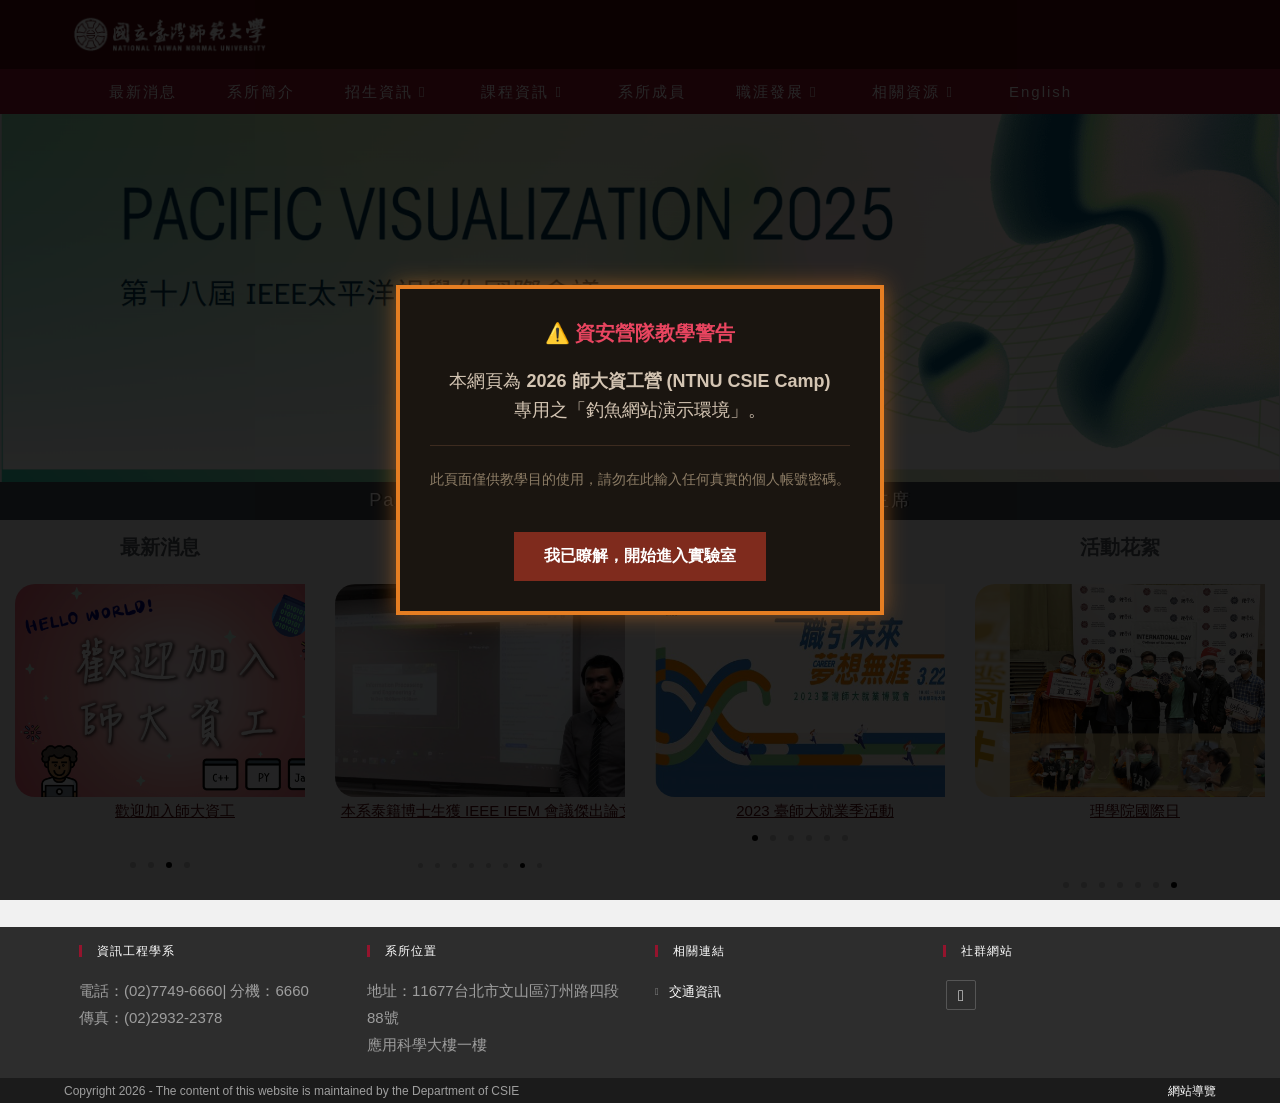
==== index.html @ 4fb38ff5 "Add security warning modal to index.html Added a modal warning for the NTNU CSIE Camp phishing demon" ====
<!DOCTYPE html>
<!-- saved from url=(0029)https://www.csie.ntnu.edu.tw/ -->
<html class="html" lang="zh-TW"><head><meta http-equiv="Content-Type" content="text/html; charset=UTF-8">
	
	<link rel="profile" href="https://gmpg.org/xfn/11">
	<!-- Google tag (gtag.js) 20230107安插-->
<script async="" src="./資訊工程學系_files/js"></script>
<script>
  window.dataLayer = window.dataLayer || [];
  function gtag(){dataLayer.push(arguments);}
  gtag('js', new Date());
  gtag('config', 'G-PE7ZQGET7Q');
</script>

	<title>資訊工程學系</title>
<meta name="robots" content="max-image-preview:large">
	<style>img:is([sizes="auto" i], [sizes^="auto," i]) { contain-intrinsic-size: 3000px 1500px }</style>
	<link rel="alternate" href="https://www.csie.ntnu.edu.tw/" hreflang="zh">
<link rel="alternate" href="https://www.csie.ntnu.edu.tw/index.php/en/main/" hreflang="en">
<meta name="viewport" content="width=device-width, initial-scale=1"><link rel="alternate" type="application/rss+xml" title="訂閱《》» 資訊提供" href="https://www.csie.ntnu.edu.tw/index.php/feed/">
<link rel="alternate" type="application/rss+xml" title="訂閱《》» 留言的資訊提供" href="https://www.csie.ntnu.edu.tw/index.php/comments/feed/">
<script>
window._wpemojiSettings = {"baseUrl":"https:\/\/s.w.org\/images\/core\/emoji\/15.1.0\/72x72\/","ext":".png","svgUrl":"https:\/\/s.w.org\/images\/core\/emoji\/15.1.0\/svg\/","svgExt":".svg","source":{"concatemoji":"https:\/\/www.csie.ntnu.edu.tw\/wp-includes\/js\/wp-emoji-release.min.js?ver=6.8.1"}};
/*! This file is auto-generated */
!function(i,n){var o,s,e;function c(e){try{var t={supportTests:e,timestamp:(new Date).valueOf()};sessionStorage.setItem(o,JSON.stringify(t))}catch(e){}}function p(e,t,n){e.clearRect(0,0,e.canvas.width,e.canvas.height),e.fillText(t,0,0);var t=new Uint32Array(e.getImageData(0,0,e.canvas.width,e.canvas.height).data),r=(e.clearRect(0,0,e.canvas.width,e.canvas.height),e.fillText(n,0,0),new Uint32Array(e.getImageData(0,0,e.canvas.width,e.canvas.height).data));return t.every(function(e,t){return e===r[t]})}function u(e,t,n){switch(t){case"flag":return n(e,"\ud83c\udff3\ufe0f\u200d\u26a7\ufe0f","\ud83c\udff3\ufe0f\u200b\u26a7\ufe0f")?!1:!n(e,"\ud83c\uddfa\ud83c\uddf3","\ud83c\uddfa\u200b\ud83c\uddf3")&&!n(e,"\ud83c\udff4\udb40\udc67\udb40\udc62\udb40\udc65\udb40\udc6e\udb40\udc67\udb40\udc7f","\ud83c\udff4\u200b\udb40\udc67\u200b\udb40\udc62\u200b\udb40\udc65\u200b\udb40\udc6e\u200b\udb40\udc67\u200b\udb40\udc7f");case"emoji":return!n(e,"\ud83d\udc26\u200d\ud83d\udd25","\ud83d\udc26\u200b\ud83d\udd25")}return!1}function f(e,t,n){var r="undefined"!=typeof WorkerGlobalScope&&self instanceof WorkerGlobalScope?new OffscreenCanvas(300,150):i.createElement("canvas"),a=r.getContext("2d",{willReadFrequently:!0}),o=(a.textBaseline="top",a.font="600 32px Arial",{});return e.forEach(function(e){o[e]=t(a,e,n)}),o}function t(e){var t=i.createElement("script");t.src=e,t.defer=!0,i.head.appendChild(t)}"undefined"!=typeof Promise&&(o="wpEmojiSettingsSupports",s=["flag","emoji"],n.supports={everything:!0,everythingExceptFlag:!0},e=new Promise(function(e){i.addEventListener("DOMContentLoaded",e,{once:!0})}),new Promise(function(t){var n=function(){try{var e=JSON.parse(sessionStorage.getItem(o));if("object"==typeof e&&"number"==typeof e.timestamp&&(new Date).valueOf()<e.timestamp+604800&&"object"==typeof e.supportTests)return e.supportTests}catch(e){}return null}();if(!n){if("undefined"!=typeof Worker&&"undefined"!=typeof OffscreenCanvas&&"undefined"!=typeof URL&&URL.createObjectURL&&"undefined"!=typeof Blob)try{var e="postMessage("+f.toString()+"("+[JSON.stringify(s),u.toString(),p.toString()].join(",")+"));",r=new Blob([e],{type:"text/javascript"}),a=new Worker(URL.createObjectURL(r),{name:"wpTestEmojiSupports"});return void(a.onmessage=function(e){c(n=e.data),a.terminate(),t(n)})}catch(e){}c(n=f(s,u,p))}t(n)}).then(function(e){for(var t in e)n.supports[t]=e[t],n.supports.everything=n.supports.everything&&n.supports[t],"flag"!==t&&(n.supports.everythingExceptFlag=n.supports.everythingExceptFlag&&n.supports[t]);n.supports.everythingExceptFlag=n.supports.everythingExceptFlag&&!n.supports.flag,n.DOMReady=!1,n.readyCallback=function(){n.DOMReady=!0}}).then(function(){return e}).then(function(){var e;n.supports.everything||(n.readyCallback(),(e=n.source||{}).concatemoji?t(e.concatemoji):e.wpemoji&&e.twemoji&&(t(e.twemoji),t(e.wpemoji)))}))}((window,document),window._wpemojiSettings);
</script>
<link rel="stylesheet" id="dashicons-css" href="./資訊工程學系_files/dashicons.min.css" media="all">
<link rel="stylesheet" id="elusive-css" href="./資訊工程學系_files/elusive.min.css" media="all">
<link rel="stylesheet" id="foundation-icons-css" href="./資訊工程學系_files/foundation-icons.min.css" media="all">
<link rel="stylesheet" id="genericons-css" href="./資訊工程學系_files/genericons.min.css" media="all">
<style id="wp-emoji-styles-inline-css">

	img.wp-smiley, img.emoji {
		display: inline !important;
		border: none !important;
		box-shadow: none !important;
		height: 1em !important;
		width: 1em !important;
		margin: 0 0.07em !important;
		vertical-align: -0.1em !important;
		background: none !important;
		padding: 0 !important;
	}
</style>
<style id="classic-theme-styles-inline-css">
/*! This file is auto-generated */
.wp-block-button__link{color:#fff;background-color:#32373c;border-radius:9999px;box-shadow:none;text-decoration:none;padding:calc(.667em + 2px) calc(1.333em + 2px);font-size:1.125em}.wp-block-file__button{background:#32373c;color:#fff;text-decoration:none}
</style>
<style id="global-styles-inline-css">
:root{--wp--preset--aspect-ratio--square: 1;--wp--preset--aspect-ratio--4-3: 4/3;--wp--preset--aspect-ratio--3-4: 3/4;--wp--preset--aspect-ratio--3-2: 3/2;--wp--preset--aspect-ratio--2-3: 2/3;--wp--preset--aspect-ratio--16-9: 16/9;--wp--preset--aspect-ratio--9-16: 9/16;--wp--preset--color--black: #000000;--wp--preset--color--cyan-bluish-gray: #abb8c3;--wp--preset--color--white: #ffffff;--wp--preset--color--pale-pink: #f78da7;--wp--preset--color--vivid-red: #cf2e2e;--wp--preset--color--luminous-vivid-orange: #ff6900;--wp--preset--color--luminous-vivid-amber: #fcb900;--wp--preset--color--light-green-cyan: #7bdcb5;--wp--preset--color--vivid-green-cyan: #00d084;--wp--preset--color--pale-cyan-blue: #8ed1fc;--wp--preset--color--vivid-cyan-blue: #0693e3;--wp--preset--color--vivid-purple: #9b51e0;--wp--preset--gradient--vivid-cyan-blue-to-vivid-purple: linear-gradient(135deg,rgba(6,147,227,1) 0%,rgb(155,81,224) 100%);--wp--preset--gradient--light-green-cyan-to-vivid-green-cyan: linear-gradient(135deg,rgb(122,220,180) 0%,rgb(0,208,130) 100%);--wp--preset--gradient--luminous-vivid-amber-to-luminous-vivid-orange: linear-gradient(135deg,rgba(252,185,0,1) 0%,rgba(255,105,0,1) 100%);--wp--preset--gradient--luminous-vivid-orange-to-vivid-red: linear-gradient(135deg,rgba(255,105,0,1) 0%,rgb(207,46,46) 100%);--wp--preset--gradient--very-light-gray-to-cyan-bluish-gray: linear-gradient(135deg,rgb(238,238,238) 0%,rgb(169,184,195) 100%);--wp--preset--gradient--cool-to-warm-spectrum: linear-gradient(135deg,rgb(74,234,220) 0%,rgb(151,120,209) 20%,rgb(207,42,186) 40%,rgb(238,44,130) 60%,rgb(251,105,98) 80%,rgb(254,248,76) 100%);--wp--preset--gradient--blush-light-purple: linear-gradient(135deg,rgb(255,206,236) 0%,rgb(152,150,240) 100%);--wp--preset--gradient--blush-bordeaux: linear-gradient(135deg,rgb(254,205,165) 0%,rgb(254,45,45) 50%,rgb(107,0,62) 100%);--wp--preset--gradient--luminous-dusk: linear-gradient(135deg,rgb(255,203,112) 0%,rgb(199,81,192) 50%,rgb(65,88,208) 100%);--wp--preset--gradient--pale-ocean: linear-gradient(135deg,rgb(255,245,203) 0%,rgb(182,227,212) 50%,rgb(51,167,181) 100%);--wp--preset--gradient--electric-grass: linear-gradient(135deg,rgb(202,248,128) 0%,rgb(113,206,126) 100%);--wp--preset--gradient--midnight: linear-gradient(135deg,rgb(2,3,129) 0%,rgb(40,116,252) 100%);--wp--preset--font-size--small: 13px;--wp--preset--font-size--medium: 20px;--wp--preset--font-size--large: 36px;--wp--preset--font-size--x-large: 42px;--wp--preset--spacing--20: 0.44rem;--wp--preset--spacing--30: 0.67rem;--wp--preset--spacing--40: 1rem;--wp--preset--spacing--50: 1.5rem;--wp--preset--spacing--60: 2.25rem;--wp--preset--spacing--70: 3.38rem;--wp--preset--spacing--80: 5.06rem;--wp--preset--shadow--natural: 6px 6px 9px rgba(0, 0, 0, 0.2);--wp--preset--shadow--deep: 12px 12px 50px rgba(0, 0, 0, 0.4);--wp--preset--shadow--sharp: 6px 6px 0px rgba(0, 0, 0, 0.2);--wp--preset--shadow--outlined: 6px 6px 0px -3px rgba(255, 255, 255, 1), 6px 6px rgba(0, 0, 0, 1);--wp--preset--shadow--crisp: 6px 6px 0px rgba(0, 0, 0, 1);}:where(.is-layout-flex){gap: 0.5em;}:where(.is-layout-grid){gap: 0.5em;}body .is-layout-flex{display: flex;}.is-layout-flex{flex-wrap: wrap;align-items: center;}.is-layout-flex > :is(*, div){margin: 0;}body .is-layout-grid{display: grid;}.is-layout-grid > :is(*, div){margin: 0;}:where(.wp-block-columns.is-layout-flex){gap: 2em;}:where(.wp-block-columns.is-layout-grid){gap: 2em;}:where(.wp-block-post-template.is-layout-flex){gap: 1.25em;}:where(.wp-block-post-template.is-layout-grid){gap: 1.25em;}.has-black-color{color: var(--wp--preset--color--black) !important;}.has-cyan-bluish-gray-color{color: var(--wp--preset--color--cyan-bluish-gray) !important;}.has-white-color{color: var(--wp--preset--color--white) !important;}.has-pale-pink-color{color: var(--wp--preset--color--pale-pink) !important;}.has-vivid-red-color{color: var(--wp--preset--color--vivid-red) !important;}.has-luminous-vivid-orange-color{color: var(--wp--preset--color--luminous-vivid-orange) !important;}.has-luminous-vivid-amber-color{color: var(--wp--preset--color--luminous-vivid-amber) !important;}.has-light-green-cyan-color{color: var(--wp--preset--color--light-green-cyan) !important;}.has-vivid-green-cyan-color{color: var(--wp--preset--color--vivid-green-cyan) !important;}.has-pale-cyan-blue-color{color: var(--wp--preset--color--pale-cyan-blue) !important;}.has-vivid-cyan-blue-color{color: var(--wp--preset--color--vivid-cyan-blue) !important;}.has-vivid-purple-color{color: var(--wp--preset--color--vivid-purple) !important;}.has-black-background-color{background-color: var(--wp--preset--color--black) !important;}.has-cyan-bluish-gray-background-color{background-color: var(--wp--preset--color--cyan-bluish-gray) !important;}.has-white-background-color{background-color: var(--wp--preset--color--white) !important;}.has-pale-pink-background-color{background-color: var(--wp--preset--color--pale-pink) !important;}.has-vivid-red-background-color{background-color: var(--wp--preset--color--vivid-red) !important;}.has-luminous-vivid-orange-background-color{background-color: var(--wp--preset--color--luminous-vivid-orange) !important;}.has-luminous-vivid-amber-background-color{background-color: var(--wp--preset--color--luminous-vivid-amber) !important;}.has-light-green-cyan-background-color{background-color: var(--wp--preset--color--light-green-cyan) !important;}.has-vivid-green-cyan-background-color{background-color: var(--wp--preset--color--vivid-green-cyan) !important;}.has-pale-cyan-blue-background-color{background-color: var(--wp--preset--color--pale-cyan-blue) !important;}.has-vivid-cyan-blue-background-color{background-color: var(--wp--preset--color--vivid-cyan-blue) !important;}.has-vivid-purple-background-color{background-color: var(--wp--preset--color--vivid-purple) !important;}.has-black-border-color{border-color: var(--wp--preset--color--black) !important;}.has-cyan-bluish-gray-border-color{border-color: var(--wp--preset--color--cyan-bluish-gray) !important;}.has-white-border-color{border-color: var(--wp--preset--color--white) !important;}.has-pale-pink-border-color{border-color: var(--wp--preset--color--pale-pink) !important;}.has-vivid-red-border-color{border-color: var(--wp--preset--color--vivid-red) !important;}.has-luminous-vivid-orange-border-color{border-color: var(--wp--preset--color--luminous-vivid-orange) !important;}.has-luminous-vivid-amber-border-color{border-color: var(--wp--preset--color--luminous-vivid-amber) !important;}.has-light-green-cyan-border-color{border-color: var(--wp--preset--color--light-green-cyan) !important;}.has-vivid-green-cyan-border-color{border-color: var(--wp--preset--color--vivid-green-cyan) !important;}.has-pale-cyan-blue-border-color{border-color: var(--wp--preset--color--pale-cyan-blue) !important;}.has-vivid-cyan-blue-border-color{border-color: var(--wp--preset--color--vivid-cyan-blue) !important;}.has-vivid-purple-border-color{border-color: var(--wp--preset--color--vivid-purple) !important;}.has-vivid-cyan-blue-to-vivid-purple-gradient-background{background: var(--wp--preset--gradient--vivid-cyan-blue-to-vivid-purple) !important;}.has-light-green-cyan-to-vivid-green-cyan-gradient-background{background: var(--wp--preset--gradient--light-green-cyan-to-vivid-green-cyan) !important;}.has-luminous-vivid-amber-to-luminous-vivid-orange-gradient-background{background: var(--wp--preset--gradient--luminous-vivid-amber-to-luminous-vivid-orange) !important;}.has-luminous-vivid-orange-to-vivid-red-gradient-background{background: var(--wp--preset--gradient--luminous-vivid-orange-to-vivid-red) !important;}.has-very-light-gray-to-cyan-bluish-gray-gradient-background{background: var(--wp--preset--gradient--very-light-gray-to-cyan-bluish-gray) !important;}.has-cool-to-warm-spectrum-gradient-background{background: var(--wp--preset--gradient--cool-to-warm-spectrum) !important;}.has-blush-light-purple-gradient-background{background: var(--wp--preset--gradient--blush-light-purple) !important;}.has-blush-bordeaux-gradient-background{background: var(--wp--preset--gradient--blush-bordeaux) !important;}.has-luminous-dusk-gradient-background{background: var(--wp--preset--gradient--luminous-dusk) !important;}.has-pale-ocean-gradient-background{background: var(--wp--preset--gradient--pale-ocean) !important;}.has-electric-grass-gradient-background{background: var(--wp--preset--gradient--electric-grass) !important;}.has-midnight-gradient-background{background: var(--wp--preset--gradient--midnight) !important;}.has-small-font-size{font-size: var(--wp--preset--font-size--small) !important;}.has-medium-font-size{font-size: var(--wp--preset--font-size--medium) !important;}.has-large-font-size{font-size: var(--wp--preset--font-size--large) !important;}.has-x-large-font-size{font-size: var(--wp--preset--font-size--x-large) !important;}
:where(.wp-block-post-template.is-layout-flex){gap: 1.25em;}:where(.wp-block-post-template.is-layout-grid){gap: 1.25em;}
:where(.wp-block-columns.is-layout-flex){gap: 2em;}:where(.wp-block-columns.is-layout-grid){gap: 2em;}
:root :where(.wp-block-pullquote){font-size: 1.5em;line-height: 1.6;}
</style>
<link rel="stylesheet" href="./資訊工程學系_files/dialog.min.css"><link rel="stylesheet" id="elementor-frontend-css" href="./資訊工程學系_files/frontend.min.css" media="all">
<link rel="stylesheet" id="elementor-post-2148-css" href="./資訊工程學系_files/post-2148.css" media="all">
<link rel="stylesheet" id="font-awesome-css" href="./資訊工程學系_files/all.min.css" media="all">
<link rel="stylesheet" id="simple-line-icons-css" href="./資訊工程學系_files/simple-line-icons.min.css" media="all">
<link rel="stylesheet" id="oceanwp-style-css" href="./資訊工程學系_files/style.min.css" media="all">
<link rel="stylesheet" id="elementor-icons-css" href="./資訊工程學系_files/elementor-icons.min.css" media="all">
<link rel="stylesheet" id="elementor-post-9536-css" href="./資訊工程學系_files/post-9536.css" media="all">
<link rel="stylesheet" id="widget-heading-css" href="./資訊工程學系_files/widget-heading.min.css" media="all">
<link rel="stylesheet" id="swiper-css" href="./資訊工程學系_files/swiper.min.css" media="all">
<link rel="stylesheet" id="e-swiper-css" href="./資訊工程學系_files/e-swiper.min.css" media="all">
<link rel="stylesheet" id="widget-image-carousel-css" href="./資訊工程學系_files/widget-image-carousel.min.css" media="all">
<link rel="stylesheet" id="elementor-post-1943-css" href="./資訊工程學系_files/post-1943.css" media="all">
<link rel="stylesheet" id="oe-widgets-style-css" href="./資訊工程學系_files/widgets.css" media="all">
<link rel="stylesheet" id="elementor-gf-local-roboto-css" href="./資訊工程學系_files/roboto.css" media="all">
<link rel="stylesheet" id="elementor-gf-local-robotoslab-css" href="./資訊工程學系_files/robotoslab.css" media="all">
<link rel="stylesheet" type="text/css" href="./資訊工程學系_files/smartslider.min.css" media="all">
<style data-related="n2-ss-5">div#n2-ss-5 .n2-ss-slider-1{display:grid;position:relative;}div#n2-ss-5 .n2-ss-slider-2{display:grid;position:relative;overflow:hidden;padding:0px 0px 0px 0px;border:0px solid RGBA(62,62,62,1);border-radius:0px;background-clip:padding-box;background-repeat:repeat;background-position:50% 50%;background-size:cover;background-attachment:scroll;z-index:1;}div#n2-ss-5:not(.n2-ss-loaded) .n2-ss-slider-2{background-image:none !important;}div#n2-ss-5 .n2-ss-slider-3{display:grid;grid-template-areas:'cover';position:relative;overflow:hidden;z-index:10;}div#n2-ss-5 .n2-ss-slider-3 > *{grid-area:cover;}div#n2-ss-5 .n2-ss-slide-backgrounds,div#n2-ss-5 .n2-ss-slider-3 > .n2-ss-divider{position:relative;}div#n2-ss-5 .n2-ss-slide-backgrounds{z-index:10;}div#n2-ss-5 .n2-ss-slide-backgrounds > *{overflow:hidden;}div#n2-ss-5 .n2-ss-slide-background{transform:translateX(-100000px);}div#n2-ss-5 .n2-ss-slider-4{place-self:center;position:relative;width:100%;height:100%;z-index:20;display:grid;grid-template-areas:'slide';}div#n2-ss-5 .n2-ss-slider-4 > *{grid-area:slide;}div#n2-ss-5.n2-ss-full-page--constrain-ratio .n2-ss-slider-4{height:auto;}div#n2-ss-5 .n2-ss-slide{display:grid;place-items:center;grid-auto-columns:100%;position:relative;z-index:20;-webkit-backface-visibility:hidden;transform:translateX(-100000px);}div#n2-ss-5 .n2-ss-slide{perspective:1500px;}div#n2-ss-5 .n2-ss-slide-active{z-index:21;}.n2-ss-background-animation{position:absolute;top:0;left:0;width:100%;height:100%;z-index:3;}div#n2-ss-5 .n2-ss-background-animation{position:absolute;top:0;left:0;width:100%;height:100%;z-index:3;}div#n2-ss-5 .n2-ss-background-animation .n2-ss-slide-background{z-index:auto;}div#n2-ss-5 .n2-bganim-side{position:absolute;left:0;top:0;overflow:hidden;background:RGBA(51,51,51,1);}div#n2-ss-5 .n2-bganim-tile-overlay-colored{z-index:100000;background:RGBA(51,51,51,1);}div#n2-ss-5 .nextend-arrow{cursor:pointer;overflow:hidden;line-height:0 !important;z-index:18;-webkit-user-select:none;}div#n2-ss-5 .nextend-arrow img{position:relative;display:block;}div#n2-ss-5 .nextend-arrow img.n2-arrow-hover-img{display:none;}div#n2-ss-5 .nextend-arrow:FOCUS img.n2-arrow-hover-img,div#n2-ss-5 .nextend-arrow:HOVER img.n2-arrow-hover-img{display:inline;}div#n2-ss-5 .nextend-arrow:FOCUS img.n2-arrow-normal-img,div#n2-ss-5 .nextend-arrow:HOVER img.n2-arrow-normal-img{display:none;}div#n2-ss-5 .nextend-arrow-animated{overflow:hidden;}div#n2-ss-5 .nextend-arrow-animated > div{position:relative;}div#n2-ss-5 .nextend-arrow-animated .n2-active{position:absolute;}div#n2-ss-5 .nextend-arrow-animated-fade{transition:background 0.3s, opacity 0.4s;}div#n2-ss-5 .nextend-arrow-animated-horizontal > div{transition:all 0.4s;transform:none;}div#n2-ss-5 .nextend-arrow-animated-horizontal .n2-active{top:0;}div#n2-ss-5 .nextend-arrow-previous.nextend-arrow-animated-horizontal .n2-active{left:100%;}div#n2-ss-5 .nextend-arrow-next.nextend-arrow-animated-horizontal .n2-active{right:100%;}div#n2-ss-5 .nextend-arrow-previous.nextend-arrow-animated-horizontal:HOVER > div,div#n2-ss-5 .nextend-arrow-previous.nextend-arrow-animated-horizontal:FOCUS > div{transform:translateX(-100%);}div#n2-ss-5 .nextend-arrow-next.nextend-arrow-animated-horizontal:HOVER > div,div#n2-ss-5 .nextend-arrow-next.nextend-arrow-animated-horizontal:FOCUS > div{transform:translateX(100%);}div#n2-ss-5 .nextend-arrow-animated-vertical > div{transition:all 0.4s;transform:none;}div#n2-ss-5 .nextend-arrow-animated-vertical .n2-active{left:0;}div#n2-ss-5 .nextend-arrow-previous.nextend-arrow-animated-vertical .n2-active{top:100%;}div#n2-ss-5 .nextend-arrow-next.nextend-arrow-animated-vertical .n2-active{bottom:100%;}div#n2-ss-5 .nextend-arrow-previous.nextend-arrow-animated-vertical:HOVER > div,div#n2-ss-5 .nextend-arrow-previous.nextend-arrow-animated-vertical:FOCUS > div{transform:translateY(-100%);}div#n2-ss-5 .nextend-arrow-next.nextend-arrow-animated-vertical:HOVER > div,div#n2-ss-5 .nextend-arrow-next.nextend-arrow-animated-vertical:FOCUS > div{transform:translateY(100%);}div#n2-ss-5 .nextend-bar-horizontal{z-index:12;}div#n2-ss-5 .nextend-bar-horizontal div *{display:inline;}div#n2-ss-5 .n2-style-b6cb7f199e4e2fda43280dbcff313922-simple{background: #323c44;opacity:0.9;padding:7px 7px 7px 7px ;box-shadow: none;border: 0px solid RGBA(0,0,0,1);border-radius:0px;}div#n2-ss-5 .n2-font-0663980cdf3cdbc01f96bd7cba79aab6-simple{font-family: 'Arial';color: #ffffff;font-size:112.5%;text-shadow: 2px 0px 0px RGBA(0,0,0,0.78);line-height: 1.3;font-weight: normal;font-style: normal;text-decoration: none;text-align: left;letter-spacing: 2px;word-spacing: 1px;text-transform: none;font-weight: 400;vertical-align:middle;}div#n2-ss-5 .n2-ss-slide-limiter{max-width:2057px;}div#n2-ss-5 .n-uc-SFfr5JPqzE66{padding:10px 10px 10px 10px}div#n2-ss-5 .n-uc-14YOxE58LAuI{padding:10px 10px 10px 10px}div#n2-ss-5 .n-uc-vyv3mgK8q1nQ{padding:10px 10px 10px 10px}div#n2-ss-5 .n-uc-sOBnn5AstjHc{padding:10px 10px 10px 10px}div#n2-ss-5 .n-uc-gy7YXX9TjlDh{padding:10px 10px 10px 10px}div#n2-ss-5 .n-uc-BWX9LHS5J8w9{padding:10px 10px 10px 10px}div#n2-ss-5 .n-uc-1AQk2fObv9th{padding:10px 10px 10px 10px}div#n2-ss-5 .n-uc-RXWqXm6jpqqa{padding:10px 10px 10px 10px}div#n2-ss-5 .n-uc-Ol9aqiorRhfT{padding:10px 10px 10px 10px}div#n2-ss-5 .n-uc-b7DOaWTWFmxG{padding:10px 10px 10px 10px}div#n2-ss-5 .n-uc-wr4P03ijlbCf{padding:10px 10px 10px 10px}div#n2-ss-5 .n-uc-oG8j1hNSuRsU{padding:10px 10px 10px 10px}div#n2-ss-5 .n-uc-rMw48E9FGEIX{padding:10px 10px 10px 10px}div#n2-ss-5 .n-uc-HfkjNm76yRw5{padding:10px 10px 10px 10px}div#n2-ss-5 .n-uc-09rEM05aeqiM{padding:10px 10px 10px 10px}div#n2-ss-5 .n-uc-Vpnhjl2jKTED{padding:10px 10px 10px 10px}div#n2-ss-5 .n-uc-hvk1FjF4UASn{padding:0px 0px 0px 0px}div#n2-ss-5 .nextend-arrow img{width: 32px}@media (min-width: 1200px){div#n2-ss-5 [data-hide-desktopportrait="1"]{display: none !important;}}@media (orientation: landscape) and (max-width: 1199px) and (min-width: 901px),(orientation: portrait) and (max-width: 1199px) and (min-width: 701px){div#n2-ss-5 [data-hide-tabletportrait="1"]{display: none !important;}}@media (orientation: landscape) and (max-width: 900px),(orientation: portrait) and (max-width: 700px){div#n2-ss-5 [data-hide-mobileportrait="1"]{display: none !important;}div#n2-ss-5 .nextend-arrow img{width: 16px}}</style>
<script>(function(){this._N2=this._N2||{_r:[],_d:[],r:function(){this._r.push(arguments)},d:function(){this._d.push(arguments)}}}).call(window);</script><script src="./資訊工程學系_files/n2.min.js.下載" defer="" async=""></script>
<script src="./資訊工程學系_files/smartslider-frontend.min.js.下載" defer="" async=""></script>
<script src="./資訊工程學系_files/ss-simple.min.js.下載" defer="" async=""></script>
<script src="./資訊工程學系_files/smartslider-backgroundanimation.min.js.下載" defer="" async=""></script>
<script src="./資訊工程學系_files/w-arrow-image.min.js.下載" defer="" async=""></script>
<script src="./資訊工程學系_files/w-bar-horizontal.min.js.下載" defer="" async=""></script>
<script>_N2.r('documentReady',function(){_N2.r(["documentReady","smartslider-frontend","smartslider-backgroundanimation","SmartSliderWidgetArrowImage","SmartSliderWidgetBarHorizontal","ss-simple"],function(){new _N2.SmartSliderSimple('n2-ss-5',{"admin":false,"background.video.mobile":1,"loadingTime":2000,"alias":{"id":0,"smoothScroll":0,"slideSwitch":0,"scroll":1},"align":"normal","isDelayed":0,"responsive":{"mediaQueries":{"all":false,"desktopportrait":["(min-width: 1200px)"],"tabletportrait":["(orientation: landscape) and (max-width: 1199px) and (min-width: 901px)","(orientation: portrait) and (max-width: 1199px) and (min-width: 701px)"],"mobileportrait":["(orientation: landscape) and (max-width: 900px)","(orientation: portrait) and (max-width: 700px)"]},"base":{"slideOuterWidth":1200,"slideOuterHeight":350,"sliderWidth":1200,"sliderHeight":350,"slideWidth":1200,"slideHeight":350},"hideOn":{"desktopLandscape":false,"desktopPortrait":false,"tabletLandscape":false,"tabletPortrait":false,"mobileLandscape":false,"mobilePortrait":false},"onResizeEnabled":true,"type":"fullwidth","sliderHeightBasedOn":"real","focusUser":1,"focusEdge":"auto","breakpoints":[{"device":"tabletPortrait","type":"max-screen-width","portraitWidth":1199,"landscapeWidth":1199},{"device":"mobilePortrait","type":"max-screen-width","portraitWidth":700,"landscapeWidth":900}],"enabledDevices":{"desktopLandscape":0,"desktopPortrait":1,"tabletLandscape":0,"tabletPortrait":1,"mobileLandscape":0,"mobilePortrait":1},"sizes":{"desktopPortrait":{"width":1200,"height":350,"max":3000,"min":1200},"tabletPortrait":{"width":701,"height":204,"customHeight":false,"max":1199,"min":701},"mobilePortrait":{"width":320,"height":93,"customHeight":false,"max":900,"min":320}},"overflowHiddenPage":0,"focus":{"offsetTop":"#wpadminbar","offsetBottom":""}},"controls":{"mousewheel":0,"touch":"horizontal","keyboard":1,"blockCarouselInteraction":1},"playWhenVisible":1,"playWhenVisibleAt":0.5,"lazyLoad":0,"lazyLoadNeighbor":0,"blockrightclick":0,"maintainSession":0,"autoplay":{"enabled":1,"start":1,"duration":5000,"autoplayLoop":1,"allowReStart":0,"reverse":0,"pause":{"click":1,"mouse":"0","mediaStarted":1},"resume":{"click":0,"mouse":"0","mediaEnded":1,"slidechanged":0},"interval":1,"intervalModifier":"loop","intervalSlide":"current"},"perspective":1500,"layerMode":{"playOnce":0,"playFirstLayer":1,"mode":"skippable","inAnimation":"mainInEnd"},"bgAnimations":{"global":[{"type":"Flat","tiles":{"delay":0,"sequence":"ForwardDiagonal"},"main":{"type":"both","duration":1,"zIndex":2,"current":{"ease":"easeOutCubic","opacity":0}}}],"color":"RGBA(51,51,51,1)","speed":"fast"},"mainanimation":{"type":"horizontal","duration":800,"delay":0,"ease":"easeOutQuad","shiftedBackgroundAnimation":0},"carousel":1,"initCallbacks":function(){new _N2.SmartSliderWidgetArrowImage(this);new _N2.SmartSliderWidgetBarHorizontal(this,{"area":12,"animate":0,"showTitle":1,"fontTitle":"n2-font-0663980cdf3cdbc01f96bd7cba79aab6-simple ","slideCount":0,"showDescription":1,"fontDescription":"n2-font-0663980cdf3cdbc01f96bd7cba79aab6-simple ","separator":" - "})}})})});</script><script src="./資訊工程學系_files/jquery.min.js.下載" id="jquery-core-js"></script>
<script src="./資訊工程學系_files/jquery-migrate.min.js.下載" id="jquery-migrate-js"></script>
<link rel="https://api.w.org/" href="https://www.csie.ntnu.edu.tw/index.php/wp-json/"><link rel="alternate" title="JSON" type="application/json" href="https://www.csie.ntnu.edu.tw/index.php/wp-json/wp/v2/pages/1943"><link rel="EditURI" type="application/rsd+xml" title="RSD" href="https://www.csie.ntnu.edu.tw/xmlrpc.php?rsd">
<meta name="generator" content="WordPress 6.8.1">
<link rel="canonical" href="https://www.csie.ntnu.edu.tw/">
<link rel="shortlink" href="https://www.csie.ntnu.edu.tw/">
<link rel="alternate" title="oEmbed (JSON)" type="application/json+oembed" href="https://www.csie.ntnu.edu.tw/index.php/wp-json/oembed/1.0/embed?url=https%3A%2F%2Fwww.csie.ntnu.edu.tw%2F&amp;lang=zh">
<link rel="alternate" title="oEmbed (XML)" type="text/xml+oembed" href="https://www.csie.ntnu.edu.tw/index.php/wp-json/oembed/1.0/embed?url=https%3A%2F%2Fwww.csie.ntnu.edu.tw%2F&amp;format=xml&amp;lang=zh">
<meta name="generator" content="Elementor 3.34.2; features: additional_custom_breakpoints; settings: css_print_method-external, google_font-enabled, font_display-auto">
			<style>
				.e-con.e-parent:nth-of-type(n+4):not(.e-lazyloaded):not(.e-no-lazyload),
				.e-con.e-parent:nth-of-type(n+4):not(.e-lazyloaded):not(.e-no-lazyload) * {
					background-image: none !important;
				}
				@media screen and (max-height: 1024px) {
					.e-con.e-parent:nth-of-type(n+3):not(.e-lazyloaded):not(.e-no-lazyload),
					.e-con.e-parent:nth-of-type(n+3):not(.e-lazyloaded):not(.e-no-lazyload) * {
						background-image: none !important;
					}
				}
				@media screen and (max-height: 640px) {
					.e-con.e-parent:nth-of-type(n+2):not(.e-lazyloaded):not(.e-no-lazyload),
					.e-con.e-parent:nth-of-type(n+2):not(.e-lazyloaded):not(.e-no-lazyload) * {
						background-image: none !important;
					}
				}
			</style>
			<!-- OceanWP CSS -->
<style type="text/css">
/* Colors */a:hover,a.light:hover,.theme-heading .text::before,.theme-heading .text::after,#top-bar-content >a:hover,#top-bar-social li.oceanwp-email a:hover,#site-navigation-wrap .dropdown-menu >li >a:hover,#site-header.medium-header #medium-searchform button:hover,.oceanwp-mobile-menu-icon a:hover,.blog-entry.post .blog-entry-header .entry-title a:hover,.blog-entry.post .blog-entry-readmore a:hover,.blog-entry.thumbnail-entry .blog-entry-category a,ul.meta li a:hover,.dropcap,.single nav.post-navigation .nav-links .title,body .related-post-title a:hover,body #wp-calendar caption,body .contact-info-widget.default i,body .contact-info-widget.big-icons i,body .custom-links-widget .oceanwp-custom-links li a:hover,body .custom-links-widget .oceanwp-custom-links li a:hover:before,body .posts-thumbnails-widget li a:hover,body .social-widget li.oceanwp-email a:hover,.comment-author .comment-meta .comment-reply-link,#respond #cancel-comment-reply-link:hover,#footer-widgets .footer-box a:hover,#footer-bottom a:hover,#footer-bottom #footer-bottom-menu a:hover,.sidr a:hover,.sidr-class-dropdown-toggle:hover,.sidr-class-menu-item-has-children.active >a,.sidr-class-menu-item-has-children.active >a >.sidr-class-dropdown-toggle,input[type=checkbox]:checked:before{color:#94142d}.single nav.post-navigation .nav-links .title .owp-icon use,.blog-entry.post .blog-entry-readmore a:hover .owp-icon use,body .contact-info-widget.default .owp-icon use,body .contact-info-widget.big-icons .owp-icon use{stroke:#94142d}input[type="button"],input[type="reset"],input[type="submit"],button[type="submit"],.button,#site-navigation-wrap .dropdown-menu >li.btn >a >span,.thumbnail:hover i,.thumbnail:hover .link-post-svg-icon,.post-quote-content,.omw-modal .omw-close-modal,body .contact-info-widget.big-icons li:hover i,body .contact-info-widget.big-icons li:hover .owp-icon,body div.wpforms-container-full .wpforms-form input[type=submit],body div.wpforms-container-full .wpforms-form button[type=submit],body div.wpforms-container-full .wpforms-form .wpforms-page-button,.woocommerce-cart .wp-element-button,.woocommerce-checkout .wp-element-button,.wp-block-button__link{background-color:#94142d}.widget-title{border-color:#94142d}blockquote{border-color:#94142d}.wp-block-quote{border-color:#94142d}#searchform-dropdown{border-color:#94142d}.dropdown-menu .sub-menu{border-color:#94142d}.blog-entry.large-entry .blog-entry-readmore a:hover{border-color:#94142d}.oceanwp-newsletter-form-wrap input[type="email"]:focus{border-color:#94142d}.social-widget li.oceanwp-email a:hover{border-color:#94142d}#respond #cancel-comment-reply-link:hover{border-color:#94142d}body .contact-info-widget.big-icons li:hover i{border-color:#94142d}body .contact-info-widget.big-icons li:hover .owp-icon{border-color:#94142d}#footer-widgets .oceanwp-newsletter-form-wrap input[type="email"]:focus{border-color:#94142d}table th,table td,hr,.content-area,body.content-left-sidebar #content-wrap .content-area,.content-left-sidebar .content-area,#top-bar-wrap,#site-header,#site-header.top-header #search-toggle,.dropdown-menu ul li,.centered-minimal-page-header,.blog-entry.post,.blog-entry.grid-entry .blog-entry-inner,.blog-entry.thumbnail-entry .blog-entry-bottom,.single-post .entry-title,.single .entry-share-wrap .entry-share,.single .entry-share,.single .entry-share ul li a,.single nav.post-navigation,.single nav.post-navigation .nav-links .nav-previous,#author-bio,#author-bio .author-bio-avatar,#author-bio .author-bio-social li a,#related-posts,#comments,.comment-body,#respond #cancel-comment-reply-link,#blog-entries .type-page,.page-numbers a,.page-numbers span:not(.elementor-screen-only),.page-links span,body #wp-calendar caption,body #wp-calendar th,body #wp-calendar tbody,body .contact-info-widget.default i,body .contact-info-widget.big-icons i,body .contact-info-widget.big-icons .owp-icon,body .contact-info-widget.default .owp-icon,body .posts-thumbnails-widget li,body .tagcloud a{border-color:}.boxed-layout #wrap,.separate-layout .content-area,.separate-layout .widget-area .sidebar-box,body.separate-blog.separate-layout #blog-entries >*,body.separate-blog.separate-layout .oceanwp-pagination,body.separate-blog.separate-layout .blog-entry.grid-entry .blog-entry-inner,.has-parallax-footer:not(.separate-layout) #main{background-color:#f9f9f9}body .theme-button,body input[type="submit"],body button[type="submit"],body button,body .button,body div.wpforms-container-full .wpforms-form input[type=submit],body div.wpforms-container-full .wpforms-form button[type=submit],body div.wpforms-container-full .wpforms-form .wpforms-page-button,.woocommerce-cart .wp-element-button,.woocommerce-checkout .wp-element-button,.wp-block-button__link{border-color:#ffffff}body .theme-button:hover,body input[type="submit"]:hover,body button[type="submit"]:hover,body button:hover,body .button:hover,body div.wpforms-container-full .wpforms-form input[type=submit]:hover,body div.wpforms-container-full .wpforms-form input[type=submit]:active,body div.wpforms-container-full .wpforms-form button[type=submit]:hover,body div.wpforms-container-full .wpforms-form button[type=submit]:active,body div.wpforms-container-full .wpforms-form .wpforms-page-button:hover,body div.wpforms-container-full .wpforms-form .wpforms-page-button:active,.woocommerce-cart .wp-element-button:hover,.woocommerce-checkout .wp-element-button:hover,.wp-block-button__link:hover{border-color:#ffffff}.page-header .page-header-title,.page-header.background-image-page-header .page-header-title{color:#f1f1f1}.page-header .page-subheading{color:#333333}.site-breadcrumbs a,.background-image-page-header .site-breadcrumbs a{color:#bfbfbf}.site-breadcrumbs a .owp-icon use,.background-image-page-header .site-breadcrumbs a .owp-icon use{stroke:#bfbfbf}body{color:#333333}h3{color:#333333}/* OceanWP Style Settings CSS */@media only screen and (min-width:960px){.content-area,.content-left-sidebar .content-area{width:82%}}@media only screen and (min-width:960px){.widget-area,.content-left-sidebar .widget-area{width:18%}}.separate-layout .content-area,.separate-layout.content-left-sidebar .content-area,.content-both-sidebars.scs-style .content-area,.separate-layout.content-both-sidebars.ssc-style .content-area,body.separate-blog.separate-layout #blog-entries >*,body.separate-blog.separate-layout .oceanwp-pagination,body.separate-blog.separate-layout .blog-entry.grid-entry .blog-entry-inner{padding:3px 15pxpx}.separate-layout.content-full-width .content-area{padding:3px 15pxpx !important}.separate-layout .widget-area .sidebar-box{padding:15pxpx}.theme-button,input[type="submit"],button[type="submit"],button,.button,body div.wpforms-container-full .wpforms-form input[type=submit],body div.wpforms-container-full .wpforms-form button[type=submit],body div.wpforms-container-full .wpforms-form .wpforms-page-button{border-style:solid}.theme-button,input[type="submit"],button[type="submit"],button,.button,body div.wpforms-container-full .wpforms-form input[type=submit],body div.wpforms-container-full .wpforms-form button[type=submit],body div.wpforms-container-full .wpforms-form .wpforms-page-button{border-width:1px}form input[type="text"],form input[type="password"],form input[type="email"],form input[type="url"],form input[type="date"],form input[type="month"],form input[type="time"],form input[type="datetime"],form input[type="datetime-local"],form input[type="week"],form input[type="number"],form input[type="search"],form input[type="tel"],form input[type="color"],form select,form textarea,.woocommerce .woocommerce-checkout .select2-container--default .select2-selection--single{border-style:solid}body div.wpforms-container-full .wpforms-form input[type=date],body div.wpforms-container-full .wpforms-form input[type=datetime],body div.wpforms-container-full .wpforms-form input[type=datetime-local],body div.wpforms-container-full .wpforms-form input[type=email],body div.wpforms-container-full .wpforms-form input[type=month],body div.wpforms-container-full .wpforms-form input[type=number],body div.wpforms-container-full .wpforms-form input[type=password],body div.wpforms-container-full .wpforms-form input[type=range],body div.wpforms-container-full .wpforms-form input[type=search],body div.wpforms-container-full .wpforms-form input[type=tel],body div.wpforms-container-full .wpforms-form input[type=text],body div.wpforms-container-full .wpforms-form input[type=time],body div.wpforms-container-full .wpforms-form input[type=url],body div.wpforms-container-full .wpforms-form input[type=week],body div.wpforms-container-full .wpforms-form select,body div.wpforms-container-full .wpforms-form textarea{border-style:solid}form input[type="text"],form input[type="password"],form input[type="email"],form input[type="url"],form input[type="date"],form input[type="month"],form input[type="time"],form input[type="datetime"],form input[type="datetime-local"],form input[type="week"],form input[type="number"],form input[type="search"],form input[type="tel"],form input[type="color"],form select,form textarea{border-radius:3px}body div.wpforms-container-full .wpforms-form input[type=date],body div.wpforms-container-full .wpforms-form input[type=datetime],body div.wpforms-container-full .wpforms-form input[type=datetime-local],body div.wpforms-container-full .wpforms-form input[type=email],body div.wpforms-container-full .wpforms-form input[type=month],body div.wpforms-container-full .wpforms-form input[type=number],body div.wpforms-container-full .wpforms-form input[type=password],body div.wpforms-container-full .wpforms-form input[type=range],body div.wpforms-container-full .wpforms-form input[type=search],body div.wpforms-container-full .wpforms-form input[type=tel],body div.wpforms-container-full .wpforms-form input[type=text],body div.wpforms-container-full .wpforms-form input[type=time],body div.wpforms-container-full .wpforms-form input[type=url],body div.wpforms-container-full .wpforms-form input[type=week],body div.wpforms-container-full .wpforms-form select,body div.wpforms-container-full .wpforms-form textarea{border-radius:3px}#main #content-wrap,.separate-layout #main #content-wrap{padding-top:30px}.page-numbers a,.page-numbers span:not(.elementor-screen-only),.page-links span{font-size:19px}@media (max-width:768px){.page-numbers a,.page-numbers span:not(.elementor-screen-only),.page-links span{font-size:px}}@media (max-width:480px){.page-numbers a,.page-numbers span:not(.elementor-screen-only),.page-links span{font-size:px}}.page-header,.has-transparent-header .page-header{padding:0}/* Header */#site-logo #site-logo-inner,.oceanwp-social-menu .social-menu-inner,#site-header.full_screen-header .menu-bar-inner,.after-header-content .after-header-content-inner{height:45px}#site-navigation-wrap .dropdown-menu >li >a,#site-navigation-wrap .dropdown-menu >li >span.opl-logout-link,.oceanwp-mobile-menu-icon a,.mobile-menu-close,.after-header-content-inner >a{line-height:45px}#site-header,.has-transparent-header .is-sticky #site-header,.has-vh-transparent .is-sticky #site-header.vertical-header,#searchform-header-replace{background-color:#94142d}#site-header.has-header-media .overlay-header-media{background-color:rgba(10,10,10,0.3)}#site-header{border-color:#94142d}.effect-one #site-navigation-wrap .dropdown-menu >li >a.menu-link >span:after,.effect-three #site-navigation-wrap .dropdown-menu >li >a.menu-link >span:after,.effect-five #site-navigation-wrap .dropdown-menu >li >a.menu-link >span:before,.effect-five #site-navigation-wrap .dropdown-menu >li >a.menu-link >span:after,.effect-nine #site-navigation-wrap .dropdown-menu >li >a.menu-link >span:before,.effect-nine #site-navigation-wrap .dropdown-menu >li >a.menu-link >span:after{background-color:#ffffff}.effect-four #site-navigation-wrap .dropdown-menu >li >a.menu-link >span:before,.effect-four #site-navigation-wrap .dropdown-menu >li >a.menu-link >span:after,.effect-seven #site-navigation-wrap .dropdown-menu >li >a.menu-link:hover >span:after,.effect-seven #site-navigation-wrap .dropdown-menu >li.sfHover >a.menu-link >span:after{color:#ffffff}.effect-seven #site-navigation-wrap .dropdown-menu >li >a.menu-link:hover >span:after,.effect-seven #site-navigation-wrap .dropdown-menu >li.sfHover >a.menu-link >span:after{text-shadow:10px 0 #ffffff,-10px 0 #ffffff}#site-navigation-wrap .dropdown-menu >li >a{padding:0 25px}#site-navigation-wrap .dropdown-menu >li >a,.oceanwp-mobile-menu-icon a,#searchform-header-replace-close{color:#ffffff}#site-navigation-wrap .dropdown-menu >li >a .owp-icon use,.oceanwp-mobile-menu-icon a .owp-icon use,#searchform-header-replace-close .owp-icon use{stroke:#ffffff}#site-navigation-wrap .dropdown-menu >li >a:hover,.oceanwp-mobile-menu-icon a:hover,#searchform-header-replace-close:hover{color:#ffffff}#site-navigation-wrap .dropdown-menu >li >a:hover .owp-icon use,.oceanwp-mobile-menu-icon a:hover .owp-icon use,#searchform-header-replace-close:hover .owp-icon use{stroke:#ffffff}.dropdown-menu .sub-menu{min-width:179px}.dropdown-menu ul li a.menu-link:hover{color:#ffffff}.dropdown-menu ul li a.menu-link:hover .owp-icon use{stroke:#ffffff}.dropdown-menu ul li a.menu-link:hover{background-color:#94142d}/* Topbar */#top-bar-wrap,.oceanwp-top-bar-sticky{background-color:#4e070b}#top-bar-wrap{border-color:#4e070b}#top-bar-wrap,#top-bar-content strong{color:#ffffff}#top-bar-content a,#top-bar-social-alt a{color:#ffffff}/* Blog CSS */.single-post .background-image-page-header .page-header-inner,.single-post .background-image-page-header .site-breadcrumbs{text-align:right}.single-post .entry-title{color:#f9f9f9}.single-post.content-max-width #wrap .thumbnail,.single-post.content-max-width #wrap .wp-block-buttons,.single-post.content-max-width #wrap .wp-block-verse,.single-post.content-max-width #wrap .entry-header,.single-post.content-max-width #wrap ul.meta,.single-post.content-max-width #wrap .entry-content p,.single-post.content-max-width #wrap .entry-content h1,.single-post.content-max-width #wrap .entry-content h2,.single-post.content-max-width #wrap .entry-content h3,.single-post.content-max-width #wrap .entry-content h4,.single-post.content-max-width #wrap .entry-content h5,.single-post.content-max-width #wrap .entry-content h6,.single-post.content-max-width #wrap .wp-block-image,.single-post.content-max-width #wrap .wp-block-gallery,.single-post.content-max-width #wrap .wp-block-video,.single-post.content-max-width #wrap .wp-block-quote,.single-post.content-max-width #wrap .wp-block-text-columns,.single-post.content-max-width #wrap .wp-block-code,.single-post.content-max-width #wrap .entry-content ul,.single-post.content-max-width #wrap .entry-content ol,.single-post.content-max-width #wrap .wp-block-cover-text,.single-post.content-max-width #wrap .wp-block-cover,.single-post.content-max-width #wrap .wp-block-columns,.single-post.content-max-width #wrap .post-tags,.single-post.content-max-width #wrap .comments-area,.single-post.content-max-width #wrap .wp-block-embed,#wrap .wp-block-separator.is-style-wide:not(.size-full){max-width:1200px}.single-post.content-max-width #wrap .wp-block-image.alignleft,.single-post.content-max-width #wrap .wp-block-image.alignright{max-width:600px}.single-post.content-max-width #wrap .wp-block-image.alignleft{margin-left:calc( 50% - 600px)}.single-post.content-max-width #wrap .wp-block-image.alignright{margin-right:calc( 50% - 600px)}.single-post.content-max-width #wrap .wp-block-embed,.single-post.content-max-width #wrap .wp-block-verse{margin-left:auto;margin-right:auto}.ocean-single-post-header ul.meta-item li a:hover{color:#333333}/* Sidebar */.widget-area{padding:0 10px 0 0!important}.sidebar-box .widget-title{color:#94142d}.widget-title{border-color:#94142d}/* Footer Widgets */#footer-widgets{padding:18px 0 0 0}#footer-widgets{background-color:rgba(34,34,34,0.95)}#footer-widgets,#footer-widgets p,#footer-widgets li a:before,#footer-widgets .contact-info-widget span.oceanwp-contact-title,#footer-widgets .recent-posts-date,#footer-widgets .recent-posts-comments,#footer-widgets .widget-recent-posts-icons li .fa{color:#9e9e9e}/* Footer Copyright */#footer-bottom{padding:7px 0 4px 0}#footer-bottom,#footer-bottom p{color:#9e9e9e}.page-header{background-color:#f1f1f1}/* Typography */body{font-family:Arial,Helvetica,sans-serif;font-size:15px;line-height:1.8}h1,h2,h3,h4,h5,h6,.theme-heading,.widget-title,.oceanwp-widget-recent-posts-title,.comment-reply-title,.entry-title,.sidebar-box .widget-title{font-family:Arial,Helvetica,sans-serif;line-height:1.8}h1{font-size:23px;line-height:1.4}h2{font-size:20px;line-height:1.4}h3{font-size:18px;line-height:1.4}h4{font-size:17px;line-height:1.4}h5{font-size:14px;line-height:1.4}h6{font-size:15px;line-height:1.4}.page-header .page-header-title,.page-header.background-image-page-header .page-header-title{font-size:15px;line-height:1.6}.page-header .page-subheading{font-size:21px;line-height:1.5;font-weight:700}.site-breadcrumbs,.site-breadcrumbs a{font-size:13px;line-height:1.4}#top-bar-content,#top-bar-social-alt{font-size:12px;line-height:1.8}#site-logo a.site-logo-text{font-size:24px;line-height:1.8}#site-navigation-wrap .dropdown-menu >li >a,#site-header.full_screen-header .fs-dropdown-menu >li >a,#site-header.top-header #site-navigation-wrap .dropdown-menu >li >a,#site-header.center-header #site-navigation-wrap .dropdown-menu >li >a,#site-header.medium-header #site-navigation-wrap .dropdown-menu >li >a,.oceanwp-mobile-menu-icon a{font-size:15px;letter-spacing:2px}.dropdown-menu ul li a.menu-link,#site-header.full_screen-header .fs-dropdown-menu ul.sub-menu li a{font-size:15px;line-height:1.5;letter-spacing:1.6px}.sidr-class-dropdown-menu li a,a.sidr-class-toggle-sidr-close,#mobile-dropdown ul li a,body #mobile-fullscreen ul li a{font-size:15px;line-height:1.8}.blog-entry.post .blog-entry-header .entry-title a{font-size:18px;line-height:1.4}.ocean-single-post-header .single-post-title{font-size:34px;line-height:1.4;letter-spacing:.6px}.ocean-single-post-header ul.meta-item li,.ocean-single-post-header ul.meta-item li a{font-size:13px;line-height:1.4;letter-spacing:.6px}.ocean-single-post-header .post-author-name,.ocean-single-post-header .post-author-name a{font-size:14px;line-height:1.4;letter-spacing:.6px}.ocean-single-post-header .post-author-description{font-size:12px;line-height:1.4;letter-spacing:.6px}.single-post .entry-title{font-size:21px;line-height:1.8;letter-spacing:.6px}.single-post ul.meta li,.single-post ul.meta li a{font-size:14px;line-height:1.4;letter-spacing:.6px}.sidebar-box .widget-title,.sidebar-box.widget_block .wp-block-heading{font-size:15px;line-height:1;letter-spacing:1px;font-weight:700}.sidebar-box,.footer-box{font-size:13PXpx}#footer-widgets .footer-box .widget-title{font-size:12px;line-height:1;letter-spacing:1px}#footer-bottom #copyright{font-size:12px;line-height:1}#footer-bottom #footer-bottom-menu{font-size:12px;line-height:1}.woocommerce-store-notice.demo_store{line-height:2;letter-spacing:1.5px}.demo_store .woocommerce-store-notice__dismiss-link{line-height:2;letter-spacing:1.5px}.woocommerce ul.products li.product li.title h2,.woocommerce ul.products li.product li.title a{font-size:14px;line-height:1.5}.woocommerce ul.products li.product li.category,.woocommerce ul.products li.product li.category a{font-size:12px;line-height:1}.woocommerce ul.products li.product .price{font-size:18px;line-height:1}.woocommerce ul.products li.product .button,.woocommerce ul.products li.product .product-inner .added_to_cart{font-size:12px;line-height:1.5;letter-spacing:1px}.woocommerce ul.products li.owp-woo-cond-notice span,.woocommerce ul.products li.owp-woo-cond-notice a{font-size:16px;line-height:1;letter-spacing:1px;font-weight:600;text-transform:capitalize}.woocommerce div.product .product_title{font-size:24px;line-height:1.4;letter-spacing:.6px}.woocommerce div.product p.price{font-size:36px;line-height:1}.woocommerce .owp-btn-normal .summary form button.button,.woocommerce .owp-btn-big .summary form button.button,.woocommerce .owp-btn-very-big .summary form button.button{font-size:12px;line-height:1.5;letter-spacing:1px;text-transform:uppercase}.woocommerce div.owp-woo-single-cond-notice span,.woocommerce div.owp-woo-single-cond-notice a{font-size:18px;line-height:2;letter-spacing:1.5px;font-weight:600;text-transform:capitalize}.ocean-preloader--active .preloader-after-content{font-size:20px;line-height:1.8;letter-spacing:.6px}
</style><style type="text/css">@charset "UTF-8";/** THIS FILE IS AUTOMATICALLY GENERATED - DO NOT MAKE MANUAL EDITS! **//** Custom CSS should be added to Mega Menu > Menu Themes > Custom Styling **/.mega-menu-last-modified-1769211752 { content: 'Friday 23rd January 2026 23:42:32 UTC'; }#mega-menu-wrap-topbar_menu, #mega-menu-wrap-topbar_menu #mega-menu-topbar_menu, #mega-menu-wrap-topbar_menu #mega-menu-topbar_menu ul.mega-sub-menu, #mega-menu-wrap-topbar_menu #mega-menu-topbar_menu li.mega-menu-item, #mega-menu-wrap-topbar_menu #mega-menu-topbar_menu li.mega-menu-row, #mega-menu-wrap-topbar_menu #mega-menu-topbar_menu li.mega-menu-column, #mega-menu-wrap-topbar_menu #mega-menu-topbar_menu a.mega-menu-link, #mega-menu-wrap-topbar_menu #mega-menu-topbar_menu span.mega-menu-badge, #mega-menu-wrap-topbar_menu button.mega-close, #mega-menu-wrap-topbar_menu button.mega-toggle-standard {transition: none;border-radius: 0;box-shadow: none;background: none;border: 0;bottom: auto;box-sizing: border-box;clip: auto;color: #94142d;display: block;float: none;font-family: Arial, Helvetica, sans-serif;font-size: 15px;height: auto;left: auto;line-height: 1;list-style-type: none;margin: 0;min-height: auto;max-height: none;min-width: auto;max-width: none;opacity: 1;outline: none;overflow: visible;padding: 0;position: relative;pointer-events: auto;right: auto;text-align: left;text-decoration: none;text-indent: 0;text-transform: none;transform: none;top: auto;vertical-align: baseline;visibility: inherit;width: auto;word-wrap: break-word;white-space: normal;-webkit-tap-highlight-color: transparent;}#mega-menu-wrap-topbar_menu:before, #mega-menu-wrap-topbar_menu:after, #mega-menu-wrap-topbar_menu #mega-menu-topbar_menu:before, #mega-menu-wrap-topbar_menu #mega-menu-topbar_menu:after, #mega-menu-wrap-topbar_menu #mega-menu-topbar_menu ul.mega-sub-menu:before, #mega-menu-wrap-topbar_menu #mega-menu-topbar_menu ul.mega-sub-menu:after, #mega-menu-wrap-topbar_menu #mega-menu-topbar_menu li.mega-menu-item:before, #mega-menu-wrap-topbar_menu #mega-menu-topbar_menu li.mega-menu-item:after, #mega-menu-wrap-topbar_menu #mega-menu-topbar_menu li.mega-menu-row:before, #mega-menu-wrap-topbar_menu #mega-menu-topbar_menu li.mega-menu-row:after, #mega-menu-wrap-topbar_menu #mega-menu-topbar_menu li.mega-menu-column:before, #mega-menu-wrap-topbar_menu #mega-menu-topbar_menu li.mega-menu-column:after, #mega-menu-wrap-topbar_menu #mega-menu-topbar_menu a.mega-menu-link:before, #mega-menu-wrap-topbar_menu #mega-menu-topbar_menu a.mega-menu-link:after, #mega-menu-wrap-topbar_menu #mega-menu-topbar_menu span.mega-menu-badge:before, #mega-menu-wrap-topbar_menu #mega-menu-topbar_menu span.mega-menu-badge:after, #mega-menu-wrap-topbar_menu button.mega-close:before, #mega-menu-wrap-topbar_menu button.mega-close:after, #mega-menu-wrap-topbar_menu button.mega-toggle-standard:before, #mega-menu-wrap-topbar_menu button.mega-toggle-standard:after {display: none;}#mega-menu-wrap-topbar_menu {border-radius: 0px;}@media only screen and (min-width: 601px) {#mega-menu-wrap-topbar_menu {background-color: transparent;}}#mega-menu-wrap-topbar_menu.mega-keyboard-navigation .mega-menu-toggle:focus, #mega-menu-wrap-topbar_menu.mega-keyboard-navigation .mega-toggle-block:focus, #mega-menu-wrap-topbar_menu.mega-keyboard-navigation .mega-toggle-block a:focus, #mega-menu-wrap-topbar_menu.mega-keyboard-navigation .mega-toggle-block .mega-search input[type=text]:focus, #mega-menu-wrap-topbar_menu.mega-keyboard-navigation .mega-toggle-block button.mega-toggle-animated:focus, #mega-menu-wrap-topbar_menu.mega-keyboard-navigation #mega-menu-topbar_menu a:focus, #mega-menu-wrap-topbar_menu.mega-keyboard-navigation #mega-menu-topbar_menu span:focus, #mega-menu-wrap-topbar_menu.mega-keyboard-navigation #mega-menu-topbar_menu input:focus, #mega-menu-wrap-topbar_menu.mega-keyboard-navigation #mega-menu-topbar_menu li.mega-menu-item a.mega-menu-link:focus, #mega-menu-wrap-topbar_menu.mega-keyboard-navigation #mega-menu-topbar_menu form.mega-search-open:has(input[type=text]:focus), #mega-menu-wrap-topbar_menu.mega-keyboard-navigation #mega-menu-topbar_menu + button.mega-close:focus {outline-style: solid;outline-width: 3px;outline-color: #109cde;outline-offset: -3px;}#mega-menu-wrap-topbar_menu.mega-keyboard-navigation .mega-toggle-block button.mega-toggle-animated:focus {outline-offset: 2px;}#mega-menu-wrap-topbar_menu.mega-keyboard-navigation > li.mega-menu-item > a.mega-menu-link:focus {background-color: #f9f9f9;color: #94142d;font-weight: normal;text-decoration: none;border-color: transparent;}@media only screen and (max-width: 600px) {#mega-menu-wrap-topbar_menu.mega-keyboard-navigation > li.mega-menu-item > a.mega-menu-link:focus {color: #d33;background-color: white;}}#mega-menu-wrap-topbar_menu #mega-menu-topbar_menu {text-align: left;padding: 0px;}#mega-menu-wrap-topbar_menu #mega-menu-topbar_menu a.mega-menu-link {cursor: pointer;display: inline;}#mega-menu-wrap-topbar_menu #mega-menu-topbar_menu a.mega-menu-link .mega-description-group {vertical-align: middle;display: inline-block;transition: none;}#mega-menu-wrap-topbar_menu #mega-menu-topbar_menu a.mega-menu-link .mega-description-group .mega-menu-title, #mega-menu-wrap-topbar_menu #mega-menu-topbar_menu a.mega-menu-link .mega-description-group .mega-menu-description {transition: none;line-height: 1.5;display: block;}#mega-menu-wrap-topbar_menu #mega-menu-topbar_menu a.mega-menu-link .mega-description-group .mega-menu-description {font-style: italic;font-size: 0.8em;text-transform: none;font-weight: normal;}#mega-menu-wrap-topbar_menu #mega-menu-topbar_menu li.mega-menu-megamenu li.mega-menu-item.mega-icon-left.mega-has-description.mega-has-icon > a.mega-menu-link {display: flex;align-items: center;}#mega-menu-wrap-topbar_menu #mega-menu-topbar_menu li.mega-menu-megamenu li.mega-menu-item.mega-icon-left.mega-has-description.mega-has-icon > a.mega-menu-link:before {flex: 0 0 auto;align-self: flex-start;}#mega-menu-wrap-topbar_menu #mega-menu-topbar_menu li.mega-menu-tabbed.mega-menu-megamenu > ul.mega-sub-menu > li.mega-menu-item.mega-icon-left.mega-has-description.mega-has-icon > a.mega-menu-link {display: block;}#mega-menu-wrap-topbar_menu #mega-menu-topbar_menu li.mega-menu-item.mega-icon-top > a.mega-menu-link {display: table-cell;vertical-align: middle;line-height: initial;}#mega-menu-wrap-topbar_menu #mega-menu-topbar_menu li.mega-menu-item.mega-icon-top > a.mega-menu-link:before {display: block;margin: 0 0 6px 0;text-align: center;}#mega-menu-wrap-topbar_menu #mega-menu-topbar_menu li.mega-menu-item.mega-icon-top > a.mega-menu-link > span.mega-title-below {display: inline-block;transition: none;}@media only screen and (max-width: 600px) {#mega-menu-wrap-topbar_menu #mega-menu-topbar_menu > li.mega-menu-item.mega-icon-top > a.mega-menu-link {display: block;line-height: 30px;}#mega-menu-wrap-topbar_menu #mega-menu-topbar_menu > li.mega-menu-item.mega-icon-top > a.mega-menu-link:before {display: inline-block;margin: 0 6px 0 0;text-align: left;}}#mega-menu-wrap-topbar_menu #mega-menu-topbar_menu li.mega-menu-item.mega-icon-right > a.mega-menu-link:before {float: right;margin: 0 0 0 6px;}#mega-menu-wrap-topbar_menu #mega-menu-topbar_menu > li.mega-animating > ul.mega-sub-menu {pointer-events: none;}#mega-menu-wrap-topbar_menu #mega-menu-topbar_menu li.mega-disable-link > a.mega-menu-link, #mega-menu-wrap-topbar_menu #mega-menu-topbar_menu li.mega-menu-megamenu li.mega-disable-link > a.mega-menu-link {cursor: inherit;}#mega-menu-wrap-topbar_menu #mega-menu-topbar_menu li.mega-menu-item-has-children.mega-disable-link > a.mega-menu-link, #mega-menu-wrap-topbar_menu #mega-menu-topbar_menu li.mega-menu-megamenu > li.mega-menu-item-has-children.mega-disable-link > a.mega-menu-link {cursor: pointer;}#mega-menu-wrap-topbar_menu #mega-menu-topbar_menu p {margin-bottom: 10px;}#mega-menu-wrap-topbar_menu #mega-menu-topbar_menu input, #mega-menu-wrap-topbar_menu #mega-menu-topbar_menu img {max-width: 100%;}#mega-menu-wrap-topbar_menu #mega-menu-topbar_menu li.mega-menu-item > ul.mega-sub-menu {display: block;visibility: hidden;opacity: 1;pointer-events: auto;}@media only screen and (max-width: 600px) {#mega-menu-wrap-topbar_menu #mega-menu-topbar_menu li.mega-menu-item > ul.mega-sub-menu {display: none;visibility: visible;opacity: 1;}#mega-menu-wrap-topbar_menu #mega-menu-topbar_menu li.mega-menu-item.mega-toggle-on > ul.mega-sub-menu, #mega-menu-wrap-topbar_menu #mega-menu-topbar_menu li.mega-menu-megamenu.mega-menu-item.mega-toggle-on ul.mega-sub-menu {display: block;}#mega-menu-wrap-topbar_menu #mega-menu-topbar_menu li.mega-menu-megamenu.mega-menu-item.mega-toggle-on li.mega-hide-sub-menu-on-mobile > ul.mega-sub-menu, #mega-menu-wrap-topbar_menu #mega-menu-topbar_menu li.mega-hide-sub-menu-on-mobile > ul.mega-sub-menu {display: none;}}@media only screen and (min-width: 601px) {#mega-menu-wrap-topbar_menu #mega-menu-topbar_menu[data-effect="fade"] li.mega-menu-item > ul.mega-sub-menu {opacity: 0;transition: opacity 200ms ease-in, visibility 200ms ease-in;}#mega-menu-wrap-topbar_menu #mega-menu-topbar_menu[data-effect="fade"].mega-no-js li.mega-menu-item:hover > ul.mega-sub-menu, #mega-menu-wrap-topbar_menu #mega-menu-topbar_menu[data-effect="fade"].mega-no-js li.mega-menu-item:focus > ul.mega-sub-menu, #mega-menu-wrap-topbar_menu #mega-menu-topbar_menu[data-effect="fade"] li.mega-menu-item.mega-toggle-on > ul.mega-sub-menu, #mega-menu-wrap-topbar_menu #mega-menu-topbar_menu[data-effect="fade"] li.mega-menu-item.mega-menu-megamenu.mega-toggle-on ul.mega-sub-menu {opacity: 1;}#mega-menu-wrap-topbar_menu #mega-menu-topbar_menu[data-effect="fade_up"] li.mega-menu-item.mega-menu-megamenu > ul.mega-sub-menu, #mega-menu-wrap-topbar_menu #mega-menu-topbar_menu[data-effect="fade_up"] li.mega-menu-item.mega-menu-flyout ul.mega-sub-menu {opacity: 0;transform: translate(0, 10px);transition: opacity 200ms ease-in, transform 200ms ease-in, visibility 200ms ease-in;}#mega-menu-wrap-topbar_menu #mega-menu-topbar_menu[data-effect="fade_up"].mega-no-js li.mega-menu-item:hover > ul.mega-sub-menu, #mega-menu-wrap-topbar_menu #mega-menu-topbar_menu[data-effect="fade_up"].mega-no-js li.mega-menu-item:focus > ul.mega-sub-menu, #mega-menu-wrap-topbar_menu #mega-menu-topbar_menu[data-effect="fade_up"] li.mega-menu-item.mega-toggle-on > ul.mega-sub-menu, #mega-menu-wrap-topbar_menu #mega-menu-topbar_menu[data-effect="fade_up"] li.mega-menu-item.mega-menu-megamenu.mega-toggle-on ul.mega-sub-menu {opacity: 1;transform: translate(0, 0);}#mega-menu-wrap-topbar_menu #mega-menu-topbar_menu[data-effect="slide_up"] li.mega-menu-item.mega-menu-megamenu > ul.mega-sub-menu, #mega-menu-wrap-topbar_menu #mega-menu-topbar_menu[data-effect="slide_up"] li.mega-menu-item.mega-menu-flyout ul.mega-sub-menu {transform: translate(0, 10px);transition: transform 200ms ease-in, visibility 200ms ease-in;}#mega-menu-wrap-topbar_menu #mega-menu-topbar_menu[data-effect="slide_up"].mega-no-js li.mega-menu-item:hover > ul.mega-sub-menu, #mega-menu-wrap-topbar_menu #mega-menu-topbar_menu[data-effect="slide_up"].mega-no-js li.mega-menu-item:focus > ul.mega-sub-menu, #mega-menu-wrap-topbar_menu #mega-menu-topbar_menu[data-effect="slide_up"] li.mega-menu-item.mega-toggle-on > ul.mega-sub-menu, #mega-menu-wrap-topbar_menu #mega-menu-topbar_menu[data-effect="slide_up"] li.mega-menu-item.mega-menu-megamenu.mega-toggle-on ul.mega-sub-menu {transform: translate(0, 0);}}#mega-menu-wrap-topbar_menu #mega-menu-topbar_menu li.mega-menu-item.mega-menu-megamenu ul.mega-sub-menu li.mega-collapse-children > ul.mega-sub-menu {display: none;}#mega-menu-wrap-topbar_menu #mega-menu-topbar_menu li.mega-menu-item.mega-menu-megamenu ul.mega-sub-menu li.mega-collapse-children.mega-toggle-on > ul.mega-sub-menu {display: block;}#mega-menu-wrap-topbar_menu #mega-menu-topbar_menu.mega-no-js li.mega-menu-item:hover > ul.mega-sub-menu, #mega-menu-wrap-topbar_menu #mega-menu-topbar_menu.mega-no-js li.mega-menu-item:focus > ul.mega-sub-menu, #mega-menu-wrap-topbar_menu #mega-menu-topbar_menu li.mega-menu-item.mega-toggle-on > ul.mega-sub-menu {visibility: visible;}#mega-menu-wrap-topbar_menu #mega-menu-topbar_menu li.mega-menu-item.mega-menu-megamenu ul.mega-sub-menu ul.mega-sub-menu {visibility: inherit;opacity: 1;display: block;}#mega-menu-wrap-topbar_menu #mega-menu-topbar_menu li.mega-menu-item.mega-menu-megamenu ul.mega-sub-menu li.mega-1-columns > ul.mega-sub-menu > li.mega-menu-item {float: left;width: 100%;}#mega-menu-wrap-topbar_menu #mega-menu-topbar_menu li.mega-menu-item.mega-menu-megamenu ul.mega-sub-menu li.mega-2-columns > ul.mega-sub-menu > li.mega-menu-item {float: left;width: 50%;}#mega-menu-wrap-topbar_menu #mega-menu-topbar_menu li.mega-menu-item.mega-menu-megamenu ul.mega-sub-menu li.mega-3-columns > ul.mega-sub-menu > li.mega-menu-item {float: left;width: 33.3333333333%;}#mega-menu-wrap-topbar_menu #mega-menu-topbar_menu li.mega-menu-item.mega-menu-megamenu ul.mega-sub-menu li.mega-4-columns > ul.mega-sub-menu > li.mega-menu-item {float: left;width: 25%;}#mega-menu-wrap-topbar_menu #mega-menu-topbar_menu li.mega-menu-item.mega-menu-megamenu ul.mega-sub-menu li.mega-5-columns > ul.mega-sub-menu > li.mega-menu-item {float: left;width: 20%;}#mega-menu-wrap-topbar_menu #mega-menu-topbar_menu li.mega-menu-item.mega-menu-megamenu ul.mega-sub-menu li.mega-6-columns > ul.mega-sub-menu > li.mega-menu-item {float: left;width: 16.6666666667%;}#mega-menu-wrap-topbar_menu #mega-menu-topbar_menu li.mega-menu-item a[class^="dashicons"]:before {font-family: dashicons;}#mega-menu-wrap-topbar_menu #mega-menu-topbar_menu li.mega-menu-item a.mega-menu-link:before {display: inline-block;font: inherit;font-family: dashicons;position: static;margin: 0 6px 0 0px;vertical-align: top;-webkit-font-smoothing: antialiased;-moz-osx-font-smoothing: grayscale;color: inherit;background: transparent;height: auto;width: auto;top: auto;}#mega-menu-wrap-topbar_menu #mega-menu-topbar_menu li.mega-menu-item.mega-hide-text a.mega-menu-link:before {margin: 0;}#mega-menu-wrap-topbar_menu #mega-menu-topbar_menu li.mega-menu-item.mega-hide-text li.mega-menu-item a.mega-menu-link:before {margin: 0 6px 0 0;}#mega-menu-wrap-topbar_menu #mega-menu-topbar_menu li.mega-align-bottom-left.mega-toggle-on > a.mega-menu-link {border-radius: 0px;}#mega-menu-wrap-topbar_menu #mega-menu-topbar_menu li.mega-align-bottom-right > ul.mega-sub-menu {right: 0;}#mega-menu-wrap-topbar_menu #mega-menu-topbar_menu li.mega-align-bottom-right.mega-toggle-on > a.mega-menu-link {border-radius: 0px;}@media only screen and (min-width: 601px) {#mega-menu-wrap-topbar_menu #mega-menu-topbar_menu > li.mega-menu-megamenu.mega-menu-item {position: static;}}#mega-menu-wrap-topbar_menu #mega-menu-topbar_menu > li.mega-menu-item {margin: 0 50px 0 0;display: inline-block;height: auto;vertical-align: middle;}#mega-menu-wrap-topbar_menu #mega-menu-topbar_menu > li.mega-menu-item.mega-item-align-right {float: right;}@media only screen and (min-width: 601px) {#mega-menu-wrap-topbar_menu #mega-menu-topbar_menu > li.mega-menu-item.mega-item-align-right {margin: 0 0 0 50px;}}@media only screen and (min-width: 601px) {#mega-menu-wrap-topbar_menu #mega-menu-topbar_menu > li.mega-menu-item.mega-item-align-float-left {float: left;}}@media only screen and (min-width: 601px) {#mega-menu-wrap-topbar_menu #mega-menu-topbar_menu > li.mega-menu-item > a.mega-menu-link:hover, #mega-menu-wrap-topbar_menu #mega-menu-topbar_menu > li.mega-menu-item > a.mega-menu-link:focus {background-color: #f9f9f9;color: #94142d;font-weight: normal;text-decoration: none;border-color: transparent;}}#mega-menu-wrap-topbar_menu #mega-menu-topbar_menu > li.mega-menu-item.mega-toggle-on > a.mega-menu-link {background-color: #f9f9f9;color: #94142d;font-weight: normal;text-decoration: none;border-color: transparent;}@media only screen and (max-width: 600px) {#mega-menu-wrap-topbar_menu #mega-menu-topbar_menu > li.mega-menu-item.mega-toggle-on > a.mega-menu-link {color: #d33;background-color: white;}}#mega-menu-wrap-topbar_menu #mega-menu-topbar_menu > li.mega-menu-item.mega-current-menu-item > a.mega-menu-link, #mega-menu-wrap-topbar_menu #mega-menu-topbar_menu > li.mega-menu-item.mega-current-menu-ancestor > a.mega-menu-link, #mega-menu-wrap-topbar_menu #mega-menu-topbar_menu > li.mega-menu-item.mega-current-page-ancestor > a.mega-menu-link {background-color: #f9f9f9;color: #94142d;font-weight: normal;text-decoration: none;border-color: transparent;}@media only screen and (max-width: 600px) {#mega-menu-wrap-topbar_menu #mega-menu-topbar_menu > li.mega-menu-item.mega-current-menu-item > a.mega-menu-link, #mega-menu-wrap-topbar_menu #mega-menu-topbar_menu > li.mega-menu-item.mega-current-menu-ancestor > a.mega-menu-link, #mega-menu-wrap-topbar_menu #mega-menu-topbar_menu > li.mega-menu-item.mega-current-page-ancestor > a.mega-menu-link {color: #d33;background-color: white;}}#mega-menu-wrap-topbar_menu #mega-menu-topbar_menu > li.mega-menu-item > a.mega-menu-link {line-height: 40px;height: 40px;padding: 0px;vertical-align: baseline;width: auto;display: block;color: #333;text-transform: none;text-decoration: none;text-align: left;background-color: #f9f9f9;border: 0;border-radius: 0px;font-family: Arial, Helvetica, sans-serif;font-size: 15px;font-weight: normal;outline: none;}@media only screen and (min-width: 601px) {#mega-menu-wrap-topbar_menu #mega-menu-topbar_menu > li.mega-menu-item.mega-multi-line > a.mega-menu-link {line-height: inherit;display: table-cell;vertical-align: middle;}}@media only screen and (max-width: 600px) {#mega-menu-wrap-topbar_menu #mega-menu-topbar_menu > li.mega-menu-item.mega-multi-line > a.mega-menu-link br {display: none;}}@media only screen and (max-width: 600px) {#mega-menu-wrap-topbar_menu #mega-menu-topbar_menu > li.mega-menu-item {display: list-item;margin: 0;clear: both;border: 0;}#mega-menu-wrap-topbar_menu #mega-menu-topbar_menu > li.mega-menu-item.mega-item-align-right {float: none;}#mega-menu-wrap-topbar_menu #mega-menu-topbar_menu > li.mega-menu-item > a.mega-menu-link {border-radius: 0;border: 0;margin: 0;line-height: 30px;height: 30px;padding: 0 10px;background: transparent;text-align: left;color: #333;font-size: 15px;}}#mega-menu-wrap-topbar_menu #mega-menu-topbar_menu li.mega-menu-megamenu > ul.mega-sub-menu > li.mega-menu-row {width: 100%;float: left;}#mega-menu-wrap-topbar_menu #mega-menu-topbar_menu li.mega-menu-megamenu > ul.mega-sub-menu > li.mega-menu-row .mega-menu-column {float: left;min-height: 1px;}@media only screen and (min-width: 601px) {#mega-menu-wrap-topbar_menu #mega-menu-topbar_menu li.mega-menu-megamenu > ul.mega-sub-menu > li.mega-menu-row > ul.mega-sub-menu > li.mega-menu-column {width: calc(var(--span) / var(--columns) * 100%);}}@media only screen and (max-width: 600px) {#mega-menu-wrap-topbar_menu #mega-menu-topbar_menu li.mega-menu-megamenu > ul.mega-sub-menu > li.mega-menu-row > ul.mega-sub-menu > li.mega-menu-column {width: 100%;clear: both;}}#mega-menu-wrap-topbar_menu #mega-menu-topbar_menu li.mega-menu-megamenu > ul.mega-sub-menu > li.mega-menu-row .mega-menu-column > ul.mega-sub-menu > li.mega-menu-item {padding: 0px;width: 100%;}#mega-menu-wrap-topbar_menu #mega-menu-topbar_menu > li.mega-menu-megamenu > ul.mega-sub-menu {z-index: 999;border-radius: 0px 0px 8px 8px;background-color: white;border: 0;padding: 0px;position: absolute;width: 100%;max-width: none;left: 0;}@media only screen and (max-width: 600px) {#mega-menu-wrap-topbar_menu #mega-menu-topbar_menu > li.mega-menu-megamenu > ul.mega-sub-menu {float: left;position: static;width: 100%;}}@media only screen and (min-width: 601px) {#mega-menu-wrap-topbar_menu #mega-menu-topbar_menu > li.mega-menu-megamenu > ul.mega-sub-menu li.mega-menu-column-standard {width: calc(var(--span) / var(--columns) * 100%);}}#mega-menu-wrap-topbar_menu #mega-menu-topbar_menu > li.mega-menu-megamenu > ul.mega-sub-menu .mega-description-group .mega-menu-description {margin: 5px 0;}#mega-menu-wrap-topbar_menu #mega-menu-topbar_menu > li.mega-menu-megamenu > ul.mega-sub-menu > li.mega-menu-item ul.mega-sub-menu {clear: both;}#mega-menu-wrap-topbar_menu #mega-menu-topbar_menu > li.mega-menu-megamenu > ul.mega-sub-menu > li.mega-menu-item ul.mega-sub-menu li.mega-menu-item ul.mega-sub-menu {margin-left: 10px;}#mega-menu-wrap-topbar_menu #mega-menu-topbar_menu > li.mega-menu-megamenu > ul.mega-sub-menu li.mega-menu-column > ul.mega-sub-menu ul.mega-sub-menu ul.mega-sub-menu {margin-left: 10px;}#mega-menu-wrap-topbar_menu #mega-menu-topbar_menu > li.mega-menu-megamenu > ul.mega-sub-menu li.mega-menu-column-standard, #mega-menu-wrap-topbar_menu #mega-menu-topbar_menu > li.mega-menu-megamenu > ul.mega-sub-menu li.mega-menu-column > ul.mega-sub-menu > li.mega-menu-item {color: #94142d;font-family: Arial, Helvetica, sans-serif;font-size: 15px;display: block;float: left;clear: none;padding: 0px;vertical-align: top;}#mega-menu-wrap-topbar_menu #mega-menu-topbar_menu > li.mega-menu-megamenu > ul.mega-sub-menu li.mega-menu-column-standard.mega-menu-clear, #mega-menu-wrap-topbar_menu #mega-menu-topbar_menu > li.mega-menu-megamenu > ul.mega-sub-menu li.mega-menu-column > ul.mega-sub-menu > li.mega-menu-item.mega-menu-clear {clear: left;}#mega-menu-wrap-topbar_menu #mega-menu-topbar_menu > li.mega-menu-megamenu > ul.mega-sub-menu li.mega-menu-column-standard h4.mega-block-title, #mega-menu-wrap-topbar_menu #mega-menu-topbar_menu > li.mega-menu-megamenu > ul.mega-sub-menu li.mega-menu-column > ul.mega-sub-menu > li.mega-menu-item h4.mega-block-title {color: transparent;font-family: Arial, Helvetica, sans-serif;font-size: 15px;text-transform: none;text-decoration: none;font-weight: inherit;text-align: left;margin: 0px 0px 0px 0px;padding: 0px;vertical-align: top;display: block;visibility: inherit;border: 0;}#mega-menu-wrap-topbar_menu #mega-menu-topbar_menu > li.mega-menu-megamenu > ul.mega-sub-menu li.mega-menu-column-standard h4.mega-block-title:hover, #mega-menu-wrap-topbar_menu #mega-menu-topbar_menu > li.mega-menu-megamenu > ul.mega-sub-menu li.mega-menu-column > ul.mega-sub-menu > li.mega-menu-item h4.mega-block-title:hover {border-color: transparent;}#mega-menu-wrap-topbar_menu #mega-menu-topbar_menu > li.mega-menu-megamenu > ul.mega-sub-menu li.mega-menu-column-standard > a.mega-menu-link, #mega-menu-wrap-topbar_menu #mega-menu-topbar_menu > li.mega-menu-megamenu > ul.mega-sub-menu li.mega-menu-column > ul.mega-sub-menu > li.mega-menu-item > a.mega-menu-link {color: white;/* Mega Menu > Menu Themes > Mega Menus > Second Level Menu Items */font-family: Arial, Helvetica, sans-serif;font-size: 15px;text-transform: none;text-decoration: none;font-weight: normal;text-align: left;margin: 0px 0px 0px 0px;padding: 0px;vertical-align: top;display: block;border: 0;}#mega-menu-wrap-topbar_menu #mega-menu-topbar_menu > li.mega-menu-megamenu > ul.mega-sub-menu li.mega-menu-column-standard > a.mega-menu-link:hover, #mega-menu-wrap-topbar_menu #mega-menu-topbar_menu > li.mega-menu-megamenu > ul.mega-sub-menu li.mega-menu-column > ul.mega-sub-menu > li.mega-menu-item > a.mega-menu-link:hover {border-color: transparent;}#mega-menu-wrap-topbar_menu #mega-menu-topbar_menu > li.mega-menu-megamenu > ul.mega-sub-menu li.mega-menu-column-standard > a.mega-menu-link:hover, #mega-menu-wrap-topbar_menu #mega-menu-topbar_menu > li.mega-menu-megamenu > ul.mega-sub-menu li.mega-menu-column-standard > a.mega-menu-link:focus, #mega-menu-wrap-topbar_menu #mega-menu-topbar_menu > li.mega-menu-megamenu > ul.mega-sub-menu li.mega-menu-column > ul.mega-sub-menu > li.mega-menu-item > a.mega-menu-link:hover, #mega-menu-wrap-topbar_menu #mega-menu-topbar_menu > li.mega-menu-megamenu > ul.mega-sub-menu li.mega-menu-column > ul.mega-sub-menu > li.mega-menu-item > a.mega-menu-link:focus {color: white;/* Mega Menu > Menu Themes > Mega Menus > Second Level Menu Items (Hover) */font-weight: inherit;text-decoration: none;background-color: white;}#mega-menu-wrap-topbar_menu #mega-menu-topbar_menu > li.mega-menu-megamenu > ul.mega-sub-menu li.mega-menu-column-standard > a.mega-menu-link:hover > span.mega-title-below, #mega-menu-wrap-topbar_menu #mega-menu-topbar_menu > li.mega-menu-megamenu > ul.mega-sub-menu li.mega-menu-column-standard > a.mega-menu-link:focus > span.mega-title-below, #mega-menu-wrap-topbar_menu #mega-menu-topbar_menu > li.mega-menu-megamenu > ul.mega-sub-menu li.mega-menu-column > ul.mega-sub-menu > li.mega-menu-item > a.mega-menu-link:hover > span.mega-title-below, #mega-menu-wrap-topbar_menu #mega-menu-topbar_menu > li.mega-menu-megamenu > ul.mega-sub-menu li.mega-menu-column > ul.mega-sub-menu > li.mega-menu-item > a.mega-menu-link:focus > span.mega-title-below {text-decoration: none;}#mega-menu-wrap-topbar_menu #mega-menu-topbar_menu > li.mega-menu-megamenu > ul.mega-sub-menu li.mega-menu-column-standard li.mega-menu-item > a.mega-menu-link, #mega-menu-wrap-topbar_menu #mega-menu-topbar_menu > li.mega-menu-megamenu > ul.mega-sub-menu li.mega-menu-column > ul.mega-sub-menu > li.mega-menu-item li.mega-menu-item > a.mega-menu-link {color: white;/* Mega Menu > Menu Themes > Mega Menus > Third Level Menu Items */font-family: Arial, Helvetica, sans-serif;font-size: 15px;text-transform: none;text-decoration: none;font-weight: normal;text-align: left;margin: 0px 0px 0px 0px;padding: 0px;vertical-align: top;display: block;border: 0;}#mega-menu-wrap-topbar_menu #mega-menu-topbar_menu > li.mega-menu-megamenu > ul.mega-sub-menu li.mega-menu-column-standard li.mega-menu-item > a.mega-menu-link:hover, #mega-menu-wrap-topbar_menu #mega-menu-topbar_menu > li.mega-menu-megamenu > ul.mega-sub-menu li.mega-menu-column > ul.mega-sub-menu > li.mega-menu-item li.mega-menu-item > a.mega-menu-link:hover {border-color: transparent;}#mega-menu-wrap-topbar_menu #mega-menu-topbar_menu > li.mega-menu-megamenu > ul.mega-sub-menu li.mega-menu-column-standard li.mega-menu-item.mega-icon-left.mega-has-description.mega-has-icon > a.mega-menu-link, #mega-menu-wrap-topbar_menu #mega-menu-topbar_menu > li.mega-menu-megamenu > ul.mega-sub-menu li.mega-menu-column > ul.mega-sub-menu > li.mega-menu-item li.mega-menu-item.mega-icon-left.mega-has-description.mega-has-icon > a.mega-menu-link {display: flex;}#mega-menu-wrap-topbar_menu #mega-menu-topbar_menu > li.mega-menu-megamenu > ul.mega-sub-menu li.mega-menu-column-standard li.mega-menu-item > a.mega-menu-link:hover, #mega-menu-wrap-topbar_menu #mega-menu-topbar_menu > li.mega-menu-megamenu > ul.mega-sub-menu li.mega-menu-column-standard li.mega-menu-item > a.mega-menu-link:focus, #mega-menu-wrap-topbar_menu #mega-menu-topbar_menu > li.mega-menu-megamenu > ul.mega-sub-menu li.mega-menu-column > ul.mega-sub-menu > li.mega-menu-item li.mega-menu-item > a.mega-menu-link:hover, #mega-menu-wrap-topbar_menu #mega-menu-topbar_menu > li.mega-menu-megamenu > ul.mega-sub-menu li.mega-menu-column > ul.mega-sub-menu > li.mega-menu-item li.mega-menu-item > a.mega-menu-link:focus {color: white;/* Mega Menu > Menu Themes > Mega Menus > Third Level Menu Items (Hover) */font-weight: normal;text-decoration: none;background-color: transparent;}@media only screen and (max-width: 600px) {#mega-menu-wrap-topbar_menu #mega-menu-topbar_menu > li.mega-menu-megamenu > ul.mega-sub-menu {border: 0;padding: 10px;border-radius: 0;}#mega-menu-wrap-topbar_menu #mega-menu-topbar_menu > li.mega-menu-megamenu > ul.mega-sub-menu > li.mega-menu-item {width: 100%;clear: both;}}#mega-menu-wrap-topbar_menu #mega-menu-topbar_menu > li.mega-menu-megamenu.mega-no-headers > ul.mega-sub-menu > li.mega-menu-item > a.mega-menu-link, #mega-menu-wrap-topbar_menu #mega-menu-topbar_menu > li.mega-menu-megamenu.mega-no-headers > ul.mega-sub-menu li.mega-menu-column > ul.mega-sub-menu > li.mega-menu-item > a.mega-menu-link {color: white;font-family: Arial, Helvetica, sans-serif;font-size: 15px;text-transform: none;text-decoration: none;font-weight: normal;margin: 0;border: 0;padding: 0px;vertical-align: top;display: block;}#mega-menu-wrap-topbar_menu #mega-menu-topbar_menu > li.mega-menu-megamenu.mega-no-headers > ul.mega-sub-menu > li.mega-menu-item > a.mega-menu-link:hover, #mega-menu-wrap-topbar_menu #mega-menu-topbar_menu > li.mega-menu-megamenu.mega-no-headers > ul.mega-sub-menu > li.mega-menu-item > a.mega-menu-link:focus, #mega-menu-wrap-topbar_menu #mega-menu-topbar_menu > li.mega-menu-megamenu.mega-no-headers > ul.mega-sub-menu li.mega-menu-column > ul.mega-sub-menu > li.mega-menu-item > a.mega-menu-link:hover, #mega-menu-wrap-topbar_menu #mega-menu-topbar_menu > li.mega-menu-megamenu.mega-no-headers > ul.mega-sub-menu li.mega-menu-column > ul.mega-sub-menu > li.mega-menu-item > a.mega-menu-link:focus {color: white;font-weight: normal;text-decoration: none;background-color: transparent;}#mega-menu-wrap-topbar_menu #mega-menu-topbar_menu > li.mega-menu-flyout ul.mega-sub-menu {z-index: 999;position: absolute;width: 200px;max-width: none;padding: 0px;border: 0;background-color: transparent;border-radius: 0px 0px 8px 8px;}@media only screen and (max-width: 600px) {#mega-menu-wrap-topbar_menu #mega-menu-topbar_menu > li.mega-menu-flyout ul.mega-sub-menu {float: left;position: static;width: 100%;padding: 0;border: 0;border-radius: 0;}}@media only screen and (max-width: 600px) {#mega-menu-wrap-topbar_menu #mega-menu-topbar_menu > li.mega-menu-flyout ul.mega-sub-menu li.mega-menu-item {clear: both;}}#mega-menu-wrap-topbar_menu #mega-menu-topbar_menu > li.mega-menu-flyout ul.mega-sub-menu li.mega-menu-item a.mega-menu-link {display: block;background-color: #94142d;color: #94142d;font-family: Arial, Helvetica, sans-serif;font-size: 15px;font-weight: normal;padding: 5px 5px 5px 15px;line-height: 30px;text-decoration: none;text-transform: capitalize;vertical-align: baseline;}#mega-menu-wrap-topbar_menu #mega-menu-topbar_menu > li.mega-menu-flyout ul.mega-sub-menu li.mega-menu-item:first-child > a.mega-menu-link {border-top-left-radius: 0px;border-top-right-radius: 0px;}@media only screen and (max-width: 600px) {#mega-menu-wrap-topbar_menu #mega-menu-topbar_menu > li.mega-menu-flyout ul.mega-sub-menu li.mega-menu-item:first-child > a.mega-menu-link {border-top-left-radius: 0;border-top-right-radius: 0;}}#mega-menu-wrap-topbar_menu #mega-menu-topbar_menu > li.mega-menu-flyout ul.mega-sub-menu li.mega-menu-item:last-child > a.mega-menu-link {border-bottom-right-radius: 8px;border-bottom-left-radius: 8px;}@media only screen and (max-width: 600px) {#mega-menu-wrap-topbar_menu #mega-menu-topbar_menu > li.mega-menu-flyout ul.mega-sub-menu li.mega-menu-item:last-child > a.mega-menu-link {border-bottom-right-radius: 0;border-bottom-left-radius: 0;}}#mega-menu-wrap-topbar_menu #mega-menu-topbar_menu > li.mega-menu-flyout ul.mega-sub-menu li.mega-menu-item a.mega-menu-link:hover, #mega-menu-wrap-topbar_menu #mega-menu-topbar_menu > li.mega-menu-flyout ul.mega-sub-menu li.mega-menu-item a.mega-menu-link:focus {background-color: #4e070b;font-weight: normal;text-decoration: none;color: white;}@media only screen and (min-width: 601px) {#mega-menu-wrap-topbar_menu #mega-menu-topbar_menu > li.mega-menu-flyout ul.mega-sub-menu li.mega-menu-item ul.mega-sub-menu {position: absolute;left: 100%;top: 0;}}@media only screen and (max-width: 600px) {#mega-menu-wrap-topbar_menu #mega-menu-topbar_menu > li.mega-menu-flyout ul.mega-sub-menu li.mega-menu-item ul.mega-sub-menu a.mega-menu-link {padding-left: 20px;}#mega-menu-wrap-topbar_menu #mega-menu-topbar_menu > li.mega-menu-flyout ul.mega-sub-menu li.mega-menu-item ul.mega-sub-menu ul.mega-sub-menu a.mega-menu-link {padding-left: 30px;}}#mega-menu-wrap-topbar_menu #mega-menu-topbar_menu li.mega-menu-item-has-children > a.mega-menu-link > span.mega-indicator {display: inline-block;width: auto;background: transparent;position: relative;pointer-events: auto;left: auto;min-width: auto;font-size: inherit;padding: 0;margin: 0 0 0 6px;height: auto;line-height: inherit;color: inherit;}#mega-menu-wrap-topbar_menu #mega-menu-topbar_menu li.mega-menu-item-has-children > a.mega-menu-link > span.mega-indicator:after {content: "";font-family: dashicons;font-weight: normal;display: inline-block;margin: 0;vertical-align: top;-webkit-font-smoothing: antialiased;-moz-osx-font-smoothing: grayscale;transform: rotate(0);color: inherit;position: relative;background: transparent;height: auto;width: auto;right: auto;line-height: inherit;}#mega-menu-wrap-topbar_menu #mega-menu-topbar_menu li.mega-menu-item-has-children li.mega-menu-item-has-children > a.mega-menu-link > span.mega-indicator {float: right;margin-left: auto;}#mega-menu-wrap-topbar_menu #mega-menu-topbar_menu li.mega-menu-item-has-children.mega-collapse-children.mega-toggle-on > a.mega-menu-link > span.mega-indicator:after {content: "";}@media only screen and (max-width: 600px) {#mega-menu-wrap-topbar_menu #mega-menu-topbar_menu li.mega-menu-item-has-children > a.mega-menu-link > span.mega-indicator {float: right;}#mega-menu-wrap-topbar_menu #mega-menu-topbar_menu li.mega-menu-item-has-children.mega-toggle-on > a.mega-menu-link > span.mega-indicator:after {content: "";}#mega-menu-wrap-topbar_menu #mega-menu-topbar_menu li.mega-menu-item-has-children.mega-hide-sub-menu-on-mobile > a.mega-menu-link > span.mega-indicator {display: none;}}#mega-menu-wrap-topbar_menu #mega-menu-topbar_menu li.mega-menu-megamenu:not(.mega-menu-tabbed) li.mega-menu-item-has-children:not(.mega-collapse-children) > a.mega-menu-link > span.mega-indicator, #mega-menu-wrap-topbar_menu #mega-menu-topbar_menu li.mega-menu-item-has-children.mega-hide-arrow > a.mega-menu-link > span.mega-indicator {display: none;}@media only screen and (min-width: 601px) {#mega-menu-wrap-topbar_menu #mega-menu-topbar_menu li.mega-menu-flyout li.mega-menu-item a.mega-menu-link > span.mega-indicator:after {content: "";}#mega-menu-wrap-topbar_menu #mega-menu-topbar_menu li.mega-menu-flyout.mega-align-bottom-right li.mega-menu-item a.mega-menu-link {text-align: right;}#mega-menu-wrap-topbar_menu #mega-menu-topbar_menu li.mega-menu-flyout.mega-align-bottom-right li.mega-menu-item a.mega-menu-link > span.mega-indicator {float: left;}#mega-menu-wrap-topbar_menu #mega-menu-topbar_menu li.mega-menu-flyout.mega-align-bottom-right li.mega-menu-item a.mega-menu-link > span.mega-indicator:after {content: "";margin: 0 6px 0 0;}#mega-menu-wrap-topbar_menu #mega-menu-topbar_menu li.mega-menu-flyout.mega-align-bottom-right li.mega-menu-item a.mega-menu-link:before {float: right;margin: 0 0 0 6px;}#mega-menu-wrap-topbar_menu #mega-menu-topbar_menu li.mega-menu-flyout.mega-align-bottom-right ul.mega-sub-menu li.mega-menu-item ul.mega-sub-menu {left: -100%;top: 0;}}#mega-menu-wrap-topbar_menu #mega-menu-topbar_menu li[class^="mega-lang-item"] > a.mega-menu-link > img {display: inline;}#mega-menu-wrap-topbar_menu #mega-menu-topbar_menu a.mega-menu-link > img.wpml-ls-flag, #mega-menu-wrap-topbar_menu #mega-menu-topbar_menu a.mega-menu-link > img.iclflag {display: inline;margin-right: 8px;}@media only screen and (max-width: 600px) {#mega-menu-wrap-topbar_menu #mega-menu-topbar_menu li.mega-hide-on-mobile, #mega-menu-wrap-topbar_menu #mega-menu-topbar_menu > li.mega-menu-megamenu > ul.mega-sub-menu > li.mega-hide-on-mobile, #mega-menu-wrap-topbar_menu #mega-menu-topbar_menu > li.mega-menu-megamenu > ul.mega-sub-menu li.mega-menu-column > ul.mega-sub-menu > li.mega-menu-item.mega-hide-on-mobile {display: none;}}@media only screen and (min-width: 601px) {#mega-menu-wrap-topbar_menu #mega-menu-topbar_menu li.mega-hide-on-desktop, #mega-menu-wrap-topbar_menu #mega-menu-topbar_menu > li.mega-menu-megamenu > ul.mega-sub-menu > li.mega-hide-on-desktop, #mega-menu-wrap-topbar_menu #mega-menu-topbar_menu > li.mega-menu-megamenu > ul.mega-sub-menu li.mega-menu-column > ul.mega-sub-menu > li.mega-menu-item.mega-hide-on-desktop {display: none;}}#mega-menu-wrap-topbar_menu .mega-menu-toggle {display: none;}#mega-menu-wrap-topbar_menu .mega-menu-toggle ~ button.mega-close {visibility: hidden;opacity: 0;transition: left 200ms ease-in-out, right 200ms ease-in-out, visibility 200ms ease-in-out, opacity 200ms ease-out;}@media only screen and (max-width: 600px) {#mega-menu-wrap-topbar_menu .mega-menu-toggle {z-index: 1;cursor: pointer;background-color: white;border-radius: 2px;line-height: 30px;height: 30px;text-align: left;user-select: none;outline: none;white-space: nowrap;display: flex;}#mega-menu-wrap-topbar_menu .mega-menu-toggle img {max-width: 100%;padding: 0;}#mega-menu-wrap-topbar_menu .mega-menu-toggle .mega-toggle-blocks-left, #mega-menu-wrap-topbar_menu .mega-menu-toggle .mega-toggle-blocks-center, #mega-menu-wrap-topbar_menu .mega-menu-toggle .mega-toggle-blocks-right {display: flex;flex-basis: 33.33%;}#mega-menu-wrap-topbar_menu .mega-menu-toggle .mega-toggle-block {display: flex;height: 100%;outline: 0;align-self: center;flex-shrink: 0;}#mega-menu-wrap-topbar_menu .mega-menu-toggle .mega-toggle-blocks-left {flex: 1;justify-content: flex-start;}#mega-menu-wrap-topbar_menu .mega-menu-toggle .mega-toggle-blocks-left .mega-toggle-block {margin-left: 6px;}#mega-menu-wrap-topbar_menu .mega-menu-toggle .mega-toggle-blocks-left .mega-toggle-block:only-child {margin-right: 6px;}#mega-menu-wrap-topbar_menu .mega-menu-toggle .mega-toggle-blocks-center {justify-content: center;}#mega-menu-wrap-topbar_menu .mega-menu-toggle .mega-toggle-blocks-center .mega-toggle-block {margin-left: 3px;margin-right: 3px;}#mega-menu-wrap-topbar_menu .mega-menu-toggle .mega-toggle-blocks-right {flex: 1;justify-content: flex-end;}#mega-menu-wrap-topbar_menu .mega-menu-toggle .mega-toggle-blocks-right .mega-toggle-block {margin-right: 6px;}#mega-menu-wrap-topbar_menu .mega-menu-toggle .mega-toggle-blocks-right .mega-toggle-block:only-child {margin-left: 6px;}#mega-menu-wrap-topbar_menu .mega-menu-toggle + #mega-menu-topbar_menu {flex-direction: column;flex-wrap: nowrap;background-color: white;padding: 0px;display: none;}#mega-menu-wrap-topbar_menu .mega-menu-toggle.mega-menu-open + #mega-menu-topbar_menu {display: flex;visibility: visible;}}html[class$="-off-canvas-open"] #top-bar-wrap, html[class$="-off-canvas-open"] #site-header {z-index: 1;}#mega-menu-wrap-topbar_menu .mega-menu-toggle .mega-toggle-block-1 {cursor: pointer;}#mega-menu-wrap-topbar_menu .mega-menu-toggle .mega-toggle-block-1:after {content: "";font-family: "dashicons";font-size: 24px;color: transparent;margin: 0 0 0 5px;}#mega-menu-wrap-topbar_menu .mega-menu-toggle .mega-toggle-block-1 .mega-toggle-label {color: #333;font-size: 15px;}#mega-menu-wrap-topbar_menu .mega-menu-toggle .mega-toggle-block-1 .mega-toggle-label .mega-toggle-label-open {display: none;}#mega-menu-wrap-topbar_menu .mega-menu-toggle .mega-toggle-block-1 .mega-toggle-label .mega-toggle-label-closed {display: inline;}#mega-menu-wrap-topbar_menu .mega-menu-toggle.mega-menu-open .mega-toggle-block-1:after {content: "";}#mega-menu-wrap-topbar_menu .mega-menu-toggle.mega-menu-open .mega-toggle-block-1 .mega-toggle-label-open {display: inline;}#mega-menu-wrap-topbar_menu .mega-menu-toggle.mega-menu-open .mega-toggle-block-1 .mega-toggle-label-closed {display: none;}/** Push menu onto new line **/#mega-menu-wrap-topbar_menu {clear: both;}/** 20190506_DEBBY **/#mega-menu-wrap-topbar_menu #mega-menu-topbar_menu > li.mega-menu-item > a:visited.mega-menu-link {color: #94142d;text-decoration: none;}#mega-menu-wrap-max_mega_menu_1, #mega-menu-wrap-max_mega_menu_1 #mega-menu-max_mega_menu_1, #mega-menu-wrap-max_mega_menu_1 #mega-menu-max_mega_menu_1 ul.mega-sub-menu, #mega-menu-wrap-max_mega_menu_1 #mega-menu-max_mega_menu_1 li.mega-menu-item, #mega-menu-wrap-max_mega_menu_1 #mega-menu-max_mega_menu_1 li.mega-menu-row, #mega-menu-wrap-max_mega_menu_1 #mega-menu-max_mega_menu_1 li.mega-menu-column, #mega-menu-wrap-max_mega_menu_1 #mega-menu-max_mega_menu_1 a.mega-menu-link, #mega-menu-wrap-max_mega_menu_1 #mega-menu-max_mega_menu_1 span.mega-menu-badge, #mega-menu-wrap-max_mega_menu_1 button.mega-close, #mega-menu-wrap-max_mega_menu_1 button.mega-toggle-standard {transition: none;border-radius: 0;box-shadow: none;background: none;border: 0;bottom: auto;box-sizing: border-box;clip: auto;color: #94142d;display: block;float: none;font-family: Arial, Helvetica, sans-serif;font-size: 15px;height: auto;left: auto;line-height: 1;list-style-type: none;margin: 0;min-height: auto;max-height: none;min-width: auto;max-width: none;opacity: 1;outline: none;overflow: visible;padding: 0;position: relative;pointer-events: auto;right: auto;text-align: left;text-decoration: none;text-indent: 0;text-transform: none;transform: none;top: auto;vertical-align: baseline;visibility: inherit;width: auto;word-wrap: break-word;white-space: normal;-webkit-tap-highlight-color: transparent;}#mega-menu-wrap-max_mega_menu_1:before, #mega-menu-wrap-max_mega_menu_1:after, #mega-menu-wrap-max_mega_menu_1 #mega-menu-max_mega_menu_1:before, #mega-menu-wrap-max_mega_menu_1 #mega-menu-max_mega_menu_1:after, #mega-menu-wrap-max_mega_menu_1 #mega-menu-max_mega_menu_1 ul.mega-sub-menu:before, #mega-menu-wrap-max_mega_menu_1 #mega-menu-max_mega_menu_1 ul.mega-sub-menu:after, #mega-menu-wrap-max_mega_menu_1 #mega-menu-max_mega_menu_1 li.mega-menu-item:before, #mega-menu-wrap-max_mega_menu_1 #mega-menu-max_mega_menu_1 li.mega-menu-item:after, #mega-menu-wrap-max_mega_menu_1 #mega-menu-max_mega_menu_1 li.mega-menu-row:before, #mega-menu-wrap-max_mega_menu_1 #mega-menu-max_mega_menu_1 li.mega-menu-row:after, #mega-menu-wrap-max_mega_menu_1 #mega-menu-max_mega_menu_1 li.mega-menu-column:before, #mega-menu-wrap-max_mega_menu_1 #mega-menu-max_mega_menu_1 li.mega-menu-column:after, #mega-menu-wrap-max_mega_menu_1 #mega-menu-max_mega_menu_1 a.mega-menu-link:before, #mega-menu-wrap-max_mega_menu_1 #mega-menu-max_mega_menu_1 a.mega-menu-link:after, #mega-menu-wrap-max_mega_menu_1 #mega-menu-max_mega_menu_1 span.mega-menu-badge:before, #mega-menu-wrap-max_mega_menu_1 #mega-menu-max_mega_menu_1 span.mega-menu-badge:after, #mega-menu-wrap-max_mega_menu_1 button.mega-close:before, #mega-menu-wrap-max_mega_menu_1 button.mega-close:after, #mega-menu-wrap-max_mega_menu_1 button.mega-toggle-standard:before, #mega-menu-wrap-max_mega_menu_1 button.mega-toggle-standard:after {display: none;}#mega-menu-wrap-max_mega_menu_1 {border-radius: 0px;}@media only screen and (min-width: 601px) {#mega-menu-wrap-max_mega_menu_1 {background-color: transparent;}}#mega-menu-wrap-max_mega_menu_1.mega-keyboard-navigation .mega-menu-toggle:focus, #mega-menu-wrap-max_mega_menu_1.mega-keyboard-navigation .mega-toggle-block:focus, #mega-menu-wrap-max_mega_menu_1.mega-keyboard-navigation .mega-toggle-block a:focus, #mega-menu-wrap-max_mega_menu_1.mega-keyboard-navigation .mega-toggle-block .mega-search input[type=text]:focus, #mega-menu-wrap-max_mega_menu_1.mega-keyboard-navigation .mega-toggle-block button.mega-toggle-animated:focus, #mega-menu-wrap-max_mega_menu_1.mega-keyboard-navigation #mega-menu-max_mega_menu_1 a:focus, #mega-menu-wrap-max_mega_menu_1.mega-keyboard-navigation #mega-menu-max_mega_menu_1 span:focus, #mega-menu-wrap-max_mega_menu_1.mega-keyboard-navigation #mega-menu-max_mega_menu_1 input:focus, #mega-menu-wrap-max_mega_menu_1.mega-keyboard-navigation #mega-menu-max_mega_menu_1 li.mega-menu-item a.mega-menu-link:focus, #mega-menu-wrap-max_mega_menu_1.mega-keyboard-navigation #mega-menu-max_mega_menu_1 form.mega-search-open:has(input[type=text]:focus), #mega-menu-wrap-max_mega_menu_1.mega-keyboard-navigation #mega-menu-max_mega_menu_1 + button.mega-close:focus {outline-style: solid;outline-width: 3px;outline-color: #109cde;outline-offset: -3px;}#mega-menu-wrap-max_mega_menu_1.mega-keyboard-navigation .mega-toggle-block button.mega-toggle-animated:focus {outline-offset: 2px;}#mega-menu-wrap-max_mega_menu_1.mega-keyboard-navigation > li.mega-menu-item > a.mega-menu-link:focus {background-color: #f9f9f9;color: #94142d;font-weight: normal;text-decoration: none;border-color: transparent;}@media only screen and (max-width: 600px) {#mega-menu-wrap-max_mega_menu_1.mega-keyboard-navigation > li.mega-menu-item > a.mega-menu-link:focus {color: #d33;background-color: white;}}#mega-menu-wrap-max_mega_menu_1 #mega-menu-max_mega_menu_1 {text-align: left;padding: 0px;}#mega-menu-wrap-max_mega_menu_1 #mega-menu-max_mega_menu_1 a.mega-menu-link {cursor: pointer;display: inline;}#mega-menu-wrap-max_mega_menu_1 #mega-menu-max_mega_menu_1 a.mega-menu-link .mega-description-group {vertical-align: middle;display: inline-block;transition: none;}#mega-menu-wrap-max_mega_menu_1 #mega-menu-max_mega_menu_1 a.mega-menu-link .mega-description-group .mega-menu-title, #mega-menu-wrap-max_mega_menu_1 #mega-menu-max_mega_menu_1 a.mega-menu-link .mega-description-group .mega-menu-description {transition: none;line-height: 1.5;display: block;}#mega-menu-wrap-max_mega_menu_1 #mega-menu-max_mega_menu_1 a.mega-menu-link .mega-description-group .mega-menu-description {font-style: italic;font-size: 0.8em;text-transform: none;font-weight: normal;}#mega-menu-wrap-max_mega_menu_1 #mega-menu-max_mega_menu_1 li.mega-menu-megamenu li.mega-menu-item.mega-icon-left.mega-has-description.mega-has-icon > a.mega-menu-link {display: flex;align-items: center;}#mega-menu-wrap-max_mega_menu_1 #mega-menu-max_mega_menu_1 li.mega-menu-megamenu li.mega-menu-item.mega-icon-left.mega-has-description.mega-has-icon > a.mega-menu-link:before {flex: 0 0 auto;align-self: flex-start;}#mega-menu-wrap-max_mega_menu_1 #mega-menu-max_mega_menu_1 li.mega-menu-tabbed.mega-menu-megamenu > ul.mega-sub-menu > li.mega-menu-item.mega-icon-left.mega-has-description.mega-has-icon > a.mega-menu-link {display: block;}#mega-menu-wrap-max_mega_menu_1 #mega-menu-max_mega_menu_1 li.mega-menu-item.mega-icon-top > a.mega-menu-link {display: table-cell;vertical-align: middle;line-height: initial;}#mega-menu-wrap-max_mega_menu_1 #mega-menu-max_mega_menu_1 li.mega-menu-item.mega-icon-top > a.mega-menu-link:before {display: block;margin: 0 0 6px 0;text-align: center;}#mega-menu-wrap-max_mega_menu_1 #mega-menu-max_mega_menu_1 li.mega-menu-item.mega-icon-top > a.mega-menu-link > span.mega-title-below {display: inline-block;transition: none;}@media only screen and (max-width: 600px) {#mega-menu-wrap-max_mega_menu_1 #mega-menu-max_mega_menu_1 > li.mega-menu-item.mega-icon-top > a.mega-menu-link {display: block;line-height: 30px;}#mega-menu-wrap-max_mega_menu_1 #mega-menu-max_mega_menu_1 > li.mega-menu-item.mega-icon-top > a.mega-menu-link:before {display: inline-block;margin: 0 6px 0 0;text-align: left;}}#mega-menu-wrap-max_mega_menu_1 #mega-menu-max_mega_menu_1 li.mega-menu-item.mega-icon-right > a.mega-menu-link:before {float: right;margin: 0 0 0 6px;}#mega-menu-wrap-max_mega_menu_1 #mega-menu-max_mega_menu_1 > li.mega-animating > ul.mega-sub-menu {pointer-events: none;}#mega-menu-wrap-max_mega_menu_1 #mega-menu-max_mega_menu_1 li.mega-disable-link > a.mega-menu-link, #mega-menu-wrap-max_mega_menu_1 #mega-menu-max_mega_menu_1 li.mega-menu-megamenu li.mega-disable-link > a.mega-menu-link {cursor: inherit;}#mega-menu-wrap-max_mega_menu_1 #mega-menu-max_mega_menu_1 li.mega-menu-item-has-children.mega-disable-link > a.mega-menu-link, #mega-menu-wrap-max_mega_menu_1 #mega-menu-max_mega_menu_1 li.mega-menu-megamenu > li.mega-menu-item-has-children.mega-disable-link > a.mega-menu-link {cursor: pointer;}#mega-menu-wrap-max_mega_menu_1 #mega-menu-max_mega_menu_1 p {margin-bottom: 10px;}#mega-menu-wrap-max_mega_menu_1 #mega-menu-max_mega_menu_1 input, #mega-menu-wrap-max_mega_menu_1 #mega-menu-max_mega_menu_1 img {max-width: 100%;}#mega-menu-wrap-max_mega_menu_1 #mega-menu-max_mega_menu_1 li.mega-menu-item > ul.mega-sub-menu {display: block;visibility: hidden;opacity: 1;pointer-events: auto;}@media only screen and (max-width: 600px) {#mega-menu-wrap-max_mega_menu_1 #mega-menu-max_mega_menu_1 li.mega-menu-item > ul.mega-sub-menu {display: none;visibility: visible;opacity: 1;}#mega-menu-wrap-max_mega_menu_1 #mega-menu-max_mega_menu_1 li.mega-menu-item.mega-toggle-on > ul.mega-sub-menu, #mega-menu-wrap-max_mega_menu_1 #mega-menu-max_mega_menu_1 li.mega-menu-megamenu.mega-menu-item.mega-toggle-on ul.mega-sub-menu {display: block;}#mega-menu-wrap-max_mega_menu_1 #mega-menu-max_mega_menu_1 li.mega-menu-megamenu.mega-menu-item.mega-toggle-on li.mega-hide-sub-menu-on-mobile > ul.mega-sub-menu, #mega-menu-wrap-max_mega_menu_1 #mega-menu-max_mega_menu_1 li.mega-hide-sub-menu-on-mobile > ul.mega-sub-menu {display: none;}}@media only screen and (min-width: 601px) {#mega-menu-wrap-max_mega_menu_1 #mega-menu-max_mega_menu_1[data-effect="fade"] li.mega-menu-item > ul.mega-sub-menu {opacity: 0;transition: opacity 200ms ease-in, visibility 200ms ease-in;}#mega-menu-wrap-max_mega_menu_1 #mega-menu-max_mega_menu_1[data-effect="fade"].mega-no-js li.mega-menu-item:hover > ul.mega-sub-menu, #mega-menu-wrap-max_mega_menu_1 #mega-menu-max_mega_menu_1[data-effect="fade"].mega-no-js li.mega-menu-item:focus > ul.mega-sub-menu, #mega-menu-wrap-max_mega_menu_1 #mega-menu-max_mega_menu_1[data-effect="fade"] li.mega-menu-item.mega-toggle-on > ul.mega-sub-menu, #mega-menu-wrap-max_mega_menu_1 #mega-menu-max_mega_menu_1[data-effect="fade"] li.mega-menu-item.mega-menu-megamenu.mega-toggle-on ul.mega-sub-menu {opacity: 1;}#mega-menu-wrap-max_mega_menu_1 #mega-menu-max_mega_menu_1[data-effect="fade_up"] li.mega-menu-item.mega-menu-megamenu > ul.mega-sub-menu, #mega-menu-wrap-max_mega_menu_1 #mega-menu-max_mega_menu_1[data-effect="fade_up"] li.mega-menu-item.mega-menu-flyout ul.mega-sub-menu {opacity: 0;transform: translate(0, 10px);transition: opacity 200ms ease-in, transform 200ms ease-in, visibility 200ms ease-in;}#mega-menu-wrap-max_mega_menu_1 #mega-menu-max_mega_menu_1[data-effect="fade_up"].mega-no-js li.mega-menu-item:hover > ul.mega-sub-menu, #mega-menu-wrap-max_mega_menu_1 #mega-menu-max_mega_menu_1[data-effect="fade_up"].mega-no-js li.mega-menu-item:focus > ul.mega-sub-menu, #mega-menu-wrap-max_mega_menu_1 #mega-menu-max_mega_menu_1[data-effect="fade_up"] li.mega-menu-item.mega-toggle-on > ul.mega-sub-menu, #mega-menu-wrap-max_mega_menu_1 #mega-menu-max_mega_menu_1[data-effect="fade_up"] li.mega-menu-item.mega-menu-megamenu.mega-toggle-on ul.mega-sub-menu {opacity: 1;transform: translate(0, 0);}#mega-menu-wrap-max_mega_menu_1 #mega-menu-max_mega_menu_1[data-effect="slide_up"] li.mega-menu-item.mega-menu-megamenu > ul.mega-sub-menu, #mega-menu-wrap-max_mega_menu_1 #mega-menu-max_mega_menu_1[data-effect="slide_up"] li.mega-menu-item.mega-menu-flyout ul.mega-sub-menu {transform: translate(0, 10px);transition: transform 200ms ease-in, visibility 200ms ease-in;}#mega-menu-wrap-max_mega_menu_1 #mega-menu-max_mega_menu_1[data-effect="slide_up"].mega-no-js li.mega-menu-item:hover > ul.mega-sub-menu, #mega-menu-wrap-max_mega_menu_1 #mega-menu-max_mega_menu_1[data-effect="slide_up"].mega-no-js li.mega-menu-item:focus > ul.mega-sub-menu, #mega-menu-wrap-max_mega_menu_1 #mega-menu-max_mega_menu_1[data-effect="slide_up"] li.mega-menu-item.mega-toggle-on > ul.mega-sub-menu, #mega-menu-wrap-max_mega_menu_1 #mega-menu-max_mega_menu_1[data-effect="slide_up"] li.mega-menu-item.mega-menu-megamenu.mega-toggle-on ul.mega-sub-menu {transform: translate(0, 0);}}#mega-menu-wrap-max_mega_menu_1 #mega-menu-max_mega_menu_1 li.mega-menu-item.mega-menu-megamenu ul.mega-sub-menu li.mega-collapse-children > ul.mega-sub-menu {display: none;}#mega-menu-wrap-max_mega_menu_1 #mega-menu-max_mega_menu_1 li.mega-menu-item.mega-menu-megamenu ul.mega-sub-menu li.mega-collapse-children.mega-toggle-on > ul.mega-sub-menu {display: block;}#mega-menu-wrap-max_mega_menu_1 #mega-menu-max_mega_menu_1.mega-no-js li.mega-menu-item:hover > ul.mega-sub-menu, #mega-menu-wrap-max_mega_menu_1 #mega-menu-max_mega_menu_1.mega-no-js li.mega-menu-item:focus > ul.mega-sub-menu, #mega-menu-wrap-max_mega_menu_1 #mega-menu-max_mega_menu_1 li.mega-menu-item.mega-toggle-on > ul.mega-sub-menu {visibility: visible;}#mega-menu-wrap-max_mega_menu_1 #mega-menu-max_mega_menu_1 li.mega-menu-item.mega-menu-megamenu ul.mega-sub-menu ul.mega-sub-menu {visibility: inherit;opacity: 1;display: block;}#mega-menu-wrap-max_mega_menu_1 #mega-menu-max_mega_menu_1 li.mega-menu-item.mega-menu-megamenu ul.mega-sub-menu li.mega-1-columns > ul.mega-sub-menu > li.mega-menu-item {float: left;width: 100%;}#mega-menu-wrap-max_mega_menu_1 #mega-menu-max_mega_menu_1 li.mega-menu-item.mega-menu-megamenu ul.mega-sub-menu li.mega-2-columns > ul.mega-sub-menu > li.mega-menu-item {float: left;width: 50%;}#mega-menu-wrap-max_mega_menu_1 #mega-menu-max_mega_menu_1 li.mega-menu-item.mega-menu-megamenu ul.mega-sub-menu li.mega-3-columns > ul.mega-sub-menu > li.mega-menu-item {float: left;width: 33.3333333333%;}#mega-menu-wrap-max_mega_menu_1 #mega-menu-max_mega_menu_1 li.mega-menu-item.mega-menu-megamenu ul.mega-sub-menu li.mega-4-columns > ul.mega-sub-menu > li.mega-menu-item {float: left;width: 25%;}#mega-menu-wrap-max_mega_menu_1 #mega-menu-max_mega_menu_1 li.mega-menu-item.mega-menu-megamenu ul.mega-sub-menu li.mega-5-columns > ul.mega-sub-menu > li.mega-menu-item {float: left;width: 20%;}#mega-menu-wrap-max_mega_menu_1 #mega-menu-max_mega_menu_1 li.mega-menu-item.mega-menu-megamenu ul.mega-sub-menu li.mega-6-columns > ul.mega-sub-menu > li.mega-menu-item {float: left;width: 16.6666666667%;}#mega-menu-wrap-max_mega_menu_1 #mega-menu-max_mega_menu_1 li.mega-menu-item a[class^="dashicons"]:before {font-family: dashicons;}#mega-menu-wrap-max_mega_menu_1 #mega-menu-max_mega_menu_1 li.mega-menu-item a.mega-menu-link:before {display: inline-block;font: inherit;font-family: dashicons;position: static;margin: 0 6px 0 0px;vertical-align: top;-webkit-font-smoothing: antialiased;-moz-osx-font-smoothing: grayscale;color: inherit;background: transparent;height: auto;width: auto;top: auto;}#mega-menu-wrap-max_mega_menu_1 #mega-menu-max_mega_menu_1 li.mega-menu-item.mega-hide-text a.mega-menu-link:before {margin: 0;}#mega-menu-wrap-max_mega_menu_1 #mega-menu-max_mega_menu_1 li.mega-menu-item.mega-hide-text li.mega-menu-item a.mega-menu-link:before {margin: 0 6px 0 0;}#mega-menu-wrap-max_mega_menu_1 #mega-menu-max_mega_menu_1 li.mega-align-bottom-left.mega-toggle-on > a.mega-menu-link {border-radius: 0px;}#mega-menu-wrap-max_mega_menu_1 #mega-menu-max_mega_menu_1 li.mega-align-bottom-right > ul.mega-sub-menu {right: 0;}#mega-menu-wrap-max_mega_menu_1 #mega-menu-max_mega_menu_1 li.mega-align-bottom-right.mega-toggle-on > a.mega-menu-link {border-radius: 0px;}@media only screen and (min-width: 601px) {#mega-menu-wrap-max_mega_menu_1 #mega-menu-max_mega_menu_1 > li.mega-menu-megamenu.mega-menu-item {position: static;}}#mega-menu-wrap-max_mega_menu_1 #mega-menu-max_mega_menu_1 > li.mega-menu-item {margin: 0 50px 0 0;display: inline-block;height: auto;vertical-align: middle;}#mega-menu-wrap-max_mega_menu_1 #mega-menu-max_mega_menu_1 > li.mega-menu-item.mega-item-align-right {float: right;}@media only screen and (min-width: 601px) {#mega-menu-wrap-max_mega_menu_1 #mega-menu-max_mega_menu_1 > li.mega-menu-item.mega-item-align-right {margin: 0 0 0 50px;}}@media only screen and (min-width: 601px) {#mega-menu-wrap-max_mega_menu_1 #mega-menu-max_mega_menu_1 > li.mega-menu-item.mega-item-align-float-left {float: left;}}@media only screen and (min-width: 601px) {#mega-menu-wrap-max_mega_menu_1 #mega-menu-max_mega_menu_1 > li.mega-menu-item > a.mega-menu-link:hover, #mega-menu-wrap-max_mega_menu_1 #mega-menu-max_mega_menu_1 > li.mega-menu-item > a.mega-menu-link:focus {background-color: #f9f9f9;color: #94142d;font-weight: normal;text-decoration: none;border-color: transparent;}}#mega-menu-wrap-max_mega_menu_1 #mega-menu-max_mega_menu_1 > li.mega-menu-item.mega-toggle-on > a.mega-menu-link {background-color: #f9f9f9;color: #94142d;font-weight: normal;text-decoration: none;border-color: transparent;}@media only screen and (max-width: 600px) {#mega-menu-wrap-max_mega_menu_1 #mega-menu-max_mega_menu_1 > li.mega-menu-item.mega-toggle-on > a.mega-menu-link {color: #d33;background-color: white;}}#mega-menu-wrap-max_mega_menu_1 #mega-menu-max_mega_menu_1 > li.mega-menu-item.mega-current-menu-item > a.mega-menu-link, #mega-menu-wrap-max_mega_menu_1 #mega-menu-max_mega_menu_1 > li.mega-menu-item.mega-current-menu-ancestor > a.mega-menu-link, #mega-menu-wrap-max_mega_menu_1 #mega-menu-max_mega_menu_1 > li.mega-menu-item.mega-current-page-ancestor > a.mega-menu-link {background-color: #f9f9f9;color: #94142d;font-weight: normal;text-decoration: none;border-color: transparent;}@media only screen and (max-width: 600px) {#mega-menu-wrap-max_mega_menu_1 #mega-menu-max_mega_menu_1 > li.mega-menu-item.mega-current-menu-item > a.mega-menu-link, #mega-menu-wrap-max_mega_menu_1 #mega-menu-max_mega_menu_1 > li.mega-menu-item.mega-current-menu-ancestor > a.mega-menu-link, #mega-menu-wrap-max_mega_menu_1 #mega-menu-max_mega_menu_1 > li.mega-menu-item.mega-current-page-ancestor > a.mega-menu-link {color: #d33;background-color: white;}}#mega-menu-wrap-max_mega_menu_1 #mega-menu-max_mega_menu_1 > li.mega-menu-item > a.mega-menu-link {line-height: 40px;height: 40px;padding: 0px;vertical-align: baseline;width: auto;display: block;color: #333;text-transform: none;text-decoration: none;text-align: left;background-color: #f9f9f9;border: 0;border-radius: 0px;font-family: Arial, Helvetica, sans-serif;font-size: 15px;font-weight: normal;outline: none;}@media only screen and (min-width: 601px) {#mega-menu-wrap-max_mega_menu_1 #mega-menu-max_mega_menu_1 > li.mega-menu-item.mega-multi-line > a.mega-menu-link {line-height: inherit;display: table-cell;vertical-align: middle;}}@media only screen and (max-width: 600px) {#mega-menu-wrap-max_mega_menu_1 #mega-menu-max_mega_menu_1 > li.mega-menu-item.mega-multi-line > a.mega-menu-link br {display: none;}}@media only screen and (max-width: 600px) {#mega-menu-wrap-max_mega_menu_1 #mega-menu-max_mega_menu_1 > li.mega-menu-item {display: list-item;margin: 0;clear: both;border: 0;}#mega-menu-wrap-max_mega_menu_1 #mega-menu-max_mega_menu_1 > li.mega-menu-item.mega-item-align-right {float: none;}#mega-menu-wrap-max_mega_menu_1 #mega-menu-max_mega_menu_1 > li.mega-menu-item > a.mega-menu-link {border-radius: 0;border: 0;margin: 0;line-height: 30px;height: 30px;padding: 0 10px;background: transparent;text-align: left;color: #333;font-size: 15px;}}#mega-menu-wrap-max_mega_menu_1 #mega-menu-max_mega_menu_1 li.mega-menu-megamenu > ul.mega-sub-menu > li.mega-menu-row {width: 100%;float: left;}#mega-menu-wrap-max_mega_menu_1 #mega-menu-max_mega_menu_1 li.mega-menu-megamenu > ul.mega-sub-menu > li.mega-menu-row .mega-menu-column {float: left;min-height: 1px;}@media only screen and (min-width: 601px) {#mega-menu-wrap-max_mega_menu_1 #mega-menu-max_mega_menu_1 li.mega-menu-megamenu > ul.mega-sub-menu > li.mega-menu-row > ul.mega-sub-menu > li.mega-menu-column {width: calc(var(--span) / var(--columns) * 100%);}}@media only screen and (max-width: 600px) {#mega-menu-wrap-max_mega_menu_1 #mega-menu-max_mega_menu_1 li.mega-menu-megamenu > ul.mega-sub-menu > li.mega-menu-row > ul.mega-sub-menu > li.mega-menu-column {width: 100%;clear: both;}}#mega-menu-wrap-max_mega_menu_1 #mega-menu-max_mega_menu_1 li.mega-menu-megamenu > ul.mega-sub-menu > li.mega-menu-row .mega-menu-column > ul.mega-sub-menu > li.mega-menu-item {padding: 0px;width: 100%;}#mega-menu-wrap-max_mega_menu_1 #mega-menu-max_mega_menu_1 > li.mega-menu-megamenu > ul.mega-sub-menu {z-index: 999;border-radius: 0px 0px 8px 8px;background-color: white;border: 0;padding: 0px;position: absolute;width: 100%;max-width: none;left: 0;}@media only screen and (max-width: 600px) {#mega-menu-wrap-max_mega_menu_1 #mega-menu-max_mega_menu_1 > li.mega-menu-megamenu > ul.mega-sub-menu {float: left;position: static;width: 100%;}}@media only screen and (min-width: 601px) {#mega-menu-wrap-max_mega_menu_1 #mega-menu-max_mega_menu_1 > li.mega-menu-megamenu > ul.mega-sub-menu li.mega-menu-column-standard {width: calc(var(--span) / var(--columns) * 100%);}}#mega-menu-wrap-max_mega_menu_1 #mega-menu-max_mega_menu_1 > li.mega-menu-megamenu > ul.mega-sub-menu .mega-description-group .mega-menu-description {margin: 5px 0;}#mega-menu-wrap-max_mega_menu_1 #mega-menu-max_mega_menu_1 > li.mega-menu-megamenu > ul.mega-sub-menu > li.mega-menu-item ul.mega-sub-menu {clear: both;}#mega-menu-wrap-max_mega_menu_1 #mega-menu-max_mega_menu_1 > li.mega-menu-megamenu > ul.mega-sub-menu > li.mega-menu-item ul.mega-sub-menu li.mega-menu-item ul.mega-sub-menu {margin-left: 10px;}#mega-menu-wrap-max_mega_menu_1 #mega-menu-max_mega_menu_1 > li.mega-menu-megamenu > ul.mega-sub-menu li.mega-menu-column > ul.mega-sub-menu ul.mega-sub-menu ul.mega-sub-menu {margin-left: 10px;}#mega-menu-wrap-max_mega_menu_1 #mega-menu-max_mega_menu_1 > li.mega-menu-megamenu > ul.mega-sub-menu li.mega-menu-column-standard, #mega-menu-wrap-max_mega_menu_1 #mega-menu-max_mega_menu_1 > li.mega-menu-megamenu > ul.mega-sub-menu li.mega-menu-column > ul.mega-sub-menu > li.mega-menu-item {color: #94142d;font-family: Arial, Helvetica, sans-serif;font-size: 15px;display: block;float: left;clear: none;padding: 0px;vertical-align: top;}#mega-menu-wrap-max_mega_menu_1 #mega-menu-max_mega_menu_1 > li.mega-menu-megamenu > ul.mega-sub-menu li.mega-menu-column-standard.mega-menu-clear, #mega-menu-wrap-max_mega_menu_1 #mega-menu-max_mega_menu_1 > li.mega-menu-megamenu > ul.mega-sub-menu li.mega-menu-column > ul.mega-sub-menu > li.mega-menu-item.mega-menu-clear {clear: left;}#mega-menu-wrap-max_mega_menu_1 #mega-menu-max_mega_menu_1 > li.mega-menu-megamenu > ul.mega-sub-menu li.mega-menu-column-standard h4.mega-block-title, #mega-menu-wrap-max_mega_menu_1 #mega-menu-max_mega_menu_1 > li.mega-menu-megamenu > ul.mega-sub-menu li.mega-menu-column > ul.mega-sub-menu > li.mega-menu-item h4.mega-block-title {color: transparent;font-family: Arial, Helvetica, sans-serif;font-size: 15px;text-transform: none;text-decoration: none;font-weight: inherit;text-align: left;margin: 0px 0px 0px 0px;padding: 0px;vertical-align: top;display: block;visibility: inherit;border: 0;}#mega-menu-wrap-max_mega_menu_1 #mega-menu-max_mega_menu_1 > li.mega-menu-megamenu > ul.mega-sub-menu li.mega-menu-column-standard h4.mega-block-title:hover, #mega-menu-wrap-max_mega_menu_1 #mega-menu-max_mega_menu_1 > li.mega-menu-megamenu > ul.mega-sub-menu li.mega-menu-column > ul.mega-sub-menu > li.mega-menu-item h4.mega-block-title:hover {border-color: transparent;}#mega-menu-wrap-max_mega_menu_1 #mega-menu-max_mega_menu_1 > li.mega-menu-megamenu > ul.mega-sub-menu li.mega-menu-column-standard > a.mega-menu-link, #mega-menu-wrap-max_mega_menu_1 #mega-menu-max_mega_menu_1 > li.mega-menu-megamenu > ul.mega-sub-menu li.mega-menu-column > ul.mega-sub-menu > li.mega-menu-item > a.mega-menu-link {color: white;/* Mega Menu > Menu Themes > Mega Menus > Second Level Menu Items */font-family: Arial, Helvetica, sans-serif;font-size: 15px;text-transform: none;text-decoration: none;font-weight: normal;text-align: left;margin: 0px 0px 0px 0px;padding: 0px;vertical-align: top;display: block;border: 0;}#mega-menu-wrap-max_mega_menu_1 #mega-menu-max_mega_menu_1 > li.mega-menu-megamenu > ul.mega-sub-menu li.mega-menu-column-standard > a.mega-menu-link:hover, #mega-menu-wrap-max_mega_menu_1 #mega-menu-max_mega_menu_1 > li.mega-menu-megamenu > ul.mega-sub-menu li.mega-menu-column > ul.mega-sub-menu > li.mega-menu-item > a.mega-menu-link:hover {border-color: transparent;}#mega-menu-wrap-max_mega_menu_1 #mega-menu-max_mega_menu_1 > li.mega-menu-megamenu > ul.mega-sub-menu li.mega-menu-column-standard > a.mega-menu-link:hover, #mega-menu-wrap-max_mega_menu_1 #mega-menu-max_mega_menu_1 > li.mega-menu-megamenu > ul.mega-sub-menu li.mega-menu-column-standard > a.mega-menu-link:focus, #mega-menu-wrap-max_mega_menu_1 #mega-menu-max_mega_menu_1 > li.mega-menu-megamenu > ul.mega-sub-menu li.mega-menu-column > ul.mega-sub-menu > li.mega-menu-item > a.mega-menu-link:hover, #mega-menu-wrap-max_mega_menu_1 #mega-menu-max_mega_menu_1 > li.mega-menu-megamenu > ul.mega-sub-menu li.mega-menu-column > ul.mega-sub-menu > li.mega-menu-item > a.mega-menu-link:focus {color: white;/* Mega Menu > Menu Themes > Mega Menus > Second Level Menu Items (Hover) */font-weight: inherit;text-decoration: none;background-color: white;}#mega-menu-wrap-max_mega_menu_1 #mega-menu-max_mega_menu_1 > li.mega-menu-megamenu > ul.mega-sub-menu li.mega-menu-column-standard > a.mega-menu-link:hover > span.mega-title-below, #mega-menu-wrap-max_mega_menu_1 #mega-menu-max_mega_menu_1 > li.mega-menu-megamenu > ul.mega-sub-menu li.mega-menu-column-standard > a.mega-menu-link:focus > span.mega-title-below, #mega-menu-wrap-max_mega_menu_1 #mega-menu-max_mega_menu_1 > li.mega-menu-megamenu > ul.mega-sub-menu li.mega-menu-column > ul.mega-sub-menu > li.mega-menu-item > a.mega-menu-link:hover > span.mega-title-below, #mega-menu-wrap-max_mega_menu_1 #mega-menu-max_mega_menu_1 > li.mega-menu-megamenu > ul.mega-sub-menu li.mega-menu-column > ul.mega-sub-menu > li.mega-menu-item > a.mega-menu-link:focus > span.mega-title-below {text-decoration: none;}#mega-menu-wrap-max_mega_menu_1 #mega-menu-max_mega_menu_1 > li.mega-menu-megamenu > ul.mega-sub-menu li.mega-menu-column-standard li.mega-menu-item > a.mega-menu-link, #mega-menu-wrap-max_mega_menu_1 #mega-menu-max_mega_menu_1 > li.mega-menu-megamenu > ul.mega-sub-menu li.mega-menu-column > ul.mega-sub-menu > li.mega-menu-item li.mega-menu-item > a.mega-menu-link {color: white;/* Mega Menu > Menu Themes > Mega Menus > Third Level Menu Items */font-family: Arial, Helvetica, sans-serif;font-size: 15px;text-transform: none;text-decoration: none;font-weight: normal;text-align: left;margin: 0px 0px 0px 0px;padding: 0px;vertical-align: top;display: block;border: 0;}#mega-menu-wrap-max_mega_menu_1 #mega-menu-max_mega_menu_1 > li.mega-menu-megamenu > ul.mega-sub-menu li.mega-menu-column-standard li.mega-menu-item > a.mega-menu-link:hover, #mega-menu-wrap-max_mega_menu_1 #mega-menu-max_mega_menu_1 > li.mega-menu-megamenu > ul.mega-sub-menu li.mega-menu-column > ul.mega-sub-menu > li.mega-menu-item li.mega-menu-item > a.mega-menu-link:hover {border-color: transparent;}#mega-menu-wrap-max_mega_menu_1 #mega-menu-max_mega_menu_1 > li.mega-menu-megamenu > ul.mega-sub-menu li.mega-menu-column-standard li.mega-menu-item.mega-icon-left.mega-has-description.mega-has-icon > a.mega-menu-link, #mega-menu-wrap-max_mega_menu_1 #mega-menu-max_mega_menu_1 > li.mega-menu-megamenu > ul.mega-sub-menu li.mega-menu-column > ul.mega-sub-menu > li.mega-menu-item li.mega-menu-item.mega-icon-left.mega-has-description.mega-has-icon > a.mega-menu-link {display: flex;}#mega-menu-wrap-max_mega_menu_1 #mega-menu-max_mega_menu_1 > li.mega-menu-megamenu > ul.mega-sub-menu li.mega-menu-column-standard li.mega-menu-item > a.mega-menu-link:hover, #mega-menu-wrap-max_mega_menu_1 #mega-menu-max_mega_menu_1 > li.mega-menu-megamenu > ul.mega-sub-menu li.mega-menu-column-standard li.mega-menu-item > a.mega-menu-link:focus, #mega-menu-wrap-max_mega_menu_1 #mega-menu-max_mega_menu_1 > li.mega-menu-megamenu > ul.mega-sub-menu li.mega-menu-column > ul.mega-sub-menu > li.mega-menu-item li.mega-menu-item > a.mega-menu-link:hover, #mega-menu-wrap-max_mega_menu_1 #mega-menu-max_mega_menu_1 > li.mega-menu-megamenu > ul.mega-sub-menu li.mega-menu-column > ul.mega-sub-menu > li.mega-menu-item li.mega-menu-item > a.mega-menu-link:focus {color: white;/* Mega Menu > Menu Themes > Mega Menus > Third Level Menu Items (Hover) */font-weight: normal;text-decoration: none;background-color: transparent;}@media only screen and (max-width: 600px) {#mega-menu-wrap-max_mega_menu_1 #mega-menu-max_mega_menu_1 > li.mega-menu-megamenu > ul.mega-sub-menu {border: 0;padding: 10px;border-radius: 0;}#mega-menu-wrap-max_mega_menu_1 #mega-menu-max_mega_menu_1 > li.mega-menu-megamenu > ul.mega-sub-menu > li.mega-menu-item {width: 100%;clear: both;}}#mega-menu-wrap-max_mega_menu_1 #mega-menu-max_mega_menu_1 > li.mega-menu-megamenu.mega-no-headers > ul.mega-sub-menu > li.mega-menu-item > a.mega-menu-link, #mega-menu-wrap-max_mega_menu_1 #mega-menu-max_mega_menu_1 > li.mega-menu-megamenu.mega-no-headers > ul.mega-sub-menu li.mega-menu-column > ul.mega-sub-menu > li.mega-menu-item > a.mega-menu-link {color: white;font-family: Arial, Helvetica, sans-serif;font-size: 15px;text-transform: none;text-decoration: none;font-weight: normal;margin: 0;border: 0;padding: 0px;vertical-align: top;display: block;}#mega-menu-wrap-max_mega_menu_1 #mega-menu-max_mega_menu_1 > li.mega-menu-megamenu.mega-no-headers > ul.mega-sub-menu > li.mega-menu-item > a.mega-menu-link:hover, #mega-menu-wrap-max_mega_menu_1 #mega-menu-max_mega_menu_1 > li.mega-menu-megamenu.mega-no-headers > ul.mega-sub-menu > li.mega-menu-item > a.mega-menu-link:focus, #mega-menu-wrap-max_mega_menu_1 #mega-menu-max_mega_menu_1 > li.mega-menu-megamenu.mega-no-headers > ul.mega-sub-menu li.mega-menu-column > ul.mega-sub-menu > li.mega-menu-item > a.mega-menu-link:hover, #mega-menu-wrap-max_mega_menu_1 #mega-menu-max_mega_menu_1 > li.mega-menu-megamenu.mega-no-headers > ul.mega-sub-menu li.mega-menu-column > ul.mega-sub-menu > li.mega-menu-item > a.mega-menu-link:focus {color: white;font-weight: normal;text-decoration: none;background-color: transparent;}#mega-menu-wrap-max_mega_menu_1 #mega-menu-max_mega_menu_1 > li.mega-menu-flyout ul.mega-sub-menu {z-index: 999;position: absolute;width: 200px;max-width: none;padding: 0px;border: 0;background-color: transparent;border-radius: 0px 0px 8px 8px;}@media only screen and (max-width: 600px) {#mega-menu-wrap-max_mega_menu_1 #mega-menu-max_mega_menu_1 > li.mega-menu-flyout ul.mega-sub-menu {float: left;position: static;width: 100%;padding: 0;border: 0;border-radius: 0;}}@media only screen and (max-width: 600px) {#mega-menu-wrap-max_mega_menu_1 #mega-menu-max_mega_menu_1 > li.mega-menu-flyout ul.mega-sub-menu li.mega-menu-item {clear: both;}}#mega-menu-wrap-max_mega_menu_1 #mega-menu-max_mega_menu_1 > li.mega-menu-flyout ul.mega-sub-menu li.mega-menu-item a.mega-menu-link {display: block;background-color: #94142d;color: #94142d;font-family: Arial, Helvetica, sans-serif;font-size: 15px;font-weight: normal;padding: 5px 5px 5px 15px;line-height: 30px;text-decoration: none;text-transform: capitalize;vertical-align: baseline;}#mega-menu-wrap-max_mega_menu_1 #mega-menu-max_mega_menu_1 > li.mega-menu-flyout ul.mega-sub-menu li.mega-menu-item:first-child > a.mega-menu-link {border-top-left-radius: 0px;border-top-right-radius: 0px;}@media only screen and (max-width: 600px) {#mega-menu-wrap-max_mega_menu_1 #mega-menu-max_mega_menu_1 > li.mega-menu-flyout ul.mega-sub-menu li.mega-menu-item:first-child > a.mega-menu-link {border-top-left-radius: 0;border-top-right-radius: 0;}}#mega-menu-wrap-max_mega_menu_1 #mega-menu-max_mega_menu_1 > li.mega-menu-flyout ul.mega-sub-menu li.mega-menu-item:last-child > a.mega-menu-link {border-bottom-right-radius: 8px;border-bottom-left-radius: 8px;}@media only screen and (max-width: 600px) {#mega-menu-wrap-max_mega_menu_1 #mega-menu-max_mega_menu_1 > li.mega-menu-flyout ul.mega-sub-menu li.mega-menu-item:last-child > a.mega-menu-link {border-bottom-right-radius: 0;border-bottom-left-radius: 0;}}#mega-menu-wrap-max_mega_menu_1 #mega-menu-max_mega_menu_1 > li.mega-menu-flyout ul.mega-sub-menu li.mega-menu-item a.mega-menu-link:hover, #mega-menu-wrap-max_mega_menu_1 #mega-menu-max_mega_menu_1 > li.mega-menu-flyout ul.mega-sub-menu li.mega-menu-item a.mega-menu-link:focus {background-color: #4e070b;font-weight: normal;text-decoration: none;color: white;}@media only screen and (min-width: 601px) {#mega-menu-wrap-max_mega_menu_1 #mega-menu-max_mega_menu_1 > li.mega-menu-flyout ul.mega-sub-menu li.mega-menu-item ul.mega-sub-menu {position: absolute;left: 100%;top: 0;}}@media only screen and (max-width: 600px) {#mega-menu-wrap-max_mega_menu_1 #mega-menu-max_mega_menu_1 > li.mega-menu-flyout ul.mega-sub-menu li.mega-menu-item ul.mega-sub-menu a.mega-menu-link {padding-left: 20px;}#mega-menu-wrap-max_mega_menu_1 #mega-menu-max_mega_menu_1 > li.mega-menu-flyout ul.mega-sub-menu li.mega-menu-item ul.mega-sub-menu ul.mega-sub-menu a.mega-menu-link {padding-left: 30px;}}#mega-menu-wrap-max_mega_menu_1 #mega-menu-max_mega_menu_1 li.mega-menu-item-has-children > a.mega-menu-link > span.mega-indicator {display: inline-block;width: auto;background: transparent;position: relative;pointer-events: auto;left: auto;min-width: auto;font-size: inherit;padding: 0;margin: 0 0 0 6px;height: auto;line-height: inherit;color: inherit;}#mega-menu-wrap-max_mega_menu_1 #mega-menu-max_mega_menu_1 li.mega-menu-item-has-children > a.mega-menu-link > span.mega-indicator:after {content: "";font-family: dashicons;font-weight: normal;display: inline-block;margin: 0;vertical-align: top;-webkit-font-smoothing: antialiased;-moz-osx-font-smoothing: grayscale;transform: rotate(0);color: inherit;position: relative;background: transparent;height: auto;width: auto;right: auto;line-height: inherit;}#mega-menu-wrap-max_mega_menu_1 #mega-menu-max_mega_menu_1 li.mega-menu-item-has-children li.mega-menu-item-has-children > a.mega-menu-link > span.mega-indicator {float: right;margin-left: auto;}#mega-menu-wrap-max_mega_menu_1 #mega-menu-max_mega_menu_1 li.mega-menu-item-has-children.mega-collapse-children.mega-toggle-on > a.mega-menu-link > span.mega-indicator:after {content: "";}@media only screen and (max-width: 600px) {#mega-menu-wrap-max_mega_menu_1 #mega-menu-max_mega_menu_1 li.mega-menu-item-has-children > a.mega-menu-link > span.mega-indicator {float: right;}#mega-menu-wrap-max_mega_menu_1 #mega-menu-max_mega_menu_1 li.mega-menu-item-has-children.mega-toggle-on > a.mega-menu-link > span.mega-indicator:after {content: "";}#mega-menu-wrap-max_mega_menu_1 #mega-menu-max_mega_menu_1 li.mega-menu-item-has-children.mega-hide-sub-menu-on-mobile > a.mega-menu-link > span.mega-indicator {display: none;}}#mega-menu-wrap-max_mega_menu_1 #mega-menu-max_mega_menu_1 li.mega-menu-megamenu:not(.mega-menu-tabbed) li.mega-menu-item-has-children:not(.mega-collapse-children) > a.mega-menu-link > span.mega-indicator, #mega-menu-wrap-max_mega_menu_1 #mega-menu-max_mega_menu_1 li.mega-menu-item-has-children.mega-hide-arrow > a.mega-menu-link > span.mega-indicator {display: none;}@media only screen and (min-width: 601px) {#mega-menu-wrap-max_mega_menu_1 #mega-menu-max_mega_menu_1 li.mega-menu-flyout li.mega-menu-item a.mega-menu-link > span.mega-indicator:after {content: "";}#mega-menu-wrap-max_mega_menu_1 #mega-menu-max_mega_menu_1 li.mega-menu-flyout.mega-align-bottom-right li.mega-menu-item a.mega-menu-link {text-align: right;}#mega-menu-wrap-max_mega_menu_1 #mega-menu-max_mega_menu_1 li.mega-menu-flyout.mega-align-bottom-right li.mega-menu-item a.mega-menu-link > span.mega-indicator {float: left;}#mega-menu-wrap-max_mega_menu_1 #mega-menu-max_mega_menu_1 li.mega-menu-flyout.mega-align-bottom-right li.mega-menu-item a.mega-menu-link > span.mega-indicator:after {content: "";margin: 0 6px 0 0;}#mega-menu-wrap-max_mega_menu_1 #mega-menu-max_mega_menu_1 li.mega-menu-flyout.mega-align-bottom-right li.mega-menu-item a.mega-menu-link:before {float: right;margin: 0 0 0 6px;}#mega-menu-wrap-max_mega_menu_1 #mega-menu-max_mega_menu_1 li.mega-menu-flyout.mega-align-bottom-right ul.mega-sub-menu li.mega-menu-item ul.mega-sub-menu {left: -100%;top: 0;}}#mega-menu-wrap-max_mega_menu_1 #mega-menu-max_mega_menu_1 li[class^="mega-lang-item"] > a.mega-menu-link > img {display: inline;}#mega-menu-wrap-max_mega_menu_1 #mega-menu-max_mega_menu_1 a.mega-menu-link > img.wpml-ls-flag, #mega-menu-wrap-max_mega_menu_1 #mega-menu-max_mega_menu_1 a.mega-menu-link > img.iclflag {display: inline;margin-right: 8px;}@media only screen and (max-width: 600px) {#mega-menu-wrap-max_mega_menu_1 #mega-menu-max_mega_menu_1 li.mega-hide-on-mobile, #mega-menu-wrap-max_mega_menu_1 #mega-menu-max_mega_menu_1 > li.mega-menu-megamenu > ul.mega-sub-menu > li.mega-hide-on-mobile, #mega-menu-wrap-max_mega_menu_1 #mega-menu-max_mega_menu_1 > li.mega-menu-megamenu > ul.mega-sub-menu li.mega-menu-column > ul.mega-sub-menu > li.mega-menu-item.mega-hide-on-mobile {display: none;}}@media only screen and (min-width: 601px) {#mega-menu-wrap-max_mega_menu_1 #mega-menu-max_mega_menu_1 li.mega-hide-on-desktop, #mega-menu-wrap-max_mega_menu_1 #mega-menu-max_mega_menu_1 > li.mega-menu-megamenu > ul.mega-sub-menu > li.mega-hide-on-desktop, #mega-menu-wrap-max_mega_menu_1 #mega-menu-max_mega_menu_1 > li.mega-menu-megamenu > ul.mega-sub-menu li.mega-menu-column > ul.mega-sub-menu > li.mega-menu-item.mega-hide-on-desktop {display: none;}}#mega-menu-wrap-max_mega_menu_1 .mega-menu-toggle {display: none;}#mega-menu-wrap-max_mega_menu_1 .mega-menu-toggle ~ button.mega-close {visibility: hidden;opacity: 0;transition: left 200ms ease-in-out, right 200ms ease-in-out, visibility 200ms ease-in-out, opacity 200ms ease-out;}@media only screen and (max-width: 600px) {#mega-menu-wrap-max_mega_menu_1 .mega-menu-toggle {z-index: 1;cursor: pointer;background-color: white;border-radius: 2px;line-height: 30px;height: 30px;text-align: left;user-select: none;outline: none;white-space: nowrap;display: flex;}#mega-menu-wrap-max_mega_menu_1 .mega-menu-toggle img {max-width: 100%;padding: 0;}#mega-menu-wrap-max_mega_menu_1 .mega-menu-toggle .mega-toggle-blocks-left, #mega-menu-wrap-max_mega_menu_1 .mega-menu-toggle .mega-toggle-blocks-center, #mega-menu-wrap-max_mega_menu_1 .mega-menu-toggle .mega-toggle-blocks-right {display: flex;flex-basis: 33.33%;}#mega-menu-wrap-max_mega_menu_1 .mega-menu-toggle .mega-toggle-block {display: flex;height: 100%;outline: 0;align-self: center;flex-shrink: 0;}#mega-menu-wrap-max_mega_menu_1 .mega-menu-toggle .mega-toggle-blocks-left {flex: 1;justify-content: flex-start;}#mega-menu-wrap-max_mega_menu_1 .mega-menu-toggle .mega-toggle-blocks-left .mega-toggle-block {margin-left: 6px;}#mega-menu-wrap-max_mega_menu_1 .mega-menu-toggle .mega-toggle-blocks-left .mega-toggle-block:only-child {margin-right: 6px;}#mega-menu-wrap-max_mega_menu_1 .mega-menu-toggle .mega-toggle-blocks-center {justify-content: center;}#mega-menu-wrap-max_mega_menu_1 .mega-menu-toggle .mega-toggle-blocks-center .mega-toggle-block {margin-left: 3px;margin-right: 3px;}#mega-menu-wrap-max_mega_menu_1 .mega-menu-toggle .mega-toggle-blocks-right {flex: 1;justify-content: flex-end;}#mega-menu-wrap-max_mega_menu_1 .mega-menu-toggle .mega-toggle-blocks-right .mega-toggle-block {margin-right: 6px;}#mega-menu-wrap-max_mega_menu_1 .mega-menu-toggle .mega-toggle-blocks-right .mega-toggle-block:only-child {margin-left: 6px;}#mega-menu-wrap-max_mega_menu_1 .mega-menu-toggle + #mega-menu-max_mega_menu_1 {flex-direction: column;flex-wrap: nowrap;background-color: white;padding: 0px;display: none;}#mega-menu-wrap-max_mega_menu_1 .mega-menu-toggle.mega-menu-open + #mega-menu-max_mega_menu_1 {display: flex;visibility: visible;}}html[class$="-off-canvas-open"] #top-bar-wrap, html[class$="-off-canvas-open"] #site-header {z-index: 1;}#mega-menu-wrap-max_mega_menu_1 .mega-menu-toggle .mega-toggle-block-1 {cursor: pointer;}#mega-menu-wrap-max_mega_menu_1 .mega-menu-toggle .mega-toggle-block-1:after {content: "";font-family: "dashicons";font-size: 24px;color: transparent;margin: 0 0 0 5px;}#mega-menu-wrap-max_mega_menu_1 .mega-menu-toggle .mega-toggle-block-1 .mega-toggle-label {color: #333;font-size: 15px;}#mega-menu-wrap-max_mega_menu_1 .mega-menu-toggle .mega-toggle-block-1 .mega-toggle-label .mega-toggle-label-open {display: none;}#mega-menu-wrap-max_mega_menu_1 .mega-menu-toggle .mega-toggle-block-1 .mega-toggle-label .mega-toggle-label-closed {display: inline;}#mega-menu-wrap-max_mega_menu_1 .mega-menu-toggle.mega-menu-open .mega-toggle-block-1:after {content: "";}#mega-menu-wrap-max_mega_menu_1 .mega-menu-toggle.mega-menu-open .mega-toggle-block-1 .mega-toggle-label-open {display: inline;}#mega-menu-wrap-max_mega_menu_1 .mega-menu-toggle.mega-menu-open .mega-toggle-block-1 .mega-toggle-label-closed {display: none;}/** Push menu onto new line **/#mega-menu-wrap-max_mega_menu_1 {clear: both;}/** 20190506_DEBBY **/#mega-menu-wrap-max_mega_menu_1 #mega-menu-max_mega_menu_1 > li.mega-menu-item > a:visited.mega-menu-link {color: #94142d;text-decoration: none;}#mega-menu-wrap-max_mega_menu_2, #mega-menu-wrap-max_mega_menu_2 #mega-menu-max_mega_menu_2, #mega-menu-wrap-max_mega_menu_2 #mega-menu-max_mega_menu_2 ul.mega-sub-menu, #mega-menu-wrap-max_mega_menu_2 #mega-menu-max_mega_menu_2 li.mega-menu-item, #mega-menu-wrap-max_mega_menu_2 #mega-menu-max_mega_menu_2 li.mega-menu-row, #mega-menu-wrap-max_mega_menu_2 #mega-menu-max_mega_menu_2 li.mega-menu-column, #mega-menu-wrap-max_mega_menu_2 #mega-menu-max_mega_menu_2 a.mega-menu-link, #mega-menu-wrap-max_mega_menu_2 #mega-menu-max_mega_menu_2 span.mega-menu-badge, #mega-menu-wrap-max_mega_menu_2 button.mega-close, #mega-menu-wrap-max_mega_menu_2 button.mega-toggle-standard {transition: none;border-radius: 0;box-shadow: none;background: none;border: 0;bottom: auto;box-sizing: border-box;clip: auto;color: #94142d;display: block;float: none;font-family: Arial, Helvetica, sans-serif;font-size: 15px;height: auto;left: auto;line-height: 1;list-style-type: none;margin: 0;min-height: auto;max-height: none;min-width: auto;max-width: none;opacity: 1;outline: none;overflow: visible;padding: 0;position: relative;pointer-events: auto;right: auto;text-align: left;text-decoration: none;text-indent: 0;text-transform: none;transform: none;top: auto;vertical-align: baseline;visibility: inherit;width: auto;word-wrap: break-word;white-space: normal;-webkit-tap-highlight-color: transparent;}#mega-menu-wrap-max_mega_menu_2:before, #mega-menu-wrap-max_mega_menu_2:after, #mega-menu-wrap-max_mega_menu_2 #mega-menu-max_mega_menu_2:before, #mega-menu-wrap-max_mega_menu_2 #mega-menu-max_mega_menu_2:after, #mega-menu-wrap-max_mega_menu_2 #mega-menu-max_mega_menu_2 ul.mega-sub-menu:before, #mega-menu-wrap-max_mega_menu_2 #mega-menu-max_mega_menu_2 ul.mega-sub-menu:after, #mega-menu-wrap-max_mega_menu_2 #mega-menu-max_mega_menu_2 li.mega-menu-item:before, #mega-menu-wrap-max_mega_menu_2 #mega-menu-max_mega_menu_2 li.mega-menu-item:after, #mega-menu-wrap-max_mega_menu_2 #mega-menu-max_mega_menu_2 li.mega-menu-row:before, #mega-menu-wrap-max_mega_menu_2 #mega-menu-max_mega_menu_2 li.mega-menu-row:after, #mega-menu-wrap-max_mega_menu_2 #mega-menu-max_mega_menu_2 li.mega-menu-column:before, #mega-menu-wrap-max_mega_menu_2 #mega-menu-max_mega_menu_2 li.mega-menu-column:after, #mega-menu-wrap-max_mega_menu_2 #mega-menu-max_mega_menu_2 a.mega-menu-link:before, #mega-menu-wrap-max_mega_menu_2 #mega-menu-max_mega_menu_2 a.mega-menu-link:after, #mega-menu-wrap-max_mega_menu_2 #mega-menu-max_mega_menu_2 span.mega-menu-badge:before, #mega-menu-wrap-max_mega_menu_2 #mega-menu-max_mega_menu_2 span.mega-menu-badge:after, #mega-menu-wrap-max_mega_menu_2 button.mega-close:before, #mega-menu-wrap-max_mega_menu_2 button.mega-close:after, #mega-menu-wrap-max_mega_menu_2 button.mega-toggle-standard:before, #mega-menu-wrap-max_mega_menu_2 button.mega-toggle-standard:after {display: none;}#mega-menu-wrap-max_mega_menu_2 {border-radius: 0px;}@media only screen and (min-width: 601px) {#mega-menu-wrap-max_mega_menu_2 {background-color: transparent;}}#mega-menu-wrap-max_mega_menu_2.mega-keyboard-navigation .mega-menu-toggle:focus, #mega-menu-wrap-max_mega_menu_2.mega-keyboard-navigation .mega-toggle-block:focus, #mega-menu-wrap-max_mega_menu_2.mega-keyboard-navigation .mega-toggle-block a:focus, #mega-menu-wrap-max_mega_menu_2.mega-keyboard-navigation .mega-toggle-block .mega-search input[type=text]:focus, #mega-menu-wrap-max_mega_menu_2.mega-keyboard-navigation .mega-toggle-block button.mega-toggle-animated:focus, #mega-menu-wrap-max_mega_menu_2.mega-keyboard-navigation #mega-menu-max_mega_menu_2 a:focus, #mega-menu-wrap-max_mega_menu_2.mega-keyboard-navigation #mega-menu-max_mega_menu_2 span:focus, #mega-menu-wrap-max_mega_menu_2.mega-keyboard-navigation #mega-menu-max_mega_menu_2 input:focus, #mega-menu-wrap-max_mega_menu_2.mega-keyboard-navigation #mega-menu-max_mega_menu_2 li.mega-menu-item a.mega-menu-link:focus, #mega-menu-wrap-max_mega_menu_2.mega-keyboard-navigation #mega-menu-max_mega_menu_2 form.mega-search-open:has(input[type=text]:focus), #mega-menu-wrap-max_mega_menu_2.mega-keyboard-navigation #mega-menu-max_mega_menu_2 + button.mega-close:focus {outline-style: solid;outline-width: 3px;outline-color: #109cde;outline-offset: -3px;}#mega-menu-wrap-max_mega_menu_2.mega-keyboard-navigation .mega-toggle-block button.mega-toggle-animated:focus {outline-offset: 2px;}#mega-menu-wrap-max_mega_menu_2.mega-keyboard-navigation > li.mega-menu-item > a.mega-menu-link:focus {background-color: #f9f9f9;color: #94142d;font-weight: normal;text-decoration: none;border-color: transparent;}@media only screen and (max-width: 600px) {#mega-menu-wrap-max_mega_menu_2.mega-keyboard-navigation > li.mega-menu-item > a.mega-menu-link:focus {color: #d33;background-color: white;}}#mega-menu-wrap-max_mega_menu_2 #mega-menu-max_mega_menu_2 {text-align: left;padding: 0px;}#mega-menu-wrap-max_mega_menu_2 #mega-menu-max_mega_menu_2 a.mega-menu-link {cursor: pointer;display: inline;}#mega-menu-wrap-max_mega_menu_2 #mega-menu-max_mega_menu_2 a.mega-menu-link .mega-description-group {vertical-align: middle;display: inline-block;transition: none;}#mega-menu-wrap-max_mega_menu_2 #mega-menu-max_mega_menu_2 a.mega-menu-link .mega-description-group .mega-menu-title, #mega-menu-wrap-max_mega_menu_2 #mega-menu-max_mega_menu_2 a.mega-menu-link .mega-description-group .mega-menu-description {transition: none;line-height: 1.5;display: block;}#mega-menu-wrap-max_mega_menu_2 #mega-menu-max_mega_menu_2 a.mega-menu-link .mega-description-group .mega-menu-description {font-style: italic;font-size: 0.8em;text-transform: none;font-weight: normal;}#mega-menu-wrap-max_mega_menu_2 #mega-menu-max_mega_menu_2 li.mega-menu-megamenu li.mega-menu-item.mega-icon-left.mega-has-description.mega-has-icon > a.mega-menu-link {display: flex;align-items: center;}#mega-menu-wrap-max_mega_menu_2 #mega-menu-max_mega_menu_2 li.mega-menu-megamenu li.mega-menu-item.mega-icon-left.mega-has-description.mega-has-icon > a.mega-menu-link:before {flex: 0 0 auto;align-self: flex-start;}#mega-menu-wrap-max_mega_menu_2 #mega-menu-max_mega_menu_2 li.mega-menu-tabbed.mega-menu-megamenu > ul.mega-sub-menu > li.mega-menu-item.mega-icon-left.mega-has-description.mega-has-icon > a.mega-menu-link {display: block;}#mega-menu-wrap-max_mega_menu_2 #mega-menu-max_mega_menu_2 li.mega-menu-item.mega-icon-top > a.mega-menu-link {display: table-cell;vertical-align: middle;line-height: initial;}#mega-menu-wrap-max_mega_menu_2 #mega-menu-max_mega_menu_2 li.mega-menu-item.mega-icon-top > a.mega-menu-link:before {display: block;margin: 0 0 6px 0;text-align: center;}#mega-menu-wrap-max_mega_menu_2 #mega-menu-max_mega_menu_2 li.mega-menu-item.mega-icon-top > a.mega-menu-link > span.mega-title-below {display: inline-block;transition: none;}@media only screen and (max-width: 600px) {#mega-menu-wrap-max_mega_menu_2 #mega-menu-max_mega_menu_2 > li.mega-menu-item.mega-icon-top > a.mega-menu-link {display: block;line-height: 30px;}#mega-menu-wrap-max_mega_menu_2 #mega-menu-max_mega_menu_2 > li.mega-menu-item.mega-icon-top > a.mega-menu-link:before {display: inline-block;margin: 0 6px 0 0;text-align: left;}}#mega-menu-wrap-max_mega_menu_2 #mega-menu-max_mega_menu_2 li.mega-menu-item.mega-icon-right > a.mega-menu-link:before {float: right;margin: 0 0 0 6px;}#mega-menu-wrap-max_mega_menu_2 #mega-menu-max_mega_menu_2 > li.mega-animating > ul.mega-sub-menu {pointer-events: none;}#mega-menu-wrap-max_mega_menu_2 #mega-menu-max_mega_menu_2 li.mega-disable-link > a.mega-menu-link, #mega-menu-wrap-max_mega_menu_2 #mega-menu-max_mega_menu_2 li.mega-menu-megamenu li.mega-disable-link > a.mega-menu-link {cursor: inherit;}#mega-menu-wrap-max_mega_menu_2 #mega-menu-max_mega_menu_2 li.mega-menu-item-has-children.mega-disable-link > a.mega-menu-link, #mega-menu-wrap-max_mega_menu_2 #mega-menu-max_mega_menu_2 li.mega-menu-megamenu > li.mega-menu-item-has-children.mega-disable-link > a.mega-menu-link {cursor: pointer;}#mega-menu-wrap-max_mega_menu_2 #mega-menu-max_mega_menu_2 p {margin-bottom: 10px;}#mega-menu-wrap-max_mega_menu_2 #mega-menu-max_mega_menu_2 input, #mega-menu-wrap-max_mega_menu_2 #mega-menu-max_mega_menu_2 img {max-width: 100%;}#mega-menu-wrap-max_mega_menu_2 #mega-menu-max_mega_menu_2 li.mega-menu-item > ul.mega-sub-menu {display: block;visibility: hidden;opacity: 1;pointer-events: auto;}@media only screen and (max-width: 600px) {#mega-menu-wrap-max_mega_menu_2 #mega-menu-max_mega_menu_2 li.mega-menu-item > ul.mega-sub-menu {display: none;visibility: visible;opacity: 1;}#mega-menu-wrap-max_mega_menu_2 #mega-menu-max_mega_menu_2 li.mega-menu-item.mega-toggle-on > ul.mega-sub-menu, #mega-menu-wrap-max_mega_menu_2 #mega-menu-max_mega_menu_2 li.mega-menu-megamenu.mega-menu-item.mega-toggle-on ul.mega-sub-menu {display: block;}#mega-menu-wrap-max_mega_menu_2 #mega-menu-max_mega_menu_2 li.mega-menu-megamenu.mega-menu-item.mega-toggle-on li.mega-hide-sub-menu-on-mobile > ul.mega-sub-menu, #mega-menu-wrap-max_mega_menu_2 #mega-menu-max_mega_menu_2 li.mega-hide-sub-menu-on-mobile > ul.mega-sub-menu {display: none;}}@media only screen and (min-width: 601px) {#mega-menu-wrap-max_mega_menu_2 #mega-menu-max_mega_menu_2[data-effect="fade"] li.mega-menu-item > ul.mega-sub-menu {opacity: 0;transition: opacity 200ms ease-in, visibility 200ms ease-in;}#mega-menu-wrap-max_mega_menu_2 #mega-menu-max_mega_menu_2[data-effect="fade"].mega-no-js li.mega-menu-item:hover > ul.mega-sub-menu, #mega-menu-wrap-max_mega_menu_2 #mega-menu-max_mega_menu_2[data-effect="fade"].mega-no-js li.mega-menu-item:focus > ul.mega-sub-menu, #mega-menu-wrap-max_mega_menu_2 #mega-menu-max_mega_menu_2[data-effect="fade"] li.mega-menu-item.mega-toggle-on > ul.mega-sub-menu, #mega-menu-wrap-max_mega_menu_2 #mega-menu-max_mega_menu_2[data-effect="fade"] li.mega-menu-item.mega-menu-megamenu.mega-toggle-on ul.mega-sub-menu {opacity: 1;}#mega-menu-wrap-max_mega_menu_2 #mega-menu-max_mega_menu_2[data-effect="fade_up"] li.mega-menu-item.mega-menu-megamenu > ul.mega-sub-menu, #mega-menu-wrap-max_mega_menu_2 #mega-menu-max_mega_menu_2[data-effect="fade_up"] li.mega-menu-item.mega-menu-flyout ul.mega-sub-menu {opacity: 0;transform: translate(0, 10px);transition: opacity 200ms ease-in, transform 200ms ease-in, visibility 200ms ease-in;}#mega-menu-wrap-max_mega_menu_2 #mega-menu-max_mega_menu_2[data-effect="fade_up"].mega-no-js li.mega-menu-item:hover > ul.mega-sub-menu, #mega-menu-wrap-max_mega_menu_2 #mega-menu-max_mega_menu_2[data-effect="fade_up"].mega-no-js li.mega-menu-item:focus > ul.mega-sub-menu, #mega-menu-wrap-max_mega_menu_2 #mega-menu-max_mega_menu_2[data-effect="fade_up"] li.mega-menu-item.mega-toggle-on > ul.mega-sub-menu, #mega-menu-wrap-max_mega_menu_2 #mega-menu-max_mega_menu_2[data-effect="fade_up"] li.mega-menu-item.mega-menu-megamenu.mega-toggle-on ul.mega-sub-menu {opacity: 1;transform: translate(0, 0);}#mega-menu-wrap-max_mega_menu_2 #mega-menu-max_mega_menu_2[data-effect="slide_up"] li.mega-menu-item.mega-menu-megamenu > ul.mega-sub-menu, #mega-menu-wrap-max_mega_menu_2 #mega-menu-max_mega_menu_2[data-effect="slide_up"] li.mega-menu-item.mega-menu-flyout ul.mega-sub-menu {transform: translate(0, 10px);transition: transform 200ms ease-in, visibility 200ms ease-in;}#mega-menu-wrap-max_mega_menu_2 #mega-menu-max_mega_menu_2[data-effect="slide_up"].mega-no-js li.mega-menu-item:hover > ul.mega-sub-menu, #mega-menu-wrap-max_mega_menu_2 #mega-menu-max_mega_menu_2[data-effect="slide_up"].mega-no-js li.mega-menu-item:focus > ul.mega-sub-menu, #mega-menu-wrap-max_mega_menu_2 #mega-menu-max_mega_menu_2[data-effect="slide_up"] li.mega-menu-item.mega-toggle-on > ul.mega-sub-menu, #mega-menu-wrap-max_mega_menu_2 #mega-menu-max_mega_menu_2[data-effect="slide_up"] li.mega-menu-item.mega-menu-megamenu.mega-toggle-on ul.mega-sub-menu {transform: translate(0, 0);}}#mega-menu-wrap-max_mega_menu_2 #mega-menu-max_mega_menu_2 li.mega-menu-item.mega-menu-megamenu ul.mega-sub-menu li.mega-collapse-children > ul.mega-sub-menu {display: none;}#mega-menu-wrap-max_mega_menu_2 #mega-menu-max_mega_menu_2 li.mega-menu-item.mega-menu-megamenu ul.mega-sub-menu li.mega-collapse-children.mega-toggle-on > ul.mega-sub-menu {display: block;}#mega-menu-wrap-max_mega_menu_2 #mega-menu-max_mega_menu_2.mega-no-js li.mega-menu-item:hover > ul.mega-sub-menu, #mega-menu-wrap-max_mega_menu_2 #mega-menu-max_mega_menu_2.mega-no-js li.mega-menu-item:focus > ul.mega-sub-menu, #mega-menu-wrap-max_mega_menu_2 #mega-menu-max_mega_menu_2 li.mega-menu-item.mega-toggle-on > ul.mega-sub-menu {visibility: visible;}#mega-menu-wrap-max_mega_menu_2 #mega-menu-max_mega_menu_2 li.mega-menu-item.mega-menu-megamenu ul.mega-sub-menu ul.mega-sub-menu {visibility: inherit;opacity: 1;display: block;}#mega-menu-wrap-max_mega_menu_2 #mega-menu-max_mega_menu_2 li.mega-menu-item.mega-menu-megamenu ul.mega-sub-menu li.mega-1-columns > ul.mega-sub-menu > li.mega-menu-item {float: left;width: 100%;}#mega-menu-wrap-max_mega_menu_2 #mega-menu-max_mega_menu_2 li.mega-menu-item.mega-menu-megamenu ul.mega-sub-menu li.mega-2-columns > ul.mega-sub-menu > li.mega-menu-item {float: left;width: 50%;}#mega-menu-wrap-max_mega_menu_2 #mega-menu-max_mega_menu_2 li.mega-menu-item.mega-menu-megamenu ul.mega-sub-menu li.mega-3-columns > ul.mega-sub-menu > li.mega-menu-item {float: left;width: 33.3333333333%;}#mega-menu-wrap-max_mega_menu_2 #mega-menu-max_mega_menu_2 li.mega-menu-item.mega-menu-megamenu ul.mega-sub-menu li.mega-4-columns > ul.mega-sub-menu > li.mega-menu-item {float: left;width: 25%;}#mega-menu-wrap-max_mega_menu_2 #mega-menu-max_mega_menu_2 li.mega-menu-item.mega-menu-megamenu ul.mega-sub-menu li.mega-5-columns > ul.mega-sub-menu > li.mega-menu-item {float: left;width: 20%;}#mega-menu-wrap-max_mega_menu_2 #mega-menu-max_mega_menu_2 li.mega-menu-item.mega-menu-megamenu ul.mega-sub-menu li.mega-6-columns > ul.mega-sub-menu > li.mega-menu-item {float: left;width: 16.6666666667%;}#mega-menu-wrap-max_mega_menu_2 #mega-menu-max_mega_menu_2 li.mega-menu-item a[class^="dashicons"]:before {font-family: dashicons;}#mega-menu-wrap-max_mega_menu_2 #mega-menu-max_mega_menu_2 li.mega-menu-item a.mega-menu-link:before {display: inline-block;font: inherit;font-family: dashicons;position: static;margin: 0 6px 0 0px;vertical-align: top;-webkit-font-smoothing: antialiased;-moz-osx-font-smoothing: grayscale;color: inherit;background: transparent;height: auto;width: auto;top: auto;}#mega-menu-wrap-max_mega_menu_2 #mega-menu-max_mega_menu_2 li.mega-menu-item.mega-hide-text a.mega-menu-link:before {margin: 0;}#mega-menu-wrap-max_mega_menu_2 #mega-menu-max_mega_menu_2 li.mega-menu-item.mega-hide-text li.mega-menu-item a.mega-menu-link:before {margin: 0 6px 0 0;}#mega-menu-wrap-max_mega_menu_2 #mega-menu-max_mega_menu_2 li.mega-align-bottom-left.mega-toggle-on > a.mega-menu-link {border-radius: 0px;}#mega-menu-wrap-max_mega_menu_2 #mega-menu-max_mega_menu_2 li.mega-align-bottom-right > ul.mega-sub-menu {right: 0;}#mega-menu-wrap-max_mega_menu_2 #mega-menu-max_mega_menu_2 li.mega-align-bottom-right.mega-toggle-on > a.mega-menu-link {border-radius: 0px;}@media only screen and (min-width: 601px) {#mega-menu-wrap-max_mega_menu_2 #mega-menu-max_mega_menu_2 > li.mega-menu-megamenu.mega-menu-item {position: static;}}#mega-menu-wrap-max_mega_menu_2 #mega-menu-max_mega_menu_2 > li.mega-menu-item {margin: 0 50px 0 0;display: inline-block;height: auto;vertical-align: middle;}#mega-menu-wrap-max_mega_menu_2 #mega-menu-max_mega_menu_2 > li.mega-menu-item.mega-item-align-right {float: right;}@media only screen and (min-width: 601px) {#mega-menu-wrap-max_mega_menu_2 #mega-menu-max_mega_menu_2 > li.mega-menu-item.mega-item-align-right {margin: 0 0 0 50px;}}@media only screen and (min-width: 601px) {#mega-menu-wrap-max_mega_menu_2 #mega-menu-max_mega_menu_2 > li.mega-menu-item.mega-item-align-float-left {float: left;}}@media only screen and (min-width: 601px) {#mega-menu-wrap-max_mega_menu_2 #mega-menu-max_mega_menu_2 > li.mega-menu-item > a.mega-menu-link:hover, #mega-menu-wrap-max_mega_menu_2 #mega-menu-max_mega_menu_2 > li.mega-menu-item > a.mega-menu-link:focus {background-color: #f9f9f9;color: #94142d;font-weight: normal;text-decoration: none;border-color: transparent;}}#mega-menu-wrap-max_mega_menu_2 #mega-menu-max_mega_menu_2 > li.mega-menu-item.mega-toggle-on > a.mega-menu-link {background-color: #f9f9f9;color: #94142d;font-weight: normal;text-decoration: none;border-color: transparent;}@media only screen and (max-width: 600px) {#mega-menu-wrap-max_mega_menu_2 #mega-menu-max_mega_menu_2 > li.mega-menu-item.mega-toggle-on > a.mega-menu-link {color: #d33;background-color: white;}}#mega-menu-wrap-max_mega_menu_2 #mega-menu-max_mega_menu_2 > li.mega-menu-item.mega-current-menu-item > a.mega-menu-link, #mega-menu-wrap-max_mega_menu_2 #mega-menu-max_mega_menu_2 > li.mega-menu-item.mega-current-menu-ancestor > a.mega-menu-link, #mega-menu-wrap-max_mega_menu_2 #mega-menu-max_mega_menu_2 > li.mega-menu-item.mega-current-page-ancestor > a.mega-menu-link {background-color: #f9f9f9;color: #94142d;font-weight: normal;text-decoration: none;border-color: transparent;}@media only screen and (max-width: 600px) {#mega-menu-wrap-max_mega_menu_2 #mega-menu-max_mega_menu_2 > li.mega-menu-item.mega-current-menu-item > a.mega-menu-link, #mega-menu-wrap-max_mega_menu_2 #mega-menu-max_mega_menu_2 > li.mega-menu-item.mega-current-menu-ancestor > a.mega-menu-link, #mega-menu-wrap-max_mega_menu_2 #mega-menu-max_mega_menu_2 > li.mega-menu-item.mega-current-page-ancestor > a.mega-menu-link {color: #d33;background-color: white;}}#mega-menu-wrap-max_mega_menu_2 #mega-menu-max_mega_menu_2 > li.mega-menu-item > a.mega-menu-link {line-height: 40px;height: 40px;padding: 0px;vertical-align: baseline;width: auto;display: block;color: #333;text-transform: none;text-decoration: none;text-align: left;background-color: #f9f9f9;border: 0;border-radius: 0px;font-family: Arial, Helvetica, sans-serif;font-size: 15px;font-weight: normal;outline: none;}@media only screen and (min-width: 601px) {#mega-menu-wrap-max_mega_menu_2 #mega-menu-max_mega_menu_2 > li.mega-menu-item.mega-multi-line > a.mega-menu-link {line-height: inherit;display: table-cell;vertical-align: middle;}}@media only screen and (max-width: 600px) {#mega-menu-wrap-max_mega_menu_2 #mega-menu-max_mega_menu_2 > li.mega-menu-item.mega-multi-line > a.mega-menu-link br {display: none;}}@media only screen and (max-width: 600px) {#mega-menu-wrap-max_mega_menu_2 #mega-menu-max_mega_menu_2 > li.mega-menu-item {display: list-item;margin: 0;clear: both;border: 0;}#mega-menu-wrap-max_mega_menu_2 #mega-menu-max_mega_menu_2 > li.mega-menu-item.mega-item-align-right {float: none;}#mega-menu-wrap-max_mega_menu_2 #mega-menu-max_mega_menu_2 > li.mega-menu-item > a.mega-menu-link {border-radius: 0;border: 0;margin: 0;line-height: 30px;height: 30px;padding: 0 10px;background: transparent;text-align: left;color: #333;font-size: 15px;}}#mega-menu-wrap-max_mega_menu_2 #mega-menu-max_mega_menu_2 li.mega-menu-megamenu > ul.mega-sub-menu > li.mega-menu-row {width: 100%;float: left;}#mega-menu-wrap-max_mega_menu_2 #mega-menu-max_mega_menu_2 li.mega-menu-megamenu > ul.mega-sub-menu > li.mega-menu-row .mega-menu-column {float: left;min-height: 1px;}@media only screen and (min-width: 601px) {#mega-menu-wrap-max_mega_menu_2 #mega-menu-max_mega_menu_2 li.mega-menu-megamenu > ul.mega-sub-menu > li.mega-menu-row > ul.mega-sub-menu > li.mega-menu-column {width: calc(var(--span) / var(--columns) * 100%);}}@media only screen and (max-width: 600px) {#mega-menu-wrap-max_mega_menu_2 #mega-menu-max_mega_menu_2 li.mega-menu-megamenu > ul.mega-sub-menu > li.mega-menu-row > ul.mega-sub-menu > li.mega-menu-column {width: 100%;clear: both;}}#mega-menu-wrap-max_mega_menu_2 #mega-menu-max_mega_menu_2 li.mega-menu-megamenu > ul.mega-sub-menu > li.mega-menu-row .mega-menu-column > ul.mega-sub-menu > li.mega-menu-item {padding: 0px;width: 100%;}#mega-menu-wrap-max_mega_menu_2 #mega-menu-max_mega_menu_2 > li.mega-menu-megamenu > ul.mega-sub-menu {z-index: 999;border-radius: 0px 0px 8px 8px;background-color: white;border: 0;padding: 0px;position: absolute;width: 100%;max-width: none;left: 0;}@media only screen and (max-width: 600px) {#mega-menu-wrap-max_mega_menu_2 #mega-menu-max_mega_menu_2 > li.mega-menu-megamenu > ul.mega-sub-menu {float: left;position: static;width: 100%;}}@media only screen and (min-width: 601px) {#mega-menu-wrap-max_mega_menu_2 #mega-menu-max_mega_menu_2 > li.mega-menu-megamenu > ul.mega-sub-menu li.mega-menu-column-standard {width: calc(var(--span) / var(--columns) * 100%);}}#mega-menu-wrap-max_mega_menu_2 #mega-menu-max_mega_menu_2 > li.mega-menu-megamenu > ul.mega-sub-menu .mega-description-group .mega-menu-description {margin: 5px 0;}#mega-menu-wrap-max_mega_menu_2 #mega-menu-max_mega_menu_2 > li.mega-menu-megamenu > ul.mega-sub-menu > li.mega-menu-item ul.mega-sub-menu {clear: both;}#mega-menu-wrap-max_mega_menu_2 #mega-menu-max_mega_menu_2 > li.mega-menu-megamenu > ul.mega-sub-menu > li.mega-menu-item ul.mega-sub-menu li.mega-menu-item ul.mega-sub-menu {margin-left: 10px;}#mega-menu-wrap-max_mega_menu_2 #mega-menu-max_mega_menu_2 > li.mega-menu-megamenu > ul.mega-sub-menu li.mega-menu-column > ul.mega-sub-menu ul.mega-sub-menu ul.mega-sub-menu {margin-left: 10px;}#mega-menu-wrap-max_mega_menu_2 #mega-menu-max_mega_menu_2 > li.mega-menu-megamenu > ul.mega-sub-menu li.mega-menu-column-standard, #mega-menu-wrap-max_mega_menu_2 #mega-menu-max_mega_menu_2 > li.mega-menu-megamenu > ul.mega-sub-menu li.mega-menu-column > ul.mega-sub-menu > li.mega-menu-item {color: #94142d;font-family: Arial, Helvetica, sans-serif;font-size: 15px;display: block;float: left;clear: none;padding: 0px;vertical-align: top;}#mega-menu-wrap-max_mega_menu_2 #mega-menu-max_mega_menu_2 > li.mega-menu-megamenu > ul.mega-sub-menu li.mega-menu-column-standard.mega-menu-clear, #mega-menu-wrap-max_mega_menu_2 #mega-menu-max_mega_menu_2 > li.mega-menu-megamenu > ul.mega-sub-menu li.mega-menu-column > ul.mega-sub-menu > li.mega-menu-item.mega-menu-clear {clear: left;}#mega-menu-wrap-max_mega_menu_2 #mega-menu-max_mega_menu_2 > li.mega-menu-megamenu > ul.mega-sub-menu li.mega-menu-column-standard h4.mega-block-title, #mega-menu-wrap-max_mega_menu_2 #mega-menu-max_mega_menu_2 > li.mega-menu-megamenu > ul.mega-sub-menu li.mega-menu-column > ul.mega-sub-menu > li.mega-menu-item h4.mega-block-title {color: transparent;font-family: Arial, Helvetica, sans-serif;font-size: 15px;text-transform: none;text-decoration: none;font-weight: inherit;text-align: left;margin: 0px 0px 0px 0px;padding: 0px;vertical-align: top;display: block;visibility: inherit;border: 0;}#mega-menu-wrap-max_mega_menu_2 #mega-menu-max_mega_menu_2 > li.mega-menu-megamenu > ul.mega-sub-menu li.mega-menu-column-standard h4.mega-block-title:hover, #mega-menu-wrap-max_mega_menu_2 #mega-menu-max_mega_menu_2 > li.mega-menu-megamenu > ul.mega-sub-menu li.mega-menu-column > ul.mega-sub-menu > li.mega-menu-item h4.mega-block-title:hover {border-color: transparent;}#mega-menu-wrap-max_mega_menu_2 #mega-menu-max_mega_menu_2 > li.mega-menu-megamenu > ul.mega-sub-menu li.mega-menu-column-standard > a.mega-menu-link, #mega-menu-wrap-max_mega_menu_2 #mega-menu-max_mega_menu_2 > li.mega-menu-megamenu > ul.mega-sub-menu li.mega-menu-column > ul.mega-sub-menu > li.mega-menu-item > a.mega-menu-link {color: white;/* Mega Menu > Menu Themes > Mega Menus > Second Level Menu Items */font-family: Arial, Helvetica, sans-serif;font-size: 15px;text-transform: none;text-decoration: none;font-weight: normal;text-align: left;margin: 0px 0px 0px 0px;padding: 0px;vertical-align: top;display: block;border: 0;}#mega-menu-wrap-max_mega_menu_2 #mega-menu-max_mega_menu_2 > li.mega-menu-megamenu > ul.mega-sub-menu li.mega-menu-column-standard > a.mega-menu-link:hover, #mega-menu-wrap-max_mega_menu_2 #mega-menu-max_mega_menu_2 > li.mega-menu-megamenu > ul.mega-sub-menu li.mega-menu-column > ul.mega-sub-menu > li.mega-menu-item > a.mega-menu-link:hover {border-color: transparent;}#mega-menu-wrap-max_mega_menu_2 #mega-menu-max_mega_menu_2 > li.mega-menu-megamenu > ul.mega-sub-menu li.mega-menu-column-standard > a.mega-menu-link:hover, #mega-menu-wrap-max_mega_menu_2 #mega-menu-max_mega_menu_2 > li.mega-menu-megamenu > ul.mega-sub-menu li.mega-menu-column-standard > a.mega-menu-link:focus, #mega-menu-wrap-max_mega_menu_2 #mega-menu-max_mega_menu_2 > li.mega-menu-megamenu > ul.mega-sub-menu li.mega-menu-column > ul.mega-sub-menu > li.mega-menu-item > a.mega-menu-link:hover, #mega-menu-wrap-max_mega_menu_2 #mega-menu-max_mega_menu_2 > li.mega-menu-megamenu > ul.mega-sub-menu li.mega-menu-column > ul.mega-sub-menu > li.mega-menu-item > a.mega-menu-link:focus {color: white;/* Mega Menu > Menu Themes > Mega Menus > Second Level Menu Items (Hover) */font-weight: inherit;text-decoration: none;background-color: white;}#mega-menu-wrap-max_mega_menu_2 #mega-menu-max_mega_menu_2 > li.mega-menu-megamenu > ul.mega-sub-menu li.mega-menu-column-standard > a.mega-menu-link:hover > span.mega-title-below, #mega-menu-wrap-max_mega_menu_2 #mega-menu-max_mega_menu_2 > li.mega-menu-megamenu > ul.mega-sub-menu li.mega-menu-column-standard > a.mega-menu-link:focus > span.mega-title-below, #mega-menu-wrap-max_mega_menu_2 #mega-menu-max_mega_menu_2 > li.mega-menu-megamenu > ul.mega-sub-menu li.mega-menu-column > ul.mega-sub-menu > li.mega-menu-item > a.mega-menu-link:hover > span.mega-title-below, #mega-menu-wrap-max_mega_menu_2 #mega-menu-max_mega_menu_2 > li.mega-menu-megamenu > ul.mega-sub-menu li.mega-menu-column > ul.mega-sub-menu > li.mega-menu-item > a.mega-menu-link:focus > span.mega-title-below {text-decoration: none;}#mega-menu-wrap-max_mega_menu_2 #mega-menu-max_mega_menu_2 > li.mega-menu-megamenu > ul.mega-sub-menu li.mega-menu-column-standard li.mega-menu-item > a.mega-menu-link, #mega-menu-wrap-max_mega_menu_2 #mega-menu-max_mega_menu_2 > li.mega-menu-megamenu > ul.mega-sub-menu li.mega-menu-column > ul.mega-sub-menu > li.mega-menu-item li.mega-menu-item > a.mega-menu-link {color: white;/* Mega Menu > Menu Themes > Mega Menus > Third Level Menu Items */font-family: Arial, Helvetica, sans-serif;font-size: 15px;text-transform: none;text-decoration: none;font-weight: normal;text-align: left;margin: 0px 0px 0px 0px;padding: 0px;vertical-align: top;display: block;border: 0;}#mega-menu-wrap-max_mega_menu_2 #mega-menu-max_mega_menu_2 > li.mega-menu-megamenu > ul.mega-sub-menu li.mega-menu-column-standard li.mega-menu-item > a.mega-menu-link:hover, #mega-menu-wrap-max_mega_menu_2 #mega-menu-max_mega_menu_2 > li.mega-menu-megamenu > ul.mega-sub-menu li.mega-menu-column > ul.mega-sub-menu > li.mega-menu-item li.mega-menu-item > a.mega-menu-link:hover {border-color: transparent;}#mega-menu-wrap-max_mega_menu_2 #mega-menu-max_mega_menu_2 > li.mega-menu-megamenu > ul.mega-sub-menu li.mega-menu-column-standard li.mega-menu-item.mega-icon-left.mega-has-description.mega-has-icon > a.mega-menu-link, #mega-menu-wrap-max_mega_menu_2 #mega-menu-max_mega_menu_2 > li.mega-menu-megamenu > ul.mega-sub-menu li.mega-menu-column > ul.mega-sub-menu > li.mega-menu-item li.mega-menu-item.mega-icon-left.mega-has-description.mega-has-icon > a.mega-menu-link {display: flex;}#mega-menu-wrap-max_mega_menu_2 #mega-menu-max_mega_menu_2 > li.mega-menu-megamenu > ul.mega-sub-menu li.mega-menu-column-standard li.mega-menu-item > a.mega-menu-link:hover, #mega-menu-wrap-max_mega_menu_2 #mega-menu-max_mega_menu_2 > li.mega-menu-megamenu > ul.mega-sub-menu li.mega-menu-column-standard li.mega-menu-item > a.mega-menu-link:focus, #mega-menu-wrap-max_mega_menu_2 #mega-menu-max_mega_menu_2 > li.mega-menu-megamenu > ul.mega-sub-menu li.mega-menu-column > ul.mega-sub-menu > li.mega-menu-item li.mega-menu-item > a.mega-menu-link:hover, #mega-menu-wrap-max_mega_menu_2 #mega-menu-max_mega_menu_2 > li.mega-menu-megamenu > ul.mega-sub-menu li.mega-menu-column > ul.mega-sub-menu > li.mega-menu-item li.mega-menu-item > a.mega-menu-link:focus {color: white;/* Mega Menu > Menu Themes > Mega Menus > Third Level Menu Items (Hover) */font-weight: normal;text-decoration: none;background-color: transparent;}@media only screen and (max-width: 600px) {#mega-menu-wrap-max_mega_menu_2 #mega-menu-max_mega_menu_2 > li.mega-menu-megamenu > ul.mega-sub-menu {border: 0;padding: 10px;border-radius: 0;}#mega-menu-wrap-max_mega_menu_2 #mega-menu-max_mega_menu_2 > li.mega-menu-megamenu > ul.mega-sub-menu > li.mega-menu-item {width: 100%;clear: both;}}#mega-menu-wrap-max_mega_menu_2 #mega-menu-max_mega_menu_2 > li.mega-menu-megamenu.mega-no-headers > ul.mega-sub-menu > li.mega-menu-item > a.mega-menu-link, #mega-menu-wrap-max_mega_menu_2 #mega-menu-max_mega_menu_2 > li.mega-menu-megamenu.mega-no-headers > ul.mega-sub-menu li.mega-menu-column > ul.mega-sub-menu > li.mega-menu-item > a.mega-menu-link {color: white;font-family: Arial, Helvetica, sans-serif;font-size: 15px;text-transform: none;text-decoration: none;font-weight: normal;margin: 0;border: 0;padding: 0px;vertical-align: top;display: block;}#mega-menu-wrap-max_mega_menu_2 #mega-menu-max_mega_menu_2 > li.mega-menu-megamenu.mega-no-headers > ul.mega-sub-menu > li.mega-menu-item > a.mega-menu-link:hover, #mega-menu-wrap-max_mega_menu_2 #mega-menu-max_mega_menu_2 > li.mega-menu-megamenu.mega-no-headers > ul.mega-sub-menu > li.mega-menu-item > a.mega-menu-link:focus, #mega-menu-wrap-max_mega_menu_2 #mega-menu-max_mega_menu_2 > li.mega-menu-megamenu.mega-no-headers > ul.mega-sub-menu li.mega-menu-column > ul.mega-sub-menu > li.mega-menu-item > a.mega-menu-link:hover, #mega-menu-wrap-max_mega_menu_2 #mega-menu-max_mega_menu_2 > li.mega-menu-megamenu.mega-no-headers > ul.mega-sub-menu li.mega-menu-column > ul.mega-sub-menu > li.mega-menu-item > a.mega-menu-link:focus {color: white;font-weight: normal;text-decoration: none;background-color: transparent;}#mega-menu-wrap-max_mega_menu_2 #mega-menu-max_mega_menu_2 > li.mega-menu-flyout ul.mega-sub-menu {z-index: 999;position: absolute;width: 200px;max-width: none;padding: 0px;border: 0;background-color: transparent;border-radius: 0px 0px 8px 8px;}@media only screen and (max-width: 600px) {#mega-menu-wrap-max_mega_menu_2 #mega-menu-max_mega_menu_2 > li.mega-menu-flyout ul.mega-sub-menu {float: left;position: static;width: 100%;padding: 0;border: 0;border-radius: 0;}}@media only screen and (max-width: 600px) {#mega-menu-wrap-max_mega_menu_2 #mega-menu-max_mega_menu_2 > li.mega-menu-flyout ul.mega-sub-menu li.mega-menu-item {clear: both;}}#mega-menu-wrap-max_mega_menu_2 #mega-menu-max_mega_menu_2 > li.mega-menu-flyout ul.mega-sub-menu li.mega-menu-item a.mega-menu-link {display: block;background-color: #94142d;color: #94142d;font-family: Arial, Helvetica, sans-serif;font-size: 15px;font-weight: normal;padding: 5px 5px 5px 15px;line-height: 30px;text-decoration: none;text-transform: capitalize;vertical-align: baseline;}#mega-menu-wrap-max_mega_menu_2 #mega-menu-max_mega_menu_2 > li.mega-menu-flyout ul.mega-sub-menu li.mega-menu-item:first-child > a.mega-menu-link {border-top-left-radius: 0px;border-top-right-radius: 0px;}@media only screen and (max-width: 600px) {#mega-menu-wrap-max_mega_menu_2 #mega-menu-max_mega_menu_2 > li.mega-menu-flyout ul.mega-sub-menu li.mega-menu-item:first-child > a.mega-menu-link {border-top-left-radius: 0;border-top-right-radius: 0;}}#mega-menu-wrap-max_mega_menu_2 #mega-menu-max_mega_menu_2 > li.mega-menu-flyout ul.mega-sub-menu li.mega-menu-item:last-child > a.mega-menu-link {border-bottom-right-radius: 8px;border-bottom-left-radius: 8px;}@media only screen and (max-width: 600px) {#mega-menu-wrap-max_mega_menu_2 #mega-menu-max_mega_menu_2 > li.mega-menu-flyout ul.mega-sub-menu li.mega-menu-item:last-child > a.mega-menu-link {border-bottom-right-radius: 0;border-bottom-left-radius: 0;}}#mega-menu-wrap-max_mega_menu_2 #mega-menu-max_mega_menu_2 > li.mega-menu-flyout ul.mega-sub-menu li.mega-menu-item a.mega-menu-link:hover, #mega-menu-wrap-max_mega_menu_2 #mega-menu-max_mega_menu_2 > li.mega-menu-flyout ul.mega-sub-menu li.mega-menu-item a.mega-menu-link:focus {background-color: #4e070b;font-weight: normal;text-decoration: none;color: white;}@media only screen and (min-width: 601px) {#mega-menu-wrap-max_mega_menu_2 #mega-menu-max_mega_menu_2 > li.mega-menu-flyout ul.mega-sub-menu li.mega-menu-item ul.mega-sub-menu {position: absolute;left: 100%;top: 0;}}@media only screen and (max-width: 600px) {#mega-menu-wrap-max_mega_menu_2 #mega-menu-max_mega_menu_2 > li.mega-menu-flyout ul.mega-sub-menu li.mega-menu-item ul.mega-sub-menu a.mega-menu-link {padding-left: 20px;}#mega-menu-wrap-max_mega_menu_2 #mega-menu-max_mega_menu_2 > li.mega-menu-flyout ul.mega-sub-menu li.mega-menu-item ul.mega-sub-menu ul.mega-sub-menu a.mega-menu-link {padding-left: 30px;}}#mega-menu-wrap-max_mega_menu_2 #mega-menu-max_mega_menu_2 li.mega-menu-item-has-children > a.mega-menu-link > span.mega-indicator {display: inline-block;width: auto;background: transparent;position: relative;pointer-events: auto;left: auto;min-width: auto;font-size: inherit;padding: 0;margin: 0 0 0 6px;height: auto;line-height: inherit;color: inherit;}#mega-menu-wrap-max_mega_menu_2 #mega-menu-max_mega_menu_2 li.mega-menu-item-has-children > a.mega-menu-link > span.mega-indicator:after {content: "";font-family: dashicons;font-weight: normal;display: inline-block;margin: 0;vertical-align: top;-webkit-font-smoothing: antialiased;-moz-osx-font-smoothing: grayscale;transform: rotate(0);color: inherit;position: relative;background: transparent;height: auto;width: auto;right: auto;line-height: inherit;}#mega-menu-wrap-max_mega_menu_2 #mega-menu-max_mega_menu_2 li.mega-menu-item-has-children li.mega-menu-item-has-children > a.mega-menu-link > span.mega-indicator {float: right;margin-left: auto;}#mega-menu-wrap-max_mega_menu_2 #mega-menu-max_mega_menu_2 li.mega-menu-item-has-children.mega-collapse-children.mega-toggle-on > a.mega-menu-link > span.mega-indicator:after {content: "";}@media only screen and (max-width: 600px) {#mega-menu-wrap-max_mega_menu_2 #mega-menu-max_mega_menu_2 li.mega-menu-item-has-children > a.mega-menu-link > span.mega-indicator {float: right;}#mega-menu-wrap-max_mega_menu_2 #mega-menu-max_mega_menu_2 li.mega-menu-item-has-children.mega-toggle-on > a.mega-menu-link > span.mega-indicator:after {content: "";}#mega-menu-wrap-max_mega_menu_2 #mega-menu-max_mega_menu_2 li.mega-menu-item-has-children.mega-hide-sub-menu-on-mobile > a.mega-menu-link > span.mega-indicator {display: none;}}#mega-menu-wrap-max_mega_menu_2 #mega-menu-max_mega_menu_2 li.mega-menu-megamenu:not(.mega-menu-tabbed) li.mega-menu-item-has-children:not(.mega-collapse-children) > a.mega-menu-link > span.mega-indicator, #mega-menu-wrap-max_mega_menu_2 #mega-menu-max_mega_menu_2 li.mega-menu-item-has-children.mega-hide-arrow > a.mega-menu-link > span.mega-indicator {display: none;}@media only screen and (min-width: 601px) {#mega-menu-wrap-max_mega_menu_2 #mega-menu-max_mega_menu_2 li.mega-menu-flyout li.mega-menu-item a.mega-menu-link > span.mega-indicator:after {content: "";}#mega-menu-wrap-max_mega_menu_2 #mega-menu-max_mega_menu_2 li.mega-menu-flyout.mega-align-bottom-right li.mega-menu-item a.mega-menu-link {text-align: right;}#mega-menu-wrap-max_mega_menu_2 #mega-menu-max_mega_menu_2 li.mega-menu-flyout.mega-align-bottom-right li.mega-menu-item a.mega-menu-link > span.mega-indicator {float: left;}#mega-menu-wrap-max_mega_menu_2 #mega-menu-max_mega_menu_2 li.mega-menu-flyout.mega-align-bottom-right li.mega-menu-item a.mega-menu-link > span.mega-indicator:after {content: "";margin: 0 6px 0 0;}#mega-menu-wrap-max_mega_menu_2 #mega-menu-max_mega_menu_2 li.mega-menu-flyout.mega-align-bottom-right li.mega-menu-item a.mega-menu-link:before {float: right;margin: 0 0 0 6px;}#mega-menu-wrap-max_mega_menu_2 #mega-menu-max_mega_menu_2 li.mega-menu-flyout.mega-align-bottom-right ul.mega-sub-menu li.mega-menu-item ul.mega-sub-menu {left: -100%;top: 0;}}#mega-menu-wrap-max_mega_menu_2 #mega-menu-max_mega_menu_2 li[class^="mega-lang-item"] > a.mega-menu-link > img {display: inline;}#mega-menu-wrap-max_mega_menu_2 #mega-menu-max_mega_menu_2 a.mega-menu-link > img.wpml-ls-flag, #mega-menu-wrap-max_mega_menu_2 #mega-menu-max_mega_menu_2 a.mega-menu-link > img.iclflag {display: inline;margin-right: 8px;}@media only screen and (max-width: 600px) {#mega-menu-wrap-max_mega_menu_2 #mega-menu-max_mega_menu_2 li.mega-hide-on-mobile, #mega-menu-wrap-max_mega_menu_2 #mega-menu-max_mega_menu_2 > li.mega-menu-megamenu > ul.mega-sub-menu > li.mega-hide-on-mobile, #mega-menu-wrap-max_mega_menu_2 #mega-menu-max_mega_menu_2 > li.mega-menu-megamenu > ul.mega-sub-menu li.mega-menu-column > ul.mega-sub-menu > li.mega-menu-item.mega-hide-on-mobile {display: none;}}@media only screen and (min-width: 601px) {#mega-menu-wrap-max_mega_menu_2 #mega-menu-max_mega_menu_2 li.mega-hide-on-desktop, #mega-menu-wrap-max_mega_menu_2 #mega-menu-max_mega_menu_2 > li.mega-menu-megamenu > ul.mega-sub-menu > li.mega-hide-on-desktop, #mega-menu-wrap-max_mega_menu_2 #mega-menu-max_mega_menu_2 > li.mega-menu-megamenu > ul.mega-sub-menu li.mega-menu-column > ul.mega-sub-menu > li.mega-menu-item.mega-hide-on-desktop {display: none;}}#mega-menu-wrap-max_mega_menu_2 .mega-menu-toggle {display: none;}#mega-menu-wrap-max_mega_menu_2 .mega-menu-toggle ~ button.mega-close {visibility: hidden;opacity: 0;transition: left 200ms ease-in-out, right 200ms ease-in-out, visibility 200ms ease-in-out, opacity 200ms ease-out;}@media only screen and (max-width: 600px) {#mega-menu-wrap-max_mega_menu_2 .mega-menu-toggle {z-index: 1;cursor: pointer;background-color: white;border-radius: 2px;line-height: 30px;height: 30px;text-align: left;user-select: none;outline: none;white-space: nowrap;display: flex;}#mega-menu-wrap-max_mega_menu_2 .mega-menu-toggle img {max-width: 100%;padding: 0;}#mega-menu-wrap-max_mega_menu_2 .mega-menu-toggle .mega-toggle-blocks-left, #mega-menu-wrap-max_mega_menu_2 .mega-menu-toggle .mega-toggle-blocks-center, #mega-menu-wrap-max_mega_menu_2 .mega-menu-toggle .mega-toggle-blocks-right {display: flex;flex-basis: 33.33%;}#mega-menu-wrap-max_mega_menu_2 .mega-menu-toggle .mega-toggle-block {display: flex;height: 100%;outline: 0;align-self: center;flex-shrink: 0;}#mega-menu-wrap-max_mega_menu_2 .mega-menu-toggle .mega-toggle-blocks-left {flex: 1;justify-content: flex-start;}#mega-menu-wrap-max_mega_menu_2 .mega-menu-toggle .mega-toggle-blocks-left .mega-toggle-block {margin-left: 6px;}#mega-menu-wrap-max_mega_menu_2 .mega-menu-toggle .mega-toggle-blocks-left .mega-toggle-block:only-child {margin-right: 6px;}#mega-menu-wrap-max_mega_menu_2 .mega-menu-toggle .mega-toggle-blocks-center {justify-content: center;}#mega-menu-wrap-max_mega_menu_2 .mega-menu-toggle .mega-toggle-blocks-center .mega-toggle-block {margin-left: 3px;margin-right: 3px;}#mega-menu-wrap-max_mega_menu_2 .mega-menu-toggle .mega-toggle-blocks-right {flex: 1;justify-content: flex-end;}#mega-menu-wrap-max_mega_menu_2 .mega-menu-toggle .mega-toggle-blocks-right .mega-toggle-block {margin-right: 6px;}#mega-menu-wrap-max_mega_menu_2 .mega-menu-toggle .mega-toggle-blocks-right .mega-toggle-block:only-child {margin-left: 6px;}#mega-menu-wrap-max_mega_menu_2 .mega-menu-toggle + #mega-menu-max_mega_menu_2 {flex-direction: column;flex-wrap: nowrap;background-color: white;padding: 0px;display: none;}#mega-menu-wrap-max_mega_menu_2 .mega-menu-toggle.mega-menu-open + #mega-menu-max_mega_menu_2 {display: flex;visibility: visible;}}html[class$="-off-canvas-open"] #top-bar-wrap, html[class$="-off-canvas-open"] #site-header {z-index: 1;}#mega-menu-wrap-max_mega_menu_2 .mega-menu-toggle .mega-toggle-block-1 {cursor: pointer;}#mega-menu-wrap-max_mega_menu_2 .mega-menu-toggle .mega-toggle-block-1:after {content: "";font-family: "dashicons";font-size: 24px;color: transparent;margin: 0 0 0 5px;}#mega-menu-wrap-max_mega_menu_2 .mega-menu-toggle .mega-toggle-block-1 .mega-toggle-label {color: #333;font-size: 15px;}#mega-menu-wrap-max_mega_menu_2 .mega-menu-toggle .mega-toggle-block-1 .mega-toggle-label .mega-toggle-label-open {display: none;}#mega-menu-wrap-max_mega_menu_2 .mega-menu-toggle .mega-toggle-block-1 .mega-toggle-label .mega-toggle-label-closed {display: inline;}#mega-menu-wrap-max_mega_menu_2 .mega-menu-toggle.mega-menu-open .mega-toggle-block-1:after {content: "";}#mega-menu-wrap-max_mega_menu_2 .mega-menu-toggle.mega-menu-open .mega-toggle-block-1 .mega-toggle-label-open {display: inline;}#mega-menu-wrap-max_mega_menu_2 .mega-menu-toggle.mega-menu-open .mega-toggle-block-1 .mega-toggle-label-closed {display: none;}/** Push menu onto new line **/#mega-menu-wrap-max_mega_menu_2 {clear: both;}/** 20190506_DEBBY **/#mega-menu-wrap-max_mega_menu_2 #mega-menu-max_mega_menu_2 > li.mega-menu-item > a:visited.mega-menu-link {color: #94142d;text-decoration: none;}#mega-menu-wrap-max_mega_menu_3, #mega-menu-wrap-max_mega_menu_3 #mega-menu-max_mega_menu_3, #mega-menu-wrap-max_mega_menu_3 #mega-menu-max_mega_menu_3 ul.mega-sub-menu, #mega-menu-wrap-max_mega_menu_3 #mega-menu-max_mega_menu_3 li.mega-menu-item, #mega-menu-wrap-max_mega_menu_3 #mega-menu-max_mega_menu_3 li.mega-menu-row, #mega-menu-wrap-max_mega_menu_3 #mega-menu-max_mega_menu_3 li.mega-menu-column, #mega-menu-wrap-max_mega_menu_3 #mega-menu-max_mega_menu_3 a.mega-menu-link, #mega-menu-wrap-max_mega_menu_3 #mega-menu-max_mega_menu_3 span.mega-menu-badge, #mega-menu-wrap-max_mega_menu_3 button.mega-close, #mega-menu-wrap-max_mega_menu_3 button.mega-toggle-standard {transition: none;border-radius: 0;box-shadow: none;background: none;border: 0;bottom: auto;box-sizing: border-box;clip: auto;color: #94142d;display: block;float: none;font-family: Arial, Helvetica, sans-serif;font-size: 15px;height: auto;left: auto;line-height: 1;list-style-type: none;margin: 0;min-height: auto;max-height: none;min-width: auto;max-width: none;opacity: 1;outline: none;overflow: visible;padding: 0;position: relative;pointer-events: auto;right: auto;text-align: left;text-decoration: none;text-indent: 0;text-transform: none;transform: none;top: auto;vertical-align: baseline;visibility: inherit;width: auto;word-wrap: break-word;white-space: normal;-webkit-tap-highlight-color: transparent;}#mega-menu-wrap-max_mega_menu_3:before, #mega-menu-wrap-max_mega_menu_3:after, #mega-menu-wrap-max_mega_menu_3 #mega-menu-max_mega_menu_3:before, #mega-menu-wrap-max_mega_menu_3 #mega-menu-max_mega_menu_3:after, #mega-menu-wrap-max_mega_menu_3 #mega-menu-max_mega_menu_3 ul.mega-sub-menu:before, #mega-menu-wrap-max_mega_menu_3 #mega-menu-max_mega_menu_3 ul.mega-sub-menu:after, #mega-menu-wrap-max_mega_menu_3 #mega-menu-max_mega_menu_3 li.mega-menu-item:before, #mega-menu-wrap-max_mega_menu_3 #mega-menu-max_mega_menu_3 li.mega-menu-item:after, #mega-menu-wrap-max_mega_menu_3 #mega-menu-max_mega_menu_3 li.mega-menu-row:before, #mega-menu-wrap-max_mega_menu_3 #mega-menu-max_mega_menu_3 li.mega-menu-row:after, #mega-menu-wrap-max_mega_menu_3 #mega-menu-max_mega_menu_3 li.mega-menu-column:before, #mega-menu-wrap-max_mega_menu_3 #mega-menu-max_mega_menu_3 li.mega-menu-column:after, #mega-menu-wrap-max_mega_menu_3 #mega-menu-max_mega_menu_3 a.mega-menu-link:before, #mega-menu-wrap-max_mega_menu_3 #mega-menu-max_mega_menu_3 a.mega-menu-link:after, #mega-menu-wrap-max_mega_menu_3 #mega-menu-max_mega_menu_3 span.mega-menu-badge:before, #mega-menu-wrap-max_mega_menu_3 #mega-menu-max_mega_menu_3 span.mega-menu-badge:after, #mega-menu-wrap-max_mega_menu_3 button.mega-close:before, #mega-menu-wrap-max_mega_menu_3 button.mega-close:after, #mega-menu-wrap-max_mega_menu_3 button.mega-toggle-standard:before, #mega-menu-wrap-max_mega_menu_3 button.mega-toggle-standard:after {display: none;}#mega-menu-wrap-max_mega_menu_3 {border-radius: 0px;}@media only screen and (min-width: 601px) {#mega-menu-wrap-max_mega_menu_3 {background-color: transparent;}}#mega-menu-wrap-max_mega_menu_3.mega-keyboard-navigation .mega-menu-toggle:focus, #mega-menu-wrap-max_mega_menu_3.mega-keyboard-navigation .mega-toggle-block:focus, #mega-menu-wrap-max_mega_menu_3.mega-keyboard-navigation .mega-toggle-block a:focus, #mega-menu-wrap-max_mega_menu_3.mega-keyboard-navigation .mega-toggle-block .mega-search input[type=text]:focus, #mega-menu-wrap-max_mega_menu_3.mega-keyboard-navigation .mega-toggle-block button.mega-toggle-animated:focus, #mega-menu-wrap-max_mega_menu_3.mega-keyboard-navigation #mega-menu-max_mega_menu_3 a:focus, #mega-menu-wrap-max_mega_menu_3.mega-keyboard-navigation #mega-menu-max_mega_menu_3 span:focus, #mega-menu-wrap-max_mega_menu_3.mega-keyboard-navigation #mega-menu-max_mega_menu_3 input:focus, #mega-menu-wrap-max_mega_menu_3.mega-keyboard-navigation #mega-menu-max_mega_menu_3 li.mega-menu-item a.mega-menu-link:focus, #mega-menu-wrap-max_mega_menu_3.mega-keyboard-navigation #mega-menu-max_mega_menu_3 form.mega-search-open:has(input[type=text]:focus), #mega-menu-wrap-max_mega_menu_3.mega-keyboard-navigation #mega-menu-max_mega_menu_3 + button.mega-close:focus {outline-style: solid;outline-width: 3px;outline-color: #109cde;outline-offset: -3px;}#mega-menu-wrap-max_mega_menu_3.mega-keyboard-navigation .mega-toggle-block button.mega-toggle-animated:focus {outline-offset: 2px;}#mega-menu-wrap-max_mega_menu_3.mega-keyboard-navigation > li.mega-menu-item > a.mega-menu-link:focus {background-color: #f9f9f9;color: #94142d;font-weight: normal;text-decoration: none;border-color: transparent;}@media only screen and (max-width: 600px) {#mega-menu-wrap-max_mega_menu_3.mega-keyboard-navigation > li.mega-menu-item > a.mega-menu-link:focus {color: #d33;background-color: white;}}#mega-menu-wrap-max_mega_menu_3 #mega-menu-max_mega_menu_3 {text-align: left;padding: 0px;}#mega-menu-wrap-max_mega_menu_3 #mega-menu-max_mega_menu_3 a.mega-menu-link {cursor: pointer;display: inline;}#mega-menu-wrap-max_mega_menu_3 #mega-menu-max_mega_menu_3 a.mega-menu-link .mega-description-group {vertical-align: middle;display: inline-block;transition: none;}#mega-menu-wrap-max_mega_menu_3 #mega-menu-max_mega_menu_3 a.mega-menu-link .mega-description-group .mega-menu-title, #mega-menu-wrap-max_mega_menu_3 #mega-menu-max_mega_menu_3 a.mega-menu-link .mega-description-group .mega-menu-description {transition: none;line-height: 1.5;display: block;}#mega-menu-wrap-max_mega_menu_3 #mega-menu-max_mega_menu_3 a.mega-menu-link .mega-description-group .mega-menu-description {font-style: italic;font-size: 0.8em;text-transform: none;font-weight: normal;}#mega-menu-wrap-max_mega_menu_3 #mega-menu-max_mega_menu_3 li.mega-menu-megamenu li.mega-menu-item.mega-icon-left.mega-has-description.mega-has-icon > a.mega-menu-link {display: flex;align-items: center;}#mega-menu-wrap-max_mega_menu_3 #mega-menu-max_mega_menu_3 li.mega-menu-megamenu li.mega-menu-item.mega-icon-left.mega-has-description.mega-has-icon > a.mega-menu-link:before {flex: 0 0 auto;align-self: flex-start;}#mega-menu-wrap-max_mega_menu_3 #mega-menu-max_mega_menu_3 li.mega-menu-tabbed.mega-menu-megamenu > ul.mega-sub-menu > li.mega-menu-item.mega-icon-left.mega-has-description.mega-has-icon > a.mega-menu-link {display: block;}#mega-menu-wrap-max_mega_menu_3 #mega-menu-max_mega_menu_3 li.mega-menu-item.mega-icon-top > a.mega-menu-link {display: table-cell;vertical-align: middle;line-height: initial;}#mega-menu-wrap-max_mega_menu_3 #mega-menu-max_mega_menu_3 li.mega-menu-item.mega-icon-top > a.mega-menu-link:before {display: block;margin: 0 0 6px 0;text-align: center;}#mega-menu-wrap-max_mega_menu_3 #mega-menu-max_mega_menu_3 li.mega-menu-item.mega-icon-top > a.mega-menu-link > span.mega-title-below {display: inline-block;transition: none;}@media only screen and (max-width: 600px) {#mega-menu-wrap-max_mega_menu_3 #mega-menu-max_mega_menu_3 > li.mega-menu-item.mega-icon-top > a.mega-menu-link {display: block;line-height: 30px;}#mega-menu-wrap-max_mega_menu_3 #mega-menu-max_mega_menu_3 > li.mega-menu-item.mega-icon-top > a.mega-menu-link:before {display: inline-block;margin: 0 6px 0 0;text-align: left;}}#mega-menu-wrap-max_mega_menu_3 #mega-menu-max_mega_menu_3 li.mega-menu-item.mega-icon-right > a.mega-menu-link:before {float: right;margin: 0 0 0 6px;}#mega-menu-wrap-max_mega_menu_3 #mega-menu-max_mega_menu_3 > li.mega-animating > ul.mega-sub-menu {pointer-events: none;}#mega-menu-wrap-max_mega_menu_3 #mega-menu-max_mega_menu_3 li.mega-disable-link > a.mega-menu-link, #mega-menu-wrap-max_mega_menu_3 #mega-menu-max_mega_menu_3 li.mega-menu-megamenu li.mega-disable-link > a.mega-menu-link {cursor: inherit;}#mega-menu-wrap-max_mega_menu_3 #mega-menu-max_mega_menu_3 li.mega-menu-item-has-children.mega-disable-link > a.mega-menu-link, #mega-menu-wrap-max_mega_menu_3 #mega-menu-max_mega_menu_3 li.mega-menu-megamenu > li.mega-menu-item-has-children.mega-disable-link > a.mega-menu-link {cursor: pointer;}#mega-menu-wrap-max_mega_menu_3 #mega-menu-max_mega_menu_3 p {margin-bottom: 10px;}#mega-menu-wrap-max_mega_menu_3 #mega-menu-max_mega_menu_3 input, #mega-menu-wrap-max_mega_menu_3 #mega-menu-max_mega_menu_3 img {max-width: 100%;}#mega-menu-wrap-max_mega_menu_3 #mega-menu-max_mega_menu_3 li.mega-menu-item > ul.mega-sub-menu {display: block;visibility: hidden;opacity: 1;pointer-events: auto;}@media only screen and (max-width: 600px) {#mega-menu-wrap-max_mega_menu_3 #mega-menu-max_mega_menu_3 li.mega-menu-item > ul.mega-sub-menu {display: none;visibility: visible;opacity: 1;}#mega-menu-wrap-max_mega_menu_3 #mega-menu-max_mega_menu_3 li.mega-menu-item.mega-toggle-on > ul.mega-sub-menu, #mega-menu-wrap-max_mega_menu_3 #mega-menu-max_mega_menu_3 li.mega-menu-megamenu.mega-menu-item.mega-toggle-on ul.mega-sub-menu {display: block;}#mega-menu-wrap-max_mega_menu_3 #mega-menu-max_mega_menu_3 li.mega-menu-megamenu.mega-menu-item.mega-toggle-on li.mega-hide-sub-menu-on-mobile > ul.mega-sub-menu, #mega-menu-wrap-max_mega_menu_3 #mega-menu-max_mega_menu_3 li.mega-hide-sub-menu-on-mobile > ul.mega-sub-menu {display: none;}}@media only screen and (min-width: 601px) {#mega-menu-wrap-max_mega_menu_3 #mega-menu-max_mega_menu_3[data-effect="fade"] li.mega-menu-item > ul.mega-sub-menu {opacity: 0;transition: opacity 200ms ease-in, visibility 200ms ease-in;}#mega-menu-wrap-max_mega_menu_3 #mega-menu-max_mega_menu_3[data-effect="fade"].mega-no-js li.mega-menu-item:hover > ul.mega-sub-menu, #mega-menu-wrap-max_mega_menu_3 #mega-menu-max_mega_menu_3[data-effect="fade"].mega-no-js li.mega-menu-item:focus > ul.mega-sub-menu, #mega-menu-wrap-max_mega_menu_3 #mega-menu-max_mega_menu_3[data-effect="fade"] li.mega-menu-item.mega-toggle-on > ul.mega-sub-menu, #mega-menu-wrap-max_mega_menu_3 #mega-menu-max_mega_menu_3[data-effect="fade"] li.mega-menu-item.mega-menu-megamenu.mega-toggle-on ul.mega-sub-menu {opacity: 1;}#mega-menu-wrap-max_mega_menu_3 #mega-menu-max_mega_menu_3[data-effect="fade_up"] li.mega-menu-item.mega-menu-megamenu > ul.mega-sub-menu, #mega-menu-wrap-max_mega_menu_3 #mega-menu-max_mega_menu_3[data-effect="fade_up"] li.mega-menu-item.mega-menu-flyout ul.mega-sub-menu {opacity: 0;transform: translate(0, 10px);transition: opacity 200ms ease-in, transform 200ms ease-in, visibility 200ms ease-in;}#mega-menu-wrap-max_mega_menu_3 #mega-menu-max_mega_menu_3[data-effect="fade_up"].mega-no-js li.mega-menu-item:hover > ul.mega-sub-menu, #mega-menu-wrap-max_mega_menu_3 #mega-menu-max_mega_menu_3[data-effect="fade_up"].mega-no-js li.mega-menu-item:focus > ul.mega-sub-menu, #mega-menu-wrap-max_mega_menu_3 #mega-menu-max_mega_menu_3[data-effect="fade_up"] li.mega-menu-item.mega-toggle-on > ul.mega-sub-menu, #mega-menu-wrap-max_mega_menu_3 #mega-menu-max_mega_menu_3[data-effect="fade_up"] li.mega-menu-item.mega-menu-megamenu.mega-toggle-on ul.mega-sub-menu {opacity: 1;transform: translate(0, 0);}#mega-menu-wrap-max_mega_menu_3 #mega-menu-max_mega_menu_3[data-effect="slide_up"] li.mega-menu-item.mega-menu-megamenu > ul.mega-sub-menu, #mega-menu-wrap-max_mega_menu_3 #mega-menu-max_mega_menu_3[data-effect="slide_up"] li.mega-menu-item.mega-menu-flyout ul.mega-sub-menu {transform: translate(0, 10px);transition: transform 200ms ease-in, visibility 200ms ease-in;}#mega-menu-wrap-max_mega_menu_3 #mega-menu-max_mega_menu_3[data-effect="slide_up"].mega-no-js li.mega-menu-item:hover > ul.mega-sub-menu, #mega-menu-wrap-max_mega_menu_3 #mega-menu-max_mega_menu_3[data-effect="slide_up"].mega-no-js li.mega-menu-item:focus > ul.mega-sub-menu, #mega-menu-wrap-max_mega_menu_3 #mega-menu-max_mega_menu_3[data-effect="slide_up"] li.mega-menu-item.mega-toggle-on > ul.mega-sub-menu, #mega-menu-wrap-max_mega_menu_3 #mega-menu-max_mega_menu_3[data-effect="slide_up"] li.mega-menu-item.mega-menu-megamenu.mega-toggle-on ul.mega-sub-menu {transform: translate(0, 0);}}#mega-menu-wrap-max_mega_menu_3 #mega-menu-max_mega_menu_3 li.mega-menu-item.mega-menu-megamenu ul.mega-sub-menu li.mega-collapse-children > ul.mega-sub-menu {display: none;}#mega-menu-wrap-max_mega_menu_3 #mega-menu-max_mega_menu_3 li.mega-menu-item.mega-menu-megamenu ul.mega-sub-menu li.mega-collapse-children.mega-toggle-on > ul.mega-sub-menu {display: block;}#mega-menu-wrap-max_mega_menu_3 #mega-menu-max_mega_menu_3.mega-no-js li.mega-menu-item:hover > ul.mega-sub-menu, #mega-menu-wrap-max_mega_menu_3 #mega-menu-max_mega_menu_3.mega-no-js li.mega-menu-item:focus > ul.mega-sub-menu, #mega-menu-wrap-max_mega_menu_3 #mega-menu-max_mega_menu_3 li.mega-menu-item.mega-toggle-on > ul.mega-sub-menu {visibility: visible;}#mega-menu-wrap-max_mega_menu_3 #mega-menu-max_mega_menu_3 li.mega-menu-item.mega-menu-megamenu ul.mega-sub-menu ul.mega-sub-menu {visibility: inherit;opacity: 1;display: block;}#mega-menu-wrap-max_mega_menu_3 #mega-menu-max_mega_menu_3 li.mega-menu-item.mega-menu-megamenu ul.mega-sub-menu li.mega-1-columns > ul.mega-sub-menu > li.mega-menu-item {float: left;width: 100%;}#mega-menu-wrap-max_mega_menu_3 #mega-menu-max_mega_menu_3 li.mega-menu-item.mega-menu-megamenu ul.mega-sub-menu li.mega-2-columns > ul.mega-sub-menu > li.mega-menu-item {float: left;width: 50%;}#mega-menu-wrap-max_mega_menu_3 #mega-menu-max_mega_menu_3 li.mega-menu-item.mega-menu-megamenu ul.mega-sub-menu li.mega-3-columns > ul.mega-sub-menu > li.mega-menu-item {float: left;width: 33.3333333333%;}#mega-menu-wrap-max_mega_menu_3 #mega-menu-max_mega_menu_3 li.mega-menu-item.mega-menu-megamenu ul.mega-sub-menu li.mega-4-columns > ul.mega-sub-menu > li.mega-menu-item {float: left;width: 25%;}#mega-menu-wrap-max_mega_menu_3 #mega-menu-max_mega_menu_3 li.mega-menu-item.mega-menu-megamenu ul.mega-sub-menu li.mega-5-columns > ul.mega-sub-menu > li.mega-menu-item {float: left;width: 20%;}#mega-menu-wrap-max_mega_menu_3 #mega-menu-max_mega_menu_3 li.mega-menu-item.mega-menu-megamenu ul.mega-sub-menu li.mega-6-columns > ul.mega-sub-menu > li.mega-menu-item {float: left;width: 16.6666666667%;}#mega-menu-wrap-max_mega_menu_3 #mega-menu-max_mega_menu_3 li.mega-menu-item a[class^="dashicons"]:before {font-family: dashicons;}#mega-menu-wrap-max_mega_menu_3 #mega-menu-max_mega_menu_3 li.mega-menu-item a.mega-menu-link:before {display: inline-block;font: inherit;font-family: dashicons;position: static;margin: 0 6px 0 0px;vertical-align: top;-webkit-font-smoothing: antialiased;-moz-osx-font-smoothing: grayscale;color: inherit;background: transparent;height: auto;width: auto;top: auto;}#mega-menu-wrap-max_mega_menu_3 #mega-menu-max_mega_menu_3 li.mega-menu-item.mega-hide-text a.mega-menu-link:before {margin: 0;}#mega-menu-wrap-max_mega_menu_3 #mega-menu-max_mega_menu_3 li.mega-menu-item.mega-hide-text li.mega-menu-item a.mega-menu-link:before {margin: 0 6px 0 0;}#mega-menu-wrap-max_mega_menu_3 #mega-menu-max_mega_menu_3 li.mega-align-bottom-left.mega-toggle-on > a.mega-menu-link {border-radius: 0px;}#mega-menu-wrap-max_mega_menu_3 #mega-menu-max_mega_menu_3 li.mega-align-bottom-right > ul.mega-sub-menu {right: 0;}#mega-menu-wrap-max_mega_menu_3 #mega-menu-max_mega_menu_3 li.mega-align-bottom-right.mega-toggle-on > a.mega-menu-link {border-radius: 0px;}@media only screen and (min-width: 601px) {#mega-menu-wrap-max_mega_menu_3 #mega-menu-max_mega_menu_3 > li.mega-menu-megamenu.mega-menu-item {position: static;}}#mega-menu-wrap-max_mega_menu_3 #mega-menu-max_mega_menu_3 > li.mega-menu-item {margin: 0 50px 0 0;display: inline-block;height: auto;vertical-align: middle;}#mega-menu-wrap-max_mega_menu_3 #mega-menu-max_mega_menu_3 > li.mega-menu-item.mega-item-align-right {float: right;}@media only screen and (min-width: 601px) {#mega-menu-wrap-max_mega_menu_3 #mega-menu-max_mega_menu_3 > li.mega-menu-item.mega-item-align-right {margin: 0 0 0 50px;}}@media only screen and (min-width: 601px) {#mega-menu-wrap-max_mega_menu_3 #mega-menu-max_mega_menu_3 > li.mega-menu-item.mega-item-align-float-left {float: left;}}@media only screen and (min-width: 601px) {#mega-menu-wrap-max_mega_menu_3 #mega-menu-max_mega_menu_3 > li.mega-menu-item > a.mega-menu-link:hover, #mega-menu-wrap-max_mega_menu_3 #mega-menu-max_mega_menu_3 > li.mega-menu-item > a.mega-menu-link:focus {background-color: #f9f9f9;color: #94142d;font-weight: normal;text-decoration: none;border-color: transparent;}}#mega-menu-wrap-max_mega_menu_3 #mega-menu-max_mega_menu_3 > li.mega-menu-item.mega-toggle-on > a.mega-menu-link {background-color: #f9f9f9;color: #94142d;font-weight: normal;text-decoration: none;border-color: transparent;}@media only screen and (max-width: 600px) {#mega-menu-wrap-max_mega_menu_3 #mega-menu-max_mega_menu_3 > li.mega-menu-item.mega-toggle-on > a.mega-menu-link {color: #d33;background-color: white;}}#mega-menu-wrap-max_mega_menu_3 #mega-menu-max_mega_menu_3 > li.mega-menu-item.mega-current-menu-item > a.mega-menu-link, #mega-menu-wrap-max_mega_menu_3 #mega-menu-max_mega_menu_3 > li.mega-menu-item.mega-current-menu-ancestor > a.mega-menu-link, #mega-menu-wrap-max_mega_menu_3 #mega-menu-max_mega_menu_3 > li.mega-menu-item.mega-current-page-ancestor > a.mega-menu-link {background-color: #f9f9f9;color: #94142d;font-weight: normal;text-decoration: none;border-color: transparent;}@media only screen and (max-width: 600px) {#mega-menu-wrap-max_mega_menu_3 #mega-menu-max_mega_menu_3 > li.mega-menu-item.mega-current-menu-item > a.mega-menu-link, #mega-menu-wrap-max_mega_menu_3 #mega-menu-max_mega_menu_3 > li.mega-menu-item.mega-current-menu-ancestor > a.mega-menu-link, #mega-menu-wrap-max_mega_menu_3 #mega-menu-max_mega_menu_3 > li.mega-menu-item.mega-current-page-ancestor > a.mega-menu-link {color: #d33;background-color: white;}}#mega-menu-wrap-max_mega_menu_3 #mega-menu-max_mega_menu_3 > li.mega-menu-item > a.mega-menu-link {line-height: 40px;height: 40px;padding: 0px;vertical-align: baseline;width: auto;display: block;color: #333;text-transform: none;text-decoration: none;text-align: left;background-color: #f9f9f9;border: 0;border-radius: 0px;font-family: Arial, Helvetica, sans-serif;font-size: 15px;font-weight: normal;outline: none;}@media only screen and (min-width: 601px) {#mega-menu-wrap-max_mega_menu_3 #mega-menu-max_mega_menu_3 > li.mega-menu-item.mega-multi-line > a.mega-menu-link {line-height: inherit;display: table-cell;vertical-align: middle;}}@media only screen and (max-width: 600px) {#mega-menu-wrap-max_mega_menu_3 #mega-menu-max_mega_menu_3 > li.mega-menu-item.mega-multi-line > a.mega-menu-link br {display: none;}}@media only screen and (max-width: 600px) {#mega-menu-wrap-max_mega_menu_3 #mega-menu-max_mega_menu_3 > li.mega-menu-item {display: list-item;margin: 0;clear: both;border: 0;}#mega-menu-wrap-max_mega_menu_3 #mega-menu-max_mega_menu_3 > li.mega-menu-item.mega-item-align-right {float: none;}#mega-menu-wrap-max_mega_menu_3 #mega-menu-max_mega_menu_3 > li.mega-menu-item > a.mega-menu-link {border-radius: 0;border: 0;margin: 0;line-height: 30px;height: 30px;padding: 0 10px;background: transparent;text-align: left;color: #333;font-size: 15px;}}#mega-menu-wrap-max_mega_menu_3 #mega-menu-max_mega_menu_3 li.mega-menu-megamenu > ul.mega-sub-menu > li.mega-menu-row {width: 100%;float: left;}#mega-menu-wrap-max_mega_menu_3 #mega-menu-max_mega_menu_3 li.mega-menu-megamenu > ul.mega-sub-menu > li.mega-menu-row .mega-menu-column {float: left;min-height: 1px;}@media only screen and (min-width: 601px) {#mega-menu-wrap-max_mega_menu_3 #mega-menu-max_mega_menu_3 li.mega-menu-megamenu > ul.mega-sub-menu > li.mega-menu-row > ul.mega-sub-menu > li.mega-menu-column {width: calc(var(--span) / var(--columns) * 100%);}}@media only screen and (max-width: 600px) {#mega-menu-wrap-max_mega_menu_3 #mega-menu-max_mega_menu_3 li.mega-menu-megamenu > ul.mega-sub-menu > li.mega-menu-row > ul.mega-sub-menu > li.mega-menu-column {width: 100%;clear: both;}}#mega-menu-wrap-max_mega_menu_3 #mega-menu-max_mega_menu_3 li.mega-menu-megamenu > ul.mega-sub-menu > li.mega-menu-row .mega-menu-column > ul.mega-sub-menu > li.mega-menu-item {padding: 0px;width: 100%;}#mega-menu-wrap-max_mega_menu_3 #mega-menu-max_mega_menu_3 > li.mega-menu-megamenu > ul.mega-sub-menu {z-index: 999;border-radius: 0px 0px 8px 8px;background-color: white;border: 0;padding: 0px;position: absolute;width: 100%;max-width: none;left: 0;}@media only screen and (max-width: 600px) {#mega-menu-wrap-max_mega_menu_3 #mega-menu-max_mega_menu_3 > li.mega-menu-megamenu > ul.mega-sub-menu {float: left;position: static;width: 100%;}}@media only screen and (min-width: 601px) {#mega-menu-wrap-max_mega_menu_3 #mega-menu-max_mega_menu_3 > li.mega-menu-megamenu > ul.mega-sub-menu li.mega-menu-column-standard {width: calc(var(--span) / var(--columns) * 100%);}}#mega-menu-wrap-max_mega_menu_3 #mega-menu-max_mega_menu_3 > li.mega-menu-megamenu > ul.mega-sub-menu .mega-description-group .mega-menu-description {margin: 5px 0;}#mega-menu-wrap-max_mega_menu_3 #mega-menu-max_mega_menu_3 > li.mega-menu-megamenu > ul.mega-sub-menu > li.mega-menu-item ul.mega-sub-menu {clear: both;}#mega-menu-wrap-max_mega_menu_3 #mega-menu-max_mega_menu_3 > li.mega-menu-megamenu > ul.mega-sub-menu > li.mega-menu-item ul.mega-sub-menu li.mega-menu-item ul.mega-sub-menu {margin-left: 10px;}#mega-menu-wrap-max_mega_menu_3 #mega-menu-max_mega_menu_3 > li.mega-menu-megamenu > ul.mega-sub-menu li.mega-menu-column > ul.mega-sub-menu ul.mega-sub-menu ul.mega-sub-menu {margin-left: 10px;}#mega-menu-wrap-max_mega_menu_3 #mega-menu-max_mega_menu_3 > li.mega-menu-megamenu > ul.mega-sub-menu li.mega-menu-column-standard, #mega-menu-wrap-max_mega_menu_3 #mega-menu-max_mega_menu_3 > li.mega-menu-megamenu > ul.mega-sub-menu li.mega-menu-column > ul.mega-sub-menu > li.mega-menu-item {color: #94142d;font-family: Arial, Helvetica, sans-serif;font-size: 15px;display: block;float: left;clear: none;padding: 0px;vertical-align: top;}#mega-menu-wrap-max_mega_menu_3 #mega-menu-max_mega_menu_3 > li.mega-menu-megamenu > ul.mega-sub-menu li.mega-menu-column-standard.mega-menu-clear, #mega-menu-wrap-max_mega_menu_3 #mega-menu-max_mega_menu_3 > li.mega-menu-megamenu > ul.mega-sub-menu li.mega-menu-column > ul.mega-sub-menu > li.mega-menu-item.mega-menu-clear {clear: left;}#mega-menu-wrap-max_mega_menu_3 #mega-menu-max_mega_menu_3 > li.mega-menu-megamenu > ul.mega-sub-menu li.mega-menu-column-standard h4.mega-block-title, #mega-menu-wrap-max_mega_menu_3 #mega-menu-max_mega_menu_3 > li.mega-menu-megamenu > ul.mega-sub-menu li.mega-menu-column > ul.mega-sub-menu > li.mega-menu-item h4.mega-block-title {color: transparent;font-family: Arial, Helvetica, sans-serif;font-size: 15px;text-transform: none;text-decoration: none;font-weight: inherit;text-align: left;margin: 0px 0px 0px 0px;padding: 0px;vertical-align: top;display: block;visibility: inherit;border: 0;}#mega-menu-wrap-max_mega_menu_3 #mega-menu-max_mega_menu_3 > li.mega-menu-megamenu > ul.mega-sub-menu li.mega-menu-column-standard h4.mega-block-title:hover, #mega-menu-wrap-max_mega_menu_3 #mega-menu-max_mega_menu_3 > li.mega-menu-megamenu > ul.mega-sub-menu li.mega-menu-column > ul.mega-sub-menu > li.mega-menu-item h4.mega-block-title:hover {border-color: transparent;}#mega-menu-wrap-max_mega_menu_3 #mega-menu-max_mega_menu_3 > li.mega-menu-megamenu > ul.mega-sub-menu li.mega-menu-column-standard > a.mega-menu-link, #mega-menu-wrap-max_mega_menu_3 #mega-menu-max_mega_menu_3 > li.mega-menu-megamenu > ul.mega-sub-menu li.mega-menu-column > ul.mega-sub-menu > li.mega-menu-item > a.mega-menu-link {color: white;/* Mega Menu > Menu Themes > Mega Menus > Second Level Menu Items */font-family: Arial, Helvetica, sans-serif;font-size: 15px;text-transform: none;text-decoration: none;font-weight: normal;text-align: left;margin: 0px 0px 0px 0px;padding: 0px;vertical-align: top;display: block;border: 0;}#mega-menu-wrap-max_mega_menu_3 #mega-menu-max_mega_menu_3 > li.mega-menu-megamenu > ul.mega-sub-menu li.mega-menu-column-standard > a.mega-menu-link:hover, #mega-menu-wrap-max_mega_menu_3 #mega-menu-max_mega_menu_3 > li.mega-menu-megamenu > ul.mega-sub-menu li.mega-menu-column > ul.mega-sub-menu > li.mega-menu-item > a.mega-menu-link:hover {border-color: transparent;}#mega-menu-wrap-max_mega_menu_3 #mega-menu-max_mega_menu_3 > li.mega-menu-megamenu > ul.mega-sub-menu li.mega-menu-column-standard > a.mega-menu-link:hover, #mega-menu-wrap-max_mega_menu_3 #mega-menu-max_mega_menu_3 > li.mega-menu-megamenu > ul.mega-sub-menu li.mega-menu-column-standard > a.mega-menu-link:focus, #mega-menu-wrap-max_mega_menu_3 #mega-menu-max_mega_menu_3 > li.mega-menu-megamenu > ul.mega-sub-menu li.mega-menu-column > ul.mega-sub-menu > li.mega-menu-item > a.mega-menu-link:hover, #mega-menu-wrap-max_mega_menu_3 #mega-menu-max_mega_menu_3 > li.mega-menu-megamenu > ul.mega-sub-menu li.mega-menu-column > ul.mega-sub-menu > li.mega-menu-item > a.mega-menu-link:focus {color: white;/* Mega Menu > Menu Themes > Mega Menus > Second Level Menu Items (Hover) */font-weight: inherit;text-decoration: none;background-color: white;}#mega-menu-wrap-max_mega_menu_3 #mega-menu-max_mega_menu_3 > li.mega-menu-megamenu > ul.mega-sub-menu li.mega-menu-column-standard > a.mega-menu-link:hover > span.mega-title-below, #mega-menu-wrap-max_mega_menu_3 #mega-menu-max_mega_menu_3 > li.mega-menu-megamenu > ul.mega-sub-menu li.mega-menu-column-standard > a.mega-menu-link:focus > span.mega-title-below, #mega-menu-wrap-max_mega_menu_3 #mega-menu-max_mega_menu_3 > li.mega-menu-megamenu > ul.mega-sub-menu li.mega-menu-column > ul.mega-sub-menu > li.mega-menu-item > a.mega-menu-link:hover > span.mega-title-below, #mega-menu-wrap-max_mega_menu_3 #mega-menu-max_mega_menu_3 > li.mega-menu-megamenu > ul.mega-sub-menu li.mega-menu-column > ul.mega-sub-menu > li.mega-menu-item > a.mega-menu-link:focus > span.mega-title-below {text-decoration: none;}#mega-menu-wrap-max_mega_menu_3 #mega-menu-max_mega_menu_3 > li.mega-menu-megamenu > ul.mega-sub-menu li.mega-menu-column-standard li.mega-menu-item > a.mega-menu-link, #mega-menu-wrap-max_mega_menu_3 #mega-menu-max_mega_menu_3 > li.mega-menu-megamenu > ul.mega-sub-menu li.mega-menu-column > ul.mega-sub-menu > li.mega-menu-item li.mega-menu-item > a.mega-menu-link {color: white;/* Mega Menu > Menu Themes > Mega Menus > Third Level Menu Items */font-family: Arial, Helvetica, sans-serif;font-size: 15px;text-transform: none;text-decoration: none;font-weight: normal;text-align: left;margin: 0px 0px 0px 0px;padding: 0px;vertical-align: top;display: block;border: 0;}#mega-menu-wrap-max_mega_menu_3 #mega-menu-max_mega_menu_3 > li.mega-menu-megamenu > ul.mega-sub-menu li.mega-menu-column-standard li.mega-menu-item > a.mega-menu-link:hover, #mega-menu-wrap-max_mega_menu_3 #mega-menu-max_mega_menu_3 > li.mega-menu-megamenu > ul.mega-sub-menu li.mega-menu-column > ul.mega-sub-menu > li.mega-menu-item li.mega-menu-item > a.mega-menu-link:hover {border-color: transparent;}#mega-menu-wrap-max_mega_menu_3 #mega-menu-max_mega_menu_3 > li.mega-menu-megamenu > ul.mega-sub-menu li.mega-menu-column-standard li.mega-menu-item.mega-icon-left.mega-has-description.mega-has-icon > a.mega-menu-link, #mega-menu-wrap-max_mega_menu_3 #mega-menu-max_mega_menu_3 > li.mega-menu-megamenu > ul.mega-sub-menu li.mega-menu-column > ul.mega-sub-menu > li.mega-menu-item li.mega-menu-item.mega-icon-left.mega-has-description.mega-has-icon > a.mega-menu-link {display: flex;}#mega-menu-wrap-max_mega_menu_3 #mega-menu-max_mega_menu_3 > li.mega-menu-megamenu > ul.mega-sub-menu li.mega-menu-column-standard li.mega-menu-item > a.mega-menu-link:hover, #mega-menu-wrap-max_mega_menu_3 #mega-menu-max_mega_menu_3 > li.mega-menu-megamenu > ul.mega-sub-menu li.mega-menu-column-standard li.mega-menu-item > a.mega-menu-link:focus, #mega-menu-wrap-max_mega_menu_3 #mega-menu-max_mega_menu_3 > li.mega-menu-megamenu > ul.mega-sub-menu li.mega-menu-column > ul.mega-sub-menu > li.mega-menu-item li.mega-menu-item > a.mega-menu-link:hover, #mega-menu-wrap-max_mega_menu_3 #mega-menu-max_mega_menu_3 > li.mega-menu-megamenu > ul.mega-sub-menu li.mega-menu-column > ul.mega-sub-menu > li.mega-menu-item li.mega-menu-item > a.mega-menu-link:focus {color: white;/* Mega Menu > Menu Themes > Mega Menus > Third Level Menu Items (Hover) */font-weight: normal;text-decoration: none;background-color: transparent;}@media only screen and (max-width: 600px) {#mega-menu-wrap-max_mega_menu_3 #mega-menu-max_mega_menu_3 > li.mega-menu-megamenu > ul.mega-sub-menu {border: 0;padding: 10px;border-radius: 0;}#mega-menu-wrap-max_mega_menu_3 #mega-menu-max_mega_menu_3 > li.mega-menu-megamenu > ul.mega-sub-menu > li.mega-menu-item {width: 100%;clear: both;}}#mega-menu-wrap-max_mega_menu_3 #mega-menu-max_mega_menu_3 > li.mega-menu-megamenu.mega-no-headers > ul.mega-sub-menu > li.mega-menu-item > a.mega-menu-link, #mega-menu-wrap-max_mega_menu_3 #mega-menu-max_mega_menu_3 > li.mega-menu-megamenu.mega-no-headers > ul.mega-sub-menu li.mega-menu-column > ul.mega-sub-menu > li.mega-menu-item > a.mega-menu-link {color: white;font-family: Arial, Helvetica, sans-serif;font-size: 15px;text-transform: none;text-decoration: none;font-weight: normal;margin: 0;border: 0;padding: 0px;vertical-align: top;display: block;}#mega-menu-wrap-max_mega_menu_3 #mega-menu-max_mega_menu_3 > li.mega-menu-megamenu.mega-no-headers > ul.mega-sub-menu > li.mega-menu-item > a.mega-menu-link:hover, #mega-menu-wrap-max_mega_menu_3 #mega-menu-max_mega_menu_3 > li.mega-menu-megamenu.mega-no-headers > ul.mega-sub-menu > li.mega-menu-item > a.mega-menu-link:focus, #mega-menu-wrap-max_mega_menu_3 #mega-menu-max_mega_menu_3 > li.mega-menu-megamenu.mega-no-headers > ul.mega-sub-menu li.mega-menu-column > ul.mega-sub-menu > li.mega-menu-item > a.mega-menu-link:hover, #mega-menu-wrap-max_mega_menu_3 #mega-menu-max_mega_menu_3 > li.mega-menu-megamenu.mega-no-headers > ul.mega-sub-menu li.mega-menu-column > ul.mega-sub-menu > li.mega-menu-item > a.mega-menu-link:focus {color: white;font-weight: normal;text-decoration: none;background-color: transparent;}#mega-menu-wrap-max_mega_menu_3 #mega-menu-max_mega_menu_3 > li.mega-menu-flyout ul.mega-sub-menu {z-index: 999;position: absolute;width: 200px;max-width: none;padding: 0px;border: 0;background-color: transparent;border-radius: 0px 0px 8px 8px;}@media only screen and (max-width: 600px) {#mega-menu-wrap-max_mega_menu_3 #mega-menu-max_mega_menu_3 > li.mega-menu-flyout ul.mega-sub-menu {float: left;position: static;width: 100%;padding: 0;border: 0;border-radius: 0;}}@media only screen and (max-width: 600px) {#mega-menu-wrap-max_mega_menu_3 #mega-menu-max_mega_menu_3 > li.mega-menu-flyout ul.mega-sub-menu li.mega-menu-item {clear: both;}}#mega-menu-wrap-max_mega_menu_3 #mega-menu-max_mega_menu_3 > li.mega-menu-flyout ul.mega-sub-menu li.mega-menu-item a.mega-menu-link {display: block;background-color: #94142d;color: #94142d;font-family: Arial, Helvetica, sans-serif;font-size: 15px;font-weight: normal;padding: 5px 5px 5px 15px;line-height: 30px;text-decoration: none;text-transform: capitalize;vertical-align: baseline;}#mega-menu-wrap-max_mega_menu_3 #mega-menu-max_mega_menu_3 > li.mega-menu-flyout ul.mega-sub-menu li.mega-menu-item:first-child > a.mega-menu-link {border-top-left-radius: 0px;border-top-right-radius: 0px;}@media only screen and (max-width: 600px) {#mega-menu-wrap-max_mega_menu_3 #mega-menu-max_mega_menu_3 > li.mega-menu-flyout ul.mega-sub-menu li.mega-menu-item:first-child > a.mega-menu-link {border-top-left-radius: 0;border-top-right-radius: 0;}}#mega-menu-wrap-max_mega_menu_3 #mega-menu-max_mega_menu_3 > li.mega-menu-flyout ul.mega-sub-menu li.mega-menu-item:last-child > a.mega-menu-link {border-bottom-right-radius: 8px;border-bottom-left-radius: 8px;}@media only screen and (max-width: 600px) {#mega-menu-wrap-max_mega_menu_3 #mega-menu-max_mega_menu_3 > li.mega-menu-flyout ul.mega-sub-menu li.mega-menu-item:last-child > a.mega-menu-link {border-bottom-right-radius: 0;border-bottom-left-radius: 0;}}#mega-menu-wrap-max_mega_menu_3 #mega-menu-max_mega_menu_3 > li.mega-menu-flyout ul.mega-sub-menu li.mega-menu-item a.mega-menu-link:hover, #mega-menu-wrap-max_mega_menu_3 #mega-menu-max_mega_menu_3 > li.mega-menu-flyout ul.mega-sub-menu li.mega-menu-item a.mega-menu-link:focus {background-color: #4e070b;font-weight: normal;text-decoration: none;color: white;}@media only screen and (min-width: 601px) {#mega-menu-wrap-max_mega_menu_3 #mega-menu-max_mega_menu_3 > li.mega-menu-flyout ul.mega-sub-menu li.mega-menu-item ul.mega-sub-menu {position: absolute;left: 100%;top: 0;}}@media only screen and (max-width: 600px) {#mega-menu-wrap-max_mega_menu_3 #mega-menu-max_mega_menu_3 > li.mega-menu-flyout ul.mega-sub-menu li.mega-menu-item ul.mega-sub-menu a.mega-menu-link {padding-left: 20px;}#mega-menu-wrap-max_mega_menu_3 #mega-menu-max_mega_menu_3 > li.mega-menu-flyout ul.mega-sub-menu li.mega-menu-item ul.mega-sub-menu ul.mega-sub-menu a.mega-menu-link {padding-left: 30px;}}#mega-menu-wrap-max_mega_menu_3 #mega-menu-max_mega_menu_3 li.mega-menu-item-has-children > a.mega-menu-link > span.mega-indicator {display: inline-block;width: auto;background: transparent;position: relative;pointer-events: auto;left: auto;min-width: auto;font-size: inherit;padding: 0;margin: 0 0 0 6px;height: auto;line-height: inherit;color: inherit;}#mega-menu-wrap-max_mega_menu_3 #mega-menu-max_mega_menu_3 li.mega-menu-item-has-children > a.mega-menu-link > span.mega-indicator:after {content: "";font-family: dashicons;font-weight: normal;display: inline-block;margin: 0;vertical-align: top;-webkit-font-smoothing: antialiased;-moz-osx-font-smoothing: grayscale;transform: rotate(0);color: inherit;position: relative;background: transparent;height: auto;width: auto;right: auto;line-height: inherit;}#mega-menu-wrap-max_mega_menu_3 #mega-menu-max_mega_menu_3 li.mega-menu-item-has-children li.mega-menu-item-has-children > a.mega-menu-link > span.mega-indicator {float: right;margin-left: auto;}#mega-menu-wrap-max_mega_menu_3 #mega-menu-max_mega_menu_3 li.mega-menu-item-has-children.mega-collapse-children.mega-toggle-on > a.mega-menu-link > span.mega-indicator:after {content: "";}@media only screen and (max-width: 600px) {#mega-menu-wrap-max_mega_menu_3 #mega-menu-max_mega_menu_3 li.mega-menu-item-has-children > a.mega-menu-link > span.mega-indicator {float: right;}#mega-menu-wrap-max_mega_menu_3 #mega-menu-max_mega_menu_3 li.mega-menu-item-has-children.mega-toggle-on > a.mega-menu-link > span.mega-indicator:after {content: "";}#mega-menu-wrap-max_mega_menu_3 #mega-menu-max_mega_menu_3 li.mega-menu-item-has-children.mega-hide-sub-menu-on-mobile > a.mega-menu-link > span.mega-indicator {display: none;}}#mega-menu-wrap-max_mega_menu_3 #mega-menu-max_mega_menu_3 li.mega-menu-megamenu:not(.mega-menu-tabbed) li.mega-menu-item-has-children:not(.mega-collapse-children) > a.mega-menu-link > span.mega-indicator, #mega-menu-wrap-max_mega_menu_3 #mega-menu-max_mega_menu_3 li.mega-menu-item-has-children.mega-hide-arrow > a.mega-menu-link > span.mega-indicator {display: none;}@media only screen and (min-width: 601px) {#mega-menu-wrap-max_mega_menu_3 #mega-menu-max_mega_menu_3 li.mega-menu-flyout li.mega-menu-item a.mega-menu-link > span.mega-indicator:after {content: "";}#mega-menu-wrap-max_mega_menu_3 #mega-menu-max_mega_menu_3 li.mega-menu-flyout.mega-align-bottom-right li.mega-menu-item a.mega-menu-link {text-align: right;}#mega-menu-wrap-max_mega_menu_3 #mega-menu-max_mega_menu_3 li.mega-menu-flyout.mega-align-bottom-right li.mega-menu-item a.mega-menu-link > span.mega-indicator {float: left;}#mega-menu-wrap-max_mega_menu_3 #mega-menu-max_mega_menu_3 li.mega-menu-flyout.mega-align-bottom-right li.mega-menu-item a.mega-menu-link > span.mega-indicator:after {content: "";margin: 0 6px 0 0;}#mega-menu-wrap-max_mega_menu_3 #mega-menu-max_mega_menu_3 li.mega-menu-flyout.mega-align-bottom-right li.mega-menu-item a.mega-menu-link:before {float: right;margin: 0 0 0 6px;}#mega-menu-wrap-max_mega_menu_3 #mega-menu-max_mega_menu_3 li.mega-menu-flyout.mega-align-bottom-right ul.mega-sub-menu li.mega-menu-item ul.mega-sub-menu {left: -100%;top: 0;}}#mega-menu-wrap-max_mega_menu_3 #mega-menu-max_mega_menu_3 li[class^="mega-lang-item"] > a.mega-menu-link > img {display: inline;}#mega-menu-wrap-max_mega_menu_3 #mega-menu-max_mega_menu_3 a.mega-menu-link > img.wpml-ls-flag, #mega-menu-wrap-max_mega_menu_3 #mega-menu-max_mega_menu_3 a.mega-menu-link > img.iclflag {display: inline;margin-right: 8px;}@media only screen and (max-width: 600px) {#mega-menu-wrap-max_mega_menu_3 #mega-menu-max_mega_menu_3 li.mega-hide-on-mobile, #mega-menu-wrap-max_mega_menu_3 #mega-menu-max_mega_menu_3 > li.mega-menu-megamenu > ul.mega-sub-menu > li.mega-hide-on-mobile, #mega-menu-wrap-max_mega_menu_3 #mega-menu-max_mega_menu_3 > li.mega-menu-megamenu > ul.mega-sub-menu li.mega-menu-column > ul.mega-sub-menu > li.mega-menu-item.mega-hide-on-mobile {display: none;}}@media only screen and (min-width: 601px) {#mega-menu-wrap-max_mega_menu_3 #mega-menu-max_mega_menu_3 li.mega-hide-on-desktop, #mega-menu-wrap-max_mega_menu_3 #mega-menu-max_mega_menu_3 > li.mega-menu-megamenu > ul.mega-sub-menu > li.mega-hide-on-desktop, #mega-menu-wrap-max_mega_menu_3 #mega-menu-max_mega_menu_3 > li.mega-menu-megamenu > ul.mega-sub-menu li.mega-menu-column > ul.mega-sub-menu > li.mega-menu-item.mega-hide-on-desktop {display: none;}}#mega-menu-wrap-max_mega_menu_3 .mega-menu-toggle {display: none;}#mega-menu-wrap-max_mega_menu_3 .mega-menu-toggle ~ button.mega-close {visibility: hidden;opacity: 0;transition: left 200ms ease-in-out, right 200ms ease-in-out, visibility 200ms ease-in-out, opacity 200ms ease-out;}@media only screen and (max-width: 600px) {#mega-menu-wrap-max_mega_menu_3 .mega-menu-toggle {z-index: 1;cursor: pointer;background-color: white;border-radius: 2px;line-height: 30px;height: 30px;text-align: left;user-select: none;outline: none;white-space: nowrap;display: flex;}#mega-menu-wrap-max_mega_menu_3 .mega-menu-toggle img {max-width: 100%;padding: 0;}#mega-menu-wrap-max_mega_menu_3 .mega-menu-toggle .mega-toggle-blocks-left, #mega-menu-wrap-max_mega_menu_3 .mega-menu-toggle .mega-toggle-blocks-center, #mega-menu-wrap-max_mega_menu_3 .mega-menu-toggle .mega-toggle-blocks-right {display: flex;flex-basis: 33.33%;}#mega-menu-wrap-max_mega_menu_3 .mega-menu-toggle .mega-toggle-block {display: flex;height: 100%;outline: 0;align-self: center;flex-shrink: 0;}#mega-menu-wrap-max_mega_menu_3 .mega-menu-toggle .mega-toggle-blocks-left {flex: 1;justify-content: flex-start;}#mega-menu-wrap-max_mega_menu_3 .mega-menu-toggle .mega-toggle-blocks-left .mega-toggle-block {margin-left: 6px;}#mega-menu-wrap-max_mega_menu_3 .mega-menu-toggle .mega-toggle-blocks-left .mega-toggle-block:only-child {margin-right: 6px;}#mega-menu-wrap-max_mega_menu_3 .mega-menu-toggle .mega-toggle-blocks-center {justify-content: center;}#mega-menu-wrap-max_mega_menu_3 .mega-menu-toggle .mega-toggle-blocks-center .mega-toggle-block {margin-left: 3px;margin-right: 3px;}#mega-menu-wrap-max_mega_menu_3 .mega-menu-toggle .mega-toggle-blocks-right {flex: 1;justify-content: flex-end;}#mega-menu-wrap-max_mega_menu_3 .mega-menu-toggle .mega-toggle-blocks-right .mega-toggle-block {margin-right: 6px;}#mega-menu-wrap-max_mega_menu_3 .mega-menu-toggle .mega-toggle-blocks-right .mega-toggle-block:only-child {margin-left: 6px;}#mega-menu-wrap-max_mega_menu_3 .mega-menu-toggle + #mega-menu-max_mega_menu_3 {flex-direction: column;flex-wrap: nowrap;background-color: white;padding: 0px;display: none;}#mega-menu-wrap-max_mega_menu_3 .mega-menu-toggle.mega-menu-open + #mega-menu-max_mega_menu_3 {display: flex;visibility: visible;}}html[class$="-off-canvas-open"] #top-bar-wrap, html[class$="-off-canvas-open"] #site-header {z-index: 1;}#mega-menu-wrap-max_mega_menu_3 .mega-menu-toggle .mega-toggle-block-1 {cursor: pointer;}#mega-menu-wrap-max_mega_menu_3 .mega-menu-toggle .mega-toggle-block-1:after {content: "";font-family: "dashicons";font-size: 24px;color: transparent;margin: 0 0 0 5px;}#mega-menu-wrap-max_mega_menu_3 .mega-menu-toggle .mega-toggle-block-1 .mega-toggle-label {color: #333;font-size: 15px;}#mega-menu-wrap-max_mega_menu_3 .mega-menu-toggle .mega-toggle-block-1 .mega-toggle-label .mega-toggle-label-open {display: none;}#mega-menu-wrap-max_mega_menu_3 .mega-menu-toggle .mega-toggle-block-1 .mega-toggle-label .mega-toggle-label-closed {display: inline;}#mega-menu-wrap-max_mega_menu_3 .mega-menu-toggle.mega-menu-open .mega-toggle-block-1:after {content: "";}#mega-menu-wrap-max_mega_menu_3 .mega-menu-toggle.mega-menu-open .mega-toggle-block-1 .mega-toggle-label-open {display: inline;}#mega-menu-wrap-max_mega_menu_3 .mega-menu-toggle.mega-menu-open .mega-toggle-block-1 .mega-toggle-label-closed {display: none;}/** Push menu onto new line **/#mega-menu-wrap-max_mega_menu_3 {clear: both;}/** 20190506_DEBBY **/#mega-menu-wrap-max_mega_menu_3 #mega-menu-max_mega_menu_3 > li.mega-menu-item > a:visited.mega-menu-link {color: #94142d;text-decoration: none;}#mega-menu-wrap-max_mega_menu_4, #mega-menu-wrap-max_mega_menu_4 #mega-menu-max_mega_menu_4, #mega-menu-wrap-max_mega_menu_4 #mega-menu-max_mega_menu_4 ul.mega-sub-menu, #mega-menu-wrap-max_mega_menu_4 #mega-menu-max_mega_menu_4 li.mega-menu-item, #mega-menu-wrap-max_mega_menu_4 #mega-menu-max_mega_menu_4 li.mega-menu-row, #mega-menu-wrap-max_mega_menu_4 #mega-menu-max_mega_menu_4 li.mega-menu-column, #mega-menu-wrap-max_mega_menu_4 #mega-menu-max_mega_menu_4 a.mega-menu-link, #mega-menu-wrap-max_mega_menu_4 #mega-menu-max_mega_menu_4 span.mega-menu-badge, #mega-menu-wrap-max_mega_menu_4 button.mega-close, #mega-menu-wrap-max_mega_menu_4 button.mega-toggle-standard {transition: none;border-radius: 0;box-shadow: none;background: none;border: 0;bottom: auto;box-sizing: border-box;clip: auto;color: #94142d;display: block;float: none;font-family: Arial, Helvetica, sans-serif;font-size: 15px;height: auto;left: auto;line-height: 1;list-style-type: none;margin: 0;min-height: auto;max-height: none;min-width: auto;max-width: none;opacity: 1;outline: none;overflow: visible;padding: 0;position: relative;pointer-events: auto;right: auto;text-align: left;text-decoration: none;text-indent: 0;text-transform: none;transform: none;top: auto;vertical-align: baseline;visibility: inherit;width: auto;word-wrap: break-word;white-space: normal;-webkit-tap-highlight-color: transparent;}#mega-menu-wrap-max_mega_menu_4:before, #mega-menu-wrap-max_mega_menu_4:after, #mega-menu-wrap-max_mega_menu_4 #mega-menu-max_mega_menu_4:before, #mega-menu-wrap-max_mega_menu_4 #mega-menu-max_mega_menu_4:after, #mega-menu-wrap-max_mega_menu_4 #mega-menu-max_mega_menu_4 ul.mega-sub-menu:before, #mega-menu-wrap-max_mega_menu_4 #mega-menu-max_mega_menu_4 ul.mega-sub-menu:after, #mega-menu-wrap-max_mega_menu_4 #mega-menu-max_mega_menu_4 li.mega-menu-item:before, #mega-menu-wrap-max_mega_menu_4 #mega-menu-max_mega_menu_4 li.mega-menu-item:after, #mega-menu-wrap-max_mega_menu_4 #mega-menu-max_mega_menu_4 li.mega-menu-row:before, #mega-menu-wrap-max_mega_menu_4 #mega-menu-max_mega_menu_4 li.mega-menu-row:after, #mega-menu-wrap-max_mega_menu_4 #mega-menu-max_mega_menu_4 li.mega-menu-column:before, #mega-menu-wrap-max_mega_menu_4 #mega-menu-max_mega_menu_4 li.mega-menu-column:after, #mega-menu-wrap-max_mega_menu_4 #mega-menu-max_mega_menu_4 a.mega-menu-link:before, #mega-menu-wrap-max_mega_menu_4 #mega-menu-max_mega_menu_4 a.mega-menu-link:after, #mega-menu-wrap-max_mega_menu_4 #mega-menu-max_mega_menu_4 span.mega-menu-badge:before, #mega-menu-wrap-max_mega_menu_4 #mega-menu-max_mega_menu_4 span.mega-menu-badge:after, #mega-menu-wrap-max_mega_menu_4 button.mega-close:before, #mega-menu-wrap-max_mega_menu_4 button.mega-close:after, #mega-menu-wrap-max_mega_menu_4 button.mega-toggle-standard:before, #mega-menu-wrap-max_mega_menu_4 button.mega-toggle-standard:after {display: none;}#mega-menu-wrap-max_mega_menu_4 {border-radius: 0px;}@media only screen and (min-width: 601px) {#mega-menu-wrap-max_mega_menu_4 {background-color: transparent;}}#mega-menu-wrap-max_mega_menu_4.mega-keyboard-navigation .mega-menu-toggle:focus, #mega-menu-wrap-max_mega_menu_4.mega-keyboard-navigation .mega-toggle-block:focus, #mega-menu-wrap-max_mega_menu_4.mega-keyboard-navigation .mega-toggle-block a:focus, #mega-menu-wrap-max_mega_menu_4.mega-keyboard-navigation .mega-toggle-block .mega-search input[type=text]:focus, #mega-menu-wrap-max_mega_menu_4.mega-keyboard-navigation .mega-toggle-block button.mega-toggle-animated:focus, #mega-menu-wrap-max_mega_menu_4.mega-keyboard-navigation #mega-menu-max_mega_menu_4 a:focus, #mega-menu-wrap-max_mega_menu_4.mega-keyboard-navigation #mega-menu-max_mega_menu_4 span:focus, #mega-menu-wrap-max_mega_menu_4.mega-keyboard-navigation #mega-menu-max_mega_menu_4 input:focus, #mega-menu-wrap-max_mega_menu_4.mega-keyboard-navigation #mega-menu-max_mega_menu_4 li.mega-menu-item a.mega-menu-link:focus, #mega-menu-wrap-max_mega_menu_4.mega-keyboard-navigation #mega-menu-max_mega_menu_4 form.mega-search-open:has(input[type=text]:focus), #mega-menu-wrap-max_mega_menu_4.mega-keyboard-navigation #mega-menu-max_mega_menu_4 + button.mega-close:focus {outline-style: solid;outline-width: 3px;outline-color: #109cde;outline-offset: -3px;}#mega-menu-wrap-max_mega_menu_4.mega-keyboard-navigation .mega-toggle-block button.mega-toggle-animated:focus {outline-offset: 2px;}#mega-menu-wrap-max_mega_menu_4.mega-keyboard-navigation > li.mega-menu-item > a.mega-menu-link:focus {background-color: #f9f9f9;color: #94142d;font-weight: normal;text-decoration: none;border-color: transparent;}@media only screen and (max-width: 600px) {#mega-menu-wrap-max_mega_menu_4.mega-keyboard-navigation > li.mega-menu-item > a.mega-menu-link:focus {color: #d33;background-color: white;}}#mega-menu-wrap-max_mega_menu_4 #mega-menu-max_mega_menu_4 {text-align: left;padding: 0px;}#mega-menu-wrap-max_mega_menu_4 #mega-menu-max_mega_menu_4 a.mega-menu-link {cursor: pointer;display: inline;}#mega-menu-wrap-max_mega_menu_4 #mega-menu-max_mega_menu_4 a.mega-menu-link .mega-description-group {vertical-align: middle;display: inline-block;transition: none;}#mega-menu-wrap-max_mega_menu_4 #mega-menu-max_mega_menu_4 a.mega-menu-link .mega-description-group .mega-menu-title, #mega-menu-wrap-max_mega_menu_4 #mega-menu-max_mega_menu_4 a.mega-menu-link .mega-description-group .mega-menu-description {transition: none;line-height: 1.5;display: block;}#mega-menu-wrap-max_mega_menu_4 #mega-menu-max_mega_menu_4 a.mega-menu-link .mega-description-group .mega-menu-description {font-style: italic;font-size: 0.8em;text-transform: none;font-weight: normal;}#mega-menu-wrap-max_mega_menu_4 #mega-menu-max_mega_menu_4 li.mega-menu-megamenu li.mega-menu-item.mega-icon-left.mega-has-description.mega-has-icon > a.mega-menu-link {display: flex;align-items: center;}#mega-menu-wrap-max_mega_menu_4 #mega-menu-max_mega_menu_4 li.mega-menu-megamenu li.mega-menu-item.mega-icon-left.mega-has-description.mega-has-icon > a.mega-menu-link:before {flex: 0 0 auto;align-self: flex-start;}#mega-menu-wrap-max_mega_menu_4 #mega-menu-max_mega_menu_4 li.mega-menu-tabbed.mega-menu-megamenu > ul.mega-sub-menu > li.mega-menu-item.mega-icon-left.mega-has-description.mega-has-icon > a.mega-menu-link {display: block;}#mega-menu-wrap-max_mega_menu_4 #mega-menu-max_mega_menu_4 li.mega-menu-item.mega-icon-top > a.mega-menu-link {display: table-cell;vertical-align: middle;line-height: initial;}#mega-menu-wrap-max_mega_menu_4 #mega-menu-max_mega_menu_4 li.mega-menu-item.mega-icon-top > a.mega-menu-link:before {display: block;margin: 0 0 6px 0;text-align: center;}#mega-menu-wrap-max_mega_menu_4 #mega-menu-max_mega_menu_4 li.mega-menu-item.mega-icon-top > a.mega-menu-link > span.mega-title-below {display: inline-block;transition: none;}@media only screen and (max-width: 600px) {#mega-menu-wrap-max_mega_menu_4 #mega-menu-max_mega_menu_4 > li.mega-menu-item.mega-icon-top > a.mega-menu-link {display: block;line-height: 30px;}#mega-menu-wrap-max_mega_menu_4 #mega-menu-max_mega_menu_4 > li.mega-menu-item.mega-icon-top > a.mega-menu-link:before {display: inline-block;margin: 0 6px 0 0;text-align: left;}}#mega-menu-wrap-max_mega_menu_4 #mega-menu-max_mega_menu_4 li.mega-menu-item.mega-icon-right > a.mega-menu-link:before {float: right;margin: 0 0 0 6px;}#mega-menu-wrap-max_mega_menu_4 #mega-menu-max_mega_menu_4 > li.mega-animating > ul.mega-sub-menu {pointer-events: none;}#mega-menu-wrap-max_mega_menu_4 #mega-menu-max_mega_menu_4 li.mega-disable-link > a.mega-menu-link, #mega-menu-wrap-max_mega_menu_4 #mega-menu-max_mega_menu_4 li.mega-menu-megamenu li.mega-disable-link > a.mega-menu-link {cursor: inherit;}#mega-menu-wrap-max_mega_menu_4 #mega-menu-max_mega_menu_4 li.mega-menu-item-has-children.mega-disable-link > a.mega-menu-link, #mega-menu-wrap-max_mega_menu_4 #mega-menu-max_mega_menu_4 li.mega-menu-megamenu > li.mega-menu-item-has-children.mega-disable-link > a.mega-menu-link {cursor: pointer;}#mega-menu-wrap-max_mega_menu_4 #mega-menu-max_mega_menu_4 p {margin-bottom: 10px;}#mega-menu-wrap-max_mega_menu_4 #mega-menu-max_mega_menu_4 input, #mega-menu-wrap-max_mega_menu_4 #mega-menu-max_mega_menu_4 img {max-width: 100%;}#mega-menu-wrap-max_mega_menu_4 #mega-menu-max_mega_menu_4 li.mega-menu-item > ul.mega-sub-menu {display: block;visibility: hidden;opacity: 1;pointer-events: auto;}@media only screen and (max-width: 600px) {#mega-menu-wrap-max_mega_menu_4 #mega-menu-max_mega_menu_4 li.mega-menu-item > ul.mega-sub-menu {display: none;visibility: visible;opacity: 1;}#mega-menu-wrap-max_mega_menu_4 #mega-menu-max_mega_menu_4 li.mega-menu-item.mega-toggle-on > ul.mega-sub-menu, #mega-menu-wrap-max_mega_menu_4 #mega-menu-max_mega_menu_4 li.mega-menu-megamenu.mega-menu-item.mega-toggle-on ul.mega-sub-menu {display: block;}#mega-menu-wrap-max_mega_menu_4 #mega-menu-max_mega_menu_4 li.mega-menu-megamenu.mega-menu-item.mega-toggle-on li.mega-hide-sub-menu-on-mobile > ul.mega-sub-menu, #mega-menu-wrap-max_mega_menu_4 #mega-menu-max_mega_menu_4 li.mega-hide-sub-menu-on-mobile > ul.mega-sub-menu {display: none;}}@media only screen and (min-width: 601px) {#mega-menu-wrap-max_mega_menu_4 #mega-menu-max_mega_menu_4[data-effect="fade"] li.mega-menu-item > ul.mega-sub-menu {opacity: 0;transition: opacity 200ms ease-in, visibility 200ms ease-in;}#mega-menu-wrap-max_mega_menu_4 #mega-menu-max_mega_menu_4[data-effect="fade"].mega-no-js li.mega-menu-item:hover > ul.mega-sub-menu, #mega-menu-wrap-max_mega_menu_4 #mega-menu-max_mega_menu_4[data-effect="fade"].mega-no-js li.mega-menu-item:focus > ul.mega-sub-menu, #mega-menu-wrap-max_mega_menu_4 #mega-menu-max_mega_menu_4[data-effect="fade"] li.mega-menu-item.mega-toggle-on > ul.mega-sub-menu, #mega-menu-wrap-max_mega_menu_4 #mega-menu-max_mega_menu_4[data-effect="fade"] li.mega-menu-item.mega-menu-megamenu.mega-toggle-on ul.mega-sub-menu {opacity: 1;}#mega-menu-wrap-max_mega_menu_4 #mega-menu-max_mega_menu_4[data-effect="fade_up"] li.mega-menu-item.mega-menu-megamenu > ul.mega-sub-menu, #mega-menu-wrap-max_mega_menu_4 #mega-menu-max_mega_menu_4[data-effect="fade_up"] li.mega-menu-item.mega-menu-flyout ul.mega-sub-menu {opacity: 0;transform: translate(0, 10px);transition: opacity 200ms ease-in, transform 200ms ease-in, visibility 200ms ease-in;}#mega-menu-wrap-max_mega_menu_4 #mega-menu-max_mega_menu_4[data-effect="fade_up"].mega-no-js li.mega-menu-item:hover > ul.mega-sub-menu, #mega-menu-wrap-max_mega_menu_4 #mega-menu-max_mega_menu_4[data-effect="fade_up"].mega-no-js li.mega-menu-item:focus > ul.mega-sub-menu, #mega-menu-wrap-max_mega_menu_4 #mega-menu-max_mega_menu_4[data-effect="fade_up"] li.mega-menu-item.mega-toggle-on > ul.mega-sub-menu, #mega-menu-wrap-max_mega_menu_4 #mega-menu-max_mega_menu_4[data-effect="fade_up"] li.mega-menu-item.mega-menu-megamenu.mega-toggle-on ul.mega-sub-menu {opacity: 1;transform: translate(0, 0);}#mega-menu-wrap-max_mega_menu_4 #mega-menu-max_mega_menu_4[data-effect="slide_up"] li.mega-menu-item.mega-menu-megamenu > ul.mega-sub-menu, #mega-menu-wrap-max_mega_menu_4 #mega-menu-max_mega_menu_4[data-effect="slide_up"] li.mega-menu-item.mega-menu-flyout ul.mega-sub-menu {transform: translate(0, 10px);transition: transform 200ms ease-in, visibility 200ms ease-in;}#mega-menu-wrap-max_mega_menu_4 #mega-menu-max_mega_menu_4[data-effect="slide_up"].mega-no-js li.mega-menu-item:hover > ul.mega-sub-menu, #mega-menu-wrap-max_mega_menu_4 #mega-menu-max_mega_menu_4[data-effect="slide_up"].mega-no-js li.mega-menu-item:focus > ul.mega-sub-menu, #mega-menu-wrap-max_mega_menu_4 #mega-menu-max_mega_menu_4[data-effect="slide_up"] li.mega-menu-item.mega-toggle-on > ul.mega-sub-menu, #mega-menu-wrap-max_mega_menu_4 #mega-menu-max_mega_menu_4[data-effect="slide_up"] li.mega-menu-item.mega-menu-megamenu.mega-toggle-on ul.mega-sub-menu {transform: translate(0, 0);}}#mega-menu-wrap-max_mega_menu_4 #mega-menu-max_mega_menu_4 li.mega-menu-item.mega-menu-megamenu ul.mega-sub-menu li.mega-collapse-children > ul.mega-sub-menu {display: none;}#mega-menu-wrap-max_mega_menu_4 #mega-menu-max_mega_menu_4 li.mega-menu-item.mega-menu-megamenu ul.mega-sub-menu li.mega-collapse-children.mega-toggle-on > ul.mega-sub-menu {display: block;}#mega-menu-wrap-max_mega_menu_4 #mega-menu-max_mega_menu_4.mega-no-js li.mega-menu-item:hover > ul.mega-sub-menu, #mega-menu-wrap-max_mega_menu_4 #mega-menu-max_mega_menu_4.mega-no-js li.mega-menu-item:focus > ul.mega-sub-menu, #mega-menu-wrap-max_mega_menu_4 #mega-menu-max_mega_menu_4 li.mega-menu-item.mega-toggle-on > ul.mega-sub-menu {visibility: visible;}#mega-menu-wrap-max_mega_menu_4 #mega-menu-max_mega_menu_4 li.mega-menu-item.mega-menu-megamenu ul.mega-sub-menu ul.mega-sub-menu {visibility: inherit;opacity: 1;display: block;}#mega-menu-wrap-max_mega_menu_4 #mega-menu-max_mega_menu_4 li.mega-menu-item.mega-menu-megamenu ul.mega-sub-menu li.mega-1-columns > ul.mega-sub-menu > li.mega-menu-item {float: left;width: 100%;}#mega-menu-wrap-max_mega_menu_4 #mega-menu-max_mega_menu_4 li.mega-menu-item.mega-menu-megamenu ul.mega-sub-menu li.mega-2-columns > ul.mega-sub-menu > li.mega-menu-item {float: left;width: 50%;}#mega-menu-wrap-max_mega_menu_4 #mega-menu-max_mega_menu_4 li.mega-menu-item.mega-menu-megamenu ul.mega-sub-menu li.mega-3-columns > ul.mega-sub-menu > li.mega-menu-item {float: left;width: 33.3333333333%;}#mega-menu-wrap-max_mega_menu_4 #mega-menu-max_mega_menu_4 li.mega-menu-item.mega-menu-megamenu ul.mega-sub-menu li.mega-4-columns > ul.mega-sub-menu > li.mega-menu-item {float: left;width: 25%;}#mega-menu-wrap-max_mega_menu_4 #mega-menu-max_mega_menu_4 li.mega-menu-item.mega-menu-megamenu ul.mega-sub-menu li.mega-5-columns > ul.mega-sub-menu > li.mega-menu-item {float: left;width: 20%;}#mega-menu-wrap-max_mega_menu_4 #mega-menu-max_mega_menu_4 li.mega-menu-item.mega-menu-megamenu ul.mega-sub-menu li.mega-6-columns > ul.mega-sub-menu > li.mega-menu-item {float: left;width: 16.6666666667%;}#mega-menu-wrap-max_mega_menu_4 #mega-menu-max_mega_menu_4 li.mega-menu-item a[class^="dashicons"]:before {font-family: dashicons;}#mega-menu-wrap-max_mega_menu_4 #mega-menu-max_mega_menu_4 li.mega-menu-item a.mega-menu-link:before {display: inline-block;font: inherit;font-family: dashicons;position: static;margin: 0 6px 0 0px;vertical-align: top;-webkit-font-smoothing: antialiased;-moz-osx-font-smoothing: grayscale;color: inherit;background: transparent;height: auto;width: auto;top: auto;}#mega-menu-wrap-max_mega_menu_4 #mega-menu-max_mega_menu_4 li.mega-menu-item.mega-hide-text a.mega-menu-link:before {margin: 0;}#mega-menu-wrap-max_mega_menu_4 #mega-menu-max_mega_menu_4 li.mega-menu-item.mega-hide-text li.mega-menu-item a.mega-menu-link:before {margin: 0 6px 0 0;}#mega-menu-wrap-max_mega_menu_4 #mega-menu-max_mega_menu_4 li.mega-align-bottom-left.mega-toggle-on > a.mega-menu-link {border-radius: 0px;}#mega-menu-wrap-max_mega_menu_4 #mega-menu-max_mega_menu_4 li.mega-align-bottom-right > ul.mega-sub-menu {right: 0;}#mega-menu-wrap-max_mega_menu_4 #mega-menu-max_mega_menu_4 li.mega-align-bottom-right.mega-toggle-on > a.mega-menu-link {border-radius: 0px;}@media only screen and (min-width: 601px) {#mega-menu-wrap-max_mega_menu_4 #mega-menu-max_mega_menu_4 > li.mega-menu-megamenu.mega-menu-item {position: static;}}#mega-menu-wrap-max_mega_menu_4 #mega-menu-max_mega_menu_4 > li.mega-menu-item {margin: 0 50px 0 0;display: inline-block;height: auto;vertical-align: middle;}#mega-menu-wrap-max_mega_menu_4 #mega-menu-max_mega_menu_4 > li.mega-menu-item.mega-item-align-right {float: right;}@media only screen and (min-width: 601px) {#mega-menu-wrap-max_mega_menu_4 #mega-menu-max_mega_menu_4 > li.mega-menu-item.mega-item-align-right {margin: 0 0 0 50px;}}@media only screen and (min-width: 601px) {#mega-menu-wrap-max_mega_menu_4 #mega-menu-max_mega_menu_4 > li.mega-menu-item.mega-item-align-float-left {float: left;}}@media only screen and (min-width: 601px) {#mega-menu-wrap-max_mega_menu_4 #mega-menu-max_mega_menu_4 > li.mega-menu-item > a.mega-menu-link:hover, #mega-menu-wrap-max_mega_menu_4 #mega-menu-max_mega_menu_4 > li.mega-menu-item > a.mega-menu-link:focus {background-color: #f9f9f9;color: #94142d;font-weight: normal;text-decoration: none;border-color: transparent;}}#mega-menu-wrap-max_mega_menu_4 #mega-menu-max_mega_menu_4 > li.mega-menu-item.mega-toggle-on > a.mega-menu-link {background-color: #f9f9f9;color: #94142d;font-weight: normal;text-decoration: none;border-color: transparent;}@media only screen and (max-width: 600px) {#mega-menu-wrap-max_mega_menu_4 #mega-menu-max_mega_menu_4 > li.mega-menu-item.mega-toggle-on > a.mega-menu-link {color: #d33;background-color: white;}}#mega-menu-wrap-max_mega_menu_4 #mega-menu-max_mega_menu_4 > li.mega-menu-item.mega-current-menu-item > a.mega-menu-link, #mega-menu-wrap-max_mega_menu_4 #mega-menu-max_mega_menu_4 > li.mega-menu-item.mega-current-menu-ancestor > a.mega-menu-link, #mega-menu-wrap-max_mega_menu_4 #mega-menu-max_mega_menu_4 > li.mega-menu-item.mega-current-page-ancestor > a.mega-menu-link {background-color: #f9f9f9;color: #94142d;font-weight: normal;text-decoration: none;border-color: transparent;}@media only screen and (max-width: 600px) {#mega-menu-wrap-max_mega_menu_4 #mega-menu-max_mega_menu_4 > li.mega-menu-item.mega-current-menu-item > a.mega-menu-link, #mega-menu-wrap-max_mega_menu_4 #mega-menu-max_mega_menu_4 > li.mega-menu-item.mega-current-menu-ancestor > a.mega-menu-link, #mega-menu-wrap-max_mega_menu_4 #mega-menu-max_mega_menu_4 > li.mega-menu-item.mega-current-page-ancestor > a.mega-menu-link {color: #d33;background-color: white;}}#mega-menu-wrap-max_mega_menu_4 #mega-menu-max_mega_menu_4 > li.mega-menu-item > a.mega-menu-link {line-height: 40px;height: 40px;padding: 0px;vertical-align: baseline;width: auto;display: block;color: #333;text-transform: none;text-decoration: none;text-align: left;background-color: #f9f9f9;border: 0;border-radius: 0px;font-family: Arial, Helvetica, sans-serif;font-size: 15px;font-weight: normal;outline: none;}@media only screen and (min-width: 601px) {#mega-menu-wrap-max_mega_menu_4 #mega-menu-max_mega_menu_4 > li.mega-menu-item.mega-multi-line > a.mega-menu-link {line-height: inherit;display: table-cell;vertical-align: middle;}}@media only screen and (max-width: 600px) {#mega-menu-wrap-max_mega_menu_4 #mega-menu-max_mega_menu_4 > li.mega-menu-item.mega-multi-line > a.mega-menu-link br {display: none;}}@media only screen and (max-width: 600px) {#mega-menu-wrap-max_mega_menu_4 #mega-menu-max_mega_menu_4 > li.mega-menu-item {display: list-item;margin: 0;clear: both;border: 0;}#mega-menu-wrap-max_mega_menu_4 #mega-menu-max_mega_menu_4 > li.mega-menu-item.mega-item-align-right {float: none;}#mega-menu-wrap-max_mega_menu_4 #mega-menu-max_mega_menu_4 > li.mega-menu-item > a.mega-menu-link {border-radius: 0;border: 0;margin: 0;line-height: 30px;height: 30px;padding: 0 10px;background: transparent;text-align: left;color: #333;font-size: 15px;}}#mega-menu-wrap-max_mega_menu_4 #mega-menu-max_mega_menu_4 li.mega-menu-megamenu > ul.mega-sub-menu > li.mega-menu-row {width: 100%;float: left;}#mega-menu-wrap-max_mega_menu_4 #mega-menu-max_mega_menu_4 li.mega-menu-megamenu > ul.mega-sub-menu > li.mega-menu-row .mega-menu-column {float: left;min-height: 1px;}@media only screen and (min-width: 601px) {#mega-menu-wrap-max_mega_menu_4 #mega-menu-max_mega_menu_4 li.mega-menu-megamenu > ul.mega-sub-menu > li.mega-menu-row > ul.mega-sub-menu > li.mega-menu-column {width: calc(var(--span) / var(--columns) * 100%);}}@media only screen and (max-width: 600px) {#mega-menu-wrap-max_mega_menu_4 #mega-menu-max_mega_menu_4 li.mega-menu-megamenu > ul.mega-sub-menu > li.mega-menu-row > ul.mega-sub-menu > li.mega-menu-column {width: 100%;clear: both;}}#mega-menu-wrap-max_mega_menu_4 #mega-menu-max_mega_menu_4 li.mega-menu-megamenu > ul.mega-sub-menu > li.mega-menu-row .mega-menu-column > ul.mega-sub-menu > li.mega-menu-item {padding: 0px;width: 100%;}#mega-menu-wrap-max_mega_menu_4 #mega-menu-max_mega_menu_4 > li.mega-menu-megamenu > ul.mega-sub-menu {z-index: 999;border-radius: 0px 0px 8px 8px;background-color: white;border: 0;padding: 0px;position: absolute;width: 100%;max-width: none;left: 0;}@media only screen and (max-width: 600px) {#mega-menu-wrap-max_mega_menu_4 #mega-menu-max_mega_menu_4 > li.mega-menu-megamenu > ul.mega-sub-menu {float: left;position: static;width: 100%;}}@media only screen and (min-width: 601px) {#mega-menu-wrap-max_mega_menu_4 #mega-menu-max_mega_menu_4 > li.mega-menu-megamenu > ul.mega-sub-menu li.mega-menu-column-standard {width: calc(var(--span) / var(--columns) * 100%);}}#mega-menu-wrap-max_mega_menu_4 #mega-menu-max_mega_menu_4 > li.mega-menu-megamenu > ul.mega-sub-menu .mega-description-group .mega-menu-description {margin: 5px 0;}#mega-menu-wrap-max_mega_menu_4 #mega-menu-max_mega_menu_4 > li.mega-menu-megamenu > ul.mega-sub-menu > li.mega-menu-item ul.mega-sub-menu {clear: both;}#mega-menu-wrap-max_mega_menu_4 #mega-menu-max_mega_menu_4 > li.mega-menu-megamenu > ul.mega-sub-menu > li.mega-menu-item ul.mega-sub-menu li.mega-menu-item ul.mega-sub-menu {margin-left: 10px;}#mega-menu-wrap-max_mega_menu_4 #mega-menu-max_mega_menu_4 > li.mega-menu-megamenu > ul.mega-sub-menu li.mega-menu-column > ul.mega-sub-menu ul.mega-sub-menu ul.mega-sub-menu {margin-left: 10px;}#mega-menu-wrap-max_mega_menu_4 #mega-menu-max_mega_menu_4 > li.mega-menu-megamenu > ul.mega-sub-menu li.mega-menu-column-standard, #mega-menu-wrap-max_mega_menu_4 #mega-menu-max_mega_menu_4 > li.mega-menu-megamenu > ul.mega-sub-menu li.mega-menu-column > ul.mega-sub-menu > li.mega-menu-item {color: #94142d;font-family: Arial, Helvetica, sans-serif;font-size: 15px;display: block;float: left;clear: none;padding: 0px;vertical-align: top;}#mega-menu-wrap-max_mega_menu_4 #mega-menu-max_mega_menu_4 > li.mega-menu-megamenu > ul.mega-sub-menu li.mega-menu-column-standard.mega-menu-clear, #mega-menu-wrap-max_mega_menu_4 #mega-menu-max_mega_menu_4 > li.mega-menu-megamenu > ul.mega-sub-menu li.mega-menu-column > ul.mega-sub-menu > li.mega-menu-item.mega-menu-clear {clear: left;}#mega-menu-wrap-max_mega_menu_4 #mega-menu-max_mega_menu_4 > li.mega-menu-megamenu > ul.mega-sub-menu li.mega-menu-column-standard h4.mega-block-title, #mega-menu-wrap-max_mega_menu_4 #mega-menu-max_mega_menu_4 > li.mega-menu-megamenu > ul.mega-sub-menu li.mega-menu-column > ul.mega-sub-menu > li.mega-menu-item h4.mega-block-title {color: transparent;font-family: Arial, Helvetica, sans-serif;font-size: 15px;text-transform: none;text-decoration: none;font-weight: inherit;text-align: left;margin: 0px 0px 0px 0px;padding: 0px;vertical-align: top;display: block;visibility: inherit;border: 0;}#mega-menu-wrap-max_mega_menu_4 #mega-menu-max_mega_menu_4 > li.mega-menu-megamenu > ul.mega-sub-menu li.mega-menu-column-standard h4.mega-block-title:hover, #mega-menu-wrap-max_mega_menu_4 #mega-menu-max_mega_menu_4 > li.mega-menu-megamenu > ul.mega-sub-menu li.mega-menu-column > ul.mega-sub-menu > li.mega-menu-item h4.mega-block-title:hover {border-color: transparent;}#mega-menu-wrap-max_mega_menu_4 #mega-menu-max_mega_menu_4 > li.mega-menu-megamenu > ul.mega-sub-menu li.mega-menu-column-standard > a.mega-menu-link, #mega-menu-wrap-max_mega_menu_4 #mega-menu-max_mega_menu_4 > li.mega-menu-megamenu > ul.mega-sub-menu li.mega-menu-column > ul.mega-sub-menu > li.mega-menu-item > a.mega-menu-link {color: white;/* Mega Menu > Menu Themes > Mega Menus > Second Level Menu Items */font-family: Arial, Helvetica, sans-serif;font-size: 15px;text-transform: none;text-decoration: none;font-weight: normal;text-align: left;margin: 0px 0px 0px 0px;padding: 0px;vertical-align: top;display: block;border: 0;}#mega-menu-wrap-max_mega_menu_4 #mega-menu-max_mega_menu_4 > li.mega-menu-megamenu > ul.mega-sub-menu li.mega-menu-column-standard > a.mega-menu-link:hover, #mega-menu-wrap-max_mega_menu_4 #mega-menu-max_mega_menu_4 > li.mega-menu-megamenu > ul.mega-sub-menu li.mega-menu-column > ul.mega-sub-menu > li.mega-menu-item > a.mega-menu-link:hover {border-color: transparent;}#mega-menu-wrap-max_mega_menu_4 #mega-menu-max_mega_menu_4 > li.mega-menu-megamenu > ul.mega-sub-menu li.mega-menu-column-standard > a.mega-menu-link:hover, #mega-menu-wrap-max_mega_menu_4 #mega-menu-max_mega_menu_4 > li.mega-menu-megamenu > ul.mega-sub-menu li.mega-menu-column-standard > a.mega-menu-link:focus, #mega-menu-wrap-max_mega_menu_4 #mega-menu-max_mega_menu_4 > li.mega-menu-megamenu > ul.mega-sub-menu li.mega-menu-column > ul.mega-sub-menu > li.mega-menu-item > a.mega-menu-link:hover, #mega-menu-wrap-max_mega_menu_4 #mega-menu-max_mega_menu_4 > li.mega-menu-megamenu > ul.mega-sub-menu li.mega-menu-column > ul.mega-sub-menu > li.mega-menu-item > a.mega-menu-link:focus {color: white;/* Mega Menu > Menu Themes > Mega Menus > Second Level Menu Items (Hover) */font-weight: inherit;text-decoration: none;background-color: white;}#mega-menu-wrap-max_mega_menu_4 #mega-menu-max_mega_menu_4 > li.mega-menu-megamenu > ul.mega-sub-menu li.mega-menu-column-standard > a.mega-menu-link:hover > span.mega-title-below, #mega-menu-wrap-max_mega_menu_4 #mega-menu-max_mega_menu_4 > li.mega-menu-megamenu > ul.mega-sub-menu li.mega-menu-column-standard > a.mega-menu-link:focus > span.mega-title-below, #mega-menu-wrap-max_mega_menu_4 #mega-menu-max_mega_menu_4 > li.mega-menu-megamenu > ul.mega-sub-menu li.mega-menu-column > ul.mega-sub-menu > li.mega-menu-item > a.mega-menu-link:hover > span.mega-title-below, #mega-menu-wrap-max_mega_menu_4 #mega-menu-max_mega_menu_4 > li.mega-menu-megamenu > ul.mega-sub-menu li.mega-menu-column > ul.mega-sub-menu > li.mega-menu-item > a.mega-menu-link:focus > span.mega-title-below {text-decoration: none;}#mega-menu-wrap-max_mega_menu_4 #mega-menu-max_mega_menu_4 > li.mega-menu-megamenu > ul.mega-sub-menu li.mega-menu-column-standard li.mega-menu-item > a.mega-menu-link, #mega-menu-wrap-max_mega_menu_4 #mega-menu-max_mega_menu_4 > li.mega-menu-megamenu > ul.mega-sub-menu li.mega-menu-column > ul.mega-sub-menu > li.mega-menu-item li.mega-menu-item > a.mega-menu-link {color: white;/* Mega Menu > Menu Themes > Mega Menus > Third Level Menu Items */font-family: Arial, Helvetica, sans-serif;font-size: 15px;text-transform: none;text-decoration: none;font-weight: normal;text-align: left;margin: 0px 0px 0px 0px;padding: 0px;vertical-align: top;display: block;border: 0;}#mega-menu-wrap-max_mega_menu_4 #mega-menu-max_mega_menu_4 > li.mega-menu-megamenu > ul.mega-sub-menu li.mega-menu-column-standard li.mega-menu-item > a.mega-menu-link:hover, #mega-menu-wrap-max_mega_menu_4 #mega-menu-max_mega_menu_4 > li.mega-menu-megamenu > ul.mega-sub-menu li.mega-menu-column > ul.mega-sub-menu > li.mega-menu-item li.mega-menu-item > a.mega-menu-link:hover {border-color: transparent;}#mega-menu-wrap-max_mega_menu_4 #mega-menu-max_mega_menu_4 > li.mega-menu-megamenu > ul.mega-sub-menu li.mega-menu-column-standard li.mega-menu-item.mega-icon-left.mega-has-description.mega-has-icon > a.mega-menu-link, #mega-menu-wrap-max_mega_menu_4 #mega-menu-max_mega_menu_4 > li.mega-menu-megamenu > ul.mega-sub-menu li.mega-menu-column > ul.mega-sub-menu > li.mega-menu-item li.mega-menu-item.mega-icon-left.mega-has-description.mega-has-icon > a.mega-menu-link {display: flex;}#mega-menu-wrap-max_mega_menu_4 #mega-menu-max_mega_menu_4 > li.mega-menu-megamenu > ul.mega-sub-menu li.mega-menu-column-standard li.mega-menu-item > a.mega-menu-link:hover, #mega-menu-wrap-max_mega_menu_4 #mega-menu-max_mega_menu_4 > li.mega-menu-megamenu > ul.mega-sub-menu li.mega-menu-column-standard li.mega-menu-item > a.mega-menu-link:focus, #mega-menu-wrap-max_mega_menu_4 #mega-menu-max_mega_menu_4 > li.mega-menu-megamenu > ul.mega-sub-menu li.mega-menu-column > ul.mega-sub-menu > li.mega-menu-item li.mega-menu-item > a.mega-menu-link:hover, #mega-menu-wrap-max_mega_menu_4 #mega-menu-max_mega_menu_4 > li.mega-menu-megamenu > ul.mega-sub-menu li.mega-menu-column > ul.mega-sub-menu > li.mega-menu-item li.mega-menu-item > a.mega-menu-link:focus {color: white;/* Mega Menu > Menu Themes > Mega Menus > Third Level Menu Items (Hover) */font-weight: normal;text-decoration: none;background-color: transparent;}@media only screen and (max-width: 600px) {#mega-menu-wrap-max_mega_menu_4 #mega-menu-max_mega_menu_4 > li.mega-menu-megamenu > ul.mega-sub-menu {border: 0;padding: 10px;border-radius: 0;}#mega-menu-wrap-max_mega_menu_4 #mega-menu-max_mega_menu_4 > li.mega-menu-megamenu > ul.mega-sub-menu > li.mega-menu-item {width: 100%;clear: both;}}#mega-menu-wrap-max_mega_menu_4 #mega-menu-max_mega_menu_4 > li.mega-menu-megamenu.mega-no-headers > ul.mega-sub-menu > li.mega-menu-item > a.mega-menu-link, #mega-menu-wrap-max_mega_menu_4 #mega-menu-max_mega_menu_4 > li.mega-menu-megamenu.mega-no-headers > ul.mega-sub-menu li.mega-menu-column > ul.mega-sub-menu > li.mega-menu-item > a.mega-menu-link {color: white;font-family: Arial, Helvetica, sans-serif;font-size: 15px;text-transform: none;text-decoration: none;font-weight: normal;margin: 0;border: 0;padding: 0px;vertical-align: top;display: block;}#mega-menu-wrap-max_mega_menu_4 #mega-menu-max_mega_menu_4 > li.mega-menu-megamenu.mega-no-headers > ul.mega-sub-menu > li.mega-menu-item > a.mega-menu-link:hover, #mega-menu-wrap-max_mega_menu_4 #mega-menu-max_mega_menu_4 > li.mega-menu-megamenu.mega-no-headers > ul.mega-sub-menu > li.mega-menu-item > a.mega-menu-link:focus, #mega-menu-wrap-max_mega_menu_4 #mega-menu-max_mega_menu_4 > li.mega-menu-megamenu.mega-no-headers > ul.mega-sub-menu li.mega-menu-column > ul.mega-sub-menu > li.mega-menu-item > a.mega-menu-link:hover, #mega-menu-wrap-max_mega_menu_4 #mega-menu-max_mega_menu_4 > li.mega-menu-megamenu.mega-no-headers > ul.mega-sub-menu li.mega-menu-column > ul.mega-sub-menu > li.mega-menu-item > a.mega-menu-link:focus {color: white;font-weight: normal;text-decoration: none;background-color: transparent;}#mega-menu-wrap-max_mega_menu_4 #mega-menu-max_mega_menu_4 > li.mega-menu-flyout ul.mega-sub-menu {z-index: 999;position: absolute;width: 200px;max-width: none;padding: 0px;border: 0;background-color: transparent;border-radius: 0px 0px 8px 8px;}@media only screen and (max-width: 600px) {#mega-menu-wrap-max_mega_menu_4 #mega-menu-max_mega_menu_4 > li.mega-menu-flyout ul.mega-sub-menu {float: left;position: static;width: 100%;padding: 0;border: 0;border-radius: 0;}}@media only screen and (max-width: 600px) {#mega-menu-wrap-max_mega_menu_4 #mega-menu-max_mega_menu_4 > li.mega-menu-flyout ul.mega-sub-menu li.mega-menu-item {clear: both;}}#mega-menu-wrap-max_mega_menu_4 #mega-menu-max_mega_menu_4 > li.mega-menu-flyout ul.mega-sub-menu li.mega-menu-item a.mega-menu-link {display: block;background-color: #94142d;color: #94142d;font-family: Arial, Helvetica, sans-serif;font-size: 15px;font-weight: normal;padding: 5px 5px 5px 15px;line-height: 30px;text-decoration: none;text-transform: capitalize;vertical-align: baseline;}#mega-menu-wrap-max_mega_menu_4 #mega-menu-max_mega_menu_4 > li.mega-menu-flyout ul.mega-sub-menu li.mega-menu-item:first-child > a.mega-menu-link {border-top-left-radius: 0px;border-top-right-radius: 0px;}@media only screen and (max-width: 600px) {#mega-menu-wrap-max_mega_menu_4 #mega-menu-max_mega_menu_4 > li.mega-menu-flyout ul.mega-sub-menu li.mega-menu-item:first-child > a.mega-menu-link {border-top-left-radius: 0;border-top-right-radius: 0;}}#mega-menu-wrap-max_mega_menu_4 #mega-menu-max_mega_menu_4 > li.mega-menu-flyout ul.mega-sub-menu li.mega-menu-item:last-child > a.mega-menu-link {border-bottom-right-radius: 8px;border-bottom-left-radius: 8px;}@media only screen and (max-width: 600px) {#mega-menu-wrap-max_mega_menu_4 #mega-menu-max_mega_menu_4 > li.mega-menu-flyout ul.mega-sub-menu li.mega-menu-item:last-child > a.mega-menu-link {border-bottom-right-radius: 0;border-bottom-left-radius: 0;}}#mega-menu-wrap-max_mega_menu_4 #mega-menu-max_mega_menu_4 > li.mega-menu-flyout ul.mega-sub-menu li.mega-menu-item a.mega-menu-link:hover, #mega-menu-wrap-max_mega_menu_4 #mega-menu-max_mega_menu_4 > li.mega-menu-flyout ul.mega-sub-menu li.mega-menu-item a.mega-menu-link:focus {background-color: #4e070b;font-weight: normal;text-decoration: none;color: white;}@media only screen and (min-width: 601px) {#mega-menu-wrap-max_mega_menu_4 #mega-menu-max_mega_menu_4 > li.mega-menu-flyout ul.mega-sub-menu li.mega-menu-item ul.mega-sub-menu {position: absolute;left: 100%;top: 0;}}@media only screen and (max-width: 600px) {#mega-menu-wrap-max_mega_menu_4 #mega-menu-max_mega_menu_4 > li.mega-menu-flyout ul.mega-sub-menu li.mega-menu-item ul.mega-sub-menu a.mega-menu-link {padding-left: 20px;}#mega-menu-wrap-max_mega_menu_4 #mega-menu-max_mega_menu_4 > li.mega-menu-flyout ul.mega-sub-menu li.mega-menu-item ul.mega-sub-menu ul.mega-sub-menu a.mega-menu-link {padding-left: 30px;}}#mega-menu-wrap-max_mega_menu_4 #mega-menu-max_mega_menu_4 li.mega-menu-item-has-children > a.mega-menu-link > span.mega-indicator {display: inline-block;width: auto;background: transparent;position: relative;pointer-events: auto;left: auto;min-width: auto;font-size: inherit;padding: 0;margin: 0 0 0 6px;height: auto;line-height: inherit;color: inherit;}#mega-menu-wrap-max_mega_menu_4 #mega-menu-max_mega_menu_4 li.mega-menu-item-has-children > a.mega-menu-link > span.mega-indicator:after {content: "";font-family: dashicons;font-weight: normal;display: inline-block;margin: 0;vertical-align: top;-webkit-font-smoothing: antialiased;-moz-osx-font-smoothing: grayscale;transform: rotate(0);color: inherit;position: relative;background: transparent;height: auto;width: auto;right: auto;line-height: inherit;}#mega-menu-wrap-max_mega_menu_4 #mega-menu-max_mega_menu_4 li.mega-menu-item-has-children li.mega-menu-item-has-children > a.mega-menu-link > span.mega-indicator {float: right;margin-left: auto;}#mega-menu-wrap-max_mega_menu_4 #mega-menu-max_mega_menu_4 li.mega-menu-item-has-children.mega-collapse-children.mega-toggle-on > a.mega-menu-link > span.mega-indicator:after {content: "";}@media only screen and (max-width: 600px) {#mega-menu-wrap-max_mega_menu_4 #mega-menu-max_mega_menu_4 li.mega-menu-item-has-children > a.mega-menu-link > span.mega-indicator {float: right;}#mega-menu-wrap-max_mega_menu_4 #mega-menu-max_mega_menu_4 li.mega-menu-item-has-children.mega-toggle-on > a.mega-menu-link > span.mega-indicator:after {content: "";}#mega-menu-wrap-max_mega_menu_4 #mega-menu-max_mega_menu_4 li.mega-menu-item-has-children.mega-hide-sub-menu-on-mobile > a.mega-menu-link > span.mega-indicator {display: none;}}#mega-menu-wrap-max_mega_menu_4 #mega-menu-max_mega_menu_4 li.mega-menu-megamenu:not(.mega-menu-tabbed) li.mega-menu-item-has-children:not(.mega-collapse-children) > a.mega-menu-link > span.mega-indicator, #mega-menu-wrap-max_mega_menu_4 #mega-menu-max_mega_menu_4 li.mega-menu-item-has-children.mega-hide-arrow > a.mega-menu-link > span.mega-indicator {display: none;}@media only screen and (min-width: 601px) {#mega-menu-wrap-max_mega_menu_4 #mega-menu-max_mega_menu_4 li.mega-menu-flyout li.mega-menu-item a.mega-menu-link > span.mega-indicator:after {content: "";}#mega-menu-wrap-max_mega_menu_4 #mega-menu-max_mega_menu_4 li.mega-menu-flyout.mega-align-bottom-right li.mega-menu-item a.mega-menu-link {text-align: right;}#mega-menu-wrap-max_mega_menu_4 #mega-menu-max_mega_menu_4 li.mega-menu-flyout.mega-align-bottom-right li.mega-menu-item a.mega-menu-link > span.mega-indicator {float: left;}#mega-menu-wrap-max_mega_menu_4 #mega-menu-max_mega_menu_4 li.mega-menu-flyout.mega-align-bottom-right li.mega-menu-item a.mega-menu-link > span.mega-indicator:after {content: "";margin: 0 6px 0 0;}#mega-menu-wrap-max_mega_menu_4 #mega-menu-max_mega_menu_4 li.mega-menu-flyout.mega-align-bottom-right li.mega-menu-item a.mega-menu-link:before {float: right;margin: 0 0 0 6px;}#mega-menu-wrap-max_mega_menu_4 #mega-menu-max_mega_menu_4 li.mega-menu-flyout.mega-align-bottom-right ul.mega-sub-menu li.mega-menu-item ul.mega-sub-menu {left: -100%;top: 0;}}#mega-menu-wrap-max_mega_menu_4 #mega-menu-max_mega_menu_4 li[class^="mega-lang-item"] > a.mega-menu-link > img {display: inline;}#mega-menu-wrap-max_mega_menu_4 #mega-menu-max_mega_menu_4 a.mega-menu-link > img.wpml-ls-flag, #mega-menu-wrap-max_mega_menu_4 #mega-menu-max_mega_menu_4 a.mega-menu-link > img.iclflag {display: inline;margin-right: 8px;}@media only screen and (max-width: 600px) {#mega-menu-wrap-max_mega_menu_4 #mega-menu-max_mega_menu_4 li.mega-hide-on-mobile, #mega-menu-wrap-max_mega_menu_4 #mega-menu-max_mega_menu_4 > li.mega-menu-megamenu > ul.mega-sub-menu > li.mega-hide-on-mobile, #mega-menu-wrap-max_mega_menu_4 #mega-menu-max_mega_menu_4 > li.mega-menu-megamenu > ul.mega-sub-menu li.mega-menu-column > ul.mega-sub-menu > li.mega-menu-item.mega-hide-on-mobile {display: none;}}@media only screen and (min-width: 601px) {#mega-menu-wrap-max_mega_menu_4 #mega-menu-max_mega_menu_4 li.mega-hide-on-desktop, #mega-menu-wrap-max_mega_menu_4 #mega-menu-max_mega_menu_4 > li.mega-menu-megamenu > ul.mega-sub-menu > li.mega-hide-on-desktop, #mega-menu-wrap-max_mega_menu_4 #mega-menu-max_mega_menu_4 > li.mega-menu-megamenu > ul.mega-sub-menu li.mega-menu-column > ul.mega-sub-menu > li.mega-menu-item.mega-hide-on-desktop {display: none;}}#mega-menu-wrap-max_mega_menu_4 .mega-menu-toggle {display: none;}#mega-menu-wrap-max_mega_menu_4 .mega-menu-toggle ~ button.mega-close {visibility: hidden;opacity: 0;transition: left 200ms ease-in-out, right 200ms ease-in-out, visibility 200ms ease-in-out, opacity 200ms ease-out;}@media only screen and (max-width: 600px) {#mega-menu-wrap-max_mega_menu_4 .mega-menu-toggle {z-index: 1;cursor: pointer;background-color: white;border-radius: 2px;line-height: 30px;height: 30px;text-align: left;user-select: none;outline: none;white-space: nowrap;display: flex;}#mega-menu-wrap-max_mega_menu_4 .mega-menu-toggle img {max-width: 100%;padding: 0;}#mega-menu-wrap-max_mega_menu_4 .mega-menu-toggle .mega-toggle-blocks-left, #mega-menu-wrap-max_mega_menu_4 .mega-menu-toggle .mega-toggle-blocks-center, #mega-menu-wrap-max_mega_menu_4 .mega-menu-toggle .mega-toggle-blocks-right {display: flex;flex-basis: 33.33%;}#mega-menu-wrap-max_mega_menu_4 .mega-menu-toggle .mega-toggle-block {display: flex;height: 100%;outline: 0;align-self: center;flex-shrink: 0;}#mega-menu-wrap-max_mega_menu_4 .mega-menu-toggle .mega-toggle-blocks-left {flex: 1;justify-content: flex-start;}#mega-menu-wrap-max_mega_menu_4 .mega-menu-toggle .mega-toggle-blocks-left .mega-toggle-block {margin-left: 6px;}#mega-menu-wrap-max_mega_menu_4 .mega-menu-toggle .mega-toggle-blocks-left .mega-toggle-block:only-child {margin-right: 6px;}#mega-menu-wrap-max_mega_menu_4 .mega-menu-toggle .mega-toggle-blocks-center {justify-content: center;}#mega-menu-wrap-max_mega_menu_4 .mega-menu-toggle .mega-toggle-blocks-center .mega-toggle-block {margin-left: 3px;margin-right: 3px;}#mega-menu-wrap-max_mega_menu_4 .mega-menu-toggle .mega-toggle-blocks-right {flex: 1;justify-content: flex-end;}#mega-menu-wrap-max_mega_menu_4 .mega-menu-toggle .mega-toggle-blocks-right .mega-toggle-block {margin-right: 6px;}#mega-menu-wrap-max_mega_menu_4 .mega-menu-toggle .mega-toggle-blocks-right .mega-toggle-block:only-child {margin-left: 6px;}#mega-menu-wrap-max_mega_menu_4 .mega-menu-toggle + #mega-menu-max_mega_menu_4 {flex-direction: column;flex-wrap: nowrap;background-color: white;padding: 0px;display: none;}#mega-menu-wrap-max_mega_menu_4 .mega-menu-toggle.mega-menu-open + #mega-menu-max_mega_menu_4 {display: flex;visibility: visible;}}html[class$="-off-canvas-open"] #top-bar-wrap, html[class$="-off-canvas-open"] #site-header {z-index: 1;}#mega-menu-wrap-max_mega_menu_4 .mega-menu-toggle .mega-toggle-block-1 {cursor: pointer;}#mega-menu-wrap-max_mega_menu_4 .mega-menu-toggle .mega-toggle-block-1:after {content: "";font-family: "dashicons";font-size: 24px;color: transparent;margin: 0 0 0 5px;}#mega-menu-wrap-max_mega_menu_4 .mega-menu-toggle .mega-toggle-block-1 .mega-toggle-label {color: #333;font-size: 15px;}#mega-menu-wrap-max_mega_menu_4 .mega-menu-toggle .mega-toggle-block-1 .mega-toggle-label .mega-toggle-label-open {display: none;}#mega-menu-wrap-max_mega_menu_4 .mega-menu-toggle .mega-toggle-block-1 .mega-toggle-label .mega-toggle-label-closed {display: inline;}#mega-menu-wrap-max_mega_menu_4 .mega-menu-toggle.mega-menu-open .mega-toggle-block-1:after {content: "";}#mega-menu-wrap-max_mega_menu_4 .mega-menu-toggle.mega-menu-open .mega-toggle-block-1 .mega-toggle-label-open {display: inline;}#mega-menu-wrap-max_mega_menu_4 .mega-menu-toggle.mega-menu-open .mega-toggle-block-1 .mega-toggle-label-closed {display: none;}/** Push menu onto new line **/#mega-menu-wrap-max_mega_menu_4 {clear: both;}/** 20190506_DEBBY **/#mega-menu-wrap-max_mega_menu_4 #mega-menu-max_mega_menu_4 > li.mega-menu-item > a:visited.mega-menu-link {color: #94142d;text-decoration: none;}#mega-menu-wrap-max_mega_menu_5, #mega-menu-wrap-max_mega_menu_5 #mega-menu-max_mega_menu_5, #mega-menu-wrap-max_mega_menu_5 #mega-menu-max_mega_menu_5 ul.mega-sub-menu, #mega-menu-wrap-max_mega_menu_5 #mega-menu-max_mega_menu_5 li.mega-menu-item, #mega-menu-wrap-max_mega_menu_5 #mega-menu-max_mega_menu_5 li.mega-menu-row, #mega-menu-wrap-max_mega_menu_5 #mega-menu-max_mega_menu_5 li.mega-menu-column, #mega-menu-wrap-max_mega_menu_5 #mega-menu-max_mega_menu_5 a.mega-menu-link, #mega-menu-wrap-max_mega_menu_5 #mega-menu-max_mega_menu_5 span.mega-menu-badge, #mega-menu-wrap-max_mega_menu_5 button.mega-close, #mega-menu-wrap-max_mega_menu_5 button.mega-toggle-standard {transition: none;border-radius: 0;box-shadow: none;background: none;border: 0;bottom: auto;box-sizing: border-box;clip: auto;color: #94142d;display: block;float: none;font-family: Arial, Helvetica, sans-serif;font-size: 15px;height: auto;left: auto;line-height: 1;list-style-type: none;margin: 0;min-height: auto;max-height: none;min-width: auto;max-width: none;opacity: 1;outline: none;overflow: visible;padding: 0;position: relative;pointer-events: auto;right: auto;text-align: left;text-decoration: none;text-indent: 0;text-transform: none;transform: none;top: auto;vertical-align: baseline;visibility: inherit;width: auto;word-wrap: break-word;white-space: normal;-webkit-tap-highlight-color: transparent;}#mega-menu-wrap-max_mega_menu_5:before, #mega-menu-wrap-max_mega_menu_5:after, #mega-menu-wrap-max_mega_menu_5 #mega-menu-max_mega_menu_5:before, #mega-menu-wrap-max_mega_menu_5 #mega-menu-max_mega_menu_5:after, #mega-menu-wrap-max_mega_menu_5 #mega-menu-max_mega_menu_5 ul.mega-sub-menu:before, #mega-menu-wrap-max_mega_menu_5 #mega-menu-max_mega_menu_5 ul.mega-sub-menu:after, #mega-menu-wrap-max_mega_menu_5 #mega-menu-max_mega_menu_5 li.mega-menu-item:before, #mega-menu-wrap-max_mega_menu_5 #mega-menu-max_mega_menu_5 li.mega-menu-item:after, #mega-menu-wrap-max_mega_menu_5 #mega-menu-max_mega_menu_5 li.mega-menu-row:before, #mega-menu-wrap-max_mega_menu_5 #mega-menu-max_mega_menu_5 li.mega-menu-row:after, #mega-menu-wrap-max_mega_menu_5 #mega-menu-max_mega_menu_5 li.mega-menu-column:before, #mega-menu-wrap-max_mega_menu_5 #mega-menu-max_mega_menu_5 li.mega-menu-column:after, #mega-menu-wrap-max_mega_menu_5 #mega-menu-max_mega_menu_5 a.mega-menu-link:before, #mega-menu-wrap-max_mega_menu_5 #mega-menu-max_mega_menu_5 a.mega-menu-link:after, #mega-menu-wrap-max_mega_menu_5 #mega-menu-max_mega_menu_5 span.mega-menu-badge:before, #mega-menu-wrap-max_mega_menu_5 #mega-menu-max_mega_menu_5 span.mega-menu-badge:after, #mega-menu-wrap-max_mega_menu_5 button.mega-close:before, #mega-menu-wrap-max_mega_menu_5 button.mega-close:after, #mega-menu-wrap-max_mega_menu_5 button.mega-toggle-standard:before, #mega-menu-wrap-max_mega_menu_5 button.mega-toggle-standard:after {display: none;}#mega-menu-wrap-max_mega_menu_5 {border-radius: 0px;}@media only screen and (min-width: 601px) {#mega-menu-wrap-max_mega_menu_5 {background-color: transparent;}}#mega-menu-wrap-max_mega_menu_5.mega-keyboard-navigation .mega-menu-toggle:focus, #mega-menu-wrap-max_mega_menu_5.mega-keyboard-navigation .mega-toggle-block:focus, #mega-menu-wrap-max_mega_menu_5.mega-keyboard-navigation .mega-toggle-block a:focus, #mega-menu-wrap-max_mega_menu_5.mega-keyboard-navigation .mega-toggle-block .mega-search input[type=text]:focus, #mega-menu-wrap-max_mega_menu_5.mega-keyboard-navigation .mega-toggle-block button.mega-toggle-animated:focus, #mega-menu-wrap-max_mega_menu_5.mega-keyboard-navigation #mega-menu-max_mega_menu_5 a:focus, #mega-menu-wrap-max_mega_menu_5.mega-keyboard-navigation #mega-menu-max_mega_menu_5 span:focus, #mega-menu-wrap-max_mega_menu_5.mega-keyboard-navigation #mega-menu-max_mega_menu_5 input:focus, #mega-menu-wrap-max_mega_menu_5.mega-keyboard-navigation #mega-menu-max_mega_menu_5 li.mega-menu-item a.mega-menu-link:focus, #mega-menu-wrap-max_mega_menu_5.mega-keyboard-navigation #mega-menu-max_mega_menu_5 form.mega-search-open:has(input[type=text]:focus), #mega-menu-wrap-max_mega_menu_5.mega-keyboard-navigation #mega-menu-max_mega_menu_5 + button.mega-close:focus {outline-style: solid;outline-width: 3px;outline-color: #109cde;outline-offset: -3px;}#mega-menu-wrap-max_mega_menu_5.mega-keyboard-navigation .mega-toggle-block button.mega-toggle-animated:focus {outline-offset: 2px;}#mega-menu-wrap-max_mega_menu_5.mega-keyboard-navigation > li.mega-menu-item > a.mega-menu-link:focus {background-color: #f9f9f9;color: #94142d;font-weight: normal;text-decoration: none;border-color: transparent;}@media only screen and (max-width: 600px) {#mega-menu-wrap-max_mega_menu_5.mega-keyboard-navigation > li.mega-menu-item > a.mega-menu-link:focus {color: #d33;background-color: white;}}#mega-menu-wrap-max_mega_menu_5 #mega-menu-max_mega_menu_5 {text-align: left;padding: 0px;}#mega-menu-wrap-max_mega_menu_5 #mega-menu-max_mega_menu_5 a.mega-menu-link {cursor: pointer;display: inline;}#mega-menu-wrap-max_mega_menu_5 #mega-menu-max_mega_menu_5 a.mega-menu-link .mega-description-group {vertical-align: middle;display: inline-block;transition: none;}#mega-menu-wrap-max_mega_menu_5 #mega-menu-max_mega_menu_5 a.mega-menu-link .mega-description-group .mega-menu-title, #mega-menu-wrap-max_mega_menu_5 #mega-menu-max_mega_menu_5 a.mega-menu-link .mega-description-group .mega-menu-description {transition: none;line-height: 1.5;display: block;}#mega-menu-wrap-max_mega_menu_5 #mega-menu-max_mega_menu_5 a.mega-menu-link .mega-description-group .mega-menu-description {font-style: italic;font-size: 0.8em;text-transform: none;font-weight: normal;}#mega-menu-wrap-max_mega_menu_5 #mega-menu-max_mega_menu_5 li.mega-menu-megamenu li.mega-menu-item.mega-icon-left.mega-has-description.mega-has-icon > a.mega-menu-link {display: flex;align-items: center;}#mega-menu-wrap-max_mega_menu_5 #mega-menu-max_mega_menu_5 li.mega-menu-megamenu li.mega-menu-item.mega-icon-left.mega-has-description.mega-has-icon > a.mega-menu-link:before {flex: 0 0 auto;align-self: flex-start;}#mega-menu-wrap-max_mega_menu_5 #mega-menu-max_mega_menu_5 li.mega-menu-tabbed.mega-menu-megamenu > ul.mega-sub-menu > li.mega-menu-item.mega-icon-left.mega-has-description.mega-has-icon > a.mega-menu-link {display: block;}#mega-menu-wrap-max_mega_menu_5 #mega-menu-max_mega_menu_5 li.mega-menu-item.mega-icon-top > a.mega-menu-link {display: table-cell;vertical-align: middle;line-height: initial;}#mega-menu-wrap-max_mega_menu_5 #mega-menu-max_mega_menu_5 li.mega-menu-item.mega-icon-top > a.mega-menu-link:before {display: block;margin: 0 0 6px 0;text-align: center;}#mega-menu-wrap-max_mega_menu_5 #mega-menu-max_mega_menu_5 li.mega-menu-item.mega-icon-top > a.mega-menu-link > span.mega-title-below {display: inline-block;transition: none;}@media only screen and (max-width: 600px) {#mega-menu-wrap-max_mega_menu_5 #mega-menu-max_mega_menu_5 > li.mega-menu-item.mega-icon-top > a.mega-menu-link {display: block;line-height: 30px;}#mega-menu-wrap-max_mega_menu_5 #mega-menu-max_mega_menu_5 > li.mega-menu-item.mega-icon-top > a.mega-menu-link:before {display: inline-block;margin: 0 6px 0 0;text-align: left;}}#mega-menu-wrap-max_mega_menu_5 #mega-menu-max_mega_menu_5 li.mega-menu-item.mega-icon-right > a.mega-menu-link:before {float: right;margin: 0 0 0 6px;}#mega-menu-wrap-max_mega_menu_5 #mega-menu-max_mega_menu_5 > li.mega-animating > ul.mega-sub-menu {pointer-events: none;}#mega-menu-wrap-max_mega_menu_5 #mega-menu-max_mega_menu_5 li.mega-disable-link > a.mega-menu-link, #mega-menu-wrap-max_mega_menu_5 #mega-menu-max_mega_menu_5 li.mega-menu-megamenu li.mega-disable-link > a.mega-menu-link {cursor: inherit;}#mega-menu-wrap-max_mega_menu_5 #mega-menu-max_mega_menu_5 li.mega-menu-item-has-children.mega-disable-link > a.mega-menu-link, #mega-menu-wrap-max_mega_menu_5 #mega-menu-max_mega_menu_5 li.mega-menu-megamenu > li.mega-menu-item-has-children.mega-disable-link > a.mega-menu-link {cursor: pointer;}#mega-menu-wrap-max_mega_menu_5 #mega-menu-max_mega_menu_5 p {margin-bottom: 10px;}#mega-menu-wrap-max_mega_menu_5 #mega-menu-max_mega_menu_5 input, #mega-menu-wrap-max_mega_menu_5 #mega-menu-max_mega_menu_5 img {max-width: 100%;}#mega-menu-wrap-max_mega_menu_5 #mega-menu-max_mega_menu_5 li.mega-menu-item > ul.mega-sub-menu {display: block;visibility: hidden;opacity: 1;pointer-events: auto;}@media only screen and (max-width: 600px) {#mega-menu-wrap-max_mega_menu_5 #mega-menu-max_mega_menu_5 li.mega-menu-item > ul.mega-sub-menu {display: none;visibility: visible;opacity: 1;}#mega-menu-wrap-max_mega_menu_5 #mega-menu-max_mega_menu_5 li.mega-menu-item.mega-toggle-on > ul.mega-sub-menu, #mega-menu-wrap-max_mega_menu_5 #mega-menu-max_mega_menu_5 li.mega-menu-megamenu.mega-menu-item.mega-toggle-on ul.mega-sub-menu {display: block;}#mega-menu-wrap-max_mega_menu_5 #mega-menu-max_mega_menu_5 li.mega-menu-megamenu.mega-menu-item.mega-toggle-on li.mega-hide-sub-menu-on-mobile > ul.mega-sub-menu, #mega-menu-wrap-max_mega_menu_5 #mega-menu-max_mega_menu_5 li.mega-hide-sub-menu-on-mobile > ul.mega-sub-menu {display: none;}}@media only screen and (min-width: 601px) {#mega-menu-wrap-max_mega_menu_5 #mega-menu-max_mega_menu_5[data-effect="fade"] li.mega-menu-item > ul.mega-sub-menu {opacity: 0;transition: opacity 200ms ease-in, visibility 200ms ease-in;}#mega-menu-wrap-max_mega_menu_5 #mega-menu-max_mega_menu_5[data-effect="fade"].mega-no-js li.mega-menu-item:hover > ul.mega-sub-menu, #mega-menu-wrap-max_mega_menu_5 #mega-menu-max_mega_menu_5[data-effect="fade"].mega-no-js li.mega-menu-item:focus > ul.mega-sub-menu, #mega-menu-wrap-max_mega_menu_5 #mega-menu-max_mega_menu_5[data-effect="fade"] li.mega-menu-item.mega-toggle-on > ul.mega-sub-menu, #mega-menu-wrap-max_mega_menu_5 #mega-menu-max_mega_menu_5[data-effect="fade"] li.mega-menu-item.mega-menu-megamenu.mega-toggle-on ul.mega-sub-menu {opacity: 1;}#mega-menu-wrap-max_mega_menu_5 #mega-menu-max_mega_menu_5[data-effect="fade_up"] li.mega-menu-item.mega-menu-megamenu > ul.mega-sub-menu, #mega-menu-wrap-max_mega_menu_5 #mega-menu-max_mega_menu_5[data-effect="fade_up"] li.mega-menu-item.mega-menu-flyout ul.mega-sub-menu {opacity: 0;transform: translate(0, 10px);transition: opacity 200ms ease-in, transform 200ms ease-in, visibility 200ms ease-in;}#mega-menu-wrap-max_mega_menu_5 #mega-menu-max_mega_menu_5[data-effect="fade_up"].mega-no-js li.mega-menu-item:hover > ul.mega-sub-menu, #mega-menu-wrap-max_mega_menu_5 #mega-menu-max_mega_menu_5[data-effect="fade_up"].mega-no-js li.mega-menu-item:focus > ul.mega-sub-menu, #mega-menu-wrap-max_mega_menu_5 #mega-menu-max_mega_menu_5[data-effect="fade_up"] li.mega-menu-item.mega-toggle-on > ul.mega-sub-menu, #mega-menu-wrap-max_mega_menu_5 #mega-menu-max_mega_menu_5[data-effect="fade_up"] li.mega-menu-item.mega-menu-megamenu.mega-toggle-on ul.mega-sub-menu {opacity: 1;transform: translate(0, 0);}#mega-menu-wrap-max_mega_menu_5 #mega-menu-max_mega_menu_5[data-effect="slide_up"] li.mega-menu-item.mega-menu-megamenu > ul.mega-sub-menu, #mega-menu-wrap-max_mega_menu_5 #mega-menu-max_mega_menu_5[data-effect="slide_up"] li.mega-menu-item.mega-menu-flyout ul.mega-sub-menu {transform: translate(0, 10px);transition: transform 200ms ease-in, visibility 200ms ease-in;}#mega-menu-wrap-max_mega_menu_5 #mega-menu-max_mega_menu_5[data-effect="slide_up"].mega-no-js li.mega-menu-item:hover > ul.mega-sub-menu, #mega-menu-wrap-max_mega_menu_5 #mega-menu-max_mega_menu_5[data-effect="slide_up"].mega-no-js li.mega-menu-item:focus > ul.mega-sub-menu, #mega-menu-wrap-max_mega_menu_5 #mega-menu-max_mega_menu_5[data-effect="slide_up"] li.mega-menu-item.mega-toggle-on > ul.mega-sub-menu, #mega-menu-wrap-max_mega_menu_5 #mega-menu-max_mega_menu_5[data-effect="slide_up"] li.mega-menu-item.mega-menu-megamenu.mega-toggle-on ul.mega-sub-menu {transform: translate(0, 0);}}#mega-menu-wrap-max_mega_menu_5 #mega-menu-max_mega_menu_5 li.mega-menu-item.mega-menu-megamenu ul.mega-sub-menu li.mega-collapse-children > ul.mega-sub-menu {display: none;}#mega-menu-wrap-max_mega_menu_5 #mega-menu-max_mega_menu_5 li.mega-menu-item.mega-menu-megamenu ul.mega-sub-menu li.mega-collapse-children.mega-toggle-on > ul.mega-sub-menu {display: block;}#mega-menu-wrap-max_mega_menu_5 #mega-menu-max_mega_menu_5.mega-no-js li.mega-menu-item:hover > ul.mega-sub-menu, #mega-menu-wrap-max_mega_menu_5 #mega-menu-max_mega_menu_5.mega-no-js li.mega-menu-item:focus > ul.mega-sub-menu, #mega-menu-wrap-max_mega_menu_5 #mega-menu-max_mega_menu_5 li.mega-menu-item.mega-toggle-on > ul.mega-sub-menu {visibility: visible;}#mega-menu-wrap-max_mega_menu_5 #mega-menu-max_mega_menu_5 li.mega-menu-item.mega-menu-megamenu ul.mega-sub-menu ul.mega-sub-menu {visibility: inherit;opacity: 1;display: block;}#mega-menu-wrap-max_mega_menu_5 #mega-menu-max_mega_menu_5 li.mega-menu-item.mega-menu-megamenu ul.mega-sub-menu li.mega-1-columns > ul.mega-sub-menu > li.mega-menu-item {float: left;width: 100%;}#mega-menu-wrap-max_mega_menu_5 #mega-menu-max_mega_menu_5 li.mega-menu-item.mega-menu-megamenu ul.mega-sub-menu li.mega-2-columns > ul.mega-sub-menu > li.mega-menu-item {float: left;width: 50%;}#mega-menu-wrap-max_mega_menu_5 #mega-menu-max_mega_menu_5 li.mega-menu-item.mega-menu-megamenu ul.mega-sub-menu li.mega-3-columns > ul.mega-sub-menu > li.mega-menu-item {float: left;width: 33.3333333333%;}#mega-menu-wrap-max_mega_menu_5 #mega-menu-max_mega_menu_5 li.mega-menu-item.mega-menu-megamenu ul.mega-sub-menu li.mega-4-columns > ul.mega-sub-menu > li.mega-menu-item {float: left;width: 25%;}#mega-menu-wrap-max_mega_menu_5 #mega-menu-max_mega_menu_5 li.mega-menu-item.mega-menu-megamenu ul.mega-sub-menu li.mega-5-columns > ul.mega-sub-menu > li.mega-menu-item {float: left;width: 20%;}#mega-menu-wrap-max_mega_menu_5 #mega-menu-max_mega_menu_5 li.mega-menu-item.mega-menu-megamenu ul.mega-sub-menu li.mega-6-columns > ul.mega-sub-menu > li.mega-menu-item {float: left;width: 16.6666666667%;}#mega-menu-wrap-max_mega_menu_5 #mega-menu-max_mega_menu_5 li.mega-menu-item a[class^="dashicons"]:before {font-family: dashicons;}#mega-menu-wrap-max_mega_menu_5 #mega-menu-max_mega_menu_5 li.mega-menu-item a.mega-menu-link:before {display: inline-block;font: inherit;font-family: dashicons;position: static;margin: 0 6px 0 0px;vertical-align: top;-webkit-font-smoothing: antialiased;-moz-osx-font-smoothing: grayscale;color: inherit;background: transparent;height: auto;width: auto;top: auto;}#mega-menu-wrap-max_mega_menu_5 #mega-menu-max_mega_menu_5 li.mega-menu-item.mega-hide-text a.mega-menu-link:before {margin: 0;}#mega-menu-wrap-max_mega_menu_5 #mega-menu-max_mega_menu_5 li.mega-menu-item.mega-hide-text li.mega-menu-item a.mega-menu-link:before {margin: 0 6px 0 0;}#mega-menu-wrap-max_mega_menu_5 #mega-menu-max_mega_menu_5 li.mega-align-bottom-left.mega-toggle-on > a.mega-menu-link {border-radius: 0px;}#mega-menu-wrap-max_mega_menu_5 #mega-menu-max_mega_menu_5 li.mega-align-bottom-right > ul.mega-sub-menu {right: 0;}#mega-menu-wrap-max_mega_menu_5 #mega-menu-max_mega_menu_5 li.mega-align-bottom-right.mega-toggle-on > a.mega-menu-link {border-radius: 0px;}@media only screen and (min-width: 601px) {#mega-menu-wrap-max_mega_menu_5 #mega-menu-max_mega_menu_5 > li.mega-menu-megamenu.mega-menu-item {position: static;}}#mega-menu-wrap-max_mega_menu_5 #mega-menu-max_mega_menu_5 > li.mega-menu-item {margin: 0 50px 0 0;display: inline-block;height: auto;vertical-align: middle;}#mega-menu-wrap-max_mega_menu_5 #mega-menu-max_mega_menu_5 > li.mega-menu-item.mega-item-align-right {float: right;}@media only screen and (min-width: 601px) {#mega-menu-wrap-max_mega_menu_5 #mega-menu-max_mega_menu_5 > li.mega-menu-item.mega-item-align-right {margin: 0 0 0 50px;}}@media only screen and (min-width: 601px) {#mega-menu-wrap-max_mega_menu_5 #mega-menu-max_mega_menu_5 > li.mega-menu-item.mega-item-align-float-left {float: left;}}@media only screen and (min-width: 601px) {#mega-menu-wrap-max_mega_menu_5 #mega-menu-max_mega_menu_5 > li.mega-menu-item > a.mega-menu-link:hover, #mega-menu-wrap-max_mega_menu_5 #mega-menu-max_mega_menu_5 > li.mega-menu-item > a.mega-menu-link:focus {background-color: #f9f9f9;color: #94142d;font-weight: normal;text-decoration: none;border-color: transparent;}}#mega-menu-wrap-max_mega_menu_5 #mega-menu-max_mega_menu_5 > li.mega-menu-item.mega-toggle-on > a.mega-menu-link {background-color: #f9f9f9;color: #94142d;font-weight: normal;text-decoration: none;border-color: transparent;}@media only screen and (max-width: 600px) {#mega-menu-wrap-max_mega_menu_5 #mega-menu-max_mega_menu_5 > li.mega-menu-item.mega-toggle-on > a.mega-menu-link {color: #d33;background-color: white;}}#mega-menu-wrap-max_mega_menu_5 #mega-menu-max_mega_menu_5 > li.mega-menu-item.mega-current-menu-item > a.mega-menu-link, #mega-menu-wrap-max_mega_menu_5 #mega-menu-max_mega_menu_5 > li.mega-menu-item.mega-current-menu-ancestor > a.mega-menu-link, #mega-menu-wrap-max_mega_menu_5 #mega-menu-max_mega_menu_5 > li.mega-menu-item.mega-current-page-ancestor > a.mega-menu-link {background-color: #f9f9f9;color: #94142d;font-weight: normal;text-decoration: none;border-color: transparent;}@media only screen and (max-width: 600px) {#mega-menu-wrap-max_mega_menu_5 #mega-menu-max_mega_menu_5 > li.mega-menu-item.mega-current-menu-item > a.mega-menu-link, #mega-menu-wrap-max_mega_menu_5 #mega-menu-max_mega_menu_5 > li.mega-menu-item.mega-current-menu-ancestor > a.mega-menu-link, #mega-menu-wrap-max_mega_menu_5 #mega-menu-max_mega_menu_5 > li.mega-menu-item.mega-current-page-ancestor > a.mega-menu-link {color: #d33;background-color: white;}}#mega-menu-wrap-max_mega_menu_5 #mega-menu-max_mega_menu_5 > li.mega-menu-item > a.mega-menu-link {line-height: 40px;height: 40px;padding: 0px;vertical-align: baseline;width: auto;display: block;color: #333;text-transform: none;text-decoration: none;text-align: left;background-color: #f9f9f9;border: 0;border-radius: 0px;font-family: Arial, Helvetica, sans-serif;font-size: 15px;font-weight: normal;outline: none;}@media only screen and (min-width: 601px) {#mega-menu-wrap-max_mega_menu_5 #mega-menu-max_mega_menu_5 > li.mega-menu-item.mega-multi-line > a.mega-menu-link {line-height: inherit;display: table-cell;vertical-align: middle;}}@media only screen and (max-width: 600px) {#mega-menu-wrap-max_mega_menu_5 #mega-menu-max_mega_menu_5 > li.mega-menu-item.mega-multi-line > a.mega-menu-link br {display: none;}}@media only screen and (max-width: 600px) {#mega-menu-wrap-max_mega_menu_5 #mega-menu-max_mega_menu_5 > li.mega-menu-item {display: list-item;margin: 0;clear: both;border: 0;}#mega-menu-wrap-max_mega_menu_5 #mega-menu-max_mega_menu_5 > li.mega-menu-item.mega-item-align-right {float: none;}#mega-menu-wrap-max_mega_menu_5 #mega-menu-max_mega_menu_5 > li.mega-menu-item > a.mega-menu-link {border-radius: 0;border: 0;margin: 0;line-height: 30px;height: 30px;padding: 0 10px;background: transparent;text-align: left;color: #333;font-size: 15px;}}#mega-menu-wrap-max_mega_menu_5 #mega-menu-max_mega_menu_5 li.mega-menu-megamenu > ul.mega-sub-menu > li.mega-menu-row {width: 100%;float: left;}#mega-menu-wrap-max_mega_menu_5 #mega-menu-max_mega_menu_5 li.mega-menu-megamenu > ul.mega-sub-menu > li.mega-menu-row .mega-menu-column {float: left;min-height: 1px;}@media only screen and (min-width: 601px) {#mega-menu-wrap-max_mega_menu_5 #mega-menu-max_mega_menu_5 li.mega-menu-megamenu > ul.mega-sub-menu > li.mega-menu-row > ul.mega-sub-menu > li.mega-menu-column {width: calc(var(--span) / var(--columns) * 100%);}}@media only screen and (max-width: 600px) {#mega-menu-wrap-max_mega_menu_5 #mega-menu-max_mega_menu_5 li.mega-menu-megamenu > ul.mega-sub-menu > li.mega-menu-row > ul.mega-sub-menu > li.mega-menu-column {width: 100%;clear: both;}}#mega-menu-wrap-max_mega_menu_5 #mega-menu-max_mega_menu_5 li.mega-menu-megamenu > ul.mega-sub-menu > li.mega-menu-row .mega-menu-column > ul.mega-sub-menu > li.mega-menu-item {padding: 0px;width: 100%;}#mega-menu-wrap-max_mega_menu_5 #mega-menu-max_mega_menu_5 > li.mega-menu-megamenu > ul.mega-sub-menu {z-index: 999;border-radius: 0px 0px 8px 8px;background-color: white;border: 0;padding: 0px;position: absolute;width: 100%;max-width: none;left: 0;}@media only screen and (max-width: 600px) {#mega-menu-wrap-max_mega_menu_5 #mega-menu-max_mega_menu_5 > li.mega-menu-megamenu > ul.mega-sub-menu {float: left;position: static;width: 100%;}}@media only screen and (min-width: 601px) {#mega-menu-wrap-max_mega_menu_5 #mega-menu-max_mega_menu_5 > li.mega-menu-megamenu > ul.mega-sub-menu li.mega-menu-column-standard {width: calc(var(--span) / var(--columns) * 100%);}}#mega-menu-wrap-max_mega_menu_5 #mega-menu-max_mega_menu_5 > li.mega-menu-megamenu > ul.mega-sub-menu .mega-description-group .mega-menu-description {margin: 5px 0;}#mega-menu-wrap-max_mega_menu_5 #mega-menu-max_mega_menu_5 > li.mega-menu-megamenu > ul.mega-sub-menu > li.mega-menu-item ul.mega-sub-menu {clear: both;}#mega-menu-wrap-max_mega_menu_5 #mega-menu-max_mega_menu_5 > li.mega-menu-megamenu > ul.mega-sub-menu > li.mega-menu-item ul.mega-sub-menu li.mega-menu-item ul.mega-sub-menu {margin-left: 10px;}#mega-menu-wrap-max_mega_menu_5 #mega-menu-max_mega_menu_5 > li.mega-menu-megamenu > ul.mega-sub-menu li.mega-menu-column > ul.mega-sub-menu ul.mega-sub-menu ul.mega-sub-menu {margin-left: 10px;}#mega-menu-wrap-max_mega_menu_5 #mega-menu-max_mega_menu_5 > li.mega-menu-megamenu > ul.mega-sub-menu li.mega-menu-column-standard, #mega-menu-wrap-max_mega_menu_5 #mega-menu-max_mega_menu_5 > li.mega-menu-megamenu > ul.mega-sub-menu li.mega-menu-column > ul.mega-sub-menu > li.mega-menu-item {color: #94142d;font-family: Arial, Helvetica, sans-serif;font-size: 15px;display: block;float: left;clear: none;padding: 0px;vertical-align: top;}#mega-menu-wrap-max_mega_menu_5 #mega-menu-max_mega_menu_5 > li.mega-menu-megamenu > ul.mega-sub-menu li.mega-menu-column-standard.mega-menu-clear, #mega-menu-wrap-max_mega_menu_5 #mega-menu-max_mega_menu_5 > li.mega-menu-megamenu > ul.mega-sub-menu li.mega-menu-column > ul.mega-sub-menu > li.mega-menu-item.mega-menu-clear {clear: left;}#mega-menu-wrap-max_mega_menu_5 #mega-menu-max_mega_menu_5 > li.mega-menu-megamenu > ul.mega-sub-menu li.mega-menu-column-standard h4.mega-block-title, #mega-menu-wrap-max_mega_menu_5 #mega-menu-max_mega_menu_5 > li.mega-menu-megamenu > ul.mega-sub-menu li.mega-menu-column > ul.mega-sub-menu > li.mega-menu-item h4.mega-block-title {color: transparent;font-family: Arial, Helvetica, sans-serif;font-size: 15px;text-transform: none;text-decoration: none;font-weight: inherit;text-align: left;margin: 0px 0px 0px 0px;padding: 0px;vertical-align: top;display: block;visibility: inherit;border: 0;}#mega-menu-wrap-max_mega_menu_5 #mega-menu-max_mega_menu_5 > li.mega-menu-megamenu > ul.mega-sub-menu li.mega-menu-column-standard h4.mega-block-title:hover, #mega-menu-wrap-max_mega_menu_5 #mega-menu-max_mega_menu_5 > li.mega-menu-megamenu > ul.mega-sub-menu li.mega-menu-column > ul.mega-sub-menu > li.mega-menu-item h4.mega-block-title:hover {border-color: transparent;}#mega-menu-wrap-max_mega_menu_5 #mega-menu-max_mega_menu_5 > li.mega-menu-megamenu > ul.mega-sub-menu li.mega-menu-column-standard > a.mega-menu-link, #mega-menu-wrap-max_mega_menu_5 #mega-menu-max_mega_menu_5 > li.mega-menu-megamenu > ul.mega-sub-menu li.mega-menu-column > ul.mega-sub-menu > li.mega-menu-item > a.mega-menu-link {color: white;/* Mega Menu > Menu Themes > Mega Menus > Second Level Menu Items */font-family: Arial, Helvetica, sans-serif;font-size: 15px;text-transform: none;text-decoration: none;font-weight: normal;text-align: left;margin: 0px 0px 0px 0px;padding: 0px;vertical-align: top;display: block;border: 0;}#mega-menu-wrap-max_mega_menu_5 #mega-menu-max_mega_menu_5 > li.mega-menu-megamenu > ul.mega-sub-menu li.mega-menu-column-standard > a.mega-menu-link:hover, #mega-menu-wrap-max_mega_menu_5 #mega-menu-max_mega_menu_5 > li.mega-menu-megamenu > ul.mega-sub-menu li.mega-menu-column > ul.mega-sub-menu > li.mega-menu-item > a.mega-menu-link:hover {border-color: transparent;}#mega-menu-wrap-max_mega_menu_5 #mega-menu-max_mega_menu_5 > li.mega-menu-megamenu > ul.mega-sub-menu li.mega-menu-column-standard > a.mega-menu-link:hover, #mega-menu-wrap-max_mega_menu_5 #mega-menu-max_mega_menu_5 > li.mega-menu-megamenu > ul.mega-sub-menu li.mega-menu-column-standard > a.mega-menu-link:focus, #mega-menu-wrap-max_mega_menu_5 #mega-menu-max_mega_menu_5 > li.mega-menu-megamenu > ul.mega-sub-menu li.mega-menu-column > ul.mega-sub-menu > li.mega-menu-item > a.mega-menu-link:hover, #mega-menu-wrap-max_mega_menu_5 #mega-menu-max_mega_menu_5 > li.mega-menu-megamenu > ul.mega-sub-menu li.mega-menu-column > ul.mega-sub-menu > li.mega-menu-item > a.mega-menu-link:focus {color: white;/* Mega Menu > Menu Themes > Mega Menus > Second Level Menu Items (Hover) */font-weight: inherit;text-decoration: none;background-color: white;}#mega-menu-wrap-max_mega_menu_5 #mega-menu-max_mega_menu_5 > li.mega-menu-megamenu > ul.mega-sub-menu li.mega-menu-column-standard > a.mega-menu-link:hover > span.mega-title-below, #mega-menu-wrap-max_mega_menu_5 #mega-menu-max_mega_menu_5 > li.mega-menu-megamenu > ul.mega-sub-menu li.mega-menu-column-standard > a.mega-menu-link:focus > span.mega-title-below, #mega-menu-wrap-max_mega_menu_5 #mega-menu-max_mega_menu_5 > li.mega-menu-megamenu > ul.mega-sub-menu li.mega-menu-column > ul.mega-sub-menu > li.mega-menu-item > a.mega-menu-link:hover > span.mega-title-below, #mega-menu-wrap-max_mega_menu_5 #mega-menu-max_mega_menu_5 > li.mega-menu-megamenu > ul.mega-sub-menu li.mega-menu-column > ul.mega-sub-menu > li.mega-menu-item > a.mega-menu-link:focus > span.mega-title-below {text-decoration: none;}#mega-menu-wrap-max_mega_menu_5 #mega-menu-max_mega_menu_5 > li.mega-menu-megamenu > ul.mega-sub-menu li.mega-menu-column-standard li.mega-menu-item > a.mega-menu-link, #mega-menu-wrap-max_mega_menu_5 #mega-menu-max_mega_menu_5 > li.mega-menu-megamenu > ul.mega-sub-menu li.mega-menu-column > ul.mega-sub-menu > li.mega-menu-item li.mega-menu-item > a.mega-menu-link {color: white;/* Mega Menu > Menu Themes > Mega Menus > Third Level Menu Items */font-family: Arial, Helvetica, sans-serif;font-size: 15px;text-transform: none;text-decoration: none;font-weight: normal;text-align: left;margin: 0px 0px 0px 0px;padding: 0px;vertical-align: top;display: block;border: 0;}#mega-menu-wrap-max_mega_menu_5 #mega-menu-max_mega_menu_5 > li.mega-menu-megamenu > ul.mega-sub-menu li.mega-menu-column-standard li.mega-menu-item > a.mega-menu-link:hover, #mega-menu-wrap-max_mega_menu_5 #mega-menu-max_mega_menu_5 > li.mega-menu-megamenu > ul.mega-sub-menu li.mega-menu-column > ul.mega-sub-menu > li.mega-menu-item li.mega-menu-item > a.mega-menu-link:hover {border-color: transparent;}#mega-menu-wrap-max_mega_menu_5 #mega-menu-max_mega_menu_5 > li.mega-menu-megamenu > ul.mega-sub-menu li.mega-menu-column-standard li.mega-menu-item.mega-icon-left.mega-has-description.mega-has-icon > a.mega-menu-link, #mega-menu-wrap-max_mega_menu_5 #mega-menu-max_mega_menu_5 > li.mega-menu-megamenu > ul.mega-sub-menu li.mega-menu-column > ul.mega-sub-menu > li.mega-menu-item li.mega-menu-item.mega-icon-left.mega-has-description.mega-has-icon > a.mega-menu-link {display: flex;}#mega-menu-wrap-max_mega_menu_5 #mega-menu-max_mega_menu_5 > li.mega-menu-megamenu > ul.mega-sub-menu li.mega-menu-column-standard li.mega-menu-item > a.mega-menu-link:hover, #mega-menu-wrap-max_mega_menu_5 #mega-menu-max_mega_menu_5 > li.mega-menu-megamenu > ul.mega-sub-menu li.mega-menu-column-standard li.mega-menu-item > a.mega-menu-link:focus, #mega-menu-wrap-max_mega_menu_5 #mega-menu-max_mega_menu_5 > li.mega-menu-megamenu > ul.mega-sub-menu li.mega-menu-column > ul.mega-sub-menu > li.mega-menu-item li.mega-menu-item > a.mega-menu-link:hover, #mega-menu-wrap-max_mega_menu_5 #mega-menu-max_mega_menu_5 > li.mega-menu-megamenu > ul.mega-sub-menu li.mega-menu-column > ul.mega-sub-menu > li.mega-menu-item li.mega-menu-item > a.mega-menu-link:focus {color: white;/* Mega Menu > Menu Themes > Mega Menus > Third Level Menu Items (Hover) */font-weight: normal;text-decoration: none;background-color: transparent;}@media only screen and (max-width: 600px) {#mega-menu-wrap-max_mega_menu_5 #mega-menu-max_mega_menu_5 > li.mega-menu-megamenu > ul.mega-sub-menu {border: 0;padding: 10px;border-radius: 0;}#mega-menu-wrap-max_mega_menu_5 #mega-menu-max_mega_menu_5 > li.mega-menu-megamenu > ul.mega-sub-menu > li.mega-menu-item {width: 100%;clear: both;}}#mega-menu-wrap-max_mega_menu_5 #mega-menu-max_mega_menu_5 > li.mega-menu-megamenu.mega-no-headers > ul.mega-sub-menu > li.mega-menu-item > a.mega-menu-link, #mega-menu-wrap-max_mega_menu_5 #mega-menu-max_mega_menu_5 > li.mega-menu-megamenu.mega-no-headers > ul.mega-sub-menu li.mega-menu-column > ul.mega-sub-menu > li.mega-menu-item > a.mega-menu-link {color: white;font-family: Arial, Helvetica, sans-serif;font-size: 15px;text-transform: none;text-decoration: none;font-weight: normal;margin: 0;border: 0;padding: 0px;vertical-align: top;display: block;}#mega-menu-wrap-max_mega_menu_5 #mega-menu-max_mega_menu_5 > li.mega-menu-megamenu.mega-no-headers > ul.mega-sub-menu > li.mega-menu-item > a.mega-menu-link:hover, #mega-menu-wrap-max_mega_menu_5 #mega-menu-max_mega_menu_5 > li.mega-menu-megamenu.mega-no-headers > ul.mega-sub-menu > li.mega-menu-item > a.mega-menu-link:focus, #mega-menu-wrap-max_mega_menu_5 #mega-menu-max_mega_menu_5 > li.mega-menu-megamenu.mega-no-headers > ul.mega-sub-menu li.mega-menu-column > ul.mega-sub-menu > li.mega-menu-item > a.mega-menu-link:hover, #mega-menu-wrap-max_mega_menu_5 #mega-menu-max_mega_menu_5 > li.mega-menu-megamenu.mega-no-headers > ul.mega-sub-menu li.mega-menu-column > ul.mega-sub-menu > li.mega-menu-item > a.mega-menu-link:focus {color: white;font-weight: normal;text-decoration: none;background-color: transparent;}#mega-menu-wrap-max_mega_menu_5 #mega-menu-max_mega_menu_5 > li.mega-menu-flyout ul.mega-sub-menu {z-index: 999;position: absolute;width: 200px;max-width: none;padding: 0px;border: 0;background-color: transparent;border-radius: 0px 0px 8px 8px;}@media only screen and (max-width: 600px) {#mega-menu-wrap-max_mega_menu_5 #mega-menu-max_mega_menu_5 > li.mega-menu-flyout ul.mega-sub-menu {float: left;position: static;width: 100%;padding: 0;border: 0;border-radius: 0;}}@media only screen and (max-width: 600px) {#mega-menu-wrap-max_mega_menu_5 #mega-menu-max_mega_menu_5 > li.mega-menu-flyout ul.mega-sub-menu li.mega-menu-item {clear: both;}}#mega-menu-wrap-max_mega_menu_5 #mega-menu-max_mega_menu_5 > li.mega-menu-flyout ul.mega-sub-menu li.mega-menu-item a.mega-menu-link {display: block;background-color: #94142d;color: #94142d;font-family: Arial, Helvetica, sans-serif;font-size: 15px;font-weight: normal;padding: 5px 5px 5px 15px;line-height: 30px;text-decoration: none;text-transform: capitalize;vertical-align: baseline;}#mega-menu-wrap-max_mega_menu_5 #mega-menu-max_mega_menu_5 > li.mega-menu-flyout ul.mega-sub-menu li.mega-menu-item:first-child > a.mega-menu-link {border-top-left-radius: 0px;border-top-right-radius: 0px;}@media only screen and (max-width: 600px) {#mega-menu-wrap-max_mega_menu_5 #mega-menu-max_mega_menu_5 > li.mega-menu-flyout ul.mega-sub-menu li.mega-menu-item:first-child > a.mega-menu-link {border-top-left-radius: 0;border-top-right-radius: 0;}}#mega-menu-wrap-max_mega_menu_5 #mega-menu-max_mega_menu_5 > li.mega-menu-flyout ul.mega-sub-menu li.mega-menu-item:last-child > a.mega-menu-link {border-bottom-right-radius: 8px;border-bottom-left-radius: 8px;}@media only screen and (max-width: 600px) {#mega-menu-wrap-max_mega_menu_5 #mega-menu-max_mega_menu_5 > li.mega-menu-flyout ul.mega-sub-menu li.mega-menu-item:last-child > a.mega-menu-link {border-bottom-right-radius: 0;border-bottom-left-radius: 0;}}#mega-menu-wrap-max_mega_menu_5 #mega-menu-max_mega_menu_5 > li.mega-menu-flyout ul.mega-sub-menu li.mega-menu-item a.mega-menu-link:hover, #mega-menu-wrap-max_mega_menu_5 #mega-menu-max_mega_menu_5 > li.mega-menu-flyout ul.mega-sub-menu li.mega-menu-item a.mega-menu-link:focus {background-color: #4e070b;font-weight: normal;text-decoration: none;color: white;}@media only screen and (min-width: 601px) {#mega-menu-wrap-max_mega_menu_5 #mega-menu-max_mega_menu_5 > li.mega-menu-flyout ul.mega-sub-menu li.mega-menu-item ul.mega-sub-menu {position: absolute;left: 100%;top: 0;}}@media only screen and (max-width: 600px) {#mega-menu-wrap-max_mega_menu_5 #mega-menu-max_mega_menu_5 > li.mega-menu-flyout ul.mega-sub-menu li.mega-menu-item ul.mega-sub-menu a.mega-menu-link {padding-left: 20px;}#mega-menu-wrap-max_mega_menu_5 #mega-menu-max_mega_menu_5 > li.mega-menu-flyout ul.mega-sub-menu li.mega-menu-item ul.mega-sub-menu ul.mega-sub-menu a.mega-menu-link {padding-left: 30px;}}#mega-menu-wrap-max_mega_menu_5 #mega-menu-max_mega_menu_5 li.mega-menu-item-has-children > a.mega-menu-link > span.mega-indicator {display: inline-block;width: auto;background: transparent;position: relative;pointer-events: auto;left: auto;min-width: auto;font-size: inherit;padding: 0;margin: 0 0 0 6px;height: auto;line-height: inherit;color: inherit;}#mega-menu-wrap-max_mega_menu_5 #mega-menu-max_mega_menu_5 li.mega-menu-item-has-children > a.mega-menu-link > span.mega-indicator:after {content: "";font-family: dashicons;font-weight: normal;display: inline-block;margin: 0;vertical-align: top;-webkit-font-smoothing: antialiased;-moz-osx-font-smoothing: grayscale;transform: rotate(0);color: inherit;position: relative;background: transparent;height: auto;width: auto;right: auto;line-height: inherit;}#mega-menu-wrap-max_mega_menu_5 #mega-menu-max_mega_menu_5 li.mega-menu-item-has-children li.mega-menu-item-has-children > a.mega-menu-link > span.mega-indicator {float: right;margin-left: auto;}#mega-menu-wrap-max_mega_menu_5 #mega-menu-max_mega_menu_5 li.mega-menu-item-has-children.mega-collapse-children.mega-toggle-on > a.mega-menu-link > span.mega-indicator:after {content: "";}@media only screen and (max-width: 600px) {#mega-menu-wrap-max_mega_menu_5 #mega-menu-max_mega_menu_5 li.mega-menu-item-has-children > a.mega-menu-link > span.mega-indicator {float: right;}#mega-menu-wrap-max_mega_menu_5 #mega-menu-max_mega_menu_5 li.mega-menu-item-has-children.mega-toggle-on > a.mega-menu-link > span.mega-indicator:after {content: "";}#mega-menu-wrap-max_mega_menu_5 #mega-menu-max_mega_menu_5 li.mega-menu-item-has-children.mega-hide-sub-menu-on-mobile > a.mega-menu-link > span.mega-indicator {display: none;}}#mega-menu-wrap-max_mega_menu_5 #mega-menu-max_mega_menu_5 li.mega-menu-megamenu:not(.mega-menu-tabbed) li.mega-menu-item-has-children:not(.mega-collapse-children) > a.mega-menu-link > span.mega-indicator, #mega-menu-wrap-max_mega_menu_5 #mega-menu-max_mega_menu_5 li.mega-menu-item-has-children.mega-hide-arrow > a.mega-menu-link > span.mega-indicator {display: none;}@media only screen and (min-width: 601px) {#mega-menu-wrap-max_mega_menu_5 #mega-menu-max_mega_menu_5 li.mega-menu-flyout li.mega-menu-item a.mega-menu-link > span.mega-indicator:after {content: "";}#mega-menu-wrap-max_mega_menu_5 #mega-menu-max_mega_menu_5 li.mega-menu-flyout.mega-align-bottom-right li.mega-menu-item a.mega-menu-link {text-align: right;}#mega-menu-wrap-max_mega_menu_5 #mega-menu-max_mega_menu_5 li.mega-menu-flyout.mega-align-bottom-right li.mega-menu-item a.mega-menu-link > span.mega-indicator {float: left;}#mega-menu-wrap-max_mega_menu_5 #mega-menu-max_mega_menu_5 li.mega-menu-flyout.mega-align-bottom-right li.mega-menu-item a.mega-menu-link > span.mega-indicator:after {content: "";margin: 0 6px 0 0;}#mega-menu-wrap-max_mega_menu_5 #mega-menu-max_mega_menu_5 li.mega-menu-flyout.mega-align-bottom-right li.mega-menu-item a.mega-menu-link:before {float: right;margin: 0 0 0 6px;}#mega-menu-wrap-max_mega_menu_5 #mega-menu-max_mega_menu_5 li.mega-menu-flyout.mega-align-bottom-right ul.mega-sub-menu li.mega-menu-item ul.mega-sub-menu {left: -100%;top: 0;}}#mega-menu-wrap-max_mega_menu_5 #mega-menu-max_mega_menu_5 li[class^="mega-lang-item"] > a.mega-menu-link > img {display: inline;}#mega-menu-wrap-max_mega_menu_5 #mega-menu-max_mega_menu_5 a.mega-menu-link > img.wpml-ls-flag, #mega-menu-wrap-max_mega_menu_5 #mega-menu-max_mega_menu_5 a.mega-menu-link > img.iclflag {display: inline;margin-right: 8px;}@media only screen and (max-width: 600px) {#mega-menu-wrap-max_mega_menu_5 #mega-menu-max_mega_menu_5 li.mega-hide-on-mobile, #mega-menu-wrap-max_mega_menu_5 #mega-menu-max_mega_menu_5 > li.mega-menu-megamenu > ul.mega-sub-menu > li.mega-hide-on-mobile, #mega-menu-wrap-max_mega_menu_5 #mega-menu-max_mega_menu_5 > li.mega-menu-megamenu > ul.mega-sub-menu li.mega-menu-column > ul.mega-sub-menu > li.mega-menu-item.mega-hide-on-mobile {display: none;}}@media only screen and (min-width: 601px) {#mega-menu-wrap-max_mega_menu_5 #mega-menu-max_mega_menu_5 li.mega-hide-on-desktop, #mega-menu-wrap-max_mega_menu_5 #mega-menu-max_mega_menu_5 > li.mega-menu-megamenu > ul.mega-sub-menu > li.mega-hide-on-desktop, #mega-menu-wrap-max_mega_menu_5 #mega-menu-max_mega_menu_5 > li.mega-menu-megamenu > ul.mega-sub-menu li.mega-menu-column > ul.mega-sub-menu > li.mega-menu-item.mega-hide-on-desktop {display: none;}}#mega-menu-wrap-max_mega_menu_5 .mega-menu-toggle {display: none;}#mega-menu-wrap-max_mega_menu_5 .mega-menu-toggle ~ button.mega-close {visibility: hidden;opacity: 0;transition: left 200ms ease-in-out, right 200ms ease-in-out, visibility 200ms ease-in-out, opacity 200ms ease-out;}@media only screen and (max-width: 600px) {#mega-menu-wrap-max_mega_menu_5 .mega-menu-toggle {z-index: 1;cursor: pointer;background-color: white;border-radius: 2px;line-height: 30px;height: 30px;text-align: left;user-select: none;outline: none;white-space: nowrap;display: flex;}#mega-menu-wrap-max_mega_menu_5 .mega-menu-toggle img {max-width: 100%;padding: 0;}#mega-menu-wrap-max_mega_menu_5 .mega-menu-toggle .mega-toggle-blocks-left, #mega-menu-wrap-max_mega_menu_5 .mega-menu-toggle .mega-toggle-blocks-center, #mega-menu-wrap-max_mega_menu_5 .mega-menu-toggle .mega-toggle-blocks-right {display: flex;flex-basis: 33.33%;}#mega-menu-wrap-max_mega_menu_5 .mega-menu-toggle .mega-toggle-block {display: flex;height: 100%;outline: 0;align-self: center;flex-shrink: 0;}#mega-menu-wrap-max_mega_menu_5 .mega-menu-toggle .mega-toggle-blocks-left {flex: 1;justify-content: flex-start;}#mega-menu-wrap-max_mega_menu_5 .mega-menu-toggle .mega-toggle-blocks-left .mega-toggle-block {margin-left: 6px;}#mega-menu-wrap-max_mega_menu_5 .mega-menu-toggle .mega-toggle-blocks-left .mega-toggle-block:only-child {margin-right: 6px;}#mega-menu-wrap-max_mega_menu_5 .mega-menu-toggle .mega-toggle-blocks-center {justify-content: center;}#mega-menu-wrap-max_mega_menu_5 .mega-menu-toggle .mega-toggle-blocks-center .mega-toggle-block {margin-left: 3px;margin-right: 3px;}#mega-menu-wrap-max_mega_menu_5 .mega-menu-toggle .mega-toggle-blocks-right {flex: 1;justify-content: flex-end;}#mega-menu-wrap-max_mega_menu_5 .mega-menu-toggle .mega-toggle-blocks-right .mega-toggle-block {margin-right: 6px;}#mega-menu-wrap-max_mega_menu_5 .mega-menu-toggle .mega-toggle-blocks-right .mega-toggle-block:only-child {margin-left: 6px;}#mega-menu-wrap-max_mega_menu_5 .mega-menu-toggle + #mega-menu-max_mega_menu_5 {flex-direction: column;flex-wrap: nowrap;background-color: white;padding: 0px;display: none;}#mega-menu-wrap-max_mega_menu_5 .mega-menu-toggle.mega-menu-open + #mega-menu-max_mega_menu_5 {display: flex;visibility: visible;}}html[class$="-off-canvas-open"] #top-bar-wrap, html[class$="-off-canvas-open"] #site-header {z-index: 1;}#mega-menu-wrap-max_mega_menu_5 .mega-menu-toggle .mega-toggle-block-1 {cursor: pointer;}#mega-menu-wrap-max_mega_menu_5 .mega-menu-toggle .mega-toggle-block-1:after {content: "";font-family: "dashicons";font-size: 24px;color: transparent;margin: 0 0 0 5px;}#mega-menu-wrap-max_mega_menu_5 .mega-menu-toggle .mega-toggle-block-1 .mega-toggle-label {color: #333;font-size: 15px;}#mega-menu-wrap-max_mega_menu_5 .mega-menu-toggle .mega-toggle-block-1 .mega-toggle-label .mega-toggle-label-open {display: none;}#mega-menu-wrap-max_mega_menu_5 .mega-menu-toggle .mega-toggle-block-1 .mega-toggle-label .mega-toggle-label-closed {display: inline;}#mega-menu-wrap-max_mega_menu_5 .mega-menu-toggle.mega-menu-open .mega-toggle-block-1:after {content: "";}#mega-menu-wrap-max_mega_menu_5 .mega-menu-toggle.mega-menu-open .mega-toggle-block-1 .mega-toggle-label-open {display: inline;}#mega-menu-wrap-max_mega_menu_5 .mega-menu-toggle.mega-menu-open .mega-toggle-block-1 .mega-toggle-label-closed {display: none;}/** Push menu onto new line **/#mega-menu-wrap-max_mega_menu_5 {clear: both;}/** 20190506_DEBBY **/#mega-menu-wrap-max_mega_menu_5 #mega-menu-max_mega_menu_5 > li.mega-menu-item > a:visited.mega-menu-link {color: #94142d;text-decoration: none;}#mega-menu-wrap-max_mega_menu_6, #mega-menu-wrap-max_mega_menu_6 #mega-menu-max_mega_menu_6, #mega-menu-wrap-max_mega_menu_6 #mega-menu-max_mega_menu_6 ul.mega-sub-menu, #mega-menu-wrap-max_mega_menu_6 #mega-menu-max_mega_menu_6 li.mega-menu-item, #mega-menu-wrap-max_mega_menu_6 #mega-menu-max_mega_menu_6 li.mega-menu-row, #mega-menu-wrap-max_mega_menu_6 #mega-menu-max_mega_menu_6 li.mega-menu-column, #mega-menu-wrap-max_mega_menu_6 #mega-menu-max_mega_menu_6 a.mega-menu-link, #mega-menu-wrap-max_mega_menu_6 #mega-menu-max_mega_menu_6 span.mega-menu-badge, #mega-menu-wrap-max_mega_menu_6 button.mega-close, #mega-menu-wrap-max_mega_menu_6 button.mega-toggle-standard {transition: none;border-radius: 0;box-shadow: none;background: none;border: 0;bottom: auto;box-sizing: border-box;clip: auto;color: #94142d;display: block;float: none;font-family: Arial, Helvetica, sans-serif;font-size: 15px;height: auto;left: auto;line-height: 1;list-style-type: none;margin: 0;min-height: auto;max-height: none;min-width: auto;max-width: none;opacity: 1;outline: none;overflow: visible;padding: 0;position: relative;pointer-events: auto;right: auto;text-align: left;text-decoration: none;text-indent: 0;text-transform: none;transform: none;top: auto;vertical-align: baseline;visibility: inherit;width: auto;word-wrap: break-word;white-space: normal;-webkit-tap-highlight-color: transparent;}#mega-menu-wrap-max_mega_menu_6:before, #mega-menu-wrap-max_mega_menu_6:after, #mega-menu-wrap-max_mega_menu_6 #mega-menu-max_mega_menu_6:before, #mega-menu-wrap-max_mega_menu_6 #mega-menu-max_mega_menu_6:after, #mega-menu-wrap-max_mega_menu_6 #mega-menu-max_mega_menu_6 ul.mega-sub-menu:before, #mega-menu-wrap-max_mega_menu_6 #mega-menu-max_mega_menu_6 ul.mega-sub-menu:after, #mega-menu-wrap-max_mega_menu_6 #mega-menu-max_mega_menu_6 li.mega-menu-item:before, #mega-menu-wrap-max_mega_menu_6 #mega-menu-max_mega_menu_6 li.mega-menu-item:after, #mega-menu-wrap-max_mega_menu_6 #mega-menu-max_mega_menu_6 li.mega-menu-row:before, #mega-menu-wrap-max_mega_menu_6 #mega-menu-max_mega_menu_6 li.mega-menu-row:after, #mega-menu-wrap-max_mega_menu_6 #mega-menu-max_mega_menu_6 li.mega-menu-column:before, #mega-menu-wrap-max_mega_menu_6 #mega-menu-max_mega_menu_6 li.mega-menu-column:after, #mega-menu-wrap-max_mega_menu_6 #mega-menu-max_mega_menu_6 a.mega-menu-link:before, #mega-menu-wrap-max_mega_menu_6 #mega-menu-max_mega_menu_6 a.mega-menu-link:after, #mega-menu-wrap-max_mega_menu_6 #mega-menu-max_mega_menu_6 span.mega-menu-badge:before, #mega-menu-wrap-max_mega_menu_6 #mega-menu-max_mega_menu_6 span.mega-menu-badge:after, #mega-menu-wrap-max_mega_menu_6 button.mega-close:before, #mega-menu-wrap-max_mega_menu_6 button.mega-close:after, #mega-menu-wrap-max_mega_menu_6 button.mega-toggle-standard:before, #mega-menu-wrap-max_mega_menu_6 button.mega-toggle-standard:after {display: none;}#mega-menu-wrap-max_mega_menu_6 {border-radius: 0px;}@media only screen and (min-width: 601px) {#mega-menu-wrap-max_mega_menu_6 {background-color: transparent;}}#mega-menu-wrap-max_mega_menu_6.mega-keyboard-navigation .mega-menu-toggle:focus, #mega-menu-wrap-max_mega_menu_6.mega-keyboard-navigation .mega-toggle-block:focus, #mega-menu-wrap-max_mega_menu_6.mega-keyboard-navigation .mega-toggle-block a:focus, #mega-menu-wrap-max_mega_menu_6.mega-keyboard-navigation .mega-toggle-block .mega-search input[type=text]:focus, #mega-menu-wrap-max_mega_menu_6.mega-keyboard-navigation .mega-toggle-block button.mega-toggle-animated:focus, #mega-menu-wrap-max_mega_menu_6.mega-keyboard-navigation #mega-menu-max_mega_menu_6 a:focus, #mega-menu-wrap-max_mega_menu_6.mega-keyboard-navigation #mega-menu-max_mega_menu_6 span:focus, #mega-menu-wrap-max_mega_menu_6.mega-keyboard-navigation #mega-menu-max_mega_menu_6 input:focus, #mega-menu-wrap-max_mega_menu_6.mega-keyboard-navigation #mega-menu-max_mega_menu_6 li.mega-menu-item a.mega-menu-link:focus, #mega-menu-wrap-max_mega_menu_6.mega-keyboard-navigation #mega-menu-max_mega_menu_6 form.mega-search-open:has(input[type=text]:focus), #mega-menu-wrap-max_mega_menu_6.mega-keyboard-navigation #mega-menu-max_mega_menu_6 + button.mega-close:focus {outline-style: solid;outline-width: 3px;outline-color: #109cde;outline-offset: -3px;}#mega-menu-wrap-max_mega_menu_6.mega-keyboard-navigation .mega-toggle-block button.mega-toggle-animated:focus {outline-offset: 2px;}#mega-menu-wrap-max_mega_menu_6.mega-keyboard-navigation > li.mega-menu-item > a.mega-menu-link:focus {background-color: #f9f9f9;color: #94142d;font-weight: normal;text-decoration: none;border-color: transparent;}@media only screen and (max-width: 600px) {#mega-menu-wrap-max_mega_menu_6.mega-keyboard-navigation > li.mega-menu-item > a.mega-menu-link:focus {color: #d33;background-color: white;}}#mega-menu-wrap-max_mega_menu_6 #mega-menu-max_mega_menu_6 {text-align: left;padding: 0px;}#mega-menu-wrap-max_mega_menu_6 #mega-menu-max_mega_menu_6 a.mega-menu-link {cursor: pointer;display: inline;}#mega-menu-wrap-max_mega_menu_6 #mega-menu-max_mega_menu_6 a.mega-menu-link .mega-description-group {vertical-align: middle;display: inline-block;transition: none;}#mega-menu-wrap-max_mega_menu_6 #mega-menu-max_mega_menu_6 a.mega-menu-link .mega-description-group .mega-menu-title, #mega-menu-wrap-max_mega_menu_6 #mega-menu-max_mega_menu_6 a.mega-menu-link .mega-description-group .mega-menu-description {transition: none;line-height: 1.5;display: block;}#mega-menu-wrap-max_mega_menu_6 #mega-menu-max_mega_menu_6 a.mega-menu-link .mega-description-group .mega-menu-description {font-style: italic;font-size: 0.8em;text-transform: none;font-weight: normal;}#mega-menu-wrap-max_mega_menu_6 #mega-menu-max_mega_menu_6 li.mega-menu-megamenu li.mega-menu-item.mega-icon-left.mega-has-description.mega-has-icon > a.mega-menu-link {display: flex;align-items: center;}#mega-menu-wrap-max_mega_menu_6 #mega-menu-max_mega_menu_6 li.mega-menu-megamenu li.mega-menu-item.mega-icon-left.mega-has-description.mega-has-icon > a.mega-menu-link:before {flex: 0 0 auto;align-self: flex-start;}#mega-menu-wrap-max_mega_menu_6 #mega-menu-max_mega_menu_6 li.mega-menu-tabbed.mega-menu-megamenu > ul.mega-sub-menu > li.mega-menu-item.mega-icon-left.mega-has-description.mega-has-icon > a.mega-menu-link {display: block;}#mega-menu-wrap-max_mega_menu_6 #mega-menu-max_mega_menu_6 li.mega-menu-item.mega-icon-top > a.mega-menu-link {display: table-cell;vertical-align: middle;line-height: initial;}#mega-menu-wrap-max_mega_menu_6 #mega-menu-max_mega_menu_6 li.mega-menu-item.mega-icon-top > a.mega-menu-link:before {display: block;margin: 0 0 6px 0;text-align: center;}#mega-menu-wrap-max_mega_menu_6 #mega-menu-max_mega_menu_6 li.mega-menu-item.mega-icon-top > a.mega-menu-link > span.mega-title-below {display: inline-block;transition: none;}@media only screen and (max-width: 600px) {#mega-menu-wrap-max_mega_menu_6 #mega-menu-max_mega_menu_6 > li.mega-menu-item.mega-icon-top > a.mega-menu-link {display: block;line-height: 30px;}#mega-menu-wrap-max_mega_menu_6 #mega-menu-max_mega_menu_6 > li.mega-menu-item.mega-icon-top > a.mega-menu-link:before {display: inline-block;margin: 0 6px 0 0;text-align: left;}}#mega-menu-wrap-max_mega_menu_6 #mega-menu-max_mega_menu_6 li.mega-menu-item.mega-icon-right > a.mega-menu-link:before {float: right;margin: 0 0 0 6px;}#mega-menu-wrap-max_mega_menu_6 #mega-menu-max_mega_menu_6 > li.mega-animating > ul.mega-sub-menu {pointer-events: none;}#mega-menu-wrap-max_mega_menu_6 #mega-menu-max_mega_menu_6 li.mega-disable-link > a.mega-menu-link, #mega-menu-wrap-max_mega_menu_6 #mega-menu-max_mega_menu_6 li.mega-menu-megamenu li.mega-disable-link > a.mega-menu-link {cursor: inherit;}#mega-menu-wrap-max_mega_menu_6 #mega-menu-max_mega_menu_6 li.mega-menu-item-has-children.mega-disable-link > a.mega-menu-link, #mega-menu-wrap-max_mega_menu_6 #mega-menu-max_mega_menu_6 li.mega-menu-megamenu > li.mega-menu-item-has-children.mega-disable-link > a.mega-menu-link {cursor: pointer;}#mega-menu-wrap-max_mega_menu_6 #mega-menu-max_mega_menu_6 p {margin-bottom: 10px;}#mega-menu-wrap-max_mega_menu_6 #mega-menu-max_mega_menu_6 input, #mega-menu-wrap-max_mega_menu_6 #mega-menu-max_mega_menu_6 img {max-width: 100%;}#mega-menu-wrap-max_mega_menu_6 #mega-menu-max_mega_menu_6 li.mega-menu-item > ul.mega-sub-menu {display: block;visibility: hidden;opacity: 1;pointer-events: auto;}@media only screen and (max-width: 600px) {#mega-menu-wrap-max_mega_menu_6 #mega-menu-max_mega_menu_6 li.mega-menu-item > ul.mega-sub-menu {display: none;visibility: visible;opacity: 1;}#mega-menu-wrap-max_mega_menu_6 #mega-menu-max_mega_menu_6 li.mega-menu-item.mega-toggle-on > ul.mega-sub-menu, #mega-menu-wrap-max_mega_menu_6 #mega-menu-max_mega_menu_6 li.mega-menu-megamenu.mega-menu-item.mega-toggle-on ul.mega-sub-menu {display: block;}#mega-menu-wrap-max_mega_menu_6 #mega-menu-max_mega_menu_6 li.mega-menu-megamenu.mega-menu-item.mega-toggle-on li.mega-hide-sub-menu-on-mobile > ul.mega-sub-menu, #mega-menu-wrap-max_mega_menu_6 #mega-menu-max_mega_menu_6 li.mega-hide-sub-menu-on-mobile > ul.mega-sub-menu {display: none;}}@media only screen and (min-width: 601px) {#mega-menu-wrap-max_mega_menu_6 #mega-menu-max_mega_menu_6[data-effect="fade"] li.mega-menu-item > ul.mega-sub-menu {opacity: 0;transition: opacity 200ms ease-in, visibility 200ms ease-in;}#mega-menu-wrap-max_mega_menu_6 #mega-menu-max_mega_menu_6[data-effect="fade"].mega-no-js li.mega-menu-item:hover > ul.mega-sub-menu, #mega-menu-wrap-max_mega_menu_6 #mega-menu-max_mega_menu_6[data-effect="fade"].mega-no-js li.mega-menu-item:focus > ul.mega-sub-menu, #mega-menu-wrap-max_mega_menu_6 #mega-menu-max_mega_menu_6[data-effect="fade"] li.mega-menu-item.mega-toggle-on > ul.mega-sub-menu, #mega-menu-wrap-max_mega_menu_6 #mega-menu-max_mega_menu_6[data-effect="fade"] li.mega-menu-item.mega-menu-megamenu.mega-toggle-on ul.mega-sub-menu {opacity: 1;}#mega-menu-wrap-max_mega_menu_6 #mega-menu-max_mega_menu_6[data-effect="fade_up"] li.mega-menu-item.mega-menu-megamenu > ul.mega-sub-menu, #mega-menu-wrap-max_mega_menu_6 #mega-menu-max_mega_menu_6[data-effect="fade_up"] li.mega-menu-item.mega-menu-flyout ul.mega-sub-menu {opacity: 0;transform: translate(0, 10px);transition: opacity 200ms ease-in, transform 200ms ease-in, visibility 200ms ease-in;}#mega-menu-wrap-max_mega_menu_6 #mega-menu-max_mega_menu_6[data-effect="fade_up"].mega-no-js li.mega-menu-item:hover > ul.mega-sub-menu, #mega-menu-wrap-max_mega_menu_6 #mega-menu-max_mega_menu_6[data-effect="fade_up"].mega-no-js li.mega-menu-item:focus > ul.mega-sub-menu, #mega-menu-wrap-max_mega_menu_6 #mega-menu-max_mega_menu_6[data-effect="fade_up"] li.mega-menu-item.mega-toggle-on > ul.mega-sub-menu, #mega-menu-wrap-max_mega_menu_6 #mega-menu-max_mega_menu_6[data-effect="fade_up"] li.mega-menu-item.mega-menu-megamenu.mega-toggle-on ul.mega-sub-menu {opacity: 1;transform: translate(0, 0);}#mega-menu-wrap-max_mega_menu_6 #mega-menu-max_mega_menu_6[data-effect="slide_up"] li.mega-menu-item.mega-menu-megamenu > ul.mega-sub-menu, #mega-menu-wrap-max_mega_menu_6 #mega-menu-max_mega_menu_6[data-effect="slide_up"] li.mega-menu-item.mega-menu-flyout ul.mega-sub-menu {transform: translate(0, 10px);transition: transform 200ms ease-in, visibility 200ms ease-in;}#mega-menu-wrap-max_mega_menu_6 #mega-menu-max_mega_menu_6[data-effect="slide_up"].mega-no-js li.mega-menu-item:hover > ul.mega-sub-menu, #mega-menu-wrap-max_mega_menu_6 #mega-menu-max_mega_menu_6[data-effect="slide_up"].mega-no-js li.mega-menu-item:focus > ul.mega-sub-menu, #mega-menu-wrap-max_mega_menu_6 #mega-menu-max_mega_menu_6[data-effect="slide_up"] li.mega-menu-item.mega-toggle-on > ul.mega-sub-menu, #mega-menu-wrap-max_mega_menu_6 #mega-menu-max_mega_menu_6[data-effect="slide_up"] li.mega-menu-item.mega-menu-megamenu.mega-toggle-on ul.mega-sub-menu {transform: translate(0, 0);}}#mega-menu-wrap-max_mega_menu_6 #mega-menu-max_mega_menu_6 li.mega-menu-item.mega-menu-megamenu ul.mega-sub-menu li.mega-collapse-children > ul.mega-sub-menu {display: none;}#mega-menu-wrap-max_mega_menu_6 #mega-menu-max_mega_menu_6 li.mega-menu-item.mega-menu-megamenu ul.mega-sub-menu li.mega-collapse-children.mega-toggle-on > ul.mega-sub-menu {display: block;}#mega-menu-wrap-max_mega_menu_6 #mega-menu-max_mega_menu_6.mega-no-js li.mega-menu-item:hover > ul.mega-sub-menu, #mega-menu-wrap-max_mega_menu_6 #mega-menu-max_mega_menu_6.mega-no-js li.mega-menu-item:focus > ul.mega-sub-menu, #mega-menu-wrap-max_mega_menu_6 #mega-menu-max_mega_menu_6 li.mega-menu-item.mega-toggle-on > ul.mega-sub-menu {visibility: visible;}#mega-menu-wrap-max_mega_menu_6 #mega-menu-max_mega_menu_6 li.mega-menu-item.mega-menu-megamenu ul.mega-sub-menu ul.mega-sub-menu {visibility: inherit;opacity: 1;display: block;}#mega-menu-wrap-max_mega_menu_6 #mega-menu-max_mega_menu_6 li.mega-menu-item.mega-menu-megamenu ul.mega-sub-menu li.mega-1-columns > ul.mega-sub-menu > li.mega-menu-item {float: left;width: 100%;}#mega-menu-wrap-max_mega_menu_6 #mega-menu-max_mega_menu_6 li.mega-menu-item.mega-menu-megamenu ul.mega-sub-menu li.mega-2-columns > ul.mega-sub-menu > li.mega-menu-item {float: left;width: 50%;}#mega-menu-wrap-max_mega_menu_6 #mega-menu-max_mega_menu_6 li.mega-menu-item.mega-menu-megamenu ul.mega-sub-menu li.mega-3-columns > ul.mega-sub-menu > li.mega-menu-item {float: left;width: 33.3333333333%;}#mega-menu-wrap-max_mega_menu_6 #mega-menu-max_mega_menu_6 li.mega-menu-item.mega-menu-megamenu ul.mega-sub-menu li.mega-4-columns > ul.mega-sub-menu > li.mega-menu-item {float: left;width: 25%;}#mega-menu-wrap-max_mega_menu_6 #mega-menu-max_mega_menu_6 li.mega-menu-item.mega-menu-megamenu ul.mega-sub-menu li.mega-5-columns > ul.mega-sub-menu > li.mega-menu-item {float: left;width: 20%;}#mega-menu-wrap-max_mega_menu_6 #mega-menu-max_mega_menu_6 li.mega-menu-item.mega-menu-megamenu ul.mega-sub-menu li.mega-6-columns > ul.mega-sub-menu > li.mega-menu-item {float: left;width: 16.6666666667%;}#mega-menu-wrap-max_mega_menu_6 #mega-menu-max_mega_menu_6 li.mega-menu-item a[class^="dashicons"]:before {font-family: dashicons;}#mega-menu-wrap-max_mega_menu_6 #mega-menu-max_mega_menu_6 li.mega-menu-item a.mega-menu-link:before {display: inline-block;font: inherit;font-family: dashicons;position: static;margin: 0 6px 0 0px;vertical-align: top;-webkit-font-smoothing: antialiased;-moz-osx-font-smoothing: grayscale;color: inherit;background: transparent;height: auto;width: auto;top: auto;}#mega-menu-wrap-max_mega_menu_6 #mega-menu-max_mega_menu_6 li.mega-menu-item.mega-hide-text a.mega-menu-link:before {margin: 0;}#mega-menu-wrap-max_mega_menu_6 #mega-menu-max_mega_menu_6 li.mega-menu-item.mega-hide-text li.mega-menu-item a.mega-menu-link:before {margin: 0 6px 0 0;}#mega-menu-wrap-max_mega_menu_6 #mega-menu-max_mega_menu_6 li.mega-align-bottom-left.mega-toggle-on > a.mega-menu-link {border-radius: 0px;}#mega-menu-wrap-max_mega_menu_6 #mega-menu-max_mega_menu_6 li.mega-align-bottom-right > ul.mega-sub-menu {right: 0;}#mega-menu-wrap-max_mega_menu_6 #mega-menu-max_mega_menu_6 li.mega-align-bottom-right.mega-toggle-on > a.mega-menu-link {border-radius: 0px;}@media only screen and (min-width: 601px) {#mega-menu-wrap-max_mega_menu_6 #mega-menu-max_mega_menu_6 > li.mega-menu-megamenu.mega-menu-item {position: static;}}#mega-menu-wrap-max_mega_menu_6 #mega-menu-max_mega_menu_6 > li.mega-menu-item {margin: 0 50px 0 0;display: inline-block;height: auto;vertical-align: middle;}#mega-menu-wrap-max_mega_menu_6 #mega-menu-max_mega_menu_6 > li.mega-menu-item.mega-item-align-right {float: right;}@media only screen and (min-width: 601px) {#mega-menu-wrap-max_mega_menu_6 #mega-menu-max_mega_menu_6 > li.mega-menu-item.mega-item-align-right {margin: 0 0 0 50px;}}@media only screen and (min-width: 601px) {#mega-menu-wrap-max_mega_menu_6 #mega-menu-max_mega_menu_6 > li.mega-menu-item.mega-item-align-float-left {float: left;}}@media only screen and (min-width: 601px) {#mega-menu-wrap-max_mega_menu_6 #mega-menu-max_mega_menu_6 > li.mega-menu-item > a.mega-menu-link:hover, #mega-menu-wrap-max_mega_menu_6 #mega-menu-max_mega_menu_6 > li.mega-menu-item > a.mega-menu-link:focus {background-color: #f9f9f9;color: #94142d;font-weight: normal;text-decoration: none;border-color: transparent;}}#mega-menu-wrap-max_mega_menu_6 #mega-menu-max_mega_menu_6 > li.mega-menu-item.mega-toggle-on > a.mega-menu-link {background-color: #f9f9f9;color: #94142d;font-weight: normal;text-decoration: none;border-color: transparent;}@media only screen and (max-width: 600px) {#mega-menu-wrap-max_mega_menu_6 #mega-menu-max_mega_menu_6 > li.mega-menu-item.mega-toggle-on > a.mega-menu-link {color: #d33;background-color: white;}}#mega-menu-wrap-max_mega_menu_6 #mega-menu-max_mega_menu_6 > li.mega-menu-item.mega-current-menu-item > a.mega-menu-link, #mega-menu-wrap-max_mega_menu_6 #mega-menu-max_mega_menu_6 > li.mega-menu-item.mega-current-menu-ancestor > a.mega-menu-link, #mega-menu-wrap-max_mega_menu_6 #mega-menu-max_mega_menu_6 > li.mega-menu-item.mega-current-page-ancestor > a.mega-menu-link {background-color: #f9f9f9;color: #94142d;font-weight: normal;text-decoration: none;border-color: transparent;}@media only screen and (max-width: 600px) {#mega-menu-wrap-max_mega_menu_6 #mega-menu-max_mega_menu_6 > li.mega-menu-item.mega-current-menu-item > a.mega-menu-link, #mega-menu-wrap-max_mega_menu_6 #mega-menu-max_mega_menu_6 > li.mega-menu-item.mega-current-menu-ancestor > a.mega-menu-link, #mega-menu-wrap-max_mega_menu_6 #mega-menu-max_mega_menu_6 > li.mega-menu-item.mega-current-page-ancestor > a.mega-menu-link {color: #d33;background-color: white;}}#mega-menu-wrap-max_mega_menu_6 #mega-menu-max_mega_menu_6 > li.mega-menu-item > a.mega-menu-link {line-height: 40px;height: 40px;padding: 0px;vertical-align: baseline;width: auto;display: block;color: #333;text-transform: none;text-decoration: none;text-align: left;background-color: #f9f9f9;border: 0;border-radius: 0px;font-family: Arial, Helvetica, sans-serif;font-size: 15px;font-weight: normal;outline: none;}@media only screen and (min-width: 601px) {#mega-menu-wrap-max_mega_menu_6 #mega-menu-max_mega_menu_6 > li.mega-menu-item.mega-multi-line > a.mega-menu-link {line-height: inherit;display: table-cell;vertical-align: middle;}}@media only screen and (max-width: 600px) {#mega-menu-wrap-max_mega_menu_6 #mega-menu-max_mega_menu_6 > li.mega-menu-item.mega-multi-line > a.mega-menu-link br {display: none;}}@media only screen and (max-width: 600px) {#mega-menu-wrap-max_mega_menu_6 #mega-menu-max_mega_menu_6 > li.mega-menu-item {display: list-item;margin: 0;clear: both;border: 0;}#mega-menu-wrap-max_mega_menu_6 #mega-menu-max_mega_menu_6 > li.mega-menu-item.mega-item-align-right {float: none;}#mega-menu-wrap-max_mega_menu_6 #mega-menu-max_mega_menu_6 > li.mega-menu-item > a.mega-menu-link {border-radius: 0;border: 0;margin: 0;line-height: 30px;height: 30px;padding: 0 10px;background: transparent;text-align: left;color: #333;font-size: 15px;}}#mega-menu-wrap-max_mega_menu_6 #mega-menu-max_mega_menu_6 li.mega-menu-megamenu > ul.mega-sub-menu > li.mega-menu-row {width: 100%;float: left;}#mega-menu-wrap-max_mega_menu_6 #mega-menu-max_mega_menu_6 li.mega-menu-megamenu > ul.mega-sub-menu > li.mega-menu-row .mega-menu-column {float: left;min-height: 1px;}@media only screen and (min-width: 601px) {#mega-menu-wrap-max_mega_menu_6 #mega-menu-max_mega_menu_6 li.mega-menu-megamenu > ul.mega-sub-menu > li.mega-menu-row > ul.mega-sub-menu > li.mega-menu-column {width: calc(var(--span) / var(--columns) * 100%);}}@media only screen and (max-width: 600px) {#mega-menu-wrap-max_mega_menu_6 #mega-menu-max_mega_menu_6 li.mega-menu-megamenu > ul.mega-sub-menu > li.mega-menu-row > ul.mega-sub-menu > li.mega-menu-column {width: 100%;clear: both;}}#mega-menu-wrap-max_mega_menu_6 #mega-menu-max_mega_menu_6 li.mega-menu-megamenu > ul.mega-sub-menu > li.mega-menu-row .mega-menu-column > ul.mega-sub-menu > li.mega-menu-item {padding: 0px;width: 100%;}#mega-menu-wrap-max_mega_menu_6 #mega-menu-max_mega_menu_6 > li.mega-menu-megamenu > ul.mega-sub-menu {z-index: 999;border-radius: 0px 0px 8px 8px;background-color: white;border: 0;padding: 0px;position: absolute;width: 100%;max-width: none;left: 0;}@media only screen and (max-width: 600px) {#mega-menu-wrap-max_mega_menu_6 #mega-menu-max_mega_menu_6 > li.mega-menu-megamenu > ul.mega-sub-menu {float: left;position: static;width: 100%;}}@media only screen and (min-width: 601px) {#mega-menu-wrap-max_mega_menu_6 #mega-menu-max_mega_menu_6 > li.mega-menu-megamenu > ul.mega-sub-menu li.mega-menu-column-standard {width: calc(var(--span) / var(--columns) * 100%);}}#mega-menu-wrap-max_mega_menu_6 #mega-menu-max_mega_menu_6 > li.mega-menu-megamenu > ul.mega-sub-menu .mega-description-group .mega-menu-description {margin: 5px 0;}#mega-menu-wrap-max_mega_menu_6 #mega-menu-max_mega_menu_6 > li.mega-menu-megamenu > ul.mega-sub-menu > li.mega-menu-item ul.mega-sub-menu {clear: both;}#mega-menu-wrap-max_mega_menu_6 #mega-menu-max_mega_menu_6 > li.mega-menu-megamenu > ul.mega-sub-menu > li.mega-menu-item ul.mega-sub-menu li.mega-menu-item ul.mega-sub-menu {margin-left: 10px;}#mega-menu-wrap-max_mega_menu_6 #mega-menu-max_mega_menu_6 > li.mega-menu-megamenu > ul.mega-sub-menu li.mega-menu-column > ul.mega-sub-menu ul.mega-sub-menu ul.mega-sub-menu {margin-left: 10px;}#mega-menu-wrap-max_mega_menu_6 #mega-menu-max_mega_menu_6 > li.mega-menu-megamenu > ul.mega-sub-menu li.mega-menu-column-standard, #mega-menu-wrap-max_mega_menu_6 #mega-menu-max_mega_menu_6 > li.mega-menu-megamenu > ul.mega-sub-menu li.mega-menu-column > ul.mega-sub-menu > li.mega-menu-item {color: #94142d;font-family: Arial, Helvetica, sans-serif;font-size: 15px;display: block;float: left;clear: none;padding: 0px;vertical-align: top;}#mega-menu-wrap-max_mega_menu_6 #mega-menu-max_mega_menu_6 > li.mega-menu-megamenu > ul.mega-sub-menu li.mega-menu-column-standard.mega-menu-clear, #mega-menu-wrap-max_mega_menu_6 #mega-menu-max_mega_menu_6 > li.mega-menu-megamenu > ul.mega-sub-menu li.mega-menu-column > ul.mega-sub-menu > li.mega-menu-item.mega-menu-clear {clear: left;}#mega-menu-wrap-max_mega_menu_6 #mega-menu-max_mega_menu_6 > li.mega-menu-megamenu > ul.mega-sub-menu li.mega-menu-column-standard h4.mega-block-title, #mega-menu-wrap-max_mega_menu_6 #mega-menu-max_mega_menu_6 > li.mega-menu-megamenu > ul.mega-sub-menu li.mega-menu-column > ul.mega-sub-menu > li.mega-menu-item h4.mega-block-title {color: transparent;font-family: Arial, Helvetica, sans-serif;font-size: 15px;text-transform: none;text-decoration: none;font-weight: inherit;text-align: left;margin: 0px 0px 0px 0px;padding: 0px;vertical-align: top;display: block;visibility: inherit;border: 0;}#mega-menu-wrap-max_mega_menu_6 #mega-menu-max_mega_menu_6 > li.mega-menu-megamenu > ul.mega-sub-menu li.mega-menu-column-standard h4.mega-block-title:hover, #mega-menu-wrap-max_mega_menu_6 #mega-menu-max_mega_menu_6 > li.mega-menu-megamenu > ul.mega-sub-menu li.mega-menu-column > ul.mega-sub-menu > li.mega-menu-item h4.mega-block-title:hover {border-color: transparent;}#mega-menu-wrap-max_mega_menu_6 #mega-menu-max_mega_menu_6 > li.mega-menu-megamenu > ul.mega-sub-menu li.mega-menu-column-standard > a.mega-menu-link, #mega-menu-wrap-max_mega_menu_6 #mega-menu-max_mega_menu_6 > li.mega-menu-megamenu > ul.mega-sub-menu li.mega-menu-column > ul.mega-sub-menu > li.mega-menu-item > a.mega-menu-link {color: white;/* Mega Menu > Menu Themes > Mega Menus > Second Level Menu Items */font-family: Arial, Helvetica, sans-serif;font-size: 15px;text-transform: none;text-decoration: none;font-weight: normal;text-align: left;margin: 0px 0px 0px 0px;padding: 0px;vertical-align: top;display: block;border: 0;}#mega-menu-wrap-max_mega_menu_6 #mega-menu-max_mega_menu_6 > li.mega-menu-megamenu > ul.mega-sub-menu li.mega-menu-column-standard > a.mega-menu-link:hover, #mega-menu-wrap-max_mega_menu_6 #mega-menu-max_mega_menu_6 > li.mega-menu-megamenu > ul.mega-sub-menu li.mega-menu-column > ul.mega-sub-menu > li.mega-menu-item > a.mega-menu-link:hover {border-color: transparent;}#mega-menu-wrap-max_mega_menu_6 #mega-menu-max_mega_menu_6 > li.mega-menu-megamenu > ul.mega-sub-menu li.mega-menu-column-standard > a.mega-menu-link:hover, #mega-menu-wrap-max_mega_menu_6 #mega-menu-max_mega_menu_6 > li.mega-menu-megamenu > ul.mega-sub-menu li.mega-menu-column-standard > a.mega-menu-link:focus, #mega-menu-wrap-max_mega_menu_6 #mega-menu-max_mega_menu_6 > li.mega-menu-megamenu > ul.mega-sub-menu li.mega-menu-column > ul.mega-sub-menu > li.mega-menu-item > a.mega-menu-link:hover, #mega-menu-wrap-max_mega_menu_6 #mega-menu-max_mega_menu_6 > li.mega-menu-megamenu > ul.mega-sub-menu li.mega-menu-column > ul.mega-sub-menu > li.mega-menu-item > a.mega-menu-link:focus {color: white;/* Mega Menu > Menu Themes > Mega Menus > Second Level Menu Items (Hover) */font-weight: inherit;text-decoration: none;background-color: white;}#mega-menu-wrap-max_mega_menu_6 #mega-menu-max_mega_menu_6 > li.mega-menu-megamenu > ul.mega-sub-menu li.mega-menu-column-standard > a.mega-menu-link:hover > span.mega-title-below, #mega-menu-wrap-max_mega_menu_6 #mega-menu-max_mega_menu_6 > li.mega-menu-megamenu > ul.mega-sub-menu li.mega-menu-column-standard > a.mega-menu-link:focus > span.mega-title-below, #mega-menu-wrap-max_mega_menu_6 #mega-menu-max_mega_menu_6 > li.mega-menu-megamenu > ul.mega-sub-menu li.mega-menu-column > ul.mega-sub-menu > li.mega-menu-item > a.mega-menu-link:hover > span.mega-title-below, #mega-menu-wrap-max_mega_menu_6 #mega-menu-max_mega_menu_6 > li.mega-menu-megamenu > ul.mega-sub-menu li.mega-menu-column > ul.mega-sub-menu > li.mega-menu-item > a.mega-menu-link:focus > span.mega-title-below {text-decoration: none;}#mega-menu-wrap-max_mega_menu_6 #mega-menu-max_mega_menu_6 > li.mega-menu-megamenu > ul.mega-sub-menu li.mega-menu-column-standard li.mega-menu-item > a.mega-menu-link, #mega-menu-wrap-max_mega_menu_6 #mega-menu-max_mega_menu_6 > li.mega-menu-megamenu > ul.mega-sub-menu li.mega-menu-column > ul.mega-sub-menu > li.mega-menu-item li.mega-menu-item > a.mega-menu-link {color: white;/* Mega Menu > Menu Themes > Mega Menus > Third Level Menu Items */font-family: Arial, Helvetica, sans-serif;font-size: 15px;text-transform: none;text-decoration: none;font-weight: normal;text-align: left;margin: 0px 0px 0px 0px;padding: 0px;vertical-align: top;display: block;border: 0;}#mega-menu-wrap-max_mega_menu_6 #mega-menu-max_mega_menu_6 > li.mega-menu-megamenu > ul.mega-sub-menu li.mega-menu-column-standard li.mega-menu-item > a.mega-menu-link:hover, #mega-menu-wrap-max_mega_menu_6 #mega-menu-max_mega_menu_6 > li.mega-menu-megamenu > ul.mega-sub-menu li.mega-menu-column > ul.mega-sub-menu > li.mega-menu-item li.mega-menu-item > a.mega-menu-link:hover {border-color: transparent;}#mega-menu-wrap-max_mega_menu_6 #mega-menu-max_mega_menu_6 > li.mega-menu-megamenu > ul.mega-sub-menu li.mega-menu-column-standard li.mega-menu-item.mega-icon-left.mega-has-description.mega-has-icon > a.mega-menu-link, #mega-menu-wrap-max_mega_menu_6 #mega-menu-max_mega_menu_6 > li.mega-menu-megamenu > ul.mega-sub-menu li.mega-menu-column > ul.mega-sub-menu > li.mega-menu-item li.mega-menu-item.mega-icon-left.mega-has-description.mega-has-icon > a.mega-menu-link {display: flex;}#mega-menu-wrap-max_mega_menu_6 #mega-menu-max_mega_menu_6 > li.mega-menu-megamenu > ul.mega-sub-menu li.mega-menu-column-standard li.mega-menu-item > a.mega-menu-link:hover, #mega-menu-wrap-max_mega_menu_6 #mega-menu-max_mega_menu_6 > li.mega-menu-megamenu > ul.mega-sub-menu li.mega-menu-column-standard li.mega-menu-item > a.mega-menu-link:focus, #mega-menu-wrap-max_mega_menu_6 #mega-menu-max_mega_menu_6 > li.mega-menu-megamenu > ul.mega-sub-menu li.mega-menu-column > ul.mega-sub-menu > li.mega-menu-item li.mega-menu-item > a.mega-menu-link:hover, #mega-menu-wrap-max_mega_menu_6 #mega-menu-max_mega_menu_6 > li.mega-menu-megamenu > ul.mega-sub-menu li.mega-menu-column > ul.mega-sub-menu > li.mega-menu-item li.mega-menu-item > a.mega-menu-link:focus {color: white;/* Mega Menu > Menu Themes > Mega Menus > Third Level Menu Items (Hover) */font-weight: normal;text-decoration: none;background-color: transparent;}@media only screen and (max-width: 600px) {#mega-menu-wrap-max_mega_menu_6 #mega-menu-max_mega_menu_6 > li.mega-menu-megamenu > ul.mega-sub-menu {border: 0;padding: 10px;border-radius: 0;}#mega-menu-wrap-max_mega_menu_6 #mega-menu-max_mega_menu_6 > li.mega-menu-megamenu > ul.mega-sub-menu > li.mega-menu-item {width: 100%;clear: both;}}#mega-menu-wrap-max_mega_menu_6 #mega-menu-max_mega_menu_6 > li.mega-menu-megamenu.mega-no-headers > ul.mega-sub-menu > li.mega-menu-item > a.mega-menu-link, #mega-menu-wrap-max_mega_menu_6 #mega-menu-max_mega_menu_6 > li.mega-menu-megamenu.mega-no-headers > ul.mega-sub-menu li.mega-menu-column > ul.mega-sub-menu > li.mega-menu-item > a.mega-menu-link {color: white;font-family: Arial, Helvetica, sans-serif;font-size: 15px;text-transform: none;text-decoration: none;font-weight: normal;margin: 0;border: 0;padding: 0px;vertical-align: top;display: block;}#mega-menu-wrap-max_mega_menu_6 #mega-menu-max_mega_menu_6 > li.mega-menu-megamenu.mega-no-headers > ul.mega-sub-menu > li.mega-menu-item > a.mega-menu-link:hover, #mega-menu-wrap-max_mega_menu_6 #mega-menu-max_mega_menu_6 > li.mega-menu-megamenu.mega-no-headers > ul.mega-sub-menu > li.mega-menu-item > a.mega-menu-link:focus, #mega-menu-wrap-max_mega_menu_6 #mega-menu-max_mega_menu_6 > li.mega-menu-megamenu.mega-no-headers > ul.mega-sub-menu li.mega-menu-column > ul.mega-sub-menu > li.mega-menu-item > a.mega-menu-link:hover, #mega-menu-wrap-max_mega_menu_6 #mega-menu-max_mega_menu_6 > li.mega-menu-megamenu.mega-no-headers > ul.mega-sub-menu li.mega-menu-column > ul.mega-sub-menu > li.mega-menu-item > a.mega-menu-link:focus {color: white;font-weight: normal;text-decoration: none;background-color: transparent;}#mega-menu-wrap-max_mega_menu_6 #mega-menu-max_mega_menu_6 > li.mega-menu-flyout ul.mega-sub-menu {z-index: 999;position: absolute;width: 200px;max-width: none;padding: 0px;border: 0;background-color: transparent;border-radius: 0px 0px 8px 8px;}@media only screen and (max-width: 600px) {#mega-menu-wrap-max_mega_menu_6 #mega-menu-max_mega_menu_6 > li.mega-menu-flyout ul.mega-sub-menu {float: left;position: static;width: 100%;padding: 0;border: 0;border-radius: 0;}}@media only screen and (max-width: 600px) {#mega-menu-wrap-max_mega_menu_6 #mega-menu-max_mega_menu_6 > li.mega-menu-flyout ul.mega-sub-menu li.mega-menu-item {clear: both;}}#mega-menu-wrap-max_mega_menu_6 #mega-menu-max_mega_menu_6 > li.mega-menu-flyout ul.mega-sub-menu li.mega-menu-item a.mega-menu-link {display: block;background-color: #94142d;color: #94142d;font-family: Arial, Helvetica, sans-serif;font-size: 15px;font-weight: normal;padding: 5px 5px 5px 15px;line-height: 30px;text-decoration: none;text-transform: capitalize;vertical-align: baseline;}#mega-menu-wrap-max_mega_menu_6 #mega-menu-max_mega_menu_6 > li.mega-menu-flyout ul.mega-sub-menu li.mega-menu-item:first-child > a.mega-menu-link {border-top-left-radius: 0px;border-top-right-radius: 0px;}@media only screen and (max-width: 600px) {#mega-menu-wrap-max_mega_menu_6 #mega-menu-max_mega_menu_6 > li.mega-menu-flyout ul.mega-sub-menu li.mega-menu-item:first-child > a.mega-menu-link {border-top-left-radius: 0;border-top-right-radius: 0;}}#mega-menu-wrap-max_mega_menu_6 #mega-menu-max_mega_menu_6 > li.mega-menu-flyout ul.mega-sub-menu li.mega-menu-item:last-child > a.mega-menu-link {border-bottom-right-radius: 8px;border-bottom-left-radius: 8px;}@media only screen and (max-width: 600px) {#mega-menu-wrap-max_mega_menu_6 #mega-menu-max_mega_menu_6 > li.mega-menu-flyout ul.mega-sub-menu li.mega-menu-item:last-child > a.mega-menu-link {border-bottom-right-radius: 0;border-bottom-left-radius: 0;}}#mega-menu-wrap-max_mega_menu_6 #mega-menu-max_mega_menu_6 > li.mega-menu-flyout ul.mega-sub-menu li.mega-menu-item a.mega-menu-link:hover, #mega-menu-wrap-max_mega_menu_6 #mega-menu-max_mega_menu_6 > li.mega-menu-flyout ul.mega-sub-menu li.mega-menu-item a.mega-menu-link:focus {background-color: #4e070b;font-weight: normal;text-decoration: none;color: white;}@media only screen and (min-width: 601px) {#mega-menu-wrap-max_mega_menu_6 #mega-menu-max_mega_menu_6 > li.mega-menu-flyout ul.mega-sub-menu li.mega-menu-item ul.mega-sub-menu {position: absolute;left: 100%;top: 0;}}@media only screen and (max-width: 600px) {#mega-menu-wrap-max_mega_menu_6 #mega-menu-max_mega_menu_6 > li.mega-menu-flyout ul.mega-sub-menu li.mega-menu-item ul.mega-sub-menu a.mega-menu-link {padding-left: 20px;}#mega-menu-wrap-max_mega_menu_6 #mega-menu-max_mega_menu_6 > li.mega-menu-flyout ul.mega-sub-menu li.mega-menu-item ul.mega-sub-menu ul.mega-sub-menu a.mega-menu-link {padding-left: 30px;}}#mega-menu-wrap-max_mega_menu_6 #mega-menu-max_mega_menu_6 li.mega-menu-item-has-children > a.mega-menu-link > span.mega-indicator {display: inline-block;width: auto;background: transparent;position: relative;pointer-events: auto;left: auto;min-width: auto;font-size: inherit;padding: 0;margin: 0 0 0 6px;height: auto;line-height: inherit;color: inherit;}#mega-menu-wrap-max_mega_menu_6 #mega-menu-max_mega_menu_6 li.mega-menu-item-has-children > a.mega-menu-link > span.mega-indicator:after {content: "";font-family: dashicons;font-weight: normal;display: inline-block;margin: 0;vertical-align: top;-webkit-font-smoothing: antialiased;-moz-osx-font-smoothing: grayscale;transform: rotate(0);color: inherit;position: relative;background: transparent;height: auto;width: auto;right: auto;line-height: inherit;}#mega-menu-wrap-max_mega_menu_6 #mega-menu-max_mega_menu_6 li.mega-menu-item-has-children li.mega-menu-item-has-children > a.mega-menu-link > span.mega-indicator {float: right;margin-left: auto;}#mega-menu-wrap-max_mega_menu_6 #mega-menu-max_mega_menu_6 li.mega-menu-item-has-children.mega-collapse-children.mega-toggle-on > a.mega-menu-link > span.mega-indicator:after {content: "";}@media only screen and (max-width: 600px) {#mega-menu-wrap-max_mega_menu_6 #mega-menu-max_mega_menu_6 li.mega-menu-item-has-children > a.mega-menu-link > span.mega-indicator {float: right;}#mega-menu-wrap-max_mega_menu_6 #mega-menu-max_mega_menu_6 li.mega-menu-item-has-children.mega-toggle-on > a.mega-menu-link > span.mega-indicator:after {content: "";}#mega-menu-wrap-max_mega_menu_6 #mega-menu-max_mega_menu_6 li.mega-menu-item-has-children.mega-hide-sub-menu-on-mobile > a.mega-menu-link > span.mega-indicator {display: none;}}#mega-menu-wrap-max_mega_menu_6 #mega-menu-max_mega_menu_6 li.mega-menu-megamenu:not(.mega-menu-tabbed) li.mega-menu-item-has-children:not(.mega-collapse-children) > a.mega-menu-link > span.mega-indicator, #mega-menu-wrap-max_mega_menu_6 #mega-menu-max_mega_menu_6 li.mega-menu-item-has-children.mega-hide-arrow > a.mega-menu-link > span.mega-indicator {display: none;}@media only screen and (min-width: 601px) {#mega-menu-wrap-max_mega_menu_6 #mega-menu-max_mega_menu_6 li.mega-menu-flyout li.mega-menu-item a.mega-menu-link > span.mega-indicator:after {content: "";}#mega-menu-wrap-max_mega_menu_6 #mega-menu-max_mega_menu_6 li.mega-menu-flyout.mega-align-bottom-right li.mega-menu-item a.mega-menu-link {text-align: right;}#mega-menu-wrap-max_mega_menu_6 #mega-menu-max_mega_menu_6 li.mega-menu-flyout.mega-align-bottom-right li.mega-menu-item a.mega-menu-link > span.mega-indicator {float: left;}#mega-menu-wrap-max_mega_menu_6 #mega-menu-max_mega_menu_6 li.mega-menu-flyout.mega-align-bottom-right li.mega-menu-item a.mega-menu-link > span.mega-indicator:after {content: "";margin: 0 6px 0 0;}#mega-menu-wrap-max_mega_menu_6 #mega-menu-max_mega_menu_6 li.mega-menu-flyout.mega-align-bottom-right li.mega-menu-item a.mega-menu-link:before {float: right;margin: 0 0 0 6px;}#mega-menu-wrap-max_mega_menu_6 #mega-menu-max_mega_menu_6 li.mega-menu-flyout.mega-align-bottom-right ul.mega-sub-menu li.mega-menu-item ul.mega-sub-menu {left: -100%;top: 0;}}#mega-menu-wrap-max_mega_menu_6 #mega-menu-max_mega_menu_6 li[class^="mega-lang-item"] > a.mega-menu-link > img {display: inline;}#mega-menu-wrap-max_mega_menu_6 #mega-menu-max_mega_menu_6 a.mega-menu-link > img.wpml-ls-flag, #mega-menu-wrap-max_mega_menu_6 #mega-menu-max_mega_menu_6 a.mega-menu-link > img.iclflag {display: inline;margin-right: 8px;}@media only screen and (max-width: 600px) {#mega-menu-wrap-max_mega_menu_6 #mega-menu-max_mega_menu_6 li.mega-hide-on-mobile, #mega-menu-wrap-max_mega_menu_6 #mega-menu-max_mega_menu_6 > li.mega-menu-megamenu > ul.mega-sub-menu > li.mega-hide-on-mobile, #mega-menu-wrap-max_mega_menu_6 #mega-menu-max_mega_menu_6 > li.mega-menu-megamenu > ul.mega-sub-menu li.mega-menu-column > ul.mega-sub-menu > li.mega-menu-item.mega-hide-on-mobile {display: none;}}@media only screen and (min-width: 601px) {#mega-menu-wrap-max_mega_menu_6 #mega-menu-max_mega_menu_6 li.mega-hide-on-desktop, #mega-menu-wrap-max_mega_menu_6 #mega-menu-max_mega_menu_6 > li.mega-menu-megamenu > ul.mega-sub-menu > li.mega-hide-on-desktop, #mega-menu-wrap-max_mega_menu_6 #mega-menu-max_mega_menu_6 > li.mega-menu-megamenu > ul.mega-sub-menu li.mega-menu-column > ul.mega-sub-menu > li.mega-menu-item.mega-hide-on-desktop {display: none;}}#mega-menu-wrap-max_mega_menu_6 .mega-menu-toggle {display: none;}#mega-menu-wrap-max_mega_menu_6 .mega-menu-toggle ~ button.mega-close {visibility: hidden;opacity: 0;transition: left 200ms ease-in-out, right 200ms ease-in-out, visibility 200ms ease-in-out, opacity 200ms ease-out;}@media only screen and (max-width: 600px) {#mega-menu-wrap-max_mega_menu_6 .mega-menu-toggle {z-index: 1;cursor: pointer;background-color: white;border-radius: 2px;line-height: 30px;height: 30px;text-align: left;user-select: none;outline: none;white-space: nowrap;display: flex;}#mega-menu-wrap-max_mega_menu_6 .mega-menu-toggle img {max-width: 100%;padding: 0;}#mega-menu-wrap-max_mega_menu_6 .mega-menu-toggle .mega-toggle-blocks-left, #mega-menu-wrap-max_mega_menu_6 .mega-menu-toggle .mega-toggle-blocks-center, #mega-menu-wrap-max_mega_menu_6 .mega-menu-toggle .mega-toggle-blocks-right {display: flex;flex-basis: 33.33%;}#mega-menu-wrap-max_mega_menu_6 .mega-menu-toggle .mega-toggle-block {display: flex;height: 100%;outline: 0;align-self: center;flex-shrink: 0;}#mega-menu-wrap-max_mega_menu_6 .mega-menu-toggle .mega-toggle-blocks-left {flex: 1;justify-content: flex-start;}#mega-menu-wrap-max_mega_menu_6 .mega-menu-toggle .mega-toggle-blocks-left .mega-toggle-block {margin-left: 6px;}#mega-menu-wrap-max_mega_menu_6 .mega-menu-toggle .mega-toggle-blocks-left .mega-toggle-block:only-child {margin-right: 6px;}#mega-menu-wrap-max_mega_menu_6 .mega-menu-toggle .mega-toggle-blocks-center {justify-content: center;}#mega-menu-wrap-max_mega_menu_6 .mega-menu-toggle .mega-toggle-blocks-center .mega-toggle-block {margin-left: 3px;margin-right: 3px;}#mega-menu-wrap-max_mega_menu_6 .mega-menu-toggle .mega-toggle-blocks-right {flex: 1;justify-content: flex-end;}#mega-menu-wrap-max_mega_menu_6 .mega-menu-toggle .mega-toggle-blocks-right .mega-toggle-block {margin-right: 6px;}#mega-menu-wrap-max_mega_menu_6 .mega-menu-toggle .mega-toggle-blocks-right .mega-toggle-block:only-child {margin-left: 6px;}#mega-menu-wrap-max_mega_menu_6 .mega-menu-toggle + #mega-menu-max_mega_menu_6 {flex-direction: column;flex-wrap: nowrap;background-color: white;padding: 0px;display: none;}#mega-menu-wrap-max_mega_menu_6 .mega-menu-toggle.mega-menu-open + #mega-menu-max_mega_menu_6 {display: flex;visibility: visible;}}html[class$="-off-canvas-open"] #top-bar-wrap, html[class$="-off-canvas-open"] #site-header {z-index: 1;}#mega-menu-wrap-max_mega_menu_6 .mega-menu-toggle .mega-toggle-block-1 {cursor: pointer;}#mega-menu-wrap-max_mega_menu_6 .mega-menu-toggle .mega-toggle-block-1:after {content: "";font-family: "dashicons";font-size: 24px;color: transparent;margin: 0 0 0 5px;}#mega-menu-wrap-max_mega_menu_6 .mega-menu-toggle .mega-toggle-block-1 .mega-toggle-label {color: #333;font-size: 15px;}#mega-menu-wrap-max_mega_menu_6 .mega-menu-toggle .mega-toggle-block-1 .mega-toggle-label .mega-toggle-label-open {display: none;}#mega-menu-wrap-max_mega_menu_6 .mega-menu-toggle .mega-toggle-block-1 .mega-toggle-label .mega-toggle-label-closed {display: inline;}#mega-menu-wrap-max_mega_menu_6 .mega-menu-toggle.mega-menu-open .mega-toggle-block-1:after {content: "";}#mega-menu-wrap-max_mega_menu_6 .mega-menu-toggle.mega-menu-open .mega-toggle-block-1 .mega-toggle-label-open {display: inline;}#mega-menu-wrap-max_mega_menu_6 .mega-menu-toggle.mega-menu-open .mega-toggle-block-1 .mega-toggle-label-closed {display: none;}/** Push menu onto new line **/#mega-menu-wrap-max_mega_menu_6 {clear: both;}/** 20190506_DEBBY **/#mega-menu-wrap-max_mega_menu_6 #mega-menu-max_mega_menu_6 > li.mega-menu-item > a:visited.mega-menu-link {color: #94142d;text-decoration: none;}#mega-menu-wrap-max_mega_menu_7, #mega-menu-wrap-max_mega_menu_7 #mega-menu-max_mega_menu_7, #mega-menu-wrap-max_mega_menu_7 #mega-menu-max_mega_menu_7 ul.mega-sub-menu, #mega-menu-wrap-max_mega_menu_7 #mega-menu-max_mega_menu_7 li.mega-menu-item, #mega-menu-wrap-max_mega_menu_7 #mega-menu-max_mega_menu_7 li.mega-menu-row, #mega-menu-wrap-max_mega_menu_7 #mega-menu-max_mega_menu_7 li.mega-menu-column, #mega-menu-wrap-max_mega_menu_7 #mega-menu-max_mega_menu_7 a.mega-menu-link, #mega-menu-wrap-max_mega_menu_7 #mega-menu-max_mega_menu_7 span.mega-menu-badge, #mega-menu-wrap-max_mega_menu_7 button.mega-close, #mega-menu-wrap-max_mega_menu_7 button.mega-toggle-standard {transition: none;border-radius: 0;box-shadow: none;background: none;border: 0;bottom: auto;box-sizing: border-box;clip: auto;color: #94142d;display: block;float: none;font-family: Arial, Helvetica, sans-serif;font-size: 15px;height: auto;left: auto;line-height: 1;list-style-type: none;margin: 0;min-height: auto;max-height: none;min-width: auto;max-width: none;opacity: 1;outline: none;overflow: visible;padding: 0;position: relative;pointer-events: auto;right: auto;text-align: left;text-decoration: none;text-indent: 0;text-transform: none;transform: none;top: auto;vertical-align: baseline;visibility: inherit;width: auto;word-wrap: break-word;white-space: normal;-webkit-tap-highlight-color: transparent;}#mega-menu-wrap-max_mega_menu_7:before, #mega-menu-wrap-max_mega_menu_7:after, #mega-menu-wrap-max_mega_menu_7 #mega-menu-max_mega_menu_7:before, #mega-menu-wrap-max_mega_menu_7 #mega-menu-max_mega_menu_7:after, #mega-menu-wrap-max_mega_menu_7 #mega-menu-max_mega_menu_7 ul.mega-sub-menu:before, #mega-menu-wrap-max_mega_menu_7 #mega-menu-max_mega_menu_7 ul.mega-sub-menu:after, #mega-menu-wrap-max_mega_menu_7 #mega-menu-max_mega_menu_7 li.mega-menu-item:before, #mega-menu-wrap-max_mega_menu_7 #mega-menu-max_mega_menu_7 li.mega-menu-item:after, #mega-menu-wrap-max_mega_menu_7 #mega-menu-max_mega_menu_7 li.mega-menu-row:before, #mega-menu-wrap-max_mega_menu_7 #mega-menu-max_mega_menu_7 li.mega-menu-row:after, #mega-menu-wrap-max_mega_menu_7 #mega-menu-max_mega_menu_7 li.mega-menu-column:before, #mega-menu-wrap-max_mega_menu_7 #mega-menu-max_mega_menu_7 li.mega-menu-column:after, #mega-menu-wrap-max_mega_menu_7 #mega-menu-max_mega_menu_7 a.mega-menu-link:before, #mega-menu-wrap-max_mega_menu_7 #mega-menu-max_mega_menu_7 a.mega-menu-link:after, #mega-menu-wrap-max_mega_menu_7 #mega-menu-max_mega_menu_7 span.mega-menu-badge:before, #mega-menu-wrap-max_mega_menu_7 #mega-menu-max_mega_menu_7 span.mega-menu-badge:after, #mega-menu-wrap-max_mega_menu_7 button.mega-close:before, #mega-menu-wrap-max_mega_menu_7 button.mega-close:after, #mega-menu-wrap-max_mega_menu_7 button.mega-toggle-standard:before, #mega-menu-wrap-max_mega_menu_7 button.mega-toggle-standard:after {display: none;}#mega-menu-wrap-max_mega_menu_7 {border-radius: 0px;}@media only screen and (min-width: 601px) {#mega-menu-wrap-max_mega_menu_7 {background-color: transparent;}}#mega-menu-wrap-max_mega_menu_7.mega-keyboard-navigation .mega-menu-toggle:focus, #mega-menu-wrap-max_mega_menu_7.mega-keyboard-navigation .mega-toggle-block:focus, #mega-menu-wrap-max_mega_menu_7.mega-keyboard-navigation .mega-toggle-block a:focus, #mega-menu-wrap-max_mega_menu_7.mega-keyboard-navigation .mega-toggle-block .mega-search input[type=text]:focus, #mega-menu-wrap-max_mega_menu_7.mega-keyboard-navigation .mega-toggle-block button.mega-toggle-animated:focus, #mega-menu-wrap-max_mega_menu_7.mega-keyboard-navigation #mega-menu-max_mega_menu_7 a:focus, #mega-menu-wrap-max_mega_menu_7.mega-keyboard-navigation #mega-menu-max_mega_menu_7 span:focus, #mega-menu-wrap-max_mega_menu_7.mega-keyboard-navigation #mega-menu-max_mega_menu_7 input:focus, #mega-menu-wrap-max_mega_menu_7.mega-keyboard-navigation #mega-menu-max_mega_menu_7 li.mega-menu-item a.mega-menu-link:focus, #mega-menu-wrap-max_mega_menu_7.mega-keyboard-navigation #mega-menu-max_mega_menu_7 form.mega-search-open:has(input[type=text]:focus), #mega-menu-wrap-max_mega_menu_7.mega-keyboard-navigation #mega-menu-max_mega_menu_7 + button.mega-close:focus {outline-style: solid;outline-width: 3px;outline-color: #109cde;outline-offset: -3px;}#mega-menu-wrap-max_mega_menu_7.mega-keyboard-navigation .mega-toggle-block button.mega-toggle-animated:focus {outline-offset: 2px;}#mega-menu-wrap-max_mega_menu_7.mega-keyboard-navigation > li.mega-menu-item > a.mega-menu-link:focus {background-color: #f9f9f9;color: #94142d;font-weight: normal;text-decoration: none;border-color: transparent;}@media only screen and (max-width: 600px) {#mega-menu-wrap-max_mega_menu_7.mega-keyboard-navigation > li.mega-menu-item > a.mega-menu-link:focus {color: #d33;background-color: white;}}#mega-menu-wrap-max_mega_menu_7 #mega-menu-max_mega_menu_7 {text-align: left;padding: 0px;}#mega-menu-wrap-max_mega_menu_7 #mega-menu-max_mega_menu_7 a.mega-menu-link {cursor: pointer;display: inline;}#mega-menu-wrap-max_mega_menu_7 #mega-menu-max_mega_menu_7 a.mega-menu-link .mega-description-group {vertical-align: middle;display: inline-block;transition: none;}#mega-menu-wrap-max_mega_menu_7 #mega-menu-max_mega_menu_7 a.mega-menu-link .mega-description-group .mega-menu-title, #mega-menu-wrap-max_mega_menu_7 #mega-menu-max_mega_menu_7 a.mega-menu-link .mega-description-group .mega-menu-description {transition: none;line-height: 1.5;display: block;}#mega-menu-wrap-max_mega_menu_7 #mega-menu-max_mega_menu_7 a.mega-menu-link .mega-description-group .mega-menu-description {font-style: italic;font-size: 0.8em;text-transform: none;font-weight: normal;}#mega-menu-wrap-max_mega_menu_7 #mega-menu-max_mega_menu_7 li.mega-menu-megamenu li.mega-menu-item.mega-icon-left.mega-has-description.mega-has-icon > a.mega-menu-link {display: flex;align-items: center;}#mega-menu-wrap-max_mega_menu_7 #mega-menu-max_mega_menu_7 li.mega-menu-megamenu li.mega-menu-item.mega-icon-left.mega-has-description.mega-has-icon > a.mega-menu-link:before {flex: 0 0 auto;align-self: flex-start;}#mega-menu-wrap-max_mega_menu_7 #mega-menu-max_mega_menu_7 li.mega-menu-tabbed.mega-menu-megamenu > ul.mega-sub-menu > li.mega-menu-item.mega-icon-left.mega-has-description.mega-has-icon > a.mega-menu-link {display: block;}#mega-menu-wrap-max_mega_menu_7 #mega-menu-max_mega_menu_7 li.mega-menu-item.mega-icon-top > a.mega-menu-link {display: table-cell;vertical-align: middle;line-height: initial;}#mega-menu-wrap-max_mega_menu_7 #mega-menu-max_mega_menu_7 li.mega-menu-item.mega-icon-top > a.mega-menu-link:before {display: block;margin: 0 0 6px 0;text-align: center;}#mega-menu-wrap-max_mega_menu_7 #mega-menu-max_mega_menu_7 li.mega-menu-item.mega-icon-top > a.mega-menu-link > span.mega-title-below {display: inline-block;transition: none;}@media only screen and (max-width: 600px) {#mega-menu-wrap-max_mega_menu_7 #mega-menu-max_mega_menu_7 > li.mega-menu-item.mega-icon-top > a.mega-menu-link {display: block;line-height: 30px;}#mega-menu-wrap-max_mega_menu_7 #mega-menu-max_mega_menu_7 > li.mega-menu-item.mega-icon-top > a.mega-menu-link:before {display: inline-block;margin: 0 6px 0 0;text-align: left;}}#mega-menu-wrap-max_mega_menu_7 #mega-menu-max_mega_menu_7 li.mega-menu-item.mega-icon-right > a.mega-menu-link:before {float: right;margin: 0 0 0 6px;}#mega-menu-wrap-max_mega_menu_7 #mega-menu-max_mega_menu_7 > li.mega-animating > ul.mega-sub-menu {pointer-events: none;}#mega-menu-wrap-max_mega_menu_7 #mega-menu-max_mega_menu_7 li.mega-disable-link > a.mega-menu-link, #mega-menu-wrap-max_mega_menu_7 #mega-menu-max_mega_menu_7 li.mega-menu-megamenu li.mega-disable-link > a.mega-menu-link {cursor: inherit;}#mega-menu-wrap-max_mega_menu_7 #mega-menu-max_mega_menu_7 li.mega-menu-item-has-children.mega-disable-link > a.mega-menu-link, #mega-menu-wrap-max_mega_menu_7 #mega-menu-max_mega_menu_7 li.mega-menu-megamenu > li.mega-menu-item-has-children.mega-disable-link > a.mega-menu-link {cursor: pointer;}#mega-menu-wrap-max_mega_menu_7 #mega-menu-max_mega_menu_7 p {margin-bottom: 10px;}#mega-menu-wrap-max_mega_menu_7 #mega-menu-max_mega_menu_7 input, #mega-menu-wrap-max_mega_menu_7 #mega-menu-max_mega_menu_7 img {max-width: 100%;}#mega-menu-wrap-max_mega_menu_7 #mega-menu-max_mega_menu_7 li.mega-menu-item > ul.mega-sub-menu {display: block;visibility: hidden;opacity: 1;pointer-events: auto;}@media only screen and (max-width: 600px) {#mega-menu-wrap-max_mega_menu_7 #mega-menu-max_mega_menu_7 li.mega-menu-item > ul.mega-sub-menu {display: none;visibility: visible;opacity: 1;}#mega-menu-wrap-max_mega_menu_7 #mega-menu-max_mega_menu_7 li.mega-menu-item.mega-toggle-on > ul.mega-sub-menu, #mega-menu-wrap-max_mega_menu_7 #mega-menu-max_mega_menu_7 li.mega-menu-megamenu.mega-menu-item.mega-toggle-on ul.mega-sub-menu {display: block;}#mega-menu-wrap-max_mega_menu_7 #mega-menu-max_mega_menu_7 li.mega-menu-megamenu.mega-menu-item.mega-toggle-on li.mega-hide-sub-menu-on-mobile > ul.mega-sub-menu, #mega-menu-wrap-max_mega_menu_7 #mega-menu-max_mega_menu_7 li.mega-hide-sub-menu-on-mobile > ul.mega-sub-menu {display: none;}}@media only screen and (min-width: 601px) {#mega-menu-wrap-max_mega_menu_7 #mega-menu-max_mega_menu_7[data-effect="fade"] li.mega-menu-item > ul.mega-sub-menu {opacity: 0;transition: opacity 200ms ease-in, visibility 200ms ease-in;}#mega-menu-wrap-max_mega_menu_7 #mega-menu-max_mega_menu_7[data-effect="fade"].mega-no-js li.mega-menu-item:hover > ul.mega-sub-menu, #mega-menu-wrap-max_mega_menu_7 #mega-menu-max_mega_menu_7[data-effect="fade"].mega-no-js li.mega-menu-item:focus > ul.mega-sub-menu, #mega-menu-wrap-max_mega_menu_7 #mega-menu-max_mega_menu_7[data-effect="fade"] li.mega-menu-item.mega-toggle-on > ul.mega-sub-menu, #mega-menu-wrap-max_mega_menu_7 #mega-menu-max_mega_menu_7[data-effect="fade"] li.mega-menu-item.mega-menu-megamenu.mega-toggle-on ul.mega-sub-menu {opacity: 1;}#mega-menu-wrap-max_mega_menu_7 #mega-menu-max_mega_menu_7[data-effect="fade_up"] li.mega-menu-item.mega-menu-megamenu > ul.mega-sub-menu, #mega-menu-wrap-max_mega_menu_7 #mega-menu-max_mega_menu_7[data-effect="fade_up"] li.mega-menu-item.mega-menu-flyout ul.mega-sub-menu {opacity: 0;transform: translate(0, 10px);transition: opacity 200ms ease-in, transform 200ms ease-in, visibility 200ms ease-in;}#mega-menu-wrap-max_mega_menu_7 #mega-menu-max_mega_menu_7[data-effect="fade_up"].mega-no-js li.mega-menu-item:hover > ul.mega-sub-menu, #mega-menu-wrap-max_mega_menu_7 #mega-menu-max_mega_menu_7[data-effect="fade_up"].mega-no-js li.mega-menu-item:focus > ul.mega-sub-menu, #mega-menu-wrap-max_mega_menu_7 #mega-menu-max_mega_menu_7[data-effect="fade_up"] li.mega-menu-item.mega-toggle-on > ul.mega-sub-menu, #mega-menu-wrap-max_mega_menu_7 #mega-menu-max_mega_menu_7[data-effect="fade_up"] li.mega-menu-item.mega-menu-megamenu.mega-toggle-on ul.mega-sub-menu {opacity: 1;transform: translate(0, 0);}#mega-menu-wrap-max_mega_menu_7 #mega-menu-max_mega_menu_7[data-effect="slide_up"] li.mega-menu-item.mega-menu-megamenu > ul.mega-sub-menu, #mega-menu-wrap-max_mega_menu_7 #mega-menu-max_mega_menu_7[data-effect="slide_up"] li.mega-menu-item.mega-menu-flyout ul.mega-sub-menu {transform: translate(0, 10px);transition: transform 200ms ease-in, visibility 200ms ease-in;}#mega-menu-wrap-max_mega_menu_7 #mega-menu-max_mega_menu_7[data-effect="slide_up"].mega-no-js li.mega-menu-item:hover > ul.mega-sub-menu, #mega-menu-wrap-max_mega_menu_7 #mega-menu-max_mega_menu_7[data-effect="slide_up"].mega-no-js li.mega-menu-item:focus > ul.mega-sub-menu, #mega-menu-wrap-max_mega_menu_7 #mega-menu-max_mega_menu_7[data-effect="slide_up"] li.mega-menu-item.mega-toggle-on > ul.mega-sub-menu, #mega-menu-wrap-max_mega_menu_7 #mega-menu-max_mega_menu_7[data-effect="slide_up"] li.mega-menu-item.mega-menu-megamenu.mega-toggle-on ul.mega-sub-menu {transform: translate(0, 0);}}#mega-menu-wrap-max_mega_menu_7 #mega-menu-max_mega_menu_7 li.mega-menu-item.mega-menu-megamenu ul.mega-sub-menu li.mega-collapse-children > ul.mega-sub-menu {display: none;}#mega-menu-wrap-max_mega_menu_7 #mega-menu-max_mega_menu_7 li.mega-menu-item.mega-menu-megamenu ul.mega-sub-menu li.mega-collapse-children.mega-toggle-on > ul.mega-sub-menu {display: block;}#mega-menu-wrap-max_mega_menu_7 #mega-menu-max_mega_menu_7.mega-no-js li.mega-menu-item:hover > ul.mega-sub-menu, #mega-menu-wrap-max_mega_menu_7 #mega-menu-max_mega_menu_7.mega-no-js li.mega-menu-item:focus > ul.mega-sub-menu, #mega-menu-wrap-max_mega_menu_7 #mega-menu-max_mega_menu_7 li.mega-menu-item.mega-toggle-on > ul.mega-sub-menu {visibility: visible;}#mega-menu-wrap-max_mega_menu_7 #mega-menu-max_mega_menu_7 li.mega-menu-item.mega-menu-megamenu ul.mega-sub-menu ul.mega-sub-menu {visibility: inherit;opacity: 1;display: block;}#mega-menu-wrap-max_mega_menu_7 #mega-menu-max_mega_menu_7 li.mega-menu-item.mega-menu-megamenu ul.mega-sub-menu li.mega-1-columns > ul.mega-sub-menu > li.mega-menu-item {float: left;width: 100%;}#mega-menu-wrap-max_mega_menu_7 #mega-menu-max_mega_menu_7 li.mega-menu-item.mega-menu-megamenu ul.mega-sub-menu li.mega-2-columns > ul.mega-sub-menu > li.mega-menu-item {float: left;width: 50%;}#mega-menu-wrap-max_mega_menu_7 #mega-menu-max_mega_menu_7 li.mega-menu-item.mega-menu-megamenu ul.mega-sub-menu li.mega-3-columns > ul.mega-sub-menu > li.mega-menu-item {float: left;width: 33.3333333333%;}#mega-menu-wrap-max_mega_menu_7 #mega-menu-max_mega_menu_7 li.mega-menu-item.mega-menu-megamenu ul.mega-sub-menu li.mega-4-columns > ul.mega-sub-menu > li.mega-menu-item {float: left;width: 25%;}#mega-menu-wrap-max_mega_menu_7 #mega-menu-max_mega_menu_7 li.mega-menu-item.mega-menu-megamenu ul.mega-sub-menu li.mega-5-columns > ul.mega-sub-menu > li.mega-menu-item {float: left;width: 20%;}#mega-menu-wrap-max_mega_menu_7 #mega-menu-max_mega_menu_7 li.mega-menu-item.mega-menu-megamenu ul.mega-sub-menu li.mega-6-columns > ul.mega-sub-menu > li.mega-menu-item {float: left;width: 16.6666666667%;}#mega-menu-wrap-max_mega_menu_7 #mega-menu-max_mega_menu_7 li.mega-menu-item a[class^="dashicons"]:before {font-family: dashicons;}#mega-menu-wrap-max_mega_menu_7 #mega-menu-max_mega_menu_7 li.mega-menu-item a.mega-menu-link:before {display: inline-block;font: inherit;font-family: dashicons;position: static;margin: 0 6px 0 0px;vertical-align: top;-webkit-font-smoothing: antialiased;-moz-osx-font-smoothing: grayscale;color: inherit;background: transparent;height: auto;width: auto;top: auto;}#mega-menu-wrap-max_mega_menu_7 #mega-menu-max_mega_menu_7 li.mega-menu-item.mega-hide-text a.mega-menu-link:before {margin: 0;}#mega-menu-wrap-max_mega_menu_7 #mega-menu-max_mega_menu_7 li.mega-menu-item.mega-hide-text li.mega-menu-item a.mega-menu-link:before {margin: 0 6px 0 0;}#mega-menu-wrap-max_mega_menu_7 #mega-menu-max_mega_menu_7 li.mega-align-bottom-left.mega-toggle-on > a.mega-menu-link {border-radius: 0px;}#mega-menu-wrap-max_mega_menu_7 #mega-menu-max_mega_menu_7 li.mega-align-bottom-right > ul.mega-sub-menu {right: 0;}#mega-menu-wrap-max_mega_menu_7 #mega-menu-max_mega_menu_7 li.mega-align-bottom-right.mega-toggle-on > a.mega-menu-link {border-radius: 0px;}@media only screen and (min-width: 601px) {#mega-menu-wrap-max_mega_menu_7 #mega-menu-max_mega_menu_7 > li.mega-menu-megamenu.mega-menu-item {position: static;}}#mega-menu-wrap-max_mega_menu_7 #mega-menu-max_mega_menu_7 > li.mega-menu-item {margin: 0 50px 0 0;display: inline-block;height: auto;vertical-align: middle;}#mega-menu-wrap-max_mega_menu_7 #mega-menu-max_mega_menu_7 > li.mega-menu-item.mega-item-align-right {float: right;}@media only screen and (min-width: 601px) {#mega-menu-wrap-max_mega_menu_7 #mega-menu-max_mega_menu_7 > li.mega-menu-item.mega-item-align-right {margin: 0 0 0 50px;}}@media only screen and (min-width: 601px) {#mega-menu-wrap-max_mega_menu_7 #mega-menu-max_mega_menu_7 > li.mega-menu-item.mega-item-align-float-left {float: left;}}@media only screen and (min-width: 601px) {#mega-menu-wrap-max_mega_menu_7 #mega-menu-max_mega_menu_7 > li.mega-menu-item > a.mega-menu-link:hover, #mega-menu-wrap-max_mega_menu_7 #mega-menu-max_mega_menu_7 > li.mega-menu-item > a.mega-menu-link:focus {background-color: #f9f9f9;color: #94142d;font-weight: normal;text-decoration: none;border-color: transparent;}}#mega-menu-wrap-max_mega_menu_7 #mega-menu-max_mega_menu_7 > li.mega-menu-item.mega-toggle-on > a.mega-menu-link {background-color: #f9f9f9;color: #94142d;font-weight: normal;text-decoration: none;border-color: transparent;}@media only screen and (max-width: 600px) {#mega-menu-wrap-max_mega_menu_7 #mega-menu-max_mega_menu_7 > li.mega-menu-item.mega-toggle-on > a.mega-menu-link {color: #d33;background-color: white;}}#mega-menu-wrap-max_mega_menu_7 #mega-menu-max_mega_menu_7 > li.mega-menu-item.mega-current-menu-item > a.mega-menu-link, #mega-menu-wrap-max_mega_menu_7 #mega-menu-max_mega_menu_7 > li.mega-menu-item.mega-current-menu-ancestor > a.mega-menu-link, #mega-menu-wrap-max_mega_menu_7 #mega-menu-max_mega_menu_7 > li.mega-menu-item.mega-current-page-ancestor > a.mega-menu-link {background-color: #f9f9f9;color: #94142d;font-weight: normal;text-decoration: none;border-color: transparent;}@media only screen and (max-width: 600px) {#mega-menu-wrap-max_mega_menu_7 #mega-menu-max_mega_menu_7 > li.mega-menu-item.mega-current-menu-item > a.mega-menu-link, #mega-menu-wrap-max_mega_menu_7 #mega-menu-max_mega_menu_7 > li.mega-menu-item.mega-current-menu-ancestor > a.mega-menu-link, #mega-menu-wrap-max_mega_menu_7 #mega-menu-max_mega_menu_7 > li.mega-menu-item.mega-current-page-ancestor > a.mega-menu-link {color: #d33;background-color: white;}}#mega-menu-wrap-max_mega_menu_7 #mega-menu-max_mega_menu_7 > li.mega-menu-item > a.mega-menu-link {line-height: 40px;height: 40px;padding: 0px;vertical-align: baseline;width: auto;display: block;color: #333;text-transform: none;text-decoration: none;text-align: left;background-color: #f9f9f9;border: 0;border-radius: 0px;font-family: Arial, Helvetica, sans-serif;font-size: 15px;font-weight: normal;outline: none;}@media only screen and (min-width: 601px) {#mega-menu-wrap-max_mega_menu_7 #mega-menu-max_mega_menu_7 > li.mega-menu-item.mega-multi-line > a.mega-menu-link {line-height: inherit;display: table-cell;vertical-align: middle;}}@media only screen and (max-width: 600px) {#mega-menu-wrap-max_mega_menu_7 #mega-menu-max_mega_menu_7 > li.mega-menu-item.mega-multi-line > a.mega-menu-link br {display: none;}}@media only screen and (max-width: 600px) {#mega-menu-wrap-max_mega_menu_7 #mega-menu-max_mega_menu_7 > li.mega-menu-item {display: list-item;margin: 0;clear: both;border: 0;}#mega-menu-wrap-max_mega_menu_7 #mega-menu-max_mega_menu_7 > li.mega-menu-item.mega-item-align-right {float: none;}#mega-menu-wrap-max_mega_menu_7 #mega-menu-max_mega_menu_7 > li.mega-menu-item > a.mega-menu-link {border-radius: 0;border: 0;margin: 0;line-height: 30px;height: 30px;padding: 0 10px;background: transparent;text-align: left;color: #333;font-size: 15px;}}#mega-menu-wrap-max_mega_menu_7 #mega-menu-max_mega_menu_7 li.mega-menu-megamenu > ul.mega-sub-menu > li.mega-menu-row {width: 100%;float: left;}#mega-menu-wrap-max_mega_menu_7 #mega-menu-max_mega_menu_7 li.mega-menu-megamenu > ul.mega-sub-menu > li.mega-menu-row .mega-menu-column {float: left;min-height: 1px;}@media only screen and (min-width: 601px) {#mega-menu-wrap-max_mega_menu_7 #mega-menu-max_mega_menu_7 li.mega-menu-megamenu > ul.mega-sub-menu > li.mega-menu-row > ul.mega-sub-menu > li.mega-menu-column {width: calc(var(--span) / var(--columns) * 100%);}}@media only screen and (max-width: 600px) {#mega-menu-wrap-max_mega_menu_7 #mega-menu-max_mega_menu_7 li.mega-menu-megamenu > ul.mega-sub-menu > li.mega-menu-row > ul.mega-sub-menu > li.mega-menu-column {width: 100%;clear: both;}}#mega-menu-wrap-max_mega_menu_7 #mega-menu-max_mega_menu_7 li.mega-menu-megamenu > ul.mega-sub-menu > li.mega-menu-row .mega-menu-column > ul.mega-sub-menu > li.mega-menu-item {padding: 0px;width: 100%;}#mega-menu-wrap-max_mega_menu_7 #mega-menu-max_mega_menu_7 > li.mega-menu-megamenu > ul.mega-sub-menu {z-index: 999;border-radius: 0px 0px 8px 8px;background-color: white;border: 0;padding: 0px;position: absolute;width: 100%;max-width: none;left: 0;}@media only screen and (max-width: 600px) {#mega-menu-wrap-max_mega_menu_7 #mega-menu-max_mega_menu_7 > li.mega-menu-megamenu > ul.mega-sub-menu {float: left;position: static;width: 100%;}}@media only screen and (min-width: 601px) {#mega-menu-wrap-max_mega_menu_7 #mega-menu-max_mega_menu_7 > li.mega-menu-megamenu > ul.mega-sub-menu li.mega-menu-column-standard {width: calc(var(--span) / var(--columns) * 100%);}}#mega-menu-wrap-max_mega_menu_7 #mega-menu-max_mega_menu_7 > li.mega-menu-megamenu > ul.mega-sub-menu .mega-description-group .mega-menu-description {margin: 5px 0;}#mega-menu-wrap-max_mega_menu_7 #mega-menu-max_mega_menu_7 > li.mega-menu-megamenu > ul.mega-sub-menu > li.mega-menu-item ul.mega-sub-menu {clear: both;}#mega-menu-wrap-max_mega_menu_7 #mega-menu-max_mega_menu_7 > li.mega-menu-megamenu > ul.mega-sub-menu > li.mega-menu-item ul.mega-sub-menu li.mega-menu-item ul.mega-sub-menu {margin-left: 10px;}#mega-menu-wrap-max_mega_menu_7 #mega-menu-max_mega_menu_7 > li.mega-menu-megamenu > ul.mega-sub-menu li.mega-menu-column > ul.mega-sub-menu ul.mega-sub-menu ul.mega-sub-menu {margin-left: 10px;}#mega-menu-wrap-max_mega_menu_7 #mega-menu-max_mega_menu_7 > li.mega-menu-megamenu > ul.mega-sub-menu li.mega-menu-column-standard, #mega-menu-wrap-max_mega_menu_7 #mega-menu-max_mega_menu_7 > li.mega-menu-megamenu > ul.mega-sub-menu li.mega-menu-column > ul.mega-sub-menu > li.mega-menu-item {color: #94142d;font-family: Arial, Helvetica, sans-serif;font-size: 15px;display: block;float: left;clear: none;padding: 0px;vertical-align: top;}#mega-menu-wrap-max_mega_menu_7 #mega-menu-max_mega_menu_7 > li.mega-menu-megamenu > ul.mega-sub-menu li.mega-menu-column-standard.mega-menu-clear, #mega-menu-wrap-max_mega_menu_7 #mega-menu-max_mega_menu_7 > li.mega-menu-megamenu > ul.mega-sub-menu li.mega-menu-column > ul.mega-sub-menu > li.mega-menu-item.mega-menu-clear {clear: left;}#mega-menu-wrap-max_mega_menu_7 #mega-menu-max_mega_menu_7 > li.mega-menu-megamenu > ul.mega-sub-menu li.mega-menu-column-standard h4.mega-block-title, #mega-menu-wrap-max_mega_menu_7 #mega-menu-max_mega_menu_7 > li.mega-menu-megamenu > ul.mega-sub-menu li.mega-menu-column > ul.mega-sub-menu > li.mega-menu-item h4.mega-block-title {color: transparent;font-family: Arial, Helvetica, sans-serif;font-size: 15px;text-transform: none;text-decoration: none;font-weight: inherit;text-align: left;margin: 0px 0px 0px 0px;padding: 0px;vertical-align: top;display: block;visibility: inherit;border: 0;}#mega-menu-wrap-max_mega_menu_7 #mega-menu-max_mega_menu_7 > li.mega-menu-megamenu > ul.mega-sub-menu li.mega-menu-column-standard h4.mega-block-title:hover, #mega-menu-wrap-max_mega_menu_7 #mega-menu-max_mega_menu_7 > li.mega-menu-megamenu > ul.mega-sub-menu li.mega-menu-column > ul.mega-sub-menu > li.mega-menu-item h4.mega-block-title:hover {border-color: transparent;}#mega-menu-wrap-max_mega_menu_7 #mega-menu-max_mega_menu_7 > li.mega-menu-megamenu > ul.mega-sub-menu li.mega-menu-column-standard > a.mega-menu-link, #mega-menu-wrap-max_mega_menu_7 #mega-menu-max_mega_menu_7 > li.mega-menu-megamenu > ul.mega-sub-menu li.mega-menu-column > ul.mega-sub-menu > li.mega-menu-item > a.mega-menu-link {color: white;/* Mega Menu > Menu Themes > Mega Menus > Second Level Menu Items */font-family: Arial, Helvetica, sans-serif;font-size: 15px;text-transform: none;text-decoration: none;font-weight: normal;text-align: left;margin: 0px 0px 0px 0px;padding: 0px;vertical-align: top;display: block;border: 0;}#mega-menu-wrap-max_mega_menu_7 #mega-menu-max_mega_menu_7 > li.mega-menu-megamenu > ul.mega-sub-menu li.mega-menu-column-standard > a.mega-menu-link:hover, #mega-menu-wrap-max_mega_menu_7 #mega-menu-max_mega_menu_7 > li.mega-menu-megamenu > ul.mega-sub-menu li.mega-menu-column > ul.mega-sub-menu > li.mega-menu-item > a.mega-menu-link:hover {border-color: transparent;}#mega-menu-wrap-max_mega_menu_7 #mega-menu-max_mega_menu_7 > li.mega-menu-megamenu > ul.mega-sub-menu li.mega-menu-column-standard > a.mega-menu-link:hover, #mega-menu-wrap-max_mega_menu_7 #mega-menu-max_mega_menu_7 > li.mega-menu-megamenu > ul.mega-sub-menu li.mega-menu-column-standard > a.mega-menu-link:focus, #mega-menu-wrap-max_mega_menu_7 #mega-menu-max_mega_menu_7 > li.mega-menu-megamenu > ul.mega-sub-menu li.mega-menu-column > ul.mega-sub-menu > li.mega-menu-item > a.mega-menu-link:hover, #mega-menu-wrap-max_mega_menu_7 #mega-menu-max_mega_menu_7 > li.mega-menu-megamenu > ul.mega-sub-menu li.mega-menu-column > ul.mega-sub-menu > li.mega-menu-item > a.mega-menu-link:focus {color: white;/* Mega Menu > Menu Themes > Mega Menus > Second Level Menu Items (Hover) */font-weight: inherit;text-decoration: none;background-color: white;}#mega-menu-wrap-max_mega_menu_7 #mega-menu-max_mega_menu_7 > li.mega-menu-megamenu > ul.mega-sub-menu li.mega-menu-column-standard > a.mega-menu-link:hover > span.mega-title-below, #mega-menu-wrap-max_mega_menu_7 #mega-menu-max_mega_menu_7 > li.mega-menu-megamenu > ul.mega-sub-menu li.mega-menu-column-standard > a.mega-menu-link:focus > span.mega-title-below, #mega-menu-wrap-max_mega_menu_7 #mega-menu-max_mega_menu_7 > li.mega-menu-megamenu > ul.mega-sub-menu li.mega-menu-column > ul.mega-sub-menu > li.mega-menu-item > a.mega-menu-link:hover > span.mega-title-below, #mega-menu-wrap-max_mega_menu_7 #mega-menu-max_mega_menu_7 > li.mega-menu-megamenu > ul.mega-sub-menu li.mega-menu-column > ul.mega-sub-menu > li.mega-menu-item > a.mega-menu-link:focus > span.mega-title-below {text-decoration: none;}#mega-menu-wrap-max_mega_menu_7 #mega-menu-max_mega_menu_7 > li.mega-menu-megamenu > ul.mega-sub-menu li.mega-menu-column-standard li.mega-menu-item > a.mega-menu-link, #mega-menu-wrap-max_mega_menu_7 #mega-menu-max_mega_menu_7 > li.mega-menu-megamenu > ul.mega-sub-menu li.mega-menu-column > ul.mega-sub-menu > li.mega-menu-item li.mega-menu-item > a.mega-menu-link {color: white;/* Mega Menu > Menu Themes > Mega Menus > Third Level Menu Items */font-family: Arial, Helvetica, sans-serif;font-size: 15px;text-transform: none;text-decoration: none;font-weight: normal;text-align: left;margin: 0px 0px 0px 0px;padding: 0px;vertical-align: top;display: block;border: 0;}#mega-menu-wrap-max_mega_menu_7 #mega-menu-max_mega_menu_7 > li.mega-menu-megamenu > ul.mega-sub-menu li.mega-menu-column-standard li.mega-menu-item > a.mega-menu-link:hover, #mega-menu-wrap-max_mega_menu_7 #mega-menu-max_mega_menu_7 > li.mega-menu-megamenu > ul.mega-sub-menu li.mega-menu-column > ul.mega-sub-menu > li.mega-menu-item li.mega-menu-item > a.mega-menu-link:hover {border-color: transparent;}#mega-menu-wrap-max_mega_menu_7 #mega-menu-max_mega_menu_7 > li.mega-menu-megamenu > ul.mega-sub-menu li.mega-menu-column-standard li.mega-menu-item.mega-icon-left.mega-has-description.mega-has-icon > a.mega-menu-link, #mega-menu-wrap-max_mega_menu_7 #mega-menu-max_mega_menu_7 > li.mega-menu-megamenu > ul.mega-sub-menu li.mega-menu-column > ul.mega-sub-menu > li.mega-menu-item li.mega-menu-item.mega-icon-left.mega-has-description.mega-has-icon > a.mega-menu-link {display: flex;}#mega-menu-wrap-max_mega_menu_7 #mega-menu-max_mega_menu_7 > li.mega-menu-megamenu > ul.mega-sub-menu li.mega-menu-column-standard li.mega-menu-item > a.mega-menu-link:hover, #mega-menu-wrap-max_mega_menu_7 #mega-menu-max_mega_menu_7 > li.mega-menu-megamenu > ul.mega-sub-menu li.mega-menu-column-standard li.mega-menu-item > a.mega-menu-link:focus, #mega-menu-wrap-max_mega_menu_7 #mega-menu-max_mega_menu_7 > li.mega-menu-megamenu > ul.mega-sub-menu li.mega-menu-column > ul.mega-sub-menu > li.mega-menu-item li.mega-menu-item > a.mega-menu-link:hover, #mega-menu-wrap-max_mega_menu_7 #mega-menu-max_mega_menu_7 > li.mega-menu-megamenu > ul.mega-sub-menu li.mega-menu-column > ul.mega-sub-menu > li.mega-menu-item li.mega-menu-item > a.mega-menu-link:focus {color: white;/* Mega Menu > Menu Themes > Mega Menus > Third Level Menu Items (Hover) */font-weight: normal;text-decoration: none;background-color: transparent;}@media only screen and (max-width: 600px) {#mega-menu-wrap-max_mega_menu_7 #mega-menu-max_mega_menu_7 > li.mega-menu-megamenu > ul.mega-sub-menu {border: 0;padding: 10px;border-radius: 0;}#mega-menu-wrap-max_mega_menu_7 #mega-menu-max_mega_menu_7 > li.mega-menu-megamenu > ul.mega-sub-menu > li.mega-menu-item {width: 100%;clear: both;}}#mega-menu-wrap-max_mega_menu_7 #mega-menu-max_mega_menu_7 > li.mega-menu-megamenu.mega-no-headers > ul.mega-sub-menu > li.mega-menu-item > a.mega-menu-link, #mega-menu-wrap-max_mega_menu_7 #mega-menu-max_mega_menu_7 > li.mega-menu-megamenu.mega-no-headers > ul.mega-sub-menu li.mega-menu-column > ul.mega-sub-menu > li.mega-menu-item > a.mega-menu-link {color: white;font-family: Arial, Helvetica, sans-serif;font-size: 15px;text-transform: none;text-decoration: none;font-weight: normal;margin: 0;border: 0;padding: 0px;vertical-align: top;display: block;}#mega-menu-wrap-max_mega_menu_7 #mega-menu-max_mega_menu_7 > li.mega-menu-megamenu.mega-no-headers > ul.mega-sub-menu > li.mega-menu-item > a.mega-menu-link:hover, #mega-menu-wrap-max_mega_menu_7 #mega-menu-max_mega_menu_7 > li.mega-menu-megamenu.mega-no-headers > ul.mega-sub-menu > li.mega-menu-item > a.mega-menu-link:focus, #mega-menu-wrap-max_mega_menu_7 #mega-menu-max_mega_menu_7 > li.mega-menu-megamenu.mega-no-headers > ul.mega-sub-menu li.mega-menu-column > ul.mega-sub-menu > li.mega-menu-item > a.mega-menu-link:hover, #mega-menu-wrap-max_mega_menu_7 #mega-menu-max_mega_menu_7 > li.mega-menu-megamenu.mega-no-headers > ul.mega-sub-menu li.mega-menu-column > ul.mega-sub-menu > li.mega-menu-item > a.mega-menu-link:focus {color: white;font-weight: normal;text-decoration: none;background-color: transparent;}#mega-menu-wrap-max_mega_menu_7 #mega-menu-max_mega_menu_7 > li.mega-menu-flyout ul.mega-sub-menu {z-index: 999;position: absolute;width: 200px;max-width: none;padding: 0px;border: 0;background-color: transparent;border-radius: 0px 0px 8px 8px;}@media only screen and (max-width: 600px) {#mega-menu-wrap-max_mega_menu_7 #mega-menu-max_mega_menu_7 > li.mega-menu-flyout ul.mega-sub-menu {float: left;position: static;width: 100%;padding: 0;border: 0;border-radius: 0;}}@media only screen and (max-width: 600px) {#mega-menu-wrap-max_mega_menu_7 #mega-menu-max_mega_menu_7 > li.mega-menu-flyout ul.mega-sub-menu li.mega-menu-item {clear: both;}}#mega-menu-wrap-max_mega_menu_7 #mega-menu-max_mega_menu_7 > li.mega-menu-flyout ul.mega-sub-menu li.mega-menu-item a.mega-menu-link {display: block;background-color: #94142d;color: #94142d;font-family: Arial, Helvetica, sans-serif;font-size: 15px;font-weight: normal;padding: 5px 5px 5px 15px;line-height: 30px;text-decoration: none;text-transform: capitalize;vertical-align: baseline;}#mega-menu-wrap-max_mega_menu_7 #mega-menu-max_mega_menu_7 > li.mega-menu-flyout ul.mega-sub-menu li.mega-menu-item:first-child > a.mega-menu-link {border-top-left-radius: 0px;border-top-right-radius: 0px;}@media only screen and (max-width: 600px) {#mega-menu-wrap-max_mega_menu_7 #mega-menu-max_mega_menu_7 > li.mega-menu-flyout ul.mega-sub-menu li.mega-menu-item:first-child > a.mega-menu-link {border-top-left-radius: 0;border-top-right-radius: 0;}}#mega-menu-wrap-max_mega_menu_7 #mega-menu-max_mega_menu_7 > li.mega-menu-flyout ul.mega-sub-menu li.mega-menu-item:last-child > a.mega-menu-link {border-bottom-right-radius: 8px;border-bottom-left-radius: 8px;}@media only screen and (max-width: 600px) {#mega-menu-wrap-max_mega_menu_7 #mega-menu-max_mega_menu_7 > li.mega-menu-flyout ul.mega-sub-menu li.mega-menu-item:last-child > a.mega-menu-link {border-bottom-right-radius: 0;border-bottom-left-radius: 0;}}#mega-menu-wrap-max_mega_menu_7 #mega-menu-max_mega_menu_7 > li.mega-menu-flyout ul.mega-sub-menu li.mega-menu-item a.mega-menu-link:hover, #mega-menu-wrap-max_mega_menu_7 #mega-menu-max_mega_menu_7 > li.mega-menu-flyout ul.mega-sub-menu li.mega-menu-item a.mega-menu-link:focus {background-color: #4e070b;font-weight: normal;text-decoration: none;color: white;}@media only screen and (min-width: 601px) {#mega-menu-wrap-max_mega_menu_7 #mega-menu-max_mega_menu_7 > li.mega-menu-flyout ul.mega-sub-menu li.mega-menu-item ul.mega-sub-menu {position: absolute;left: 100%;top: 0;}}@media only screen and (max-width: 600px) {#mega-menu-wrap-max_mega_menu_7 #mega-menu-max_mega_menu_7 > li.mega-menu-flyout ul.mega-sub-menu li.mega-menu-item ul.mega-sub-menu a.mega-menu-link {padding-left: 20px;}#mega-menu-wrap-max_mega_menu_7 #mega-menu-max_mega_menu_7 > li.mega-menu-flyout ul.mega-sub-menu li.mega-menu-item ul.mega-sub-menu ul.mega-sub-menu a.mega-menu-link {padding-left: 30px;}}#mega-menu-wrap-max_mega_menu_7 #mega-menu-max_mega_menu_7 li.mega-menu-item-has-children > a.mega-menu-link > span.mega-indicator {display: inline-block;width: auto;background: transparent;position: relative;pointer-events: auto;left: auto;min-width: auto;font-size: inherit;padding: 0;margin: 0 0 0 6px;height: auto;line-height: inherit;color: inherit;}#mega-menu-wrap-max_mega_menu_7 #mega-menu-max_mega_menu_7 li.mega-menu-item-has-children > a.mega-menu-link > span.mega-indicator:after {content: "";font-family: dashicons;font-weight: normal;display: inline-block;margin: 0;vertical-align: top;-webkit-font-smoothing: antialiased;-moz-osx-font-smoothing: grayscale;transform: rotate(0);color: inherit;position: relative;background: transparent;height: auto;width: auto;right: auto;line-height: inherit;}#mega-menu-wrap-max_mega_menu_7 #mega-menu-max_mega_menu_7 li.mega-menu-item-has-children li.mega-menu-item-has-children > a.mega-menu-link > span.mega-indicator {float: right;margin-left: auto;}#mega-menu-wrap-max_mega_menu_7 #mega-menu-max_mega_menu_7 li.mega-menu-item-has-children.mega-collapse-children.mega-toggle-on > a.mega-menu-link > span.mega-indicator:after {content: "";}@media only screen and (max-width: 600px) {#mega-menu-wrap-max_mega_menu_7 #mega-menu-max_mega_menu_7 li.mega-menu-item-has-children > a.mega-menu-link > span.mega-indicator {float: right;}#mega-menu-wrap-max_mega_menu_7 #mega-menu-max_mega_menu_7 li.mega-menu-item-has-children.mega-toggle-on > a.mega-menu-link > span.mega-indicator:after {content: "";}#mega-menu-wrap-max_mega_menu_7 #mega-menu-max_mega_menu_7 li.mega-menu-item-has-children.mega-hide-sub-menu-on-mobile > a.mega-menu-link > span.mega-indicator {display: none;}}#mega-menu-wrap-max_mega_menu_7 #mega-menu-max_mega_menu_7 li.mega-menu-megamenu:not(.mega-menu-tabbed) li.mega-menu-item-has-children:not(.mega-collapse-children) > a.mega-menu-link > span.mega-indicator, #mega-menu-wrap-max_mega_menu_7 #mega-menu-max_mega_menu_7 li.mega-menu-item-has-children.mega-hide-arrow > a.mega-menu-link > span.mega-indicator {display: none;}@media only screen and (min-width: 601px) {#mega-menu-wrap-max_mega_menu_7 #mega-menu-max_mega_menu_7 li.mega-menu-flyout li.mega-menu-item a.mega-menu-link > span.mega-indicator:after {content: "";}#mega-menu-wrap-max_mega_menu_7 #mega-menu-max_mega_menu_7 li.mega-menu-flyout.mega-align-bottom-right li.mega-menu-item a.mega-menu-link {text-align: right;}#mega-menu-wrap-max_mega_menu_7 #mega-menu-max_mega_menu_7 li.mega-menu-flyout.mega-align-bottom-right li.mega-menu-item a.mega-menu-link > span.mega-indicator {float: left;}#mega-menu-wrap-max_mega_menu_7 #mega-menu-max_mega_menu_7 li.mega-menu-flyout.mega-align-bottom-right li.mega-menu-item a.mega-menu-link > span.mega-indicator:after {content: "";margin: 0 6px 0 0;}#mega-menu-wrap-max_mega_menu_7 #mega-menu-max_mega_menu_7 li.mega-menu-flyout.mega-align-bottom-right li.mega-menu-item a.mega-menu-link:before {float: right;margin: 0 0 0 6px;}#mega-menu-wrap-max_mega_menu_7 #mega-menu-max_mega_menu_7 li.mega-menu-flyout.mega-align-bottom-right ul.mega-sub-menu li.mega-menu-item ul.mega-sub-menu {left: -100%;top: 0;}}#mega-menu-wrap-max_mega_menu_7 #mega-menu-max_mega_menu_7 li[class^="mega-lang-item"] > a.mega-menu-link > img {display: inline;}#mega-menu-wrap-max_mega_menu_7 #mega-menu-max_mega_menu_7 a.mega-menu-link > img.wpml-ls-flag, #mega-menu-wrap-max_mega_menu_7 #mega-menu-max_mega_menu_7 a.mega-menu-link > img.iclflag {display: inline;margin-right: 8px;}@media only screen and (max-width: 600px) {#mega-menu-wrap-max_mega_menu_7 #mega-menu-max_mega_menu_7 li.mega-hide-on-mobile, #mega-menu-wrap-max_mega_menu_7 #mega-menu-max_mega_menu_7 > li.mega-menu-megamenu > ul.mega-sub-menu > li.mega-hide-on-mobile, #mega-menu-wrap-max_mega_menu_7 #mega-menu-max_mega_menu_7 > li.mega-menu-megamenu > ul.mega-sub-menu li.mega-menu-column > ul.mega-sub-menu > li.mega-menu-item.mega-hide-on-mobile {display: none;}}@media only screen and (min-width: 601px) {#mega-menu-wrap-max_mega_menu_7 #mega-menu-max_mega_menu_7 li.mega-hide-on-desktop, #mega-menu-wrap-max_mega_menu_7 #mega-menu-max_mega_menu_7 > li.mega-menu-megamenu > ul.mega-sub-menu > li.mega-hide-on-desktop, #mega-menu-wrap-max_mega_menu_7 #mega-menu-max_mega_menu_7 > li.mega-menu-megamenu > ul.mega-sub-menu li.mega-menu-column > ul.mega-sub-menu > li.mega-menu-item.mega-hide-on-desktop {display: none;}}#mega-menu-wrap-max_mega_menu_7 .mega-menu-toggle {display: none;}#mega-menu-wrap-max_mega_menu_7 .mega-menu-toggle ~ button.mega-close {visibility: hidden;opacity: 0;transition: left 200ms ease-in-out, right 200ms ease-in-out, visibility 200ms ease-in-out, opacity 200ms ease-out;}@media only screen and (max-width: 600px) {#mega-menu-wrap-max_mega_menu_7 .mega-menu-toggle {z-index: 1;cursor: pointer;background-color: white;border-radius: 2px;line-height: 30px;height: 30px;text-align: left;user-select: none;outline: none;white-space: nowrap;display: flex;}#mega-menu-wrap-max_mega_menu_7 .mega-menu-toggle img {max-width: 100%;padding: 0;}#mega-menu-wrap-max_mega_menu_7 .mega-menu-toggle .mega-toggle-blocks-left, #mega-menu-wrap-max_mega_menu_7 .mega-menu-toggle .mega-toggle-blocks-center, #mega-menu-wrap-max_mega_menu_7 .mega-menu-toggle .mega-toggle-blocks-right {display: flex;flex-basis: 33.33%;}#mega-menu-wrap-max_mega_menu_7 .mega-menu-toggle .mega-toggle-block {display: flex;height: 100%;outline: 0;align-self: center;flex-shrink: 0;}#mega-menu-wrap-max_mega_menu_7 .mega-menu-toggle .mega-toggle-blocks-left {flex: 1;justify-content: flex-start;}#mega-menu-wrap-max_mega_menu_7 .mega-menu-toggle .mega-toggle-blocks-left .mega-toggle-block {margin-left: 6px;}#mega-menu-wrap-max_mega_menu_7 .mega-menu-toggle .mega-toggle-blocks-left .mega-toggle-block:only-child {margin-right: 6px;}#mega-menu-wrap-max_mega_menu_7 .mega-menu-toggle .mega-toggle-blocks-center {justify-content: center;}#mega-menu-wrap-max_mega_menu_7 .mega-menu-toggle .mega-toggle-blocks-center .mega-toggle-block {margin-left: 3px;margin-right: 3px;}#mega-menu-wrap-max_mega_menu_7 .mega-menu-toggle .mega-toggle-blocks-right {flex: 1;justify-content: flex-end;}#mega-menu-wrap-max_mega_menu_7 .mega-menu-toggle .mega-toggle-blocks-right .mega-toggle-block {margin-right: 6px;}#mega-menu-wrap-max_mega_menu_7 .mega-menu-toggle .mega-toggle-blocks-right .mega-toggle-block:only-child {margin-left: 6px;}#mega-menu-wrap-max_mega_menu_7 .mega-menu-toggle + #mega-menu-max_mega_menu_7 {flex-direction: column;flex-wrap: nowrap;background-color: white;padding: 0px;display: none;}#mega-menu-wrap-max_mega_menu_7 .mega-menu-toggle.mega-menu-open + #mega-menu-max_mega_menu_7 {display: flex;visibility: visible;}}html[class$="-off-canvas-open"] #top-bar-wrap, html[class$="-off-canvas-open"] #site-header {z-index: 1;}#mega-menu-wrap-max_mega_menu_7 .mega-menu-toggle .mega-toggle-block-1 {cursor: pointer;}#mega-menu-wrap-max_mega_menu_7 .mega-menu-toggle .mega-toggle-block-1:after {content: "";font-family: "dashicons";font-size: 24px;color: transparent;margin: 0 0 0 5px;}#mega-menu-wrap-max_mega_menu_7 .mega-menu-toggle .mega-toggle-block-1 .mega-toggle-label {color: #333;font-size: 15px;}#mega-menu-wrap-max_mega_menu_7 .mega-menu-toggle .mega-toggle-block-1 .mega-toggle-label .mega-toggle-label-open {display: none;}#mega-menu-wrap-max_mega_menu_7 .mega-menu-toggle .mega-toggle-block-1 .mega-toggle-label .mega-toggle-label-closed {display: inline;}#mega-menu-wrap-max_mega_menu_7 .mega-menu-toggle.mega-menu-open .mega-toggle-block-1:after {content: "";}#mega-menu-wrap-max_mega_menu_7 .mega-menu-toggle.mega-menu-open .mega-toggle-block-1 .mega-toggle-label-open {display: inline;}#mega-menu-wrap-max_mega_menu_7 .mega-menu-toggle.mega-menu-open .mega-toggle-block-1 .mega-toggle-label-closed {display: none;}/** Push menu onto new line **/#mega-menu-wrap-max_mega_menu_7 {clear: both;}/** 20190506_DEBBY **/#mega-menu-wrap-max_mega_menu_7 #mega-menu-max_mega_menu_7 > li.mega-menu-item > a:visited.mega-menu-link {color: #94142d;text-decoration: none;}.wp-block {}</style>
<script src="./資訊工程學系_files/wp-emoji-release.min.js.下載" defer=""></script></head>

<body class="home wp-singular page-template page-template-elementor_header_footer page page-id-1943 wp-embed-responsive wp-theme-oceanwp mega-menu-max-mega-menu-1 mega-menu-max-mega-menu-2 mega-menu-max-mega-menu-3 mega-menu-max-mega-menu-4 mega-menu-max-mega-menu-5 mega-menu-max-mega-menu-6 mega-menu-max-mega-menu-7 mega-menu-topbar-menu oceanwp-theme dropdown-mobile separate-layout no-header-border default-breakpoint sidebar-content content-full-width content-max-width has-topbar has-breadcrumbs elementor-default elementor-template-full-width elementor-kit-9536 elementor-page elementor-page-1943 e--ua-isTouchDevice e--ua-blink e--ua-chrome e--ua-webkit" itemscope="itemscope" itemtype="https://schema.org/WebPage" style="overflow-x: hidden;" data-elementor-device-mode="desktop">

	
	
	<div id="outer-wrap" class="site clr">

		<a class="skip-link screen-reader-text" href="https://www.csie.ntnu.edu.tw/#main">Skip to content</a>

		
		<div id="wrap" class="clr">

			

<div id="top-bar-wrap" class="clr">

	<div id="top-bar" class="clr container has-no-content">

		
		<div id="top-bar-inner" class="clr">

			
	<div id="top-bar-content" class="clr top-bar-left">

		
<div id="top-bar-nav" class="navigation clr">

	
</div>

		
			<div id="topbar-template">

						<div data-elementor-type="wp-post" data-elementor-id="2148" class="elementor elementor-2148">
						<section class="elementor-section elementor-top-section elementor-element elementor-element-2ebea56 elementor-section-full_width elementor-section-height-default elementor-section-height-default" data-id="2ebea56" data-element_type="section">
						<div class="elementor-container elementor-column-gap-narrow">
					<div class="elementor-column elementor-col-50 elementor-top-column elementor-element elementor-element-01d50c6" data-id="01d50c6" data-element_type="column">
			<div class="elementor-widget-wrap elementor-element-populated">
						<div class="elementor-element elementor-element-1f74135 elementor-widget elementor-widget-image" data-id="1f74135" data-element_type="widget" data-widget_type="image.default">
				<div class="elementor-widget-container">
																<a href="https://www.ntnu.edu.tw/" target="_blank">
							<img width="205" height="42" src="./資訊工程學系_files/ntnu_logo_B814.png" class="attachment-full size-full wp-image-7186" alt="國立台灣師範大學標誌">								</a>
															</div>
				</div>
					</div>
		</div>
				<div class="elementor-column elementor-col-50 elementor-top-column elementor-element elementor-element-9b2c665" data-id="9b2c665" data-element_type="column">
			<div class="elementor-widget-wrap elementor-element-populated">
						<div class="elementor-element elementor-element-9909bcd elementor-widget elementor-widget-image" data-id="9909bcd" data-element_type="widget" data-widget_type="image.default">
				<div class="elementor-widget-container">
																<a href="https://www.csie.ntnu.edu.tw/">
							<img width="569" height="42" src="./資訊工程學系_files/ntnu_departemt-1.png" class="attachment-full size-full wp-image-4706" alt="" srcset="https://www.csie.ntnu.edu.tw/wp-content/uploads/2019/03/ntnu_departemt-1.png 569w, https://www.csie.ntnu.edu.tw/wp-content/uploads/2019/03/ntnu_departemt-1-300x22.png 300w" sizes="(max-width: 569px) 100vw, 569px">								</a>
															</div>
				</div>
					</div>
		</div>
					</div>
		</section>
				</div>
		
			</div>

			
	</div><!-- #top-bar-content -->


		</div><!-- #top-bar-inner -->

		
	</div><!-- #top-bar -->

</div><!-- #top-bar-wrap -->


			
<header id="site-header" class="minimal-header has-social left-menu effect-one clr" data-height="45" itemscope="itemscope" itemtype="https://schema.org/WPHeader" role="banner">

	
					
			<div id="site-header-inner" class="clr container">

				
				

<div id="site-logo" class="clr" itemscope="" itemtype="https://schema.org/Brand">

	
	<div id="site-logo-inner" class="clr">

						<a href="https://www.csie.ntnu.edu.tw/" rel="home" class="site-title site-logo-text"></a>
				
	</div><!-- #site-logo-inner -->

	
	
</div><!-- #site-logo -->

			<div id="site-navigation-wrap" class="no-top-border clr">
			
			
			
			<nav id="site-navigation" class="navigation main-navigation clr" itemscope="itemscope" itemtype="https://schema.org/SiteNavigationElement" role="navigation">

				<ul id="menu-%e4%b8%bb%e9%81%b8%e5%96%ae" class="main-menu dropdown-menu sf-menu"><li id="menu-item-10796" class="menu-item menu-item-type-post_type menu-item-object-page menu-item-10796"><a href="https://www.csie.ntnu.edu.tw/index.php/news/" class="menu-link"><span class="text-wrap">最新消息</span></a></li><li id="menu-item-9715" class="menu-item menu-item-type-post_type menu-item-object-page menu-item-9715"><a href="https://www.csie.ntnu.edu.tw/index.php/about/" class="menu-link"><span class="text-wrap">系所簡介</span></a></li><li id="menu-item-7972" class="menu-item menu-item-type-post_type menu-item-object-page menu-item-has-children dropdown menu-item-7972"><a href="https://www.csie.ntnu.edu.tw/index.php/enroll_new/" class="menu-link"><span class="text-wrap">招生資訊<i class="nav-arrow fa fa-angle-down" aria-hidden="true" role="img"></i></span></a>
<ul class="sub-menu" style="opacity: 0; visibility: hidden;">
	<li id="menu-item-7958" class="menu-item menu-item-type-post_type menu-item-object-page menu-item-7958"><a href="https://www.csie.ntnu.edu.tw/index.php/enroll_new/" class="menu-link"><span class="text-wrap">準新生照過來</span></a></li>	<li id="menu-item-7855" class="menu-item menu-item-type-post_type menu-item-object-page menu-item-7855"><a href="https://www.csie.ntnu.edu.tw/index.php/enroll_bs/" class="menu-link"><span class="text-wrap">學士班</span></a></li>	<li id="menu-item-7856" class="menu-item menu-item-type-post_type menu-item-object-page menu-item-7856"><a href="https://www.csie.ntnu.edu.tw/index.php/enroll_ms/" class="menu-link"><span class="text-wrap">碩士班</span></a></li>	<li id="menu-item-7854" class="menu-item menu-item-type-post_type menu-item-object-page menu-item-7854"><a href="https://www.csie.ntnu.edu.tw/index.php/enroll_phd/" class="menu-link"><span class="text-wrap">博士班</span></a></li></ul>
</li><li id="menu-item-7174" class="menu-item menu-item-type-post_type menu-item-object-page menu-item-has-children dropdown menu-item-7174"><a href="https://www.csie.ntnu.edu.tw/index.php/course_bs/" class="menu-link"><span class="text-wrap">課程資訊<i class="nav-arrow fa fa-angle-down" aria-hidden="true" role="img"></i></span></a>
<ul class="sub-menu">
	<li id="menu-item-7037" class="menu-item menu-item-type-post_type menu-item-object-page menu-item-7037"><a href="https://www.csie.ntnu.edu.tw/index.php/course_bs/" class="menu-link"><span class="text-wrap">學士班</span></a></li>	<li id="menu-item-7036" class="menu-item menu-item-type-post_type menu-item-object-page menu-item-7036"><a href="https://www.csie.ntnu.edu.tw/index.php/course_ms/" class="menu-link"><span class="text-wrap">碩士班</span></a></li>	<li id="menu-item-7035" class="menu-item menu-item-type-post_type menu-item-object-page menu-item-7035"><a href="https://www.csie.ntnu.edu.tw/index.php/course_phd/" class="menu-link"><span class="text-wrap">博士班</span></a></li>	<li id="menu-item-5763" class="menu-item menu-item-type-post_type menu-item-object-page menu-item-5763"><a href="https://www.csie.ntnu.edu.tw/index.php/course_credit/" class="menu-link"><span class="text-wrap">學分學程</span></a></li>	<li id="menu-item-7852" class="menu-item menu-item-type-post_type menu-item-object-page menu-item-7852"><a href="https://www.csie.ntnu.edu.tw/index.php/international/" class="menu-link"><span class="text-wrap">國際移動</span></a></li>	<li id="menu-item-7915" class="menu-item menu-item-type-post_type menu-item-object-page menu-item-7915"><a href="https://www.csie.ntnu.edu.tw/index.php/course_tri/" class="menu-link"><span class="text-wrap">三校聯盟</span></a></li>	<li id="menu-item-7034" class="menu-item menu-item-type-post_type menu-item-object-page menu-item-7034"><a href="https://www.csie.ntnu.edu.tw/index.php/course_other/" class="menu-link"><span class="text-wrap">其他資訊</span></a></li></ul>
</li><li id="menu-item-9716" class="menu-item menu-item-type-post_type menu-item-object-page menu-item-9716"><a href="https://www.csie.ntnu.edu.tw/index.php/faculty/" class="menu-link"><span class="text-wrap">系所成員</span></a></li><li id="menu-item-7872" class="menu-item menu-item-type-post_type menu-item-object-page menu-item-has-children dropdown menu-item-7872"><a href="https://www.csie.ntnu.edu.tw/index.php/career_1/" class="menu-link"><span class="text-wrap">職涯發展<i class="nav-arrow fa fa-angle-down" aria-hidden="true" role="img"></i></span></a>
<ul class="sub-menu">
	<li id="menu-item-7874" class="menu-item menu-item-type-post_type menu-item-object-page menu-item-7874"><a href="https://www.csie.ntnu.edu.tw/index.php/career_1/" class="menu-link"><span class="text-wrap">職涯進路</span></a></li>	<li id="menu-item-7873" class="menu-item menu-item-type-post_type menu-item-object-page menu-item-7873"><a href="https://www.csie.ntnu.edu.tw/index.php/career_2/" class="menu-link"><span class="text-wrap">職涯銜接</span></a></li>	<li id="menu-item-7871" class="menu-item menu-item-type-post_type menu-item-object-page menu-item-7871"><a href="https://www.csie.ntnu.edu.tw/index.php/career_3/" class="menu-link"><span class="text-wrap">媒體報導</span></a></li>	<li id="menu-item-13182" class="menu-item menu-item-type-post_type menu-item-object-page menu-item-13182"><a href="https://www.csie.ntnu.edu.tw/index.php/career_4/" class="menu-link"><span class="text-wrap">傑出系友</span></a></li></ul>
</li><li id="menu-item-9717" class="menu-item menu-item-type-post_type menu-item-object-page menu-item-has-children dropdown menu-item-9717"><a href="https://www.csie.ntnu.edu.tw/index.php/resource/" class="menu-link"><span class="text-wrap">相關資源<i class="nav-arrow fa fa-angle-down" aria-hidden="true" role="img"></i></span></a>
<ul class="sub-menu">
	<li id="menu-item-4344" class="menu-item menu-item-type-post_type menu-item-object-page menu-item-4344"><a href="https://www.csie.ntnu.edu.tw/index.php/resource/" class="menu-link"><span class="text-wrap">資源連結</span></a></li>	<li id="menu-item-4151" class="menu-item menu-item-type-custom menu-item-object-custom menu-item-4151"><a target="_blank" href="https://www.flickr.com/photos/138114449@N04/albums/" class="menu-link"><span class="text-wrap">活動花絮</span></a></li>	<li id="menu-item-4345" class="menu-item menu-item-type-post_type menu-item-object-page menu-item-4345"><a target="_blank" href="https://www.csie.ntnu.edu.tw/index.php/calenda/" class="menu-link"><span class="text-wrap">行事曆</span></a></li>	<li id="menu-item-4338" class="menu-item menu-item-type-custom menu-item-object-custom menu-item-4338"><a target="_blank" href="https://forms.gle/Fke1X9YC1cUFrWkH8" class="menu-link"><span class="text-wrap">系友動向調查</span></a></li></ul>
</li><li id="menu-item-4992-en" class="lang-item lang-item-47 lang-item-en lang-item-first menu-item menu-item-type-custom menu-item-object-custom menu-item-4992-en"><a href="https://www.csie.ntnu.edu.tw/index.php/en/main/" hreflang="en-US" lang="en-US" class="menu-link"><span class="text-wrap">English</span></a></li></ul>
			</nav><!-- #site-navigation -->

			
			
					</div><!-- #site-navigation-wrap -->
			
		
	
				
	
	<div class="oceanwp-mobile-menu-icon clr mobile-right">

		
		
		
		<a href="https://www.csie.ntnu.edu.tw/#mobile-menu-toggle" class="mobile-menu" aria-label="Mobile Menu">
							<i class="fa fa-bars" aria-hidden="true"></i>
								<span class="oceanwp-text">Menu</span>
				<span class="oceanwp-close-text">Close</span>
						</a>

		
		
		
	</div><!-- #oceanwp-mobile-menu-navbar -->

	

			</div><!-- #site-header-inner -->

			
<div id="mobile-dropdown" class="clr">

	<nav class="clr has-social" itemscope="itemscope" itemtype="https://schema.org/SiteNavigationElement">

		<ul id="menu-%e4%b8%bb%e9%81%b8%e5%96%ae-1" class="menu"><li class="menu-item menu-item-type-post_type menu-item-object-page menu-item-10796"><a href="https://www.csie.ntnu.edu.tw/index.php/news/">最新消息</a></li>
<li class="menu-item menu-item-type-post_type menu-item-object-page menu-item-9715"><a href="https://www.csie.ntnu.edu.tw/index.php/about/">系所簡介</a></li>
<li class="menu-item menu-item-type-post_type menu-item-object-page menu-item-has-children menu-item-7972"><a href="https://www.csie.ntnu.edu.tw/index.php/enroll_new/">招生資訊<span class="dropdown-toggle" tabindex="0"></span></a>
<ul class="sub-menu">
	<li class="menu-item menu-item-type-post_type menu-item-object-page menu-item-7958"><a href="https://www.csie.ntnu.edu.tw/index.php/enroll_new/">準新生照過來</a></li>
	<li class="menu-item menu-item-type-post_type menu-item-object-page menu-item-7855"><a href="https://www.csie.ntnu.edu.tw/index.php/enroll_bs/">學士班</a></li>
	<li class="menu-item menu-item-type-post_type menu-item-object-page menu-item-7856"><a href="https://www.csie.ntnu.edu.tw/index.php/enroll_ms/">碩士班</a></li>
	<li class="menu-item menu-item-type-post_type menu-item-object-page menu-item-7854"><a href="https://www.csie.ntnu.edu.tw/index.php/enroll_phd/">博士班</a></li>
</ul>
</li>
<li class="menu-item menu-item-type-post_type menu-item-object-page menu-item-has-children menu-item-7174"><a href="https://www.csie.ntnu.edu.tw/index.php/course_bs/">課程資訊<span class="dropdown-toggle" tabindex="0"></span></a>
<ul class="sub-menu">
	<li class="menu-item menu-item-type-post_type menu-item-object-page menu-item-7037"><a href="https://www.csie.ntnu.edu.tw/index.php/course_bs/">學士班</a></li>
	<li class="menu-item menu-item-type-post_type menu-item-object-page menu-item-7036"><a href="https://www.csie.ntnu.edu.tw/index.php/course_ms/">碩士班</a></li>
	<li class="menu-item menu-item-type-post_type menu-item-object-page menu-item-7035"><a href="https://www.csie.ntnu.edu.tw/index.php/course_phd/">博士班</a></li>
	<li class="menu-item menu-item-type-post_type menu-item-object-page menu-item-5763"><a href="https://www.csie.ntnu.edu.tw/index.php/course_credit/">學分學程</a></li>
	<li class="menu-item menu-item-type-post_type menu-item-object-page menu-item-7852"><a href="https://www.csie.ntnu.edu.tw/index.php/international/">國際移動</a></li>
	<li class="menu-item menu-item-type-post_type menu-item-object-page menu-item-7915"><a href="https://www.csie.ntnu.edu.tw/index.php/course_tri/">三校聯盟</a></li>
	<li class="menu-item menu-item-type-post_type menu-item-object-page menu-item-7034"><a href="https://www.csie.ntnu.edu.tw/index.php/course_other/">其他資訊</a></li>
</ul>
</li>
<li class="menu-item menu-item-type-post_type menu-item-object-page menu-item-9716"><a href="https://www.csie.ntnu.edu.tw/index.php/faculty/">系所成員</a></li>
<li class="menu-item menu-item-type-post_type menu-item-object-page menu-item-has-children menu-item-7872"><a href="https://www.csie.ntnu.edu.tw/index.php/career_1/">職涯發展<span class="dropdown-toggle" tabindex="0"></span></a>
<ul class="sub-menu">
	<li class="menu-item menu-item-type-post_type menu-item-object-page menu-item-7874"><a href="https://www.csie.ntnu.edu.tw/index.php/career_1/">職涯進路</a></li>
	<li class="menu-item menu-item-type-post_type menu-item-object-page menu-item-7873"><a href="https://www.csie.ntnu.edu.tw/index.php/career_2/">職涯銜接</a></li>
	<li class="menu-item menu-item-type-post_type menu-item-object-page menu-item-7871"><a href="https://www.csie.ntnu.edu.tw/index.php/career_3/">媒體報導</a></li>
	<li class="menu-item menu-item-type-post_type menu-item-object-page menu-item-13182"><a href="https://www.csie.ntnu.edu.tw/index.php/career_4/">傑出系友</a></li>
</ul>
</li>
<li class="menu-item menu-item-type-post_type menu-item-object-page menu-item-has-children menu-item-9717"><a href="https://www.csie.ntnu.edu.tw/index.php/resource/">相關資源<span class="dropdown-toggle" tabindex="0"></span></a>
<ul class="sub-menu">
	<li class="menu-item menu-item-type-post_type menu-item-object-page menu-item-4344"><a href="https://www.csie.ntnu.edu.tw/index.php/resource/">資源連結</a></li>
	<li class="menu-item menu-item-type-custom menu-item-object-custom menu-item-4151"><a target="_blank" href="https://www.flickr.com/photos/138114449@N04/albums/">活動花絮</a></li>
	<li class="menu-item menu-item-type-post_type menu-item-object-page menu-item-4345"><a target="_blank" href="https://www.csie.ntnu.edu.tw/index.php/calenda/">行事曆</a></li>
	<li class="menu-item menu-item-type-custom menu-item-object-custom menu-item-4338"><a target="_blank" href="https://forms.gle/Fke1X9YC1cUFrWkH8">系友動向調查</a></li>
</ul>
</li>
<li class="lang-item lang-item-47 lang-item-en lang-item-first menu-item menu-item-type-custom menu-item-object-custom menu-item-4992-en"><a href="https://www.csie.ntnu.edu.tw/index.php/en/main/" hreflang="en-US" lang="en-US">English</a></li>
</ul>
<div id="mobile-menu-search" class="clr">
	<form aria-label="Search this website" method="get" action="https://www.csie.ntnu.edu.tw/" class="mobile-searchform">
		<input aria-label="Insert search query" value="" class="field" id="ocean-mobile-search-1" type="search" name="s" autocomplete="off" placeholder="Search">
		<button aria-label="Submit search" type="submit" class="searchform-submit">
			<i class=" icon-magnifier" aria-hidden="true" role="img"></i>		</button>
					<input type="hidden" name="post_type" value="post">
				<input type="hidden" name="lang" value="zh">	</form>
</div><!-- .mobile-menu-search -->

	</nav>

</div>

			
			
		
		
</header><!-- #site-header -->


			
			<main id="main" class="site-main clr" role="main">

				

<header class="page-header centered-page-header">

	
	<div class="container clr page-header-inner">

		
			<h1 class="page-header-title clr" itemprop="headline"></h1>

			
		
		
	</div><!-- .page-header-inner -->

	
	
</header><!-- .page-header -->

		<div data-elementor-type="wp-page" data-elementor-id="1943" class="elementor elementor-1943">
						<section class="elementor-section elementor-top-section elementor-element elementor-element-fd4e514 elementor-section-boxed elementor-section-height-default elementor-section-height-default" data-id="fd4e514" data-element_type="section">
						<div class="elementor-container elementor-column-gap-default">
					<div class="elementor-column elementor-col-100 elementor-top-column elementor-element elementor-element-e9edc84" data-id="e9edc84" data-element_type="column">
			<div class="elementor-widget-wrap elementor-element-populated">
						<div class="elementor-element elementor-element-2b3e327 elementor-widget elementor-widget-smartslider" data-id="2b3e327" data-element_type="widget" data-widget_type="smartslider.default">
				<div class="elementor-widget-container">
					<div><ss3-force-full-width data-overflow-x="body" data-horizontal-selector="body" class="n2-ss-no-bga-fixed" style="transform: translate3d(-393px, 0px, 0px); width: 1906px; opacity: 1;"><div class="n2-section-smartslider fitvidsignore" data-ssid="5"><div id="n2-ss-5-align" class="n2-ss-align n2-ss-align-visible"><div class="n2-padding"><div id="n2-ss-5" data-creator="Smart Slider 3" data-responsive="fullwidth" class="n2-ss-slider n2-ow n2-has-hover n2-ss-desktopPortrait n2-ss-loaded" data-device-mode="desktopPortrait">







<div class="n2-ss-slider-wrapper-outside" style="grid-template-rows:1fr auto"><div class="n2-ss-slider-wrapper-inside">
        <div class="n2-ss-slider-1 n2_ss__touch_element n2-ow" style="cursor: grab; touch-action: pan-y;">
            <div class="n2-ss-slider-2 n2-ow">
                                                    <div class="n2-ss-background-animation n2-ow" style="perspective: 1500px;"></div>
                                <div class="n2-ss-slider-3 n2-ow">

                    <div class="n2-ss-slide-backgrounds n2-ow-all"><div class="n2-ss-slide-background" data-public-id="1" data-mode="fill" style="transform: translate3d(-100000px, 0px, 0px); opacity: 1;" aria-hidden="true"><div class="n2-ss-slide-background-image" data-blur="0" data-opacity="100" data-x="50" data-y="50" data-alt="" data-title="" style="margin: 0px; padding: 0px;"><picture class="skip-lazy" data-skip-lazy="1" style="filter: blur(0px);"><img decoding="async" src="./資訊工程學系_files/PacificVis-2025-國際研討會由本系王科植老師擔任會議主席.png" alt="" title="" loading="eager" class="skip-lazy" data-skip-lazy="1"></picture></div><div data-color="RGBA(255,255,255,0)" style="background-color: RGBA(255,255,255,0);" class="n2-ss-slide-background-color"></div></div><div class="n2-ss-slide-background" data-public-id="2" data-mode="fill" style="transform: translate3d(-100000px, 0px, 0px); opacity: 1;" aria-hidden="true"><div class="n2-ss-slide-background-image" data-blur="0" data-opacity="100" data-x="50" data-y="50" data-alt="" data-title="" style="margin: 0px; padding: 0px;"><picture class="skip-lazy" data-skip-lazy="1" style="filter: blur(0px);"><img decoding="async" src="./資訊工程學系_files/本系陳伶志老師擔任台灣人工智慧學校執行長.png" alt="" title="" loading="eager" class="skip-lazy" data-skip-lazy="1"></picture></div><div data-color="RGBA(255,255,255,0)" style="background-color: RGBA(255,255,255,0);" class="n2-ss-slide-background-color"></div></div><div class="n2-ss-slide-background" data-public-id="3" data-mode="fill" style="transform: translate3d(-100000px, 0px, 0px); opacity: 1;" aria-hidden="true"><div class="n2-ss-slide-background-image" data-blur="0" data-opacity="100" data-x="50" data-y="50" data-alt="恭賀本系多位教師榮獲本校產學合作獎" data-title="" style="margin: 0px; padding: 0px;"><picture class="skip-lazy" data-skip-lazy="1" style="filter: blur(0px);"><img decoding="async" src="./資訊工程學系_files/2024-產學獎.png" alt="恭賀本系多位教師榮獲本校產學合作獎" title="" loading="eager" class="skip-lazy" data-skip-lazy="1"></picture></div><div data-color="RGBA(255,255,255,0)" style="background-color: RGBA(255,255,255,0);" class="n2-ss-slide-background-color"></div></div><div class="n2-ss-slide-background" data-public-id="4" data-mode="fill" style="transform: translate3d(0px, 0px, 0px); opacity: 1;"><div class="n2-ss-slide-background-image" data-blur="0" data-opacity="100" data-x="50" data-y="50" data-alt="" data-title="" style="margin: 0px; padding: 0px;"><picture class="skip-lazy" data-skip-lazy="1" style="filter: blur(0px);"><img decoding="async" src="./資訊工程學系_files/2024-王弘倫老師-優秀年輕學者計畫.png" alt="" title="" loading="eager" class="skip-lazy" data-skip-lazy="1"></picture></div><div data-color="RGBA(255,255,255,0)" style="background-color: RGBA(255,255,255,0);" class="n2-ss-slide-background-color"></div></div><div class="n2-ss-slide-background" data-public-id="5" data-mode="fill" aria-hidden="true" style="transform: translate3d(-100000px, 0px, 0px);"><div class="n2-ss-slide-background-image" data-blur="0" data-opacity="100" data-x="50" data-y="50" data-alt="" data-title="" style="margin: 0px; padding: 0px;"><picture class="skip-lazy" data-skip-lazy="1" style="filter: blur(0px);"><img decoding="async" src="./資訊工程學系_files/2024-張鈞法老師-聯發科技卓越貢獻獎.png" alt="" title="" loading="eager" class="skip-lazy" data-skip-lazy="1"></picture></div><div data-color="RGBA(255,255,255,0)" style="background-color: RGBA(255,255,255,0);" class="n2-ss-slide-background-color"></div></div><div class="n2-ss-slide-background" data-public-id="6" data-mode="fill" aria-hidden="true" style="transform: translate3d(-100000px, 0px, 0px);"><div class="n2-ss-slide-background-image" data-blur="0" data-opacity="100" data-x="50" data-y="50" data-alt="" data-title="" style="margin: 0px; padding: 0px;"><picture class="skip-lazy" data-skip-lazy="1" style="filter: blur(0px);"><img decoding="async" src="./資訊工程學系_files/紀博文老師教學實踐績優計畫.jpg" alt="" title="" loading="eager" class="skip-lazy" data-skip-lazy="1"></picture></div><div data-color="RGBA(255,255,255,0)" style="background-color: RGBA(255,255,255,0);" class="n2-ss-slide-background-color"></div></div><div class="n2-ss-slide-background" data-public-id="7" data-mode="fill" aria-hidden="true" style="transform: translate3d(-100000px, 0px, 0px);"><div class="n2-ss-slide-background-image" data-blur="0" data-opacity="100" data-x="50" data-y="50" data-alt="" data-title="" style="margin: 0px; padding: 0px;"><picture class="skip-lazy" data-skip-lazy="1" style="filter: blur(0px);"><img decoding="async" src="./資訊工程學系_files/NCPC2023Award-Banner.png" alt="" title="" loading="eager" class="skip-lazy" data-skip-lazy="1"></picture></div><div data-color="RGBA(255,255,255,0)" style="background-color: RGBA(255,255,255,0);" class="n2-ss-slide-background-color"></div></div><div class="n2-ss-slide-background" data-public-id="8" data-mode="fill" aria-hidden="true" style="transform: translate3d(-100000px, 0px, 0px);"><div class="n2-ss-slide-background-image" data-blur="0" data-opacity="100" data-x="50" data-y="50" data-alt="" data-title="" style="margin: 0px; padding: 0px;"><picture class="skip-lazy" data-skip-lazy="1" style="filter: blur(0px);"><img decoding="async" src="./資訊工程學系_files/Berlin-Chen.png" alt="" title="" loading="eager" class="skip-lazy" data-skip-lazy="1"></picture></div><div data-color="RGBA(255,255,255,0)" style="background-color: RGBA(255,255,255,0);" class="n2-ss-slide-background-color"></div></div><div class="n2-ss-slide-background" data-public-id="9" data-mode="fill" aria-hidden="true" style="transform: translate3d(-100000px, 0px, 0px);"><div class="n2-ss-slide-background-image" data-blur="0" data-opacity="100" data-x="50" data-y="50" data-alt="" data-title="" style="margin: 0px; padding: 0px;"><picture class="skip-lazy" data-skip-lazy="1" style="filter: blur(0px);"><img decoding="async" src="./資訊工程學系_files/banner.png" alt="" title="" loading="eager" class="skip-lazy" data-skip-lazy="1"></picture></div><div data-color="RGBA(255,255,255,0)" style="background-color: RGBA(255,255,255,0);" class="n2-ss-slide-background-color"></div></div><div class="n2-ss-slide-background" data-public-id="10" data-mode="fill" aria-hidden="true" style="transform: translate3d(-100000px, 0px, 0px);"><div class="n2-ss-slide-background-image" data-blur="0" data-opacity="100" data-x="50" data-y="50" data-alt="" data-title="" style="margin: 0px; padding: 0px;"><picture class="skip-lazy" data-skip-lazy="1" style="filter: blur(0px);"><img decoding="async" src="./資訊工程學系_files/1121.png" alt="" title="" loading="eager" class="skip-lazy" data-skip-lazy="1"></picture></div><div data-color="RGBA(255,255,255,0)" style="background-color: RGBA(255,255,255,0);" class="n2-ss-slide-background-color"></div></div><div class="n2-ss-slide-background" data-public-id="11" data-mode="fill" aria-hidden="true" style="transform: translate3d(-100000px, 0px, 0px);"><div class="n2-ss-slide-background-image" data-blur="0" data-opacity="100" data-x="50" data-y="50" data-alt="" data-title="" style="margin: 0px; padding: 0px;"><picture class="skip-lazy" data-skip-lazy="1" style="filter: blur(0px);"><img decoding="async" src="./資訊工程學系_files/2022IEEELTS.png" alt="" title="" loading="eager" class="skip-lazy" data-skip-lazy="1"></picture></div><div data-color="RGBA(255,255,255,0)" style="background-color: RGBA(255,255,255,0);" class="n2-ss-slide-background-color"></div></div><div class="n2-ss-slide-background" data-public-id="12" data-mode="fill" aria-hidden="true" style="transform: translate3d(-100000px, 0px, 0px);"><div class="n2-ss-slide-background-image" data-blur="0" data-opacity="100" data-x="50" data-y="50" data-alt="" data-title="" style="margin: 0px; padding: 0px;"><picture class="skip-lazy" data-skip-lazy="1" style="filter: blur(0px);"><img decoding="async" src="./資訊工程學系_files/new.png" alt="" title="" loading="eager" class="skip-lazy" data-skip-lazy="1"></picture></div><div data-color="RGBA(255,255,255,0)" style="background-color: RGBA(255,255,255,0);" class="n2-ss-slide-background-color"></div></div><div class="n2-ss-slide-background" data-public-id="13" data-mode="fill" aria-hidden="true" style="transform: translate3d(-100000px, 0px, 0px);"><div class="n2-ss-slide-background-image" data-blur="0" data-opacity="100" data-x="50" data-y="50" data-alt="" data-title="" style="margin: 0px; padding: 0px;"><picture class="skip-lazy" data-skip-lazy="1" style="filter: blur(0px);"><img decoding="async" src="./資訊工程學系_files/2022-電腦對局獎項-banner.png" alt="" title="" loading="eager" class="skip-lazy" data-skip-lazy="1"></picture></div><div data-color="RGBA(255,255,255,0)" style="background-color: RGBA(255,255,255,0);" class="n2-ss-slide-background-color"></div></div><div class="n2-ss-slide-background" data-public-id="14" data-mode="fill" aria-hidden="true" style="transform: translate3d(-100000px, 0px, 0px);"><div class="n2-ss-slide-background-image" data-blur="0" data-opacity="100" data-x="50" data-y="50" data-alt="" data-title="" style="margin: 0px; padding: 0px;"><picture class="skip-lazy" data-skip-lazy="1" style="filter: blur(0px);"><img decoding="async" src="./資訊工程學系_files/CGW2022-最佳論文獎.png" alt="" title="" loading="eager" class="skip-lazy" data-skip-lazy="1"></picture></div><div data-color="RGBA(255,255,255,0)" style="background-color: RGBA(255,255,255,0);" class="n2-ss-slide-background-color"></div></div><div class="n2-ss-slide-background" data-public-id="15" data-mode="fill" aria-hidden="true" style="transform: translate3d(-100000px, 0px, 0px);"><div class="n2-ss-slide-background-image" data-blur="0" data-opacity="100" data-x="50" data-y="50" data-alt="" data-title="" style="margin: 0px; padding: 0px;"><picture class="skip-lazy" data-skip-lazy="1" style="filter: blur(0px);"><img decoding="async" src="./資訊工程學系_files/傑出資訊人才.bmp" alt="" title="" loading="eager" class="skip-lazy" data-skip-lazy="1"></picture></div><div data-color="RGBA(255,255,255,0)" style="background-color: RGBA(255,255,255,0);" class="n2-ss-slide-background-color"></div></div><div class="n2-ss-slide-background" data-public-id="16" data-mode="fill" aria-hidden="true" style="transform: translate3d(-100000px, 0px, 0px);"><div class="n2-ss-slide-background-image" data-blur="0" data-opacity="100" data-x="50" data-y="50" data-alt="" data-title="" style="margin: 0px; padding: 0px;"><picture class="skip-lazy" data-skip-lazy="1" style="filter: blur(0px);"><img decoding="async" src="./資訊工程學系_files/2021-XILINX-PYNQ-AIIOT-HACKATHON.png" alt="" title="" loading="eager" class="skip-lazy" data-skip-lazy="1"></picture></div><div data-color="RGBA(255,255,255,0)" style="background-color: RGBA(255,255,255,0);" class="n2-ss-slide-background-color"></div></div><div class="n2-ss-slide-background" data-public-id="17" data-mode="fill" aria-hidden="true" style="transform: translate3d(-100000px, 0px, 0px);"><div class="n2-ss-slide-background-image" data-blur="0" data-opacity="100" data-x="50" data-y="50" data-alt="" data-title="" style="margin: 0px; padding: 0px;"><picture class="skip-lazy" data-skip-lazy="1" style="filter: blur(0px);"><img decoding="async" src="./資訊工程學系_files/AAAC2021-Best-Student-Presentation-Award.png" alt="" title="" loading="eager" class="skip-lazy" data-skip-lazy="1"></picture></div><div data-color="RGBA(255,255,255,0)" style="background-color: RGBA(255,255,255,0);" class="n2-ss-slide-background-color"></div></div><div class="n2-ss-slide-background" data-public-id="18" data-mode="fill" aria-hidden="true" style="transform: translate3d(-100000px, 0px, 0px);"><div class="n2-ss-slide-background-image" data-blur="0" data-opacity="100" data-x="50" data-y="50" data-alt="" data-title="" style="margin: 0px; padding: 0px;"><picture class="skip-lazy" data-skip-lazy="1" style="filter: blur(0px);"><img decoding="async" src="./資訊工程學系_files/110banner.png" alt="" title="" loading="eager" class="skip-lazy" data-skip-lazy="1"></picture></div><div data-color="RGBA(255,255,255,0)" style="background-color: RGBA(255,255,255,0);" class="n2-ss-slide-background-color"></div></div></div>                    <div class="n2-ss-slider-4 n2-ow">
                        <svg xmlns="http://www.w3.org/2000/svg" viewBox="0 0 1200 350" data-related-device="desktopPortrait" class="n2-ow n2-ss-preserve-size n2-ss-preserve-size--slider n2-ss-slide-limiter"></svg><div data-first="1" data-slide-duration="0" data-id="138" data-slide-public-id="1" data-title="PacificVis 2025 國際研討會由本系王科植老師擔任會議主席" class="n2-ss-slide n2-ow n2-ss-slide-138" style="transform: translate3d(-100000px, 0px, 0px); width: 1906px; height: 555.906px;" aria-hidden="true"><div role="note" class="n2-ss-slide--focus" tabindex="-1">PacificVis 2025 國際研討會由本系王科植老師擔任會議主席</div><div class="n2-ss-layers-container n2-ss-slide-limiter n2-ow"><div class="n2-ss-layer n2-ow n-uc-EbUPSQvYeDb5" data-sstype="slide" data-pm="default"></div></div></div><div data-slide-duration="0" data-id="139" data-slide-public-id="2" data-title="恭賀本系陳伶志老師擔任台灣人工智慧學校執行長" class="n2-ss-slide n2-ow n2-ss-slide-139" style="transform: translate3d(-100000px, 0px, 0px); width: 1906px; height: 555.906px;" aria-hidden="true"><div role="note" class="n2-ss-slide--focus" tabindex="-1">恭賀本系陳伶志老師擔任台灣人工智慧學校執行長</div><div class="n2-ss-layers-container n2-ss-slide-limiter n2-ow"><div class="n2-ss-layer n2-ow n-uc-SFfr5JPqzE66" data-sstype="slide" data-pm="default"></div></div></div><div data-slide-duration="0" data-id="131" data-slide-public-id="3" data-title="恭賀本系多位教師榮獲本校產學合作獎" class="n2-ss-slide n2-ow n2-ss-slide-131" style="transform: translate3d(-100000px, 0px, 0px); width: 1906px; height: 555.906px;" aria-hidden="true"><div role="note" class="n2-ss-slide--focus" tabindex="-1">恭賀本系多位教師榮獲本校產學合作獎</div><div class="n2-ss-layers-container n2-ss-slide-limiter n2-ow"><div class="n2-ss-layer n2-ow n-uc-14YOxE58LAuI" data-sstype="slide" data-pm="default"></div></div></div><div data-slide-duration="0" data-id="133" data-slide-public-id="4" data-title="恭賀本系王弘倫老師榮獲國科會優秀年輕學者研究計畫" class="n2-ss-slide n2-ow n2-ss-slide-133 n2-ss-slide-active" style="transform: translate3d(0px, 0px, 0px); width: 1906px; height: 555.906px;"><div role="note" class="n2-ss-slide--focus" tabindex="-1">恭賀本系王弘倫老師榮獲國科會優秀年輕學者研究計畫</div><div class="n2-ss-layers-container n2-ss-slide-limiter n2-ow"><div class="n2-ss-layer n2-ow n-uc-vyv3mgK8q1nQ" data-sstype="slide" data-pm="default"></div></div></div><div data-slide-duration="0" data-id="132" data-slide-public-id="5" aria-hidden="true" data-title="恭賀本系張鈞法老師榮獲聯發科技卓越貢獻獎" class="n2-ss-slide n2-ow  n2-ss-slide-132" style="transform: translate3d(-100000px, 0px, 0px); width: 1906px; height: 555.906px;"><div role="note" class="n2-ss-slide--focus" tabindex="-1">恭賀本系張鈞法老師榮獲聯發科技卓越貢獻獎</div><div class="n2-ss-layers-container n2-ss-slide-limiter n2-ow"><div class="n2-ss-layer n2-ow n-uc-sOBnn5AstjHc" data-sstype="slide" data-pm="default"></div></div></div><div data-slide-duration="0" data-id="130" data-slide-public-id="6" aria-hidden="true" data-title="恭喜本系紀博文老師榮獲教育部教學實踐研究績優計畫" class="n2-ss-slide n2-ow  n2-ss-slide-130" style="transform: translate3d(-100000px, 0px, 0px); width: 1906px; height: 555.906px;"><div role="note" class="n2-ss-slide--focus" tabindex="-1">恭喜本系紀博文老師榮獲教育部教學實踐研究績優計畫</div><div class="n2-ss-layers-container n2-ss-slide-limiter n2-ow"><div class="n2-ss-layer n2-ow n-uc-gy7YXX9TjlDh" data-sstype="slide" data-pm="default"></div></div></div><div data-slide-duration="0" data-id="128" data-slide-public-id="7" aria-hidden="true" data-title="本系同學參加全國大專電腦軟體競賽，六隊全數獲獎，獲獎數全國前五。" class="n2-ss-slide n2-ow  n2-ss-slide-128" style="transform: translate3d(-100000px, 0px, 0px); width: 1906px; height: 555.906px;"><div role="note" class="n2-ss-slide--focus" tabindex="-1">本系同學參加全國大專電腦軟體競賽，六隊全數獲獎，獲獎數全國前五。</div><div class="n2-ss-layers-container n2-ss-slide-limiter n2-ow"><div class="n2-ss-layer n2-ow n-uc-BWX9LHS5J8w9" data-sstype="slide" data-pm="default"></div></div></div><div data-slide-duration="0" data-id="112" data-slide-public-id="8" aria-hidden="true" data-title="恭賀本系陳柏琳老師連續兩年榮登全球頂尖科學家終身科學影響力排行榜" class="n2-ss-slide n2-ow  n2-ss-slide-112" style="transform: translate3d(-100000px, 0px, 0px); width: 1906px; height: 555.906px;"><div role="note" class="n2-ss-slide--focus" tabindex="-1">恭賀本系陳柏琳老師連續兩年榮登全球頂尖科學家終身科學影響力排行榜</div><div class="n2-ss-layers-container n2-ss-slide-limiter n2-ow"><div class="n2-ss-layer n2-ow n-uc-1AQk2fObv9th" data-sstype="slide" data-pm="default"></div></div></div><div data-slide-duration="0" data-id="127" data-slide-public-id="9" aria-hidden="true" data-title="恭賀郭柳宗系友與蘇俊嘉系友創辦之企業締造優異成就" data-haslink="1" data-href="https://www.csie.ntnu.edu.tw/index.php/career_3/" tabindex="-1" role="button" data-n2click="url" data-force-pointer="" class="n2-ss-slide n2-ow  n2-ss-slide-127" style="transform: translate3d(-100000px, 0px, 0px); width: 1906px; height: 555.906px;"><div role="note" class="n2-ss-slide--focus">恭賀郭柳宗系友與蘇俊嘉系友創辦之企業締造優異成就</div><div class="n2-ss-layers-container n2-ss-slide-limiter n2-ow"><div class="n2-ss-layer n2-ow n-uc-RXWqXm6jpqqa" data-sstype="slide" data-pm="default"></div></div></div><div data-slide-duration="0" data-id="124" data-slide-public-id="10" aria-hidden="true" data-title="本系紀博文教授與王超教授榮獲 112 年臺師大教學優良獎" class="n2-ss-slide n2-ow  n2-ss-slide-124" style="transform: translate3d(-100000px, 0px, 0px); width: 1906px; height: 555.906px;"><div role="note" class="n2-ss-slide--focus" tabindex="-1">本系紀博文教授與王超教授榮獲 112 年臺師大教學優良獎</div><div class="n2-ss-layers-container n2-ss-slide-limiter n2-ow"><div class="n2-ss-layer n2-ow n-uc-Ol9aqiorRhfT" data-sstype="slide" data-pm="default"></div></div></div><div data-slide-duration="0" data-id="122" data-slide-public-id="11" aria-hidden="true" data-title="本系陳柏琳老師指導研究生榮獲 IEEE SLT 學術會議之論文佳作獎！" class="n2-ss-slide n2-ow  n2-ss-slide-122" style="transform: translate3d(-100000px, 0px, 0px); width: 1906px; height: 555.906px;"><div role="note" class="n2-ss-slide--focus" tabindex="-1">本系陳柏琳老師指導研究生榮獲 IEEE SLT 學術會議之論文佳作獎！</div><div class="n2-ss-layers-container n2-ss-slide-limiter n2-ow"><div class="n2-ss-layer n2-ow n-uc-b7DOaWTWFmxG" data-sstype="slide" data-pm="default"></div></div></div><div data-slide-duration="0" data-id="120" data-slide-public-id="12" aria-hidden="true" data-title="本系黃冠寰老師指導黃鯤義與李仲嘉同學榮獲 IEEE ECICE 學術會議之最佳論文獎！" class="n2-ss-slide n2-ow  n2-ss-slide-120" style="transform: translate3d(-100000px, 0px, 0px); width: 1906px; height: 555.906px;"><div role="note" class="n2-ss-slide--focus" tabindex="-1">本系黃冠寰老師指導黃鯤義與李仲嘉同學榮獲 IEEE ECICE 學術會議之最佳論文獎！</div><div class="n2-ss-layers-container n2-ss-slide-limiter n2-ow"><div class="n2-ss-layer n2-ow n-uc-wr4P03ijlbCf" data-sstype="slide" data-pm="default"></div></div></div><div data-slide-duration="0" data-id="108" data-slide-public-id="13" aria-hidden="true" data-title="本系林順喜老師率領深度人工智慧實驗室團隊於電腦對局競賽榮獲佳績！" class="n2-ss-slide n2-ow  n2-ss-slide-108" style="transform: translate3d(-100000px, 0px, 0px); width: 1906px; height: 555.906px;"><div role="note" class="n2-ss-slide--focus" tabindex="-1">本系林順喜老師率領深度人工智慧實驗室團隊於電腦對局競賽榮獲佳績！</div><div class="n2-ss-layers-container n2-ss-slide-limiter n2-ow"><div class="n2-ss-layer n2-ow n-uc-oG8j1hNSuRsU" data-sstype="slide" data-pm="default"></div></div></div><div data-slide-duration="0" data-id="109" data-slide-public-id="14" aria-hidden="true" data-title="本系王科植老師指導周宗翰及劉柏顯同學於電腦圖學研討會榮獲最佳論文獎！" class="n2-ss-slide n2-ow  n2-ss-slide-109" style="transform: translate3d(-100000px, 0px, 0px); width: 1906px; height: 555.906px;"><div role="note" class="n2-ss-slide--focus" tabindex="-1">本系王科植老師指導周宗翰及劉柏顯同學於電腦圖學研討會榮獲最佳論文獎！</div><div class="n2-ss-layers-container n2-ss-slide-limiter n2-ow"><div class="n2-ss-layer n2-ow n-uc-rMw48E9FGEIX" data-sstype="slide" data-pm="default"></div></div></div><div data-slide-duration="0" data-id="97" data-slide-public-id="15" aria-hidden="true" data-title="恭賀本系李忠謀教授榮獲 110 年傑出資訊人才獎！" class="n2-ss-slide n2-ow  n2-ss-slide-97" style="transform: translate3d(-100000px, 0px, 0px); width: 1906px; height: 555.906px;"><div role="note" class="n2-ss-slide--focus" tabindex="-1">恭賀本系李忠謀教授榮獲 110 年傑出資訊人才獎！</div><div class="n2-ss-layers-container n2-ss-slide-limiter n2-ow"><div class="n2-ss-layer n2-ow n-uc-HfkjNm76yRw5" data-sstype="slide" data-pm="default"></div></div></div><div data-slide-duration="0" data-id="98" data-slide-public-id="16" aria-hidden="true" data-title="本系黃文吉老師指導研究生參加 Xilinx PYNQ AI/IOT Hackathon 榮獲第一名與第三名！" class="n2-ss-slide n2-ow  n2-ss-slide-98" style="transform: translate3d(-100000px, 0px, 0px); width: 1906px; height: 555.906px;"><div role="note" class="n2-ss-slide--focus" tabindex="-1">本系黃文吉老師指導研究生參加 Xilinx PYNQ AI/IOT Hackathon 榮獲第一名與第三名！</div><div class="n2-ss-layers-container n2-ss-slide-limiter n2-ow"><div class="n2-ss-layer n2-ow n-uc-09rEM05aeqiM" data-sstype="slide" data-pm="default"></div></div></div><div data-slide-duration="0" data-id="96" data-slide-public-id="17" aria-hidden="true" data-title="本系王弘倫老師指導碩士班吳羽倫同學於亞洲演算法與計算會議榮獲最佳學生簡報獎！" class="n2-ss-slide n2-ow  n2-ss-slide-96" style="transform: translate3d(-100000px, 0px, 0px); width: 1906px; height: 555.906px;"><div role="note" class="n2-ss-slide--focus" tabindex="-1">本系王弘倫老師指導碩士班吳羽倫同學於亞洲演算法與計算會議榮獲最佳學生簡報獎！</div><div class="n2-ss-layers-container n2-ss-slide-limiter n2-ow"><div class="n2-ss-layer n2-ow n-uc-Vpnhjl2jKTED" data-sstype="slide" data-pm="default"></div></div></div><div data-slide-duration="0" data-id="84" data-slide-public-id="18" aria-hidden="true" data-title="本系彭瑋晢、簡郁宸與江馥妤同學參與教育部氣候變遷創意實作競賽榮獲佳作。" class="n2-ss-slide n2-ow  n2-ss-slide-84" style="transform: translate3d(-100000px, 0px, 0px); width: 1906px; height: 555.906px;"><div role="note" class="n2-ss-slide--focus" tabindex="-1">本系彭瑋晢、簡郁宸與江馥妤同學參與教育部氣候變遷創意實作競賽榮獲佳作。</div><div class="n2-ss-layers-container n2-ss-slide-limiter n2-ow"><div class="n2-ss-layer n2-ow n-uc-hvk1FjF4UASn" data-sstype="slide" data-pm="default"></div></div></div>                    </div>

                                    </div>
            </div>
        </div>
        <div class="n2-ss-slider-controls n2-ss-slider-controls-absolute-left-center"><div style="--widget-offset:5px;" class="n2-ss-widget n2-ss-widget-display-hover nextend-arrow n2-ow-all nextend-arrow-previous nextend-arrow-animated-fade n2-ss-widget-hidden" data-hide-mobileportrait="1" id="n2-ss-5-arrow-previous" role="button" aria-label="previous arrow" tabindex="0"><img decoding="async" width="32" height="32" class="n2-arrow-normal-img skip-lazy" data-skip-lazy="1" src="[data-uri]" alt="previous arrow"><img loading="lazy" decoding="async" width="32" height="32" class="n2-arrow-hover-img skip-lazy" data-skip-lazy="1" src="[data-uri]" alt="previous arrow"></div></div><div class="n2-ss-slider-controls n2-ss-slider-controls-absolute-right-center"><div style="--widget-offset:5px;" class="n2-ss-widget n2-ss-widget-display-hover nextend-arrow n2-ow-all nextend-arrow-next nextend-arrow-animated-fade n2-ss-widget-hidden" data-hide-mobileportrait="1" id="n2-ss-5-arrow-next" role="button" aria-label="next arrow" tabindex="0"><img loading="lazy" decoding="async" width="32" height="32" class="n2-arrow-normal-img skip-lazy" data-skip-lazy="1" src="[data-uri]" alt="next arrow"><img loading="lazy" decoding="async" width="32" height="32" class="n2-arrow-hover-img skip-lazy" data-skip-lazy="1" src="[data-uri]" alt="next arrow"></div></div></div><div class="n2-ss-slider-controls n2-ss-slider-controls-below"><div class="n2-ss-widget nextend-bar nextend-bar-horizontal n2-ow-all" style="text-align: center;width:100%;"><div class="n2-style-b6cb7f199e4e2fda43280dbcff313922-simple " style="cursor: inherit;"><span class="n2-font-0663980cdf3cdbc01f96bd7cba79aab6-simple ">恭賀本系王弘倫老師榮獲國科會優秀年輕學者研究計畫</span></div></div></div></div></div><ss3-loader></ss3-loader></div></div><div class="n2_clear"></div></div></ss3-force-full-width></div>				</div>
				</div>
					</div>
		</div>
					</div>
		</section>
				<section class="elementor-section elementor-top-section elementor-element elementor-element-6490cb5 elementor-section-boxed elementor-section-height-default elementor-section-height-default" data-id="6490cb5" data-element_type="section">
						<div class="elementor-container elementor-column-gap-no">
					<div class="elementor-column elementor-col-50 elementor-top-column elementor-element elementor-element-c756759" data-id="c756759" data-element_type="column">
			<div class="elementor-widget-wrap elementor-element-populated">
						<section class="elementor-section elementor-inner-section elementor-element elementor-element-88c451f elementor-section-full_width elementor-section-height-default elementor-section-height-default" data-id="88c451f" data-element_type="section">
						<div class="elementor-container elementor-column-gap-extended">
					<div class="elementor-column elementor-col-50 elementor-inner-column elementor-element elementor-element-336882a" data-id="336882a" data-element_type="column">
			<div class="elementor-widget-wrap elementor-element-populated e-swiper-container">
						<div class="elementor-element elementor-element-86b89a4 elementor-widget elementor-widget-heading" data-id="86b89a4" data-element_type="widget" data-widget_type="heading.default">
				<div class="elementor-widget-container">
					<h2 class="elementor-heading-title elementor-size-default">最新消息</h2>				</div>
				</div>
				<div class="elementor-element elementor-element-1332c25 elementor-pagination-position-outside elementor-widget elementor-widget-image-carousel e-widget-swiper" data-id="1332c25" data-element_type="widget" data-settings="{&quot;slides_to_show&quot;:&quot;1&quot;,&quot;navigation&quot;:&quot;dots&quot;,&quot;autoplay_speed&quot;:3000,&quot;pause_on_hover&quot;:&quot;no&quot;,&quot;autoplay&quot;:&quot;yes&quot;,&quot;pause_on_interaction&quot;:&quot;yes&quot;,&quot;infinite&quot;:&quot;yes&quot;,&quot;effect&quot;:&quot;slide&quot;,&quot;speed&quot;:500}" data-widget_type="image-carousel.default">
				<div class="elementor-widget-container">
							<div class="elementor-image-carousel-wrapper swiper swiper-initialized swiper-horizontal swiper-pointer-events swiper-backface-hidden" role="region" aria-roledescription="carousel" aria-label="圖片轉盤" dir="ltr">
			<div class="elementor-image-carousel swiper-wrapper" aria-live="off" style="transform: translate3d(-960px, 0px, 0px); transition-duration: 0ms;" id="swiper-wrapper-a4315385bc721131"><div class="swiper-slide swiper-slide-duplicate swiper-slide-duplicate-next" role="group" aria-roledescription="slide" aria-label="4 / 4" data-swiper-slide-index="3" style="width: 320px;" aria-hidden="true" inert=""><figure class="swiper-slide-inner"><img decoding="async" class="swiper-slide-image" src="./資訊工程學系_files/-p3gyn0nfi9h86d35bjfcqpnthjbsygboif6w0us1pc.png" alt="歡迎碩士班新生"><figcaption class="elementor-image-carousel-caption"><p>歡迎碩士班新生</p></figcaption></figure></div>
								<div class="swiper-slide" role="group" aria-roledescription="slide" aria-label="1 / 4" data-swiper-slide-index="0" style="width: 320px;" aria-hidden="true" inert=""><figure class="swiper-slide-inner"><img decoding="async" class="swiper-slide-image" src="./資訊工程學系_files/-1024x681-1-qa90rua7k753kujhx2f5ljyxq1ctsqrdxhh8370d5s.png" alt="【國立臺灣師範大學資訊工程學系徵聘專任教師】（預定115年8月起聘）"><figcaption class="elementor-image-carousel-caption"><a href="https://www.csie.ntnu.edu.tw/index.php/2025/12/11/20251211-01/" target="_blank" style="text-decoration:underline;color: #4e070b" rel="noopener">【國立臺灣師範大學資訊工程學系徵聘專任教師】（預定115年8月起聘）</a></figcaption></figure></div><div class="swiper-slide swiper-slide-prev" role="group" aria-roledescription="slide" aria-label="2 / 4" data-swiper-slide-index="1" style="width: 320px;" aria-hidden="true" inert=""><figure class="swiper-slide-inner"><img decoding="async" class="swiper-slide-image" src="./資訊工程學系_files/-p0kslpbfyqute6126h887toe0bmhyqgnjyap5qko80.png" alt="【國立臺灣師範大學資訊工程學系徵聘全英語授課（EMI）專任教師】（預定115年8月起聘）"><figcaption class="elementor-image-carousel-caption"><a href="https://www.csie.ntnu.edu.tw/index.php/2025/12/11/20251211-02/" target="_blank" style="text-decoration:underline;color: #4e070b" rel="noopener">【國立臺灣師範大學資訊工程學系徵聘全英語授課（EMI）專任教師】（預定115年8月起聘）</a></figcaption></figure></div><div class="swiper-slide swiper-slide-active" role="group" aria-roledescription="slide" aria-label="3 / 4" data-swiper-slide-index="2" style="width: 320px;"><figure class="swiper-slide-inner"><img decoding="async" class="swiper-slide-image" src="./資訊工程學系_files/1-p3gz1qsektmy2fp3bwkxszvsiuqtjqsajb4qowy080.png" alt="歡迎加入師大資工"><figcaption class="elementor-image-carousel-caption"><a href="https://www.csie.ntnu.edu.tw/index.php/enroll_new" target="_blank" style="text-decoration:underline;color: #4e070b">歡迎加入師大資工</a></figcaption></figure></div><div class="swiper-slide swiper-slide-next" role="group" aria-roledescription="slide" aria-label="4 / 4" data-swiper-slide-index="3" style="width: 320px;" aria-hidden="true" inert=""><figure class="swiper-slide-inner"><img decoding="async" class="swiper-slide-image" src="./資訊工程學系_files/-p3gyn0nfi9h86d35bjfcqpnthjbsygboif6w0us1pc.png" alt="歡迎碩士班新生"><figcaption class="elementor-image-carousel-caption"><p>歡迎碩士班新生</p></figcaption></figure></div>			<div class="swiper-slide swiper-slide-duplicate" role="group" aria-roledescription="slide" aria-label="1 / 4" data-swiper-slide-index="0" style="width: 320px;" aria-hidden="true" inert=""><figure class="swiper-slide-inner"><img decoding="async" class="swiper-slide-image" src="./資訊工程學系_files/-1024x681-1-qa90rua7k753kujhx2f5ljyxq1ctsqrdxhh8370d5s.png" alt="【國立臺灣師範大學資訊工程學系徵聘專任教師】（預定115年8月起聘）"><figcaption class="elementor-image-carousel-caption"><a href="https://www.csie.ntnu.edu.tw/index.php/2025/12/11/20251211-01/" target="_blank" style="text-decoration:underline;color: #4e070b" rel="noopener">【國立臺灣師範大學資訊工程學系徵聘專任教師】（預定115年8月起聘）</a></figcaption></figure></div></div>
							
									<div class="swiper-pagination swiper-pagination-clickable swiper-pagination-bullets swiper-pagination-horizontal"><span class="swiper-pagination-bullet" role="button" data-bullet-index="0" aria-label="Go to slide 1"></span><span class="swiper-pagination-bullet" role="button" data-bullet-index="1" aria-label="Go to slide 2"></span><span class="swiper-pagination-bullet swiper-pagination-bullet-active" role="button" data-bullet-index="2" aria-label="Go to slide 3" tabindex="0" aria-current="true"></span><span class="swiper-pagination-bullet" role="button" data-bullet-index="3" aria-label="Go to slide 4"></span></div>
									<span class="swiper-notification" aria-live="assertive" aria-atomic="true"></span></div>
						</div>
				</div>
					</div>
		</div>
				<div class="elementor-column elementor-col-50 elementor-inner-column elementor-element elementor-element-3f37250" data-id="3f37250" data-element_type="column">
			<div class="elementor-widget-wrap elementor-element-populated e-swiper-container">
						<div class="elementor-element elementor-element-b8caf97 elementor-widget elementor-widget-heading" data-id="b8caf97" data-element_type="widget" data-widget_type="heading.default">
				<div class="elementor-widget-container">
					<h2 class="elementor-heading-title elementor-size-default">榮譽表現</h2>				</div>
				</div>
				<div class="elementor-element elementor-element-62a2bb3 elementor-pagination-position-outside elementor-widget elementor-widget-image-carousel e-widget-swiper" data-id="62a2bb3" data-element_type="widget" data-settings="{&quot;slides_to_show&quot;:&quot;1&quot;,&quot;navigation&quot;:&quot;dots&quot;,&quot;autoplay_speed&quot;:3000,&quot;pause_on_hover&quot;:&quot;no&quot;,&quot;autoplay&quot;:&quot;yes&quot;,&quot;pause_on_interaction&quot;:&quot;yes&quot;,&quot;infinite&quot;:&quot;yes&quot;,&quot;effect&quot;:&quot;slide&quot;,&quot;speed&quot;:500}" data-widget_type="image-carousel.default">
				<div class="elementor-widget-container">
							<div class="elementor-image-carousel-wrapper swiper swiper-initialized swiper-horizontal swiper-pointer-events swiper-backface-hidden" role="region" aria-roledescription="carousel" aria-label="圖片轉盤" dir="ltr">
			<div class="elementor-image-carousel swiper-wrapper" aria-live="off" style="transform: translate3d(-2240px, 0px, 0px); transition-duration: 0ms;" id="swiper-wrapper-05393b802a81b5cd"><div class="swiper-slide swiper-slide-duplicate swiper-slide-duplicate-next" role="group" aria-roledescription="slide" aria-label="8 / 8" data-swiper-slide-index="7" style="width: 320px;" aria-hidden="true" inert=""><figure class="swiper-slide-inner"><img decoding="async" class="swiper-slide-image" src="./資訊工程學系_files/-e1611653318143-p1xdy8y7jyzylz30dxq1zeumg68yllzd0wtjdsmf1c.jpg" alt="本系何暐婷同學與地理系林曉均、江艾蓉同學獲教育部辦理「109年度氣候變遷創意實作競賽」銀獎"><figcaption class="elementor-image-carousel-caption"><a href="https://www.facebook.com/csie.ntnu/posts/1411396932383513" target="_blank" style="text-decoration:underline;color: #4e070b">本系何暐婷獲「氣候變遷創意實作競賽」銀獎</a></figcaption></figure></div>
								<div class="swiper-slide" role="group" aria-roledescription="slide" aria-label="1 / 8" data-swiper-slide-index="0" style="width: 320px;" aria-hidden="true" inert=""><figure class="swiper-slide-inner"><img decoding="async" class="swiper-slide-image" src="./資訊工程學系_files/ACM-TIST-1-qzehim8jiolgxlc2pgbp99hm7i484w1gtyngd0een4.png" alt="本系賀耀華老師與李佩恩系友之研究成果榮登頂尖期刊ACM TIST"><figcaption class="elementor-image-carousel-caption"><a href="https://www.csie.ntnu.edu.tw/index.php/2024/12/24/20241224/" target="_blank" style="text-decoration:underline;color: #4e070b" rel="noopener">本系賀耀華老師與李佩恩系友之研究成果榮登頂尖期刊ACM TIST</a></figcaption></figure></div><div class="swiper-slide" role="group" aria-roledescription="slide" aria-label="2 / 8" data-swiper-slide-index="1" style="width: 320px;" aria-hidden="true" inert=""><figure class="swiper-slide-inner"><img decoding="async" class="swiper-slide-image" src="./資訊工程學系_files/GDMC2023第一名-2-qde83j75ludynhmfoi4afvbv603ltv0b8xvfcm4dy8.png" alt="本系同學獲得 Minecraft 生成設計競賽第一名"><figcaption class="elementor-image-carousel-caption">本系同學獲得 Minecraft 生成設計競賽第一名</figcaption></figure></div><div class="swiper-slide" role="group" aria-roledescription="slide" aria-label="3 / 8" data-swiper-slide-index="2" style="width: 320px;" aria-hidden="true" inert=""><figure class="swiper-slide-inner"><img decoding="async" class="swiper-slide-image" src="./資訊工程學系_files/AIS3-EOF-2023-金質獎--q3afd19as2e3k49ablkwwu4159blca6738o7thx6sg.jpg" alt="本系彭建霖同學參與 AIS3 EOF 資安競賽獲金質獎"><figcaption class="elementor-image-carousel-caption"><a href="https://www.facebook.com/csie.ntnu/posts/pfbid0dynKNpsK22L8b8RoK9os14z2z9gcbSHeMf5bADmzSkQ8gPJX6TBrJkDUMRxkudAdl" target="_blank" style="text-decoration:underline;color: #4e070b" rel="noopener">本系彭建霖同學參與 AIS3 EOF 資安競賽獲金質獎</a></figcaption></figure></div><div class="swiper-slide" role="group" aria-roledescription="slide" aria-label="4 / 8" data-swiper-slide-index="3" style="width: 320px;" aria-hidden="true" inert=""><figure class="swiper-slide-inner"><img decoding="async" class="swiper-slide-image" src="./資訊工程學系_files/g0v-零時小學校提案獲獎-1-q2v5rf9ke1dqxvyme5rr4nzpcq2vdoo25k4tsi8srk.png" alt="本系同學於 g0v 零時小學校提案獲獎"><figcaption class="elementor-image-carousel-caption"><a href="https://www.facebook.com/csie.ntnu/posts/pfbid0TuPmKy7DCBvKUKC4o3tmytJYww6yAWqotWzTJHCW3SNjVm6o2ffZB6x7TEag56Sql" target="_blank" style="text-decoration:underline;color: #4e070b" rel="noopener">本系同學於 g0v 零時小學校提案獲獎</a></figcaption></figure></div><div class="swiper-slide" role="group" aria-roledescription="slide" aria-label="5 / 8" data-swiper-slide-index="4" style="width: 320px;" aria-hidden="true" inert=""><figure class="swiper-slide-inner"><img decoding="async" class="swiper-slide-image" src="./資訊工程學系_files/20221209_炫任ORSTW論文獎佳作-scaled-pz19t1bui9aait5dtkj4e3aexxee7dktuv4ga41zfk.jpg" alt="本系柯炫任系友榮獲作業研究學會論文佳作獎"><figcaption class="elementor-image-carousel-caption"><a href="https://www.csie.ntnu.edu.tw/wp-content/uploads/2022/12/2022_paperccomp.jpg" target="_blank" style="text-decoration:underline;color: #4e070b" rel="noopener">本系柯炫任系友榮獲作業研究學會論文佳作獎</a></figcaption></figure></div><div class="swiper-slide swiper-slide-prev" role="group" aria-roledescription="slide" aria-label="6 / 8" data-swiper-slide-index="5" style="width: 320px;" aria-hidden="true" inert=""><figure class="swiper-slide-inner"><img decoding="async" class="swiper-slide-image" src="./資訊工程學系_files/2021-02-19-陳奕嘉領奬照片-p3f7ytnl1ax2hoc2wsc8ak0275tm10e0naornq26xs.jpg" alt="Yi-Chia Chen won four champions in AI CUP 2020."><figcaption class="elementor-image-carousel-caption"><a href="https://www.csie.ntnu.edu.tw/index.php/2021/02/23/2021-02-23-2/" target="_blank" style="text-decoration:underline;color: #4e070b">本系陳奕嘉同學獲教育部 AI CUP 2020 四項第一名</a></figcaption></figure></div><div class="swiper-slide swiper-slide-active" role="group" aria-roledescription="slide" aria-label="7 / 8" data-swiper-slide-index="6" style="width: 320px;"><figure class="swiper-slide-inner"><img decoding="async" class="swiper-slide-image" src="./資訊工程學系_files/-Thmmarsat-Visutarrom-榮獲-IEEE-IEEM-會議傑出論文獎-p0kopp8u137c51e1oymnu5iss9odhonwz095w25mzk.jpg" alt="Thammarsat Visutarrom won the Outstanding Paper Award of IEEE IEEM 2020."><figcaption class="elementor-image-carousel-caption"><a href="http://www.ieem2020.org/public.asp?page=best_conf_paper_awards.asp#content" target="_blank" style="text-decoration:underline;color: #4e070b">本系泰籍博士生獲 IEEE IEEM 會議傑出論文獎</a></figcaption></figure></div><div class="swiper-slide swiper-slide-next" role="group" aria-roledescription="slide" aria-label="8 / 8" data-swiper-slide-index="7" style="width: 320px;" aria-hidden="true" inert=""><figure class="swiper-slide-inner"><img decoding="async" class="swiper-slide-image" src="./資訊工程學系_files/-e1611653318143-p1xdy8y7jyzylz30dxq1zeumg68yllzd0wtjdsmf1c.jpg" alt="本系何暐婷同學與地理系林曉均、江艾蓉同學獲教育部辦理「109年度氣候變遷創意實作競賽」銀獎"><figcaption class="elementor-image-carousel-caption"><a href="https://www.facebook.com/csie.ntnu/posts/1411396932383513" target="_blank" style="text-decoration:underline;color: #4e070b">本系何暐婷獲「氣候變遷創意實作競賽」銀獎</a></figcaption></figure></div>			<div class="swiper-slide swiper-slide-duplicate" role="group" aria-roledescription="slide" aria-label="1 / 8" data-swiper-slide-index="0" style="width: 320px;" aria-hidden="true" inert=""><figure class="swiper-slide-inner"><img decoding="async" class="swiper-slide-image" src="./資訊工程學系_files/ACM-TIST-1-qzehim8jiolgxlc2pgbp99hm7i484w1gtyngd0een4.png" alt="本系賀耀華老師與李佩恩系友之研究成果榮登頂尖期刊ACM TIST"><figcaption class="elementor-image-carousel-caption"><a href="https://www.csie.ntnu.edu.tw/index.php/2024/12/24/20241224/" target="_blank" style="text-decoration:underline;color: #4e070b" rel="noopener">本系賀耀華老師與李佩恩系友之研究成果榮登頂尖期刊ACM TIST</a></figcaption></figure></div></div>
							
									<div class="swiper-pagination swiper-pagination-clickable swiper-pagination-bullets swiper-pagination-horizontal"><span class="swiper-pagination-bullet" role="button" data-bullet-index="0" aria-label="Go to slide 1"></span><span class="swiper-pagination-bullet" role="button" data-bullet-index="1" aria-label="Go to slide 2"></span><span class="swiper-pagination-bullet" role="button" data-bullet-index="2" aria-label="Go to slide 3"></span><span class="swiper-pagination-bullet" role="button" data-bullet-index="3" aria-label="Go to slide 4"></span><span class="swiper-pagination-bullet" role="button" data-bullet-index="4" aria-label="Go to slide 5"></span><span class="swiper-pagination-bullet" role="button" data-bullet-index="5" aria-label="Go to slide 6"></span><span class="swiper-pagination-bullet swiper-pagination-bullet-active" role="button" data-bullet-index="6" aria-label="Go to slide 7" tabindex="0" aria-current="true"></span><span class="swiper-pagination-bullet" role="button" data-bullet-index="7" aria-label="Go to slide 8"></span></div>
									<span class="swiper-notification" aria-live="assertive" aria-atomic="true"></span></div>
						</div>
				</div>
					</div>
		</div>
					</div>
		</section>
					</div>
		</div>
				<div class="elementor-column elementor-col-50 elementor-top-column elementor-element elementor-element-0b942fc" data-id="0b942fc" data-element_type="column">
			<div class="elementor-widget-wrap elementor-element-populated">
						<section class="elementor-section elementor-inner-section elementor-element elementor-element-76f073c elementor-section-full_width elementor-section-height-default elementor-section-height-default" data-id="76f073c" data-element_type="section">
						<div class="elementor-container elementor-column-gap-extended">
					<div class="elementor-column elementor-col-50 elementor-inner-column elementor-element elementor-element-8e88943" data-id="8e88943" data-element_type="column">
			<div class="elementor-widget-wrap elementor-element-populated e-swiper-container">
						<div class="elementor-element elementor-element-55289a6 elementor-widget elementor-widget-heading" data-id="55289a6" data-element_type="widget" data-widget_type="heading.default">
				<div class="elementor-widget-container">
					<h2 class="elementor-heading-title elementor-size-default">職涯發展</h2>				</div>
				</div>
				<div class="elementor-element elementor-element-7fff9d1 elementor-pagination-position-outside elementor-widget elementor-widget-image-carousel e-widget-swiper" data-id="7fff9d1" data-element_type="widget" data-settings="{&quot;slides_to_show&quot;:&quot;1&quot;,&quot;navigation&quot;:&quot;dots&quot;,&quot;autoplay_speed&quot;:3000,&quot;pause_on_hover&quot;:&quot;no&quot;,&quot;autoplay&quot;:&quot;yes&quot;,&quot;pause_on_interaction&quot;:&quot;yes&quot;,&quot;infinite&quot;:&quot;yes&quot;,&quot;effect&quot;:&quot;slide&quot;,&quot;speed&quot;:500}" data-widget_type="image-carousel.default">
				<div class="elementor-widget-container">
							<div class="elementor-image-carousel-wrapper swiper swiper-initialized swiper-horizontal swiper-pointer-events swiper-backface-hidden" role="region" aria-roledescription="carousel" aria-label="圖片轉盤" dir="ltr">
			<div class="elementor-image-carousel swiper-wrapper" aria-live="off" style="transform: translate3d(-2240px, 0px, 0px); transition-duration: 0ms;" id="swiper-wrapper-a6f361b310eed1713"><div class="swiper-slide swiper-slide-duplicate swiper-slide-next swiper-slide-duplicate-prev" role="group" aria-roledescription="slide" aria-label="6 / 6" data-swiper-slide-index="5" style="width: 320px;" aria-hidden="true" inert=""><figure class="swiper-slide-inner"><img decoding="async" class="swiper-slide-image" src="./資訊工程學系_files/49422918103_b0c3bfbd00_o-e1611653367234-p1xdzj0auur0ev83wzmrvl87k1xy2s27j8sbwcq4kg.jpg" alt="Aja Huang, Google DeepMind research scientist and our alumnus, had a return visit to NTNU."><figcaption class="elementor-image-carousel-caption"><a href="https://www.ithome.com.tw/news/135433" target="_blank" style="text-decoration:underline;color: #4e070b">傑出系友 黃士傑博士來訪母校</a></figcaption></figure></div>
								<div class="swiper-slide swiper-slide-duplicate-active" role="group" aria-roledescription="slide" aria-label="1 / 6" data-swiper-slide-index="0" style="width: 320px;" aria-hidden="true" inert=""><figure class="swiper-slide-inner"><img decoding="async" class="swiper-slide-image" src="./資訊工程學系_files/2023-師大就業季-q3affdurv5lwl0uelm5c58rilxqml1i1evdx0efr8g.jpg" alt="2023 臺師大就業季活動"><figcaption class="elementor-image-carousel-caption"><a href="https://careercenter.ntnu.edu.tw/expo.php" target="_blank" style="text-decoration:underline;color: #4e070b" rel="noopener">2023 臺師大就業季活動</a></figcaption></figure></div><div class="swiper-slide" role="group" aria-roledescription="slide" aria-label="2 / 6" data-swiper-slide-index="1" style="width: 320px;" aria-hidden="true" inert=""><figure class="swiper-slide-inner"><img decoding="async" class="swiper-slide-image" src="./資訊工程學系_files/-p0kzbtkudgapy8c7dmvoz85qic95o0nlubs8clkzhc.jpg" alt="Signing MOU with 3drens, a fast growing startup focusing on intelligent fleet management"><figcaption class="elementor-image-carousel-caption"><a href="https://www.facebook.com/permalink.php?story_fbid=191451185811439&amp;id=108950287394863" target="_blank" style="text-decoration:underline;color: #4e070b">本系與三維人企業簽署合作備忘錄</a></figcaption></figure></div><div class="swiper-slide" role="group" aria-roledescription="slide" aria-label="3 / 6" data-swiper-slide-index="2" style="width: 320px;" aria-hidden="true" inert=""><figure class="swiper-slide-inner"><img decoding="async" class="swiper-slide-image" src="./資訊工程學系_files/-p0kozvtw2h55wylk8d35ul0kgjhivn38deoj1z23kw.jpg" alt="2020 Summer Internship Presentation"><figcaption class="elementor-image-carousel-caption"><a href="https://www.facebook.com/csie.ntnu/posts/1516795435176995" target="_blank" style="text-decoration:underline;color: #4e070b">暑期企業實習成果發表</a></figcaption></figure></div><div class="swiper-slide" role="group" aria-roledescription="slide" aria-label="4 / 6" data-swiper-slide-index="3" style="width: 320px;" aria-hidden="true" inert=""><figure class="swiper-slide-inner"><img decoding="async" class="swiper-slide-image" src="./資訊工程學系_files/yoxi發表記者會-p0kozuw1vn3vlcmxduoja393v5m5nxzi1a11kp3hr4.jpg" alt="本系于子緯同學錄取經濟部工業局 5G+產業新星揚帆啟航計畫"><figcaption class="elementor-image-carousel-caption"><a href="https://www.5g-jump.org.tw/zh-tw" target="_blank" style="text-decoration:underline;color: #4e070b">本系于子緯錄取經濟部工業局實習計畫</a></figcaption></figure></div><div class="swiper-slide" role="group" aria-roledescription="slide" aria-label="5 / 6" data-swiper-slide-index="4" style="width: 320px;" aria-hidden="true" inert=""><figure class="swiper-slide-inner"><img decoding="async" class="swiper-slide-image" src="./資訊工程學系_files/3312-e1610940220981-p1j0r8ffbmyzd48ocrjusutc7h01vfs9tcgnnv7yjk.jpg" alt="Signing MOU with Uppsala University in Sweden"><figcaption class="elementor-image-carousel-caption"><a href="https://www.csie.ntnu.edu.tw/index.php/international/" target="_blank" style="text-decoration:underline;color: #4e070b">瑞典烏普薩拉大學資訊科技系簽訂合作合約</a></figcaption></figure></div><div class="swiper-slide swiper-slide-prev swiper-slide-duplicate-next" role="group" aria-roledescription="slide" aria-label="6 / 6" data-swiper-slide-index="5" style="width: 320px;" aria-hidden="true" inert=""><figure class="swiper-slide-inner"><img decoding="async" class="swiper-slide-image" src="./資訊工程學系_files/49422918103_b0c3bfbd00_o-e1611653367234-p1xdzj0auur0ev83wzmrvl87k1xy2s27j8sbwcq4kg.jpg" alt="Aja Huang, Google DeepMind research scientist and our alumnus, had a return visit to NTNU."><figcaption class="elementor-image-carousel-caption"><a href="https://www.ithome.com.tw/news/135433" target="_blank" style="text-decoration:underline;color: #4e070b">傑出系友 黃士傑博士來訪母校</a></figcaption></figure></div>			<div class="swiper-slide swiper-slide-duplicate swiper-slide-active" role="group" aria-roledescription="slide" aria-label="1 / 6" data-swiper-slide-index="0" style="width: 320px;"><figure class="swiper-slide-inner"><img decoding="async" class="swiper-slide-image" src="./資訊工程學系_files/2023-師大就業季-q3affdurv5lwl0uelm5c58rilxqml1i1evdx0efr8g.jpg" alt="2023 臺師大就業季活動"><figcaption class="elementor-image-carousel-caption"><a href="https://careercenter.ntnu.edu.tw/expo.php" target="_blank" style="text-decoration:underline;color: #4e070b" rel="noopener">2023 臺師大就業季活動</a></figcaption></figure></div></div>
							
									<div class="swiper-pagination swiper-pagination-clickable swiper-pagination-bullets swiper-pagination-horizontal"><span class="swiper-pagination-bullet swiper-pagination-bullet-active" role="button" data-bullet-index="0" aria-label="Go to slide 1" tabindex="0" aria-current="true"></span><span class="swiper-pagination-bullet" role="button" data-bullet-index="1" aria-label="Go to slide 2"></span><span class="swiper-pagination-bullet" role="button" data-bullet-index="2" aria-label="Go to slide 3"></span><span class="swiper-pagination-bullet" role="button" data-bullet-index="3" aria-label="Go to slide 4"></span><span class="swiper-pagination-bullet" role="button" data-bullet-index="4" aria-label="Go to slide 5"></span><span class="swiper-pagination-bullet" role="button" data-bullet-index="5" aria-label="Go to slide 6"></span></div>
									<span class="swiper-notification" aria-live="assertive" aria-atomic="true"></span></div>
						</div>
				</div>
					</div>
		</div>
				<div class="elementor-column elementor-col-50 elementor-inner-column elementor-element elementor-element-a6a6eab" data-id="a6a6eab" data-element_type="column">
			<div class="elementor-widget-wrap elementor-element-populated e-swiper-container">
						<div class="elementor-element elementor-element-8677153 elementor-widget elementor-widget-heading" data-id="8677153" data-element_type="widget" data-widget_type="heading.default">
				<div class="elementor-widget-container">
					<h2 class="elementor-heading-title elementor-size-default">活動花絮</h2>				</div>
				</div>
				<div class="elementor-element elementor-element-9e469ba elementor-pagination-position-outside elementor-widget elementor-widget-image-carousel e-widget-swiper" data-id="9e469ba" data-element_type="widget" data-settings="{&quot;slides_to_show&quot;:&quot;1&quot;,&quot;navigation&quot;:&quot;dots&quot;,&quot;autoplay_speed&quot;:3000,&quot;pause_on_hover&quot;:&quot;no&quot;,&quot;autoplay&quot;:&quot;yes&quot;,&quot;pause_on_interaction&quot;:&quot;yes&quot;,&quot;infinite&quot;:&quot;yes&quot;,&quot;effect&quot;:&quot;slide&quot;,&quot;speed&quot;:500}" data-widget_type="image-carousel.default">
				<div class="elementor-widget-container">
							<div class="elementor-image-carousel-wrapper swiper swiper-initialized swiper-horizontal swiper-pointer-events swiper-backface-hidden" role="region" aria-roledescription="carousel" aria-label="圖片轉盤" dir="ltr">
			<div class="elementor-image-carousel swiper-wrapper" aria-live="off" style="transform: translate3d(-2240px, 0px, 0px); transition-duration: 0ms;" id="swiper-wrapper-3e4caad218b321f0"><div class="swiper-slide swiper-slide-duplicate swiper-slide-duplicate-active" role="group" aria-roledescription="slide" aria-label="7 / 7" data-swiper-slide-index="6" style="width: 320px;" aria-hidden="true" inert=""><figure class="swiper-slide-inner"><img decoding="async" class="swiper-slide-image" src="./資訊工程學系_files/20201224_理學院國際日-p0kpk58ndwvo6d61x4dnlgy9fjmcsrixtoxbgp0lgg.png" alt="2020 International Day of College of Science"><figcaption class="elementor-image-carousel-caption"><a href="https://www.facebook.com/csie.ntnu/posts/1567179473471924" target="_blank" style="text-decoration:underline;color: #4e070b">理學院國際日</a></figcaption></figure></div>
								<div class="swiper-slide swiper-slide-duplicate-next" role="group" aria-roledescription="slide" aria-label="1 / 7" data-swiper-slide-index="0" style="width: 320px;" aria-hidden="true" inert=""><figure class="swiper-slide-inner"><img decoding="async" class="swiper-slide-image" src="./資訊工程學系_files/S__197607428-qzedlkkdzniis27obhh23utl81bf3y3gruihw9j4bk.jpg" alt=""><figcaption class="elementor-image-carousel-caption"><p>恭喜紀博文副教授榮獲本系113學年度教學優良教師</p></figcaption></figure></div><div class="swiper-slide" role="group" aria-roledescription="slide" aria-label="2 / 7" data-swiper-slide-index="1" style="width: 320px;" aria-hidden="true" inert=""><figure class="swiper-slide-inner"><img decoding="async" class="swiper-slide-image" src="./資訊工程學系_files/-q2kklj2cff554ls1maniwu6ytdju2gp58hjt91u10g.jpg" alt=""><figcaption class="elementor-image-carousel-caption"><p>第一屆傑出系友頒獎典禮暨座談</p></figcaption></figure></div><div class="swiper-slide" role="group" aria-roledescription="slide" aria-label="3 / 7" data-swiper-slide-index="2" style="width: 320px;" aria-hidden="true" inert=""><figure class="swiper-slide-inner"><img decoding="async" class="swiper-slide-image" src="./資訊工程學系_files/IMG_0153-scaled-pj6nd55tddcmwkocb2ic7vnnja98hg3pvmxefnfn34.jpg" alt=""><figcaption class="elementor-image-carousel-caption"><p>本系方瓊瑤主任與張鈞法教授榮獲110年資深優良教師</p></figcaption></figure></div><div class="swiper-slide" role="group" aria-roledescription="slide" aria-label="4 / 7" data-swiper-slide-index="3" style="width: 320px;" aria-hidden="true" inert=""><figure class="swiper-slide-inner"><img decoding="async" class="swiper-slide-image" src="./資訊工程學系_files/IMG_1260-1-scaled-phj5n0l4o0cnodtfkr1evtz05qtrr104bjfet1iysg.jpg" alt="2021 Alumni Reunion"><figcaption class="elementor-image-carousel-caption"><a href="https://www.flickr.com/photos/138114449@N04/albums/72157720203038620" target="_blank" style="text-decoration:underline;color: #4e070b" rel="noopener">畢業滿10、20、30週年學士班系友重聚</a></figcaption></figure></div><div class="swiper-slide" role="group" aria-roledescription="slide" aria-label="5 / 7" data-swiper-slide-index="4" style="width: 320px;" aria-hidden="true" inert=""><figure class="swiper-slide-inner"><img decoding="async" class="swiper-slide-image" src="./資訊工程學系_files/IMG_0019-orfotv14a7cikfw9hfi2h4cdkrmsr19a6qqmhlslnk.jpg" alt="2020 Commencement Ceremony"><figcaption class="elementor-image-carousel-caption"><a href="https://flic.kr/s/aHsmNSCivt" target="_blank" style="text-decoration:underline;color: #4e070b">109級 資訊工程學系撥穗典禮</a></figcaption></figure></div><div class="swiper-slide swiper-slide-prev" role="group" aria-roledescription="slide" aria-label="6 / 7" data-swiper-slide-index="5" style="width: 320px;" aria-hidden="true" inert=""><figure class="swiper-slide-inner"><img decoding="async" class="swiper-slide-image" src="./資訊工程學系_files/cid_image003_jpg@01D6A949-p0kpk4at72udur7f2lz10z6su5qzl2f7hk9tzf1zmo.jpg" alt="2020 Alumni Reunion"><figcaption class="elementor-image-carousel-caption"><a href="https://flic.kr/s/aHsmSYK4UZ" target="_blank" style="text-decoration:underline;color: #4e070b">歷屆研究所系友返校聯歡活動</a></figcaption></figure></div><div class="swiper-slide swiper-slide-active" role="group" aria-roledescription="slide" aria-label="7 / 7" data-swiper-slide-index="6" style="width: 320px;"><figure class="swiper-slide-inner"><img decoding="async" class="swiper-slide-image" src="./資訊工程學系_files/20201224_理學院國際日-p0kpk58ndwvo6d61x4dnlgy9fjmcsrixtoxbgp0lgg.png" alt="2020 International Day of College of Science"><figcaption class="elementor-image-carousel-caption"><a href="https://www.facebook.com/csie.ntnu/posts/1567179473471924" target="_blank" style="text-decoration:underline;color: #4e070b">理學院國際日</a></figcaption></figure></div>			<div class="swiper-slide swiper-slide-duplicate swiper-slide-next" role="group" aria-roledescription="slide" aria-label="1 / 7" data-swiper-slide-index="0" style="width: 320px;" aria-hidden="true" inert=""><figure class="swiper-slide-inner"><img decoding="async" class="swiper-slide-image" src="./資訊工程學系_files/S__197607428-qzedlkkdzniis27obhh23utl81bf3y3gruihw9j4bk.jpg" alt=""><figcaption class="elementor-image-carousel-caption"><p>恭喜紀博文副教授榮獲本系113學年度教學優良教師</p></figcaption></figure></div></div>
							
									<div class="swiper-pagination swiper-pagination-clickable swiper-pagination-bullets swiper-pagination-horizontal"><span class="swiper-pagination-bullet" role="button" data-bullet-index="0" aria-label="Go to slide 1"></span><span class="swiper-pagination-bullet" role="button" data-bullet-index="1" aria-label="Go to slide 2"></span><span class="swiper-pagination-bullet" role="button" data-bullet-index="2" aria-label="Go to slide 3"></span><span class="swiper-pagination-bullet" role="button" data-bullet-index="3" aria-label="Go to slide 4"></span><span class="swiper-pagination-bullet" role="button" data-bullet-index="4" aria-label="Go to slide 5"></span><span class="swiper-pagination-bullet" role="button" data-bullet-index="5" aria-label="Go to slide 6"></span><span class="swiper-pagination-bullet swiper-pagination-bullet-active" role="button" data-bullet-index="6" aria-label="Go to slide 7" tabindex="0" aria-current="true"></span></div>
									<span class="swiper-notification" aria-live="assertive" aria-atomic="true"></span></div>
						</div>
				</div>
					</div>
		</div>
					</div>
		</section>
					</div>
		</div>
					</div>
		</section>
				<section class="elementor-section elementor-top-section elementor-element elementor-element-35a5bc5 elementor-section-content-top elementor-section-boxed elementor-section-height-default elementor-section-height-default" data-id="35a5bc5" data-element_type="section" data-settings="{&quot;background_background&quot;:&quot;classic&quot;}">
						<div class="elementor-container elementor-column-gap-extended">
					<div class="elementor-column elementor-col-25 elementor-top-column elementor-element elementor-element-0c42a4f" data-id="0c42a4f" data-element_type="column">
			<div class="elementor-widget-wrap">
							</div>
		</div>
				<div class="elementor-column elementor-col-25 elementor-top-column elementor-element elementor-element-ebd0bfe" data-id="ebd0bfe" data-element_type="column">
			<div class="elementor-widget-wrap">
							</div>
		</div>
				<div class="elementor-column elementor-col-25 elementor-top-column elementor-element elementor-element-94ef243" data-id="94ef243" data-element_type="column">
			<div class="elementor-widget-wrap">
							</div>
		</div>
				<div class="elementor-column elementor-col-25 elementor-top-column elementor-element elementor-element-31070db" data-id="31070db" data-element_type="column">
			<div class="elementor-widget-wrap">
							</div>
		</div>
					</div>
		</section>
				</div>
		
	</main><!-- #main -->

	
	
	
		
<footer id="footer" class="site-footer" itemscope="itemscope" itemtype="https://schema.org/WPFooter" role="contentinfo">

	
	<div id="footer-inner" class="clr">

		

<div id="footer-widgets" class="oceanwp-row clr tablet-2-col mobile-1-col">

	
	<div class="footer-widgets-inner container">

					<div class="footer-box span_1_of_4 col col-1">
				<div id="text-12" class="footer-widget widget_text clr"><h4 class="widget-title">資訊工程學系</h4>			<div class="textwidget"><p>電話：(02)7749-6660| 分機：6660<br>
傳真：(02)2932-2378</p>
</div>
		</div>			</div><!-- .footer-one-box -->

							<div class="footer-box span_1_of_4 col col-2">
					<div id="text-6" class="footer-widget widget_text clr"><h4 class="widget-title">系所位置</h4>			<div class="textwidget"><p>地址：11677台北市文山區汀州路四段88號<br>
應用科學大樓一樓</p>
</div>
		</div>				</div><!-- .footer-one-box -->
				
							<div class="footer-box span_1_of_4 col col-3 ">
					<div id="ocean_custom_links-2" class="footer-widget widget-oceanwp-custom-links custom-links-widget clr"><h4 class="widget-title">相關連結</h4><ul class="oceanwp-custom-links"><li><a href="https://www.csie.ntnu.edu.tw/index.php/about/#5" target="_blank" rel="noopener noreferrer">交通資訊</a><span class="screen-reader-text">Opens in a new tab</span></li></ul></div>				</div><!-- .footer-one-box -->
				
							<div class="footer-box span_1_of_4 col col-4">
					<div id="ocean_social-2" class="footer-widget widget-oceanwp-social social-widget clr"><h4 class="widget-title">社群網站</h4>
				<ul class="oceanwp-social-icons zoomout style-light">
					<li class="oceanwp-facebook"><a href="https://www.facebook.com/csie.ntnu/" aria-label="Facebook" style="height:30px;width:30px;line-height:30px;" target="_blank" rel="noopener noreferrer"><i class=" fab fa-facebook" aria-hidden="true" role="img"></i></a><span class="screen-reader-text">Opens in a new tab</span></li>				</ul>

				
			
		
			</div>				</div><!-- .footer-box -->
				
			
	</div><!-- .container -->

	
</div><!-- #footer-widgets -->



<div id="footer-bottom" class="clr">

	
	<div id="footer-bottom-inner" class="container clr">

		
			<div id="footer-bottom-menu" class="navigation clr">

				<div class="menu-footer%e9%81%b8%e5%96%ae-container"><ul id="menu-footer%e9%81%b8%e5%96%ae" class="menu"><li id="menu-item-1008" class="menu-item menu-item-type-post_type menu-item-object-page menu-item-1008"><a href="https://www.csie.ntnu.edu.tw/index.php/website/">網站導覽</a></li>
</ul></div>
			</div><!-- #footer-bottom-menu -->

			
		
			<div id="copyright" class="clr" role="contentinfo">
				Copyright 2026 - The content of this website is maintained by the Department of CSIE			</div><!-- #copyright -->

			
	</div><!-- #footer-bottom-inner -->

	
</div><!-- #footer-bottom -->


	</div><!-- #footer-inner -->

	
</footer><!-- #footer -->

	
	
</div><!-- #wrap -->


</div><!-- #outer-wrap -->



<a aria-label="Scroll to the top of the page" href="https://www.csie.ntnu.edu.tw/#" id="scroll-top" class="scroll-top-right"><i class=" fa fa-angle-up" aria-hidden="true" role="img"></i></a>




<script type="speculationrules">
{"prefetch":[{"source":"document","where":{"and":[{"href_matches":"\/*"},{"not":{"href_matches":["\/wp-*.php","\/wp-admin\/*","\/wp-content\/uploads\/*","\/wp-content\/*","\/wp-content\/plugins\/*","\/wp-content\/themes\/oceanwp\/*","\/*\\?(.+)"]}},{"not":{"selector_matches":"a[rel~=\"nofollow\"]"}},{"not":{"selector_matches":".no-prefetch, .no-prefetch a"}}]},"eagerness":"conservative"}]}
</script>
			<script>
				const lazyloadRunObserver = () => {
					const lazyloadBackgrounds = document.querySelectorAll( `.e-con.e-parent:not(.e-lazyloaded)` );
					const lazyloadBackgroundObserver = new IntersectionObserver( ( entries ) => {
						entries.forEach( ( entry ) => {
							if ( entry.isIntersecting ) {
								let lazyloadBackground = entry.target;
								if( lazyloadBackground ) {
									lazyloadBackground.classList.add( 'e-lazyloaded' );
								}
								lazyloadBackgroundObserver.unobserve( entry.target );
							}
						});
					}, { rootMargin: '200px 0px 200px 0px' } );
					lazyloadBackgrounds.forEach( ( lazyloadBackground ) => {
						lazyloadBackgroundObserver.observe( lazyloadBackground );
					} );
				};
				const events = [
					'DOMContentLoaded',
					'elementor/lazyload/observe',
				];
				events.forEach( ( event ) => {
					document.addEventListener( event, lazyloadRunObserver );
				} );
			</script>
			<link rel="stylesheet" id="widget-image-css" href="./資訊工程學系_files/widget-image.min.css" media="all">
<script src="./資訊工程學系_files/imagesloaded.min.js.下載" id="imagesloaded-js"></script>
<script id="oceanwp-main-js-extra">
var oceanwpLocalize = {"nonce":"2febf12190","isRTL":"","menuSearchStyle":"disabled","mobileMenuSearchStyle":"disabled","sidrSource":null,"sidrDisplace":"1","sidrSide":"left","sidrDropdownTarget":"link","verticalHeaderTarget":"link","customScrollOffset":"0","customSelects":".woocommerce-ordering .orderby, #dropdown_product_cat, .widget_categories select, .widget_archive select, .single-product .variations_form .variations select","loadMoreLoadingText":"Loading...","ajax_url":"https:\/\/www.csie.ntnu.edu.tw\/wp-admin\/admin-ajax.php","oe_mc_wpnonce":"29db606025"};
</script>
<script src="./資訊工程學系_files/theme.min.js.下載" id="oceanwp-main-js"></script>
<script src="./資訊工程學系_files/isotope.pkgd.min.js.下載" id="ow-isotop-js"></script>
<script src="./資訊工程學系_files/blog-masonry.min.js.下載" id="oceanwp-blog-masonry-js"></script>
<script src="./資訊工程學系_files/drop-down-mobile-menu.min.js.下載" id="oceanwp-drop-down-mobile-menu-js"></script>
<script src="./資訊工程學系_files/magnific-popup.min.js.下載" id="ow-magnific-popup-js"></script>
<script src="./資訊工程學系_files/ow-lightbox.min.js.下載" id="oceanwp-lightbox-js"></script>
<script src="./資訊工程學系_files/flickity.pkgd.min.js.下載" id="ow-flickity-js"></script>
<script src="./資訊工程學系_files/ow-slider.min.js.下載" id="oceanwp-slider-js"></script>
<script src="./資訊工程學系_files/scroll-effect.min.js.下載" id="oceanwp-scroll-effect-js"></script>
<script src="./資訊工程學系_files/scroll-top.min.js.下載" id="oceanwp-scroll-top-js"></script>
<script src="./資訊工程學系_files/select.min.js.下載" id="oceanwp-select-js"></script>
<script id="flickr-widget-script-js-extra">
var flickrWidgetParams = {"widgets":[]};
</script>
<script src="./資訊工程學系_files/flickr.min.js.下載" id="flickr-widget-script-js"></script>
<script src="./資訊工程學系_files/webpack.runtime.min.js.下載" id="elementor-webpack-runtime-js"></script>
<script src="./資訊工程學系_files/frontend-modules.min.js.下載" id="elementor-frontend-modules-js"></script>
<script src="./資訊工程學系_files/core.min.js.下載" id="jquery-ui-core-js"></script>
<script id="elementor-frontend-js-before">
var elementorFrontendConfig = {"environmentMode":{"edit":false,"wpPreview":false,"isScriptDebug":false},"i18n":{"shareOnFacebook":"\u5206\u4eab\u5230 Facebook","shareOnTwitter":"\u5206\u4eab\u5230 Twitter","pinIt":"\u91d8\u4e0a","download":"Download","downloadImage":"\u4e0b\u8f09\u5716\u7247","fullscreen":"\u5168\u87a2\u5e55","zoom":"\u653e\u5927","share":"\u5206\u4eab","playVideo":"\u64ad\u653e\u5f71\u97f3","previous":"\u4e0a\u4e00\u5f35","next":"\u4e0b\u4e00\u5f35","close":"\u95dc\u9589","a11yCarouselPrevSlideMessage":"Previous slide","a11yCarouselNextSlideMessage":"Next slide","a11yCarouselFirstSlideMessage":"This is the first slide","a11yCarouselLastSlideMessage":"This is the last slide","a11yCarouselPaginationBulletMessage":"Go to slide"},"is_rtl":false,"breakpoints":{"xs":0,"sm":480,"md":768,"lg":1025,"xl":1440,"xxl":1600},"responsive":{"breakpoints":{"mobile":{"label":"\u884c\u52d5\u88dd\u7f6e","value":767,"default_value":767,"direction":"max","is_enabled":true},"mobile_extra":{"label":"Mobile Landscape","value":880,"default_value":880,"direction":"max","is_enabled":false},"tablet":{"label":"Tablet Portrait","value":1024,"default_value":1024,"direction":"max","is_enabled":true},"tablet_extra":{"label":"Tablet Landscape","value":1200,"default_value":1200,"direction":"max","is_enabled":false},"laptop":{"label":"Laptop","value":1366,"default_value":1366,"direction":"max","is_enabled":false},"widescreen":{"label":"Widescreen","value":2400,"default_value":2400,"direction":"min","is_enabled":false}},"hasCustomBreakpoints":false},"version":"3.34.2","is_static":false,"experimentalFeatures":{"additional_custom_breakpoints":true,"home_screen":true,"global_classes_should_enforce_capabilities":true,"e_variables":true,"cloud-library":true,"e_opt_in_v4_page":true,"e_interactions":true,"e_editor_one":true,"import-export-customization":true},"urls":{"assets":"https:\/\/www.csie.ntnu.edu.tw\/wp-content\/plugins\/elementor\/assets\/","ajaxurl":"https:\/\/www.csie.ntnu.edu.tw\/wp-admin\/admin-ajax.php","uploadUrl":"https:\/\/www.csie.ntnu.edu.tw\/wp-content\/uploads"},"nonces":{"floatingButtonsClickTracking":"a91dde8c71"},"swiperClass":"swiper","settings":{"page":[],"editorPreferences":[]},"kit":{"global_image_lightbox":"yes","active_breakpoints":["viewport_mobile","viewport_tablet"],"lightbox_enable_counter":"yes","lightbox_enable_fullscreen":"yes","lightbox_enable_zoom":"yes","lightbox_enable_share":"yes","lightbox_title_src":"title","lightbox_description_src":"description"},"post":{"id":1943,"title":"%E8%B3%87%E8%A8%8A%E5%B7%A5%E7%A8%8B%E5%AD%B8%E7%B3%BB","excerpt":"","featuredImage":false}};
</script>
<script src="./資訊工程學系_files/frontend.min.js.下載" id="elementor-frontend-js"></script><span id="elementor-device-mode" class="elementor-screen-only"></span>
<script src="./資訊工程學系_files/swiper.min.js.下載" id="swiper-js"></script>
<script src="./資訊工程學系_files/hoverIntent.min.js.下載" id="hoverIntent-js"></script>
<script src="./資訊工程學系_files/maxmegamenu.js.下載" id="megamenu-js"></script>


<script src="./資訊工程學系_files/dialog.min.js.下載"></script><script src="./資訊工程學系_files/share-link.min.js.下載"></script><link rel="stylesheet" href="./資訊工程學系_files/lightbox.min.css"><svg style="display: none;" class="e-font-icon-svg-symbols"></svg>


<div id="teaching-modal" style="
    position: fixed; 
    top: 0; left: 0; 
    width: 100%; height: 100%; 
    background: rgba(0,0,0,0.85); 
    z-index: 999999; 
    display: flex; 
    justify-content: center; 
    align-items: center;
    font-family: 'Microsoft JhengHei', sans-serif;">
    
    <div style="
        background: #1a1510; 
        border: 4px solid #e67e22; 
        padding: 30px; 
        max-width: 500px; 
        text-align: center; 
        color: #d4c5b3;
        box-shadow: 0 0 20px rgba(230, 126, 34, 0.5);">
        
        <h2 style="color: #e94560; margin-top: 0;">⚠️ 資安營隊教學警告</h2>
        <p style="font-size: 18px; line-height: 1.6;">
            本網頁為 <strong>2026 師大資工營 (NTNU CSIE Camp)</strong> <br>
            專用之「釣魚網站演示環境」。
        </p>
        <hr style="border: 0; border-top: 1px solid #3d2b1f; margin: 20px 0;">
        <p style="color: #8d7d66; font-size: 14px;">
            此頁面僅供教學目的使用，請勿在此輸入任何真實的個人帳號密碼。<br>
        </p>
        
        <button onclick="document.getElementById('teaching-modal').style.display='none'" style="
            margin-top: 20px; 
            padding: 10px 30px; 
            background: #7f2b1d; 
            color: #fff; 
            border: none; 
            cursor: pointer; 
            font-weight: bold;
            font-size: 16px;">
            我已瞭解，開始進入實驗室
        </button>
    </div>
</div>

</body></html>
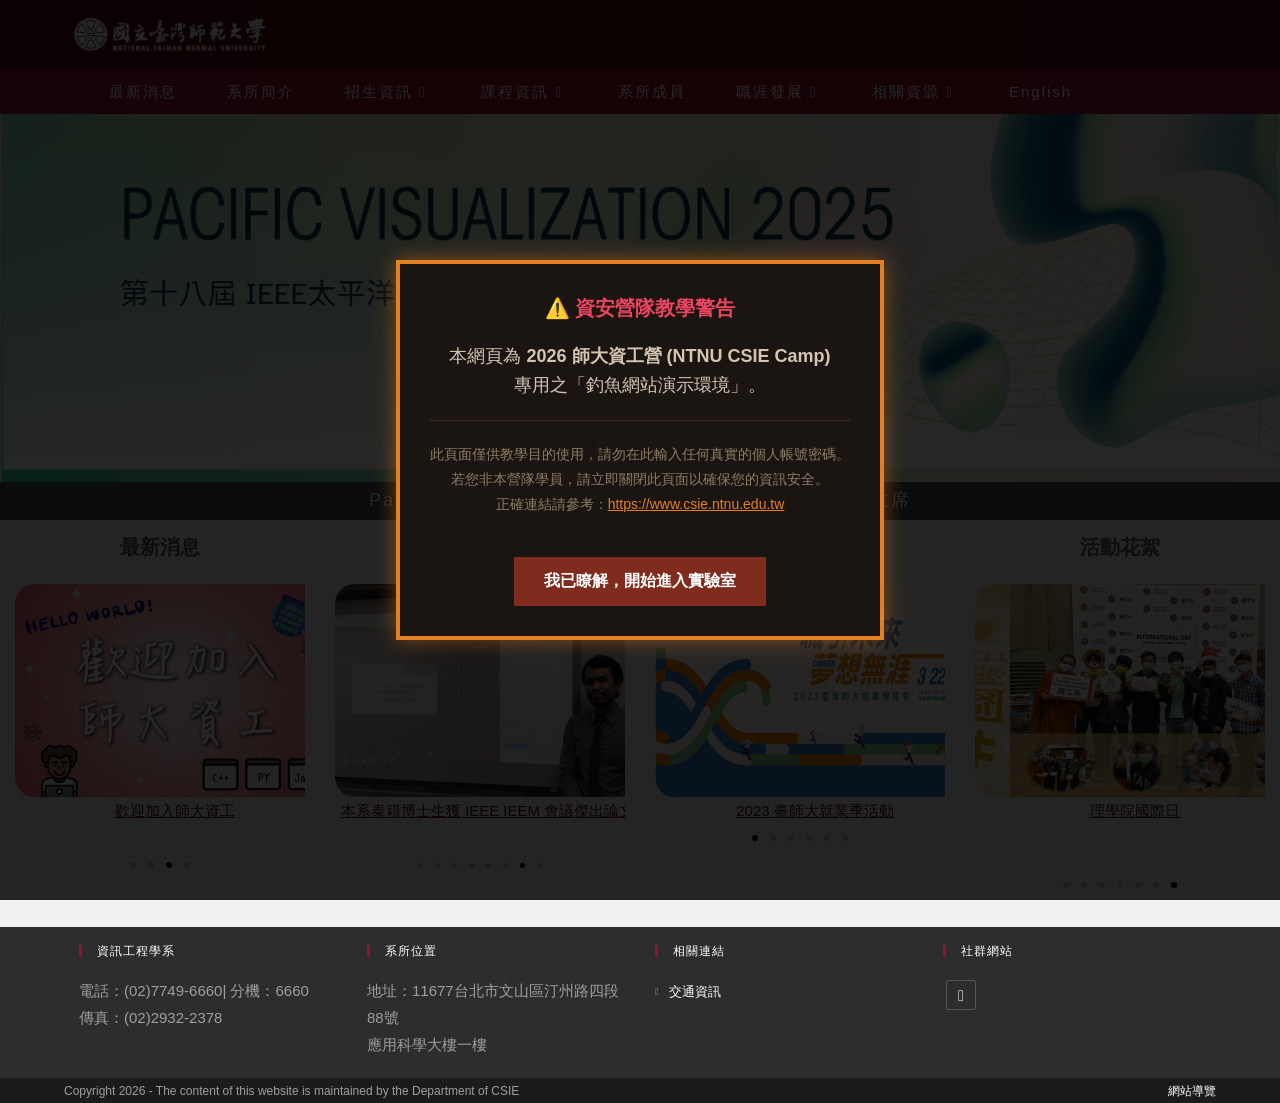
==== commit c4a2f75e: "Add safety warning and correct link in index.html" ====
--- a/index.html
+++ b/index.html
@@ -644,7 +644,6 @@
 
 <script src="./資訊工程學系_files/dialog.min.js.下載"></script><script src="./資訊工程學系_files/share-link.min.js.下載"></script><link rel="stylesheet" href="./資訊工程學系_files/lightbox.min.css"><svg style="display: none;" class="e-font-icon-svg-symbols"></svg>
 
-
 <div id="teaching-modal" style="
     position: fixed; 
     top: 0; left: 0; 
@@ -673,6 +672,8 @@
         <hr style="border: 0; border-top: 1px solid #3d2b1f; margin: 20px 0;">
         <p style="color: #8d7d66; font-size: 14px;">
             此頁面僅供教學目的使用，請勿在此輸入任何真實的個人帳號密碼。<br>
+			若您非本營隊學員，請立即關閉此頁面以確保您的資訊安全。<br>
+			正確連結請參考：<a href="https://www.csie.ntnu.edu.tw" style="color: #e67e22; text-decoration: underline;">https://www.csie.ntnu.edu.tw</a>
         </p>
         
         <button onclick="document.getElementById('teaching-modal').style.display='none'" style="
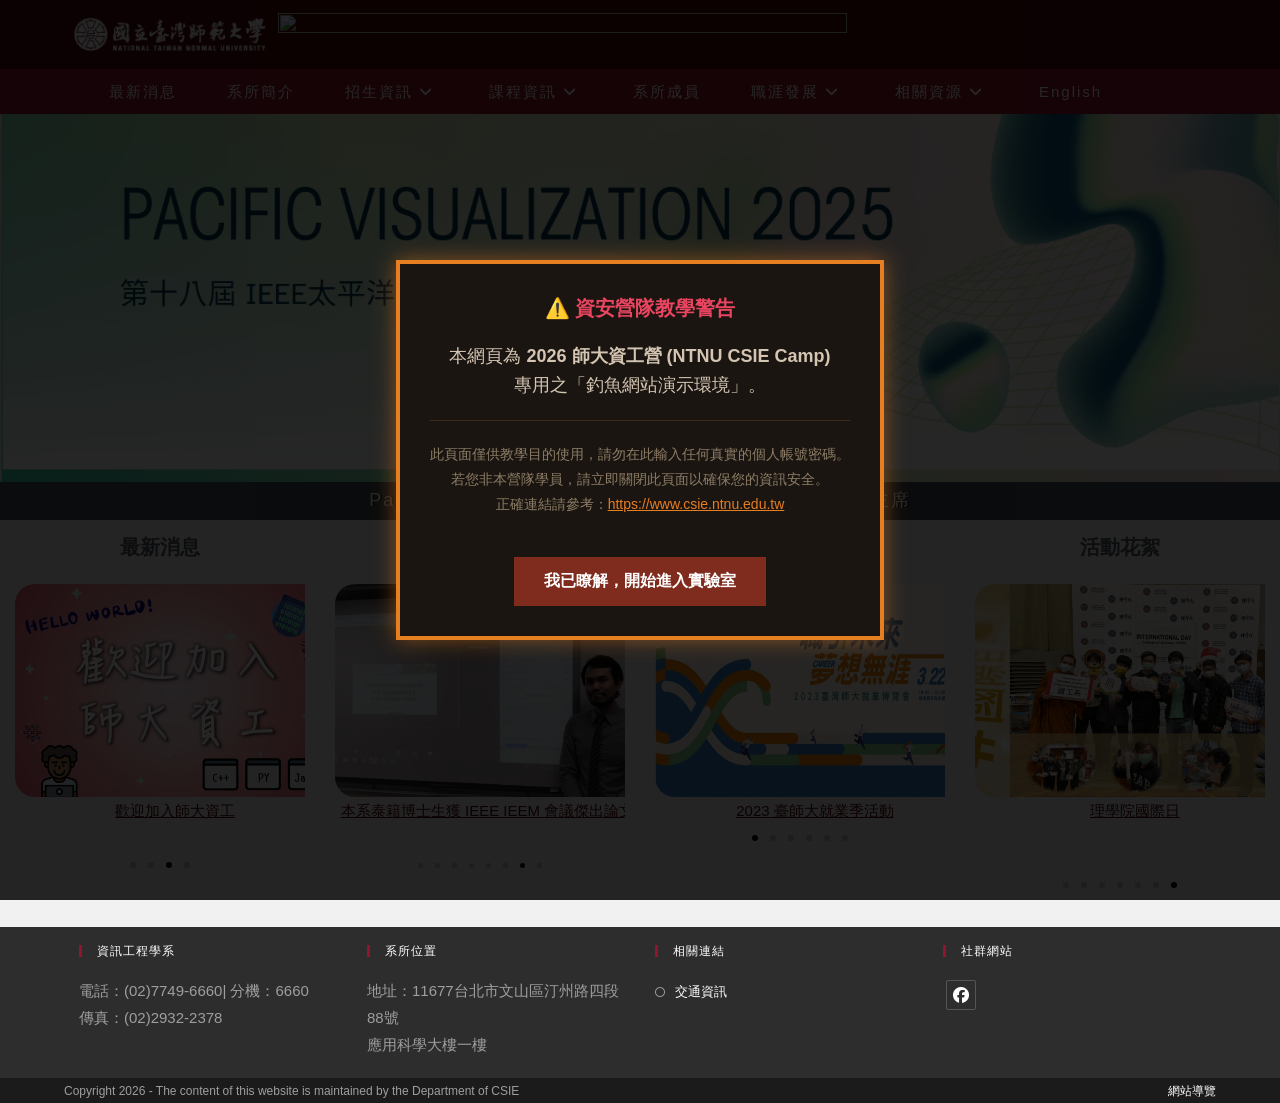
==== commit 73ce8799: "更新 Font Awesome CSS 連結至 CDN 以使icon正確載入" ====
--- a/index.html
+++ b/index.html
@@ -1,10 +1,10 @@
-<!DOCTYPE html>
+﻿<!DOCTYPE html>
 <!-- saved from url=(0029)https://www.csie.ntnu.edu.tw/ -->
 <html class="html" lang="zh-TW"><head><meta http-equiv="Content-Type" content="text/html; charset=UTF-8">
 	
 	<link rel="profile" href="https://gmpg.org/xfn/11">
 	<!-- Google tag (gtag.js) 20230107安插-->
-<script async="" src="./資訊工程學系_files/js"></script>
+<script async="" src="./資訊工程學系_files/腳本/js"></script>
 <script>
   window.dataLayer = window.dataLayer || [];
   function gtag(){dataLayer.push(arguments);}
@@ -24,10 +24,10 @@
 /*! This file is auto-generated */
 !function(i,n){var o,s,e;function c(e){try{var t={supportTests:e,timestamp:(new Date).valueOf()};sessionStorage.setItem(o,JSON.stringify(t))}catch(e){}}function p(e,t,n){e.clearRect(0,0,e.canvas.width,e.canvas.height),e.fillText(t,0,0);var t=new Uint32Array(e.getImageData(0,0,e.canvas.width,e.canvas.height).data),r=(e.clearRect(0,0,e.canvas.width,e.canvas.height),e.fillText(n,0,0),new Uint32Array(e.getImageData(0,0,e.canvas.width,e.canvas.height).data));return t.every(function(e,t){return e===r[t]})}function u(e,t,n){switch(t){case"flag":return n(e,"\ud83c\udff3\ufe0f\u200d\u26a7\ufe0f","\ud83c\udff3\ufe0f\u200b\u26a7\ufe0f")?!1:!n(e,"\ud83c\uddfa\ud83c\uddf3","\ud83c\uddfa\u200b\ud83c\uddf3")&&!n(e,"\ud83c\udff4\udb40\udc67\udb40\udc62\udb40\udc65\udb40\udc6e\udb40\udc67\udb40\udc7f","\ud83c\udff4\u200b\udb40\udc67\u200b\udb40\udc62\u200b\udb40\udc65\u200b\udb40\udc6e\u200b\udb40\udc67\u200b\udb40\udc7f");case"emoji":return!n(e,"\ud83d\udc26\u200d\ud83d\udd25","\ud83d\udc26\u200b\ud83d\udd25")}return!1}function f(e,t,n){var r="undefined"!=typeof WorkerGlobalScope&&self instanceof WorkerGlobalScope?new OffscreenCanvas(300,150):i.createElement("canvas"),a=r.getContext("2d",{willReadFrequently:!0}),o=(a.textBaseline="top",a.font="600 32px Arial",{});return e.forEach(function(e){o[e]=t(a,e,n)}),o}function t(e){var t=i.createElement("script");t.src=e,t.defer=!0,i.head.appendChild(t)}"undefined"!=typeof Promise&&(o="wpEmojiSettingsSupports",s=["flag","emoji"],n.supports={everything:!0,everythingExceptFlag:!0},e=new Promise(function(e){i.addEventListener("DOMContentLoaded",e,{once:!0})}),new Promise(function(t){var n=function(){try{var e=JSON.parse(sessionStorage.getItem(o));if("object"==typeof e&&"number"==typeof e.timestamp&&(new Date).valueOf()<e.timestamp+604800&&"object"==typeof e.supportTests)return e.supportTests}catch(e){}return null}();if(!n){if("undefined"!=typeof Worker&&"undefined"!=typeof OffscreenCanvas&&"undefined"!=typeof URL&&URL.createObjectURL&&"undefined"!=typeof Blob)try{var e="postMessage("+f.toString()+"("+[JSON.stringify(s),u.toString(),p.toString()].join(",")+"));",r=new Blob([e],{type:"text/javascript"}),a=new Worker(URL.createObjectURL(r),{name:"wpTestEmojiSupports"});return void(a.onmessage=function(e){c(n=e.data),a.terminate(),t(n)})}catch(e){}c(n=f(s,u,p))}t(n)}).then(function(e){for(var t in e)n.supports[t]=e[t],n.supports.everything=n.supports.everything&&n.supports[t],"flag"!==t&&(n.supports.everythingExceptFlag=n.supports.everythingExceptFlag&&n.supports[t]);n.supports.everythingExceptFlag=n.supports.everythingExceptFlag&&!n.supports.flag,n.DOMReady=!1,n.readyCallback=function(){n.DOMReady=!0}}).then(function(){return e}).then(function(){var e;n.supports.everything||(n.readyCallback(),(e=n.source||{}).concatemoji?t(e.concatemoji):e.wpemoji&&e.twemoji&&(t(e.twemoji),t(e.wpemoji)))}))}((window,document),window._wpemojiSettings);
 </script>
-<link rel="stylesheet" id="dashicons-css" href="./資訊工程學系_files/dashicons.min.css" media="all">
-<link rel="stylesheet" id="elusive-css" href="./資訊工程學系_files/elusive.min.css" media="all">
-<link rel="stylesheet" id="foundation-icons-css" href="./資訊工程學系_files/foundation-icons.min.css" media="all">
-<link rel="stylesheet" id="genericons-css" href="./資訊工程學系_files/genericons.min.css" media="all">
+<link rel="stylesheet" id="dashicons-css" href="./資訊工程學系_files/樣式/dashicons.min.css" media="all">
+<link rel="stylesheet" id="elusive-css" href="./資訊工程學系_files/樣式/elusive.min.css" media="all">
+<link rel="stylesheet" id="foundation-icons-css" href="./資訊工程學系_files/樣式/foundation-icons.min.css" media="all">
+<link rel="stylesheet" id="genericons-css" href="./資訊工程學系_files/樣式/genericons.min.css" media="all">
 <style id="wp-emoji-styles-inline-css">
 
 	img.wp-smiley, img.emoji {
@@ -52,31 +52,31 @@
 :where(.wp-block-columns.is-layout-flex){gap: 2em;}:where(.wp-block-columns.is-layout-grid){gap: 2em;}
 :root :where(.wp-block-pullquote){font-size: 1.5em;line-height: 1.6;}
 </style>
-<link rel="stylesheet" href="./資訊工程學系_files/dialog.min.css"><link rel="stylesheet" id="elementor-frontend-css" href="./資訊工程學系_files/frontend.min.css" media="all">
-<link rel="stylesheet" id="elementor-post-2148-css" href="./資訊工程學系_files/post-2148.css" media="all">
-<link rel="stylesheet" id="font-awesome-css" href="./資訊工程學系_files/all.min.css" media="all">
-<link rel="stylesheet" id="simple-line-icons-css" href="./資訊工程學系_files/simple-line-icons.min.css" media="all">
-<link rel="stylesheet" id="oceanwp-style-css" href="./資訊工程學系_files/style.min.css" media="all">
-<link rel="stylesheet" id="elementor-icons-css" href="./資訊工程學系_files/elementor-icons.min.css" media="all">
-<link rel="stylesheet" id="elementor-post-9536-css" href="./資訊工程學系_files/post-9536.css" media="all">
-<link rel="stylesheet" id="widget-heading-css" href="./資訊工程學系_files/widget-heading.min.css" media="all">
-<link rel="stylesheet" id="swiper-css" href="./資訊工程學系_files/swiper.min.css" media="all">
-<link rel="stylesheet" id="e-swiper-css" href="./資訊工程學系_files/e-swiper.min.css" media="all">
-<link rel="stylesheet" id="widget-image-carousel-css" href="./資訊工程學系_files/widget-image-carousel.min.css" media="all">
-<link rel="stylesheet" id="elementor-post-1943-css" href="./資訊工程學系_files/post-1943.css" media="all">
-<link rel="stylesheet" id="oe-widgets-style-css" href="./資訊工程學系_files/widgets.css" media="all">
-<link rel="stylesheet" id="elementor-gf-local-roboto-css" href="./資訊工程學系_files/roboto.css" media="all">
-<link rel="stylesheet" id="elementor-gf-local-robotoslab-css" href="./資訊工程學系_files/robotoslab.css" media="all">
-<link rel="stylesheet" type="text/css" href="./資訊工程學系_files/smartslider.min.css" media="all">
+<link rel="stylesheet" href="./資訊工程學系_files/樣式/dialog.min.css"><link rel="stylesheet" id="elementor-frontend-css" href="./資訊工程學系_files/樣式/frontend.min.css" media="all">
+<link rel="stylesheet" id="elementor-post-2148-css" href="./資訊工程學系_files/樣式/post-2148.css" media="all">
+<link rel="stylesheet" id="font-awesome-css" href="https://cdnjs.cloudflare.com/ajax/libs/font-awesome/6.7.2/css/all.min.css" media="all">
+<link rel="stylesheet" id="simple-line-icons-css" href="./資訊工程學系_files/樣式/simple-line-icons.min.css" media="all">
+<link rel="stylesheet" id="oceanwp-style-css" href="./資訊工程學系_files/樣式/style.min.css" media="all">
+<link rel="stylesheet" id="elementor-icons-css" href="./資訊工程學系_files/樣式/elementor-icons.min.css" media="all">
+<link rel="stylesheet" id="elementor-post-9536-css" href="./資訊工程學系_files/樣式/post-9536.css" media="all">
+<link rel="stylesheet" id="widget-heading-css" href="./資訊工程學系_files/樣式/widget-heading.min.css" media="all">
+<link rel="stylesheet" id="swiper-css" href="./資訊工程學系_files/樣式/swiper.min.css" media="all">
+<link rel="stylesheet" id="e-swiper-css" href="./資訊工程學系_files/樣式/e-swiper.min.css" media="all">
+<link rel="stylesheet" id="widget-image-carousel-css" href="./資訊工程學系_files/樣式/widget-image-carousel.min.css" media="all">
+<link rel="stylesheet" id="elementor-post-1943-css" href="./資訊工程學系_files/樣式/post-1943.css" media="all">
+<link rel="stylesheet" id="oe-widgets-style-css" href="./資訊工程學系_files/樣式/widgets.css" media="all">
+<link rel="stylesheet" id="elementor-gf-local-roboto-css" href="./資訊工程學系_files/樣式/roboto.css" media="all">
+<link rel="stylesheet" id="elementor-gf-local-robotoslab-css" href="./資訊工程學系_files/樣式/robotoslab.css" media="all">
+<link rel="stylesheet" type="text/css" href="./資訊工程學系_files/樣式/smartslider.min.css" media="all">
 <style data-related="n2-ss-5">div#n2-ss-5 .n2-ss-slider-1{display:grid;position:relative;}div#n2-ss-5 .n2-ss-slider-2{display:grid;position:relative;overflow:hidden;padding:0px 0px 0px 0px;border:0px solid RGBA(62,62,62,1);border-radius:0px;background-clip:padding-box;background-repeat:repeat;background-position:50% 50%;background-size:cover;background-attachment:scroll;z-index:1;}div#n2-ss-5:not(.n2-ss-loaded) .n2-ss-slider-2{background-image:none !important;}div#n2-ss-5 .n2-ss-slider-3{display:grid;grid-template-areas:'cover';position:relative;overflow:hidden;z-index:10;}div#n2-ss-5 .n2-ss-slider-3 > *{grid-area:cover;}div#n2-ss-5 .n2-ss-slide-backgrounds,div#n2-ss-5 .n2-ss-slider-3 > .n2-ss-divider{position:relative;}div#n2-ss-5 .n2-ss-slide-backgrounds{z-index:10;}div#n2-ss-5 .n2-ss-slide-backgrounds > *{overflow:hidden;}div#n2-ss-5 .n2-ss-slide-background{transform:translateX(-100000px);}div#n2-ss-5 .n2-ss-slider-4{place-self:center;position:relative;width:100%;height:100%;z-index:20;display:grid;grid-template-areas:'slide';}div#n2-ss-5 .n2-ss-slider-4 > *{grid-area:slide;}div#n2-ss-5.n2-ss-full-page--constrain-ratio .n2-ss-slider-4{height:auto;}div#n2-ss-5 .n2-ss-slide{display:grid;place-items:center;grid-auto-columns:100%;position:relative;z-index:20;-webkit-backface-visibility:hidden;transform:translateX(-100000px);}div#n2-ss-5 .n2-ss-slide{perspective:1500px;}div#n2-ss-5 .n2-ss-slide-active{z-index:21;}.n2-ss-background-animation{position:absolute;top:0;left:0;width:100%;height:100%;z-index:3;}div#n2-ss-5 .n2-ss-background-animation{position:absolute;top:0;left:0;width:100%;height:100%;z-index:3;}div#n2-ss-5 .n2-ss-background-animation .n2-ss-slide-background{z-index:auto;}div#n2-ss-5 .n2-bganim-side{position:absolute;left:0;top:0;overflow:hidden;background:RGBA(51,51,51,1);}div#n2-ss-5 .n2-bganim-tile-overlay-colored{z-index:100000;background:RGBA(51,51,51,1);}div#n2-ss-5 .nextend-arrow{cursor:pointer;overflow:hidden;line-height:0 !important;z-index:18;-webkit-user-select:none;}div#n2-ss-5 .nextend-arrow img{position:relative;display:block;}div#n2-ss-5 .nextend-arrow img.n2-arrow-hover-img{display:none;}div#n2-ss-5 .nextend-arrow:FOCUS img.n2-arrow-hover-img,div#n2-ss-5 .nextend-arrow:HOVER img.n2-arrow-hover-img{display:inline;}div#n2-ss-5 .nextend-arrow:FOCUS img.n2-arrow-normal-img,div#n2-ss-5 .nextend-arrow:HOVER img.n2-arrow-normal-img{display:none;}div#n2-ss-5 .nextend-arrow-animated{overflow:hidden;}div#n2-ss-5 .nextend-arrow-animated > div{position:relative;}div#n2-ss-5 .nextend-arrow-animated .n2-active{position:absolute;}div#n2-ss-5 .nextend-arrow-animated-fade{transition:background 0.3s, opacity 0.4s;}div#n2-ss-5 .nextend-arrow-animated-horizontal > div{transition:all 0.4s;transform:none;}div#n2-ss-5 .nextend-arrow-animated-horizontal .n2-active{top:0;}div#n2-ss-5 .nextend-arrow-previous.nextend-arrow-animated-horizontal .n2-active{left:100%;}div#n2-ss-5 .nextend-arrow-next.nextend-arrow-animated-horizontal .n2-active{right:100%;}div#n2-ss-5 .nextend-arrow-previous.nextend-arrow-animated-horizontal:HOVER > div,div#n2-ss-5 .nextend-arrow-previous.nextend-arrow-animated-horizontal:FOCUS > div{transform:translateX(-100%);}div#n2-ss-5 .nextend-arrow-next.nextend-arrow-animated-horizontal:HOVER > div,div#n2-ss-5 .nextend-arrow-next.nextend-arrow-animated-horizontal:FOCUS > div{transform:translateX(100%);}div#n2-ss-5 .nextend-arrow-animated-vertical > div{transition:all 0.4s;transform:none;}div#n2-ss-5 .nextend-arrow-animated-vertical .n2-active{left:0;}div#n2-ss-5 .nextend-arrow-previous.nextend-arrow-animated-vertical .n2-active{top:100%;}div#n2-ss-5 .nextend-arrow-next.nextend-arrow-animated-vertical .n2-active{bottom:100%;}div#n2-ss-5 .nextend-arrow-previous.nextend-arrow-animated-vertical:HOVER > div,div#n2-ss-5 .nextend-arrow-previous.nextend-arrow-animated-vertical:FOCUS > div{transform:translateY(-100%);}div#n2-ss-5 .nextend-arrow-next.nextend-arrow-animated-vertical:HOVER > div,div#n2-ss-5 .nextend-arrow-next.nextend-arrow-animated-vertical:FOCUS > div{transform:translateY(100%);}div#n2-ss-5 .nextend-bar-horizontal{z-index:12;}div#n2-ss-5 .nextend-bar-horizontal div *{display:inline;}div#n2-ss-5 .n2-style-b6cb7f199e4e2fda43280dbcff313922-simple{background: #323c44;opacity:0.9;padding:7px 7px 7px 7px ;box-shadow: none;border: 0px solid RGBA(0,0,0,1);border-radius:0px;}div#n2-ss-5 .n2-font-0663980cdf3cdbc01f96bd7cba79aab6-simple{font-family: 'Arial';color: #ffffff;font-size:112.5%;text-shadow: 2px 0px 0px RGBA(0,0,0,0.78);line-height: 1.3;font-weight: normal;font-style: normal;text-decoration: none;text-align: left;letter-spacing: 2px;word-spacing: 1px;text-transform: none;font-weight: 400;vertical-align:middle;}div#n2-ss-5 .n2-ss-slide-limiter{max-width:2057px;}div#n2-ss-5 .n-uc-SFfr5JPqzE66{padding:10px 10px 10px 10px}div#n2-ss-5 .n-uc-14YOxE58LAuI{padding:10px 10px 10px 10px}div#n2-ss-5 .n-uc-vyv3mgK8q1nQ{padding:10px 10px 10px 10px}div#n2-ss-5 .n-uc-sOBnn5AstjHc{padding:10px 10px 10px 10px}div#n2-ss-5 .n-uc-gy7YXX9TjlDh{padding:10px 10px 10px 10px}div#n2-ss-5 .n-uc-BWX9LHS5J8w9{padding:10px 10px 10px 10px}div#n2-ss-5 .n-uc-1AQk2fObv9th{padding:10px 10px 10px 10px}div#n2-ss-5 .n-uc-RXWqXm6jpqqa{padding:10px 10px 10px 10px}div#n2-ss-5 .n-uc-Ol9aqiorRhfT{padding:10px 10px 10px 10px}div#n2-ss-5 .n-uc-b7DOaWTWFmxG{padding:10px 10px 10px 10px}div#n2-ss-5 .n-uc-wr4P03ijlbCf{padding:10px 10px 10px 10px}div#n2-ss-5 .n-uc-oG8j1hNSuRsU{padding:10px 10px 10px 10px}div#n2-ss-5 .n-uc-rMw48E9FGEIX{padding:10px 10px 10px 10px}div#n2-ss-5 .n-uc-HfkjNm76yRw5{padding:10px 10px 10px 10px}div#n2-ss-5 .n-uc-09rEM05aeqiM{padding:10px 10px 10px 10px}div#n2-ss-5 .n-uc-Vpnhjl2jKTED{padding:10px 10px 10px 10px}div#n2-ss-5 .n-uc-hvk1FjF4UASn{padding:0px 0px 0px 0px}div#n2-ss-5 .nextend-arrow img{width: 32px}@media (min-width: 1200px){div#n2-ss-5 [data-hide-desktopportrait="1"]{display: none !important;}}@media (orientation: landscape) and (max-width: 1199px) and (min-width: 901px),(orientation: portrait) and (max-width: 1199px) and (min-width: 701px){div#n2-ss-5 [data-hide-tabletportrait="1"]{display: none !important;}}@media (orientation: landscape) and (max-width: 900px),(orientation: portrait) and (max-width: 700px){div#n2-ss-5 [data-hide-mobileportrait="1"]{display: none !important;}div#n2-ss-5 .nextend-arrow img{width: 16px}}</style>
-<script>(function(){this._N2=this._N2||{_r:[],_d:[],r:function(){this._r.push(arguments)},d:function(){this._d.push(arguments)}}}).call(window);</script><script src="./資訊工程學系_files/n2.min.js.下載" defer="" async=""></script>
-<script src="./資訊工程學系_files/smartslider-frontend.min.js.下載" defer="" async=""></script>
-<script src="./資訊工程學系_files/ss-simple.min.js.下載" defer="" async=""></script>
-<script src="./資訊工程學系_files/smartslider-backgroundanimation.min.js.下載" defer="" async=""></script>
-<script src="./資訊工程學系_files/w-arrow-image.min.js.下載" defer="" async=""></script>
-<script src="./資訊工程學系_files/w-bar-horizontal.min.js.下載" defer="" async=""></script>
-<script>_N2.r('documentReady',function(){_N2.r(["documentReady","smartslider-frontend","smartslider-backgroundanimation","SmartSliderWidgetArrowImage","SmartSliderWidgetBarHorizontal","ss-simple"],function(){new _N2.SmartSliderSimple('n2-ss-5',{"admin":false,"background.video.mobile":1,"loadingTime":2000,"alias":{"id":0,"smoothScroll":0,"slideSwitch":0,"scroll":1},"align":"normal","isDelayed":0,"responsive":{"mediaQueries":{"all":false,"desktopportrait":["(min-width: 1200px)"],"tabletportrait":["(orientation: landscape) and (max-width: 1199px) and (min-width: 901px)","(orientation: portrait) and (max-width: 1199px) and (min-width: 701px)"],"mobileportrait":["(orientation: landscape) and (max-width: 900px)","(orientation: portrait) and (max-width: 700px)"]},"base":{"slideOuterWidth":1200,"slideOuterHeight":350,"sliderWidth":1200,"sliderHeight":350,"slideWidth":1200,"slideHeight":350},"hideOn":{"desktopLandscape":false,"desktopPortrait":false,"tabletLandscape":false,"tabletPortrait":false,"mobileLandscape":false,"mobilePortrait":false},"onResizeEnabled":true,"type":"fullwidth","sliderHeightBasedOn":"real","focusUser":1,"focusEdge":"auto","breakpoints":[{"device":"tabletPortrait","type":"max-screen-width","portraitWidth":1199,"landscapeWidth":1199},{"device":"mobilePortrait","type":"max-screen-width","portraitWidth":700,"landscapeWidth":900}],"enabledDevices":{"desktopLandscape":0,"desktopPortrait":1,"tabletLandscape":0,"tabletPortrait":1,"mobileLandscape":0,"mobilePortrait":1},"sizes":{"desktopPortrait":{"width":1200,"height":350,"max":3000,"min":1200},"tabletPortrait":{"width":701,"height":204,"customHeight":false,"max":1199,"min":701},"mobilePortrait":{"width":320,"height":93,"customHeight":false,"max":900,"min":320}},"overflowHiddenPage":0,"focus":{"offsetTop":"#wpadminbar","offsetBottom":""}},"controls":{"mousewheel":0,"touch":"horizontal","keyboard":1,"blockCarouselInteraction":1},"playWhenVisible":1,"playWhenVisibleAt":0.5,"lazyLoad":0,"lazyLoadNeighbor":0,"blockrightclick":0,"maintainSession":0,"autoplay":{"enabled":1,"start":1,"duration":5000,"autoplayLoop":1,"allowReStart":0,"reverse":0,"pause":{"click":1,"mouse":"0","mediaStarted":1},"resume":{"click":0,"mouse":"0","mediaEnded":1,"slidechanged":0},"interval":1,"intervalModifier":"loop","intervalSlide":"current"},"perspective":1500,"layerMode":{"playOnce":0,"playFirstLayer":1,"mode":"skippable","inAnimation":"mainInEnd"},"bgAnimations":{"global":[{"type":"Flat","tiles":{"delay":0,"sequence":"ForwardDiagonal"},"main":{"type":"both","duration":1,"zIndex":2,"current":{"ease":"easeOutCubic","opacity":0}}}],"color":"RGBA(51,51,51,1)","speed":"fast"},"mainanimation":{"type":"horizontal","duration":800,"delay":0,"ease":"easeOutQuad","shiftedBackgroundAnimation":0},"carousel":1,"initCallbacks":function(){new _N2.SmartSliderWidgetArrowImage(this);new _N2.SmartSliderWidgetBarHorizontal(this,{"area":12,"animate":0,"showTitle":1,"fontTitle":"n2-font-0663980cdf3cdbc01f96bd7cba79aab6-simple ","slideCount":0,"showDescription":1,"fontDescription":"n2-font-0663980cdf3cdbc01f96bd7cba79aab6-simple ","separator":" - "})}})})});</script><script src="./資訊工程學系_files/jquery.min.js.下載" id="jquery-core-js"></script>
-<script src="./資訊工程學系_files/jquery-migrate.min.js.下載" id="jquery-migrate-js"></script>
+<script>(function(){this._N2=this._N2||{_r:[],_d:[],r:function(){this._r.push(arguments)},d:function(){this._d.push(arguments)}}}).call(window);</script><script src="./資訊工程學系_files/腳本/n2.min.js" defer="" async=""></script>
+<script src="./資訊工程學系_files/腳本/smartslider-frontend.min.js" defer="" async=""></script>
+<script src="./資訊工程學系_files/腳本/ss-simple.min.js" defer="" async=""></script>
+<script src="./資訊工程學系_files/腳本/smartslider-backgroundanimation.min.js" defer="" async=""></script>
+<script src="./資訊工程學系_files/腳本/w-arrow-image.min.js" defer="" async=""></script>
+<script src="./資訊工程學系_files/腳本/w-bar-horizontal.min.js" defer="" async=""></script>
+<script>_N2.r('documentReady',function(){_N2.r(["documentReady","smartslider-frontend","smartslider-backgroundanimation","SmartSliderWidgetArrowImage","SmartSliderWidgetBarHorizontal","ss-simple"],function(){new _N2.SmartSliderSimple('n2-ss-5',{"admin":false,"background.video.mobile":1,"loadingTime":2000,"alias":{"id":0,"smoothScroll":0,"slideSwitch":0,"scroll":1},"align":"normal","isDelayed":0,"responsive":{"mediaQueries":{"all":false,"desktopportrait":["(min-width: 1200px)"],"tabletportrait":["(orientation: landscape) and (max-width: 1199px) and (min-width: 901px)","(orientation: portrait) and (max-width: 1199px) and (min-width: 701px)"],"mobileportrait":["(orientation: landscape) and (max-width: 900px)","(orientation: portrait) and (max-width: 700px)"]},"base":{"slideOuterWidth":1200,"slideOuterHeight":350,"sliderWidth":1200,"sliderHeight":350,"slideWidth":1200,"slideHeight":350},"hideOn":{"desktopLandscape":false,"desktopPortrait":false,"tabletLandscape":false,"tabletPortrait":false,"mobileLandscape":false,"mobilePortrait":false},"onResizeEnabled":true,"type":"fullwidth","sliderHeightBasedOn":"real","focusUser":1,"focusEdge":"auto","breakpoints":[{"device":"tabletPortrait","type":"max-screen-width","portraitWidth":1199,"landscapeWidth":1199},{"device":"mobilePortrait","type":"max-screen-width","portraitWidth":700,"landscapeWidth":900}],"enabledDevices":{"desktopLandscape":0,"desktopPortrait":1,"tabletLandscape":0,"tabletPortrait":1,"mobileLandscape":0,"mobilePortrait":1},"sizes":{"desktopPortrait":{"width":1200,"height":350,"max":3000,"min":1200},"tabletPortrait":{"width":701,"height":204,"customHeight":false,"max":1199,"min":701},"mobilePortrait":{"width":320,"height":93,"customHeight":false,"max":900,"min":320}},"overflowHiddenPage":0,"focus":{"offsetTop":"#wpadminbar","offsetBottom":""}},"controls":{"mousewheel":0,"touch":"horizontal","keyboard":1,"blockCarouselInteraction":1},"playWhenVisible":1,"playWhenVisibleAt":0.5,"lazyLoad":0,"lazyLoadNeighbor":0,"blockrightclick":0,"maintainSession":0,"autoplay":{"enabled":1,"start":1,"duration":5000,"autoplayLoop":1,"allowReStart":0,"reverse":0,"pause":{"click":1,"mouse":"0","mediaStarted":1},"resume":{"click":0,"mouse":"0","mediaEnded":1,"slidechanged":0},"interval":1,"intervalModifier":"loop","intervalSlide":"current"},"perspective":1500,"layerMode":{"playOnce":0,"playFirstLayer":1,"mode":"skippable","inAnimation":"mainInEnd"},"bgAnimations":{"global":[{"type":"Flat","tiles":{"delay":0,"sequence":"ForwardDiagonal"},"main":{"type":"both","duration":1,"zIndex":2,"current":{"ease":"easeOutCubic","opacity":0}}}],"color":"RGBA(51,51,51,1)","speed":"fast"},"mainanimation":{"type":"horizontal","duration":800,"delay":0,"ease":"easeOutQuad","shiftedBackgroundAnimation":0},"carousel":1,"initCallbacks":function(){new _N2.SmartSliderWidgetArrowImage(this);new _N2.SmartSliderWidgetBarHorizontal(this,{"area":12,"animate":0,"showTitle":1,"fontTitle":"n2-font-0663980cdf3cdbc01f96bd7cba79aab6-simple ","slideCount":0,"showDescription":1,"fontDescription":"n2-font-0663980cdf3cdbc01f96bd7cba79aab6-simple ","separator":" - "})}})})});</script><script src="./資訊工程學系_files/腳本/jquery.min.js" id="jquery-core-js"></script>
+<script src="./資訊工程學系_files/腳本/jquery-migrate.min.js" id="jquery-migrate-js"></script>
 <link rel="https://api.w.org/" href="https://www.csie.ntnu.edu.tw/index.php/wp-json/"><link rel="alternate" title="JSON" type="application/json" href="https://www.csie.ntnu.edu.tw/index.php/wp-json/wp/v2/pages/1943"><link rel="EditURI" type="application/rsd+xml" title="RSD" href="https://www.csie.ntnu.edu.tw/xmlrpc.php?rsd">
 <meta name="generator" content="WordPress 6.8.1">
 <link rel="canonical" href="https://www.csie.ntnu.edu.tw/">
@@ -106,7 +106,7 @@
 <style type="text/css">
 /* Colors */a:hover,a.light:hover,.theme-heading .text::before,.theme-heading .text::after,#top-bar-content >a:hover,#top-bar-social li.oceanwp-email a:hover,#site-navigation-wrap .dropdown-menu >li >a:hover,#site-header.medium-header #medium-searchform button:hover,.oceanwp-mobile-menu-icon a:hover,.blog-entry.post .blog-entry-header .entry-title a:hover,.blog-entry.post .blog-entry-readmore a:hover,.blog-entry.thumbnail-entry .blog-entry-category a,ul.meta li a:hover,.dropcap,.single nav.post-navigation .nav-links .title,body .related-post-title a:hover,body #wp-calendar caption,body .contact-info-widget.default i,body .contact-info-widget.big-icons i,body .custom-links-widget .oceanwp-custom-links li a:hover,body .custom-links-widget .oceanwp-custom-links li a:hover:before,body .posts-thumbnails-widget li a:hover,body .social-widget li.oceanwp-email a:hover,.comment-author .comment-meta .comment-reply-link,#respond #cancel-comment-reply-link:hover,#footer-widgets .footer-box a:hover,#footer-bottom a:hover,#footer-bottom #footer-bottom-menu a:hover,.sidr a:hover,.sidr-class-dropdown-toggle:hover,.sidr-class-menu-item-has-children.active >a,.sidr-class-menu-item-has-children.active >a >.sidr-class-dropdown-toggle,input[type=checkbox]:checked:before{color:#94142d}.single nav.post-navigation .nav-links .title .owp-icon use,.blog-entry.post .blog-entry-readmore a:hover .owp-icon use,body .contact-info-widget.default .owp-icon use,body .contact-info-widget.big-icons .owp-icon use{stroke:#94142d}input[type="button"],input[type="reset"],input[type="submit"],button[type="submit"],.button,#site-navigation-wrap .dropdown-menu >li.btn >a >span,.thumbnail:hover i,.thumbnail:hover .link-post-svg-icon,.post-quote-content,.omw-modal .omw-close-modal,body .contact-info-widget.big-icons li:hover i,body .contact-info-widget.big-icons li:hover .owp-icon,body div.wpforms-container-full .wpforms-form input[type=submit],body div.wpforms-container-full .wpforms-form button[type=submit],body div.wpforms-container-full .wpforms-form .wpforms-page-button,.woocommerce-cart .wp-element-button,.woocommerce-checkout .wp-element-button,.wp-block-button__link{background-color:#94142d}.widget-title{border-color:#94142d}blockquote{border-color:#94142d}.wp-block-quote{border-color:#94142d}#searchform-dropdown{border-color:#94142d}.dropdown-menu .sub-menu{border-color:#94142d}.blog-entry.large-entry .blog-entry-readmore a:hover{border-color:#94142d}.oceanwp-newsletter-form-wrap input[type="email"]:focus{border-color:#94142d}.social-widget li.oceanwp-email a:hover{border-color:#94142d}#respond #cancel-comment-reply-link:hover{border-color:#94142d}body .contact-info-widget.big-icons li:hover i{border-color:#94142d}body .contact-info-widget.big-icons li:hover .owp-icon{border-color:#94142d}#footer-widgets .oceanwp-newsletter-form-wrap input[type="email"]:focus{border-color:#94142d}table th,table td,hr,.content-area,body.content-left-sidebar #content-wrap .content-area,.content-left-sidebar .content-area,#top-bar-wrap,#site-header,#site-header.top-header #search-toggle,.dropdown-menu ul li,.centered-minimal-page-header,.blog-entry.post,.blog-entry.grid-entry .blog-entry-inner,.blog-entry.thumbnail-entry .blog-entry-bottom,.single-post .entry-title,.single .entry-share-wrap .entry-share,.single .entry-share,.single .entry-share ul li a,.single nav.post-navigation,.single nav.post-navigation .nav-links .nav-previous,#author-bio,#author-bio .author-bio-avatar,#author-bio .author-bio-social li a,#related-posts,#comments,.comment-body,#respond #cancel-comment-reply-link,#blog-entries .type-page,.page-numbers a,.page-numbers span:not(.elementor-screen-only),.page-links span,body #wp-calendar caption,body #wp-calendar th,body #wp-calendar tbody,body .contact-info-widget.default i,body .contact-info-widget.big-icons i,body .contact-info-widget.big-icons .owp-icon,body .contact-info-widget.default .owp-icon,body .posts-thumbnails-widget li,body .tagcloud a{border-color:}.boxed-layout #wrap,.separate-layout .content-area,.separate-layout .widget-area .sidebar-box,body.separate-blog.separate-layout #blog-entries >*,body.separate-blog.separate-layout .oceanwp-pagination,body.separate-blog.separate-layout .blog-entry.grid-entry .blog-entry-inner,.has-parallax-footer:not(.separate-layout) #main{background-color:#f9f9f9}body .theme-button,body input[type="submit"],body button[type="submit"],body button,body .button,body div.wpforms-container-full .wpforms-form input[type=submit],body div.wpforms-container-full .wpforms-form button[type=submit],body div.wpforms-container-full .wpforms-form .wpforms-page-button,.woocommerce-cart .wp-element-button,.woocommerce-checkout .wp-element-button,.wp-block-button__link{border-color:#ffffff}body .theme-button:hover,body input[type="submit"]:hover,body button[type="submit"]:hover,body button:hover,body .button:hover,body div.wpforms-container-full .wpforms-form input[type=submit]:hover,body div.wpforms-container-full .wpforms-form input[type=submit]:active,body div.wpforms-container-full .wpforms-form button[type=submit]:hover,body div.wpforms-container-full .wpforms-form button[type=submit]:active,body div.wpforms-container-full .wpforms-form .wpforms-page-button:hover,body div.wpforms-container-full .wpforms-form .wpforms-page-button:active,.woocommerce-cart .wp-element-button:hover,.woocommerce-checkout .wp-element-button:hover,.wp-block-button__link:hover{border-color:#ffffff}.page-header .page-header-title,.page-header.background-image-page-header .page-header-title{color:#f1f1f1}.page-header .page-subheading{color:#333333}.site-breadcrumbs a,.background-image-page-header .site-breadcrumbs a{color:#bfbfbf}.site-breadcrumbs a .owp-icon use,.background-image-page-header .site-breadcrumbs a .owp-icon use{stroke:#bfbfbf}body{color:#333333}h3{color:#333333}/* OceanWP Style Settings CSS */@media only screen and (min-width:960px){.content-area,.content-left-sidebar .content-area{width:82%}}@media only screen and (min-width:960px){.widget-area,.content-left-sidebar .widget-area{width:18%}}.separate-layout .content-area,.separate-layout.content-left-sidebar .content-area,.content-both-sidebars.scs-style .content-area,.separate-layout.content-both-sidebars.ssc-style .content-area,body.separate-blog.separate-layout #blog-entries >*,body.separate-blog.separate-layout .oceanwp-pagination,body.separate-blog.separate-layout .blog-entry.grid-entry .blog-entry-inner{padding:3px 15pxpx}.separate-layout.content-full-width .content-area{padding:3px 15pxpx !important}.separate-layout .widget-area .sidebar-box{padding:15pxpx}.theme-button,input[type="submit"],button[type="submit"],button,.button,body div.wpforms-container-full .wpforms-form input[type=submit],body div.wpforms-container-full .wpforms-form button[type=submit],body div.wpforms-container-full .wpforms-form .wpforms-page-button{border-style:solid}.theme-button,input[type="submit"],button[type="submit"],button,.button,body div.wpforms-container-full .wpforms-form input[type=submit],body div.wpforms-container-full .wpforms-form button[type=submit],body div.wpforms-container-full .wpforms-form .wpforms-page-button{border-width:1px}form input[type="text"],form input[type="password"],form input[type="email"],form input[type="url"],form input[type="date"],form input[type="month"],form input[type="time"],form input[type="datetime"],form input[type="datetime-local"],form input[type="week"],form input[type="number"],form input[type="search"],form input[type="tel"],form input[type="color"],form select,form textarea,.woocommerce .woocommerce-checkout .select2-container--default .select2-selection--single{border-style:solid}body div.wpforms-container-full .wpforms-form input[type=date],body div.wpforms-container-full .wpforms-form input[type=datetime],body div.wpforms-container-full .wpforms-form input[type=datetime-local],body div.wpforms-container-full .wpforms-form input[type=email],body div.wpforms-container-full .wpforms-form input[type=month],body div.wpforms-container-full .wpforms-form input[type=number],body div.wpforms-container-full .wpforms-form input[type=password],body div.wpforms-container-full .wpforms-form input[type=range],body div.wpforms-container-full .wpforms-form input[type=search],body div.wpforms-container-full .wpforms-form input[type=tel],body div.wpforms-container-full .wpforms-form input[type=text],body div.wpforms-container-full .wpforms-form input[type=time],body div.wpforms-container-full .wpforms-form input[type=url],body div.wpforms-container-full .wpforms-form input[type=week],body div.wpforms-container-full .wpforms-form select,body div.wpforms-container-full .wpforms-form textarea{border-style:solid}form input[type="text"],form input[type="password"],form input[type="email"],form input[type="url"],form input[type="date"],form input[type="month"],form input[type="time"],form input[type="datetime"],form input[type="datetime-local"],form input[type="week"],form input[type="number"],form input[type="search"],form input[type="tel"],form input[type="color"],form select,form textarea{border-radius:3px}body div.wpforms-container-full .wpforms-form input[type=date],body div.wpforms-container-full .wpforms-form input[type=datetime],body div.wpforms-container-full .wpforms-form input[type=datetime-local],body div.wpforms-container-full .wpforms-form input[type=email],body div.wpforms-container-full .wpforms-form input[type=month],body div.wpforms-container-full .wpforms-form input[type=number],body div.wpforms-container-full .wpforms-form input[type=password],body div.wpforms-container-full .wpforms-form input[type=range],body div.wpforms-container-full .wpforms-form input[type=search],body div.wpforms-container-full .wpforms-form input[type=tel],body div.wpforms-container-full .wpforms-form input[type=text],body div.wpforms-container-full .wpforms-form input[type=time],body div.wpforms-container-full .wpforms-form input[type=url],body div.wpforms-container-full .wpforms-form input[type=week],body div.wpforms-container-full .wpforms-form select,body div.wpforms-container-full .wpforms-form textarea{border-radius:3px}#main #content-wrap,.separate-layout #main #content-wrap{padding-top:30px}.page-numbers a,.page-numbers span:not(.elementor-screen-only),.page-links span{font-size:19px}@media (max-width:768px){.page-numbers a,.page-numbers span:not(.elementor-screen-only),.page-links span{font-size:px}}@media (max-width:480px){.page-numbers a,.page-numbers span:not(.elementor-screen-only),.page-links span{font-size:px}}.page-header,.has-transparent-header .page-header{padding:0}/* Header */#site-logo #site-logo-inner,.oceanwp-social-menu .social-menu-inner,#site-header.full_screen-header .menu-bar-inner,.after-header-content .after-header-content-inner{height:45px}#site-navigation-wrap .dropdown-menu >li >a,#site-navigation-wrap .dropdown-menu >li >span.opl-logout-link,.oceanwp-mobile-menu-icon a,.mobile-menu-close,.after-header-content-inner >a{line-height:45px}#site-header,.has-transparent-header .is-sticky #site-header,.has-vh-transparent .is-sticky #site-header.vertical-header,#searchform-header-replace{background-color:#94142d}#site-header.has-header-media .overlay-header-media{background-color:rgba(10,10,10,0.3)}#site-header{border-color:#94142d}.effect-one #site-navigation-wrap .dropdown-menu >li >a.menu-link >span:after,.effect-three #site-navigation-wrap .dropdown-menu >li >a.menu-link >span:after,.effect-five #site-navigation-wrap .dropdown-menu >li >a.menu-link >span:before,.effect-five #site-navigation-wrap .dropdown-menu >li >a.menu-link >span:after,.effect-nine #site-navigation-wrap .dropdown-menu >li >a.menu-link >span:before,.effect-nine #site-navigation-wrap .dropdown-menu >li >a.menu-link >span:after{background-color:#ffffff}.effect-four #site-navigation-wrap .dropdown-menu >li >a.menu-link >span:before,.effect-four #site-navigation-wrap .dropdown-menu >li >a.menu-link >span:after,.effect-seven #site-navigation-wrap .dropdown-menu >li >a.menu-link:hover >span:after,.effect-seven #site-navigation-wrap .dropdown-menu >li.sfHover >a.menu-link >span:after{color:#ffffff}.effect-seven #site-navigation-wrap .dropdown-menu >li >a.menu-link:hover >span:after,.effect-seven #site-navigation-wrap .dropdown-menu >li.sfHover >a.menu-link >span:after{text-shadow:10px 0 #ffffff,-10px 0 #ffffff}#site-navigation-wrap .dropdown-menu >li >a{padding:0 25px}#site-navigation-wrap .dropdown-menu >li >a,.oceanwp-mobile-menu-icon a,#searchform-header-replace-close{color:#ffffff}#site-navigation-wrap .dropdown-menu >li >a .owp-icon use,.oceanwp-mobile-menu-icon a .owp-icon use,#searchform-header-replace-close .owp-icon use{stroke:#ffffff}#site-navigation-wrap .dropdown-menu >li >a:hover,.oceanwp-mobile-menu-icon a:hover,#searchform-header-replace-close:hover{color:#ffffff}#site-navigation-wrap .dropdown-menu >li >a:hover .owp-icon use,.oceanwp-mobile-menu-icon a:hover .owp-icon use,#searchform-header-replace-close:hover .owp-icon use{stroke:#ffffff}.dropdown-menu .sub-menu{min-width:179px}.dropdown-menu ul li a.menu-link:hover{color:#ffffff}.dropdown-menu ul li a.menu-link:hover .owp-icon use{stroke:#ffffff}.dropdown-menu ul li a.menu-link:hover{background-color:#94142d}/* Topbar */#top-bar-wrap,.oceanwp-top-bar-sticky{background-color:#4e070b}#top-bar-wrap{border-color:#4e070b}#top-bar-wrap,#top-bar-content strong{color:#ffffff}#top-bar-content a,#top-bar-social-alt a{color:#ffffff}/* Blog CSS */.single-post .background-image-page-header .page-header-inner,.single-post .background-image-page-header .site-breadcrumbs{text-align:right}.single-post .entry-title{color:#f9f9f9}.single-post.content-max-width #wrap .thumbnail,.single-post.content-max-width #wrap .wp-block-buttons,.single-post.content-max-width #wrap .wp-block-verse,.single-post.content-max-width #wrap .entry-header,.single-post.content-max-width #wrap ul.meta,.single-post.content-max-width #wrap .entry-content p,.single-post.content-max-width #wrap .entry-content h1,.single-post.content-max-width #wrap .entry-content h2,.single-post.content-max-width #wrap .entry-content h3,.single-post.content-max-width #wrap .entry-content h4,.single-post.content-max-width #wrap .entry-content h5,.single-post.content-max-width #wrap .entry-content h6,.single-post.content-max-width #wrap .wp-block-image,.single-post.content-max-width #wrap .wp-block-gallery,.single-post.content-max-width #wrap .wp-block-video,.single-post.content-max-width #wrap .wp-block-quote,.single-post.content-max-width #wrap .wp-block-text-columns,.single-post.content-max-width #wrap .wp-block-code,.single-post.content-max-width #wrap .entry-content ul,.single-post.content-max-width #wrap .entry-content ol,.single-post.content-max-width #wrap .wp-block-cover-text,.single-post.content-max-width #wrap .wp-block-cover,.single-post.content-max-width #wrap .wp-block-columns,.single-post.content-max-width #wrap .post-tags,.single-post.content-max-width #wrap .comments-area,.single-post.content-max-width #wrap .wp-block-embed,#wrap .wp-block-separator.is-style-wide:not(.size-full){max-width:1200px}.single-post.content-max-width #wrap .wp-block-image.alignleft,.single-post.content-max-width #wrap .wp-block-image.alignright{max-width:600px}.single-post.content-max-width #wrap .wp-block-image.alignleft{margin-left:calc( 50% - 600px)}.single-post.content-max-width #wrap .wp-block-image.alignright{margin-right:calc( 50% - 600px)}.single-post.content-max-width #wrap .wp-block-embed,.single-post.content-max-width #wrap .wp-block-verse{margin-left:auto;margin-right:auto}.ocean-single-post-header ul.meta-item li a:hover{color:#333333}/* Sidebar */.widget-area{padding:0 10px 0 0!important}.sidebar-box .widget-title{color:#94142d}.widget-title{border-color:#94142d}/* Footer Widgets */#footer-widgets{padding:18px 0 0 0}#footer-widgets{background-color:rgba(34,34,34,0.95)}#footer-widgets,#footer-widgets p,#footer-widgets li a:before,#footer-widgets .contact-info-widget span.oceanwp-contact-title,#footer-widgets .recent-posts-date,#footer-widgets .recent-posts-comments,#footer-widgets .widget-recent-posts-icons li .fa{color:#9e9e9e}/* Footer Copyright */#footer-bottom{padding:7px 0 4px 0}#footer-bottom,#footer-bottom p{color:#9e9e9e}.page-header{background-color:#f1f1f1}/* Typography */body{font-family:Arial,Helvetica,sans-serif;font-size:15px;line-height:1.8}h1,h2,h3,h4,h5,h6,.theme-heading,.widget-title,.oceanwp-widget-recent-posts-title,.comment-reply-title,.entry-title,.sidebar-box .widget-title{font-family:Arial,Helvetica,sans-serif;line-height:1.8}h1{font-size:23px;line-height:1.4}h2{font-size:20px;line-height:1.4}h3{font-size:18px;line-height:1.4}h4{font-size:17px;line-height:1.4}h5{font-size:14px;line-height:1.4}h6{font-size:15px;line-height:1.4}.page-header .page-header-title,.page-header.background-image-page-header .page-header-title{font-size:15px;line-height:1.6}.page-header .page-subheading{font-size:21px;line-height:1.5;font-weight:700}.site-breadcrumbs,.site-breadcrumbs a{font-size:13px;line-height:1.4}#top-bar-content,#top-bar-social-alt{font-size:12px;line-height:1.8}#site-logo a.site-logo-text{font-size:24px;line-height:1.8}#site-navigation-wrap .dropdown-menu >li >a,#site-header.full_screen-header .fs-dropdown-menu >li >a,#site-header.top-header #site-navigation-wrap .dropdown-menu >li >a,#site-header.center-header #site-navigation-wrap .dropdown-menu >li >a,#site-header.medium-header #site-navigation-wrap .dropdown-menu >li >a,.oceanwp-mobile-menu-icon a{font-size:15px;letter-spacing:2px}.dropdown-menu ul li a.menu-link,#site-header.full_screen-header .fs-dropdown-menu ul.sub-menu li a{font-size:15px;line-height:1.5;letter-spacing:1.6px}.sidr-class-dropdown-menu li a,a.sidr-class-toggle-sidr-close,#mobile-dropdown ul li a,body #mobile-fullscreen ul li a{font-size:15px;line-height:1.8}.blog-entry.post .blog-entry-header .entry-title a{font-size:18px;line-height:1.4}.ocean-single-post-header .single-post-title{font-size:34px;line-height:1.4;letter-spacing:.6px}.ocean-single-post-header ul.meta-item li,.ocean-single-post-header ul.meta-item li a{font-size:13px;line-height:1.4;letter-spacing:.6px}.ocean-single-post-header .post-author-name,.ocean-single-post-header .post-author-name a{font-size:14px;line-height:1.4;letter-spacing:.6px}.ocean-single-post-header .post-author-description{font-size:12px;line-height:1.4;letter-spacing:.6px}.single-post .entry-title{font-size:21px;line-height:1.8;letter-spacing:.6px}.single-post ul.meta li,.single-post ul.meta li a{font-size:14px;line-height:1.4;letter-spacing:.6px}.sidebar-box .widget-title,.sidebar-box.widget_block .wp-block-heading{font-size:15px;line-height:1;letter-spacing:1px;font-weight:700}.sidebar-box,.footer-box{font-size:13PXpx}#footer-widgets .footer-box .widget-title{font-size:12px;line-height:1;letter-spacing:1px}#footer-bottom #copyright{font-size:12px;line-height:1}#footer-bottom #footer-bottom-menu{font-size:12px;line-height:1}.woocommerce-store-notice.demo_store{line-height:2;letter-spacing:1.5px}.demo_store .woocommerce-store-notice__dismiss-link{line-height:2;letter-spacing:1.5px}.woocommerce ul.products li.product li.title h2,.woocommerce ul.products li.product li.title a{font-size:14px;line-height:1.5}.woocommerce ul.products li.product li.category,.woocommerce ul.products li.product li.category a{font-size:12px;line-height:1}.woocommerce ul.products li.product .price{font-size:18px;line-height:1}.woocommerce ul.products li.product .button,.woocommerce ul.products li.product .product-inner .added_to_cart{font-size:12px;line-height:1.5;letter-spacing:1px}.woocommerce ul.products li.owp-woo-cond-notice span,.woocommerce ul.products li.owp-woo-cond-notice a{font-size:16px;line-height:1;letter-spacing:1px;font-weight:600;text-transform:capitalize}.woocommerce div.product .product_title{font-size:24px;line-height:1.4;letter-spacing:.6px}.woocommerce div.product p.price{font-size:36px;line-height:1}.woocommerce .owp-btn-normal .summary form button.button,.woocommerce .owp-btn-big .summary form button.button,.woocommerce .owp-btn-very-big .summary form button.button{font-size:12px;line-height:1.5;letter-spacing:1px;text-transform:uppercase}.woocommerce div.owp-woo-single-cond-notice span,.woocommerce div.owp-woo-single-cond-notice a{font-size:18px;line-height:2;letter-spacing:1.5px;font-weight:600;text-transform:capitalize}.ocean-preloader--active .preloader-after-content{font-size:20px;line-height:1.8;letter-spacing:.6px}
 </style><style type="text/css">@charset "UTF-8";/** THIS FILE IS AUTOMATICALLY GENERATED - DO NOT MAKE MANUAL EDITS! **//** Custom CSS should be added to Mega Menu > Menu Themes > Custom Styling **/.mega-menu-last-modified-1769211752 { content: 'Friday 23rd January 2026 23:42:32 UTC'; }#mega-menu-wrap-topbar_menu, #mega-menu-wrap-topbar_menu #mega-menu-topbar_menu, #mega-menu-wrap-topbar_menu #mega-menu-topbar_menu ul.mega-sub-menu, #mega-menu-wrap-topbar_menu #mega-menu-topbar_menu li.mega-menu-item, #mega-menu-wrap-topbar_menu #mega-menu-topbar_menu li.mega-menu-row, #mega-menu-wrap-topbar_menu #mega-menu-topbar_menu li.mega-menu-column, #mega-menu-wrap-topbar_menu #mega-menu-topbar_menu a.mega-menu-link, #mega-menu-wrap-topbar_menu #mega-menu-topbar_menu span.mega-menu-badge, #mega-menu-wrap-topbar_menu button.mega-close, #mega-menu-wrap-topbar_menu button.mega-toggle-standard {transition: none;border-radius: 0;box-shadow: none;background: none;border: 0;bottom: auto;box-sizing: border-box;clip: auto;color: #94142d;display: block;float: none;font-family: Arial, Helvetica, sans-serif;font-size: 15px;height: auto;left: auto;line-height: 1;list-style-type: none;margin: 0;min-height: auto;max-height: none;min-width: auto;max-width: none;opacity: 1;outline: none;overflow: visible;padding: 0;position: relative;pointer-events: auto;right: auto;text-align: left;text-decoration: none;text-indent: 0;text-transform: none;transform: none;top: auto;vertical-align: baseline;visibility: inherit;width: auto;word-wrap: break-word;white-space: normal;-webkit-tap-highlight-color: transparent;}#mega-menu-wrap-topbar_menu:before, #mega-menu-wrap-topbar_menu:after, #mega-menu-wrap-topbar_menu #mega-menu-topbar_menu:before, #mega-menu-wrap-topbar_menu #mega-menu-topbar_menu:after, #mega-menu-wrap-topbar_menu #mega-menu-topbar_menu ul.mega-sub-menu:before, #mega-menu-wrap-topbar_menu #mega-menu-topbar_menu ul.mega-sub-menu:after, #mega-menu-wrap-topbar_menu #mega-menu-topbar_menu li.mega-menu-item:before, #mega-menu-wrap-topbar_menu #mega-menu-topbar_menu li.mega-menu-item:after, #mega-menu-wrap-topbar_menu #mega-menu-topbar_menu li.mega-menu-row:before, #mega-menu-wrap-topbar_menu #mega-menu-topbar_menu li.mega-menu-row:after, #mega-menu-wrap-topbar_menu #mega-menu-topbar_menu li.mega-menu-column:before, #mega-menu-wrap-topbar_menu #mega-menu-topbar_menu li.mega-menu-column:after, #mega-menu-wrap-topbar_menu #mega-menu-topbar_menu a.mega-menu-link:before, #mega-menu-wrap-topbar_menu #mega-menu-topbar_menu a.mega-menu-link:after, #mega-menu-wrap-topbar_menu #mega-menu-topbar_menu span.mega-menu-badge:before, #mega-menu-wrap-topbar_menu #mega-menu-topbar_menu span.mega-menu-badge:after, #mega-menu-wrap-topbar_menu button.mega-close:before, #mega-menu-wrap-topbar_menu button.mega-close:after, #mega-menu-wrap-topbar_menu button.mega-toggle-standard:before, #mega-menu-wrap-topbar_menu button.mega-toggle-standard:after {display: none;}#mega-menu-wrap-topbar_menu {border-radius: 0px;}@media only screen and (min-width: 601px) {#mega-menu-wrap-topbar_menu {background-color: transparent;}}#mega-menu-wrap-topbar_menu.mega-keyboard-navigation .mega-menu-toggle:focus, #mega-menu-wrap-topbar_menu.mega-keyboard-navigation .mega-toggle-block:focus, #mega-menu-wrap-topbar_menu.mega-keyboard-navigation .mega-toggle-block a:focus, #mega-menu-wrap-topbar_menu.mega-keyboard-navigation .mega-toggle-block .mega-search input[type=text]:focus, #mega-menu-wrap-topbar_menu.mega-keyboard-navigation .mega-toggle-block button.mega-toggle-animated:focus, #mega-menu-wrap-topbar_menu.mega-keyboard-navigation #mega-menu-topbar_menu a:focus, #mega-menu-wrap-topbar_menu.mega-keyboard-navigation #mega-menu-topbar_menu span:focus, #mega-menu-wrap-topbar_menu.mega-keyboard-navigation #mega-menu-topbar_menu input:focus, #mega-menu-wrap-topbar_menu.mega-keyboard-navigation #mega-menu-topbar_menu li.mega-menu-item a.mega-menu-link:focus, #mega-menu-wrap-topbar_menu.mega-keyboard-navigation #mega-menu-topbar_menu form.mega-search-open:has(input[type=text]:focus), #mega-menu-wrap-topbar_menu.mega-keyboard-navigation #mega-menu-topbar_menu + button.mega-close:focus {outline-style: solid;outline-width: 3px;outline-color: #109cde;outline-offset: -3px;}#mega-menu-wrap-topbar_menu.mega-keyboard-navigation .mega-toggle-block button.mega-toggle-animated:focus {outline-offset: 2px;}#mega-menu-wrap-topbar_menu.mega-keyboard-navigation > li.mega-menu-item > a.mega-menu-link:focus {background-color: #f9f9f9;color: #94142d;font-weight: normal;text-decoration: none;border-color: transparent;}@media only screen and (max-width: 600px) {#mega-menu-wrap-topbar_menu.mega-keyboard-navigation > li.mega-menu-item > a.mega-menu-link:focus {color: #d33;background-color: white;}}#mega-menu-wrap-topbar_menu #mega-menu-topbar_menu {text-align: left;padding: 0px;}#mega-menu-wrap-topbar_menu #mega-menu-topbar_menu a.mega-menu-link {cursor: pointer;display: inline;}#mega-menu-wrap-topbar_menu #mega-menu-topbar_menu a.mega-menu-link .mega-description-group {vertical-align: middle;display: inline-block;transition: none;}#mega-menu-wrap-topbar_menu #mega-menu-topbar_menu a.mega-menu-link .mega-description-group .mega-menu-title, #mega-menu-wrap-topbar_menu #mega-menu-topbar_menu a.mega-menu-link .mega-description-group .mega-menu-description {transition: none;line-height: 1.5;display: block;}#mega-menu-wrap-topbar_menu #mega-menu-topbar_menu a.mega-menu-link .mega-description-group .mega-menu-description {font-style: italic;font-size: 0.8em;text-transform: none;font-weight: normal;}#mega-menu-wrap-topbar_menu #mega-menu-topbar_menu li.mega-menu-megamenu li.mega-menu-item.mega-icon-left.mega-has-description.mega-has-icon > a.mega-menu-link {display: flex;align-items: center;}#mega-menu-wrap-topbar_menu #mega-menu-topbar_menu li.mega-menu-megamenu li.mega-menu-item.mega-icon-left.mega-has-description.mega-has-icon > a.mega-menu-link:before {flex: 0 0 auto;align-self: flex-start;}#mega-menu-wrap-topbar_menu #mega-menu-topbar_menu li.mega-menu-tabbed.mega-menu-megamenu > ul.mega-sub-menu > li.mega-menu-item.mega-icon-left.mega-has-description.mega-has-icon > a.mega-menu-link {display: block;}#mega-menu-wrap-topbar_menu #mega-menu-topbar_menu li.mega-menu-item.mega-icon-top > a.mega-menu-link {display: table-cell;vertical-align: middle;line-height: initial;}#mega-menu-wrap-topbar_menu #mega-menu-topbar_menu li.mega-menu-item.mega-icon-top > a.mega-menu-link:before {display: block;margin: 0 0 6px 0;text-align: center;}#mega-menu-wrap-topbar_menu #mega-menu-topbar_menu li.mega-menu-item.mega-icon-top > a.mega-menu-link > span.mega-title-below {display: inline-block;transition: none;}@media only screen and (max-width: 600px) {#mega-menu-wrap-topbar_menu #mega-menu-topbar_menu > li.mega-menu-item.mega-icon-top > a.mega-menu-link {display: block;line-height: 30px;}#mega-menu-wrap-topbar_menu #mega-menu-topbar_menu > li.mega-menu-item.mega-icon-top > a.mega-menu-link:before {display: inline-block;margin: 0 6px 0 0;text-align: left;}}#mega-menu-wrap-topbar_menu #mega-menu-topbar_menu li.mega-menu-item.mega-icon-right > a.mega-menu-link:before {float: right;margin: 0 0 0 6px;}#mega-menu-wrap-topbar_menu #mega-menu-topbar_menu > li.mega-animating > ul.mega-sub-menu {pointer-events: none;}#mega-menu-wrap-topbar_menu #mega-menu-topbar_menu li.mega-disable-link > a.mega-menu-link, #mega-menu-wrap-topbar_menu #mega-menu-topbar_menu li.mega-menu-megamenu li.mega-disable-link > a.mega-menu-link {cursor: inherit;}#mega-menu-wrap-topbar_menu #mega-menu-topbar_menu li.mega-menu-item-has-children.mega-disable-link > a.mega-menu-link, #mega-menu-wrap-topbar_menu #mega-menu-topbar_menu li.mega-menu-megamenu > li.mega-menu-item-has-children.mega-disable-link > a.mega-menu-link {cursor: pointer;}#mega-menu-wrap-topbar_menu #mega-menu-topbar_menu p {margin-bottom: 10px;}#mega-menu-wrap-topbar_menu #mega-menu-topbar_menu input, #mega-menu-wrap-topbar_menu #mega-menu-topbar_menu img {max-width: 100%;}#mega-menu-wrap-topbar_menu #mega-menu-topbar_menu li.mega-menu-item > ul.mega-sub-menu {display: block;visibility: hidden;opacity: 1;pointer-events: auto;}@media only screen and (max-width: 600px) {#mega-menu-wrap-topbar_menu #mega-menu-topbar_menu li.mega-menu-item > ul.mega-sub-menu {display: none;visibility: visible;opacity: 1;}#mega-menu-wrap-topbar_menu #mega-menu-topbar_menu li.mega-menu-item.mega-toggle-on > ul.mega-sub-menu, #mega-menu-wrap-topbar_menu #mega-menu-topbar_menu li.mega-menu-megamenu.mega-menu-item.mega-toggle-on ul.mega-sub-menu {display: block;}#mega-menu-wrap-topbar_menu #mega-menu-topbar_menu li.mega-menu-megamenu.mega-menu-item.mega-toggle-on li.mega-hide-sub-menu-on-mobile > ul.mega-sub-menu, #mega-menu-wrap-topbar_menu #mega-menu-topbar_menu li.mega-hide-sub-menu-on-mobile > ul.mega-sub-menu {display: none;}}@media only screen and (min-width: 601px) {#mega-menu-wrap-topbar_menu #mega-menu-topbar_menu[data-effect="fade"] li.mega-menu-item > ul.mega-sub-menu {opacity: 0;transition: opacity 200ms ease-in, visibility 200ms ease-in;}#mega-menu-wrap-topbar_menu #mega-menu-topbar_menu[data-effect="fade"].mega-no-js li.mega-menu-item:hover > ul.mega-sub-menu, #mega-menu-wrap-topbar_menu #mega-menu-topbar_menu[data-effect="fade"].mega-no-js li.mega-menu-item:focus > ul.mega-sub-menu, #mega-menu-wrap-topbar_menu #mega-menu-topbar_menu[data-effect="fade"] li.mega-menu-item.mega-toggle-on > ul.mega-sub-menu, #mega-menu-wrap-topbar_menu #mega-menu-topbar_menu[data-effect="fade"] li.mega-menu-item.mega-menu-megamenu.mega-toggle-on ul.mega-sub-menu {opacity: 1;}#mega-menu-wrap-topbar_menu #mega-menu-topbar_menu[data-effect="fade_up"] li.mega-menu-item.mega-menu-megamenu > ul.mega-sub-menu, #mega-menu-wrap-topbar_menu #mega-menu-topbar_menu[data-effect="fade_up"] li.mega-menu-item.mega-menu-flyout ul.mega-sub-menu {opacity: 0;transform: translate(0, 10px);transition: opacity 200ms ease-in, transform 200ms ease-in, visibility 200ms ease-in;}#mega-menu-wrap-topbar_menu #mega-menu-topbar_menu[data-effect="fade_up"].mega-no-js li.mega-menu-item:hover > ul.mega-sub-menu, #mega-menu-wrap-topbar_menu #mega-menu-topbar_menu[data-effect="fade_up"].mega-no-js li.mega-menu-item:focus > ul.mega-sub-menu, #mega-menu-wrap-topbar_menu #mega-menu-topbar_menu[data-effect="fade_up"] li.mega-menu-item.mega-toggle-on > ul.mega-sub-menu, #mega-menu-wrap-topbar_menu #mega-menu-topbar_menu[data-effect="fade_up"] li.mega-menu-item.mega-menu-megamenu.mega-toggle-on ul.mega-sub-menu {opacity: 1;transform: translate(0, 0);}#mega-menu-wrap-topbar_menu #mega-menu-topbar_menu[data-effect="slide_up"] li.mega-menu-item.mega-menu-megamenu > ul.mega-sub-menu, #mega-menu-wrap-topbar_menu #mega-menu-topbar_menu[data-effect="slide_up"] li.mega-menu-item.mega-menu-flyout ul.mega-sub-menu {transform: translate(0, 10px);transition: transform 200ms ease-in, visibility 200ms ease-in;}#mega-menu-wrap-topbar_menu #mega-menu-topbar_menu[data-effect="slide_up"].mega-no-js li.mega-menu-item:hover > ul.mega-sub-menu, #mega-menu-wrap-topbar_menu #mega-menu-topbar_menu[data-effect="slide_up"].mega-no-js li.mega-menu-item:focus > ul.mega-sub-menu, #mega-menu-wrap-topbar_menu #mega-menu-topbar_menu[data-effect="slide_up"] li.mega-menu-item.mega-toggle-on > ul.mega-sub-menu, #mega-menu-wrap-topbar_menu #mega-menu-topbar_menu[data-effect="slide_up"] li.mega-menu-item.mega-menu-megamenu.mega-toggle-on ul.mega-sub-menu {transform: translate(0, 0);}}#mega-menu-wrap-topbar_menu #mega-menu-topbar_menu li.mega-menu-item.mega-menu-megamenu ul.mega-sub-menu li.mega-collapse-children > ul.mega-sub-menu {display: none;}#mega-menu-wrap-topbar_menu #mega-menu-topbar_menu li.mega-menu-item.mega-menu-megamenu ul.mega-sub-menu li.mega-collapse-children.mega-toggle-on > ul.mega-sub-menu {display: block;}#mega-menu-wrap-topbar_menu #mega-menu-topbar_menu.mega-no-js li.mega-menu-item:hover > ul.mega-sub-menu, #mega-menu-wrap-topbar_menu #mega-menu-topbar_menu.mega-no-js li.mega-menu-item:focus > ul.mega-sub-menu, #mega-menu-wrap-topbar_menu #mega-menu-topbar_menu li.mega-menu-item.mega-toggle-on > ul.mega-sub-menu {visibility: visible;}#mega-menu-wrap-topbar_menu #mega-menu-topbar_menu li.mega-menu-item.mega-menu-megamenu ul.mega-sub-menu ul.mega-sub-menu {visibility: inherit;opacity: 1;display: block;}#mega-menu-wrap-topbar_menu #mega-menu-topbar_menu li.mega-menu-item.mega-menu-megamenu ul.mega-sub-menu li.mega-1-columns > ul.mega-sub-menu > li.mega-menu-item {float: left;width: 100%;}#mega-menu-wrap-topbar_menu #mega-menu-topbar_menu li.mega-menu-item.mega-menu-megamenu ul.mega-sub-menu li.mega-2-columns > ul.mega-sub-menu > li.mega-menu-item {float: left;width: 50%;}#mega-menu-wrap-topbar_menu #mega-menu-topbar_menu li.mega-menu-item.mega-menu-megamenu ul.mega-sub-menu li.mega-3-columns > ul.mega-sub-menu > li.mega-menu-item {float: left;width: 33.3333333333%;}#mega-menu-wrap-topbar_menu #mega-menu-topbar_menu li.mega-menu-item.mega-menu-megamenu ul.mega-sub-menu li.mega-4-columns > ul.mega-sub-menu > li.mega-menu-item {float: left;width: 25%;}#mega-menu-wrap-topbar_menu #mega-menu-topbar_menu li.mega-menu-item.mega-menu-megamenu ul.mega-sub-menu li.mega-5-columns > ul.mega-sub-menu > li.mega-menu-item {float: left;width: 20%;}#mega-menu-wrap-topbar_menu #mega-menu-topbar_menu li.mega-menu-item.mega-menu-megamenu ul.mega-sub-menu li.mega-6-columns > ul.mega-sub-menu > li.mega-menu-item {float: left;width: 16.6666666667%;}#mega-menu-wrap-topbar_menu #mega-menu-topbar_menu li.mega-menu-item a[class^="dashicons"]:before {font-family: dashicons;}#mega-menu-wrap-topbar_menu #mega-menu-topbar_menu li.mega-menu-item a.mega-menu-link:before {display: inline-block;font: inherit;font-family: dashicons;position: static;margin: 0 6px 0 0px;vertical-align: top;-webkit-font-smoothing: antialiased;-moz-osx-font-smoothing: grayscale;color: inherit;background: transparent;height: auto;width: auto;top: auto;}#mega-menu-wrap-topbar_menu #mega-menu-topbar_menu li.mega-menu-item.mega-hide-text a.mega-menu-link:before {margin: 0;}#mega-menu-wrap-topbar_menu #mega-menu-topbar_menu li.mega-menu-item.mega-hide-text li.mega-menu-item a.mega-menu-link:before {margin: 0 6px 0 0;}#mega-menu-wrap-topbar_menu #mega-menu-topbar_menu li.mega-align-bottom-left.mega-toggle-on > a.mega-menu-link {border-radius: 0px;}#mega-menu-wrap-topbar_menu #mega-menu-topbar_menu li.mega-align-bottom-right > ul.mega-sub-menu {right: 0;}#mega-menu-wrap-topbar_menu #mega-menu-topbar_menu li.mega-align-bottom-right.mega-toggle-on > a.mega-menu-link {border-radius: 0px;}@media only screen and (min-width: 601px) {#mega-menu-wrap-topbar_menu #mega-menu-topbar_menu > li.mega-menu-megamenu.mega-menu-item {position: static;}}#mega-menu-wrap-topbar_menu #mega-menu-topbar_menu > li.mega-menu-item {margin: 0 50px 0 0;display: inline-block;height: auto;vertical-align: middle;}#mega-menu-wrap-topbar_menu #mega-menu-topbar_menu > li.mega-menu-item.mega-item-align-right {float: right;}@media only screen and (min-width: 601px) {#mega-menu-wrap-topbar_menu #mega-menu-topbar_menu > li.mega-menu-item.mega-item-align-right {margin: 0 0 0 50px;}}@media only screen and (min-width: 601px) {#mega-menu-wrap-topbar_menu #mega-menu-topbar_menu > li.mega-menu-item.mega-item-align-float-left {float: left;}}@media only screen and (min-width: 601px) {#mega-menu-wrap-topbar_menu #mega-menu-topbar_menu > li.mega-menu-item > a.mega-menu-link:hover, #mega-menu-wrap-topbar_menu #mega-menu-topbar_menu > li.mega-menu-item > a.mega-menu-link:focus {background-color: #f9f9f9;color: #94142d;font-weight: normal;text-decoration: none;border-color: transparent;}}#mega-menu-wrap-topbar_menu #mega-menu-topbar_menu > li.mega-menu-item.mega-toggle-on > a.mega-menu-link {background-color: #f9f9f9;color: #94142d;font-weight: normal;text-decoration: none;border-color: transparent;}@media only screen and (max-width: 600px) {#mega-menu-wrap-topbar_menu #mega-menu-topbar_menu > li.mega-menu-item.mega-toggle-on > a.mega-menu-link {color: #d33;background-color: white;}}#mega-menu-wrap-topbar_menu #mega-menu-topbar_menu > li.mega-menu-item.mega-current-menu-item > a.mega-menu-link, #mega-menu-wrap-topbar_menu #mega-menu-topbar_menu > li.mega-menu-item.mega-current-menu-ancestor > a.mega-menu-link, #mega-menu-wrap-topbar_menu #mega-menu-topbar_menu > li.mega-menu-item.mega-current-page-ancestor > a.mega-menu-link {background-color: #f9f9f9;color: #94142d;font-weight: normal;text-decoration: none;border-color: transparent;}@media only screen and (max-width: 600px) {#mega-menu-wrap-topbar_menu #mega-menu-topbar_menu > li.mega-menu-item.mega-current-menu-item > a.mega-menu-link, #mega-menu-wrap-topbar_menu #mega-menu-topbar_menu > li.mega-menu-item.mega-current-menu-ancestor > a.mega-menu-link, #mega-menu-wrap-topbar_menu #mega-menu-topbar_menu > li.mega-menu-item.mega-current-page-ancestor > a.mega-menu-link {color: #d33;background-color: white;}}#mega-menu-wrap-topbar_menu #mega-menu-topbar_menu > li.mega-menu-item > a.mega-menu-link {line-height: 40px;height: 40px;padding: 0px;vertical-align: baseline;width: auto;display: block;color: #333;text-transform: none;text-decoration: none;text-align: left;background-color: #f9f9f9;border: 0;border-radius: 0px;font-family: Arial, Helvetica, sans-serif;font-size: 15px;font-weight: normal;outline: none;}@media only screen and (min-width: 601px) {#mega-menu-wrap-topbar_menu #mega-menu-topbar_menu > li.mega-menu-item.mega-multi-line > a.mega-menu-link {line-height: inherit;display: table-cell;vertical-align: middle;}}@media only screen and (max-width: 600px) {#mega-menu-wrap-topbar_menu #mega-menu-topbar_menu > li.mega-menu-item.mega-multi-line > a.mega-menu-link br {display: none;}}@media only screen and (max-width: 600px) {#mega-menu-wrap-topbar_menu #mega-menu-topbar_menu > li.mega-menu-item {display: list-item;margin: 0;clear: both;border: 0;}#mega-menu-wrap-topbar_menu #mega-menu-topbar_menu > li.mega-menu-item.mega-item-align-right {float: none;}#mega-menu-wrap-topbar_menu #mega-menu-topbar_menu > li.mega-menu-item > a.mega-menu-link {border-radius: 0;border: 0;margin: 0;line-height: 30px;height: 30px;padding: 0 10px;background: transparent;text-align: left;color: #333;font-size: 15px;}}#mega-menu-wrap-topbar_menu #mega-menu-topbar_menu li.mega-menu-megamenu > ul.mega-sub-menu > li.mega-menu-row {width: 100%;float: left;}#mega-menu-wrap-topbar_menu #mega-menu-topbar_menu li.mega-menu-megamenu > ul.mega-sub-menu > li.mega-menu-row .mega-menu-column {float: left;min-height: 1px;}@media only screen and (min-width: 601px) {#mega-menu-wrap-topbar_menu #mega-menu-topbar_menu li.mega-menu-megamenu > ul.mega-sub-menu > li.mega-menu-row > ul.mega-sub-menu > li.mega-menu-column {width: calc(var(--span) / var(--columns) * 100%);}}@media only screen and (max-width: 600px) {#mega-menu-wrap-topbar_menu #mega-menu-topbar_menu li.mega-menu-megamenu > ul.mega-sub-menu > li.mega-menu-row > ul.mega-sub-menu > li.mega-menu-column {width: 100%;clear: both;}}#mega-menu-wrap-topbar_menu #mega-menu-topbar_menu li.mega-menu-megamenu > ul.mega-sub-menu > li.mega-menu-row .mega-menu-column > ul.mega-sub-menu > li.mega-menu-item {padding: 0px;width: 100%;}#mega-menu-wrap-topbar_menu #mega-menu-topbar_menu > li.mega-menu-megamenu > ul.mega-sub-menu {z-index: 999;border-radius: 0px 0px 8px 8px;background-color: white;border: 0;padding: 0px;position: absolute;width: 100%;max-width: none;left: 0;}@media only screen and (max-width: 600px) {#mega-menu-wrap-topbar_menu #mega-menu-topbar_menu > li.mega-menu-megamenu > ul.mega-sub-menu {float: left;position: static;width: 100%;}}@media only screen and (min-width: 601px) {#mega-menu-wrap-topbar_menu #mega-menu-topbar_menu > li.mega-menu-megamenu > ul.mega-sub-menu li.mega-menu-column-standard {width: calc(var(--span) / var(--columns) * 100%);}}#mega-menu-wrap-topbar_menu #mega-menu-topbar_menu > li.mega-menu-megamenu > ul.mega-sub-menu .mega-description-group .mega-menu-description {margin: 5px 0;}#mega-menu-wrap-topbar_menu #mega-menu-topbar_menu > li.mega-menu-megamenu > ul.mega-sub-menu > li.mega-menu-item ul.mega-sub-menu {clear: both;}#mega-menu-wrap-topbar_menu #mega-menu-topbar_menu > li.mega-menu-megamenu > ul.mega-sub-menu > li.mega-menu-item ul.mega-sub-menu li.mega-menu-item ul.mega-sub-menu {margin-left: 10px;}#mega-menu-wrap-topbar_menu #mega-menu-topbar_menu > li.mega-menu-megamenu > ul.mega-sub-menu li.mega-menu-column > ul.mega-sub-menu ul.mega-sub-menu ul.mega-sub-menu {margin-left: 10px;}#mega-menu-wrap-topbar_menu #mega-menu-topbar_menu > li.mega-menu-megamenu > ul.mega-sub-menu li.mega-menu-column-standard, #mega-menu-wrap-topbar_menu #mega-menu-topbar_menu > li.mega-menu-megamenu > ul.mega-sub-menu li.mega-menu-column > ul.mega-sub-menu > li.mega-menu-item {color: #94142d;font-family: Arial, Helvetica, sans-serif;font-size: 15px;display: block;float: left;clear: none;padding: 0px;vertical-align: top;}#mega-menu-wrap-topbar_menu #mega-menu-topbar_menu > li.mega-menu-megamenu > ul.mega-sub-menu li.mega-menu-column-standard.mega-menu-clear, #mega-menu-wrap-topbar_menu #mega-menu-topbar_menu > li.mega-menu-megamenu > ul.mega-sub-menu li.mega-menu-column > ul.mega-sub-menu > li.mega-menu-item.mega-menu-clear {clear: left;}#mega-menu-wrap-topbar_menu #mega-menu-topbar_menu > li.mega-menu-megamenu > ul.mega-sub-menu li.mega-menu-column-standard h4.mega-block-title, #mega-menu-wrap-topbar_menu #mega-menu-topbar_menu > li.mega-menu-megamenu > ul.mega-sub-menu li.mega-menu-column > ul.mega-sub-menu > li.mega-menu-item h4.mega-block-title {color: transparent;font-family: Arial, Helvetica, sans-serif;font-size: 15px;text-transform: none;text-decoration: none;font-weight: inherit;text-align: left;margin: 0px 0px 0px 0px;padding: 0px;vertical-align: top;display: block;visibility: inherit;border: 0;}#mega-menu-wrap-topbar_menu #mega-menu-topbar_menu > li.mega-menu-megamenu > ul.mega-sub-menu li.mega-menu-column-standard h4.mega-block-title:hover, #mega-menu-wrap-topbar_menu #mega-menu-topbar_menu > li.mega-menu-megamenu > ul.mega-sub-menu li.mega-menu-column > ul.mega-sub-menu > li.mega-menu-item h4.mega-block-title:hover {border-color: transparent;}#mega-menu-wrap-topbar_menu #mega-menu-topbar_menu > li.mega-menu-megamenu > ul.mega-sub-menu li.mega-menu-column-standard > a.mega-menu-link, #mega-menu-wrap-topbar_menu #mega-menu-topbar_menu > li.mega-menu-megamenu > ul.mega-sub-menu li.mega-menu-column > ul.mega-sub-menu > li.mega-menu-item > a.mega-menu-link {color: white;/* Mega Menu > Menu Themes > Mega Menus > Second Level Menu Items */font-family: Arial, Helvetica, sans-serif;font-size: 15px;text-transform: none;text-decoration: none;font-weight: normal;text-align: left;margin: 0px 0px 0px 0px;padding: 0px;vertical-align: top;display: block;border: 0;}#mega-menu-wrap-topbar_menu #mega-menu-topbar_menu > li.mega-menu-megamenu > ul.mega-sub-menu li.mega-menu-column-standard > a.mega-menu-link:hover, #mega-menu-wrap-topbar_menu #mega-menu-topbar_menu > li.mega-menu-megamenu > ul.mega-sub-menu li.mega-menu-column > ul.mega-sub-menu > li.mega-menu-item > a.mega-menu-link:hover {border-color: transparent;}#mega-menu-wrap-topbar_menu #mega-menu-topbar_menu > li.mega-menu-megamenu > ul.mega-sub-menu li.mega-menu-column-standard > a.mega-menu-link:hover, #mega-menu-wrap-topbar_menu #mega-menu-topbar_menu > li.mega-menu-megamenu > ul.mega-sub-menu li.mega-menu-column-standard > a.mega-menu-link:focus, #mega-menu-wrap-topbar_menu #mega-menu-topbar_menu > li.mega-menu-megamenu > ul.mega-sub-menu li.mega-menu-column > ul.mega-sub-menu > li.mega-menu-item > a.mega-menu-link:hover, #mega-menu-wrap-topbar_menu #mega-menu-topbar_menu > li.mega-menu-megamenu > ul.mega-sub-menu li.mega-menu-column > ul.mega-sub-menu > li.mega-menu-item > a.mega-menu-link:focus {color: white;/* Mega Menu > Menu Themes > Mega Menus > Second Level Menu Items (Hover) */font-weight: inherit;text-decoration: none;background-color: white;}#mega-menu-wrap-topbar_menu #mega-menu-topbar_menu > li.mega-menu-megamenu > ul.mega-sub-menu li.mega-menu-column-standard > a.mega-menu-link:hover > span.mega-title-below, #mega-menu-wrap-topbar_menu #mega-menu-topbar_menu > li.mega-menu-megamenu > ul.mega-sub-menu li.mega-menu-column-standard > a.mega-menu-link:focus > span.mega-title-below, #mega-menu-wrap-topbar_menu #mega-menu-topbar_menu > li.mega-menu-megamenu > ul.mega-sub-menu li.mega-menu-column > ul.mega-sub-menu > li.mega-menu-item > a.mega-menu-link:hover > span.mega-title-below, #mega-menu-wrap-topbar_menu #mega-menu-topbar_menu > li.mega-menu-megamenu > ul.mega-sub-menu li.mega-menu-column > ul.mega-sub-menu > li.mega-menu-item > a.mega-menu-link:focus > span.mega-title-below {text-decoration: none;}#mega-menu-wrap-topbar_menu #mega-menu-topbar_menu > li.mega-menu-megamenu > ul.mega-sub-menu li.mega-menu-column-standard li.mega-menu-item > a.mega-menu-link, #mega-menu-wrap-topbar_menu #mega-menu-topbar_menu > li.mega-menu-megamenu > ul.mega-sub-menu li.mega-menu-column > ul.mega-sub-menu > li.mega-menu-item li.mega-menu-item > a.mega-menu-link {color: white;/* Mega Menu > Menu Themes > Mega Menus > Third Level Menu Items */font-family: Arial, Helvetica, sans-serif;font-size: 15px;text-transform: none;text-decoration: none;font-weight: normal;text-align: left;margin: 0px 0px 0px 0px;padding: 0px;vertical-align: top;display: block;border: 0;}#mega-menu-wrap-topbar_menu #mega-menu-topbar_menu > li.mega-menu-megamenu > ul.mega-sub-menu li.mega-menu-column-standard li.mega-menu-item > a.mega-menu-link:hover, #mega-menu-wrap-topbar_menu #mega-menu-topbar_menu > li.mega-menu-megamenu > ul.mega-sub-menu li.mega-menu-column > ul.mega-sub-menu > li.mega-menu-item li.mega-menu-item > a.mega-menu-link:hover {border-color: transparent;}#mega-menu-wrap-topbar_menu #mega-menu-topbar_menu > li.mega-menu-megamenu > ul.mega-sub-menu li.mega-menu-column-standard li.mega-menu-item.mega-icon-left.mega-has-description.mega-has-icon > a.mega-menu-link, #mega-menu-wrap-topbar_menu #mega-menu-topbar_menu > li.mega-menu-megamenu > ul.mega-sub-menu li.mega-menu-column > ul.mega-sub-menu > li.mega-menu-item li.mega-menu-item.mega-icon-left.mega-has-description.mega-has-icon > a.mega-menu-link {display: flex;}#mega-menu-wrap-topbar_menu #mega-menu-topbar_menu > li.mega-menu-megamenu > ul.mega-sub-menu li.mega-menu-column-standard li.mega-menu-item > a.mega-menu-link:hover, #mega-menu-wrap-topbar_menu #mega-menu-topbar_menu > li.mega-menu-megamenu > ul.mega-sub-menu li.mega-menu-column-standard li.mega-menu-item > a.mega-menu-link:focus, #mega-menu-wrap-topbar_menu #mega-menu-topbar_menu > li.mega-menu-megamenu > ul.mega-sub-menu li.mega-menu-column > ul.mega-sub-menu > li.mega-menu-item li.mega-menu-item > a.mega-menu-link:hover, #mega-menu-wrap-topbar_menu #mega-menu-topbar_menu > li.mega-menu-megamenu > ul.mega-sub-menu li.mega-menu-column > ul.mega-sub-menu > li.mega-menu-item li.mega-menu-item > a.mega-menu-link:focus {color: white;/* Mega Menu > Menu Themes > Mega Menus > Third Level Menu Items (Hover) */font-weight: normal;text-decoration: none;background-color: transparent;}@media only screen and (max-width: 600px) {#mega-menu-wrap-topbar_menu #mega-menu-topbar_menu > li.mega-menu-megamenu > ul.mega-sub-menu {border: 0;padding: 10px;border-radius: 0;}#mega-menu-wrap-topbar_menu #mega-menu-topbar_menu > li.mega-menu-megamenu > ul.mega-sub-menu > li.mega-menu-item {width: 100%;clear: both;}}#mega-menu-wrap-topbar_menu #mega-menu-topbar_menu > li.mega-menu-megamenu.mega-no-headers > ul.mega-sub-menu > li.mega-menu-item > a.mega-menu-link, #mega-menu-wrap-topbar_menu #mega-menu-topbar_menu > li.mega-menu-megamenu.mega-no-headers > ul.mega-sub-menu li.mega-menu-column > ul.mega-sub-menu > li.mega-menu-item > a.mega-menu-link {color: white;font-family: Arial, Helvetica, sans-serif;font-size: 15px;text-transform: none;text-decoration: none;font-weight: normal;margin: 0;border: 0;padding: 0px;vertical-align: top;display: block;}#mega-menu-wrap-topbar_menu #mega-menu-topbar_menu > li.mega-menu-megamenu.mega-no-headers > ul.mega-sub-menu > li.mega-menu-item > a.mega-menu-link:hover, #mega-menu-wrap-topbar_menu #mega-menu-topbar_menu > li.mega-menu-megamenu.mega-no-headers > ul.mega-sub-menu > li.mega-menu-item > a.mega-menu-link:focus, #mega-menu-wrap-topbar_menu #mega-menu-topbar_menu > li.mega-menu-megamenu.mega-no-headers > ul.mega-sub-menu li.mega-menu-column > ul.mega-sub-menu > li.mega-menu-item > a.mega-menu-link:hover, #mega-menu-wrap-topbar_menu #mega-menu-topbar_menu > li.mega-menu-megamenu.mega-no-headers > ul.mega-sub-menu li.mega-menu-column > ul.mega-sub-menu > li.mega-menu-item > a.mega-menu-link:focus {color: white;font-weight: normal;text-decoration: none;background-color: transparent;}#mega-menu-wrap-topbar_menu #mega-menu-topbar_menu > li.mega-menu-flyout ul.mega-sub-menu {z-index: 999;position: absolute;width: 200px;max-width: none;padding: 0px;border: 0;background-color: transparent;border-radius: 0px 0px 8px 8px;}@media only screen and (max-width: 600px) {#mega-menu-wrap-topbar_menu #mega-menu-topbar_menu > li.mega-menu-flyout ul.mega-sub-menu {float: left;position: static;width: 100%;padding: 0;border: 0;border-radius: 0;}}@media only screen and (max-width: 600px) {#mega-menu-wrap-topbar_menu #mega-menu-topbar_menu > li.mega-menu-flyout ul.mega-sub-menu li.mega-menu-item {clear: both;}}#mega-menu-wrap-topbar_menu #mega-menu-topbar_menu > li.mega-menu-flyout ul.mega-sub-menu li.mega-menu-item a.mega-menu-link {display: block;background-color: #94142d;color: #94142d;font-family: Arial, Helvetica, sans-serif;font-size: 15px;font-weight: normal;padding: 5px 5px 5px 15px;line-height: 30px;text-decoration: none;text-transform: capitalize;vertical-align: baseline;}#mega-menu-wrap-topbar_menu #mega-menu-topbar_menu > li.mega-menu-flyout ul.mega-sub-menu li.mega-menu-item:first-child > a.mega-menu-link {border-top-left-radius: 0px;border-top-right-radius: 0px;}@media only screen and (max-width: 600px) {#mega-menu-wrap-topbar_menu #mega-menu-topbar_menu > li.mega-menu-flyout ul.mega-sub-menu li.mega-menu-item:first-child > a.mega-menu-link {border-top-left-radius: 0;border-top-right-radius: 0;}}#mega-menu-wrap-topbar_menu #mega-menu-topbar_menu > li.mega-menu-flyout ul.mega-sub-menu li.mega-menu-item:last-child > a.mega-menu-link {border-bottom-right-radius: 8px;border-bottom-left-radius: 8px;}@media only screen and (max-width: 600px) {#mega-menu-wrap-topbar_menu #mega-menu-topbar_menu > li.mega-menu-flyout ul.mega-sub-menu li.mega-menu-item:last-child > a.mega-menu-link {border-bottom-right-radius: 0;border-bottom-left-radius: 0;}}#mega-menu-wrap-topbar_menu #mega-menu-topbar_menu > li.mega-menu-flyout ul.mega-sub-menu li.mega-menu-item a.mega-menu-link:hover, #mega-menu-wrap-topbar_menu #mega-menu-topbar_menu > li.mega-menu-flyout ul.mega-sub-menu li.mega-menu-item a.mega-menu-link:focus {background-color: #4e070b;font-weight: normal;text-decoration: none;color: white;}@media only screen and (min-width: 601px) {#mega-menu-wrap-topbar_menu #mega-menu-topbar_menu > li.mega-menu-flyout ul.mega-sub-menu li.mega-menu-item ul.mega-sub-menu {position: absolute;left: 100%;top: 0;}}@media only screen and (max-width: 600px) {#mega-menu-wrap-topbar_menu #mega-menu-topbar_menu > li.mega-menu-flyout ul.mega-sub-menu li.mega-menu-item ul.mega-sub-menu a.mega-menu-link {padding-left: 20px;}#mega-menu-wrap-topbar_menu #mega-menu-topbar_menu > li.mega-menu-flyout ul.mega-sub-menu li.mega-menu-item ul.mega-sub-menu ul.mega-sub-menu a.mega-menu-link {padding-left: 30px;}}#mega-menu-wrap-topbar_menu #mega-menu-topbar_menu li.mega-menu-item-has-children > a.mega-menu-link > span.mega-indicator {display: inline-block;width: auto;background: transparent;position: relative;pointer-events: auto;left: auto;min-width: auto;font-size: inherit;padding: 0;margin: 0 0 0 6px;height: auto;line-height: inherit;color: inherit;}#mega-menu-wrap-topbar_menu #mega-menu-topbar_menu li.mega-menu-item-has-children > a.mega-menu-link > span.mega-indicator:after {content: "";font-family: dashicons;font-weight: normal;display: inline-block;margin: 0;vertical-align: top;-webkit-font-smoothing: antialiased;-moz-osx-font-smoothing: grayscale;transform: rotate(0);color: inherit;position: relative;background: transparent;height: auto;width: auto;right: auto;line-height: inherit;}#mega-menu-wrap-topbar_menu #mega-menu-topbar_menu li.mega-menu-item-has-children li.mega-menu-item-has-children > a.mega-menu-link > span.mega-indicator {float: right;margin-left: auto;}#mega-menu-wrap-topbar_menu #mega-menu-topbar_menu li.mega-menu-item-has-children.mega-collapse-children.mega-toggle-on > a.mega-menu-link > span.mega-indicator:after {content: "";}@media only screen and (max-width: 600px) {#mega-menu-wrap-topbar_menu #mega-menu-topbar_menu li.mega-menu-item-has-children > a.mega-menu-link > span.mega-indicator {float: right;}#mega-menu-wrap-topbar_menu #mega-menu-topbar_menu li.mega-menu-item-has-children.mega-toggle-on > a.mega-menu-link > span.mega-indicator:after {content: "";}#mega-menu-wrap-topbar_menu #mega-menu-topbar_menu li.mega-menu-item-has-children.mega-hide-sub-menu-on-mobile > a.mega-menu-link > span.mega-indicator {display: none;}}#mega-menu-wrap-topbar_menu #mega-menu-topbar_menu li.mega-menu-megamenu:not(.mega-menu-tabbed) li.mega-menu-item-has-children:not(.mega-collapse-children) > a.mega-menu-link > span.mega-indicator, #mega-menu-wrap-topbar_menu #mega-menu-topbar_menu li.mega-menu-item-has-children.mega-hide-arrow > a.mega-menu-link > span.mega-indicator {display: none;}@media only screen and (min-width: 601px) {#mega-menu-wrap-topbar_menu #mega-menu-topbar_menu li.mega-menu-flyout li.mega-menu-item a.mega-menu-link > span.mega-indicator:after {content: "";}#mega-menu-wrap-topbar_menu #mega-menu-topbar_menu li.mega-menu-flyout.mega-align-bottom-right li.mega-menu-item a.mega-menu-link {text-align: right;}#mega-menu-wrap-topbar_menu #mega-menu-topbar_menu li.mega-menu-flyout.mega-align-bottom-right li.mega-menu-item a.mega-menu-link > span.mega-indicator {float: left;}#mega-menu-wrap-topbar_menu #mega-menu-topbar_menu li.mega-menu-flyout.mega-align-bottom-right li.mega-menu-item a.mega-menu-link > span.mega-indicator:after {content: "";margin: 0 6px 0 0;}#mega-menu-wrap-topbar_menu #mega-menu-topbar_menu li.mega-menu-flyout.mega-align-bottom-right li.mega-menu-item a.mega-menu-link:before {float: right;margin: 0 0 0 6px;}#mega-menu-wrap-topbar_menu #mega-menu-topbar_menu li.mega-menu-flyout.mega-align-bottom-right ul.mega-sub-menu li.mega-menu-item ul.mega-sub-menu {left: -100%;top: 0;}}#mega-menu-wrap-topbar_menu #mega-menu-topbar_menu li[class^="mega-lang-item"] > a.mega-menu-link > img {display: inline;}#mega-menu-wrap-topbar_menu #mega-menu-topbar_menu a.mega-menu-link > img.wpml-ls-flag, #mega-menu-wrap-topbar_menu #mega-menu-topbar_menu a.mega-menu-link > img.iclflag {display: inline;margin-right: 8px;}@media only screen and (max-width: 600px) {#mega-menu-wrap-topbar_menu #mega-menu-topbar_menu li.mega-hide-on-mobile, #mega-menu-wrap-topbar_menu #mega-menu-topbar_menu > li.mega-menu-megamenu > ul.mega-sub-menu > li.mega-hide-on-mobile, #mega-menu-wrap-topbar_menu #mega-menu-topbar_menu > li.mega-menu-megamenu > ul.mega-sub-menu li.mega-menu-column > ul.mega-sub-menu > li.mega-menu-item.mega-hide-on-mobile {display: none;}}@media only screen and (min-width: 601px) {#mega-menu-wrap-topbar_menu #mega-menu-topbar_menu li.mega-hide-on-desktop, #mega-menu-wrap-topbar_menu #mega-menu-topbar_menu > li.mega-menu-megamenu > ul.mega-sub-menu > li.mega-hide-on-desktop, #mega-menu-wrap-topbar_menu #mega-menu-topbar_menu > li.mega-menu-megamenu > ul.mega-sub-menu li.mega-menu-column > ul.mega-sub-menu > li.mega-menu-item.mega-hide-on-desktop {display: none;}}#mega-menu-wrap-topbar_menu .mega-menu-toggle {display: none;}#mega-menu-wrap-topbar_menu .mega-menu-toggle ~ button.mega-close {visibility: hidden;opacity: 0;transition: left 200ms ease-in-out, right 200ms ease-in-out, visibility 200ms ease-in-out, opacity 200ms ease-out;}@media only screen and (max-width: 600px) {#mega-menu-wrap-topbar_menu .mega-menu-toggle {z-index: 1;cursor: pointer;background-color: white;border-radius: 2px;line-height: 30px;height: 30px;text-align: left;user-select: none;outline: none;white-space: nowrap;display: flex;}#mega-menu-wrap-topbar_menu .mega-menu-toggle img {max-width: 100%;padding: 0;}#mega-menu-wrap-topbar_menu .mega-menu-toggle .mega-toggle-blocks-left, #mega-menu-wrap-topbar_menu .mega-menu-toggle .mega-toggle-blocks-center, #mega-menu-wrap-topbar_menu .mega-menu-toggle .mega-toggle-blocks-right {display: flex;flex-basis: 33.33%;}#mega-menu-wrap-topbar_menu .mega-menu-toggle .mega-toggle-block {display: flex;height: 100%;outline: 0;align-self: center;flex-shrink: 0;}#mega-menu-wrap-topbar_menu .mega-menu-toggle .mega-toggle-blocks-left {flex: 1;justify-content: flex-start;}#mega-menu-wrap-topbar_menu .mega-menu-toggle .mega-toggle-blocks-left .mega-toggle-block {margin-left: 6px;}#mega-menu-wrap-topbar_menu .mega-menu-toggle .mega-toggle-blocks-left .mega-toggle-block:only-child {margin-right: 6px;}#mega-menu-wrap-topbar_menu .mega-menu-toggle .mega-toggle-blocks-center {justify-content: center;}#mega-menu-wrap-topbar_menu .mega-menu-toggle .mega-toggle-blocks-center .mega-toggle-block {margin-left: 3px;margin-right: 3px;}#mega-menu-wrap-topbar_menu .mega-menu-toggle .mega-toggle-blocks-right {flex: 1;justify-content: flex-end;}#mega-menu-wrap-topbar_menu .mega-menu-toggle .mega-toggle-blocks-right .mega-toggle-block {margin-right: 6px;}#mega-menu-wrap-topbar_menu .mega-menu-toggle .mega-toggle-blocks-right .mega-toggle-block:only-child {margin-left: 6px;}#mega-menu-wrap-topbar_menu .mega-menu-toggle + #mega-menu-topbar_menu {flex-direction: column;flex-wrap: nowrap;background-color: white;padding: 0px;display: none;}#mega-menu-wrap-topbar_menu .mega-menu-toggle.mega-menu-open + #mega-menu-topbar_menu {display: flex;visibility: visible;}}html[class$="-off-canvas-open"] #top-bar-wrap, html[class$="-off-canvas-open"] #site-header {z-index: 1;}#mega-menu-wrap-topbar_menu .mega-menu-toggle .mega-toggle-block-1 {cursor: pointer;}#mega-menu-wrap-topbar_menu .mega-menu-toggle .mega-toggle-block-1:after {content: "";font-family: "dashicons";font-size: 24px;color: transparent;margin: 0 0 0 5px;}#mega-menu-wrap-topbar_menu .mega-menu-toggle .mega-toggle-block-1 .mega-toggle-label {color: #333;font-size: 15px;}#mega-menu-wrap-topbar_menu .mega-menu-toggle .mega-toggle-block-1 .mega-toggle-label .mega-toggle-label-open {display: none;}#mega-menu-wrap-topbar_menu .mega-menu-toggle .mega-toggle-block-1 .mega-toggle-label .mega-toggle-label-closed {display: inline;}#mega-menu-wrap-topbar_menu .mega-menu-toggle.mega-menu-open .mega-toggle-block-1:after {content: "";}#mega-menu-wrap-topbar_menu .mega-menu-toggle.mega-menu-open .mega-toggle-block-1 .mega-toggle-label-open {display: inline;}#mega-menu-wrap-topbar_menu .mega-menu-toggle.mega-menu-open .mega-toggle-block-1 .mega-toggle-label-closed {display: none;}/** Push menu onto new line **/#mega-menu-wrap-topbar_menu {clear: both;}/** 20190506_DEBBY **/#mega-menu-wrap-topbar_menu #mega-menu-topbar_menu > li.mega-menu-item > a:visited.mega-menu-link {color: #94142d;text-decoration: none;}#mega-menu-wrap-max_mega_menu_1, #mega-menu-wrap-max_mega_menu_1 #mega-menu-max_mega_menu_1, #mega-menu-wrap-max_mega_menu_1 #mega-menu-max_mega_menu_1 ul.mega-sub-menu, #mega-menu-wrap-max_mega_menu_1 #mega-menu-max_mega_menu_1 li.mega-menu-item, #mega-menu-wrap-max_mega_menu_1 #mega-menu-max_mega_menu_1 li.mega-menu-row, #mega-menu-wrap-max_mega_menu_1 #mega-menu-max_mega_menu_1 li.mega-menu-column, #mega-menu-wrap-max_mega_menu_1 #mega-menu-max_mega_menu_1 a.mega-menu-link, #mega-menu-wrap-max_mega_menu_1 #mega-menu-max_mega_menu_1 span.mega-menu-badge, #mega-menu-wrap-max_mega_menu_1 button.mega-close, #mega-menu-wrap-max_mega_menu_1 button.mega-toggle-standard {transition: none;border-radius: 0;box-shadow: none;background: none;border: 0;bottom: auto;box-sizing: border-box;clip: auto;color: #94142d;display: block;float: none;font-family: Arial, Helvetica, sans-serif;font-size: 15px;height: auto;left: auto;line-height: 1;list-style-type: none;margin: 0;min-height: auto;max-height: none;min-width: auto;max-width: none;opacity: 1;outline: none;overflow: visible;padding: 0;position: relative;pointer-events: auto;right: auto;text-align: left;text-decoration: none;text-indent: 0;text-transform: none;transform: none;top: auto;vertical-align: baseline;visibility: inherit;width: auto;word-wrap: break-word;white-space: normal;-webkit-tap-highlight-color: transparent;}#mega-menu-wrap-max_mega_menu_1:before, #mega-menu-wrap-max_mega_menu_1:after, #mega-menu-wrap-max_mega_menu_1 #mega-menu-max_mega_menu_1:before, #mega-menu-wrap-max_mega_menu_1 #mega-menu-max_mega_menu_1:after, #mega-menu-wrap-max_mega_menu_1 #mega-menu-max_mega_menu_1 ul.mega-sub-menu:before, #mega-menu-wrap-max_mega_menu_1 #mega-menu-max_mega_menu_1 ul.mega-sub-menu:after, #mega-menu-wrap-max_mega_menu_1 #mega-menu-max_mega_menu_1 li.mega-menu-item:before, #mega-menu-wrap-max_mega_menu_1 #mega-menu-max_mega_menu_1 li.mega-menu-item:after, #mega-menu-wrap-max_mega_menu_1 #mega-menu-max_mega_menu_1 li.mega-menu-row:before, #mega-menu-wrap-max_mega_menu_1 #mega-menu-max_mega_menu_1 li.mega-menu-row:after, #mega-menu-wrap-max_mega_menu_1 #mega-menu-max_mega_menu_1 li.mega-menu-column:before, #mega-menu-wrap-max_mega_menu_1 #mega-menu-max_mega_menu_1 li.mega-menu-column:after, #mega-menu-wrap-max_mega_menu_1 #mega-menu-max_mega_menu_1 a.mega-menu-link:before, #mega-menu-wrap-max_mega_menu_1 #mega-menu-max_mega_menu_1 a.mega-menu-link:after, #mega-menu-wrap-max_mega_menu_1 #mega-menu-max_mega_menu_1 span.mega-menu-badge:before, #mega-menu-wrap-max_mega_menu_1 #mega-menu-max_mega_menu_1 span.mega-menu-badge:after, #mega-menu-wrap-max_mega_menu_1 button.mega-close:before, #mega-menu-wrap-max_mega_menu_1 button.mega-close:after, #mega-menu-wrap-max_mega_menu_1 button.mega-toggle-standard:before, #mega-menu-wrap-max_mega_menu_1 button.mega-toggle-standard:after {display: none;}#mega-menu-wrap-max_mega_menu_1 {border-radius: 0px;}@media only screen and (min-width: 601px) {#mega-menu-wrap-max_mega_menu_1 {background-color: transparent;}}#mega-menu-wrap-max_mega_menu_1.mega-keyboard-navigation .mega-menu-toggle:focus, #mega-menu-wrap-max_mega_menu_1.mega-keyboard-navigation .mega-toggle-block:focus, #mega-menu-wrap-max_mega_menu_1.mega-keyboard-navigation .mega-toggle-block a:focus, #mega-menu-wrap-max_mega_menu_1.mega-keyboard-navigation .mega-toggle-block .mega-search input[type=text]:focus, #mega-menu-wrap-max_mega_menu_1.mega-keyboard-navigation .mega-toggle-block button.mega-toggle-animated:focus, #mega-menu-wrap-max_mega_menu_1.mega-keyboard-navigation #mega-menu-max_mega_menu_1 a:focus, #mega-menu-wrap-max_mega_menu_1.mega-keyboard-navigation #mega-menu-max_mega_menu_1 span:focus, #mega-menu-wrap-max_mega_menu_1.mega-keyboard-navigation #mega-menu-max_mega_menu_1 input:focus, #mega-menu-wrap-max_mega_menu_1.mega-keyboard-navigation #mega-menu-max_mega_menu_1 li.mega-menu-item a.mega-menu-link:focus, #mega-menu-wrap-max_mega_menu_1.mega-keyboard-navigation #mega-menu-max_mega_menu_1 form.mega-search-open:has(input[type=text]:focus), #mega-menu-wrap-max_mega_menu_1.mega-keyboard-navigation #mega-menu-max_mega_menu_1 + button.mega-close:focus {outline-style: solid;outline-width: 3px;outline-color: #109cde;outline-offset: -3px;}#mega-menu-wrap-max_mega_menu_1.mega-keyboard-navigation .mega-toggle-block button.mega-toggle-animated:focus {outline-offset: 2px;}#mega-menu-wrap-max_mega_menu_1.mega-keyboard-navigation > li.mega-menu-item > a.mega-menu-link:focus {background-color: #f9f9f9;color: #94142d;font-weight: normal;text-decoration: none;border-color: transparent;}@media only screen and (max-width: 600px) {#mega-menu-wrap-max_mega_menu_1.mega-keyboard-navigation > li.mega-menu-item > a.mega-menu-link:focus {color: #d33;background-color: white;}}#mega-menu-wrap-max_mega_menu_1 #mega-menu-max_mega_menu_1 {text-align: left;padding: 0px;}#mega-menu-wrap-max_mega_menu_1 #mega-menu-max_mega_menu_1 a.mega-menu-link {cursor: pointer;display: inline;}#mega-menu-wrap-max_mega_menu_1 #mega-menu-max_mega_menu_1 a.mega-menu-link .mega-description-group {vertical-align: middle;display: inline-block;transition: none;}#mega-menu-wrap-max_mega_menu_1 #mega-menu-max_mega_menu_1 a.mega-menu-link .mega-description-group .mega-menu-title, #mega-menu-wrap-max_mega_menu_1 #mega-menu-max_mega_menu_1 a.mega-menu-link .mega-description-group .mega-menu-description {transition: none;line-height: 1.5;display: block;}#mega-menu-wrap-max_mega_menu_1 #mega-menu-max_mega_menu_1 a.mega-menu-link .mega-description-group .mega-menu-description {font-style: italic;font-size: 0.8em;text-transform: none;font-weight: normal;}#mega-menu-wrap-max_mega_menu_1 #mega-menu-max_mega_menu_1 li.mega-menu-megamenu li.mega-menu-item.mega-icon-left.mega-has-description.mega-has-icon > a.mega-menu-link {display: flex;align-items: center;}#mega-menu-wrap-max_mega_menu_1 #mega-menu-max_mega_menu_1 li.mega-menu-megamenu li.mega-menu-item.mega-icon-left.mega-has-description.mega-has-icon > a.mega-menu-link:before {flex: 0 0 auto;align-self: flex-start;}#mega-menu-wrap-max_mega_menu_1 #mega-menu-max_mega_menu_1 li.mega-menu-tabbed.mega-menu-megamenu > ul.mega-sub-menu > li.mega-menu-item.mega-icon-left.mega-has-description.mega-has-icon > a.mega-menu-link {display: block;}#mega-menu-wrap-max_mega_menu_1 #mega-menu-max_mega_menu_1 li.mega-menu-item.mega-icon-top > a.mega-menu-link {display: table-cell;vertical-align: middle;line-height: initial;}#mega-menu-wrap-max_mega_menu_1 #mega-menu-max_mega_menu_1 li.mega-menu-item.mega-icon-top > a.mega-menu-link:before {display: block;margin: 0 0 6px 0;text-align: center;}#mega-menu-wrap-max_mega_menu_1 #mega-menu-max_mega_menu_1 li.mega-menu-item.mega-icon-top > a.mega-menu-link > span.mega-title-below {display: inline-block;transition: none;}@media only screen and (max-width: 600px) {#mega-menu-wrap-max_mega_menu_1 #mega-menu-max_mega_menu_1 > li.mega-menu-item.mega-icon-top > a.mega-menu-link {display: block;line-height: 30px;}#mega-menu-wrap-max_mega_menu_1 #mega-menu-max_mega_menu_1 > li.mega-menu-item.mega-icon-top > a.mega-menu-link:before {display: inline-block;margin: 0 6px 0 0;text-align: left;}}#mega-menu-wrap-max_mega_menu_1 #mega-menu-max_mega_menu_1 li.mega-menu-item.mega-icon-right > a.mega-menu-link:before {float: right;margin: 0 0 0 6px;}#mega-menu-wrap-max_mega_menu_1 #mega-menu-max_mega_menu_1 > li.mega-animating > ul.mega-sub-menu {pointer-events: none;}#mega-menu-wrap-max_mega_menu_1 #mega-menu-max_mega_menu_1 li.mega-disable-link > a.mega-menu-link, #mega-menu-wrap-max_mega_menu_1 #mega-menu-max_mega_menu_1 li.mega-menu-megamenu li.mega-disable-link > a.mega-menu-link {cursor: inherit;}#mega-menu-wrap-max_mega_menu_1 #mega-menu-max_mega_menu_1 li.mega-menu-item-has-children.mega-disable-link > a.mega-menu-link, #mega-menu-wrap-max_mega_menu_1 #mega-menu-max_mega_menu_1 li.mega-menu-megamenu > li.mega-menu-item-has-children.mega-disable-link > a.mega-menu-link {cursor: pointer;}#mega-menu-wrap-max_mega_menu_1 #mega-menu-max_mega_menu_1 p {margin-bottom: 10px;}#mega-menu-wrap-max_mega_menu_1 #mega-menu-max_mega_menu_1 input, #mega-menu-wrap-max_mega_menu_1 #mega-menu-max_mega_menu_1 img {max-width: 100%;}#mega-menu-wrap-max_mega_menu_1 #mega-menu-max_mega_menu_1 li.mega-menu-item > ul.mega-sub-menu {display: block;visibility: hidden;opacity: 1;pointer-events: auto;}@media only screen and (max-width: 600px) {#mega-menu-wrap-max_mega_menu_1 #mega-menu-max_mega_menu_1 li.mega-menu-item > ul.mega-sub-menu {display: none;visibility: visible;opacity: 1;}#mega-menu-wrap-max_mega_menu_1 #mega-menu-max_mega_menu_1 li.mega-menu-item.mega-toggle-on > ul.mega-sub-menu, #mega-menu-wrap-max_mega_menu_1 #mega-menu-max_mega_menu_1 li.mega-menu-megamenu.mega-menu-item.mega-toggle-on ul.mega-sub-menu {display: block;}#mega-menu-wrap-max_mega_menu_1 #mega-menu-max_mega_menu_1 li.mega-menu-megamenu.mega-menu-item.mega-toggle-on li.mega-hide-sub-menu-on-mobile > ul.mega-sub-menu, #mega-menu-wrap-max_mega_menu_1 #mega-menu-max_mega_menu_1 li.mega-hide-sub-menu-on-mobile > ul.mega-sub-menu {display: none;}}@media only screen and (min-width: 601px) {#mega-menu-wrap-max_mega_menu_1 #mega-menu-max_mega_menu_1[data-effect="fade"] li.mega-menu-item > ul.mega-sub-menu {opacity: 0;transition: opacity 200ms ease-in, visibility 200ms ease-in;}#mega-menu-wrap-max_mega_menu_1 #mega-menu-max_mega_menu_1[data-effect="fade"].mega-no-js li.mega-menu-item:hover > ul.mega-sub-menu, #mega-menu-wrap-max_mega_menu_1 #mega-menu-max_mega_menu_1[data-effect="fade"].mega-no-js li.mega-menu-item:focus > ul.mega-sub-menu, #mega-menu-wrap-max_mega_menu_1 #mega-menu-max_mega_menu_1[data-effect="fade"] li.mega-menu-item.mega-toggle-on > ul.mega-sub-menu, #mega-menu-wrap-max_mega_menu_1 #mega-menu-max_mega_menu_1[data-effect="fade"] li.mega-menu-item.mega-menu-megamenu.mega-toggle-on ul.mega-sub-menu {opacity: 1;}#mega-menu-wrap-max_mega_menu_1 #mega-menu-max_mega_menu_1[data-effect="fade_up"] li.mega-menu-item.mega-menu-megamenu > ul.mega-sub-menu, #mega-menu-wrap-max_mega_menu_1 #mega-menu-max_mega_menu_1[data-effect="fade_up"] li.mega-menu-item.mega-menu-flyout ul.mega-sub-menu {opacity: 0;transform: translate(0, 10px);transition: opacity 200ms ease-in, transform 200ms ease-in, visibility 200ms ease-in;}#mega-menu-wrap-max_mega_menu_1 #mega-menu-max_mega_menu_1[data-effect="fade_up"].mega-no-js li.mega-menu-item:hover > ul.mega-sub-menu, #mega-menu-wrap-max_mega_menu_1 #mega-menu-max_mega_menu_1[data-effect="fade_up"].mega-no-js li.mega-menu-item:focus > ul.mega-sub-menu, #mega-menu-wrap-max_mega_menu_1 #mega-menu-max_mega_menu_1[data-effect="fade_up"] li.mega-menu-item.mega-toggle-on > ul.mega-sub-menu, #mega-menu-wrap-max_mega_menu_1 #mega-menu-max_mega_menu_1[data-effect="fade_up"] li.mega-menu-item.mega-menu-megamenu.mega-toggle-on ul.mega-sub-menu {opacity: 1;transform: translate(0, 0);}#mega-menu-wrap-max_mega_menu_1 #mega-menu-max_mega_menu_1[data-effect="slide_up"] li.mega-menu-item.mega-menu-megamenu > ul.mega-sub-menu, #mega-menu-wrap-max_mega_menu_1 #mega-menu-max_mega_menu_1[data-effect="slide_up"] li.mega-menu-item.mega-menu-flyout ul.mega-sub-menu {transform: translate(0, 10px);transition: transform 200ms ease-in, visibility 200ms ease-in;}#mega-menu-wrap-max_mega_menu_1 #mega-menu-max_mega_menu_1[data-effect="slide_up"].mega-no-js li.mega-menu-item:hover > ul.mega-sub-menu, #mega-menu-wrap-max_mega_menu_1 #mega-menu-max_mega_menu_1[data-effect="slide_up"].mega-no-js li.mega-menu-item:focus > ul.mega-sub-menu, #mega-menu-wrap-max_mega_menu_1 #mega-menu-max_mega_menu_1[data-effect="slide_up"] li.mega-menu-item.mega-toggle-on > ul.mega-sub-menu, #mega-menu-wrap-max_mega_menu_1 #mega-menu-max_mega_menu_1[data-effect="slide_up"] li.mega-menu-item.mega-menu-megamenu.mega-toggle-on ul.mega-sub-menu {transform: translate(0, 0);}}#mega-menu-wrap-max_mega_menu_1 #mega-menu-max_mega_menu_1 li.mega-menu-item.mega-menu-megamenu ul.mega-sub-menu li.mega-collapse-children > ul.mega-sub-menu {display: none;}#mega-menu-wrap-max_mega_menu_1 #mega-menu-max_mega_menu_1 li.mega-menu-item.mega-menu-megamenu ul.mega-sub-menu li.mega-collapse-children.mega-toggle-on > ul.mega-sub-menu {display: block;}#mega-menu-wrap-max_mega_menu_1 #mega-menu-max_mega_menu_1.mega-no-js li.mega-menu-item:hover > ul.mega-sub-menu, #mega-menu-wrap-max_mega_menu_1 #mega-menu-max_mega_menu_1.mega-no-js li.mega-menu-item:focus > ul.mega-sub-menu, #mega-menu-wrap-max_mega_menu_1 #mega-menu-max_mega_menu_1 li.mega-menu-item.mega-toggle-on > ul.mega-sub-menu {visibility: visible;}#mega-menu-wrap-max_mega_menu_1 #mega-menu-max_mega_menu_1 li.mega-menu-item.mega-menu-megamenu ul.mega-sub-menu ul.mega-sub-menu {visibility: inherit;opacity: 1;display: block;}#mega-menu-wrap-max_mega_menu_1 #mega-menu-max_mega_menu_1 li.mega-menu-item.mega-menu-megamenu ul.mega-sub-menu li.mega-1-columns > ul.mega-sub-menu > li.mega-menu-item {float: left;width: 100%;}#mega-menu-wrap-max_mega_menu_1 #mega-menu-max_mega_menu_1 li.mega-menu-item.mega-menu-megamenu ul.mega-sub-menu li.mega-2-columns > ul.mega-sub-menu > li.mega-menu-item {float: left;width: 50%;}#mega-menu-wrap-max_mega_menu_1 #mega-menu-max_mega_menu_1 li.mega-menu-item.mega-menu-megamenu ul.mega-sub-menu li.mega-3-columns > ul.mega-sub-menu > li.mega-menu-item {float: left;width: 33.3333333333%;}#mega-menu-wrap-max_mega_menu_1 #mega-menu-max_mega_menu_1 li.mega-menu-item.mega-menu-megamenu ul.mega-sub-menu li.mega-4-columns > ul.mega-sub-menu > li.mega-menu-item {float: left;width: 25%;}#mega-menu-wrap-max_mega_menu_1 #mega-menu-max_mega_menu_1 li.mega-menu-item.mega-menu-megamenu ul.mega-sub-menu li.mega-5-columns > ul.mega-sub-menu > li.mega-menu-item {float: left;width: 20%;}#mega-menu-wrap-max_mega_menu_1 #mega-menu-max_mega_menu_1 li.mega-menu-item.mega-menu-megamenu ul.mega-sub-menu li.mega-6-columns > ul.mega-sub-menu > li.mega-menu-item {float: left;width: 16.6666666667%;}#mega-menu-wrap-max_mega_menu_1 #mega-menu-max_mega_menu_1 li.mega-menu-item a[class^="dashicons"]:before {font-family: dashicons;}#mega-menu-wrap-max_mega_menu_1 #mega-menu-max_mega_menu_1 li.mega-menu-item a.mega-menu-link:before {display: inline-block;font: inherit;font-family: dashicons;position: static;margin: 0 6px 0 0px;vertical-align: top;-webkit-font-smoothing: antialiased;-moz-osx-font-smoothing: grayscale;color: inherit;background: transparent;height: auto;width: auto;top: auto;}#mega-menu-wrap-max_mega_menu_1 #mega-menu-max_mega_menu_1 li.mega-menu-item.mega-hide-text a.mega-menu-link:before {margin: 0;}#mega-menu-wrap-max_mega_menu_1 #mega-menu-max_mega_menu_1 li.mega-menu-item.mega-hide-text li.mega-menu-item a.mega-menu-link:before {margin: 0 6px 0 0;}#mega-menu-wrap-max_mega_menu_1 #mega-menu-max_mega_menu_1 li.mega-align-bottom-left.mega-toggle-on > a.mega-menu-link {border-radius: 0px;}#mega-menu-wrap-max_mega_menu_1 #mega-menu-max_mega_menu_1 li.mega-align-bottom-right > ul.mega-sub-menu {right: 0;}#mega-menu-wrap-max_mega_menu_1 #mega-menu-max_mega_menu_1 li.mega-align-bottom-right.mega-toggle-on > a.mega-menu-link {border-radius: 0px;}@media only screen and (min-width: 601px) {#mega-menu-wrap-max_mega_menu_1 #mega-menu-max_mega_menu_1 > li.mega-menu-megamenu.mega-menu-item {position: static;}}#mega-menu-wrap-max_mega_menu_1 #mega-menu-max_mega_menu_1 > li.mega-menu-item {margin: 0 50px 0 0;display: inline-block;height: auto;vertical-align: middle;}#mega-menu-wrap-max_mega_menu_1 #mega-menu-max_mega_menu_1 > li.mega-menu-item.mega-item-align-right {float: right;}@media only screen and (min-width: 601px) {#mega-menu-wrap-max_mega_menu_1 #mega-menu-max_mega_menu_1 > li.mega-menu-item.mega-item-align-right {margin: 0 0 0 50px;}}@media only screen and (min-width: 601px) {#mega-menu-wrap-max_mega_menu_1 #mega-menu-max_mega_menu_1 > li.mega-menu-item.mega-item-align-float-left {float: left;}}@media only screen and (min-width: 601px) {#mega-menu-wrap-max_mega_menu_1 #mega-menu-max_mega_menu_1 > li.mega-menu-item > a.mega-menu-link:hover, #mega-menu-wrap-max_mega_menu_1 #mega-menu-max_mega_menu_1 > li.mega-menu-item > a.mega-menu-link:focus {background-color: #f9f9f9;color: #94142d;font-weight: normal;text-decoration: none;border-color: transparent;}}#mega-menu-wrap-max_mega_menu_1 #mega-menu-max_mega_menu_1 > li.mega-menu-item.mega-toggle-on > a.mega-menu-link {background-color: #f9f9f9;color: #94142d;font-weight: normal;text-decoration: none;border-color: transparent;}@media only screen and (max-width: 600px) {#mega-menu-wrap-max_mega_menu_1 #mega-menu-max_mega_menu_1 > li.mega-menu-item.mega-toggle-on > a.mega-menu-link {color: #d33;background-color: white;}}#mega-menu-wrap-max_mega_menu_1 #mega-menu-max_mega_menu_1 > li.mega-menu-item.mega-current-menu-item > a.mega-menu-link, #mega-menu-wrap-max_mega_menu_1 #mega-menu-max_mega_menu_1 > li.mega-menu-item.mega-current-menu-ancestor > a.mega-menu-link, #mega-menu-wrap-max_mega_menu_1 #mega-menu-max_mega_menu_1 > li.mega-menu-item.mega-current-page-ancestor > a.mega-menu-link {background-color: #f9f9f9;color: #94142d;font-weight: normal;text-decoration: none;border-color: transparent;}@media only screen and (max-width: 600px) {#mega-menu-wrap-max_mega_menu_1 #mega-menu-max_mega_menu_1 > li.mega-menu-item.mega-current-menu-item > a.mega-menu-link, #mega-menu-wrap-max_mega_menu_1 #mega-menu-max_mega_menu_1 > li.mega-menu-item.mega-current-menu-ancestor > a.mega-menu-link, #mega-menu-wrap-max_mega_menu_1 #mega-menu-max_mega_menu_1 > li.mega-menu-item.mega-current-page-ancestor > a.mega-menu-link {color: #d33;background-color: white;}}#mega-menu-wrap-max_mega_menu_1 #mega-menu-max_mega_menu_1 > li.mega-menu-item > a.mega-menu-link {line-height: 40px;height: 40px;padding: 0px;vertical-align: baseline;width: auto;display: block;color: #333;text-transform: none;text-decoration: none;text-align: left;background-color: #f9f9f9;border: 0;border-radius: 0px;font-family: Arial, Helvetica, sans-serif;font-size: 15px;font-weight: normal;outline: none;}@media only screen and (min-width: 601px) {#mega-menu-wrap-max_mega_menu_1 #mega-menu-max_mega_menu_1 > li.mega-menu-item.mega-multi-line > a.mega-menu-link {line-height: inherit;display: table-cell;vertical-align: middle;}}@media only screen and (max-width: 600px) {#mega-menu-wrap-max_mega_menu_1 #mega-menu-max_mega_menu_1 > li.mega-menu-item.mega-multi-line > a.mega-menu-link br {display: none;}}@media only screen and (max-width: 600px) {#mega-menu-wrap-max_mega_menu_1 #mega-menu-max_mega_menu_1 > li.mega-menu-item {display: list-item;margin: 0;clear: both;border: 0;}#mega-menu-wrap-max_mega_menu_1 #mega-menu-max_mega_menu_1 > li.mega-menu-item.mega-item-align-right {float: none;}#mega-menu-wrap-max_mega_menu_1 #mega-menu-max_mega_menu_1 > li.mega-menu-item > a.mega-menu-link {border-radius: 0;border: 0;margin: 0;line-height: 30px;height: 30px;padding: 0 10px;background: transparent;text-align: left;color: #333;font-size: 15px;}}#mega-menu-wrap-max_mega_menu_1 #mega-menu-max_mega_menu_1 li.mega-menu-megamenu > ul.mega-sub-menu > li.mega-menu-row {width: 100%;float: left;}#mega-menu-wrap-max_mega_menu_1 #mega-menu-max_mega_menu_1 li.mega-menu-megamenu > ul.mega-sub-menu > li.mega-menu-row .mega-menu-column {float: left;min-height: 1px;}@media only screen and (min-width: 601px) {#mega-menu-wrap-max_mega_menu_1 #mega-menu-max_mega_menu_1 li.mega-menu-megamenu > ul.mega-sub-menu > li.mega-menu-row > ul.mega-sub-menu > li.mega-menu-column {width: calc(var(--span) / var(--columns) * 100%);}}@media only screen and (max-width: 600px) {#mega-menu-wrap-max_mega_menu_1 #mega-menu-max_mega_menu_1 li.mega-menu-megamenu > ul.mega-sub-menu > li.mega-menu-row > ul.mega-sub-menu > li.mega-menu-column {width: 100%;clear: both;}}#mega-menu-wrap-max_mega_menu_1 #mega-menu-max_mega_menu_1 li.mega-menu-megamenu > ul.mega-sub-menu > li.mega-menu-row .mega-menu-column > ul.mega-sub-menu > li.mega-menu-item {padding: 0px;width: 100%;}#mega-menu-wrap-max_mega_menu_1 #mega-menu-max_mega_menu_1 > li.mega-menu-megamenu > ul.mega-sub-menu {z-index: 999;border-radius: 0px 0px 8px 8px;background-color: white;border: 0;padding: 0px;position: absolute;width: 100%;max-width: none;left: 0;}@media only screen and (max-width: 600px) {#mega-menu-wrap-max_mega_menu_1 #mega-menu-max_mega_menu_1 > li.mega-menu-megamenu > ul.mega-sub-menu {float: left;position: static;width: 100%;}}@media only screen and (min-width: 601px) {#mega-menu-wrap-max_mega_menu_1 #mega-menu-max_mega_menu_1 > li.mega-menu-megamenu > ul.mega-sub-menu li.mega-menu-column-standard {width: calc(var(--span) / var(--columns) * 100%);}}#mega-menu-wrap-max_mega_menu_1 #mega-menu-max_mega_menu_1 > li.mega-menu-megamenu > ul.mega-sub-menu .mega-description-group .mega-menu-description {margin: 5px 0;}#mega-menu-wrap-max_mega_menu_1 #mega-menu-max_mega_menu_1 > li.mega-menu-megamenu > ul.mega-sub-menu > li.mega-menu-item ul.mega-sub-menu {clear: both;}#mega-menu-wrap-max_mega_menu_1 #mega-menu-max_mega_menu_1 > li.mega-menu-megamenu > ul.mega-sub-menu > li.mega-menu-item ul.mega-sub-menu li.mega-menu-item ul.mega-sub-menu {margin-left: 10px;}#mega-menu-wrap-max_mega_menu_1 #mega-menu-max_mega_menu_1 > li.mega-menu-megamenu > ul.mega-sub-menu li.mega-menu-column > ul.mega-sub-menu ul.mega-sub-menu ul.mega-sub-menu {margin-left: 10px;}#mega-menu-wrap-max_mega_menu_1 #mega-menu-max_mega_menu_1 > li.mega-menu-megamenu > ul.mega-sub-menu li.mega-menu-column-standard, #mega-menu-wrap-max_mega_menu_1 #mega-menu-max_mega_menu_1 > li.mega-menu-megamenu > ul.mega-sub-menu li.mega-menu-column > ul.mega-sub-menu > li.mega-menu-item {color: #94142d;font-family: Arial, Helvetica, sans-serif;font-size: 15px;display: block;float: left;clear: none;padding: 0px;vertical-align: top;}#mega-menu-wrap-max_mega_menu_1 #mega-menu-max_mega_menu_1 > li.mega-menu-megamenu > ul.mega-sub-menu li.mega-menu-column-standard.mega-menu-clear, #mega-menu-wrap-max_mega_menu_1 #mega-menu-max_mega_menu_1 > li.mega-menu-megamenu > ul.mega-sub-menu li.mega-menu-column > ul.mega-sub-menu > li.mega-menu-item.mega-menu-clear {clear: left;}#mega-menu-wrap-max_mega_menu_1 #mega-menu-max_mega_menu_1 > li.mega-menu-megamenu > ul.mega-sub-menu li.mega-menu-column-standard h4.mega-block-title, #mega-menu-wrap-max_mega_menu_1 #mega-menu-max_mega_menu_1 > li.mega-menu-megamenu > ul.mega-sub-menu li.mega-menu-column > ul.mega-sub-menu > li.mega-menu-item h4.mega-block-title {color: transparent;font-family: Arial, Helvetica, sans-serif;font-size: 15px;text-transform: none;text-decoration: none;font-weight: inherit;text-align: left;margin: 0px 0px 0px 0px;padding: 0px;vertical-align: top;display: block;visibility: inherit;border: 0;}#mega-menu-wrap-max_mega_menu_1 #mega-menu-max_mega_menu_1 > li.mega-menu-megamenu > ul.mega-sub-menu li.mega-menu-column-standard h4.mega-block-title:hover, #mega-menu-wrap-max_mega_menu_1 #mega-menu-max_mega_menu_1 > li.mega-menu-megamenu > ul.mega-sub-menu li.mega-menu-column > ul.mega-sub-menu > li.mega-menu-item h4.mega-block-title:hover {border-color: transparent;}#mega-menu-wrap-max_mega_menu_1 #mega-menu-max_mega_menu_1 > li.mega-menu-megamenu > ul.mega-sub-menu li.mega-menu-column-standard > a.mega-menu-link, #mega-menu-wrap-max_mega_menu_1 #mega-menu-max_mega_menu_1 > li.mega-menu-megamenu > ul.mega-sub-menu li.mega-menu-column > ul.mega-sub-menu > li.mega-menu-item > a.mega-menu-link {color: white;/* Mega Menu > Menu Themes > Mega Menus > Second Level Menu Items */font-family: Arial, Helvetica, sans-serif;font-size: 15px;text-transform: none;text-decoration: none;font-weight: normal;text-align: left;margin: 0px 0px 0px 0px;padding: 0px;vertical-align: top;display: block;border: 0;}#mega-menu-wrap-max_mega_menu_1 #mega-menu-max_mega_menu_1 > li.mega-menu-megamenu > ul.mega-sub-menu li.mega-menu-column-standard > a.mega-menu-link:hover, #mega-menu-wrap-max_mega_menu_1 #mega-menu-max_mega_menu_1 > li.mega-menu-megamenu > ul.mega-sub-menu li.mega-menu-column > ul.mega-sub-menu > li.mega-menu-item > a.mega-menu-link:hover {border-color: transparent;}#mega-menu-wrap-max_mega_menu_1 #mega-menu-max_mega_menu_1 > li.mega-menu-megamenu > ul.mega-sub-menu li.mega-menu-column-standard > a.mega-menu-link:hover, #mega-menu-wrap-max_mega_menu_1 #mega-menu-max_mega_menu_1 > li.mega-menu-megamenu > ul.mega-sub-menu li.mega-menu-column-standard > a.mega-menu-link:focus, #mega-menu-wrap-max_mega_menu_1 #mega-menu-max_mega_menu_1 > li.mega-menu-megamenu > ul.mega-sub-menu li.mega-menu-column > ul.mega-sub-menu > li.mega-menu-item > a.mega-menu-link:hover, #mega-menu-wrap-max_mega_menu_1 #mega-menu-max_mega_menu_1 > li.mega-menu-megamenu > ul.mega-sub-menu li.mega-menu-column > ul.mega-sub-menu > li.mega-menu-item > a.mega-menu-link:focus {color: white;/* Mega Menu > Menu Themes > Mega Menus > Second Level Menu Items (Hover) */font-weight: inherit;text-decoration: none;background-color: white;}#mega-menu-wrap-max_mega_menu_1 #mega-menu-max_mega_menu_1 > li.mega-menu-megamenu > ul.mega-sub-menu li.mega-menu-column-standard > a.mega-menu-link:hover > span.mega-title-below, #mega-menu-wrap-max_mega_menu_1 #mega-menu-max_mega_menu_1 > li.mega-menu-megamenu > ul.mega-sub-menu li.mega-menu-column-standard > a.mega-menu-link:focus > span.mega-title-below, #mega-menu-wrap-max_mega_menu_1 #mega-menu-max_mega_menu_1 > li.mega-menu-megamenu > ul.mega-sub-menu li.mega-menu-column > ul.mega-sub-menu > li.mega-menu-item > a.mega-menu-link:hover > span.mega-title-below, #mega-menu-wrap-max_mega_menu_1 #mega-menu-max_mega_menu_1 > li.mega-menu-megamenu > ul.mega-sub-menu li.mega-menu-column > ul.mega-sub-menu > li.mega-menu-item > a.mega-menu-link:focus > span.mega-title-below {text-decoration: none;}#mega-menu-wrap-max_mega_menu_1 #mega-menu-max_mega_menu_1 > li.mega-menu-megamenu > ul.mega-sub-menu li.mega-menu-column-standard li.mega-menu-item > a.mega-menu-link, #mega-menu-wrap-max_mega_menu_1 #mega-menu-max_mega_menu_1 > li.mega-menu-megamenu > ul.mega-sub-menu li.mega-menu-column > ul.mega-sub-menu > li.mega-menu-item li.mega-menu-item > a.mega-menu-link {color: white;/* Mega Menu > Menu Themes > Mega Menus > Third Level Menu Items */font-family: Arial, Helvetica, sans-serif;font-size: 15px;text-transform: none;text-decoration: none;font-weight: normal;text-align: left;margin: 0px 0px 0px 0px;padding: 0px;vertical-align: top;display: block;border: 0;}#mega-menu-wrap-max_mega_menu_1 #mega-menu-max_mega_menu_1 > li.mega-menu-megamenu > ul.mega-sub-menu li.mega-menu-column-standard li.mega-menu-item > a.mega-menu-link:hover, #mega-menu-wrap-max_mega_menu_1 #mega-menu-max_mega_menu_1 > li.mega-menu-megamenu > ul.mega-sub-menu li.mega-menu-column > ul.mega-sub-menu > li.mega-menu-item li.mega-menu-item > a.mega-menu-link:hover {border-color: transparent;}#mega-menu-wrap-max_mega_menu_1 #mega-menu-max_mega_menu_1 > li.mega-menu-megamenu > ul.mega-sub-menu li.mega-menu-column-standard li.mega-menu-item.mega-icon-left.mega-has-description.mega-has-icon > a.mega-menu-link, #mega-menu-wrap-max_mega_menu_1 #mega-menu-max_mega_menu_1 > li.mega-menu-megamenu > ul.mega-sub-menu li.mega-menu-column > ul.mega-sub-menu > li.mega-menu-item li.mega-menu-item.mega-icon-left.mega-has-description.mega-has-icon > a.mega-menu-link {display: flex;}#mega-menu-wrap-max_mega_menu_1 #mega-menu-max_mega_menu_1 > li.mega-menu-megamenu > ul.mega-sub-menu li.mega-menu-column-standard li.mega-menu-item > a.mega-menu-link:hover, #mega-menu-wrap-max_mega_menu_1 #mega-menu-max_mega_menu_1 > li.mega-menu-megamenu > ul.mega-sub-menu li.mega-menu-column-standard li.mega-menu-item > a.mega-menu-link:focus, #mega-menu-wrap-max_mega_menu_1 #mega-menu-max_mega_menu_1 > li.mega-menu-megamenu > ul.mega-sub-menu li.mega-menu-column > ul.mega-sub-menu > li.mega-menu-item li.mega-menu-item > a.mega-menu-link:hover, #mega-menu-wrap-max_mega_menu_1 #mega-menu-max_mega_menu_1 > li.mega-menu-megamenu > ul.mega-sub-menu li.mega-menu-column > ul.mega-sub-menu > li.mega-menu-item li.mega-menu-item > a.mega-menu-link:focus {color: white;/* Mega Menu > Menu Themes > Mega Menus > Third Level Menu Items (Hover) */font-weight: normal;text-decoration: none;background-color: transparent;}@media only screen and (max-width: 600px) {#mega-menu-wrap-max_mega_menu_1 #mega-menu-max_mega_menu_1 > li.mega-menu-megamenu > ul.mega-sub-menu {border: 0;padding: 10px;border-radius: 0;}#mega-menu-wrap-max_mega_menu_1 #mega-menu-max_mega_menu_1 > li.mega-menu-megamenu > ul.mega-sub-menu > li.mega-menu-item {width: 100%;clear: both;}}#mega-menu-wrap-max_mega_menu_1 #mega-menu-max_mega_menu_1 > li.mega-menu-megamenu.mega-no-headers > ul.mega-sub-menu > li.mega-menu-item > a.mega-menu-link, #mega-menu-wrap-max_mega_menu_1 #mega-menu-max_mega_menu_1 > li.mega-menu-megamenu.mega-no-headers > ul.mega-sub-menu li.mega-menu-column > ul.mega-sub-menu > li.mega-menu-item > a.mega-menu-link {color: white;font-family: Arial, Helvetica, sans-serif;font-size: 15px;text-transform: none;text-decoration: none;font-weight: normal;margin: 0;border: 0;padding: 0px;vertical-align: top;display: block;}#mega-menu-wrap-max_mega_menu_1 #mega-menu-max_mega_menu_1 > li.mega-menu-megamenu.mega-no-headers > ul.mega-sub-menu > li.mega-menu-item > a.mega-menu-link:hover, #mega-menu-wrap-max_mega_menu_1 #mega-menu-max_mega_menu_1 > li.mega-menu-megamenu.mega-no-headers > ul.mega-sub-menu > li.mega-menu-item > a.mega-menu-link:focus, #mega-menu-wrap-max_mega_menu_1 #mega-menu-max_mega_menu_1 > li.mega-menu-megamenu.mega-no-headers > ul.mega-sub-menu li.mega-menu-column > ul.mega-sub-menu > li.mega-menu-item > a.mega-menu-link:hover, #mega-menu-wrap-max_mega_menu_1 #mega-menu-max_mega_menu_1 > li.mega-menu-megamenu.mega-no-headers > ul.mega-sub-menu li.mega-menu-column > ul.mega-sub-menu > li.mega-menu-item > a.mega-menu-link:focus {color: white;font-weight: normal;text-decoration: none;background-color: transparent;}#mega-menu-wrap-max_mega_menu_1 #mega-menu-max_mega_menu_1 > li.mega-menu-flyout ul.mega-sub-menu {z-index: 999;position: absolute;width: 200px;max-width: none;padding: 0px;border: 0;background-color: transparent;border-radius: 0px 0px 8px 8px;}@media only screen and (max-width: 600px) {#mega-menu-wrap-max_mega_menu_1 #mega-menu-max_mega_menu_1 > li.mega-menu-flyout ul.mega-sub-menu {float: left;position: static;width: 100%;padding: 0;border: 0;border-radius: 0;}}@media only screen and (max-width: 600px) {#mega-menu-wrap-max_mega_menu_1 #mega-menu-max_mega_menu_1 > li.mega-menu-flyout ul.mega-sub-menu li.mega-menu-item {clear: both;}}#mega-menu-wrap-max_mega_menu_1 #mega-menu-max_mega_menu_1 > li.mega-menu-flyout ul.mega-sub-menu li.mega-menu-item a.mega-menu-link {display: block;background-color: #94142d;color: #94142d;font-family: Arial, Helvetica, sans-serif;font-size: 15px;font-weight: normal;padding: 5px 5px 5px 15px;line-height: 30px;text-decoration: none;text-transform: capitalize;vertical-align: baseline;}#mega-menu-wrap-max_mega_menu_1 #mega-menu-max_mega_menu_1 > li.mega-menu-flyout ul.mega-sub-menu li.mega-menu-item:first-child > a.mega-menu-link {border-top-left-radius: 0px;border-top-right-radius: 0px;}@media only screen and (max-width: 600px) {#mega-menu-wrap-max_mega_menu_1 #mega-menu-max_mega_menu_1 > li.mega-menu-flyout ul.mega-sub-menu li.mega-menu-item:first-child > a.mega-menu-link {border-top-left-radius: 0;border-top-right-radius: 0;}}#mega-menu-wrap-max_mega_menu_1 #mega-menu-max_mega_menu_1 > li.mega-menu-flyout ul.mega-sub-menu li.mega-menu-item:last-child > a.mega-menu-link {border-bottom-right-radius: 8px;border-bottom-left-radius: 8px;}@media only screen and (max-width: 600px) {#mega-menu-wrap-max_mega_menu_1 #mega-menu-max_mega_menu_1 > li.mega-menu-flyout ul.mega-sub-menu li.mega-menu-item:last-child > a.mega-menu-link {border-bottom-right-radius: 0;border-bottom-left-radius: 0;}}#mega-menu-wrap-max_mega_menu_1 #mega-menu-max_mega_menu_1 > li.mega-menu-flyout ul.mega-sub-menu li.mega-menu-item a.mega-menu-link:hover, #mega-menu-wrap-max_mega_menu_1 #mega-menu-max_mega_menu_1 > li.mega-menu-flyout ul.mega-sub-menu li.mega-menu-item a.mega-menu-link:focus {background-color: #4e070b;font-weight: normal;text-decoration: none;color: white;}@media only screen and (min-width: 601px) {#mega-menu-wrap-max_mega_menu_1 #mega-menu-max_mega_menu_1 > li.mega-menu-flyout ul.mega-sub-menu li.mega-menu-item ul.mega-sub-menu {position: absolute;left: 100%;top: 0;}}@media only screen and (max-width: 600px) {#mega-menu-wrap-max_mega_menu_1 #mega-menu-max_mega_menu_1 > li.mega-menu-flyout ul.mega-sub-menu li.mega-menu-item ul.mega-sub-menu a.mega-menu-link {padding-left: 20px;}#mega-menu-wrap-max_mega_menu_1 #mega-menu-max_mega_menu_1 > li.mega-menu-flyout ul.mega-sub-menu li.mega-menu-item ul.mega-sub-menu ul.mega-sub-menu a.mega-menu-link {padding-left: 30px;}}#mega-menu-wrap-max_mega_menu_1 #mega-menu-max_mega_menu_1 li.mega-menu-item-has-children > a.mega-menu-link > span.mega-indicator {display: inline-block;width: auto;background: transparent;position: relative;pointer-events: auto;left: auto;min-width: auto;font-size: inherit;padding: 0;margin: 0 0 0 6px;height: auto;line-height: inherit;color: inherit;}#mega-menu-wrap-max_mega_menu_1 #mega-menu-max_mega_menu_1 li.mega-menu-item-has-children > a.mega-menu-link > span.mega-indicator:after {content: "";font-family: dashicons;font-weight: normal;display: inline-block;margin: 0;vertical-align: top;-webkit-font-smoothing: antialiased;-moz-osx-font-smoothing: grayscale;transform: rotate(0);color: inherit;position: relative;background: transparent;height: auto;width: auto;right: auto;line-height: inherit;}#mega-menu-wrap-max_mega_menu_1 #mega-menu-max_mega_menu_1 li.mega-menu-item-has-children li.mega-menu-item-has-children > a.mega-menu-link > span.mega-indicator {float: right;margin-left: auto;}#mega-menu-wrap-max_mega_menu_1 #mega-menu-max_mega_menu_1 li.mega-menu-item-has-children.mega-collapse-children.mega-toggle-on > a.mega-menu-link > span.mega-indicator:after {content: "";}@media only screen and (max-width: 600px) {#mega-menu-wrap-max_mega_menu_1 #mega-menu-max_mega_menu_1 li.mega-menu-item-has-children > a.mega-menu-link > span.mega-indicator {float: right;}#mega-menu-wrap-max_mega_menu_1 #mega-menu-max_mega_menu_1 li.mega-menu-item-has-children.mega-toggle-on > a.mega-menu-link > span.mega-indicator:after {content: "";}#mega-menu-wrap-max_mega_menu_1 #mega-menu-max_mega_menu_1 li.mega-menu-item-has-children.mega-hide-sub-menu-on-mobile > a.mega-menu-link > span.mega-indicator {display: none;}}#mega-menu-wrap-max_mega_menu_1 #mega-menu-max_mega_menu_1 li.mega-menu-megamenu:not(.mega-menu-tabbed) li.mega-menu-item-has-children:not(.mega-collapse-children) > a.mega-menu-link > span.mega-indicator, #mega-menu-wrap-max_mega_menu_1 #mega-menu-max_mega_menu_1 li.mega-menu-item-has-children.mega-hide-arrow > a.mega-menu-link > span.mega-indicator {display: none;}@media only screen and (min-width: 601px) {#mega-menu-wrap-max_mega_menu_1 #mega-menu-max_mega_menu_1 li.mega-menu-flyout li.mega-menu-item a.mega-menu-link > span.mega-indicator:after {content: "";}#mega-menu-wrap-max_mega_menu_1 #mega-menu-max_mega_menu_1 li.mega-menu-flyout.mega-align-bottom-right li.mega-menu-item a.mega-menu-link {text-align: right;}#mega-menu-wrap-max_mega_menu_1 #mega-menu-max_mega_menu_1 li.mega-menu-flyout.mega-align-bottom-right li.mega-menu-item a.mega-menu-link > span.mega-indicator {float: left;}#mega-menu-wrap-max_mega_menu_1 #mega-menu-max_mega_menu_1 li.mega-menu-flyout.mega-align-bottom-right li.mega-menu-item a.mega-menu-link > span.mega-indicator:after {content: "";margin: 0 6px 0 0;}#mega-menu-wrap-max_mega_menu_1 #mega-menu-max_mega_menu_1 li.mega-menu-flyout.mega-align-bottom-right li.mega-menu-item a.mega-menu-link:before {float: right;margin: 0 0 0 6px;}#mega-menu-wrap-max_mega_menu_1 #mega-menu-max_mega_menu_1 li.mega-menu-flyout.mega-align-bottom-right ul.mega-sub-menu li.mega-menu-item ul.mega-sub-menu {left: -100%;top: 0;}}#mega-menu-wrap-max_mega_menu_1 #mega-menu-max_mega_menu_1 li[class^="mega-lang-item"] > a.mega-menu-link > img {display: inline;}#mega-menu-wrap-max_mega_menu_1 #mega-menu-max_mega_menu_1 a.mega-menu-link > img.wpml-ls-flag, #mega-menu-wrap-max_mega_menu_1 #mega-menu-max_mega_menu_1 a.mega-menu-link > img.iclflag {display: inline;margin-right: 8px;}@media only screen and (max-width: 600px) {#mega-menu-wrap-max_mega_menu_1 #mega-menu-max_mega_menu_1 li.mega-hide-on-mobile, #mega-menu-wrap-max_mega_menu_1 #mega-menu-max_mega_menu_1 > li.mega-menu-megamenu > ul.mega-sub-menu > li.mega-hide-on-mobile, #mega-menu-wrap-max_mega_menu_1 #mega-menu-max_mega_menu_1 > li.mega-menu-megamenu > ul.mega-sub-menu li.mega-menu-column > ul.mega-sub-menu > li.mega-menu-item.mega-hide-on-mobile {display: none;}}@media only screen and (min-width: 601px) {#mega-menu-wrap-max_mega_menu_1 #mega-menu-max_mega_menu_1 li.mega-hide-on-desktop, #mega-menu-wrap-max_mega_menu_1 #mega-menu-max_mega_menu_1 > li.mega-menu-megamenu > ul.mega-sub-menu > li.mega-hide-on-desktop, #mega-menu-wrap-max_mega_menu_1 #mega-menu-max_mega_menu_1 > li.mega-menu-megamenu > ul.mega-sub-menu li.mega-menu-column > ul.mega-sub-menu > li.mega-menu-item.mega-hide-on-desktop {display: none;}}#mega-menu-wrap-max_mega_menu_1 .mega-menu-toggle {display: none;}#mega-menu-wrap-max_mega_menu_1 .mega-menu-toggle ~ button.mega-close {visibility: hidden;opacity: 0;transition: left 200ms ease-in-out, right 200ms ease-in-out, visibility 200ms ease-in-out, opacity 200ms ease-out;}@media only screen and (max-width: 600px) {#mega-menu-wrap-max_mega_menu_1 .mega-menu-toggle {z-index: 1;cursor: pointer;background-color: white;border-radius: 2px;line-height: 30px;height: 30px;text-align: left;user-select: none;outline: none;white-space: nowrap;display: flex;}#mega-menu-wrap-max_mega_menu_1 .mega-menu-toggle img {max-width: 100%;padding: 0;}#mega-menu-wrap-max_mega_menu_1 .mega-menu-toggle .mega-toggle-blocks-left, #mega-menu-wrap-max_mega_menu_1 .mega-menu-toggle .mega-toggle-blocks-center, #mega-menu-wrap-max_mega_menu_1 .mega-menu-toggle .mega-toggle-blocks-right {display: flex;flex-basis: 33.33%;}#mega-menu-wrap-max_mega_menu_1 .mega-menu-toggle .mega-toggle-block {display: flex;height: 100%;outline: 0;align-self: center;flex-shrink: 0;}#mega-menu-wrap-max_mega_menu_1 .mega-menu-toggle .mega-toggle-blocks-left {flex: 1;justify-content: flex-start;}#mega-menu-wrap-max_mega_menu_1 .mega-menu-toggle .mega-toggle-blocks-left .mega-toggle-block {margin-left: 6px;}#mega-menu-wrap-max_mega_menu_1 .mega-menu-toggle .mega-toggle-blocks-left .mega-toggle-block:only-child {margin-right: 6px;}#mega-menu-wrap-max_mega_menu_1 .mega-menu-toggle .mega-toggle-blocks-center {justify-content: center;}#mega-menu-wrap-max_mega_menu_1 .mega-menu-toggle .mega-toggle-blocks-center .mega-toggle-block {margin-left: 3px;margin-right: 3px;}#mega-menu-wrap-max_mega_menu_1 .mega-menu-toggle .mega-toggle-blocks-right {flex: 1;justify-content: flex-end;}#mega-menu-wrap-max_mega_menu_1 .mega-menu-toggle .mega-toggle-blocks-right .mega-toggle-block {margin-right: 6px;}#mega-menu-wrap-max_mega_menu_1 .mega-menu-toggle .mega-toggle-blocks-right .mega-toggle-block:only-child {margin-left: 6px;}#mega-menu-wrap-max_mega_menu_1 .mega-menu-toggle + #mega-menu-max_mega_menu_1 {flex-direction: column;flex-wrap: nowrap;background-color: white;padding: 0px;display: none;}#mega-menu-wrap-max_mega_menu_1 .mega-menu-toggle.mega-menu-open + #mega-menu-max_mega_menu_1 {display: flex;visibility: visible;}}html[class$="-off-canvas-open"] #top-bar-wrap, html[class$="-off-canvas-open"] #site-header {z-index: 1;}#mega-menu-wrap-max_mega_menu_1 .mega-menu-toggle .mega-toggle-block-1 {cursor: pointer;}#mega-menu-wrap-max_mega_menu_1 .mega-menu-toggle .mega-toggle-block-1:after {content: "";font-family: "dashicons";font-size: 24px;color: transparent;margin: 0 0 0 5px;}#mega-menu-wrap-max_mega_menu_1 .mega-menu-toggle .mega-toggle-block-1 .mega-toggle-label {color: #333;font-size: 15px;}#mega-menu-wrap-max_mega_menu_1 .mega-menu-toggle .mega-toggle-block-1 .mega-toggle-label .mega-toggle-label-open {display: none;}#mega-menu-wrap-max_mega_menu_1 .mega-menu-toggle .mega-toggle-block-1 .mega-toggle-label .mega-toggle-label-closed {display: inline;}#mega-menu-wrap-max_mega_menu_1 .mega-menu-toggle.mega-menu-open .mega-toggle-block-1:after {content: "";}#mega-menu-wrap-max_mega_menu_1 .mega-menu-toggle.mega-menu-open .mega-toggle-block-1 .mega-toggle-label-open {display: inline;}#mega-menu-wrap-max_mega_menu_1 .mega-menu-toggle.mega-menu-open .mega-toggle-block-1 .mega-toggle-label-closed {display: none;}/** Push menu onto new line **/#mega-menu-wrap-max_mega_menu_1 {clear: both;}/** 20190506_DEBBY **/#mega-menu-wrap-max_mega_menu_1 #mega-menu-max_mega_menu_1 > li.mega-menu-item > a:visited.mega-menu-link {color: #94142d;text-decoration: none;}#mega-menu-wrap-max_mega_menu_2, #mega-menu-wrap-max_mega_menu_2 #mega-menu-max_mega_menu_2, #mega-menu-wrap-max_mega_menu_2 #mega-menu-max_mega_menu_2 ul.mega-sub-menu, #mega-menu-wrap-max_mega_menu_2 #mega-menu-max_mega_menu_2 li.mega-menu-item, #mega-menu-wrap-max_mega_menu_2 #mega-menu-max_mega_menu_2 li.mega-menu-row, #mega-menu-wrap-max_mega_menu_2 #mega-menu-max_mega_menu_2 li.mega-menu-column, #mega-menu-wrap-max_mega_menu_2 #mega-menu-max_mega_menu_2 a.mega-menu-link, #mega-menu-wrap-max_mega_menu_2 #mega-menu-max_mega_menu_2 span.mega-menu-badge, #mega-menu-wrap-max_mega_menu_2 button.mega-close, #mega-menu-wrap-max_mega_menu_2 button.mega-toggle-standard {transition: none;border-radius: 0;box-shadow: none;background: none;border: 0;bottom: auto;box-sizing: border-box;clip: auto;color: #94142d;display: block;float: none;font-family: Arial, Helvetica, sans-serif;font-size: 15px;height: auto;left: auto;line-height: 1;list-style-type: none;margin: 0;min-height: auto;max-height: none;min-width: auto;max-width: none;opacity: 1;outline: none;overflow: visible;padding: 0;position: relative;pointer-events: auto;right: auto;text-align: left;text-decoration: none;text-indent: 0;text-transform: none;transform: none;top: auto;vertical-align: baseline;visibility: inherit;width: auto;word-wrap: break-word;white-space: normal;-webkit-tap-highlight-color: transparent;}#mega-menu-wrap-max_mega_menu_2:before, #mega-menu-wrap-max_mega_menu_2:after, #mega-menu-wrap-max_mega_menu_2 #mega-menu-max_mega_menu_2:before, #mega-menu-wrap-max_mega_menu_2 #mega-menu-max_mega_menu_2:after, #mega-menu-wrap-max_mega_menu_2 #mega-menu-max_mega_menu_2 ul.mega-sub-menu:before, #mega-menu-wrap-max_mega_menu_2 #mega-menu-max_mega_menu_2 ul.mega-sub-menu:after, #mega-menu-wrap-max_mega_menu_2 #mega-menu-max_mega_menu_2 li.mega-menu-item:before, #mega-menu-wrap-max_mega_menu_2 #mega-menu-max_mega_menu_2 li.mega-menu-item:after, #mega-menu-wrap-max_mega_menu_2 #mega-menu-max_mega_menu_2 li.mega-menu-row:before, #mega-menu-wrap-max_mega_menu_2 #mega-menu-max_mega_menu_2 li.mega-menu-row:after, #mega-menu-wrap-max_mega_menu_2 #mega-menu-max_mega_menu_2 li.mega-menu-column:before, #mega-menu-wrap-max_mega_menu_2 #mega-menu-max_mega_menu_2 li.mega-menu-column:after, #mega-menu-wrap-max_mega_menu_2 #mega-menu-max_mega_menu_2 a.mega-menu-link:before, #mega-menu-wrap-max_mega_menu_2 #mega-menu-max_mega_menu_2 a.mega-menu-link:after, #mega-menu-wrap-max_mega_menu_2 #mega-menu-max_mega_menu_2 span.mega-menu-badge:before, #mega-menu-wrap-max_mega_menu_2 #mega-menu-max_mega_menu_2 span.mega-menu-badge:after, #mega-menu-wrap-max_mega_menu_2 button.mega-close:before, #mega-menu-wrap-max_mega_menu_2 button.mega-close:after, #mega-menu-wrap-max_mega_menu_2 button.mega-toggle-standard:before, #mega-menu-wrap-max_mega_menu_2 button.mega-toggle-standard:after {display: none;}#mega-menu-wrap-max_mega_menu_2 {border-radius: 0px;}@media only screen and (min-width: 601px) {#mega-menu-wrap-max_mega_menu_2 {background-color: transparent;}}#mega-menu-wrap-max_mega_menu_2.mega-keyboard-navigation .mega-menu-toggle:focus, #mega-menu-wrap-max_mega_menu_2.mega-keyboard-navigation .mega-toggle-block:focus, #mega-menu-wrap-max_mega_menu_2.mega-keyboard-navigation .mega-toggle-block a:focus, #mega-menu-wrap-max_mega_menu_2.mega-keyboard-navigation .mega-toggle-block .mega-search input[type=text]:focus, #mega-menu-wrap-max_mega_menu_2.mega-keyboard-navigation .mega-toggle-block button.mega-toggle-animated:focus, #mega-menu-wrap-max_mega_menu_2.mega-keyboard-navigation #mega-menu-max_mega_menu_2 a:focus, #mega-menu-wrap-max_mega_menu_2.mega-keyboard-navigation #mega-menu-max_mega_menu_2 span:focus, #mega-menu-wrap-max_mega_menu_2.mega-keyboard-navigation #mega-menu-max_mega_menu_2 input:focus, #mega-menu-wrap-max_mega_menu_2.mega-keyboard-navigation #mega-menu-max_mega_menu_2 li.mega-menu-item a.mega-menu-link:focus, #mega-menu-wrap-max_mega_menu_2.mega-keyboard-navigation #mega-menu-max_mega_menu_2 form.mega-search-open:has(input[type=text]:focus), #mega-menu-wrap-max_mega_menu_2.mega-keyboard-navigation #mega-menu-max_mega_menu_2 + button.mega-close:focus {outline-style: solid;outline-width: 3px;outline-color: #109cde;outline-offset: -3px;}#mega-menu-wrap-max_mega_menu_2.mega-keyboard-navigation .mega-toggle-block button.mega-toggle-animated:focus {outline-offset: 2px;}#mega-menu-wrap-max_mega_menu_2.mega-keyboard-navigation > li.mega-menu-item > a.mega-menu-link:focus {background-color: #f9f9f9;color: #94142d;font-weight: normal;text-decoration: none;border-color: transparent;}@media only screen and (max-width: 600px) {#mega-menu-wrap-max_mega_menu_2.mega-keyboard-navigation > li.mega-menu-item > a.mega-menu-link:focus {color: #d33;background-color: white;}}#mega-menu-wrap-max_mega_menu_2 #mega-menu-max_mega_menu_2 {text-align: left;padding: 0px;}#mega-menu-wrap-max_mega_menu_2 #mega-menu-max_mega_menu_2 a.mega-menu-link {cursor: pointer;display: inline;}#mega-menu-wrap-max_mega_menu_2 #mega-menu-max_mega_menu_2 a.mega-menu-link .mega-description-group {vertical-align: middle;display: inline-block;transition: none;}#mega-menu-wrap-max_mega_menu_2 #mega-menu-max_mega_menu_2 a.mega-menu-link .mega-description-group .mega-menu-title, #mega-menu-wrap-max_mega_menu_2 #mega-menu-max_mega_menu_2 a.mega-menu-link .mega-description-group .mega-menu-description {transition: none;line-height: 1.5;display: block;}#mega-menu-wrap-max_mega_menu_2 #mega-menu-max_mega_menu_2 a.mega-menu-link .mega-description-group .mega-menu-description {font-style: italic;font-size: 0.8em;text-transform: none;font-weight: normal;}#mega-menu-wrap-max_mega_menu_2 #mega-menu-max_mega_menu_2 li.mega-menu-megamenu li.mega-menu-item.mega-icon-left.mega-has-description.mega-has-icon > a.mega-menu-link {display: flex;align-items: center;}#mega-menu-wrap-max_mega_menu_2 #mega-menu-max_mega_menu_2 li.mega-menu-megamenu li.mega-menu-item.mega-icon-left.mega-has-description.mega-has-icon > a.mega-menu-link:before {flex: 0 0 auto;align-self: flex-start;}#mega-menu-wrap-max_mega_menu_2 #mega-menu-max_mega_menu_2 li.mega-menu-tabbed.mega-menu-megamenu > ul.mega-sub-menu > li.mega-menu-item.mega-icon-left.mega-has-description.mega-has-icon > a.mega-menu-link {display: block;}#mega-menu-wrap-max_mega_menu_2 #mega-menu-max_mega_menu_2 li.mega-menu-item.mega-icon-top > a.mega-menu-link {display: table-cell;vertical-align: middle;line-height: initial;}#mega-menu-wrap-max_mega_menu_2 #mega-menu-max_mega_menu_2 li.mega-menu-item.mega-icon-top > a.mega-menu-link:before {display: block;margin: 0 0 6px 0;text-align: center;}#mega-menu-wrap-max_mega_menu_2 #mega-menu-max_mega_menu_2 li.mega-menu-item.mega-icon-top > a.mega-menu-link > span.mega-title-below {display: inline-block;transition: none;}@media only screen and (max-width: 600px) {#mega-menu-wrap-max_mega_menu_2 #mega-menu-max_mega_menu_2 > li.mega-menu-item.mega-icon-top > a.mega-menu-link {display: block;line-height: 30px;}#mega-menu-wrap-max_mega_menu_2 #mega-menu-max_mega_menu_2 > li.mega-menu-item.mega-icon-top > a.mega-menu-link:before {display: inline-block;margin: 0 6px 0 0;text-align: left;}}#mega-menu-wrap-max_mega_menu_2 #mega-menu-max_mega_menu_2 li.mega-menu-item.mega-icon-right > a.mega-menu-link:before {float: right;margin: 0 0 0 6px;}#mega-menu-wrap-max_mega_menu_2 #mega-menu-max_mega_menu_2 > li.mega-animating > ul.mega-sub-menu {pointer-events: none;}#mega-menu-wrap-max_mega_menu_2 #mega-menu-max_mega_menu_2 li.mega-disable-link > a.mega-menu-link, #mega-menu-wrap-max_mega_menu_2 #mega-menu-max_mega_menu_2 li.mega-menu-megamenu li.mega-disable-link > a.mega-menu-link {cursor: inherit;}#mega-menu-wrap-max_mega_menu_2 #mega-menu-max_mega_menu_2 li.mega-menu-item-has-children.mega-disable-link > a.mega-menu-link, #mega-menu-wrap-max_mega_menu_2 #mega-menu-max_mega_menu_2 li.mega-menu-megamenu > li.mega-menu-item-has-children.mega-disable-link > a.mega-menu-link {cursor: pointer;}#mega-menu-wrap-max_mega_menu_2 #mega-menu-max_mega_menu_2 p {margin-bottom: 10px;}#mega-menu-wrap-max_mega_menu_2 #mega-menu-max_mega_menu_2 input, #mega-menu-wrap-max_mega_menu_2 #mega-menu-max_mega_menu_2 img {max-width: 100%;}#mega-menu-wrap-max_mega_menu_2 #mega-menu-max_mega_menu_2 li.mega-menu-item > ul.mega-sub-menu {display: block;visibility: hidden;opacity: 1;pointer-events: auto;}@media only screen and (max-width: 600px) {#mega-menu-wrap-max_mega_menu_2 #mega-menu-max_mega_menu_2 li.mega-menu-item > ul.mega-sub-menu {display: none;visibility: visible;opacity: 1;}#mega-menu-wrap-max_mega_menu_2 #mega-menu-max_mega_menu_2 li.mega-menu-item.mega-toggle-on > ul.mega-sub-menu, #mega-menu-wrap-max_mega_menu_2 #mega-menu-max_mega_menu_2 li.mega-menu-megamenu.mega-menu-item.mega-toggle-on ul.mega-sub-menu {display: block;}#mega-menu-wrap-max_mega_menu_2 #mega-menu-max_mega_menu_2 li.mega-menu-megamenu.mega-menu-item.mega-toggle-on li.mega-hide-sub-menu-on-mobile > ul.mega-sub-menu, #mega-menu-wrap-max_mega_menu_2 #mega-menu-max_mega_menu_2 li.mega-hide-sub-menu-on-mobile > ul.mega-sub-menu {display: none;}}@media only screen and (min-width: 601px) {#mega-menu-wrap-max_mega_menu_2 #mega-menu-max_mega_menu_2[data-effect="fade"] li.mega-menu-item > ul.mega-sub-menu {opacity: 0;transition: opacity 200ms ease-in, visibility 200ms ease-in;}#mega-menu-wrap-max_mega_menu_2 #mega-menu-max_mega_menu_2[data-effect="fade"].mega-no-js li.mega-menu-item:hover > ul.mega-sub-menu, #mega-menu-wrap-max_mega_menu_2 #mega-menu-max_mega_menu_2[data-effect="fade"].mega-no-js li.mega-menu-item:focus > ul.mega-sub-menu, #mega-menu-wrap-max_mega_menu_2 #mega-menu-max_mega_menu_2[data-effect="fade"] li.mega-menu-item.mega-toggle-on > ul.mega-sub-menu, #mega-menu-wrap-max_mega_menu_2 #mega-menu-max_mega_menu_2[data-effect="fade"] li.mega-menu-item.mega-menu-megamenu.mega-toggle-on ul.mega-sub-menu {opacity: 1;}#mega-menu-wrap-max_mega_menu_2 #mega-menu-max_mega_menu_2[data-effect="fade_up"] li.mega-menu-item.mega-menu-megamenu > ul.mega-sub-menu, #mega-menu-wrap-max_mega_menu_2 #mega-menu-max_mega_menu_2[data-effect="fade_up"] li.mega-menu-item.mega-menu-flyout ul.mega-sub-menu {opacity: 0;transform: translate(0, 10px);transition: opacity 200ms ease-in, transform 200ms ease-in, visibility 200ms ease-in;}#mega-menu-wrap-max_mega_menu_2 #mega-menu-max_mega_menu_2[data-effect="fade_up"].mega-no-js li.mega-menu-item:hover > ul.mega-sub-menu, #mega-menu-wrap-max_mega_menu_2 #mega-menu-max_mega_menu_2[data-effect="fade_up"].mega-no-js li.mega-menu-item:focus > ul.mega-sub-menu, #mega-menu-wrap-max_mega_menu_2 #mega-menu-max_mega_menu_2[data-effect="fade_up"] li.mega-menu-item.mega-toggle-on > ul.mega-sub-menu, #mega-menu-wrap-max_mega_menu_2 #mega-menu-max_mega_menu_2[data-effect="fade_up"] li.mega-menu-item.mega-menu-megamenu.mega-toggle-on ul.mega-sub-menu {opacity: 1;transform: translate(0, 0);}#mega-menu-wrap-max_mega_menu_2 #mega-menu-max_mega_menu_2[data-effect="slide_up"] li.mega-menu-item.mega-menu-megamenu > ul.mega-sub-menu, #mega-menu-wrap-max_mega_menu_2 #mega-menu-max_mega_menu_2[data-effect="slide_up"] li.mega-menu-item.mega-menu-flyout ul.mega-sub-menu {transform: translate(0, 10px);transition: transform 200ms ease-in, visibility 200ms ease-in;}#mega-menu-wrap-max_mega_menu_2 #mega-menu-max_mega_menu_2[data-effect="slide_up"].mega-no-js li.mega-menu-item:hover > ul.mega-sub-menu, #mega-menu-wrap-max_mega_menu_2 #mega-menu-max_mega_menu_2[data-effect="slide_up"].mega-no-js li.mega-menu-item:focus > ul.mega-sub-menu, #mega-menu-wrap-max_mega_menu_2 #mega-menu-max_mega_menu_2[data-effect="slide_up"] li.mega-menu-item.mega-toggle-on > ul.mega-sub-menu, #mega-menu-wrap-max_mega_menu_2 #mega-menu-max_mega_menu_2[data-effect="slide_up"] li.mega-menu-item.mega-menu-megamenu.mega-toggle-on ul.mega-sub-menu {transform: translate(0, 0);}}#mega-menu-wrap-max_mega_menu_2 #mega-menu-max_mega_menu_2 li.mega-menu-item.mega-menu-megamenu ul.mega-sub-menu li.mega-collapse-children > ul.mega-sub-menu {display: none;}#mega-menu-wrap-max_mega_menu_2 #mega-menu-max_mega_menu_2 li.mega-menu-item.mega-menu-megamenu ul.mega-sub-menu li.mega-collapse-children.mega-toggle-on > ul.mega-sub-menu {display: block;}#mega-menu-wrap-max_mega_menu_2 #mega-menu-max_mega_menu_2.mega-no-js li.mega-menu-item:hover > ul.mega-sub-menu, #mega-menu-wrap-max_mega_menu_2 #mega-menu-max_mega_menu_2.mega-no-js li.mega-menu-item:focus > ul.mega-sub-menu, #mega-menu-wrap-max_mega_menu_2 #mega-menu-max_mega_menu_2 li.mega-menu-item.mega-toggle-on > ul.mega-sub-menu {visibility: visible;}#mega-menu-wrap-max_mega_menu_2 #mega-menu-max_mega_menu_2 li.mega-menu-item.mega-menu-megamenu ul.mega-sub-menu ul.mega-sub-menu {visibility: inherit;opacity: 1;display: block;}#mega-menu-wrap-max_mega_menu_2 #mega-menu-max_mega_menu_2 li.mega-menu-item.mega-menu-megamenu ul.mega-sub-menu li.mega-1-columns > ul.mega-sub-menu > li.mega-menu-item {float: left;width: 100%;}#mega-menu-wrap-max_mega_menu_2 #mega-menu-max_mega_menu_2 li.mega-menu-item.mega-menu-megamenu ul.mega-sub-menu li.mega-2-columns > ul.mega-sub-menu > li.mega-menu-item {float: left;width: 50%;}#mega-menu-wrap-max_mega_menu_2 #mega-menu-max_mega_menu_2 li.mega-menu-item.mega-menu-megamenu ul.mega-sub-menu li.mega-3-columns > ul.mega-sub-menu > li.mega-menu-item {float: left;width: 33.3333333333%;}#mega-menu-wrap-max_mega_menu_2 #mega-menu-max_mega_menu_2 li.mega-menu-item.mega-menu-megamenu ul.mega-sub-menu li.mega-4-columns > ul.mega-sub-menu > li.mega-menu-item {float: left;width: 25%;}#mega-menu-wrap-max_mega_menu_2 #mega-menu-max_mega_menu_2 li.mega-menu-item.mega-menu-megamenu ul.mega-sub-menu li.mega-5-columns > ul.mega-sub-menu > li.mega-menu-item {float: left;width: 20%;}#mega-menu-wrap-max_mega_menu_2 #mega-menu-max_mega_menu_2 li.mega-menu-item.mega-menu-megamenu ul.mega-sub-menu li.mega-6-columns > ul.mega-sub-menu > li.mega-menu-item {float: left;width: 16.6666666667%;}#mega-menu-wrap-max_mega_menu_2 #mega-menu-max_mega_menu_2 li.mega-menu-item a[class^="dashicons"]:before {font-family: dashicons;}#mega-menu-wrap-max_mega_menu_2 #mega-menu-max_mega_menu_2 li.mega-menu-item a.mega-menu-link:before {display: inline-block;font: inherit;font-family: dashicons;position: static;margin: 0 6px 0 0px;vertical-align: top;-webkit-font-smoothing: antialiased;-moz-osx-font-smoothing: grayscale;color: inherit;background: transparent;height: auto;width: auto;top: auto;}#mega-menu-wrap-max_mega_menu_2 #mega-menu-max_mega_menu_2 li.mega-menu-item.mega-hide-text a.mega-menu-link:before {margin: 0;}#mega-menu-wrap-max_mega_menu_2 #mega-menu-max_mega_menu_2 li.mega-menu-item.mega-hide-text li.mega-menu-item a.mega-menu-link:before {margin: 0 6px 0 0;}#mega-menu-wrap-max_mega_menu_2 #mega-menu-max_mega_menu_2 li.mega-align-bottom-left.mega-toggle-on > a.mega-menu-link {border-radius: 0px;}#mega-menu-wrap-max_mega_menu_2 #mega-menu-max_mega_menu_2 li.mega-align-bottom-right > ul.mega-sub-menu {right: 0;}#mega-menu-wrap-max_mega_menu_2 #mega-menu-max_mega_menu_2 li.mega-align-bottom-right.mega-toggle-on > a.mega-menu-link {border-radius: 0px;}@media only screen and (min-width: 601px) {#mega-menu-wrap-max_mega_menu_2 #mega-menu-max_mega_menu_2 > li.mega-menu-megamenu.mega-menu-item {position: static;}}#mega-menu-wrap-max_mega_menu_2 #mega-menu-max_mega_menu_2 > li.mega-menu-item {margin: 0 50px 0 0;display: inline-block;height: auto;vertical-align: middle;}#mega-menu-wrap-max_mega_menu_2 #mega-menu-max_mega_menu_2 > li.mega-menu-item.mega-item-align-right {float: right;}@media only screen and (min-width: 601px) {#mega-menu-wrap-max_mega_menu_2 #mega-menu-max_mega_menu_2 > li.mega-menu-item.mega-item-align-right {margin: 0 0 0 50px;}}@media only screen and (min-width: 601px) {#mega-menu-wrap-max_mega_menu_2 #mega-menu-max_mega_menu_2 > li.mega-menu-item.mega-item-align-float-left {float: left;}}@media only screen and (min-width: 601px) {#mega-menu-wrap-max_mega_menu_2 #mega-menu-max_mega_menu_2 > li.mega-menu-item > a.mega-menu-link:hover, #mega-menu-wrap-max_mega_menu_2 #mega-menu-max_mega_menu_2 > li.mega-menu-item > a.mega-menu-link:focus {background-color: #f9f9f9;color: #94142d;font-weight: normal;text-decoration: none;border-color: transparent;}}#mega-menu-wrap-max_mega_menu_2 #mega-menu-max_mega_menu_2 > li.mega-menu-item.mega-toggle-on > a.mega-menu-link {background-color: #f9f9f9;color: #94142d;font-weight: normal;text-decoration: none;border-color: transparent;}@media only screen and (max-width: 600px) {#mega-menu-wrap-max_mega_menu_2 #mega-menu-max_mega_menu_2 > li.mega-menu-item.mega-toggle-on > a.mega-menu-link {color: #d33;background-color: white;}}#mega-menu-wrap-max_mega_menu_2 #mega-menu-max_mega_menu_2 > li.mega-menu-item.mega-current-menu-item > a.mega-menu-link, #mega-menu-wrap-max_mega_menu_2 #mega-menu-max_mega_menu_2 > li.mega-menu-item.mega-current-menu-ancestor > a.mega-menu-link, #mega-menu-wrap-max_mega_menu_2 #mega-menu-max_mega_menu_2 > li.mega-menu-item.mega-current-page-ancestor > a.mega-menu-link {background-color: #f9f9f9;color: #94142d;font-weight: normal;text-decoration: none;border-color: transparent;}@media only screen and (max-width: 600px) {#mega-menu-wrap-max_mega_menu_2 #mega-menu-max_mega_menu_2 > li.mega-menu-item.mega-current-menu-item > a.mega-menu-link, #mega-menu-wrap-max_mega_menu_2 #mega-menu-max_mega_menu_2 > li.mega-menu-item.mega-current-menu-ancestor > a.mega-menu-link, #mega-menu-wrap-max_mega_menu_2 #mega-menu-max_mega_menu_2 > li.mega-menu-item.mega-current-page-ancestor > a.mega-menu-link {color: #d33;background-color: white;}}#mega-menu-wrap-max_mega_menu_2 #mega-menu-max_mega_menu_2 > li.mega-menu-item > a.mega-menu-link {line-height: 40px;height: 40px;padding: 0px;vertical-align: baseline;width: auto;display: block;color: #333;text-transform: none;text-decoration: none;text-align: left;background-color: #f9f9f9;border: 0;border-radius: 0px;font-family: Arial, Helvetica, sans-serif;font-size: 15px;font-weight: normal;outline: none;}@media only screen and (min-width: 601px) {#mega-menu-wrap-max_mega_menu_2 #mega-menu-max_mega_menu_2 > li.mega-menu-item.mega-multi-line > a.mega-menu-link {line-height: inherit;display: table-cell;vertical-align: middle;}}@media only screen and (max-width: 600px) {#mega-menu-wrap-max_mega_menu_2 #mega-menu-max_mega_menu_2 > li.mega-menu-item.mega-multi-line > a.mega-menu-link br {display: none;}}@media only screen and (max-width: 600px) {#mega-menu-wrap-max_mega_menu_2 #mega-menu-max_mega_menu_2 > li.mega-menu-item {display: list-item;margin: 0;clear: both;border: 0;}#mega-menu-wrap-max_mega_menu_2 #mega-menu-max_mega_menu_2 > li.mega-menu-item.mega-item-align-right {float: none;}#mega-menu-wrap-max_mega_menu_2 #mega-menu-max_mega_menu_2 > li.mega-menu-item > a.mega-menu-link {border-radius: 0;border: 0;margin: 0;line-height: 30px;height: 30px;padding: 0 10px;background: transparent;text-align: left;color: #333;font-size: 15px;}}#mega-menu-wrap-max_mega_menu_2 #mega-menu-max_mega_menu_2 li.mega-menu-megamenu > ul.mega-sub-menu > li.mega-menu-row {width: 100%;float: left;}#mega-menu-wrap-max_mega_menu_2 #mega-menu-max_mega_menu_2 li.mega-menu-megamenu > ul.mega-sub-menu > li.mega-menu-row .mega-menu-column {float: left;min-height: 1px;}@media only screen and (min-width: 601px) {#mega-menu-wrap-max_mega_menu_2 #mega-menu-max_mega_menu_2 li.mega-menu-megamenu > ul.mega-sub-menu > li.mega-menu-row > ul.mega-sub-menu > li.mega-menu-column {width: calc(var(--span) / var(--columns) * 100%);}}@media only screen and (max-width: 600px) {#mega-menu-wrap-max_mega_menu_2 #mega-menu-max_mega_menu_2 li.mega-menu-megamenu > ul.mega-sub-menu > li.mega-menu-row > ul.mega-sub-menu > li.mega-menu-column {width: 100%;clear: both;}}#mega-menu-wrap-max_mega_menu_2 #mega-menu-max_mega_menu_2 li.mega-menu-megamenu > ul.mega-sub-menu > li.mega-menu-row .mega-menu-column > ul.mega-sub-menu > li.mega-menu-item {padding: 0px;width: 100%;}#mega-menu-wrap-max_mega_menu_2 #mega-menu-max_mega_menu_2 > li.mega-menu-megamenu > ul.mega-sub-menu {z-index: 999;border-radius: 0px 0px 8px 8px;background-color: white;border: 0;padding: 0px;position: absolute;width: 100%;max-width: none;left: 0;}@media only screen and (max-width: 600px) {#mega-menu-wrap-max_mega_menu_2 #mega-menu-max_mega_menu_2 > li.mega-menu-megamenu > ul.mega-sub-menu {float: left;position: static;width: 100%;}}@media only screen and (min-width: 601px) {#mega-menu-wrap-max_mega_menu_2 #mega-menu-max_mega_menu_2 > li.mega-menu-megamenu > ul.mega-sub-menu li.mega-menu-column-standard {width: calc(var(--span) / var(--columns) * 100%);}}#mega-menu-wrap-max_mega_menu_2 #mega-menu-max_mega_menu_2 > li.mega-menu-megamenu > ul.mega-sub-menu .mega-description-group .mega-menu-description {margin: 5px 0;}#mega-menu-wrap-max_mega_menu_2 #mega-menu-max_mega_menu_2 > li.mega-menu-megamenu > ul.mega-sub-menu > li.mega-menu-item ul.mega-sub-menu {clear: both;}#mega-menu-wrap-max_mega_menu_2 #mega-menu-max_mega_menu_2 > li.mega-menu-megamenu > ul.mega-sub-menu > li.mega-menu-item ul.mega-sub-menu li.mega-menu-item ul.mega-sub-menu {margin-left: 10px;}#mega-menu-wrap-max_mega_menu_2 #mega-menu-max_mega_menu_2 > li.mega-menu-megamenu > ul.mega-sub-menu li.mega-menu-column > ul.mega-sub-menu ul.mega-sub-menu ul.mega-sub-menu {margin-left: 10px;}#mega-menu-wrap-max_mega_menu_2 #mega-menu-max_mega_menu_2 > li.mega-menu-megamenu > ul.mega-sub-menu li.mega-menu-column-standard, #mega-menu-wrap-max_mega_menu_2 #mega-menu-max_mega_menu_2 > li.mega-menu-megamenu > ul.mega-sub-menu li.mega-menu-column > ul.mega-sub-menu > li.mega-menu-item {color: #94142d;font-family: Arial, Helvetica, sans-serif;font-size: 15px;display: block;float: left;clear: none;padding: 0px;vertical-align: top;}#mega-menu-wrap-max_mega_menu_2 #mega-menu-max_mega_menu_2 > li.mega-menu-megamenu > ul.mega-sub-menu li.mega-menu-column-standard.mega-menu-clear, #mega-menu-wrap-max_mega_menu_2 #mega-menu-max_mega_menu_2 > li.mega-menu-megamenu > ul.mega-sub-menu li.mega-menu-column > ul.mega-sub-menu > li.mega-menu-item.mega-menu-clear {clear: left;}#mega-menu-wrap-max_mega_menu_2 #mega-menu-max_mega_menu_2 > li.mega-menu-megamenu > ul.mega-sub-menu li.mega-menu-column-standard h4.mega-block-title, #mega-menu-wrap-max_mega_menu_2 #mega-menu-max_mega_menu_2 > li.mega-menu-megamenu > ul.mega-sub-menu li.mega-menu-column > ul.mega-sub-menu > li.mega-menu-item h4.mega-block-title {color: transparent;font-family: Arial, Helvetica, sans-serif;font-size: 15px;text-transform: none;text-decoration: none;font-weight: inherit;text-align: left;margin: 0px 0px 0px 0px;padding: 0px;vertical-align: top;display: block;visibility: inherit;border: 0;}#mega-menu-wrap-max_mega_menu_2 #mega-menu-max_mega_menu_2 > li.mega-menu-megamenu > ul.mega-sub-menu li.mega-menu-column-standard h4.mega-block-title:hover, #mega-menu-wrap-max_mega_menu_2 #mega-menu-max_mega_menu_2 > li.mega-menu-megamenu > ul.mega-sub-menu li.mega-menu-column > ul.mega-sub-menu > li.mega-menu-item h4.mega-block-title:hover {border-color: transparent;}#mega-menu-wrap-max_mega_menu_2 #mega-menu-max_mega_menu_2 > li.mega-menu-megamenu > ul.mega-sub-menu li.mega-menu-column-standard > a.mega-menu-link, #mega-menu-wrap-max_mega_menu_2 #mega-menu-max_mega_menu_2 > li.mega-menu-megamenu > ul.mega-sub-menu li.mega-menu-column > ul.mega-sub-menu > li.mega-menu-item > a.mega-menu-link {color: white;/* Mega Menu > Menu Themes > Mega Menus > Second Level Menu Items */font-family: Arial, Helvetica, sans-serif;font-size: 15px;text-transform: none;text-decoration: none;font-weight: normal;text-align: left;margin: 0px 0px 0px 0px;padding: 0px;vertical-align: top;display: block;border: 0;}#mega-menu-wrap-max_mega_menu_2 #mega-menu-max_mega_menu_2 > li.mega-menu-megamenu > ul.mega-sub-menu li.mega-menu-column-standard > a.mega-menu-link:hover, #mega-menu-wrap-max_mega_menu_2 #mega-menu-max_mega_menu_2 > li.mega-menu-megamenu > ul.mega-sub-menu li.mega-menu-column > ul.mega-sub-menu > li.mega-menu-item > a.mega-menu-link:hover {border-color: transparent;}#mega-menu-wrap-max_mega_menu_2 #mega-menu-max_mega_menu_2 > li.mega-menu-megamenu > ul.mega-sub-menu li.mega-menu-column-standard > a.mega-menu-link:hover, #mega-menu-wrap-max_mega_menu_2 #mega-menu-max_mega_menu_2 > li.mega-menu-megamenu > ul.mega-sub-menu li.mega-menu-column-standard > a.mega-menu-link:focus, #mega-menu-wrap-max_mega_menu_2 #mega-menu-max_mega_menu_2 > li.mega-menu-megamenu > ul.mega-sub-menu li.mega-menu-column > ul.mega-sub-menu > li.mega-menu-item > a.mega-menu-link:hover, #mega-menu-wrap-max_mega_menu_2 #mega-menu-max_mega_menu_2 > li.mega-menu-megamenu > ul.mega-sub-menu li.mega-menu-column > ul.mega-sub-menu > li.mega-menu-item > a.mega-menu-link:focus {color: white;/* Mega Menu > Menu Themes > Mega Menus > Second Level Menu Items (Hover) */font-weight: inherit;text-decoration: none;background-color: white;}#mega-menu-wrap-max_mega_menu_2 #mega-menu-max_mega_menu_2 > li.mega-menu-megamenu > ul.mega-sub-menu li.mega-menu-column-standard > a.mega-menu-link:hover > span.mega-title-below, #mega-menu-wrap-max_mega_menu_2 #mega-menu-max_mega_menu_2 > li.mega-menu-megamenu > ul.mega-sub-menu li.mega-menu-column-standard > a.mega-menu-link:focus > span.mega-title-below, #mega-menu-wrap-max_mega_menu_2 #mega-menu-max_mega_menu_2 > li.mega-menu-megamenu > ul.mega-sub-menu li.mega-menu-column > ul.mega-sub-menu > li.mega-menu-item > a.mega-menu-link:hover > span.mega-title-below, #mega-menu-wrap-max_mega_menu_2 #mega-menu-max_mega_menu_2 > li.mega-menu-megamenu > ul.mega-sub-menu li.mega-menu-column > ul.mega-sub-menu > li.mega-menu-item > a.mega-menu-link:focus > span.mega-title-below {text-decoration: none;}#mega-menu-wrap-max_mega_menu_2 #mega-menu-max_mega_menu_2 > li.mega-menu-megamenu > ul.mega-sub-menu li.mega-menu-column-standard li.mega-menu-item > a.mega-menu-link, #mega-menu-wrap-max_mega_menu_2 #mega-menu-max_mega_menu_2 > li.mega-menu-megamenu > ul.mega-sub-menu li.mega-menu-column > ul.mega-sub-menu > li.mega-menu-item li.mega-menu-item > a.mega-menu-link {color: white;/* Mega Menu > Menu Themes > Mega Menus > Third Level Menu Items */font-family: Arial, Helvetica, sans-serif;font-size: 15px;text-transform: none;text-decoration: none;font-weight: normal;text-align: left;margin: 0px 0px 0px 0px;padding: 0px;vertical-align: top;display: block;border: 0;}#mega-menu-wrap-max_mega_menu_2 #mega-menu-max_mega_menu_2 > li.mega-menu-megamenu > ul.mega-sub-menu li.mega-menu-column-standard li.mega-menu-item > a.mega-menu-link:hover, #mega-menu-wrap-max_mega_menu_2 #mega-menu-max_mega_menu_2 > li.mega-menu-megamenu > ul.mega-sub-menu li.mega-menu-column > ul.mega-sub-menu > li.mega-menu-item li.mega-menu-item > a.mega-menu-link:hover {border-color: transparent;}#mega-menu-wrap-max_mega_menu_2 #mega-menu-max_mega_menu_2 > li.mega-menu-megamenu > ul.mega-sub-menu li.mega-menu-column-standard li.mega-menu-item.mega-icon-left.mega-has-description.mega-has-icon > a.mega-menu-link, #mega-menu-wrap-max_mega_menu_2 #mega-menu-max_mega_menu_2 > li.mega-menu-megamenu > ul.mega-sub-menu li.mega-menu-column > ul.mega-sub-menu > li.mega-menu-item li.mega-menu-item.mega-icon-left.mega-has-description.mega-has-icon > a.mega-menu-link {display: flex;}#mega-menu-wrap-max_mega_menu_2 #mega-menu-max_mega_menu_2 > li.mega-menu-megamenu > ul.mega-sub-menu li.mega-menu-column-standard li.mega-menu-item > a.mega-menu-link:hover, #mega-menu-wrap-max_mega_menu_2 #mega-menu-max_mega_menu_2 > li.mega-menu-megamenu > ul.mega-sub-menu li.mega-menu-column-standard li.mega-menu-item > a.mega-menu-link:focus, #mega-menu-wrap-max_mega_menu_2 #mega-menu-max_mega_menu_2 > li.mega-menu-megamenu > ul.mega-sub-menu li.mega-menu-column > ul.mega-sub-menu > li.mega-menu-item li.mega-menu-item > a.mega-menu-link:hover, #mega-menu-wrap-max_mega_menu_2 #mega-menu-max_mega_menu_2 > li.mega-menu-megamenu > ul.mega-sub-menu li.mega-menu-column > ul.mega-sub-menu > li.mega-menu-item li.mega-menu-item > a.mega-menu-link:focus {color: white;/* Mega Menu > Menu Themes > Mega Menus > Third Level Menu Items (Hover) */font-weight: normal;text-decoration: none;background-color: transparent;}@media only screen and (max-width: 600px) {#mega-menu-wrap-max_mega_menu_2 #mega-menu-max_mega_menu_2 > li.mega-menu-megamenu > ul.mega-sub-menu {border: 0;padding: 10px;border-radius: 0;}#mega-menu-wrap-max_mega_menu_2 #mega-menu-max_mega_menu_2 > li.mega-menu-megamenu > ul.mega-sub-menu > li.mega-menu-item {width: 100%;clear: both;}}#mega-menu-wrap-max_mega_menu_2 #mega-menu-max_mega_menu_2 > li.mega-menu-megamenu.mega-no-headers > ul.mega-sub-menu > li.mega-menu-item > a.mega-menu-link, #mega-menu-wrap-max_mega_menu_2 #mega-menu-max_mega_menu_2 > li.mega-menu-megamenu.mega-no-headers > ul.mega-sub-menu li.mega-menu-column > ul.mega-sub-menu > li.mega-menu-item > a.mega-menu-link {color: white;font-family: Arial, Helvetica, sans-serif;font-size: 15px;text-transform: none;text-decoration: none;font-weight: normal;margin: 0;border: 0;padding: 0px;vertical-align: top;display: block;}#mega-menu-wrap-max_mega_menu_2 #mega-menu-max_mega_menu_2 > li.mega-menu-megamenu.mega-no-headers > ul.mega-sub-menu > li.mega-menu-item > a.mega-menu-link:hover, #mega-menu-wrap-max_mega_menu_2 #mega-menu-max_mega_menu_2 > li.mega-menu-megamenu.mega-no-headers > ul.mega-sub-menu > li.mega-menu-item > a.mega-menu-link:focus, #mega-menu-wrap-max_mega_menu_2 #mega-menu-max_mega_menu_2 > li.mega-menu-megamenu.mega-no-headers > ul.mega-sub-menu li.mega-menu-column > ul.mega-sub-menu > li.mega-menu-item > a.mega-menu-link:hover, #mega-menu-wrap-max_mega_menu_2 #mega-menu-max_mega_menu_2 > li.mega-menu-megamenu.mega-no-headers > ul.mega-sub-menu li.mega-menu-column > ul.mega-sub-menu > li.mega-menu-item > a.mega-menu-link:focus {color: white;font-weight: normal;text-decoration: none;background-color: transparent;}#mega-menu-wrap-max_mega_menu_2 #mega-menu-max_mega_menu_2 > li.mega-menu-flyout ul.mega-sub-menu {z-index: 999;position: absolute;width: 200px;max-width: none;padding: 0px;border: 0;background-color: transparent;border-radius: 0px 0px 8px 8px;}@media only screen and (max-width: 600px) {#mega-menu-wrap-max_mega_menu_2 #mega-menu-max_mega_menu_2 > li.mega-menu-flyout ul.mega-sub-menu {float: left;position: static;width: 100%;padding: 0;border: 0;border-radius: 0;}}@media only screen and (max-width: 600px) {#mega-menu-wrap-max_mega_menu_2 #mega-menu-max_mega_menu_2 > li.mega-menu-flyout ul.mega-sub-menu li.mega-menu-item {clear: both;}}#mega-menu-wrap-max_mega_menu_2 #mega-menu-max_mega_menu_2 > li.mega-menu-flyout ul.mega-sub-menu li.mega-menu-item a.mega-menu-link {display: block;background-color: #94142d;color: #94142d;font-family: Arial, Helvetica, sans-serif;font-size: 15px;font-weight: normal;padding: 5px 5px 5px 15px;line-height: 30px;text-decoration: none;text-transform: capitalize;vertical-align: baseline;}#mega-menu-wrap-max_mega_menu_2 #mega-menu-max_mega_menu_2 > li.mega-menu-flyout ul.mega-sub-menu li.mega-menu-item:first-child > a.mega-menu-link {border-top-left-radius: 0px;border-top-right-radius: 0px;}@media only screen and (max-width: 600px) {#mega-menu-wrap-max_mega_menu_2 #mega-menu-max_mega_menu_2 > li.mega-menu-flyout ul.mega-sub-menu li.mega-menu-item:first-child > a.mega-menu-link {border-top-left-radius: 0;border-top-right-radius: 0;}}#mega-menu-wrap-max_mega_menu_2 #mega-menu-max_mega_menu_2 > li.mega-menu-flyout ul.mega-sub-menu li.mega-menu-item:last-child > a.mega-menu-link {border-bottom-right-radius: 8px;border-bottom-left-radius: 8px;}@media only screen and (max-width: 600px) {#mega-menu-wrap-max_mega_menu_2 #mega-menu-max_mega_menu_2 > li.mega-menu-flyout ul.mega-sub-menu li.mega-menu-item:last-child > a.mega-menu-link {border-bottom-right-radius: 0;border-bottom-left-radius: 0;}}#mega-menu-wrap-max_mega_menu_2 #mega-menu-max_mega_menu_2 > li.mega-menu-flyout ul.mega-sub-menu li.mega-menu-item a.mega-menu-link:hover, #mega-menu-wrap-max_mega_menu_2 #mega-menu-max_mega_menu_2 > li.mega-menu-flyout ul.mega-sub-menu li.mega-menu-item a.mega-menu-link:focus {background-color: #4e070b;font-weight: normal;text-decoration: none;color: white;}@media only screen and (min-width: 601px) {#mega-menu-wrap-max_mega_menu_2 #mega-menu-max_mega_menu_2 > li.mega-menu-flyout ul.mega-sub-menu li.mega-menu-item ul.mega-sub-menu {position: absolute;left: 100%;top: 0;}}@media only screen and (max-width: 600px) {#mega-menu-wrap-max_mega_menu_2 #mega-menu-max_mega_menu_2 > li.mega-menu-flyout ul.mega-sub-menu li.mega-menu-item ul.mega-sub-menu a.mega-menu-link {padding-left: 20px;}#mega-menu-wrap-max_mega_menu_2 #mega-menu-max_mega_menu_2 > li.mega-menu-flyout ul.mega-sub-menu li.mega-menu-item ul.mega-sub-menu ul.mega-sub-menu a.mega-menu-link {padding-left: 30px;}}#mega-menu-wrap-max_mega_menu_2 #mega-menu-max_mega_menu_2 li.mega-menu-item-has-children > a.mega-menu-link > span.mega-indicator {display: inline-block;width: auto;background: transparent;position: relative;pointer-events: auto;left: auto;min-width: auto;font-size: inherit;padding: 0;margin: 0 0 0 6px;height: auto;line-height: inherit;color: inherit;}#mega-menu-wrap-max_mega_menu_2 #mega-menu-max_mega_menu_2 li.mega-menu-item-has-children > a.mega-menu-link > span.mega-indicator:after {content: "";font-family: dashicons;font-weight: normal;display: inline-block;margin: 0;vertical-align: top;-webkit-font-smoothing: antialiased;-moz-osx-font-smoothing: grayscale;transform: rotate(0);color: inherit;position: relative;background: transparent;height: auto;width: auto;right: auto;line-height: inherit;}#mega-menu-wrap-max_mega_menu_2 #mega-menu-max_mega_menu_2 li.mega-menu-item-has-children li.mega-menu-item-has-children > a.mega-menu-link > span.mega-indicator {float: right;margin-left: auto;}#mega-menu-wrap-max_mega_menu_2 #mega-menu-max_mega_menu_2 li.mega-menu-item-has-children.mega-collapse-children.mega-toggle-on > a.mega-menu-link > span.mega-indicator:after {content: "";}@media only screen and (max-width: 600px) {#mega-menu-wrap-max_mega_menu_2 #mega-menu-max_mega_menu_2 li.mega-menu-item-has-children > a.mega-menu-link > span.mega-indicator {float: right;}#mega-menu-wrap-max_mega_menu_2 #mega-menu-max_mega_menu_2 li.mega-menu-item-has-children.mega-toggle-on > a.mega-menu-link > span.mega-indicator:after {content: "";}#mega-menu-wrap-max_mega_menu_2 #mega-menu-max_mega_menu_2 li.mega-menu-item-has-children.mega-hide-sub-menu-on-mobile > a.mega-menu-link > span.mega-indicator {display: none;}}#mega-menu-wrap-max_mega_menu_2 #mega-menu-max_mega_menu_2 li.mega-menu-megamenu:not(.mega-menu-tabbed) li.mega-menu-item-has-children:not(.mega-collapse-children) > a.mega-menu-link > span.mega-indicator, #mega-menu-wrap-max_mega_menu_2 #mega-menu-max_mega_menu_2 li.mega-menu-item-has-children.mega-hide-arrow > a.mega-menu-link > span.mega-indicator {display: none;}@media only screen and (min-width: 601px) {#mega-menu-wrap-max_mega_menu_2 #mega-menu-max_mega_menu_2 li.mega-menu-flyout li.mega-menu-item a.mega-menu-link > span.mega-indicator:after {content: "";}#mega-menu-wrap-max_mega_menu_2 #mega-menu-max_mega_menu_2 li.mega-menu-flyout.mega-align-bottom-right li.mega-menu-item a.mega-menu-link {text-align: right;}#mega-menu-wrap-max_mega_menu_2 #mega-menu-max_mega_menu_2 li.mega-menu-flyout.mega-align-bottom-right li.mega-menu-item a.mega-menu-link > span.mega-indicator {float: left;}#mega-menu-wrap-max_mega_menu_2 #mega-menu-max_mega_menu_2 li.mega-menu-flyout.mega-align-bottom-right li.mega-menu-item a.mega-menu-link > span.mega-indicator:after {content: "";margin: 0 6px 0 0;}#mega-menu-wrap-max_mega_menu_2 #mega-menu-max_mega_menu_2 li.mega-menu-flyout.mega-align-bottom-right li.mega-menu-item a.mega-menu-link:before {float: right;margin: 0 0 0 6px;}#mega-menu-wrap-max_mega_menu_2 #mega-menu-max_mega_menu_2 li.mega-menu-flyout.mega-align-bottom-right ul.mega-sub-menu li.mega-menu-item ul.mega-sub-menu {left: -100%;top: 0;}}#mega-menu-wrap-max_mega_menu_2 #mega-menu-max_mega_menu_2 li[class^="mega-lang-item"] > a.mega-menu-link > img {display: inline;}#mega-menu-wrap-max_mega_menu_2 #mega-menu-max_mega_menu_2 a.mega-menu-link > img.wpml-ls-flag, #mega-menu-wrap-max_mega_menu_2 #mega-menu-max_mega_menu_2 a.mega-menu-link > img.iclflag {display: inline;margin-right: 8px;}@media only screen and (max-width: 600px) {#mega-menu-wrap-max_mega_menu_2 #mega-menu-max_mega_menu_2 li.mega-hide-on-mobile, #mega-menu-wrap-max_mega_menu_2 #mega-menu-max_mega_menu_2 > li.mega-menu-megamenu > ul.mega-sub-menu > li.mega-hide-on-mobile, #mega-menu-wrap-max_mega_menu_2 #mega-menu-max_mega_menu_2 > li.mega-menu-megamenu > ul.mega-sub-menu li.mega-menu-column > ul.mega-sub-menu > li.mega-menu-item.mega-hide-on-mobile {display: none;}}@media only screen and (min-width: 601px) {#mega-menu-wrap-max_mega_menu_2 #mega-menu-max_mega_menu_2 li.mega-hide-on-desktop, #mega-menu-wrap-max_mega_menu_2 #mega-menu-max_mega_menu_2 > li.mega-menu-megamenu > ul.mega-sub-menu > li.mega-hide-on-desktop, #mega-menu-wrap-max_mega_menu_2 #mega-menu-max_mega_menu_2 > li.mega-menu-megamenu > ul.mega-sub-menu li.mega-menu-column > ul.mega-sub-menu > li.mega-menu-item.mega-hide-on-desktop {display: none;}}#mega-menu-wrap-max_mega_menu_2 .mega-menu-toggle {display: none;}#mega-menu-wrap-max_mega_menu_2 .mega-menu-toggle ~ button.mega-close {visibility: hidden;opacity: 0;transition: left 200ms ease-in-out, right 200ms ease-in-out, visibility 200ms ease-in-out, opacity 200ms ease-out;}@media only screen and (max-width: 600px) {#mega-menu-wrap-max_mega_menu_2 .mega-menu-toggle {z-index: 1;cursor: pointer;background-color: white;border-radius: 2px;line-height: 30px;height: 30px;text-align: left;user-select: none;outline: none;white-space: nowrap;display: flex;}#mega-menu-wrap-max_mega_menu_2 .mega-menu-toggle img {max-width: 100%;padding: 0;}#mega-menu-wrap-max_mega_menu_2 .mega-menu-toggle .mega-toggle-blocks-left, #mega-menu-wrap-max_mega_menu_2 .mega-menu-toggle .mega-toggle-blocks-center, #mega-menu-wrap-max_mega_menu_2 .mega-menu-toggle .mega-toggle-blocks-right {display: flex;flex-basis: 33.33%;}#mega-menu-wrap-max_mega_menu_2 .mega-menu-toggle .mega-toggle-block {display: flex;height: 100%;outline: 0;align-self: center;flex-shrink: 0;}#mega-menu-wrap-max_mega_menu_2 .mega-menu-toggle .mega-toggle-blocks-left {flex: 1;justify-content: flex-start;}#mega-menu-wrap-max_mega_menu_2 .mega-menu-toggle .mega-toggle-blocks-left .mega-toggle-block {margin-left: 6px;}#mega-menu-wrap-max_mega_menu_2 .mega-menu-toggle .mega-toggle-blocks-left .mega-toggle-block:only-child {margin-right: 6px;}#mega-menu-wrap-max_mega_menu_2 .mega-menu-toggle .mega-toggle-blocks-center {justify-content: center;}#mega-menu-wrap-max_mega_menu_2 .mega-menu-toggle .mega-toggle-blocks-center .mega-toggle-block {margin-left: 3px;margin-right: 3px;}#mega-menu-wrap-max_mega_menu_2 .mega-menu-toggle .mega-toggle-blocks-right {flex: 1;justify-content: flex-end;}#mega-menu-wrap-max_mega_menu_2 .mega-menu-toggle .mega-toggle-blocks-right .mega-toggle-block {margin-right: 6px;}#mega-menu-wrap-max_mega_menu_2 .mega-menu-toggle .mega-toggle-blocks-right .mega-toggle-block:only-child {margin-left: 6px;}#mega-menu-wrap-max_mega_menu_2 .mega-menu-toggle + #mega-menu-max_mega_menu_2 {flex-direction: column;flex-wrap: nowrap;background-color: white;padding: 0px;display: none;}#mega-menu-wrap-max_mega_menu_2 .mega-menu-toggle.mega-menu-open + #mega-menu-max_mega_menu_2 {display: flex;visibility: visible;}}html[class$="-off-canvas-open"] #top-bar-wrap, html[class$="-off-canvas-open"] #site-header {z-index: 1;}#mega-menu-wrap-max_mega_menu_2 .mega-menu-toggle .mega-toggle-block-1 {cursor: pointer;}#mega-menu-wrap-max_mega_menu_2 .mega-menu-toggle .mega-toggle-block-1:after {content: "";font-family: "dashicons";font-size: 24px;color: transparent;margin: 0 0 0 5px;}#mega-menu-wrap-max_mega_menu_2 .mega-menu-toggle .mega-toggle-block-1 .mega-toggle-label {color: #333;font-size: 15px;}#mega-menu-wrap-max_mega_menu_2 .mega-menu-toggle .mega-toggle-block-1 .mega-toggle-label .mega-toggle-label-open {display: none;}#mega-menu-wrap-max_mega_menu_2 .mega-menu-toggle .mega-toggle-block-1 .mega-toggle-label .mega-toggle-label-closed {display: inline;}#mega-menu-wrap-max_mega_menu_2 .mega-menu-toggle.mega-menu-open .mega-toggle-block-1:after {content: "";}#mega-menu-wrap-max_mega_menu_2 .mega-menu-toggle.mega-menu-open .mega-toggle-block-1 .mega-toggle-label-open {display: inline;}#mega-menu-wrap-max_mega_menu_2 .mega-menu-toggle.mega-menu-open .mega-toggle-block-1 .mega-toggle-label-closed {display: none;}/** Push menu onto new line **/#mega-menu-wrap-max_mega_menu_2 {clear: both;}/** 20190506_DEBBY **/#mega-menu-wrap-max_mega_menu_2 #mega-menu-max_mega_menu_2 > li.mega-menu-item > a:visited.mega-menu-link {color: #94142d;text-decoration: none;}#mega-menu-wrap-max_mega_menu_3, #mega-menu-wrap-max_mega_menu_3 #mega-menu-max_mega_menu_3, #mega-menu-wrap-max_mega_menu_3 #mega-menu-max_mega_menu_3 ul.mega-sub-menu, #mega-menu-wrap-max_mega_menu_3 #mega-menu-max_mega_menu_3 li.mega-menu-item, #mega-menu-wrap-max_mega_menu_3 #mega-menu-max_mega_menu_3 li.mega-menu-row, #mega-menu-wrap-max_mega_menu_3 #mega-menu-max_mega_menu_3 li.mega-menu-column, #mega-menu-wrap-max_mega_menu_3 #mega-menu-max_mega_menu_3 a.mega-menu-link, #mega-menu-wrap-max_mega_menu_3 #mega-menu-max_mega_menu_3 span.mega-menu-badge, #mega-menu-wrap-max_mega_menu_3 button.mega-close, #mega-menu-wrap-max_mega_menu_3 button.mega-toggle-standard {transition: none;border-radius: 0;box-shadow: none;background: none;border: 0;bottom: auto;box-sizing: border-box;clip: auto;color: #94142d;display: block;float: none;font-family: Arial, Helvetica, sans-serif;font-size: 15px;height: auto;left: auto;line-height: 1;list-style-type: none;margin: 0;min-height: auto;max-height: none;min-width: auto;max-width: none;opacity: 1;outline: none;overflow: visible;padding: 0;position: relative;pointer-events: auto;right: auto;text-align: left;text-decoration: none;text-indent: 0;text-transform: none;transform: none;top: auto;vertical-align: baseline;visibility: inherit;width: auto;word-wrap: break-word;white-space: normal;-webkit-tap-highlight-color: transparent;}#mega-menu-wrap-max_mega_menu_3:before, #mega-menu-wrap-max_mega_menu_3:after, #mega-menu-wrap-max_mega_menu_3 #mega-menu-max_mega_menu_3:before, #mega-menu-wrap-max_mega_menu_3 #mega-menu-max_mega_menu_3:after, #mega-menu-wrap-max_mega_menu_3 #mega-menu-max_mega_menu_3 ul.mega-sub-menu:before, #mega-menu-wrap-max_mega_menu_3 #mega-menu-max_mega_menu_3 ul.mega-sub-menu:after, #mega-menu-wrap-max_mega_menu_3 #mega-menu-max_mega_menu_3 li.mega-menu-item:before, #mega-menu-wrap-max_mega_menu_3 #mega-menu-max_mega_menu_3 li.mega-menu-item:after, #mega-menu-wrap-max_mega_menu_3 #mega-menu-max_mega_menu_3 li.mega-menu-row:before, #mega-menu-wrap-max_mega_menu_3 #mega-menu-max_mega_menu_3 li.mega-menu-row:after, #mega-menu-wrap-max_mega_menu_3 #mega-menu-max_mega_menu_3 li.mega-menu-column:before, #mega-menu-wrap-max_mega_menu_3 #mega-menu-max_mega_menu_3 li.mega-menu-column:after, #mega-menu-wrap-max_mega_menu_3 #mega-menu-max_mega_menu_3 a.mega-menu-link:before, #mega-menu-wrap-max_mega_menu_3 #mega-menu-max_mega_menu_3 a.mega-menu-link:after, #mega-menu-wrap-max_mega_menu_3 #mega-menu-max_mega_menu_3 span.mega-menu-badge:before, #mega-menu-wrap-max_mega_menu_3 #mega-menu-max_mega_menu_3 span.mega-menu-badge:after, #mega-menu-wrap-max_mega_menu_3 button.mega-close:before, #mega-menu-wrap-max_mega_menu_3 button.mega-close:after, #mega-menu-wrap-max_mega_menu_3 button.mega-toggle-standard:before, #mega-menu-wrap-max_mega_menu_3 button.mega-toggle-standard:after {display: none;}#mega-menu-wrap-max_mega_menu_3 {border-radius: 0px;}@media only screen and (min-width: 601px) {#mega-menu-wrap-max_mega_menu_3 {background-color: transparent;}}#mega-menu-wrap-max_mega_menu_3.mega-keyboard-navigation .mega-menu-toggle:focus, #mega-menu-wrap-max_mega_menu_3.mega-keyboard-navigation .mega-toggle-block:focus, #mega-menu-wrap-max_mega_menu_3.mega-keyboard-navigation .mega-toggle-block a:focus, #mega-menu-wrap-max_mega_menu_3.mega-keyboard-navigation .mega-toggle-block .mega-search input[type=text]:focus, #mega-menu-wrap-max_mega_menu_3.mega-keyboard-navigation .mega-toggle-block button.mega-toggle-animated:focus, #mega-menu-wrap-max_mega_menu_3.mega-keyboard-navigation #mega-menu-max_mega_menu_3 a:focus, #mega-menu-wrap-max_mega_menu_3.mega-keyboard-navigation #mega-menu-max_mega_menu_3 span:focus, #mega-menu-wrap-max_mega_menu_3.mega-keyboard-navigation #mega-menu-max_mega_menu_3 input:focus, #mega-menu-wrap-max_mega_menu_3.mega-keyboard-navigation #mega-menu-max_mega_menu_3 li.mega-menu-item a.mega-menu-link:focus, #mega-menu-wrap-max_mega_menu_3.mega-keyboard-navigation #mega-menu-max_mega_menu_3 form.mega-search-open:has(input[type=text]:focus), #mega-menu-wrap-max_mega_menu_3.mega-keyboard-navigation #mega-menu-max_mega_menu_3 + button.mega-close:focus {outline-style: solid;outline-width: 3px;outline-color: #109cde;outline-offset: -3px;}#mega-menu-wrap-max_mega_menu_3.mega-keyboard-navigation .mega-toggle-block button.mega-toggle-animated:focus {outline-offset: 2px;}#mega-menu-wrap-max_mega_menu_3.mega-keyboard-navigation > li.mega-menu-item > a.mega-menu-link:focus {background-color: #f9f9f9;color: #94142d;font-weight: normal;text-decoration: none;border-color: transparent;}@media only screen and (max-width: 600px) {#mega-menu-wrap-max_mega_menu_3.mega-keyboard-navigation > li.mega-menu-item > a.mega-menu-link:focus {color: #d33;background-color: white;}}#mega-menu-wrap-max_mega_menu_3 #mega-menu-max_mega_menu_3 {text-align: left;padding: 0px;}#mega-menu-wrap-max_mega_menu_3 #mega-menu-max_mega_menu_3 a.mega-menu-link {cursor: pointer;display: inline;}#mega-menu-wrap-max_mega_menu_3 #mega-menu-max_mega_menu_3 a.mega-menu-link .mega-description-group {vertical-align: middle;display: inline-block;transition: none;}#mega-menu-wrap-max_mega_menu_3 #mega-menu-max_mega_menu_3 a.mega-menu-link .mega-description-group .mega-menu-title, #mega-menu-wrap-max_mega_menu_3 #mega-menu-max_mega_menu_3 a.mega-menu-link .mega-description-group .mega-menu-description {transition: none;line-height: 1.5;display: block;}#mega-menu-wrap-max_mega_menu_3 #mega-menu-max_mega_menu_3 a.mega-menu-link .mega-description-group .mega-menu-description {font-style: italic;font-size: 0.8em;text-transform: none;font-weight: normal;}#mega-menu-wrap-max_mega_menu_3 #mega-menu-max_mega_menu_3 li.mega-menu-megamenu li.mega-menu-item.mega-icon-left.mega-has-description.mega-has-icon > a.mega-menu-link {display: flex;align-items: center;}#mega-menu-wrap-max_mega_menu_3 #mega-menu-max_mega_menu_3 li.mega-menu-megamenu li.mega-menu-item.mega-icon-left.mega-has-description.mega-has-icon > a.mega-menu-link:before {flex: 0 0 auto;align-self: flex-start;}#mega-menu-wrap-max_mega_menu_3 #mega-menu-max_mega_menu_3 li.mega-menu-tabbed.mega-menu-megamenu > ul.mega-sub-menu > li.mega-menu-item.mega-icon-left.mega-has-description.mega-has-icon > a.mega-menu-link {display: block;}#mega-menu-wrap-max_mega_menu_3 #mega-menu-max_mega_menu_3 li.mega-menu-item.mega-icon-top > a.mega-menu-link {display: table-cell;vertical-align: middle;line-height: initial;}#mega-menu-wrap-max_mega_menu_3 #mega-menu-max_mega_menu_3 li.mega-menu-item.mega-icon-top > a.mega-menu-link:before {display: block;margin: 0 0 6px 0;text-align: center;}#mega-menu-wrap-max_mega_menu_3 #mega-menu-max_mega_menu_3 li.mega-menu-item.mega-icon-top > a.mega-menu-link > span.mega-title-below {display: inline-block;transition: none;}@media only screen and (max-width: 600px) {#mega-menu-wrap-max_mega_menu_3 #mega-menu-max_mega_menu_3 > li.mega-menu-item.mega-icon-top > a.mega-menu-link {display: block;line-height: 30px;}#mega-menu-wrap-max_mega_menu_3 #mega-menu-max_mega_menu_3 > li.mega-menu-item.mega-icon-top > a.mega-menu-link:before {display: inline-block;margin: 0 6px 0 0;text-align: left;}}#mega-menu-wrap-max_mega_menu_3 #mega-menu-max_mega_menu_3 li.mega-menu-item.mega-icon-right > a.mega-menu-link:before {float: right;margin: 0 0 0 6px;}#mega-menu-wrap-max_mega_menu_3 #mega-menu-max_mega_menu_3 > li.mega-animating > ul.mega-sub-menu {pointer-events: none;}#mega-menu-wrap-max_mega_menu_3 #mega-menu-max_mega_menu_3 li.mega-disable-link > a.mega-menu-link, #mega-menu-wrap-max_mega_menu_3 #mega-menu-max_mega_menu_3 li.mega-menu-megamenu li.mega-disable-link > a.mega-menu-link {cursor: inherit;}#mega-menu-wrap-max_mega_menu_3 #mega-menu-max_mega_menu_3 li.mega-menu-item-has-children.mega-disable-link > a.mega-menu-link, #mega-menu-wrap-max_mega_menu_3 #mega-menu-max_mega_menu_3 li.mega-menu-megamenu > li.mega-menu-item-has-children.mega-disable-link > a.mega-menu-link {cursor: pointer;}#mega-menu-wrap-max_mega_menu_3 #mega-menu-max_mega_menu_3 p {margin-bottom: 10px;}#mega-menu-wrap-max_mega_menu_3 #mega-menu-max_mega_menu_3 input, #mega-menu-wrap-max_mega_menu_3 #mega-menu-max_mega_menu_3 img {max-width: 100%;}#mega-menu-wrap-max_mega_menu_3 #mega-menu-max_mega_menu_3 li.mega-menu-item > ul.mega-sub-menu {display: block;visibility: hidden;opacity: 1;pointer-events: auto;}@media only screen and (max-width: 600px) {#mega-menu-wrap-max_mega_menu_3 #mega-menu-max_mega_menu_3 li.mega-menu-item > ul.mega-sub-menu {display: none;visibility: visible;opacity: 1;}#mega-menu-wrap-max_mega_menu_3 #mega-menu-max_mega_menu_3 li.mega-menu-item.mega-toggle-on > ul.mega-sub-menu, #mega-menu-wrap-max_mega_menu_3 #mega-menu-max_mega_menu_3 li.mega-menu-megamenu.mega-menu-item.mega-toggle-on ul.mega-sub-menu {display: block;}#mega-menu-wrap-max_mega_menu_3 #mega-menu-max_mega_menu_3 li.mega-menu-megamenu.mega-menu-item.mega-toggle-on li.mega-hide-sub-menu-on-mobile > ul.mega-sub-menu, #mega-menu-wrap-max_mega_menu_3 #mega-menu-max_mega_menu_3 li.mega-hide-sub-menu-on-mobile > ul.mega-sub-menu {display: none;}}@media only screen and (min-width: 601px) {#mega-menu-wrap-max_mega_menu_3 #mega-menu-max_mega_menu_3[data-effect="fade"] li.mega-menu-item > ul.mega-sub-menu {opacity: 0;transition: opacity 200ms ease-in, visibility 200ms ease-in;}#mega-menu-wrap-max_mega_menu_3 #mega-menu-max_mega_menu_3[data-effect="fade"].mega-no-js li.mega-menu-item:hover > ul.mega-sub-menu, #mega-menu-wrap-max_mega_menu_3 #mega-menu-max_mega_menu_3[data-effect="fade"].mega-no-js li.mega-menu-item:focus > ul.mega-sub-menu, #mega-menu-wrap-max_mega_menu_3 #mega-menu-max_mega_menu_3[data-effect="fade"] li.mega-menu-item.mega-toggle-on > ul.mega-sub-menu, #mega-menu-wrap-max_mega_menu_3 #mega-menu-max_mega_menu_3[data-effect="fade"] li.mega-menu-item.mega-menu-megamenu.mega-toggle-on ul.mega-sub-menu {opacity: 1;}#mega-menu-wrap-max_mega_menu_3 #mega-menu-max_mega_menu_3[data-effect="fade_up"] li.mega-menu-item.mega-menu-megamenu > ul.mega-sub-menu, #mega-menu-wrap-max_mega_menu_3 #mega-menu-max_mega_menu_3[data-effect="fade_up"] li.mega-menu-item.mega-menu-flyout ul.mega-sub-menu {opacity: 0;transform: translate(0, 10px);transition: opacity 200ms ease-in, transform 200ms ease-in, visibility 200ms ease-in;}#mega-menu-wrap-max_mega_menu_3 #mega-menu-max_mega_menu_3[data-effect="fade_up"].mega-no-js li.mega-menu-item:hover > ul.mega-sub-menu, #mega-menu-wrap-max_mega_menu_3 #mega-menu-max_mega_menu_3[data-effect="fade_up"].mega-no-js li.mega-menu-item:focus > ul.mega-sub-menu, #mega-menu-wrap-max_mega_menu_3 #mega-menu-max_mega_menu_3[data-effect="fade_up"] li.mega-menu-item.mega-toggle-on > ul.mega-sub-menu, #mega-menu-wrap-max_mega_menu_3 #mega-menu-max_mega_menu_3[data-effect="fade_up"] li.mega-menu-item.mega-menu-megamenu.mega-toggle-on ul.mega-sub-menu {opacity: 1;transform: translate(0, 0);}#mega-menu-wrap-max_mega_menu_3 #mega-menu-max_mega_menu_3[data-effect="slide_up"] li.mega-menu-item.mega-menu-megamenu > ul.mega-sub-menu, #mega-menu-wrap-max_mega_menu_3 #mega-menu-max_mega_menu_3[data-effect="slide_up"] li.mega-menu-item.mega-menu-flyout ul.mega-sub-menu {transform: translate(0, 10px);transition: transform 200ms ease-in, visibility 200ms ease-in;}#mega-menu-wrap-max_mega_menu_3 #mega-menu-max_mega_menu_3[data-effect="slide_up"].mega-no-js li.mega-menu-item:hover > ul.mega-sub-menu, #mega-menu-wrap-max_mega_menu_3 #mega-menu-max_mega_menu_3[data-effect="slide_up"].mega-no-js li.mega-menu-item:focus > ul.mega-sub-menu, #mega-menu-wrap-max_mega_menu_3 #mega-menu-max_mega_menu_3[data-effect="slide_up"] li.mega-menu-item.mega-toggle-on > ul.mega-sub-menu, #mega-menu-wrap-max_mega_menu_3 #mega-menu-max_mega_menu_3[data-effect="slide_up"] li.mega-menu-item.mega-menu-megamenu.mega-toggle-on ul.mega-sub-menu {transform: translate(0, 0);}}#mega-menu-wrap-max_mega_menu_3 #mega-menu-max_mega_menu_3 li.mega-menu-item.mega-menu-megamenu ul.mega-sub-menu li.mega-collapse-children > ul.mega-sub-menu {display: none;}#mega-menu-wrap-max_mega_menu_3 #mega-menu-max_mega_menu_3 li.mega-menu-item.mega-menu-megamenu ul.mega-sub-menu li.mega-collapse-children.mega-toggle-on > ul.mega-sub-menu {display: block;}#mega-menu-wrap-max_mega_menu_3 #mega-menu-max_mega_menu_3.mega-no-js li.mega-menu-item:hover > ul.mega-sub-menu, #mega-menu-wrap-max_mega_menu_3 #mega-menu-max_mega_menu_3.mega-no-js li.mega-menu-item:focus > ul.mega-sub-menu, #mega-menu-wrap-max_mega_menu_3 #mega-menu-max_mega_menu_3 li.mega-menu-item.mega-toggle-on > ul.mega-sub-menu {visibility: visible;}#mega-menu-wrap-max_mega_menu_3 #mega-menu-max_mega_menu_3 li.mega-menu-item.mega-menu-megamenu ul.mega-sub-menu ul.mega-sub-menu {visibility: inherit;opacity: 1;display: block;}#mega-menu-wrap-max_mega_menu_3 #mega-menu-max_mega_menu_3 li.mega-menu-item.mega-menu-megamenu ul.mega-sub-menu li.mega-1-columns > ul.mega-sub-menu > li.mega-menu-item {float: left;width: 100%;}#mega-menu-wrap-max_mega_menu_3 #mega-menu-max_mega_menu_3 li.mega-menu-item.mega-menu-megamenu ul.mega-sub-menu li.mega-2-columns > ul.mega-sub-menu > li.mega-menu-item {float: left;width: 50%;}#mega-menu-wrap-max_mega_menu_3 #mega-menu-max_mega_menu_3 li.mega-menu-item.mega-menu-megamenu ul.mega-sub-menu li.mega-3-columns > ul.mega-sub-menu > li.mega-menu-item {float: left;width: 33.3333333333%;}#mega-menu-wrap-max_mega_menu_3 #mega-menu-max_mega_menu_3 li.mega-menu-item.mega-menu-megamenu ul.mega-sub-menu li.mega-4-columns > ul.mega-sub-menu > li.mega-menu-item {float: left;width: 25%;}#mega-menu-wrap-max_mega_menu_3 #mega-menu-max_mega_menu_3 li.mega-menu-item.mega-menu-megamenu ul.mega-sub-menu li.mega-5-columns > ul.mega-sub-menu > li.mega-menu-item {float: left;width: 20%;}#mega-menu-wrap-max_mega_menu_3 #mega-menu-max_mega_menu_3 li.mega-menu-item.mega-menu-megamenu ul.mega-sub-menu li.mega-6-columns > ul.mega-sub-menu > li.mega-menu-item {float: left;width: 16.6666666667%;}#mega-menu-wrap-max_mega_menu_3 #mega-menu-max_mega_menu_3 li.mega-menu-item a[class^="dashicons"]:before {font-family: dashicons;}#mega-menu-wrap-max_mega_menu_3 #mega-menu-max_mega_menu_3 li.mega-menu-item a.mega-menu-link:before {display: inline-block;font: inherit;font-family: dashicons;position: static;margin: 0 6px 0 0px;vertical-align: top;-webkit-font-smoothing: antialiased;-moz-osx-font-smoothing: grayscale;color: inherit;background: transparent;height: auto;width: auto;top: auto;}#mega-menu-wrap-max_mega_menu_3 #mega-menu-max_mega_menu_3 li.mega-menu-item.mega-hide-text a.mega-menu-link:before {margin: 0;}#mega-menu-wrap-max_mega_menu_3 #mega-menu-max_mega_menu_3 li.mega-menu-item.mega-hide-text li.mega-menu-item a.mega-menu-link:before {margin: 0 6px 0 0;}#mega-menu-wrap-max_mega_menu_3 #mega-menu-max_mega_menu_3 li.mega-align-bottom-left.mega-toggle-on > a.mega-menu-link {border-radius: 0px;}#mega-menu-wrap-max_mega_menu_3 #mega-menu-max_mega_menu_3 li.mega-align-bottom-right > ul.mega-sub-menu {right: 0;}#mega-menu-wrap-max_mega_menu_3 #mega-menu-max_mega_menu_3 li.mega-align-bottom-right.mega-toggle-on > a.mega-menu-link {border-radius: 0px;}@media only screen and (min-width: 601px) {#mega-menu-wrap-max_mega_menu_3 #mega-menu-max_mega_menu_3 > li.mega-menu-megamenu.mega-menu-item {position: static;}}#mega-menu-wrap-max_mega_menu_3 #mega-menu-max_mega_menu_3 > li.mega-menu-item {margin: 0 50px 0 0;display: inline-block;height: auto;vertical-align: middle;}#mega-menu-wrap-max_mega_menu_3 #mega-menu-max_mega_menu_3 > li.mega-menu-item.mega-item-align-right {float: right;}@media only screen and (min-width: 601px) {#mega-menu-wrap-max_mega_menu_3 #mega-menu-max_mega_menu_3 > li.mega-menu-item.mega-item-align-right {margin: 0 0 0 50px;}}@media only screen and (min-width: 601px) {#mega-menu-wrap-max_mega_menu_3 #mega-menu-max_mega_menu_3 > li.mega-menu-item.mega-item-align-float-left {float: left;}}@media only screen and (min-width: 601px) {#mega-menu-wrap-max_mega_menu_3 #mega-menu-max_mega_menu_3 > li.mega-menu-item > a.mega-menu-link:hover, #mega-menu-wrap-max_mega_menu_3 #mega-menu-max_mega_menu_3 > li.mega-menu-item > a.mega-menu-link:focus {background-color: #f9f9f9;color: #94142d;font-weight: normal;text-decoration: none;border-color: transparent;}}#mega-menu-wrap-max_mega_menu_3 #mega-menu-max_mega_menu_3 > li.mega-menu-item.mega-toggle-on > a.mega-menu-link {background-color: #f9f9f9;color: #94142d;font-weight: normal;text-decoration: none;border-color: transparent;}@media only screen and (max-width: 600px) {#mega-menu-wrap-max_mega_menu_3 #mega-menu-max_mega_menu_3 > li.mega-menu-item.mega-toggle-on > a.mega-menu-link {color: #d33;background-color: white;}}#mega-menu-wrap-max_mega_menu_3 #mega-menu-max_mega_menu_3 > li.mega-menu-item.mega-current-menu-item > a.mega-menu-link, #mega-menu-wrap-max_mega_menu_3 #mega-menu-max_mega_menu_3 > li.mega-menu-item.mega-current-menu-ancestor > a.mega-menu-link, #mega-menu-wrap-max_mega_menu_3 #mega-menu-max_mega_menu_3 > li.mega-menu-item.mega-current-page-ancestor > a.mega-menu-link {background-color: #f9f9f9;color: #94142d;font-weight: normal;text-decoration: none;border-color: transparent;}@media only screen and (max-width: 600px) {#mega-menu-wrap-max_mega_menu_3 #mega-menu-max_mega_menu_3 > li.mega-menu-item.mega-current-menu-item > a.mega-menu-link, #mega-menu-wrap-max_mega_menu_3 #mega-menu-max_mega_menu_3 > li.mega-menu-item.mega-current-menu-ancestor > a.mega-menu-link, #mega-menu-wrap-max_mega_menu_3 #mega-menu-max_mega_menu_3 > li.mega-menu-item.mega-current-page-ancestor > a.mega-menu-link {color: #d33;background-color: white;}}#mega-menu-wrap-max_mega_menu_3 #mega-menu-max_mega_menu_3 > li.mega-menu-item > a.mega-menu-link {line-height: 40px;height: 40px;padding: 0px;vertical-align: baseline;width: auto;display: block;color: #333;text-transform: none;text-decoration: none;text-align: left;background-color: #f9f9f9;border: 0;border-radius: 0px;font-family: Arial, Helvetica, sans-serif;font-size: 15px;font-weight: normal;outline: none;}@media only screen and (min-width: 601px) {#mega-menu-wrap-max_mega_menu_3 #mega-menu-max_mega_menu_3 > li.mega-menu-item.mega-multi-line > a.mega-menu-link {line-height: inherit;display: table-cell;vertical-align: middle;}}@media only screen and (max-width: 600px) {#mega-menu-wrap-max_mega_menu_3 #mega-menu-max_mega_menu_3 > li.mega-menu-item.mega-multi-line > a.mega-menu-link br {display: none;}}@media only screen and (max-width: 600px) {#mega-menu-wrap-max_mega_menu_3 #mega-menu-max_mega_menu_3 > li.mega-menu-item {display: list-item;margin: 0;clear: both;border: 0;}#mega-menu-wrap-max_mega_menu_3 #mega-menu-max_mega_menu_3 > li.mega-menu-item.mega-item-align-right {float: none;}#mega-menu-wrap-max_mega_menu_3 #mega-menu-max_mega_menu_3 > li.mega-menu-item > a.mega-menu-link {border-radius: 0;border: 0;margin: 0;line-height: 30px;height: 30px;padding: 0 10px;background: transparent;text-align: left;color: #333;font-size: 15px;}}#mega-menu-wrap-max_mega_menu_3 #mega-menu-max_mega_menu_3 li.mega-menu-megamenu > ul.mega-sub-menu > li.mega-menu-row {width: 100%;float: left;}#mega-menu-wrap-max_mega_menu_3 #mega-menu-max_mega_menu_3 li.mega-menu-megamenu > ul.mega-sub-menu > li.mega-menu-row .mega-menu-column {float: left;min-height: 1px;}@media only screen and (min-width: 601px) {#mega-menu-wrap-max_mega_menu_3 #mega-menu-max_mega_menu_3 li.mega-menu-megamenu > ul.mega-sub-menu > li.mega-menu-row > ul.mega-sub-menu > li.mega-menu-column {width: calc(var(--span) / var(--columns) * 100%);}}@media only screen and (max-width: 600px) {#mega-menu-wrap-max_mega_menu_3 #mega-menu-max_mega_menu_3 li.mega-menu-megamenu > ul.mega-sub-menu > li.mega-menu-row > ul.mega-sub-menu > li.mega-menu-column {width: 100%;clear: both;}}#mega-menu-wrap-max_mega_menu_3 #mega-menu-max_mega_menu_3 li.mega-menu-megamenu > ul.mega-sub-menu > li.mega-menu-row .mega-menu-column > ul.mega-sub-menu > li.mega-menu-item {padding: 0px;width: 100%;}#mega-menu-wrap-max_mega_menu_3 #mega-menu-max_mega_menu_3 > li.mega-menu-megamenu > ul.mega-sub-menu {z-index: 999;border-radius: 0px 0px 8px 8px;background-color: white;border: 0;padding: 0px;position: absolute;width: 100%;max-width: none;left: 0;}@media only screen and (max-width: 600px) {#mega-menu-wrap-max_mega_menu_3 #mega-menu-max_mega_menu_3 > li.mega-menu-megamenu > ul.mega-sub-menu {float: left;position: static;width: 100%;}}@media only screen and (min-width: 601px) {#mega-menu-wrap-max_mega_menu_3 #mega-menu-max_mega_menu_3 > li.mega-menu-megamenu > ul.mega-sub-menu li.mega-menu-column-standard {width: calc(var(--span) / var(--columns) * 100%);}}#mega-menu-wrap-max_mega_menu_3 #mega-menu-max_mega_menu_3 > li.mega-menu-megamenu > ul.mega-sub-menu .mega-description-group .mega-menu-description {margin: 5px 0;}#mega-menu-wrap-max_mega_menu_3 #mega-menu-max_mega_menu_3 > li.mega-menu-megamenu > ul.mega-sub-menu > li.mega-menu-item ul.mega-sub-menu {clear: both;}#mega-menu-wrap-max_mega_menu_3 #mega-menu-max_mega_menu_3 > li.mega-menu-megamenu > ul.mega-sub-menu > li.mega-menu-item ul.mega-sub-menu li.mega-menu-item ul.mega-sub-menu {margin-left: 10px;}#mega-menu-wrap-max_mega_menu_3 #mega-menu-max_mega_menu_3 > li.mega-menu-megamenu > ul.mega-sub-menu li.mega-menu-column > ul.mega-sub-menu ul.mega-sub-menu ul.mega-sub-menu {margin-left: 10px;}#mega-menu-wrap-max_mega_menu_3 #mega-menu-max_mega_menu_3 > li.mega-menu-megamenu > ul.mega-sub-menu li.mega-menu-column-standard, #mega-menu-wrap-max_mega_menu_3 #mega-menu-max_mega_menu_3 > li.mega-menu-megamenu > ul.mega-sub-menu li.mega-menu-column > ul.mega-sub-menu > li.mega-menu-item {color: #94142d;font-family: Arial, Helvetica, sans-serif;font-size: 15px;display: block;float: left;clear: none;padding: 0px;vertical-align: top;}#mega-menu-wrap-max_mega_menu_3 #mega-menu-max_mega_menu_3 > li.mega-menu-megamenu > ul.mega-sub-menu li.mega-menu-column-standard.mega-menu-clear, #mega-menu-wrap-max_mega_menu_3 #mega-menu-max_mega_menu_3 > li.mega-menu-megamenu > ul.mega-sub-menu li.mega-menu-column > ul.mega-sub-menu > li.mega-menu-item.mega-menu-clear {clear: left;}#mega-menu-wrap-max_mega_menu_3 #mega-menu-max_mega_menu_3 > li.mega-menu-megamenu > ul.mega-sub-menu li.mega-menu-column-standard h4.mega-block-title, #mega-menu-wrap-max_mega_menu_3 #mega-menu-max_mega_menu_3 > li.mega-menu-megamenu > ul.mega-sub-menu li.mega-menu-column > ul.mega-sub-menu > li.mega-menu-item h4.mega-block-title {color: transparent;font-family: Arial, Helvetica, sans-serif;font-size: 15px;text-transform: none;text-decoration: none;font-weight: inherit;text-align: left;margin: 0px 0px 0px 0px;padding: 0px;vertical-align: top;display: block;visibility: inherit;border: 0;}#mega-menu-wrap-max_mega_menu_3 #mega-menu-max_mega_menu_3 > li.mega-menu-megamenu > ul.mega-sub-menu li.mega-menu-column-standard h4.mega-block-title:hover, #mega-menu-wrap-max_mega_menu_3 #mega-menu-max_mega_menu_3 > li.mega-menu-megamenu > ul.mega-sub-menu li.mega-menu-column > ul.mega-sub-menu > li.mega-menu-item h4.mega-block-title:hover {border-color: transparent;}#mega-menu-wrap-max_mega_menu_3 #mega-menu-max_mega_menu_3 > li.mega-menu-megamenu > ul.mega-sub-menu li.mega-menu-column-standard > a.mega-menu-link, #mega-menu-wrap-max_mega_menu_3 #mega-menu-max_mega_menu_3 > li.mega-menu-megamenu > ul.mega-sub-menu li.mega-menu-column > ul.mega-sub-menu > li.mega-menu-item > a.mega-menu-link {color: white;/* Mega Menu > Menu Themes > Mega Menus > Second Level Menu Items */font-family: Arial, Helvetica, sans-serif;font-size: 15px;text-transform: none;text-decoration: none;font-weight: normal;text-align: left;margin: 0px 0px 0px 0px;padding: 0px;vertical-align: top;display: block;border: 0;}#mega-menu-wrap-max_mega_menu_3 #mega-menu-max_mega_menu_3 > li.mega-menu-megamenu > ul.mega-sub-menu li.mega-menu-column-standard > a.mega-menu-link:hover, #mega-menu-wrap-max_mega_menu_3 #mega-menu-max_mega_menu_3 > li.mega-menu-megamenu > ul.mega-sub-menu li.mega-menu-column > ul.mega-sub-menu > li.mega-menu-item > a.mega-menu-link:hover {border-color: transparent;}#mega-menu-wrap-max_mega_menu_3 #mega-menu-max_mega_menu_3 > li.mega-menu-megamenu > ul.mega-sub-menu li.mega-menu-column-standard > a.mega-menu-link:hover, #mega-menu-wrap-max_mega_menu_3 #mega-menu-max_mega_menu_3 > li.mega-menu-megamenu > ul.mega-sub-menu li.mega-menu-column-standard > a.mega-menu-link:focus, #mega-menu-wrap-max_mega_menu_3 #mega-menu-max_mega_menu_3 > li.mega-menu-megamenu > ul.mega-sub-menu li.mega-menu-column > ul.mega-sub-menu > li.mega-menu-item > a.mega-menu-link:hover, #mega-menu-wrap-max_mega_menu_3 #mega-menu-max_mega_menu_3 > li.mega-menu-megamenu > ul.mega-sub-menu li.mega-menu-column > ul.mega-sub-menu > li.mega-menu-item > a.mega-menu-link:focus {color: white;/* Mega Menu > Menu Themes > Mega Menus > Second Level Menu Items (Hover) */font-weight: inherit;text-decoration: none;background-color: white;}#mega-menu-wrap-max_mega_menu_3 #mega-menu-max_mega_menu_3 > li.mega-menu-megamenu > ul.mega-sub-menu li.mega-menu-column-standard > a.mega-menu-link:hover > span.mega-title-below, #mega-menu-wrap-max_mega_menu_3 #mega-menu-max_mega_menu_3 > li.mega-menu-megamenu > ul.mega-sub-menu li.mega-menu-column-standard > a.mega-menu-link:focus > span.mega-title-below, #mega-menu-wrap-max_mega_menu_3 #mega-menu-max_mega_menu_3 > li.mega-menu-megamenu > ul.mega-sub-menu li.mega-menu-column > ul.mega-sub-menu > li.mega-menu-item > a.mega-menu-link:hover > span.mega-title-below, #mega-menu-wrap-max_mega_menu_3 #mega-menu-max_mega_menu_3 > li.mega-menu-megamenu > ul.mega-sub-menu li.mega-menu-column > ul.mega-sub-menu > li.mega-menu-item > a.mega-menu-link:focus > span.mega-title-below {text-decoration: none;}#mega-menu-wrap-max_mega_menu_3 #mega-menu-max_mega_menu_3 > li.mega-menu-megamenu > ul.mega-sub-menu li.mega-menu-column-standard li.mega-menu-item > a.mega-menu-link, #mega-menu-wrap-max_mega_menu_3 #mega-menu-max_mega_menu_3 > li.mega-menu-megamenu > ul.mega-sub-menu li.mega-menu-column > ul.mega-sub-menu > li.mega-menu-item li.mega-menu-item > a.mega-menu-link {color: white;/* Mega Menu > Menu Themes > Mega Menus > Third Level Menu Items */font-family: Arial, Helvetica, sans-serif;font-size: 15px;text-transform: none;text-decoration: none;font-weight: normal;text-align: left;margin: 0px 0px 0px 0px;padding: 0px;vertical-align: top;display: block;border: 0;}#mega-menu-wrap-max_mega_menu_3 #mega-menu-max_mega_menu_3 > li.mega-menu-megamenu > ul.mega-sub-menu li.mega-menu-column-standard li.mega-menu-item > a.mega-menu-link:hover, #mega-menu-wrap-max_mega_menu_3 #mega-menu-max_mega_menu_3 > li.mega-menu-megamenu > ul.mega-sub-menu li.mega-menu-column > ul.mega-sub-menu > li.mega-menu-item li.mega-menu-item > a.mega-menu-link:hover {border-color: transparent;}#mega-menu-wrap-max_mega_menu_3 #mega-menu-max_mega_menu_3 > li.mega-menu-megamenu > ul.mega-sub-menu li.mega-menu-column-standard li.mega-menu-item.mega-icon-left.mega-has-description.mega-has-icon > a.mega-menu-link, #mega-menu-wrap-max_mega_menu_3 #mega-menu-max_mega_menu_3 > li.mega-menu-megamenu > ul.mega-sub-menu li.mega-menu-column > ul.mega-sub-menu > li.mega-menu-item li.mega-menu-item.mega-icon-left.mega-has-description.mega-has-icon > a.mega-menu-link {display: flex;}#mega-menu-wrap-max_mega_menu_3 #mega-menu-max_mega_menu_3 > li.mega-menu-megamenu > ul.mega-sub-menu li.mega-menu-column-standard li.mega-menu-item > a.mega-menu-link:hover, #mega-menu-wrap-max_mega_menu_3 #mega-menu-max_mega_menu_3 > li.mega-menu-megamenu > ul.mega-sub-menu li.mega-menu-column-standard li.mega-menu-item > a.mega-menu-link:focus, #mega-menu-wrap-max_mega_menu_3 #mega-menu-max_mega_menu_3 > li.mega-menu-megamenu > ul.mega-sub-menu li.mega-menu-column > ul.mega-sub-menu > li.mega-menu-item li.mega-menu-item > a.mega-menu-link:hover, #mega-menu-wrap-max_mega_menu_3 #mega-menu-max_mega_menu_3 > li.mega-menu-megamenu > ul.mega-sub-menu li.mega-menu-column > ul.mega-sub-menu > li.mega-menu-item li.mega-menu-item > a.mega-menu-link:focus {color: white;/* Mega Menu > Menu Themes > Mega Menus > Third Level Menu Items (Hover) */font-weight: normal;text-decoration: none;background-color: transparent;}@media only screen and (max-width: 600px) {#mega-menu-wrap-max_mega_menu_3 #mega-menu-max_mega_menu_3 > li.mega-menu-megamenu > ul.mega-sub-menu {border: 0;padding: 10px;border-radius: 0;}#mega-menu-wrap-max_mega_menu_3 #mega-menu-max_mega_menu_3 > li.mega-menu-megamenu > ul.mega-sub-menu > li.mega-menu-item {width: 100%;clear: both;}}#mega-menu-wrap-max_mega_menu_3 #mega-menu-max_mega_menu_3 > li.mega-menu-megamenu.mega-no-headers > ul.mega-sub-menu > li.mega-menu-item > a.mega-menu-link, #mega-menu-wrap-max_mega_menu_3 #mega-menu-max_mega_menu_3 > li.mega-menu-megamenu.mega-no-headers > ul.mega-sub-menu li.mega-menu-column > ul.mega-sub-menu > li.mega-menu-item > a.mega-menu-link {color: white;font-family: Arial, Helvetica, sans-serif;font-size: 15px;text-transform: none;text-decoration: none;font-weight: normal;margin: 0;border: 0;padding: 0px;vertical-align: top;display: block;}#mega-menu-wrap-max_mega_menu_3 #mega-menu-max_mega_menu_3 > li.mega-menu-megamenu.mega-no-headers > ul.mega-sub-menu > li.mega-menu-item > a.mega-menu-link:hover, #mega-menu-wrap-max_mega_menu_3 #mega-menu-max_mega_menu_3 > li.mega-menu-megamenu.mega-no-headers > ul.mega-sub-menu > li.mega-menu-item > a.mega-menu-link:focus, #mega-menu-wrap-max_mega_menu_3 #mega-menu-max_mega_menu_3 > li.mega-menu-megamenu.mega-no-headers > ul.mega-sub-menu li.mega-menu-column > ul.mega-sub-menu > li.mega-menu-item > a.mega-menu-link:hover, #mega-menu-wrap-max_mega_menu_3 #mega-menu-max_mega_menu_3 > li.mega-menu-megamenu.mega-no-headers > ul.mega-sub-menu li.mega-menu-column > ul.mega-sub-menu > li.mega-menu-item > a.mega-menu-link:focus {color: white;font-weight: normal;text-decoration: none;background-color: transparent;}#mega-menu-wrap-max_mega_menu_3 #mega-menu-max_mega_menu_3 > li.mega-menu-flyout ul.mega-sub-menu {z-index: 999;position: absolute;width: 200px;max-width: none;padding: 0px;border: 0;background-color: transparent;border-radius: 0px 0px 8px 8px;}@media only screen and (max-width: 600px) {#mega-menu-wrap-max_mega_menu_3 #mega-menu-max_mega_menu_3 > li.mega-menu-flyout ul.mega-sub-menu {float: left;position: static;width: 100%;padding: 0;border: 0;border-radius: 0;}}@media only screen and (max-width: 600px) {#mega-menu-wrap-max_mega_menu_3 #mega-menu-max_mega_menu_3 > li.mega-menu-flyout ul.mega-sub-menu li.mega-menu-item {clear: both;}}#mega-menu-wrap-max_mega_menu_3 #mega-menu-max_mega_menu_3 > li.mega-menu-flyout ul.mega-sub-menu li.mega-menu-item a.mega-menu-link {display: block;background-color: #94142d;color: #94142d;font-family: Arial, Helvetica, sans-serif;font-size: 15px;font-weight: normal;padding: 5px 5px 5px 15px;line-height: 30px;text-decoration: none;text-transform: capitalize;vertical-align: baseline;}#mega-menu-wrap-max_mega_menu_3 #mega-menu-max_mega_menu_3 > li.mega-menu-flyout ul.mega-sub-menu li.mega-menu-item:first-child > a.mega-menu-link {border-top-left-radius: 0px;border-top-right-radius: 0px;}@media only screen and (max-width: 600px) {#mega-menu-wrap-max_mega_menu_3 #mega-menu-max_mega_menu_3 > li.mega-menu-flyout ul.mega-sub-menu li.mega-menu-item:first-child > a.mega-menu-link {border-top-left-radius: 0;border-top-right-radius: 0;}}#mega-menu-wrap-max_mega_menu_3 #mega-menu-max_mega_menu_3 > li.mega-menu-flyout ul.mega-sub-menu li.mega-menu-item:last-child > a.mega-menu-link {border-bottom-right-radius: 8px;border-bottom-left-radius: 8px;}@media only screen and (max-width: 600px) {#mega-menu-wrap-max_mega_menu_3 #mega-menu-max_mega_menu_3 > li.mega-menu-flyout ul.mega-sub-menu li.mega-menu-item:last-child > a.mega-menu-link {border-bottom-right-radius: 0;border-bottom-left-radius: 0;}}#mega-menu-wrap-max_mega_menu_3 #mega-menu-max_mega_menu_3 > li.mega-menu-flyout ul.mega-sub-menu li.mega-menu-item a.mega-menu-link:hover, #mega-menu-wrap-max_mega_menu_3 #mega-menu-max_mega_menu_3 > li.mega-menu-flyout ul.mega-sub-menu li.mega-menu-item a.mega-menu-link:focus {background-color: #4e070b;font-weight: normal;text-decoration: none;color: white;}@media only screen and (min-width: 601px) {#mega-menu-wrap-max_mega_menu_3 #mega-menu-max_mega_menu_3 > li.mega-menu-flyout ul.mega-sub-menu li.mega-menu-item ul.mega-sub-menu {position: absolute;left: 100%;top: 0;}}@media only screen and (max-width: 600px) {#mega-menu-wrap-max_mega_menu_3 #mega-menu-max_mega_menu_3 > li.mega-menu-flyout ul.mega-sub-menu li.mega-menu-item ul.mega-sub-menu a.mega-menu-link {padding-left: 20px;}#mega-menu-wrap-max_mega_menu_3 #mega-menu-max_mega_menu_3 > li.mega-menu-flyout ul.mega-sub-menu li.mega-menu-item ul.mega-sub-menu ul.mega-sub-menu a.mega-menu-link {padding-left: 30px;}}#mega-menu-wrap-max_mega_menu_3 #mega-menu-max_mega_menu_3 li.mega-menu-item-has-children > a.mega-menu-link > span.mega-indicator {display: inline-block;width: auto;background: transparent;position: relative;pointer-events: auto;left: auto;min-width: auto;font-size: inherit;padding: 0;margin: 0 0 0 6px;height: auto;line-height: inherit;color: inherit;}#mega-menu-wrap-max_mega_menu_3 #mega-menu-max_mega_menu_3 li.mega-menu-item-has-children > a.mega-menu-link > span.mega-indicator:after {content: "";font-family: dashicons;font-weight: normal;display: inline-block;margin: 0;vertical-align: top;-webkit-font-smoothing: antialiased;-moz-osx-font-smoothing: grayscale;transform: rotate(0);color: inherit;position: relative;background: transparent;height: auto;width: auto;right: auto;line-height: inherit;}#mega-menu-wrap-max_mega_menu_3 #mega-menu-max_mega_menu_3 li.mega-menu-item-has-children li.mega-menu-item-has-children > a.mega-menu-link > span.mega-indicator {float: right;margin-left: auto;}#mega-menu-wrap-max_mega_menu_3 #mega-menu-max_mega_menu_3 li.mega-menu-item-has-children.mega-collapse-children.mega-toggle-on > a.mega-menu-link > span.mega-indicator:after {content: "";}@media only screen and (max-width: 600px) {#mega-menu-wrap-max_mega_menu_3 #mega-menu-max_mega_menu_3 li.mega-menu-item-has-children > a.mega-menu-link > span.mega-indicator {float: right;}#mega-menu-wrap-max_mega_menu_3 #mega-menu-max_mega_menu_3 li.mega-menu-item-has-children.mega-toggle-on > a.mega-menu-link > span.mega-indicator:after {content: "";}#mega-menu-wrap-max_mega_menu_3 #mega-menu-max_mega_menu_3 li.mega-menu-item-has-children.mega-hide-sub-menu-on-mobile > a.mega-menu-link > span.mega-indicator {display: none;}}#mega-menu-wrap-max_mega_menu_3 #mega-menu-max_mega_menu_3 li.mega-menu-megamenu:not(.mega-menu-tabbed) li.mega-menu-item-has-children:not(.mega-collapse-children) > a.mega-menu-link > span.mega-indicator, #mega-menu-wrap-max_mega_menu_3 #mega-menu-max_mega_menu_3 li.mega-menu-item-has-children.mega-hide-arrow > a.mega-menu-link > span.mega-indicator {display: none;}@media only screen and (min-width: 601px) {#mega-menu-wrap-max_mega_menu_3 #mega-menu-max_mega_menu_3 li.mega-menu-flyout li.mega-menu-item a.mega-menu-link > span.mega-indicator:after {content: "";}#mega-menu-wrap-max_mega_menu_3 #mega-menu-max_mega_menu_3 li.mega-menu-flyout.mega-align-bottom-right li.mega-menu-item a.mega-menu-link {text-align: right;}#mega-menu-wrap-max_mega_menu_3 #mega-menu-max_mega_menu_3 li.mega-menu-flyout.mega-align-bottom-right li.mega-menu-item a.mega-menu-link > span.mega-indicator {float: left;}#mega-menu-wrap-max_mega_menu_3 #mega-menu-max_mega_menu_3 li.mega-menu-flyout.mega-align-bottom-right li.mega-menu-item a.mega-menu-link > span.mega-indicator:after {content: "";margin: 0 6px 0 0;}#mega-menu-wrap-max_mega_menu_3 #mega-menu-max_mega_menu_3 li.mega-menu-flyout.mega-align-bottom-right li.mega-menu-item a.mega-menu-link:before {float: right;margin: 0 0 0 6px;}#mega-menu-wrap-max_mega_menu_3 #mega-menu-max_mega_menu_3 li.mega-menu-flyout.mega-align-bottom-right ul.mega-sub-menu li.mega-menu-item ul.mega-sub-menu {left: -100%;top: 0;}}#mega-menu-wrap-max_mega_menu_3 #mega-menu-max_mega_menu_3 li[class^="mega-lang-item"] > a.mega-menu-link > img {display: inline;}#mega-menu-wrap-max_mega_menu_3 #mega-menu-max_mega_menu_3 a.mega-menu-link > img.wpml-ls-flag, #mega-menu-wrap-max_mega_menu_3 #mega-menu-max_mega_menu_3 a.mega-menu-link > img.iclflag {display: inline;margin-right: 8px;}@media only screen and (max-width: 600px) {#mega-menu-wrap-max_mega_menu_3 #mega-menu-max_mega_menu_3 li.mega-hide-on-mobile, #mega-menu-wrap-max_mega_menu_3 #mega-menu-max_mega_menu_3 > li.mega-menu-megamenu > ul.mega-sub-menu > li.mega-hide-on-mobile, #mega-menu-wrap-max_mega_menu_3 #mega-menu-max_mega_menu_3 > li.mega-menu-megamenu > ul.mega-sub-menu li.mega-menu-column > ul.mega-sub-menu > li.mega-menu-item.mega-hide-on-mobile {display: none;}}@media only screen and (min-width: 601px) {#mega-menu-wrap-max_mega_menu_3 #mega-menu-max_mega_menu_3 li.mega-hide-on-desktop, #mega-menu-wrap-max_mega_menu_3 #mega-menu-max_mega_menu_3 > li.mega-menu-megamenu > ul.mega-sub-menu > li.mega-hide-on-desktop, #mega-menu-wrap-max_mega_menu_3 #mega-menu-max_mega_menu_3 > li.mega-menu-megamenu > ul.mega-sub-menu li.mega-menu-column > ul.mega-sub-menu > li.mega-menu-item.mega-hide-on-desktop {display: none;}}#mega-menu-wrap-max_mega_menu_3 .mega-menu-toggle {display: none;}#mega-menu-wrap-max_mega_menu_3 .mega-menu-toggle ~ button.mega-close {visibility: hidden;opacity: 0;transition: left 200ms ease-in-out, right 200ms ease-in-out, visibility 200ms ease-in-out, opacity 200ms ease-out;}@media only screen and (max-width: 600px) {#mega-menu-wrap-max_mega_menu_3 .mega-menu-toggle {z-index: 1;cursor: pointer;background-color: white;border-radius: 2px;line-height: 30px;height: 30px;text-align: left;user-select: none;outline: none;white-space: nowrap;display: flex;}#mega-menu-wrap-max_mega_menu_3 .mega-menu-toggle img {max-width: 100%;padding: 0;}#mega-menu-wrap-max_mega_menu_3 .mega-menu-toggle .mega-toggle-blocks-left, #mega-menu-wrap-max_mega_menu_3 .mega-menu-toggle .mega-toggle-blocks-center, #mega-menu-wrap-max_mega_menu_3 .mega-menu-toggle .mega-toggle-blocks-right {display: flex;flex-basis: 33.33%;}#mega-menu-wrap-max_mega_menu_3 .mega-menu-toggle .mega-toggle-block {display: flex;height: 100%;outline: 0;align-self: center;flex-shrink: 0;}#mega-menu-wrap-max_mega_menu_3 .mega-menu-toggle .mega-toggle-blocks-left {flex: 1;justify-content: flex-start;}#mega-menu-wrap-max_mega_menu_3 .mega-menu-toggle .mega-toggle-blocks-left .mega-toggle-block {margin-left: 6px;}#mega-menu-wrap-max_mega_menu_3 .mega-menu-toggle .mega-toggle-blocks-left .mega-toggle-block:only-child {margin-right: 6px;}#mega-menu-wrap-max_mega_menu_3 .mega-menu-toggle .mega-toggle-blocks-center {justify-content: center;}#mega-menu-wrap-max_mega_menu_3 .mega-menu-toggle .mega-toggle-blocks-center .mega-toggle-block {margin-left: 3px;margin-right: 3px;}#mega-menu-wrap-max_mega_menu_3 .mega-menu-toggle .mega-toggle-blocks-right {flex: 1;justify-content: flex-end;}#mega-menu-wrap-max_mega_menu_3 .mega-menu-toggle .mega-toggle-blocks-right .mega-toggle-block {margin-right: 6px;}#mega-menu-wrap-max_mega_menu_3 .mega-menu-toggle .mega-toggle-blocks-right .mega-toggle-block:only-child {margin-left: 6px;}#mega-menu-wrap-max_mega_menu_3 .mega-menu-toggle + #mega-menu-max_mega_menu_3 {flex-direction: column;flex-wrap: nowrap;background-color: white;padding: 0px;display: none;}#mega-menu-wrap-max_mega_menu_3 .mega-menu-toggle.mega-menu-open + #mega-menu-max_mega_menu_3 {display: flex;visibility: visible;}}html[class$="-off-canvas-open"] #top-bar-wrap, html[class$="-off-canvas-open"] #site-header {z-index: 1;}#mega-menu-wrap-max_mega_menu_3 .mega-menu-toggle .mega-toggle-block-1 {cursor: pointer;}#mega-menu-wrap-max_mega_menu_3 .mega-menu-toggle .mega-toggle-block-1:after {content: "";font-family: "dashicons";font-size: 24px;color: transparent;margin: 0 0 0 5px;}#mega-menu-wrap-max_mega_menu_3 .mega-menu-toggle .mega-toggle-block-1 .mega-toggle-label {color: #333;font-size: 15px;}#mega-menu-wrap-max_mega_menu_3 .mega-menu-toggle .mega-toggle-block-1 .mega-toggle-label .mega-toggle-label-open {display: none;}#mega-menu-wrap-max_mega_menu_3 .mega-menu-toggle .mega-toggle-block-1 .mega-toggle-label .mega-toggle-label-closed {display: inline;}#mega-menu-wrap-max_mega_menu_3 .mega-menu-toggle.mega-menu-open .mega-toggle-block-1:after {content: "";}#mega-menu-wrap-max_mega_menu_3 .mega-menu-toggle.mega-menu-open .mega-toggle-block-1 .mega-toggle-label-open {display: inline;}#mega-menu-wrap-max_mega_menu_3 .mega-menu-toggle.mega-menu-open .mega-toggle-block-1 .mega-toggle-label-closed {display: none;}/** Push menu onto new line **/#mega-menu-wrap-max_mega_menu_3 {clear: both;}/** 20190506_DEBBY **/#mega-menu-wrap-max_mega_menu_3 #mega-menu-max_mega_menu_3 > li.mega-menu-item > a:visited.mega-menu-link {color: #94142d;text-decoration: none;}#mega-menu-wrap-max_mega_menu_4, #mega-menu-wrap-max_mega_menu_4 #mega-menu-max_mega_menu_4, #mega-menu-wrap-max_mega_menu_4 #mega-menu-max_mega_menu_4 ul.mega-sub-menu, #mega-menu-wrap-max_mega_menu_4 #mega-menu-max_mega_menu_4 li.mega-menu-item, #mega-menu-wrap-max_mega_menu_4 #mega-menu-max_mega_menu_4 li.mega-menu-row, #mega-menu-wrap-max_mega_menu_4 #mega-menu-max_mega_menu_4 li.mega-menu-column, #mega-menu-wrap-max_mega_menu_4 #mega-menu-max_mega_menu_4 a.mega-menu-link, #mega-menu-wrap-max_mega_menu_4 #mega-menu-max_mega_menu_4 span.mega-menu-badge, #mega-menu-wrap-max_mega_menu_4 button.mega-close, #mega-menu-wrap-max_mega_menu_4 button.mega-toggle-standard {transition: none;border-radius: 0;box-shadow: none;background: none;border: 0;bottom: auto;box-sizing: border-box;clip: auto;color: #94142d;display: block;float: none;font-family: Arial, Helvetica, sans-serif;font-size: 15px;height: auto;left: auto;line-height: 1;list-style-type: none;margin: 0;min-height: auto;max-height: none;min-width: auto;max-width: none;opacity: 1;outline: none;overflow: visible;padding: 0;position: relative;pointer-events: auto;right: auto;text-align: left;text-decoration: none;text-indent: 0;text-transform: none;transform: none;top: auto;vertical-align: baseline;visibility: inherit;width: auto;word-wrap: break-word;white-space: normal;-webkit-tap-highlight-color: transparent;}#mega-menu-wrap-max_mega_menu_4:before, #mega-menu-wrap-max_mega_menu_4:after, #mega-menu-wrap-max_mega_menu_4 #mega-menu-max_mega_menu_4:before, #mega-menu-wrap-max_mega_menu_4 #mega-menu-max_mega_menu_4:after, #mega-menu-wrap-max_mega_menu_4 #mega-menu-max_mega_menu_4 ul.mega-sub-menu:before, #mega-menu-wrap-max_mega_menu_4 #mega-menu-max_mega_menu_4 ul.mega-sub-menu:after, #mega-menu-wrap-max_mega_menu_4 #mega-menu-max_mega_menu_4 li.mega-menu-item:before, #mega-menu-wrap-max_mega_menu_4 #mega-menu-max_mega_menu_4 li.mega-menu-item:after, #mega-menu-wrap-max_mega_menu_4 #mega-menu-max_mega_menu_4 li.mega-menu-row:before, #mega-menu-wrap-max_mega_menu_4 #mega-menu-max_mega_menu_4 li.mega-menu-row:after, #mega-menu-wrap-max_mega_menu_4 #mega-menu-max_mega_menu_4 li.mega-menu-column:before, #mega-menu-wrap-max_mega_menu_4 #mega-menu-max_mega_menu_4 li.mega-menu-column:after, #mega-menu-wrap-max_mega_menu_4 #mega-menu-max_mega_menu_4 a.mega-menu-link:before, #mega-menu-wrap-max_mega_menu_4 #mega-menu-max_mega_menu_4 a.mega-menu-link:after, #mega-menu-wrap-max_mega_menu_4 #mega-menu-max_mega_menu_4 span.mega-menu-badge:before, #mega-menu-wrap-max_mega_menu_4 #mega-menu-max_mega_menu_4 span.mega-menu-badge:after, #mega-menu-wrap-max_mega_menu_4 button.mega-close:before, #mega-menu-wrap-max_mega_menu_4 button.mega-close:after, #mega-menu-wrap-max_mega_menu_4 button.mega-toggle-standard:before, #mega-menu-wrap-max_mega_menu_4 button.mega-toggle-standard:after {display: none;}#mega-menu-wrap-max_mega_menu_4 {border-radius: 0px;}@media only screen and (min-width: 601px) {#mega-menu-wrap-max_mega_menu_4 {background-color: transparent;}}#mega-menu-wrap-max_mega_menu_4.mega-keyboard-navigation .mega-menu-toggle:focus, #mega-menu-wrap-max_mega_menu_4.mega-keyboard-navigation .mega-toggle-block:focus, #mega-menu-wrap-max_mega_menu_4.mega-keyboard-navigation .mega-toggle-block a:focus, #mega-menu-wrap-max_mega_menu_4.mega-keyboard-navigation .mega-toggle-block .mega-search input[type=text]:focus, #mega-menu-wrap-max_mega_menu_4.mega-keyboard-navigation .mega-toggle-block button.mega-toggle-animated:focus, #mega-menu-wrap-max_mega_menu_4.mega-keyboard-navigation #mega-menu-max_mega_menu_4 a:focus, #mega-menu-wrap-max_mega_menu_4.mega-keyboard-navigation #mega-menu-max_mega_menu_4 span:focus, #mega-menu-wrap-max_mega_menu_4.mega-keyboard-navigation #mega-menu-max_mega_menu_4 input:focus, #mega-menu-wrap-max_mega_menu_4.mega-keyboard-navigation #mega-menu-max_mega_menu_4 li.mega-menu-item a.mega-menu-link:focus, #mega-menu-wrap-max_mega_menu_4.mega-keyboard-navigation #mega-menu-max_mega_menu_4 form.mega-search-open:has(input[type=text]:focus), #mega-menu-wrap-max_mega_menu_4.mega-keyboard-navigation #mega-menu-max_mega_menu_4 + button.mega-close:focus {outline-style: solid;outline-width: 3px;outline-color: #109cde;outline-offset: -3px;}#mega-menu-wrap-max_mega_menu_4.mega-keyboard-navigation .mega-toggle-block button.mega-toggle-animated:focus {outline-offset: 2px;}#mega-menu-wrap-max_mega_menu_4.mega-keyboard-navigation > li.mega-menu-item > a.mega-menu-link:focus {background-color: #f9f9f9;color: #94142d;font-weight: normal;text-decoration: none;border-color: transparent;}@media only screen and (max-width: 600px) {#mega-menu-wrap-max_mega_menu_4.mega-keyboard-navigation > li.mega-menu-item > a.mega-menu-link:focus {color: #d33;background-color: white;}}#mega-menu-wrap-max_mega_menu_4 #mega-menu-max_mega_menu_4 {text-align: left;padding: 0px;}#mega-menu-wrap-max_mega_menu_4 #mega-menu-max_mega_menu_4 a.mega-menu-link {cursor: pointer;display: inline;}#mega-menu-wrap-max_mega_menu_4 #mega-menu-max_mega_menu_4 a.mega-menu-link .mega-description-group {vertical-align: middle;display: inline-block;transition: none;}#mega-menu-wrap-max_mega_menu_4 #mega-menu-max_mega_menu_4 a.mega-menu-link .mega-description-group .mega-menu-title, #mega-menu-wrap-max_mega_menu_4 #mega-menu-max_mega_menu_4 a.mega-menu-link .mega-description-group .mega-menu-description {transition: none;line-height: 1.5;display: block;}#mega-menu-wrap-max_mega_menu_4 #mega-menu-max_mega_menu_4 a.mega-menu-link .mega-description-group .mega-menu-description {font-style: italic;font-size: 0.8em;text-transform: none;font-weight: normal;}#mega-menu-wrap-max_mega_menu_4 #mega-menu-max_mega_menu_4 li.mega-menu-megamenu li.mega-menu-item.mega-icon-left.mega-has-description.mega-has-icon > a.mega-menu-link {display: flex;align-items: center;}#mega-menu-wrap-max_mega_menu_4 #mega-menu-max_mega_menu_4 li.mega-menu-megamenu li.mega-menu-item.mega-icon-left.mega-has-description.mega-has-icon > a.mega-menu-link:before {flex: 0 0 auto;align-self: flex-start;}#mega-menu-wrap-max_mega_menu_4 #mega-menu-max_mega_menu_4 li.mega-menu-tabbed.mega-menu-megamenu > ul.mega-sub-menu > li.mega-menu-item.mega-icon-left.mega-has-description.mega-has-icon > a.mega-menu-link {display: block;}#mega-menu-wrap-max_mega_menu_4 #mega-menu-max_mega_menu_4 li.mega-menu-item.mega-icon-top > a.mega-menu-link {display: table-cell;vertical-align: middle;line-height: initial;}#mega-menu-wrap-max_mega_menu_4 #mega-menu-max_mega_menu_4 li.mega-menu-item.mega-icon-top > a.mega-menu-link:before {display: block;margin: 0 0 6px 0;text-align: center;}#mega-menu-wrap-max_mega_menu_4 #mega-menu-max_mega_menu_4 li.mega-menu-item.mega-icon-top > a.mega-menu-link > span.mega-title-below {display: inline-block;transition: none;}@media only screen and (max-width: 600px) {#mega-menu-wrap-max_mega_menu_4 #mega-menu-max_mega_menu_4 > li.mega-menu-item.mega-icon-top > a.mega-menu-link {display: block;line-height: 30px;}#mega-menu-wrap-max_mega_menu_4 #mega-menu-max_mega_menu_4 > li.mega-menu-item.mega-icon-top > a.mega-menu-link:before {display: inline-block;margin: 0 6px 0 0;text-align: left;}}#mega-menu-wrap-max_mega_menu_4 #mega-menu-max_mega_menu_4 li.mega-menu-item.mega-icon-right > a.mega-menu-link:before {float: right;margin: 0 0 0 6px;}#mega-menu-wrap-max_mega_menu_4 #mega-menu-max_mega_menu_4 > li.mega-animating > ul.mega-sub-menu {pointer-events: none;}#mega-menu-wrap-max_mega_menu_4 #mega-menu-max_mega_menu_4 li.mega-disable-link > a.mega-menu-link, #mega-menu-wrap-max_mega_menu_4 #mega-menu-max_mega_menu_4 li.mega-menu-megamenu li.mega-disable-link > a.mega-menu-link {cursor: inherit;}#mega-menu-wrap-max_mega_menu_4 #mega-menu-max_mega_menu_4 li.mega-menu-item-has-children.mega-disable-link > a.mega-menu-link, #mega-menu-wrap-max_mega_menu_4 #mega-menu-max_mega_menu_4 li.mega-menu-megamenu > li.mega-menu-item-has-children.mega-disable-link > a.mega-menu-link {cursor: pointer;}#mega-menu-wrap-max_mega_menu_4 #mega-menu-max_mega_menu_4 p {margin-bottom: 10px;}#mega-menu-wrap-max_mega_menu_4 #mega-menu-max_mega_menu_4 input, #mega-menu-wrap-max_mega_menu_4 #mega-menu-max_mega_menu_4 img {max-width: 100%;}#mega-menu-wrap-max_mega_menu_4 #mega-menu-max_mega_menu_4 li.mega-menu-item > ul.mega-sub-menu {display: block;visibility: hidden;opacity: 1;pointer-events: auto;}@media only screen and (max-width: 600px) {#mega-menu-wrap-max_mega_menu_4 #mega-menu-max_mega_menu_4 li.mega-menu-item > ul.mega-sub-menu {display: none;visibility: visible;opacity: 1;}#mega-menu-wrap-max_mega_menu_4 #mega-menu-max_mega_menu_4 li.mega-menu-item.mega-toggle-on > ul.mega-sub-menu, #mega-menu-wrap-max_mega_menu_4 #mega-menu-max_mega_menu_4 li.mega-menu-megamenu.mega-menu-item.mega-toggle-on ul.mega-sub-menu {display: block;}#mega-menu-wrap-max_mega_menu_4 #mega-menu-max_mega_menu_4 li.mega-menu-megamenu.mega-menu-item.mega-toggle-on li.mega-hide-sub-menu-on-mobile > ul.mega-sub-menu, #mega-menu-wrap-max_mega_menu_4 #mega-menu-max_mega_menu_4 li.mega-hide-sub-menu-on-mobile > ul.mega-sub-menu {display: none;}}@media only screen and (min-width: 601px) {#mega-menu-wrap-max_mega_menu_4 #mega-menu-max_mega_menu_4[data-effect="fade"] li.mega-menu-item > ul.mega-sub-menu {opacity: 0;transition: opacity 200ms ease-in, visibility 200ms ease-in;}#mega-menu-wrap-max_mega_menu_4 #mega-menu-max_mega_menu_4[data-effect="fade"].mega-no-js li.mega-menu-item:hover > ul.mega-sub-menu, #mega-menu-wrap-max_mega_menu_4 #mega-menu-max_mega_menu_4[data-effect="fade"].mega-no-js li.mega-menu-item:focus > ul.mega-sub-menu, #mega-menu-wrap-max_mega_menu_4 #mega-menu-max_mega_menu_4[data-effect="fade"] li.mega-menu-item.mega-toggle-on > ul.mega-sub-menu, #mega-menu-wrap-max_mega_menu_4 #mega-menu-max_mega_menu_4[data-effect="fade"] li.mega-menu-item.mega-menu-megamenu.mega-toggle-on ul.mega-sub-menu {opacity: 1;}#mega-menu-wrap-max_mega_menu_4 #mega-menu-max_mega_menu_4[data-effect="fade_up"] li.mega-menu-item.mega-menu-megamenu > ul.mega-sub-menu, #mega-menu-wrap-max_mega_menu_4 #mega-menu-max_mega_menu_4[data-effect="fade_up"] li.mega-menu-item.mega-menu-flyout ul.mega-sub-menu {opacity: 0;transform: translate(0, 10px);transition: opacity 200ms ease-in, transform 200ms ease-in, visibility 200ms ease-in;}#mega-menu-wrap-max_mega_menu_4 #mega-menu-max_mega_menu_4[data-effect="fade_up"].mega-no-js li.mega-menu-item:hover > ul.mega-sub-menu, #mega-menu-wrap-max_mega_menu_4 #mega-menu-max_mega_menu_4[data-effect="fade_up"].mega-no-js li.mega-menu-item:focus > ul.mega-sub-menu, #mega-menu-wrap-max_mega_menu_4 #mega-menu-max_mega_menu_4[data-effect="fade_up"] li.mega-menu-item.mega-toggle-on > ul.mega-sub-menu, #mega-menu-wrap-max_mega_menu_4 #mega-menu-max_mega_menu_4[data-effect="fade_up"] li.mega-menu-item.mega-menu-megamenu.mega-toggle-on ul.mega-sub-menu {opacity: 1;transform: translate(0, 0);}#mega-menu-wrap-max_mega_menu_4 #mega-menu-max_mega_menu_4[data-effect="slide_up"] li.mega-menu-item.mega-menu-megamenu > ul.mega-sub-menu, #mega-menu-wrap-max_mega_menu_4 #mega-menu-max_mega_menu_4[data-effect="slide_up"] li.mega-menu-item.mega-menu-flyout ul.mega-sub-menu {transform: translate(0, 10px);transition: transform 200ms ease-in, visibility 200ms ease-in;}#mega-menu-wrap-max_mega_menu_4 #mega-menu-max_mega_menu_4[data-effect="slide_up"].mega-no-js li.mega-menu-item:hover > ul.mega-sub-menu, #mega-menu-wrap-max_mega_menu_4 #mega-menu-max_mega_menu_4[data-effect="slide_up"].mega-no-js li.mega-menu-item:focus > ul.mega-sub-menu, #mega-menu-wrap-max_mega_menu_4 #mega-menu-max_mega_menu_4[data-effect="slide_up"] li.mega-menu-item.mega-toggle-on > ul.mega-sub-menu, #mega-menu-wrap-max_mega_menu_4 #mega-menu-max_mega_menu_4[data-effect="slide_up"] li.mega-menu-item.mega-menu-megamenu.mega-toggle-on ul.mega-sub-menu {transform: translate(0, 0);}}#mega-menu-wrap-max_mega_menu_4 #mega-menu-max_mega_menu_4 li.mega-menu-item.mega-menu-megamenu ul.mega-sub-menu li.mega-collapse-children > ul.mega-sub-menu {display: none;}#mega-menu-wrap-max_mega_menu_4 #mega-menu-max_mega_menu_4 li.mega-menu-item.mega-menu-megamenu ul.mega-sub-menu li.mega-collapse-children.mega-toggle-on > ul.mega-sub-menu {display: block;}#mega-menu-wrap-max_mega_menu_4 #mega-menu-max_mega_menu_4.mega-no-js li.mega-menu-item:hover > ul.mega-sub-menu, #mega-menu-wrap-max_mega_menu_4 #mega-menu-max_mega_menu_4.mega-no-js li.mega-menu-item:focus > ul.mega-sub-menu, #mega-menu-wrap-max_mega_menu_4 #mega-menu-max_mega_menu_4 li.mega-menu-item.mega-toggle-on > ul.mega-sub-menu {visibility: visible;}#mega-menu-wrap-max_mega_menu_4 #mega-menu-max_mega_menu_4 li.mega-menu-item.mega-menu-megamenu ul.mega-sub-menu ul.mega-sub-menu {visibility: inherit;opacity: 1;display: block;}#mega-menu-wrap-max_mega_menu_4 #mega-menu-max_mega_menu_4 li.mega-menu-item.mega-menu-megamenu ul.mega-sub-menu li.mega-1-columns > ul.mega-sub-menu > li.mega-menu-item {float: left;width: 100%;}#mega-menu-wrap-max_mega_menu_4 #mega-menu-max_mega_menu_4 li.mega-menu-item.mega-menu-megamenu ul.mega-sub-menu li.mega-2-columns > ul.mega-sub-menu > li.mega-menu-item {float: left;width: 50%;}#mega-menu-wrap-max_mega_menu_4 #mega-menu-max_mega_menu_4 li.mega-menu-item.mega-menu-megamenu ul.mega-sub-menu li.mega-3-columns > ul.mega-sub-menu > li.mega-menu-item {float: left;width: 33.3333333333%;}#mega-menu-wrap-max_mega_menu_4 #mega-menu-max_mega_menu_4 li.mega-menu-item.mega-menu-megamenu ul.mega-sub-menu li.mega-4-columns > ul.mega-sub-menu > li.mega-menu-item {float: left;width: 25%;}#mega-menu-wrap-max_mega_menu_4 #mega-menu-max_mega_menu_4 li.mega-menu-item.mega-menu-megamenu ul.mega-sub-menu li.mega-5-columns > ul.mega-sub-menu > li.mega-menu-item {float: left;width: 20%;}#mega-menu-wrap-max_mega_menu_4 #mega-menu-max_mega_menu_4 li.mega-menu-item.mega-menu-megamenu ul.mega-sub-menu li.mega-6-columns > ul.mega-sub-menu > li.mega-menu-item {float: left;width: 16.6666666667%;}#mega-menu-wrap-max_mega_menu_4 #mega-menu-max_mega_menu_4 li.mega-menu-item a[class^="dashicons"]:before {font-family: dashicons;}#mega-menu-wrap-max_mega_menu_4 #mega-menu-max_mega_menu_4 li.mega-menu-item a.mega-menu-link:before {display: inline-block;font: inherit;font-family: dashicons;position: static;margin: 0 6px 0 0px;vertical-align: top;-webkit-font-smoothing: antialiased;-moz-osx-font-smoothing: grayscale;color: inherit;background: transparent;height: auto;width: auto;top: auto;}#mega-menu-wrap-max_mega_menu_4 #mega-menu-max_mega_menu_4 li.mega-menu-item.mega-hide-text a.mega-menu-link:before {margin: 0;}#mega-menu-wrap-max_mega_menu_4 #mega-menu-max_mega_menu_4 li.mega-menu-item.mega-hide-text li.mega-menu-item a.mega-menu-link:before {margin: 0 6px 0 0;}#mega-menu-wrap-max_mega_menu_4 #mega-menu-max_mega_menu_4 li.mega-align-bottom-left.mega-toggle-on > a.mega-menu-link {border-radius: 0px;}#mega-menu-wrap-max_mega_menu_4 #mega-menu-max_mega_menu_4 li.mega-align-bottom-right > ul.mega-sub-menu {right: 0;}#mega-menu-wrap-max_mega_menu_4 #mega-menu-max_mega_menu_4 li.mega-align-bottom-right.mega-toggle-on > a.mega-menu-link {border-radius: 0px;}@media only screen and (min-width: 601px) {#mega-menu-wrap-max_mega_menu_4 #mega-menu-max_mega_menu_4 > li.mega-menu-megamenu.mega-menu-item {position: static;}}#mega-menu-wrap-max_mega_menu_4 #mega-menu-max_mega_menu_4 > li.mega-menu-item {margin: 0 50px 0 0;display: inline-block;height: auto;vertical-align: middle;}#mega-menu-wrap-max_mega_menu_4 #mega-menu-max_mega_menu_4 > li.mega-menu-item.mega-item-align-right {float: right;}@media only screen and (min-width: 601px) {#mega-menu-wrap-max_mega_menu_4 #mega-menu-max_mega_menu_4 > li.mega-menu-item.mega-item-align-right {margin: 0 0 0 50px;}}@media only screen and (min-width: 601px) {#mega-menu-wrap-max_mega_menu_4 #mega-menu-max_mega_menu_4 > li.mega-menu-item.mega-item-align-float-left {float: left;}}@media only screen and (min-width: 601px) {#mega-menu-wrap-max_mega_menu_4 #mega-menu-max_mega_menu_4 > li.mega-menu-item > a.mega-menu-link:hover, #mega-menu-wrap-max_mega_menu_4 #mega-menu-max_mega_menu_4 > li.mega-menu-item > a.mega-menu-link:focus {background-color: #f9f9f9;color: #94142d;font-weight: normal;text-decoration: none;border-color: transparent;}}#mega-menu-wrap-max_mega_menu_4 #mega-menu-max_mega_menu_4 > li.mega-menu-item.mega-toggle-on > a.mega-menu-link {background-color: #f9f9f9;color: #94142d;font-weight: normal;text-decoration: none;border-color: transparent;}@media only screen and (max-width: 600px) {#mega-menu-wrap-max_mega_menu_4 #mega-menu-max_mega_menu_4 > li.mega-menu-item.mega-toggle-on > a.mega-menu-link {color: #d33;background-color: white;}}#mega-menu-wrap-max_mega_menu_4 #mega-menu-max_mega_menu_4 > li.mega-menu-item.mega-current-menu-item > a.mega-menu-link, #mega-menu-wrap-max_mega_menu_4 #mega-menu-max_mega_menu_4 > li.mega-menu-item.mega-current-menu-ancestor > a.mega-menu-link, #mega-menu-wrap-max_mega_menu_4 #mega-menu-max_mega_menu_4 > li.mega-menu-item.mega-current-page-ancestor > a.mega-menu-link {background-color: #f9f9f9;color: #94142d;font-weight: normal;text-decoration: none;border-color: transparent;}@media only screen and (max-width: 600px) {#mega-menu-wrap-max_mega_menu_4 #mega-menu-max_mega_menu_4 > li.mega-menu-item.mega-current-menu-item > a.mega-menu-link, #mega-menu-wrap-max_mega_menu_4 #mega-menu-max_mega_menu_4 > li.mega-menu-item.mega-current-menu-ancestor > a.mega-menu-link, #mega-menu-wrap-max_mega_menu_4 #mega-menu-max_mega_menu_4 > li.mega-menu-item.mega-current-page-ancestor > a.mega-menu-link {color: #d33;background-color: white;}}#mega-menu-wrap-max_mega_menu_4 #mega-menu-max_mega_menu_4 > li.mega-menu-item > a.mega-menu-link {line-height: 40px;height: 40px;padding: 0px;vertical-align: baseline;width: auto;display: block;color: #333;text-transform: none;text-decoration: none;text-align: left;background-color: #f9f9f9;border: 0;border-radius: 0px;font-family: Arial, Helvetica, sans-serif;font-size: 15px;font-weight: normal;outline: none;}@media only screen and (min-width: 601px) {#mega-menu-wrap-max_mega_menu_4 #mega-menu-max_mega_menu_4 > li.mega-menu-item.mega-multi-line > a.mega-menu-link {line-height: inherit;display: table-cell;vertical-align: middle;}}@media only screen and (max-width: 600px) {#mega-menu-wrap-max_mega_menu_4 #mega-menu-max_mega_menu_4 > li.mega-menu-item.mega-multi-line > a.mega-menu-link br {display: none;}}@media only screen and (max-width: 600px) {#mega-menu-wrap-max_mega_menu_4 #mega-menu-max_mega_menu_4 > li.mega-menu-item {display: list-item;margin: 0;clear: both;border: 0;}#mega-menu-wrap-max_mega_menu_4 #mega-menu-max_mega_menu_4 > li.mega-menu-item.mega-item-align-right {float: none;}#mega-menu-wrap-max_mega_menu_4 #mega-menu-max_mega_menu_4 > li.mega-menu-item > a.mega-menu-link {border-radius: 0;border: 0;margin: 0;line-height: 30px;height: 30px;padding: 0 10px;background: transparent;text-align: left;color: #333;font-size: 15px;}}#mega-menu-wrap-max_mega_menu_4 #mega-menu-max_mega_menu_4 li.mega-menu-megamenu > ul.mega-sub-menu > li.mega-menu-row {width: 100%;float: left;}#mega-menu-wrap-max_mega_menu_4 #mega-menu-max_mega_menu_4 li.mega-menu-megamenu > ul.mega-sub-menu > li.mega-menu-row .mega-menu-column {float: left;min-height: 1px;}@media only screen and (min-width: 601px) {#mega-menu-wrap-max_mega_menu_4 #mega-menu-max_mega_menu_4 li.mega-menu-megamenu > ul.mega-sub-menu > li.mega-menu-row > ul.mega-sub-menu > li.mega-menu-column {width: calc(var(--span) / var(--columns) * 100%);}}@media only screen and (max-width: 600px) {#mega-menu-wrap-max_mega_menu_4 #mega-menu-max_mega_menu_4 li.mega-menu-megamenu > ul.mega-sub-menu > li.mega-menu-row > ul.mega-sub-menu > li.mega-menu-column {width: 100%;clear: both;}}#mega-menu-wrap-max_mega_menu_4 #mega-menu-max_mega_menu_4 li.mega-menu-megamenu > ul.mega-sub-menu > li.mega-menu-row .mega-menu-column > ul.mega-sub-menu > li.mega-menu-item {padding: 0px;width: 100%;}#mega-menu-wrap-max_mega_menu_4 #mega-menu-max_mega_menu_4 > li.mega-menu-megamenu > ul.mega-sub-menu {z-index: 999;border-radius: 0px 0px 8px 8px;background-color: white;border: 0;padding: 0px;position: absolute;width: 100%;max-width: none;left: 0;}@media only screen and (max-width: 600px) {#mega-menu-wrap-max_mega_menu_4 #mega-menu-max_mega_menu_4 > li.mega-menu-megamenu > ul.mega-sub-menu {float: left;position: static;width: 100%;}}@media only screen and (min-width: 601px) {#mega-menu-wrap-max_mega_menu_4 #mega-menu-max_mega_menu_4 > li.mega-menu-megamenu > ul.mega-sub-menu li.mega-menu-column-standard {width: calc(var(--span) / var(--columns) * 100%);}}#mega-menu-wrap-max_mega_menu_4 #mega-menu-max_mega_menu_4 > li.mega-menu-megamenu > ul.mega-sub-menu .mega-description-group .mega-menu-description {margin: 5px 0;}#mega-menu-wrap-max_mega_menu_4 #mega-menu-max_mega_menu_4 > li.mega-menu-megamenu > ul.mega-sub-menu > li.mega-menu-item ul.mega-sub-menu {clear: both;}#mega-menu-wrap-max_mega_menu_4 #mega-menu-max_mega_menu_4 > li.mega-menu-megamenu > ul.mega-sub-menu > li.mega-menu-item ul.mega-sub-menu li.mega-menu-item ul.mega-sub-menu {margin-left: 10px;}#mega-menu-wrap-max_mega_menu_4 #mega-menu-max_mega_menu_4 > li.mega-menu-megamenu > ul.mega-sub-menu li.mega-menu-column > ul.mega-sub-menu ul.mega-sub-menu ul.mega-sub-menu {margin-left: 10px;}#mega-menu-wrap-max_mega_menu_4 #mega-menu-max_mega_menu_4 > li.mega-menu-megamenu > ul.mega-sub-menu li.mega-menu-column-standard, #mega-menu-wrap-max_mega_menu_4 #mega-menu-max_mega_menu_4 > li.mega-menu-megamenu > ul.mega-sub-menu li.mega-menu-column > ul.mega-sub-menu > li.mega-menu-item {color: #94142d;font-family: Arial, Helvetica, sans-serif;font-size: 15px;display: block;float: left;clear: none;padding: 0px;vertical-align: top;}#mega-menu-wrap-max_mega_menu_4 #mega-menu-max_mega_menu_4 > li.mega-menu-megamenu > ul.mega-sub-menu li.mega-menu-column-standard.mega-menu-clear, #mega-menu-wrap-max_mega_menu_4 #mega-menu-max_mega_menu_4 > li.mega-menu-megamenu > ul.mega-sub-menu li.mega-menu-column > ul.mega-sub-menu > li.mega-menu-item.mega-menu-clear {clear: left;}#mega-menu-wrap-max_mega_menu_4 #mega-menu-max_mega_menu_4 > li.mega-menu-megamenu > ul.mega-sub-menu li.mega-menu-column-standard h4.mega-block-title, #mega-menu-wrap-max_mega_menu_4 #mega-menu-max_mega_menu_4 > li.mega-menu-megamenu > ul.mega-sub-menu li.mega-menu-column > ul.mega-sub-menu > li.mega-menu-item h4.mega-block-title {color: transparent;font-family: Arial, Helvetica, sans-serif;font-size: 15px;text-transform: none;text-decoration: none;font-weight: inherit;text-align: left;margin: 0px 0px 0px 0px;padding: 0px;vertical-align: top;display: block;visibility: inherit;border: 0;}#mega-menu-wrap-max_mega_menu_4 #mega-menu-max_mega_menu_4 > li.mega-menu-megamenu > ul.mega-sub-menu li.mega-menu-column-standard h4.mega-block-title:hover, #mega-menu-wrap-max_mega_menu_4 #mega-menu-max_mega_menu_4 > li.mega-menu-megamenu > ul.mega-sub-menu li.mega-menu-column > ul.mega-sub-menu > li.mega-menu-item h4.mega-block-title:hover {border-color: transparent;}#mega-menu-wrap-max_mega_menu_4 #mega-menu-max_mega_menu_4 > li.mega-menu-megamenu > ul.mega-sub-menu li.mega-menu-column-standard > a.mega-menu-link, #mega-menu-wrap-max_mega_menu_4 #mega-menu-max_mega_menu_4 > li.mega-menu-megamenu > ul.mega-sub-menu li.mega-menu-column > ul.mega-sub-menu > li.mega-menu-item > a.mega-menu-link {color: white;/* Mega Menu > Menu Themes > Mega Menus > Second Level Menu Items */font-family: Arial, Helvetica, sans-serif;font-size: 15px;text-transform: none;text-decoration: none;font-weight: normal;text-align: left;margin: 0px 0px 0px 0px;padding: 0px;vertical-align: top;display: block;border: 0;}#mega-menu-wrap-max_mega_menu_4 #mega-menu-max_mega_menu_4 > li.mega-menu-megamenu > ul.mega-sub-menu li.mega-menu-column-standard > a.mega-menu-link:hover, #mega-menu-wrap-max_mega_menu_4 #mega-menu-max_mega_menu_4 > li.mega-menu-megamenu > ul.mega-sub-menu li.mega-menu-column > ul.mega-sub-menu > li.mega-menu-item > a.mega-menu-link:hover {border-color: transparent;}#mega-menu-wrap-max_mega_menu_4 #mega-menu-max_mega_menu_4 > li.mega-menu-megamenu > ul.mega-sub-menu li.mega-menu-column-standard > a.mega-menu-link:hover, #mega-menu-wrap-max_mega_menu_4 #mega-menu-max_mega_menu_4 > li.mega-menu-megamenu > ul.mega-sub-menu li.mega-menu-column-standard > a.mega-menu-link:focus, #mega-menu-wrap-max_mega_menu_4 #mega-menu-max_mega_menu_4 > li.mega-menu-megamenu > ul.mega-sub-menu li.mega-menu-column > ul.mega-sub-menu > li.mega-menu-item > a.mega-menu-link:hover, #mega-menu-wrap-max_mega_menu_4 #mega-menu-max_mega_menu_4 > li.mega-menu-megamenu > ul.mega-sub-menu li.mega-menu-column > ul.mega-sub-menu > li.mega-menu-item > a.mega-menu-link:focus {color: white;/* Mega Menu > Menu Themes > Mega Menus > Second Level Menu Items (Hover) */font-weight: inherit;text-decoration: none;background-color: white;}#mega-menu-wrap-max_mega_menu_4 #mega-menu-max_mega_menu_4 > li.mega-menu-megamenu > ul.mega-sub-menu li.mega-menu-column-standard > a.mega-menu-link:hover > span.mega-title-below, #mega-menu-wrap-max_mega_menu_4 #mega-menu-max_mega_menu_4 > li.mega-menu-megamenu > ul.mega-sub-menu li.mega-menu-column-standard > a.mega-menu-link:focus > span.mega-title-below, #mega-menu-wrap-max_mega_menu_4 #mega-menu-max_mega_menu_4 > li.mega-menu-megamenu > ul.mega-sub-menu li.mega-menu-column > ul.mega-sub-menu > li.mega-menu-item > a.mega-menu-link:hover > span.mega-title-below, #mega-menu-wrap-max_mega_menu_4 #mega-menu-max_mega_menu_4 > li.mega-menu-megamenu > ul.mega-sub-menu li.mega-menu-column > ul.mega-sub-menu > li.mega-menu-item > a.mega-menu-link:focus > span.mega-title-below {text-decoration: none;}#mega-menu-wrap-max_mega_menu_4 #mega-menu-max_mega_menu_4 > li.mega-menu-megamenu > ul.mega-sub-menu li.mega-menu-column-standard li.mega-menu-item > a.mega-menu-link, #mega-menu-wrap-max_mega_menu_4 #mega-menu-max_mega_menu_4 > li.mega-menu-megamenu > ul.mega-sub-menu li.mega-menu-column > ul.mega-sub-menu > li.mega-menu-item li.mega-menu-item > a.mega-menu-link {color: white;/* Mega Menu > Menu Themes > Mega Menus > Third Level Menu Items */font-family: Arial, Helvetica, sans-serif;font-size: 15px;text-transform: none;text-decoration: none;font-weight: normal;text-align: left;margin: 0px 0px 0px 0px;padding: 0px;vertical-align: top;display: block;border: 0;}#mega-menu-wrap-max_mega_menu_4 #mega-menu-max_mega_menu_4 > li.mega-menu-megamenu > ul.mega-sub-menu li.mega-menu-column-standard li.mega-menu-item > a.mega-menu-link:hover, #mega-menu-wrap-max_mega_menu_4 #mega-menu-max_mega_menu_4 > li.mega-menu-megamenu > ul.mega-sub-menu li.mega-menu-column > ul.mega-sub-menu > li.mega-menu-item li.mega-menu-item > a.mega-menu-link:hover {border-color: transparent;}#mega-menu-wrap-max_mega_menu_4 #mega-menu-max_mega_menu_4 > li.mega-menu-megamenu > ul.mega-sub-menu li.mega-menu-column-standard li.mega-menu-item.mega-icon-left.mega-has-description.mega-has-icon > a.mega-menu-link, #mega-menu-wrap-max_mega_menu_4 #mega-menu-max_mega_menu_4 > li.mega-menu-megamenu > ul.mega-sub-menu li.mega-menu-column > ul.mega-sub-menu > li.mega-menu-item li.mega-menu-item.mega-icon-left.mega-has-description.mega-has-icon > a.mega-menu-link {display: flex;}#mega-menu-wrap-max_mega_menu_4 #mega-menu-max_mega_menu_4 > li.mega-menu-megamenu > ul.mega-sub-menu li.mega-menu-column-standard li.mega-menu-item > a.mega-menu-link:hover, #mega-menu-wrap-max_mega_menu_4 #mega-menu-max_mega_menu_4 > li.mega-menu-megamenu > ul.mega-sub-menu li.mega-menu-column-standard li.mega-menu-item > a.mega-menu-link:focus, #mega-menu-wrap-max_mega_menu_4 #mega-menu-max_mega_menu_4 > li.mega-menu-megamenu > ul.mega-sub-menu li.mega-menu-column > ul.mega-sub-menu > li.mega-menu-item li.mega-menu-item > a.mega-menu-link:hover, #mega-menu-wrap-max_mega_menu_4 #mega-menu-max_mega_menu_4 > li.mega-menu-megamenu > ul.mega-sub-menu li.mega-menu-column > ul.mega-sub-menu > li.mega-menu-item li.mega-menu-item > a.mega-menu-link:focus {color: white;/* Mega Menu > Menu Themes > Mega Menus > Third Level Menu Items (Hover) */font-weight: normal;text-decoration: none;background-color: transparent;}@media only screen and (max-width: 600px) {#mega-menu-wrap-max_mega_menu_4 #mega-menu-max_mega_menu_4 > li.mega-menu-megamenu > ul.mega-sub-menu {border: 0;padding: 10px;border-radius: 0;}#mega-menu-wrap-max_mega_menu_4 #mega-menu-max_mega_menu_4 > li.mega-menu-megamenu > ul.mega-sub-menu > li.mega-menu-item {width: 100%;clear: both;}}#mega-menu-wrap-max_mega_menu_4 #mega-menu-max_mega_menu_4 > li.mega-menu-megamenu.mega-no-headers > ul.mega-sub-menu > li.mega-menu-item > a.mega-menu-link, #mega-menu-wrap-max_mega_menu_4 #mega-menu-max_mega_menu_4 > li.mega-menu-megamenu.mega-no-headers > ul.mega-sub-menu li.mega-menu-column > ul.mega-sub-menu > li.mega-menu-item > a.mega-menu-link {color: white;font-family: Arial, Helvetica, sans-serif;font-size: 15px;text-transform: none;text-decoration: none;font-weight: normal;margin: 0;border: 0;padding: 0px;vertical-align: top;display: block;}#mega-menu-wrap-max_mega_menu_4 #mega-menu-max_mega_menu_4 > li.mega-menu-megamenu.mega-no-headers > ul.mega-sub-menu > li.mega-menu-item > a.mega-menu-link:hover, #mega-menu-wrap-max_mega_menu_4 #mega-menu-max_mega_menu_4 > li.mega-menu-megamenu.mega-no-headers > ul.mega-sub-menu > li.mega-menu-item > a.mega-menu-link:focus, #mega-menu-wrap-max_mega_menu_4 #mega-menu-max_mega_menu_4 > li.mega-menu-megamenu.mega-no-headers > ul.mega-sub-menu li.mega-menu-column > ul.mega-sub-menu > li.mega-menu-item > a.mega-menu-link:hover, #mega-menu-wrap-max_mega_menu_4 #mega-menu-max_mega_menu_4 > li.mega-menu-megamenu.mega-no-headers > ul.mega-sub-menu li.mega-menu-column > ul.mega-sub-menu > li.mega-menu-item > a.mega-menu-link:focus {color: white;font-weight: normal;text-decoration: none;background-color: transparent;}#mega-menu-wrap-max_mega_menu_4 #mega-menu-max_mega_menu_4 > li.mega-menu-flyout ul.mega-sub-menu {z-index: 999;position: absolute;width: 200px;max-width: none;padding: 0px;border: 0;background-color: transparent;border-radius: 0px 0px 8px 8px;}@media only screen and (max-width: 600px) {#mega-menu-wrap-max_mega_menu_4 #mega-menu-max_mega_menu_4 > li.mega-menu-flyout ul.mega-sub-menu {float: left;position: static;width: 100%;padding: 0;border: 0;border-radius: 0;}}@media only screen and (max-width: 600px) {#mega-menu-wrap-max_mega_menu_4 #mega-menu-max_mega_menu_4 > li.mega-menu-flyout ul.mega-sub-menu li.mega-menu-item {clear: both;}}#mega-menu-wrap-max_mega_menu_4 #mega-menu-max_mega_menu_4 > li.mega-menu-flyout ul.mega-sub-menu li.mega-menu-item a.mega-menu-link {display: block;background-color: #94142d;color: #94142d;font-family: Arial, Helvetica, sans-serif;font-size: 15px;font-weight: normal;padding: 5px 5px 5px 15px;line-height: 30px;text-decoration: none;text-transform: capitalize;vertical-align: baseline;}#mega-menu-wrap-max_mega_menu_4 #mega-menu-max_mega_menu_4 > li.mega-menu-flyout ul.mega-sub-menu li.mega-menu-item:first-child > a.mega-menu-link {border-top-left-radius: 0px;border-top-right-radius: 0px;}@media only screen and (max-width: 600px) {#mega-menu-wrap-max_mega_menu_4 #mega-menu-max_mega_menu_4 > li.mega-menu-flyout ul.mega-sub-menu li.mega-menu-item:first-child > a.mega-menu-link {border-top-left-radius: 0;border-top-right-radius: 0;}}#mega-menu-wrap-max_mega_menu_4 #mega-menu-max_mega_menu_4 > li.mega-menu-flyout ul.mega-sub-menu li.mega-menu-item:last-child > a.mega-menu-link {border-bottom-right-radius: 8px;border-bottom-left-radius: 8px;}@media only screen and (max-width: 600px) {#mega-menu-wrap-max_mega_menu_4 #mega-menu-max_mega_menu_4 > li.mega-menu-flyout ul.mega-sub-menu li.mega-menu-item:last-child > a.mega-menu-link {border-bottom-right-radius: 0;border-bottom-left-radius: 0;}}#mega-menu-wrap-max_mega_menu_4 #mega-menu-max_mega_menu_4 > li.mega-menu-flyout ul.mega-sub-menu li.mega-menu-item a.mega-menu-link:hover, #mega-menu-wrap-max_mega_menu_4 #mega-menu-max_mega_menu_4 > li.mega-menu-flyout ul.mega-sub-menu li.mega-menu-item a.mega-menu-link:focus {background-color: #4e070b;font-weight: normal;text-decoration: none;color: white;}@media only screen and (min-width: 601px) {#mega-menu-wrap-max_mega_menu_4 #mega-menu-max_mega_menu_4 > li.mega-menu-flyout ul.mega-sub-menu li.mega-menu-item ul.mega-sub-menu {position: absolute;left: 100%;top: 0;}}@media only screen and (max-width: 600px) {#mega-menu-wrap-max_mega_menu_4 #mega-menu-max_mega_menu_4 > li.mega-menu-flyout ul.mega-sub-menu li.mega-menu-item ul.mega-sub-menu a.mega-menu-link {padding-left: 20px;}#mega-menu-wrap-max_mega_menu_4 #mega-menu-max_mega_menu_4 > li.mega-menu-flyout ul.mega-sub-menu li.mega-menu-item ul.mega-sub-menu ul.mega-sub-menu a.mega-menu-link {padding-left: 30px;}}#mega-menu-wrap-max_mega_menu_4 #mega-menu-max_mega_menu_4 li.mega-menu-item-has-children > a.mega-menu-link > span.mega-indicator {display: inline-block;width: auto;background: transparent;position: relative;pointer-events: auto;left: auto;min-width: auto;font-size: inherit;padding: 0;margin: 0 0 0 6px;height: auto;line-height: inherit;color: inherit;}#mega-menu-wrap-max_mega_menu_4 #mega-menu-max_mega_menu_4 li.mega-menu-item-has-children > a.mega-menu-link > span.mega-indicator:after {content: "";font-family: dashicons;font-weight: normal;display: inline-block;margin: 0;vertical-align: top;-webkit-font-smoothing: antialiased;-moz-osx-font-smoothing: grayscale;transform: rotate(0);color: inherit;position: relative;background: transparent;height: auto;width: auto;right: auto;line-height: inherit;}#mega-menu-wrap-max_mega_menu_4 #mega-menu-max_mega_menu_4 li.mega-menu-item-has-children li.mega-menu-item-has-children > a.mega-menu-link > span.mega-indicator {float: right;margin-left: auto;}#mega-menu-wrap-max_mega_menu_4 #mega-menu-max_mega_menu_4 li.mega-menu-item-has-children.mega-collapse-children.mega-toggle-on > a.mega-menu-link > span.mega-indicator:after {content: "";}@media only screen and (max-width: 600px) {#mega-menu-wrap-max_mega_menu_4 #mega-menu-max_mega_menu_4 li.mega-menu-item-has-children > a.mega-menu-link > span.mega-indicator {float: right;}#mega-menu-wrap-max_mega_menu_4 #mega-menu-max_mega_menu_4 li.mega-menu-item-has-children.mega-toggle-on > a.mega-menu-link > span.mega-indicator:after {content: "";}#mega-menu-wrap-max_mega_menu_4 #mega-menu-max_mega_menu_4 li.mega-menu-item-has-children.mega-hide-sub-menu-on-mobile > a.mega-menu-link > span.mega-indicator {display: none;}}#mega-menu-wrap-max_mega_menu_4 #mega-menu-max_mega_menu_4 li.mega-menu-megamenu:not(.mega-menu-tabbed) li.mega-menu-item-has-children:not(.mega-collapse-children) > a.mega-menu-link > span.mega-indicator, #mega-menu-wrap-max_mega_menu_4 #mega-menu-max_mega_menu_4 li.mega-menu-item-has-children.mega-hide-arrow > a.mega-menu-link > span.mega-indicator {display: none;}@media only screen and (min-width: 601px) {#mega-menu-wrap-max_mega_menu_4 #mega-menu-max_mega_menu_4 li.mega-menu-flyout li.mega-menu-item a.mega-menu-link > span.mega-indicator:after {content: "";}#mega-menu-wrap-max_mega_menu_4 #mega-menu-max_mega_menu_4 li.mega-menu-flyout.mega-align-bottom-right li.mega-menu-item a.mega-menu-link {text-align: right;}#mega-menu-wrap-max_mega_menu_4 #mega-menu-max_mega_menu_4 li.mega-menu-flyout.mega-align-bottom-right li.mega-menu-item a.mega-menu-link > span.mega-indicator {float: left;}#mega-menu-wrap-max_mega_menu_4 #mega-menu-max_mega_menu_4 li.mega-menu-flyout.mega-align-bottom-right li.mega-menu-item a.mega-menu-link > span.mega-indicator:after {content: "";margin: 0 6px 0 0;}#mega-menu-wrap-max_mega_menu_4 #mega-menu-max_mega_menu_4 li.mega-menu-flyout.mega-align-bottom-right li.mega-menu-item a.mega-menu-link:before {float: right;margin: 0 0 0 6px;}#mega-menu-wrap-max_mega_menu_4 #mega-menu-max_mega_menu_4 li.mega-menu-flyout.mega-align-bottom-right ul.mega-sub-menu li.mega-menu-item ul.mega-sub-menu {left: -100%;top: 0;}}#mega-menu-wrap-max_mega_menu_4 #mega-menu-max_mega_menu_4 li[class^="mega-lang-item"] > a.mega-menu-link > img {display: inline;}#mega-menu-wrap-max_mega_menu_4 #mega-menu-max_mega_menu_4 a.mega-menu-link > img.wpml-ls-flag, #mega-menu-wrap-max_mega_menu_4 #mega-menu-max_mega_menu_4 a.mega-menu-link > img.iclflag {display: inline;margin-right: 8px;}@media only screen and (max-width: 600px) {#mega-menu-wrap-max_mega_menu_4 #mega-menu-max_mega_menu_4 li.mega-hide-on-mobile, #mega-menu-wrap-max_mega_menu_4 #mega-menu-max_mega_menu_4 > li.mega-menu-megamenu > ul.mega-sub-menu > li.mega-hide-on-mobile, #mega-menu-wrap-max_mega_menu_4 #mega-menu-max_mega_menu_4 > li.mega-menu-megamenu > ul.mega-sub-menu li.mega-menu-column > ul.mega-sub-menu > li.mega-menu-item.mega-hide-on-mobile {display: none;}}@media only screen and (min-width: 601px) {#mega-menu-wrap-max_mega_menu_4 #mega-menu-max_mega_menu_4 li.mega-hide-on-desktop, #mega-menu-wrap-max_mega_menu_4 #mega-menu-max_mega_menu_4 > li.mega-menu-megamenu > ul.mega-sub-menu > li.mega-hide-on-desktop, #mega-menu-wrap-max_mega_menu_4 #mega-menu-max_mega_menu_4 > li.mega-menu-megamenu > ul.mega-sub-menu li.mega-menu-column > ul.mega-sub-menu > li.mega-menu-item.mega-hide-on-desktop {display: none;}}#mega-menu-wrap-max_mega_menu_4 .mega-menu-toggle {display: none;}#mega-menu-wrap-max_mega_menu_4 .mega-menu-toggle ~ button.mega-close {visibility: hidden;opacity: 0;transition: left 200ms ease-in-out, right 200ms ease-in-out, visibility 200ms ease-in-out, opacity 200ms ease-out;}@media only screen and (max-width: 600px) {#mega-menu-wrap-max_mega_menu_4 .mega-menu-toggle {z-index: 1;cursor: pointer;background-color: white;border-radius: 2px;line-height: 30px;height: 30px;text-align: left;user-select: none;outline: none;white-space: nowrap;display: flex;}#mega-menu-wrap-max_mega_menu_4 .mega-menu-toggle img {max-width: 100%;padding: 0;}#mega-menu-wrap-max_mega_menu_4 .mega-menu-toggle .mega-toggle-blocks-left, #mega-menu-wrap-max_mega_menu_4 .mega-menu-toggle .mega-toggle-blocks-center, #mega-menu-wrap-max_mega_menu_4 .mega-menu-toggle .mega-toggle-blocks-right {display: flex;flex-basis: 33.33%;}#mega-menu-wrap-max_mega_menu_4 .mega-menu-toggle .mega-toggle-block {display: flex;height: 100%;outline: 0;align-self: center;flex-shrink: 0;}#mega-menu-wrap-max_mega_menu_4 .mega-menu-toggle .mega-toggle-blocks-left {flex: 1;justify-content: flex-start;}#mega-menu-wrap-max_mega_menu_4 .mega-menu-toggle .mega-toggle-blocks-left .mega-toggle-block {margin-left: 6px;}#mega-menu-wrap-max_mega_menu_4 .mega-menu-toggle .mega-toggle-blocks-left .mega-toggle-block:only-child {margin-right: 6px;}#mega-menu-wrap-max_mega_menu_4 .mega-menu-toggle .mega-toggle-blocks-center {justify-content: center;}#mega-menu-wrap-max_mega_menu_4 .mega-menu-toggle .mega-toggle-blocks-center .mega-toggle-block {margin-left: 3px;margin-right: 3px;}#mega-menu-wrap-max_mega_menu_4 .mega-menu-toggle .mega-toggle-blocks-right {flex: 1;justify-content: flex-end;}#mega-menu-wrap-max_mega_menu_4 .mega-menu-toggle .mega-toggle-blocks-right .mega-toggle-block {margin-right: 6px;}#mega-menu-wrap-max_mega_menu_4 .mega-menu-toggle .mega-toggle-blocks-right .mega-toggle-block:only-child {margin-left: 6px;}#mega-menu-wrap-max_mega_menu_4 .mega-menu-toggle + #mega-menu-max_mega_menu_4 {flex-direction: column;flex-wrap: nowrap;background-color: white;padding: 0px;display: none;}#mega-menu-wrap-max_mega_menu_4 .mega-menu-toggle.mega-menu-open + #mega-menu-max_mega_menu_4 {display: flex;visibility: visible;}}html[class$="-off-canvas-open"] #top-bar-wrap, html[class$="-off-canvas-open"] #site-header {z-index: 1;}#mega-menu-wrap-max_mega_menu_4 .mega-menu-toggle .mega-toggle-block-1 {cursor: pointer;}#mega-menu-wrap-max_mega_menu_4 .mega-menu-toggle .mega-toggle-block-1:after {content: "";font-family: "dashicons";font-size: 24px;color: transparent;margin: 0 0 0 5px;}#mega-menu-wrap-max_mega_menu_4 .mega-menu-toggle .mega-toggle-block-1 .mega-toggle-label {color: #333;font-size: 15px;}#mega-menu-wrap-max_mega_menu_4 .mega-menu-toggle .mega-toggle-block-1 .mega-toggle-label .mega-toggle-label-open {display: none;}#mega-menu-wrap-max_mega_menu_4 .mega-menu-toggle .mega-toggle-block-1 .mega-toggle-label .mega-toggle-label-closed {display: inline;}#mega-menu-wrap-max_mega_menu_4 .mega-menu-toggle.mega-menu-open .mega-toggle-block-1:after {content: "";}#mega-menu-wrap-max_mega_menu_4 .mega-menu-toggle.mega-menu-open .mega-toggle-block-1 .mega-toggle-label-open {display: inline;}#mega-menu-wrap-max_mega_menu_4 .mega-menu-toggle.mega-menu-open .mega-toggle-block-1 .mega-toggle-label-closed {display: none;}/** Push menu onto new line **/#mega-menu-wrap-max_mega_menu_4 {clear: both;}/** 20190506_DEBBY **/#mega-menu-wrap-max_mega_menu_4 #mega-menu-max_mega_menu_4 > li.mega-menu-item > a:visited.mega-menu-link {color: #94142d;text-decoration: none;}#mega-menu-wrap-max_mega_menu_5, #mega-menu-wrap-max_mega_menu_5 #mega-menu-max_mega_menu_5, #mega-menu-wrap-max_mega_menu_5 #mega-menu-max_mega_menu_5 ul.mega-sub-menu, #mega-menu-wrap-max_mega_menu_5 #mega-menu-max_mega_menu_5 li.mega-menu-item, #mega-menu-wrap-max_mega_menu_5 #mega-menu-max_mega_menu_5 li.mega-menu-row, #mega-menu-wrap-max_mega_menu_5 #mega-menu-max_mega_menu_5 li.mega-menu-column, #mega-menu-wrap-max_mega_menu_5 #mega-menu-max_mega_menu_5 a.mega-menu-link, #mega-menu-wrap-max_mega_menu_5 #mega-menu-max_mega_menu_5 span.mega-menu-badge, #mega-menu-wrap-max_mega_menu_5 button.mega-close, #mega-menu-wrap-max_mega_menu_5 button.mega-toggle-standard {transition: none;border-radius: 0;box-shadow: none;background: none;border: 0;bottom: auto;box-sizing: border-box;clip: auto;color: #94142d;display: block;float: none;font-family: Arial, Helvetica, sans-serif;font-size: 15px;height: auto;left: auto;line-height: 1;list-style-type: none;margin: 0;min-height: auto;max-height: none;min-width: auto;max-width: none;opacity: 1;outline: none;overflow: visible;padding: 0;position: relative;pointer-events: auto;right: auto;text-align: left;text-decoration: none;text-indent: 0;text-transform: none;transform: none;top: auto;vertical-align: baseline;visibility: inherit;width: auto;word-wrap: break-word;white-space: normal;-webkit-tap-highlight-color: transparent;}#mega-menu-wrap-max_mega_menu_5:before, #mega-menu-wrap-max_mega_menu_5:after, #mega-menu-wrap-max_mega_menu_5 #mega-menu-max_mega_menu_5:before, #mega-menu-wrap-max_mega_menu_5 #mega-menu-max_mega_menu_5:after, #mega-menu-wrap-max_mega_menu_5 #mega-menu-max_mega_menu_5 ul.mega-sub-menu:before, #mega-menu-wrap-max_mega_menu_5 #mega-menu-max_mega_menu_5 ul.mega-sub-menu:after, #mega-menu-wrap-max_mega_menu_5 #mega-menu-max_mega_menu_5 li.mega-menu-item:before, #mega-menu-wrap-max_mega_menu_5 #mega-menu-max_mega_menu_5 li.mega-menu-item:after, #mega-menu-wrap-max_mega_menu_5 #mega-menu-max_mega_menu_5 li.mega-menu-row:before, #mega-menu-wrap-max_mega_menu_5 #mega-menu-max_mega_menu_5 li.mega-menu-row:after, #mega-menu-wrap-max_mega_menu_5 #mega-menu-max_mega_menu_5 li.mega-menu-column:before, #mega-menu-wrap-max_mega_menu_5 #mega-menu-max_mega_menu_5 li.mega-menu-column:after, #mega-menu-wrap-max_mega_menu_5 #mega-menu-max_mega_menu_5 a.mega-menu-link:before, #mega-menu-wrap-max_mega_menu_5 #mega-menu-max_mega_menu_5 a.mega-menu-link:after, #mega-menu-wrap-max_mega_menu_5 #mega-menu-max_mega_menu_5 span.mega-menu-badge:before, #mega-menu-wrap-max_mega_menu_5 #mega-menu-max_mega_menu_5 span.mega-menu-badge:after, #mega-menu-wrap-max_mega_menu_5 button.mega-close:before, #mega-menu-wrap-max_mega_menu_5 button.mega-close:after, #mega-menu-wrap-max_mega_menu_5 button.mega-toggle-standard:before, #mega-menu-wrap-max_mega_menu_5 button.mega-toggle-standard:after {display: none;}#mega-menu-wrap-max_mega_menu_5 {border-radius: 0px;}@media only screen and (min-width: 601px) {#mega-menu-wrap-max_mega_menu_5 {background-color: transparent;}}#mega-menu-wrap-max_mega_menu_5.mega-keyboard-navigation .mega-menu-toggle:focus, #mega-menu-wrap-max_mega_menu_5.mega-keyboard-navigation .mega-toggle-block:focus, #mega-menu-wrap-max_mega_menu_5.mega-keyboard-navigation .mega-toggle-block a:focus, #mega-menu-wrap-max_mega_menu_5.mega-keyboard-navigation .mega-toggle-block .mega-search input[type=text]:focus, #mega-menu-wrap-max_mega_menu_5.mega-keyboard-navigation .mega-toggle-block button.mega-toggle-animated:focus, #mega-menu-wrap-max_mega_menu_5.mega-keyboard-navigation #mega-menu-max_mega_menu_5 a:focus, #mega-menu-wrap-max_mega_menu_5.mega-keyboard-navigation #mega-menu-max_mega_menu_5 span:focus, #mega-menu-wrap-max_mega_menu_5.mega-keyboard-navigation #mega-menu-max_mega_menu_5 input:focus, #mega-menu-wrap-max_mega_menu_5.mega-keyboard-navigation #mega-menu-max_mega_menu_5 li.mega-menu-item a.mega-menu-link:focus, #mega-menu-wrap-max_mega_menu_5.mega-keyboard-navigation #mega-menu-max_mega_menu_5 form.mega-search-open:has(input[type=text]:focus), #mega-menu-wrap-max_mega_menu_5.mega-keyboard-navigation #mega-menu-max_mega_menu_5 + button.mega-close:focus {outline-style: solid;outline-width: 3px;outline-color: #109cde;outline-offset: -3px;}#mega-menu-wrap-max_mega_menu_5.mega-keyboard-navigation .mega-toggle-block button.mega-toggle-animated:focus {outline-offset: 2px;}#mega-menu-wrap-max_mega_menu_5.mega-keyboard-navigation > li.mega-menu-item > a.mega-menu-link:focus {background-color: #f9f9f9;color: #94142d;font-weight: normal;text-decoration: none;border-color: transparent;}@media only screen and (max-width: 600px) {#mega-menu-wrap-max_mega_menu_5.mega-keyboard-navigation > li.mega-menu-item > a.mega-menu-link:focus {color: #d33;background-color: white;}}#mega-menu-wrap-max_mega_menu_5 #mega-menu-max_mega_menu_5 {text-align: left;padding: 0px;}#mega-menu-wrap-max_mega_menu_5 #mega-menu-max_mega_menu_5 a.mega-menu-link {cursor: pointer;display: inline;}#mega-menu-wrap-max_mega_menu_5 #mega-menu-max_mega_menu_5 a.mega-menu-link .mega-description-group {vertical-align: middle;display: inline-block;transition: none;}#mega-menu-wrap-max_mega_menu_5 #mega-menu-max_mega_menu_5 a.mega-menu-link .mega-description-group .mega-menu-title, #mega-menu-wrap-max_mega_menu_5 #mega-menu-max_mega_menu_5 a.mega-menu-link .mega-description-group .mega-menu-description {transition: none;line-height: 1.5;display: block;}#mega-menu-wrap-max_mega_menu_5 #mega-menu-max_mega_menu_5 a.mega-menu-link .mega-description-group .mega-menu-description {font-style: italic;font-size: 0.8em;text-transform: none;font-weight: normal;}#mega-menu-wrap-max_mega_menu_5 #mega-menu-max_mega_menu_5 li.mega-menu-megamenu li.mega-menu-item.mega-icon-left.mega-has-description.mega-has-icon > a.mega-menu-link {display: flex;align-items: center;}#mega-menu-wrap-max_mega_menu_5 #mega-menu-max_mega_menu_5 li.mega-menu-megamenu li.mega-menu-item.mega-icon-left.mega-has-description.mega-has-icon > a.mega-menu-link:before {flex: 0 0 auto;align-self: flex-start;}#mega-menu-wrap-max_mega_menu_5 #mega-menu-max_mega_menu_5 li.mega-menu-tabbed.mega-menu-megamenu > ul.mega-sub-menu > li.mega-menu-item.mega-icon-left.mega-has-description.mega-has-icon > a.mega-menu-link {display: block;}#mega-menu-wrap-max_mega_menu_5 #mega-menu-max_mega_menu_5 li.mega-menu-item.mega-icon-top > a.mega-menu-link {display: table-cell;vertical-align: middle;line-height: initial;}#mega-menu-wrap-max_mega_menu_5 #mega-menu-max_mega_menu_5 li.mega-menu-item.mega-icon-top > a.mega-menu-link:before {display: block;margin: 0 0 6px 0;text-align: center;}#mega-menu-wrap-max_mega_menu_5 #mega-menu-max_mega_menu_5 li.mega-menu-item.mega-icon-top > a.mega-menu-link > span.mega-title-below {display: inline-block;transition: none;}@media only screen and (max-width: 600px) {#mega-menu-wrap-max_mega_menu_5 #mega-menu-max_mega_menu_5 > li.mega-menu-item.mega-icon-top > a.mega-menu-link {display: block;line-height: 30px;}#mega-menu-wrap-max_mega_menu_5 #mega-menu-max_mega_menu_5 > li.mega-menu-item.mega-icon-top > a.mega-menu-link:before {display: inline-block;margin: 0 6px 0 0;text-align: left;}}#mega-menu-wrap-max_mega_menu_5 #mega-menu-max_mega_menu_5 li.mega-menu-item.mega-icon-right > a.mega-menu-link:before {float: right;margin: 0 0 0 6px;}#mega-menu-wrap-max_mega_menu_5 #mega-menu-max_mega_menu_5 > li.mega-animating > ul.mega-sub-menu {pointer-events: none;}#mega-menu-wrap-max_mega_menu_5 #mega-menu-max_mega_menu_5 li.mega-disable-link > a.mega-menu-link, #mega-menu-wrap-max_mega_menu_5 #mega-menu-max_mega_menu_5 li.mega-menu-megamenu li.mega-disable-link > a.mega-menu-link {cursor: inherit;}#mega-menu-wrap-max_mega_menu_5 #mega-menu-max_mega_menu_5 li.mega-menu-item-has-children.mega-disable-link > a.mega-menu-link, #mega-menu-wrap-max_mega_menu_5 #mega-menu-max_mega_menu_5 li.mega-menu-megamenu > li.mega-menu-item-has-children.mega-disable-link > a.mega-menu-link {cursor: pointer;}#mega-menu-wrap-max_mega_menu_5 #mega-menu-max_mega_menu_5 p {margin-bottom: 10px;}#mega-menu-wrap-max_mega_menu_5 #mega-menu-max_mega_menu_5 input, #mega-menu-wrap-max_mega_menu_5 #mega-menu-max_mega_menu_5 img {max-width: 100%;}#mega-menu-wrap-max_mega_menu_5 #mega-menu-max_mega_menu_5 li.mega-menu-item > ul.mega-sub-menu {display: block;visibility: hidden;opacity: 1;pointer-events: auto;}@media only screen and (max-width: 600px) {#mega-menu-wrap-max_mega_menu_5 #mega-menu-max_mega_menu_5 li.mega-menu-item > ul.mega-sub-menu {display: none;visibility: visible;opacity: 1;}#mega-menu-wrap-max_mega_menu_5 #mega-menu-max_mega_menu_5 li.mega-menu-item.mega-toggle-on > ul.mega-sub-menu, #mega-menu-wrap-max_mega_menu_5 #mega-menu-max_mega_menu_5 li.mega-menu-megamenu.mega-menu-item.mega-toggle-on ul.mega-sub-menu {display: block;}#mega-menu-wrap-max_mega_menu_5 #mega-menu-max_mega_menu_5 li.mega-menu-megamenu.mega-menu-item.mega-toggle-on li.mega-hide-sub-menu-on-mobile > ul.mega-sub-menu, #mega-menu-wrap-max_mega_menu_5 #mega-menu-max_mega_menu_5 li.mega-hide-sub-menu-on-mobile > ul.mega-sub-menu {display: none;}}@media only screen and (min-width: 601px) {#mega-menu-wrap-max_mega_menu_5 #mega-menu-max_mega_menu_5[data-effect="fade"] li.mega-menu-item > ul.mega-sub-menu {opacity: 0;transition: opacity 200ms ease-in, visibility 200ms ease-in;}#mega-menu-wrap-max_mega_menu_5 #mega-menu-max_mega_menu_5[data-effect="fade"].mega-no-js li.mega-menu-item:hover > ul.mega-sub-menu, #mega-menu-wrap-max_mega_menu_5 #mega-menu-max_mega_menu_5[data-effect="fade"].mega-no-js li.mega-menu-item:focus > ul.mega-sub-menu, #mega-menu-wrap-max_mega_menu_5 #mega-menu-max_mega_menu_5[data-effect="fade"] li.mega-menu-item.mega-toggle-on > ul.mega-sub-menu, #mega-menu-wrap-max_mega_menu_5 #mega-menu-max_mega_menu_5[data-effect="fade"] li.mega-menu-item.mega-menu-megamenu.mega-toggle-on ul.mega-sub-menu {opacity: 1;}#mega-menu-wrap-max_mega_menu_5 #mega-menu-max_mega_menu_5[data-effect="fade_up"] li.mega-menu-item.mega-menu-megamenu > ul.mega-sub-menu, #mega-menu-wrap-max_mega_menu_5 #mega-menu-max_mega_menu_5[data-effect="fade_up"] li.mega-menu-item.mega-menu-flyout ul.mega-sub-menu {opacity: 0;transform: translate(0, 10px);transition: opacity 200ms ease-in, transform 200ms ease-in, visibility 200ms ease-in;}#mega-menu-wrap-max_mega_menu_5 #mega-menu-max_mega_menu_5[data-effect="fade_up"].mega-no-js li.mega-menu-item:hover > ul.mega-sub-menu, #mega-menu-wrap-max_mega_menu_5 #mega-menu-max_mega_menu_5[data-effect="fade_up"].mega-no-js li.mega-menu-item:focus > ul.mega-sub-menu, #mega-menu-wrap-max_mega_menu_5 #mega-menu-max_mega_menu_5[data-effect="fade_up"] li.mega-menu-item.mega-toggle-on > ul.mega-sub-menu, #mega-menu-wrap-max_mega_menu_5 #mega-menu-max_mega_menu_5[data-effect="fade_up"] li.mega-menu-item.mega-menu-megamenu.mega-toggle-on ul.mega-sub-menu {opacity: 1;transform: translate(0, 0);}#mega-menu-wrap-max_mega_menu_5 #mega-menu-max_mega_menu_5[data-effect="slide_up"] li.mega-menu-item.mega-menu-megamenu > ul.mega-sub-menu, #mega-menu-wrap-max_mega_menu_5 #mega-menu-max_mega_menu_5[data-effect="slide_up"] li.mega-menu-item.mega-menu-flyout ul.mega-sub-menu {transform: translate(0, 10px);transition: transform 200ms ease-in, visibility 200ms ease-in;}#mega-menu-wrap-max_mega_menu_5 #mega-menu-max_mega_menu_5[data-effect="slide_up"].mega-no-js li.mega-menu-item:hover > ul.mega-sub-menu, #mega-menu-wrap-max_mega_menu_5 #mega-menu-max_mega_menu_5[data-effect="slide_up"].mega-no-js li.mega-menu-item:focus > ul.mega-sub-menu, #mega-menu-wrap-max_mega_menu_5 #mega-menu-max_mega_menu_5[data-effect="slide_up"] li.mega-menu-item.mega-toggle-on > ul.mega-sub-menu, #mega-menu-wrap-max_mega_menu_5 #mega-menu-max_mega_menu_5[data-effect="slide_up"] li.mega-menu-item.mega-menu-megamenu.mega-toggle-on ul.mega-sub-menu {transform: translate(0, 0);}}#mega-menu-wrap-max_mega_menu_5 #mega-menu-max_mega_menu_5 li.mega-menu-item.mega-menu-megamenu ul.mega-sub-menu li.mega-collapse-children > ul.mega-sub-menu {display: none;}#mega-menu-wrap-max_mega_menu_5 #mega-menu-max_mega_menu_5 li.mega-menu-item.mega-menu-megamenu ul.mega-sub-menu li.mega-collapse-children.mega-toggle-on > ul.mega-sub-menu {display: block;}#mega-menu-wrap-max_mega_menu_5 #mega-menu-max_mega_menu_5.mega-no-js li.mega-menu-item:hover > ul.mega-sub-menu, #mega-menu-wrap-max_mega_menu_5 #mega-menu-max_mega_menu_5.mega-no-js li.mega-menu-item:focus > ul.mega-sub-menu, #mega-menu-wrap-max_mega_menu_5 #mega-menu-max_mega_menu_5 li.mega-menu-item.mega-toggle-on > ul.mega-sub-menu {visibility: visible;}#mega-menu-wrap-max_mega_menu_5 #mega-menu-max_mega_menu_5 li.mega-menu-item.mega-menu-megamenu ul.mega-sub-menu ul.mega-sub-menu {visibility: inherit;opacity: 1;display: block;}#mega-menu-wrap-max_mega_menu_5 #mega-menu-max_mega_menu_5 li.mega-menu-item.mega-menu-megamenu ul.mega-sub-menu li.mega-1-columns > ul.mega-sub-menu > li.mega-menu-item {float: left;width: 100%;}#mega-menu-wrap-max_mega_menu_5 #mega-menu-max_mega_menu_5 li.mega-menu-item.mega-menu-megamenu ul.mega-sub-menu li.mega-2-columns > ul.mega-sub-menu > li.mega-menu-item {float: left;width: 50%;}#mega-menu-wrap-max_mega_menu_5 #mega-menu-max_mega_menu_5 li.mega-menu-item.mega-menu-megamenu ul.mega-sub-menu li.mega-3-columns > ul.mega-sub-menu > li.mega-menu-item {float: left;width: 33.3333333333%;}#mega-menu-wrap-max_mega_menu_5 #mega-menu-max_mega_menu_5 li.mega-menu-item.mega-menu-megamenu ul.mega-sub-menu li.mega-4-columns > ul.mega-sub-menu > li.mega-menu-item {float: left;width: 25%;}#mega-menu-wrap-max_mega_menu_5 #mega-menu-max_mega_menu_5 li.mega-menu-item.mega-menu-megamenu ul.mega-sub-menu li.mega-5-columns > ul.mega-sub-menu > li.mega-menu-item {float: left;width: 20%;}#mega-menu-wrap-max_mega_menu_5 #mega-menu-max_mega_menu_5 li.mega-menu-item.mega-menu-megamenu ul.mega-sub-menu li.mega-6-columns > ul.mega-sub-menu > li.mega-menu-item {float: left;width: 16.6666666667%;}#mega-menu-wrap-max_mega_menu_5 #mega-menu-max_mega_menu_5 li.mega-menu-item a[class^="dashicons"]:before {font-family: dashicons;}#mega-menu-wrap-max_mega_menu_5 #mega-menu-max_mega_menu_5 li.mega-menu-item a.mega-menu-link:before {display: inline-block;font: inherit;font-family: dashicons;position: static;margin: 0 6px 0 0px;vertical-align: top;-webkit-font-smoothing: antialiased;-moz-osx-font-smoothing: grayscale;color: inherit;background: transparent;height: auto;width: auto;top: auto;}#mega-menu-wrap-max_mega_menu_5 #mega-menu-max_mega_menu_5 li.mega-menu-item.mega-hide-text a.mega-menu-link:before {margin: 0;}#mega-menu-wrap-max_mega_menu_5 #mega-menu-max_mega_menu_5 li.mega-menu-item.mega-hide-text li.mega-menu-item a.mega-menu-link:before {margin: 0 6px 0 0;}#mega-menu-wrap-max_mega_menu_5 #mega-menu-max_mega_menu_5 li.mega-align-bottom-left.mega-toggle-on > a.mega-menu-link {border-radius: 0px;}#mega-menu-wrap-max_mega_menu_5 #mega-menu-max_mega_menu_5 li.mega-align-bottom-right > ul.mega-sub-menu {right: 0;}#mega-menu-wrap-max_mega_menu_5 #mega-menu-max_mega_menu_5 li.mega-align-bottom-right.mega-toggle-on > a.mega-menu-link {border-radius: 0px;}@media only screen and (min-width: 601px) {#mega-menu-wrap-max_mega_menu_5 #mega-menu-max_mega_menu_5 > li.mega-menu-megamenu.mega-menu-item {position: static;}}#mega-menu-wrap-max_mega_menu_5 #mega-menu-max_mega_menu_5 > li.mega-menu-item {margin: 0 50px 0 0;display: inline-block;height: auto;vertical-align: middle;}#mega-menu-wrap-max_mega_menu_5 #mega-menu-max_mega_menu_5 > li.mega-menu-item.mega-item-align-right {float: right;}@media only screen and (min-width: 601px) {#mega-menu-wrap-max_mega_menu_5 #mega-menu-max_mega_menu_5 > li.mega-menu-item.mega-item-align-right {margin: 0 0 0 50px;}}@media only screen and (min-width: 601px) {#mega-menu-wrap-max_mega_menu_5 #mega-menu-max_mega_menu_5 > li.mega-menu-item.mega-item-align-float-left {float: left;}}@media only screen and (min-width: 601px) {#mega-menu-wrap-max_mega_menu_5 #mega-menu-max_mega_menu_5 > li.mega-menu-item > a.mega-menu-link:hover, #mega-menu-wrap-max_mega_menu_5 #mega-menu-max_mega_menu_5 > li.mega-menu-item > a.mega-menu-link:focus {background-color: #f9f9f9;color: #94142d;font-weight: normal;text-decoration: none;border-color: transparent;}}#mega-menu-wrap-max_mega_menu_5 #mega-menu-max_mega_menu_5 > li.mega-menu-item.mega-toggle-on > a.mega-menu-link {background-color: #f9f9f9;color: #94142d;font-weight: normal;text-decoration: none;border-color: transparent;}@media only screen and (max-width: 600px) {#mega-menu-wrap-max_mega_menu_5 #mega-menu-max_mega_menu_5 > li.mega-menu-item.mega-toggle-on > a.mega-menu-link {color: #d33;background-color: white;}}#mega-menu-wrap-max_mega_menu_5 #mega-menu-max_mega_menu_5 > li.mega-menu-item.mega-current-menu-item > a.mega-menu-link, #mega-menu-wrap-max_mega_menu_5 #mega-menu-max_mega_menu_5 > li.mega-menu-item.mega-current-menu-ancestor > a.mega-menu-link, #mega-menu-wrap-max_mega_menu_5 #mega-menu-max_mega_menu_5 > li.mega-menu-item.mega-current-page-ancestor > a.mega-menu-link {background-color: #f9f9f9;color: #94142d;font-weight: normal;text-decoration: none;border-color: transparent;}@media only screen and (max-width: 600px) {#mega-menu-wrap-max_mega_menu_5 #mega-menu-max_mega_menu_5 > li.mega-menu-item.mega-current-menu-item > a.mega-menu-link, #mega-menu-wrap-max_mega_menu_5 #mega-menu-max_mega_menu_5 > li.mega-menu-item.mega-current-menu-ancestor > a.mega-menu-link, #mega-menu-wrap-max_mega_menu_5 #mega-menu-max_mega_menu_5 > li.mega-menu-item.mega-current-page-ancestor > a.mega-menu-link {color: #d33;background-color: white;}}#mega-menu-wrap-max_mega_menu_5 #mega-menu-max_mega_menu_5 > li.mega-menu-item > a.mega-menu-link {line-height: 40px;height: 40px;padding: 0px;vertical-align: baseline;width: auto;display: block;color: #333;text-transform: none;text-decoration: none;text-align: left;background-color: #f9f9f9;border: 0;border-radius: 0px;font-family: Arial, Helvetica, sans-serif;font-size: 15px;font-weight: normal;outline: none;}@media only screen and (min-width: 601px) {#mega-menu-wrap-max_mega_menu_5 #mega-menu-max_mega_menu_5 > li.mega-menu-item.mega-multi-line > a.mega-menu-link {line-height: inherit;display: table-cell;vertical-align: middle;}}@media only screen and (max-width: 600px) {#mega-menu-wrap-max_mega_menu_5 #mega-menu-max_mega_menu_5 > li.mega-menu-item.mega-multi-line > a.mega-menu-link br {display: none;}}@media only screen and (max-width: 600px) {#mega-menu-wrap-max_mega_menu_5 #mega-menu-max_mega_menu_5 > li.mega-menu-item {display: list-item;margin: 0;clear: both;border: 0;}#mega-menu-wrap-max_mega_menu_5 #mega-menu-max_mega_menu_5 > li.mega-menu-item.mega-item-align-right {float: none;}#mega-menu-wrap-max_mega_menu_5 #mega-menu-max_mega_menu_5 > li.mega-menu-item > a.mega-menu-link {border-radius: 0;border: 0;margin: 0;line-height: 30px;height: 30px;padding: 0 10px;background: transparent;text-align: left;color: #333;font-size: 15px;}}#mega-menu-wrap-max_mega_menu_5 #mega-menu-max_mega_menu_5 li.mega-menu-megamenu > ul.mega-sub-menu > li.mega-menu-row {width: 100%;float: left;}#mega-menu-wrap-max_mega_menu_5 #mega-menu-max_mega_menu_5 li.mega-menu-megamenu > ul.mega-sub-menu > li.mega-menu-row .mega-menu-column {float: left;min-height: 1px;}@media only screen and (min-width: 601px) {#mega-menu-wrap-max_mega_menu_5 #mega-menu-max_mega_menu_5 li.mega-menu-megamenu > ul.mega-sub-menu > li.mega-menu-row > ul.mega-sub-menu > li.mega-menu-column {width: calc(var(--span) / var(--columns) * 100%);}}@media only screen and (max-width: 600px) {#mega-menu-wrap-max_mega_menu_5 #mega-menu-max_mega_menu_5 li.mega-menu-megamenu > ul.mega-sub-menu > li.mega-menu-row > ul.mega-sub-menu > li.mega-menu-column {width: 100%;clear: both;}}#mega-menu-wrap-max_mega_menu_5 #mega-menu-max_mega_menu_5 li.mega-menu-megamenu > ul.mega-sub-menu > li.mega-menu-row .mega-menu-column > ul.mega-sub-menu > li.mega-menu-item {padding: 0px;width: 100%;}#mega-menu-wrap-max_mega_menu_5 #mega-menu-max_mega_menu_5 > li.mega-menu-megamenu > ul.mega-sub-menu {z-index: 999;border-radius: 0px 0px 8px 8px;background-color: white;border: 0;padding: 0px;position: absolute;width: 100%;max-width: none;left: 0;}@media only screen and (max-width: 600px) {#mega-menu-wrap-max_mega_menu_5 #mega-menu-max_mega_menu_5 > li.mega-menu-megamenu > ul.mega-sub-menu {float: left;position: static;width: 100%;}}@media only screen and (min-width: 601px) {#mega-menu-wrap-max_mega_menu_5 #mega-menu-max_mega_menu_5 > li.mega-menu-megamenu > ul.mega-sub-menu li.mega-menu-column-standard {width: calc(var(--span) / var(--columns) * 100%);}}#mega-menu-wrap-max_mega_menu_5 #mega-menu-max_mega_menu_5 > li.mega-menu-megamenu > ul.mega-sub-menu .mega-description-group .mega-menu-description {margin: 5px 0;}#mega-menu-wrap-max_mega_menu_5 #mega-menu-max_mega_menu_5 > li.mega-menu-megamenu > ul.mega-sub-menu > li.mega-menu-item ul.mega-sub-menu {clear: both;}#mega-menu-wrap-max_mega_menu_5 #mega-menu-max_mega_menu_5 > li.mega-menu-megamenu > ul.mega-sub-menu > li.mega-menu-item ul.mega-sub-menu li.mega-menu-item ul.mega-sub-menu {margin-left: 10px;}#mega-menu-wrap-max_mega_menu_5 #mega-menu-max_mega_menu_5 > li.mega-menu-megamenu > ul.mega-sub-menu li.mega-menu-column > ul.mega-sub-menu ul.mega-sub-menu ul.mega-sub-menu {margin-left: 10px;}#mega-menu-wrap-max_mega_menu_5 #mega-menu-max_mega_menu_5 > li.mega-menu-megamenu > ul.mega-sub-menu li.mega-menu-column-standard, #mega-menu-wrap-max_mega_menu_5 #mega-menu-max_mega_menu_5 > li.mega-menu-megamenu > ul.mega-sub-menu li.mega-menu-column > ul.mega-sub-menu > li.mega-menu-item {color: #94142d;font-family: Arial, Helvetica, sans-serif;font-size: 15px;display: block;float: left;clear: none;padding: 0px;vertical-align: top;}#mega-menu-wrap-max_mega_menu_5 #mega-menu-max_mega_menu_5 > li.mega-menu-megamenu > ul.mega-sub-menu li.mega-menu-column-standard.mega-menu-clear, #mega-menu-wrap-max_mega_menu_5 #mega-menu-max_mega_menu_5 > li.mega-menu-megamenu > ul.mega-sub-menu li.mega-menu-column > ul.mega-sub-menu > li.mega-menu-item.mega-menu-clear {clear: left;}#mega-menu-wrap-max_mega_menu_5 #mega-menu-max_mega_menu_5 > li.mega-menu-megamenu > ul.mega-sub-menu li.mega-menu-column-standard h4.mega-block-title, #mega-menu-wrap-max_mega_menu_5 #mega-menu-max_mega_menu_5 > li.mega-menu-megamenu > ul.mega-sub-menu li.mega-menu-column > ul.mega-sub-menu > li.mega-menu-item h4.mega-block-title {color: transparent;font-family: Arial, Helvetica, sans-serif;font-size: 15px;text-transform: none;text-decoration: none;font-weight: inherit;text-align: left;margin: 0px 0px 0px 0px;padding: 0px;vertical-align: top;display: block;visibility: inherit;border: 0;}#mega-menu-wrap-max_mega_menu_5 #mega-menu-max_mega_menu_5 > li.mega-menu-megamenu > ul.mega-sub-menu li.mega-menu-column-standard h4.mega-block-title:hover, #mega-menu-wrap-max_mega_menu_5 #mega-menu-max_mega_menu_5 > li.mega-menu-megamenu > ul.mega-sub-menu li.mega-menu-column > ul.mega-sub-menu > li.mega-menu-item h4.mega-block-title:hover {border-color: transparent;}#mega-menu-wrap-max_mega_menu_5 #mega-menu-max_mega_menu_5 > li.mega-menu-megamenu > ul.mega-sub-menu li.mega-menu-column-standard > a.mega-menu-link, #mega-menu-wrap-max_mega_menu_5 #mega-menu-max_mega_menu_5 > li.mega-menu-megamenu > ul.mega-sub-menu li.mega-menu-column > ul.mega-sub-menu > li.mega-menu-item > a.mega-menu-link {color: white;/* Mega Menu > Menu Themes > Mega Menus > Second Level Menu Items */font-family: Arial, Helvetica, sans-serif;font-size: 15px;text-transform: none;text-decoration: none;font-weight: normal;text-align: left;margin: 0px 0px 0px 0px;padding: 0px;vertical-align: top;display: block;border: 0;}#mega-menu-wrap-max_mega_menu_5 #mega-menu-max_mega_menu_5 > li.mega-menu-megamenu > ul.mega-sub-menu li.mega-menu-column-standard > a.mega-menu-link:hover, #mega-menu-wrap-max_mega_menu_5 #mega-menu-max_mega_menu_5 > li.mega-menu-megamenu > ul.mega-sub-menu li.mega-menu-column > ul.mega-sub-menu > li.mega-menu-item > a.mega-menu-link:hover {border-color: transparent;}#mega-menu-wrap-max_mega_menu_5 #mega-menu-max_mega_menu_5 > li.mega-menu-megamenu > ul.mega-sub-menu li.mega-menu-column-standard > a.mega-menu-link:hover, #mega-menu-wrap-max_mega_menu_5 #mega-menu-max_mega_menu_5 > li.mega-menu-megamenu > ul.mega-sub-menu li.mega-menu-column-standard > a.mega-menu-link:focus, #mega-menu-wrap-max_mega_menu_5 #mega-menu-max_mega_menu_5 > li.mega-menu-megamenu > ul.mega-sub-menu li.mega-menu-column > ul.mega-sub-menu > li.mega-menu-item > a.mega-menu-link:hover, #mega-menu-wrap-max_mega_menu_5 #mega-menu-max_mega_menu_5 > li.mega-menu-megamenu > ul.mega-sub-menu li.mega-menu-column > ul.mega-sub-menu > li.mega-menu-item > a.mega-menu-link:focus {color: white;/* Mega Menu > Menu Themes > Mega Menus > Second Level Menu Items (Hover) */font-weight: inherit;text-decoration: none;background-color: white;}#mega-menu-wrap-max_mega_menu_5 #mega-menu-max_mega_menu_5 > li.mega-menu-megamenu > ul.mega-sub-menu li.mega-menu-column-standard > a.mega-menu-link:hover > span.mega-title-below, #mega-menu-wrap-max_mega_menu_5 #mega-menu-max_mega_menu_5 > li.mega-menu-megamenu > ul.mega-sub-menu li.mega-menu-column-standard > a.mega-menu-link:focus > span.mega-title-below, #mega-menu-wrap-max_mega_menu_5 #mega-menu-max_mega_menu_5 > li.mega-menu-megamenu > ul.mega-sub-menu li.mega-menu-column > ul.mega-sub-menu > li.mega-menu-item > a.mega-menu-link:hover > span.mega-title-below, #mega-menu-wrap-max_mega_menu_5 #mega-menu-max_mega_menu_5 > li.mega-menu-megamenu > ul.mega-sub-menu li.mega-menu-column > ul.mega-sub-menu > li.mega-menu-item > a.mega-menu-link:focus > span.mega-title-below {text-decoration: none;}#mega-menu-wrap-max_mega_menu_5 #mega-menu-max_mega_menu_5 > li.mega-menu-megamenu > ul.mega-sub-menu li.mega-menu-column-standard li.mega-menu-item > a.mega-menu-link, #mega-menu-wrap-max_mega_menu_5 #mega-menu-max_mega_menu_5 > li.mega-menu-megamenu > ul.mega-sub-menu li.mega-menu-column > ul.mega-sub-menu > li.mega-menu-item li.mega-menu-item > a.mega-menu-link {color: white;/* Mega Menu > Menu Themes > Mega Menus > Third Level Menu Items */font-family: Arial, Helvetica, sans-serif;font-size: 15px;text-transform: none;text-decoration: none;font-weight: normal;text-align: left;margin: 0px 0px 0px 0px;padding: 0px;vertical-align: top;display: block;border: 0;}#mega-menu-wrap-max_mega_menu_5 #mega-menu-max_mega_menu_5 > li.mega-menu-megamenu > ul.mega-sub-menu li.mega-menu-column-standard li.mega-menu-item > a.mega-menu-link:hover, #mega-menu-wrap-max_mega_menu_5 #mega-menu-max_mega_menu_5 > li.mega-menu-megamenu > ul.mega-sub-menu li.mega-menu-column > ul.mega-sub-menu > li.mega-menu-item li.mega-menu-item > a.mega-menu-link:hover {border-color: transparent;}#mega-menu-wrap-max_mega_menu_5 #mega-menu-max_mega_menu_5 > li.mega-menu-megamenu > ul.mega-sub-menu li.mega-menu-column-standard li.mega-menu-item.mega-icon-left.mega-has-description.mega-has-icon > a.mega-menu-link, #mega-menu-wrap-max_mega_menu_5 #mega-menu-max_mega_menu_5 > li.mega-menu-megamenu > ul.mega-sub-menu li.mega-menu-column > ul.mega-sub-menu > li.mega-menu-item li.mega-menu-item.mega-icon-left.mega-has-description.mega-has-icon > a.mega-menu-link {display: flex;}#mega-menu-wrap-max_mega_menu_5 #mega-menu-max_mega_menu_5 > li.mega-menu-megamenu > ul.mega-sub-menu li.mega-menu-column-standard li.mega-menu-item > a.mega-menu-link:hover, #mega-menu-wrap-max_mega_menu_5 #mega-menu-max_mega_menu_5 > li.mega-menu-megamenu > ul.mega-sub-menu li.mega-menu-column-standard li.mega-menu-item > a.mega-menu-link:focus, #mega-menu-wrap-max_mega_menu_5 #mega-menu-max_mega_menu_5 > li.mega-menu-megamenu > ul.mega-sub-menu li.mega-menu-column > ul.mega-sub-menu > li.mega-menu-item li.mega-menu-item > a.mega-menu-link:hover, #mega-menu-wrap-max_mega_menu_5 #mega-menu-max_mega_menu_5 > li.mega-menu-megamenu > ul.mega-sub-menu li.mega-menu-column > ul.mega-sub-menu > li.mega-menu-item li.mega-menu-item > a.mega-menu-link:focus {color: white;/* Mega Menu > Menu Themes > Mega Menus > Third Level Menu Items (Hover) */font-weight: normal;text-decoration: none;background-color: transparent;}@media only screen and (max-width: 600px) {#mega-menu-wrap-max_mega_menu_5 #mega-menu-max_mega_menu_5 > li.mega-menu-megamenu > ul.mega-sub-menu {border: 0;padding: 10px;border-radius: 0;}#mega-menu-wrap-max_mega_menu_5 #mega-menu-max_mega_menu_5 > li.mega-menu-megamenu > ul.mega-sub-menu > li.mega-menu-item {width: 100%;clear: both;}}#mega-menu-wrap-max_mega_menu_5 #mega-menu-max_mega_menu_5 > li.mega-menu-megamenu.mega-no-headers > ul.mega-sub-menu > li.mega-menu-item > a.mega-menu-link, #mega-menu-wrap-max_mega_menu_5 #mega-menu-max_mega_menu_5 > li.mega-menu-megamenu.mega-no-headers > ul.mega-sub-menu li.mega-menu-column > ul.mega-sub-menu > li.mega-menu-item > a.mega-menu-link {color: white;font-family: Arial, Helvetica, sans-serif;font-size: 15px;text-transform: none;text-decoration: none;font-weight: normal;margin: 0;border: 0;padding: 0px;vertical-align: top;display: block;}#mega-menu-wrap-max_mega_menu_5 #mega-menu-max_mega_menu_5 > li.mega-menu-megamenu.mega-no-headers > ul.mega-sub-menu > li.mega-menu-item > a.mega-menu-link:hover, #mega-menu-wrap-max_mega_menu_5 #mega-menu-max_mega_menu_5 > li.mega-menu-megamenu.mega-no-headers > ul.mega-sub-menu > li.mega-menu-item > a.mega-menu-link:focus, #mega-menu-wrap-max_mega_menu_5 #mega-menu-max_mega_menu_5 > li.mega-menu-megamenu.mega-no-headers > ul.mega-sub-menu li.mega-menu-column > ul.mega-sub-menu > li.mega-menu-item > a.mega-menu-link:hover, #mega-menu-wrap-max_mega_menu_5 #mega-menu-max_mega_menu_5 > li.mega-menu-megamenu.mega-no-headers > ul.mega-sub-menu li.mega-menu-column > ul.mega-sub-menu > li.mega-menu-item > a.mega-menu-link:focus {color: white;font-weight: normal;text-decoration: none;background-color: transparent;}#mega-menu-wrap-max_mega_menu_5 #mega-menu-max_mega_menu_5 > li.mega-menu-flyout ul.mega-sub-menu {z-index: 999;position: absolute;width: 200px;max-width: none;padding: 0px;border: 0;background-color: transparent;border-radius: 0px 0px 8px 8px;}@media only screen and (max-width: 600px) {#mega-menu-wrap-max_mega_menu_5 #mega-menu-max_mega_menu_5 > li.mega-menu-flyout ul.mega-sub-menu {float: left;position: static;width: 100%;padding: 0;border: 0;border-radius: 0;}}@media only screen and (max-width: 600px) {#mega-menu-wrap-max_mega_menu_5 #mega-menu-max_mega_menu_5 > li.mega-menu-flyout ul.mega-sub-menu li.mega-menu-item {clear: both;}}#mega-menu-wrap-max_mega_menu_5 #mega-menu-max_mega_menu_5 > li.mega-menu-flyout ul.mega-sub-menu li.mega-menu-item a.mega-menu-link {display: block;background-color: #94142d;color: #94142d;font-family: Arial, Helvetica, sans-serif;font-size: 15px;font-weight: normal;padding: 5px 5px 5px 15px;line-height: 30px;text-decoration: none;text-transform: capitalize;vertical-align: baseline;}#mega-menu-wrap-max_mega_menu_5 #mega-menu-max_mega_menu_5 > li.mega-menu-flyout ul.mega-sub-menu li.mega-menu-item:first-child > a.mega-menu-link {border-top-left-radius: 0px;border-top-right-radius: 0px;}@media only screen and (max-width: 600px) {#mega-menu-wrap-max_mega_menu_5 #mega-menu-max_mega_menu_5 > li.mega-menu-flyout ul.mega-sub-menu li.mega-menu-item:first-child > a.mega-menu-link {border-top-left-radius: 0;border-top-right-radius: 0;}}#mega-menu-wrap-max_mega_menu_5 #mega-menu-max_mega_menu_5 > li.mega-menu-flyout ul.mega-sub-menu li.mega-menu-item:last-child > a.mega-menu-link {border-bottom-right-radius: 8px;border-bottom-left-radius: 8px;}@media only screen and (max-width: 600px) {#mega-menu-wrap-max_mega_menu_5 #mega-menu-max_mega_menu_5 > li.mega-menu-flyout ul.mega-sub-menu li.mega-menu-item:last-child > a.mega-menu-link {border-bottom-right-radius: 0;border-bottom-left-radius: 0;}}#mega-menu-wrap-max_mega_menu_5 #mega-menu-max_mega_menu_5 > li.mega-menu-flyout ul.mega-sub-menu li.mega-menu-item a.mega-menu-link:hover, #mega-menu-wrap-max_mega_menu_5 #mega-menu-max_mega_menu_5 > li.mega-menu-flyout ul.mega-sub-menu li.mega-menu-item a.mega-menu-link:focus {background-color: #4e070b;font-weight: normal;text-decoration: none;color: white;}@media only screen and (min-width: 601px) {#mega-menu-wrap-max_mega_menu_5 #mega-menu-max_mega_menu_5 > li.mega-menu-flyout ul.mega-sub-menu li.mega-menu-item ul.mega-sub-menu {position: absolute;left: 100%;top: 0;}}@media only screen and (max-width: 600px) {#mega-menu-wrap-max_mega_menu_5 #mega-menu-max_mega_menu_5 > li.mega-menu-flyout ul.mega-sub-menu li.mega-menu-item ul.mega-sub-menu a.mega-menu-link {padding-left: 20px;}#mega-menu-wrap-max_mega_menu_5 #mega-menu-max_mega_menu_5 > li.mega-menu-flyout ul.mega-sub-menu li.mega-menu-item ul.mega-sub-menu ul.mega-sub-menu a.mega-menu-link {padding-left: 30px;}}#mega-menu-wrap-max_mega_menu_5 #mega-menu-max_mega_menu_5 li.mega-menu-item-has-children > a.mega-menu-link > span.mega-indicator {display: inline-block;width: auto;background: transparent;position: relative;pointer-events: auto;left: auto;min-width: auto;font-size: inherit;padding: 0;margin: 0 0 0 6px;height: auto;line-height: inherit;color: inherit;}#mega-menu-wrap-max_mega_menu_5 #mega-menu-max_mega_menu_5 li.mega-menu-item-has-children > a.mega-menu-link > span.mega-indicator:after {content: "";font-family: dashicons;font-weight: normal;display: inline-block;margin: 0;vertical-align: top;-webkit-font-smoothing: antialiased;-moz-osx-font-smoothing: grayscale;transform: rotate(0);color: inherit;position: relative;background: transparent;height: auto;width: auto;right: auto;line-height: inherit;}#mega-menu-wrap-max_mega_menu_5 #mega-menu-max_mega_menu_5 li.mega-menu-item-has-children li.mega-menu-item-has-children > a.mega-menu-link > span.mega-indicator {float: right;margin-left: auto;}#mega-menu-wrap-max_mega_menu_5 #mega-menu-max_mega_menu_5 li.mega-menu-item-has-children.mega-collapse-children.mega-toggle-on > a.mega-menu-link > span.mega-indicator:after {content: "";}@media only screen and (max-width: 600px) {#mega-menu-wrap-max_mega_menu_5 #mega-menu-max_mega_menu_5 li.mega-menu-item-has-children > a.mega-menu-link > span.mega-indicator {float: right;}#mega-menu-wrap-max_mega_menu_5 #mega-menu-max_mega_menu_5 li.mega-menu-item-has-children.mega-toggle-on > a.mega-menu-link > span.mega-indicator:after {content: "";}#mega-menu-wrap-max_mega_menu_5 #mega-menu-max_mega_menu_5 li.mega-menu-item-has-children.mega-hide-sub-menu-on-mobile > a.mega-menu-link > span.mega-indicator {display: none;}}#mega-menu-wrap-max_mega_menu_5 #mega-menu-max_mega_menu_5 li.mega-menu-megamenu:not(.mega-menu-tabbed) li.mega-menu-item-has-children:not(.mega-collapse-children) > a.mega-menu-link > span.mega-indicator, #mega-menu-wrap-max_mega_menu_5 #mega-menu-max_mega_menu_5 li.mega-menu-item-has-children.mega-hide-arrow > a.mega-menu-link > span.mega-indicator {display: none;}@media only screen and (min-width: 601px) {#mega-menu-wrap-max_mega_menu_5 #mega-menu-max_mega_menu_5 li.mega-menu-flyout li.mega-menu-item a.mega-menu-link > span.mega-indicator:after {content: "";}#mega-menu-wrap-max_mega_menu_5 #mega-menu-max_mega_menu_5 li.mega-menu-flyout.mega-align-bottom-right li.mega-menu-item a.mega-menu-link {text-align: right;}#mega-menu-wrap-max_mega_menu_5 #mega-menu-max_mega_menu_5 li.mega-menu-flyout.mega-align-bottom-right li.mega-menu-item a.mega-menu-link > span.mega-indicator {float: left;}#mega-menu-wrap-max_mega_menu_5 #mega-menu-max_mega_menu_5 li.mega-menu-flyout.mega-align-bottom-right li.mega-menu-item a.mega-menu-link > span.mega-indicator:after {content: "";margin: 0 6px 0 0;}#mega-menu-wrap-max_mega_menu_5 #mega-menu-max_mega_menu_5 li.mega-menu-flyout.mega-align-bottom-right li.mega-menu-item a.mega-menu-link:before {float: right;margin: 0 0 0 6px;}#mega-menu-wrap-max_mega_menu_5 #mega-menu-max_mega_menu_5 li.mega-menu-flyout.mega-align-bottom-right ul.mega-sub-menu li.mega-menu-item ul.mega-sub-menu {left: -100%;top: 0;}}#mega-menu-wrap-max_mega_menu_5 #mega-menu-max_mega_menu_5 li[class^="mega-lang-item"] > a.mega-menu-link > img {display: inline;}#mega-menu-wrap-max_mega_menu_5 #mega-menu-max_mega_menu_5 a.mega-menu-link > img.wpml-ls-flag, #mega-menu-wrap-max_mega_menu_5 #mega-menu-max_mega_menu_5 a.mega-menu-link > img.iclflag {display: inline;margin-right: 8px;}@media only screen and (max-width: 600px) {#mega-menu-wrap-max_mega_menu_5 #mega-menu-max_mega_menu_5 li.mega-hide-on-mobile, #mega-menu-wrap-max_mega_menu_5 #mega-menu-max_mega_menu_5 > li.mega-menu-megamenu > ul.mega-sub-menu > li.mega-hide-on-mobile, #mega-menu-wrap-max_mega_menu_5 #mega-menu-max_mega_menu_5 > li.mega-menu-megamenu > ul.mega-sub-menu li.mega-menu-column > ul.mega-sub-menu > li.mega-menu-item.mega-hide-on-mobile {display: none;}}@media only screen and (min-width: 601px) {#mega-menu-wrap-max_mega_menu_5 #mega-menu-max_mega_menu_5 li.mega-hide-on-desktop, #mega-menu-wrap-max_mega_menu_5 #mega-menu-max_mega_menu_5 > li.mega-menu-megamenu > ul.mega-sub-menu > li.mega-hide-on-desktop, #mega-menu-wrap-max_mega_menu_5 #mega-menu-max_mega_menu_5 > li.mega-menu-megamenu > ul.mega-sub-menu li.mega-menu-column > ul.mega-sub-menu > li.mega-menu-item.mega-hide-on-desktop {display: none;}}#mega-menu-wrap-max_mega_menu_5 .mega-menu-toggle {display: none;}#mega-menu-wrap-max_mega_menu_5 .mega-menu-toggle ~ button.mega-close {visibility: hidden;opacity: 0;transition: left 200ms ease-in-out, right 200ms ease-in-out, visibility 200ms ease-in-out, opacity 200ms ease-out;}@media only screen and (max-width: 600px) {#mega-menu-wrap-max_mega_menu_5 .mega-menu-toggle {z-index: 1;cursor: pointer;background-color: white;border-radius: 2px;line-height: 30px;height: 30px;text-align: left;user-select: none;outline: none;white-space: nowrap;display: flex;}#mega-menu-wrap-max_mega_menu_5 .mega-menu-toggle img {max-width: 100%;padding: 0;}#mega-menu-wrap-max_mega_menu_5 .mega-menu-toggle .mega-toggle-blocks-left, #mega-menu-wrap-max_mega_menu_5 .mega-menu-toggle .mega-toggle-blocks-center, #mega-menu-wrap-max_mega_menu_5 .mega-menu-toggle .mega-toggle-blocks-right {display: flex;flex-basis: 33.33%;}#mega-menu-wrap-max_mega_menu_5 .mega-menu-toggle .mega-toggle-block {display: flex;height: 100%;outline: 0;align-self: center;flex-shrink: 0;}#mega-menu-wrap-max_mega_menu_5 .mega-menu-toggle .mega-toggle-blocks-left {flex: 1;justify-content: flex-start;}#mega-menu-wrap-max_mega_menu_5 .mega-menu-toggle .mega-toggle-blocks-left .mega-toggle-block {margin-left: 6px;}#mega-menu-wrap-max_mega_menu_5 .mega-menu-toggle .mega-toggle-blocks-left .mega-toggle-block:only-child {margin-right: 6px;}#mega-menu-wrap-max_mega_menu_5 .mega-menu-toggle .mega-toggle-blocks-center {justify-content: center;}#mega-menu-wrap-max_mega_menu_5 .mega-menu-toggle .mega-toggle-blocks-center .mega-toggle-block {margin-left: 3px;margin-right: 3px;}#mega-menu-wrap-max_mega_menu_5 .mega-menu-toggle .mega-toggle-blocks-right {flex: 1;justify-content: flex-end;}#mega-menu-wrap-max_mega_menu_5 .mega-menu-toggle .mega-toggle-blocks-right .mega-toggle-block {margin-right: 6px;}#mega-menu-wrap-max_mega_menu_5 .mega-menu-toggle .mega-toggle-blocks-right .mega-toggle-block:only-child {margin-left: 6px;}#mega-menu-wrap-max_mega_menu_5 .mega-menu-toggle + #mega-menu-max_mega_menu_5 {flex-direction: column;flex-wrap: nowrap;background-color: white;padding: 0px;display: none;}#mega-menu-wrap-max_mega_menu_5 .mega-menu-toggle.mega-menu-open + #mega-menu-max_mega_menu_5 {display: flex;visibility: visible;}}html[class$="-off-canvas-open"] #top-bar-wrap, html[class$="-off-canvas-open"] #site-header {z-index: 1;}#mega-menu-wrap-max_mega_menu_5 .mega-menu-toggle .mega-toggle-block-1 {cursor: pointer;}#mega-menu-wrap-max_mega_menu_5 .mega-menu-toggle .mega-toggle-block-1:after {content: "";font-family: "dashicons";font-size: 24px;color: transparent;margin: 0 0 0 5px;}#mega-menu-wrap-max_mega_menu_5 .mega-menu-toggle .mega-toggle-block-1 .mega-toggle-label {color: #333;font-size: 15px;}#mega-menu-wrap-max_mega_menu_5 .mega-menu-toggle .mega-toggle-block-1 .mega-toggle-label .mega-toggle-label-open {display: none;}#mega-menu-wrap-max_mega_menu_5 .mega-menu-toggle .mega-toggle-block-1 .mega-toggle-label .mega-toggle-label-closed {display: inline;}#mega-menu-wrap-max_mega_menu_5 .mega-menu-toggle.mega-menu-open .mega-toggle-block-1:after {content: "";}#mega-menu-wrap-max_mega_menu_5 .mega-menu-toggle.mega-menu-open .mega-toggle-block-1 .mega-toggle-label-open {display: inline;}#mega-menu-wrap-max_mega_menu_5 .mega-menu-toggle.mega-menu-open .mega-toggle-block-1 .mega-toggle-label-closed {display: none;}/** Push menu onto new line **/#mega-menu-wrap-max_mega_menu_5 {clear: both;}/** 20190506_DEBBY **/#mega-menu-wrap-max_mega_menu_5 #mega-menu-max_mega_menu_5 > li.mega-menu-item > a:visited.mega-menu-link {color: #94142d;text-decoration: none;}#mega-menu-wrap-max_mega_menu_6, #mega-menu-wrap-max_mega_menu_6 #mega-menu-max_mega_menu_6, #mega-menu-wrap-max_mega_menu_6 #mega-menu-max_mega_menu_6 ul.mega-sub-menu, #mega-menu-wrap-max_mega_menu_6 #mega-menu-max_mega_menu_6 li.mega-menu-item, #mega-menu-wrap-max_mega_menu_6 #mega-menu-max_mega_menu_6 li.mega-menu-row, #mega-menu-wrap-max_mega_menu_6 #mega-menu-max_mega_menu_6 li.mega-menu-column, #mega-menu-wrap-max_mega_menu_6 #mega-menu-max_mega_menu_6 a.mega-menu-link, #mega-menu-wrap-max_mega_menu_6 #mega-menu-max_mega_menu_6 span.mega-menu-badge, #mega-menu-wrap-max_mega_menu_6 button.mega-close, #mega-menu-wrap-max_mega_menu_6 button.mega-toggle-standard {transition: none;border-radius: 0;box-shadow: none;background: none;border: 0;bottom: auto;box-sizing: border-box;clip: auto;color: #94142d;display: block;float: none;font-family: Arial, Helvetica, sans-serif;font-size: 15px;height: auto;left: auto;line-height: 1;list-style-type: none;margin: 0;min-height: auto;max-height: none;min-width: auto;max-width: none;opacity: 1;outline: none;overflow: visible;padding: 0;position: relative;pointer-events: auto;right: auto;text-align: left;text-decoration: none;text-indent: 0;text-transform: none;transform: none;top: auto;vertical-align: baseline;visibility: inherit;width: auto;word-wrap: break-word;white-space: normal;-webkit-tap-highlight-color: transparent;}#mega-menu-wrap-max_mega_menu_6:before, #mega-menu-wrap-max_mega_menu_6:after, #mega-menu-wrap-max_mega_menu_6 #mega-menu-max_mega_menu_6:before, #mega-menu-wrap-max_mega_menu_6 #mega-menu-max_mega_menu_6:after, #mega-menu-wrap-max_mega_menu_6 #mega-menu-max_mega_menu_6 ul.mega-sub-menu:before, #mega-menu-wrap-max_mega_menu_6 #mega-menu-max_mega_menu_6 ul.mega-sub-menu:after, #mega-menu-wrap-max_mega_menu_6 #mega-menu-max_mega_menu_6 li.mega-menu-item:before, #mega-menu-wrap-max_mega_menu_6 #mega-menu-max_mega_menu_6 li.mega-menu-item:after, #mega-menu-wrap-max_mega_menu_6 #mega-menu-max_mega_menu_6 li.mega-menu-row:before, #mega-menu-wrap-max_mega_menu_6 #mega-menu-max_mega_menu_6 li.mega-menu-row:after, #mega-menu-wrap-max_mega_menu_6 #mega-menu-max_mega_menu_6 li.mega-menu-column:before, #mega-menu-wrap-max_mega_menu_6 #mega-menu-max_mega_menu_6 li.mega-menu-column:after, #mega-menu-wrap-max_mega_menu_6 #mega-menu-max_mega_menu_6 a.mega-menu-link:before, #mega-menu-wrap-max_mega_menu_6 #mega-menu-max_mega_menu_6 a.mega-menu-link:after, #mega-menu-wrap-max_mega_menu_6 #mega-menu-max_mega_menu_6 span.mega-menu-badge:before, #mega-menu-wrap-max_mega_menu_6 #mega-menu-max_mega_menu_6 span.mega-menu-badge:after, #mega-menu-wrap-max_mega_menu_6 button.mega-close:before, #mega-menu-wrap-max_mega_menu_6 button.mega-close:after, #mega-menu-wrap-max_mega_menu_6 button.mega-toggle-standard:before, #mega-menu-wrap-max_mega_menu_6 button.mega-toggle-standard:after {display: none;}#mega-menu-wrap-max_mega_menu_6 {border-radius: 0px;}@media only screen and (min-width: 601px) {#mega-menu-wrap-max_mega_menu_6 {background-color: transparent;}}#mega-menu-wrap-max_mega_menu_6.mega-keyboard-navigation .mega-menu-toggle:focus, #mega-menu-wrap-max_mega_menu_6.mega-keyboard-navigation .mega-toggle-block:focus, #mega-menu-wrap-max_mega_menu_6.mega-keyboard-navigation .mega-toggle-block a:focus, #mega-menu-wrap-max_mega_menu_6.mega-keyboard-navigation .mega-toggle-block .mega-search input[type=text]:focus, #mega-menu-wrap-max_mega_menu_6.mega-keyboard-navigation .mega-toggle-block button.mega-toggle-animated:focus, #mega-menu-wrap-max_mega_menu_6.mega-keyboard-navigation #mega-menu-max_mega_menu_6 a:focus, #mega-menu-wrap-max_mega_menu_6.mega-keyboard-navigation #mega-menu-max_mega_menu_6 span:focus, #mega-menu-wrap-max_mega_menu_6.mega-keyboard-navigation #mega-menu-max_mega_menu_6 input:focus, #mega-menu-wrap-max_mega_menu_6.mega-keyboard-navigation #mega-menu-max_mega_menu_6 li.mega-menu-item a.mega-menu-link:focus, #mega-menu-wrap-max_mega_menu_6.mega-keyboard-navigation #mega-menu-max_mega_menu_6 form.mega-search-open:has(input[type=text]:focus), #mega-menu-wrap-max_mega_menu_6.mega-keyboard-navigation #mega-menu-max_mega_menu_6 + button.mega-close:focus {outline-style: solid;outline-width: 3px;outline-color: #109cde;outline-offset: -3px;}#mega-menu-wrap-max_mega_menu_6.mega-keyboard-navigation .mega-toggle-block button.mega-toggle-animated:focus {outline-offset: 2px;}#mega-menu-wrap-max_mega_menu_6.mega-keyboard-navigation > li.mega-menu-item > a.mega-menu-link:focus {background-color: #f9f9f9;color: #94142d;font-weight: normal;text-decoration: none;border-color: transparent;}@media only screen and (max-width: 600px) {#mega-menu-wrap-max_mega_menu_6.mega-keyboard-navigation > li.mega-menu-item > a.mega-menu-link:focus {color: #d33;background-color: white;}}#mega-menu-wrap-max_mega_menu_6 #mega-menu-max_mega_menu_6 {text-align: left;padding: 0px;}#mega-menu-wrap-max_mega_menu_6 #mega-menu-max_mega_menu_6 a.mega-menu-link {cursor: pointer;display: inline;}#mega-menu-wrap-max_mega_menu_6 #mega-menu-max_mega_menu_6 a.mega-menu-link .mega-description-group {vertical-align: middle;display: inline-block;transition: none;}#mega-menu-wrap-max_mega_menu_6 #mega-menu-max_mega_menu_6 a.mega-menu-link .mega-description-group .mega-menu-title, #mega-menu-wrap-max_mega_menu_6 #mega-menu-max_mega_menu_6 a.mega-menu-link .mega-description-group .mega-menu-description {transition: none;line-height: 1.5;display: block;}#mega-menu-wrap-max_mega_menu_6 #mega-menu-max_mega_menu_6 a.mega-menu-link .mega-description-group .mega-menu-description {font-style: italic;font-size: 0.8em;text-transform: none;font-weight: normal;}#mega-menu-wrap-max_mega_menu_6 #mega-menu-max_mega_menu_6 li.mega-menu-megamenu li.mega-menu-item.mega-icon-left.mega-has-description.mega-has-icon > a.mega-menu-link {display: flex;align-items: center;}#mega-menu-wrap-max_mega_menu_6 #mega-menu-max_mega_menu_6 li.mega-menu-megamenu li.mega-menu-item.mega-icon-left.mega-has-description.mega-has-icon > a.mega-menu-link:before {flex: 0 0 auto;align-self: flex-start;}#mega-menu-wrap-max_mega_menu_6 #mega-menu-max_mega_menu_6 li.mega-menu-tabbed.mega-menu-megamenu > ul.mega-sub-menu > li.mega-menu-item.mega-icon-left.mega-has-description.mega-has-icon > a.mega-menu-link {display: block;}#mega-menu-wrap-max_mega_menu_6 #mega-menu-max_mega_menu_6 li.mega-menu-item.mega-icon-top > a.mega-menu-link {display: table-cell;vertical-align: middle;line-height: initial;}#mega-menu-wrap-max_mega_menu_6 #mega-menu-max_mega_menu_6 li.mega-menu-item.mega-icon-top > a.mega-menu-link:before {display: block;margin: 0 0 6px 0;text-align: center;}#mega-menu-wrap-max_mega_menu_6 #mega-menu-max_mega_menu_6 li.mega-menu-item.mega-icon-top > a.mega-menu-link > span.mega-title-below {display: inline-block;transition: none;}@media only screen and (max-width: 600px) {#mega-menu-wrap-max_mega_menu_6 #mega-menu-max_mega_menu_6 > li.mega-menu-item.mega-icon-top > a.mega-menu-link {display: block;line-height: 30px;}#mega-menu-wrap-max_mega_menu_6 #mega-menu-max_mega_menu_6 > li.mega-menu-item.mega-icon-top > a.mega-menu-link:before {display: inline-block;margin: 0 6px 0 0;text-align: left;}}#mega-menu-wrap-max_mega_menu_6 #mega-menu-max_mega_menu_6 li.mega-menu-item.mega-icon-right > a.mega-menu-link:before {float: right;margin: 0 0 0 6px;}#mega-menu-wrap-max_mega_menu_6 #mega-menu-max_mega_menu_6 > li.mega-animating > ul.mega-sub-menu {pointer-events: none;}#mega-menu-wrap-max_mega_menu_6 #mega-menu-max_mega_menu_6 li.mega-disable-link > a.mega-menu-link, #mega-menu-wrap-max_mega_menu_6 #mega-menu-max_mega_menu_6 li.mega-menu-megamenu li.mega-disable-link > a.mega-menu-link {cursor: inherit;}#mega-menu-wrap-max_mega_menu_6 #mega-menu-max_mega_menu_6 li.mega-menu-item-has-children.mega-disable-link > a.mega-menu-link, #mega-menu-wrap-max_mega_menu_6 #mega-menu-max_mega_menu_6 li.mega-menu-megamenu > li.mega-menu-item-has-children.mega-disable-link > a.mega-menu-link {cursor: pointer;}#mega-menu-wrap-max_mega_menu_6 #mega-menu-max_mega_menu_6 p {margin-bottom: 10px;}#mega-menu-wrap-max_mega_menu_6 #mega-menu-max_mega_menu_6 input, #mega-menu-wrap-max_mega_menu_6 #mega-menu-max_mega_menu_6 img {max-width: 100%;}#mega-menu-wrap-max_mega_menu_6 #mega-menu-max_mega_menu_6 li.mega-menu-item > ul.mega-sub-menu {display: block;visibility: hidden;opacity: 1;pointer-events: auto;}@media only screen and (max-width: 600px) {#mega-menu-wrap-max_mega_menu_6 #mega-menu-max_mega_menu_6 li.mega-menu-item > ul.mega-sub-menu {display: none;visibility: visible;opacity: 1;}#mega-menu-wrap-max_mega_menu_6 #mega-menu-max_mega_menu_6 li.mega-menu-item.mega-toggle-on > ul.mega-sub-menu, #mega-menu-wrap-max_mega_menu_6 #mega-menu-max_mega_menu_6 li.mega-menu-megamenu.mega-menu-item.mega-toggle-on ul.mega-sub-menu {display: block;}#mega-menu-wrap-max_mega_menu_6 #mega-menu-max_mega_menu_6 li.mega-menu-megamenu.mega-menu-item.mega-toggle-on li.mega-hide-sub-menu-on-mobile > ul.mega-sub-menu, #mega-menu-wrap-max_mega_menu_6 #mega-menu-max_mega_menu_6 li.mega-hide-sub-menu-on-mobile > ul.mega-sub-menu {display: none;}}@media only screen and (min-width: 601px) {#mega-menu-wrap-max_mega_menu_6 #mega-menu-max_mega_menu_6[data-effect="fade"] li.mega-menu-item > ul.mega-sub-menu {opacity: 0;transition: opacity 200ms ease-in, visibility 200ms ease-in;}#mega-menu-wrap-max_mega_menu_6 #mega-menu-max_mega_menu_6[data-effect="fade"].mega-no-js li.mega-menu-item:hover > ul.mega-sub-menu, #mega-menu-wrap-max_mega_menu_6 #mega-menu-max_mega_menu_6[data-effect="fade"].mega-no-js li.mega-menu-item:focus > ul.mega-sub-menu, #mega-menu-wrap-max_mega_menu_6 #mega-menu-max_mega_menu_6[data-effect="fade"] li.mega-menu-item.mega-toggle-on > ul.mega-sub-menu, #mega-menu-wrap-max_mega_menu_6 #mega-menu-max_mega_menu_6[data-effect="fade"] li.mega-menu-item.mega-menu-megamenu.mega-toggle-on ul.mega-sub-menu {opacity: 1;}#mega-menu-wrap-max_mega_menu_6 #mega-menu-max_mega_menu_6[data-effect="fade_up"] li.mega-menu-item.mega-menu-megamenu > ul.mega-sub-menu, #mega-menu-wrap-max_mega_menu_6 #mega-menu-max_mega_menu_6[data-effect="fade_up"] li.mega-menu-item.mega-menu-flyout ul.mega-sub-menu {opacity: 0;transform: translate(0, 10px);transition: opacity 200ms ease-in, transform 200ms ease-in, visibility 200ms ease-in;}#mega-menu-wrap-max_mega_menu_6 #mega-menu-max_mega_menu_6[data-effect="fade_up"].mega-no-js li.mega-menu-item:hover > ul.mega-sub-menu, #mega-menu-wrap-max_mega_menu_6 #mega-menu-max_mega_menu_6[data-effect="fade_up"].mega-no-js li.mega-menu-item:focus > ul.mega-sub-menu, #mega-menu-wrap-max_mega_menu_6 #mega-menu-max_mega_menu_6[data-effect="fade_up"] li.mega-menu-item.mega-toggle-on > ul.mega-sub-menu, #mega-menu-wrap-max_mega_menu_6 #mega-menu-max_mega_menu_6[data-effect="fade_up"] li.mega-menu-item.mega-menu-megamenu.mega-toggle-on ul.mega-sub-menu {opacity: 1;transform: translate(0, 0);}#mega-menu-wrap-max_mega_menu_6 #mega-menu-max_mega_menu_6[data-effect="slide_up"] li.mega-menu-item.mega-menu-megamenu > ul.mega-sub-menu, #mega-menu-wrap-max_mega_menu_6 #mega-menu-max_mega_menu_6[data-effect="slide_up"] li.mega-menu-item.mega-menu-flyout ul.mega-sub-menu {transform: translate(0, 10px);transition: transform 200ms ease-in, visibility 200ms ease-in;}#mega-menu-wrap-max_mega_menu_6 #mega-menu-max_mega_menu_6[data-effect="slide_up"].mega-no-js li.mega-menu-item:hover > ul.mega-sub-menu, #mega-menu-wrap-max_mega_menu_6 #mega-menu-max_mega_menu_6[data-effect="slide_up"].mega-no-js li.mega-menu-item:focus > ul.mega-sub-menu, #mega-menu-wrap-max_mega_menu_6 #mega-menu-max_mega_menu_6[data-effect="slide_up"] li.mega-menu-item.mega-toggle-on > ul.mega-sub-menu, #mega-menu-wrap-max_mega_menu_6 #mega-menu-max_mega_menu_6[data-effect="slide_up"] li.mega-menu-item.mega-menu-megamenu.mega-toggle-on ul.mega-sub-menu {transform: translate(0, 0);}}#mega-menu-wrap-max_mega_menu_6 #mega-menu-max_mega_menu_6 li.mega-menu-item.mega-menu-megamenu ul.mega-sub-menu li.mega-collapse-children > ul.mega-sub-menu {display: none;}#mega-menu-wrap-max_mega_menu_6 #mega-menu-max_mega_menu_6 li.mega-menu-item.mega-menu-megamenu ul.mega-sub-menu li.mega-collapse-children.mega-toggle-on > ul.mega-sub-menu {display: block;}#mega-menu-wrap-max_mega_menu_6 #mega-menu-m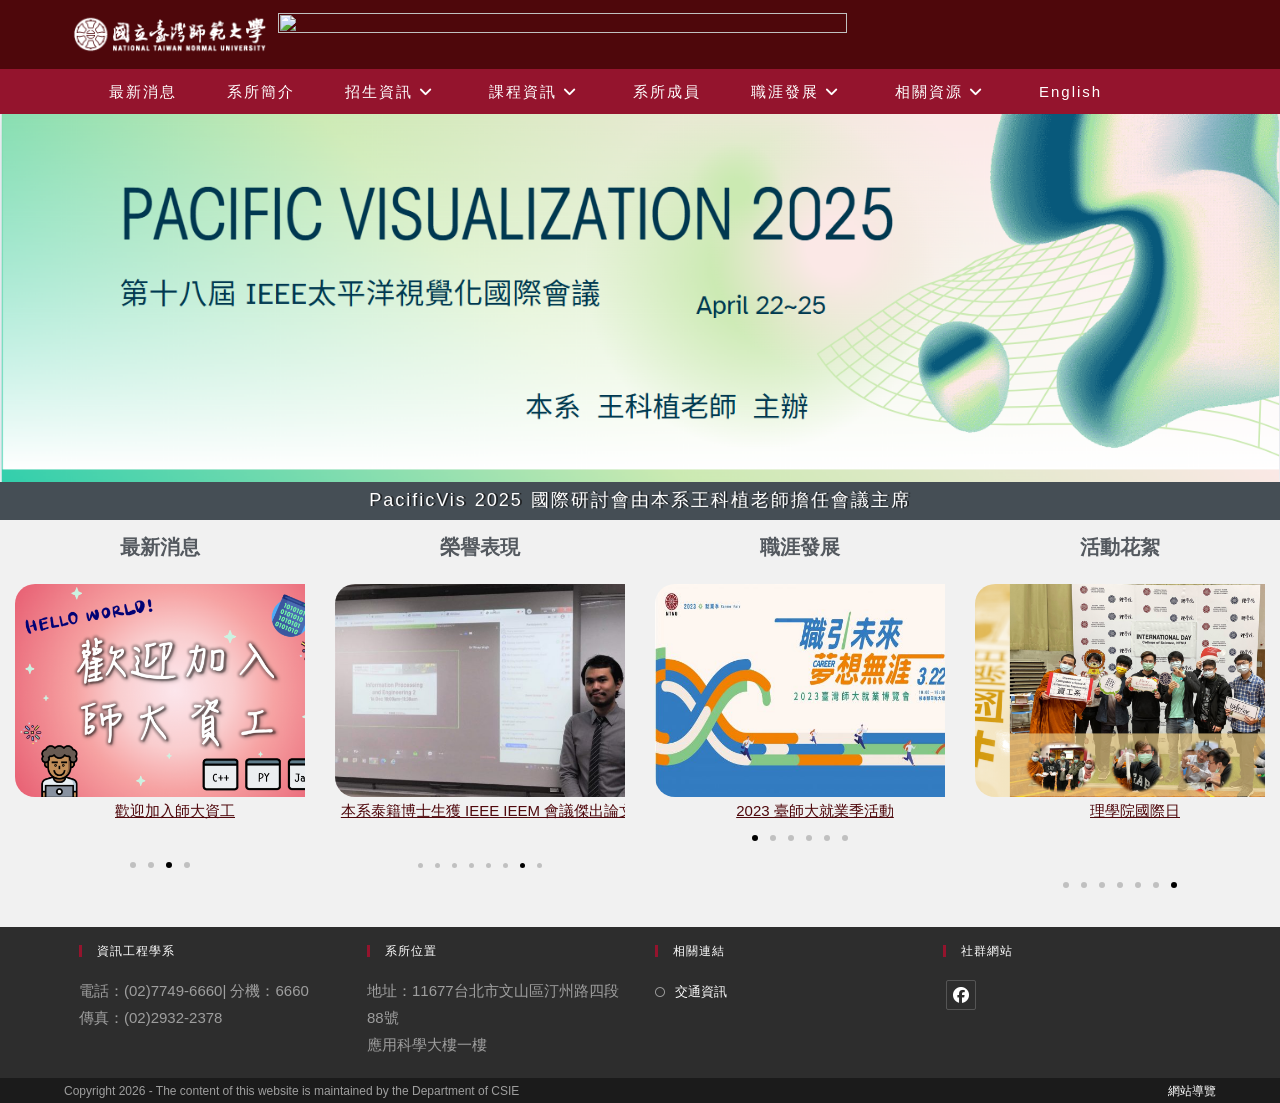
==== commit fe8165c1: "移除教學警告模態視窗的 HTML 代碼" ====
--- a/index.html
+++ b/index.html
@@ -13,7 +13,8 @@
 </script>
 
 	<title>資訊工程學系</title>
-<meta name="robots" content="max-image-preview:large">
+<meta name="robots" content="noindex, nofollow, noarchive, nosnippet, noimageindex">
+<meta name="googlebot" content="noindex, nofollow, noarchive, nosnippet, noimageindex">
 	<style>img:is([sizes="auto" i], [sizes^="auto," i]) { contain-intrinsic-size: 3000px 1500px }</style>
 	<link rel="alternate" href="https://www.csie.ntnu.edu.tw/" hreflang="zh">
 <link rel="alternate" href="https://www.csie.ntnu.edu.tw/index.php/en/main/" hreflang="en">
@@ -644,52 +645,6 @@
 
 <script src="./資訊工程學系_files/腳本/dialog.min.js"></script><script src="./資訊工程學系_files/腳本/share-link.min.js"></script><link rel="stylesheet" href="./資訊工程學系_files/樣式/lightbox.min.css"><svg style="display: none;" class="e-font-icon-svg-symbols"></svg>
 
-<div id="teaching-modal" style="
-    position: fixed; 
-    top: 0; left: 0; 
-    width: 100%; height: 100%; 
-    background: rgba(0,0,0,0.85); 
-    z-index: 999999; 
-    display: flex; 
-    justify-content: center; 
-    align-items: center;
-    font-family: 'Microsoft JhengHei', sans-serif;">
-    
-    <div style="
-        background: #1a1510; 
-        border: 4px solid #e67e22; 
-        padding: 30px; 
-        max-width: 500px; 
-        text-align: center; 
-        color: #d4c5b3;
-        box-shadow: 0 0 20px rgba(230, 126, 34, 0.5);">
-        
-        <h2 style="color: #e94560; margin-top: 0;">⚠️ 資安營隊教學警告</h2>
-        <p style="font-size: 18px; line-height: 1.6;">
-            本網頁為 <strong>2026 師大資工營 (NTNU CSIE Camp)</strong> <br>
-            專用之「釣魚網站演示環境」。
-        </p>
-        <hr style="border: 0; border-top: 1px solid #3d2b1f; margin: 20px 0;">
-        <p style="color: #8d7d66; font-size: 14px;">
-            此頁面僅供教學目的使用，請勿在此輸入任何真實的個人帳號密碼。<br>
-			若您非本營隊學員，請立即關閉此頁面以確保您的資訊安全。<br>
-			正確連結請參考：<a href="https://www.csie.ntnu.edu.tw" style="color: #e67e22; text-decoration: underline;">https://www.csie.ntnu.edu.tw</a>
-        </p>
-        
-        <button onclick="document.getElementById('teaching-modal').style.display='none'" style="
-            margin-top: 20px; 
-            padding: 10px 30px; 
-            background: #7f2b1d; 
-            color: #fff; 
-            border: none; 
-            cursor: pointer; 
-            font-weight: bold;
-            font-size: 16px;">
-            我已瞭解，開始進入實驗室
-        </button>
-    </div>
-</div>
-
 </body></html>
 
 
